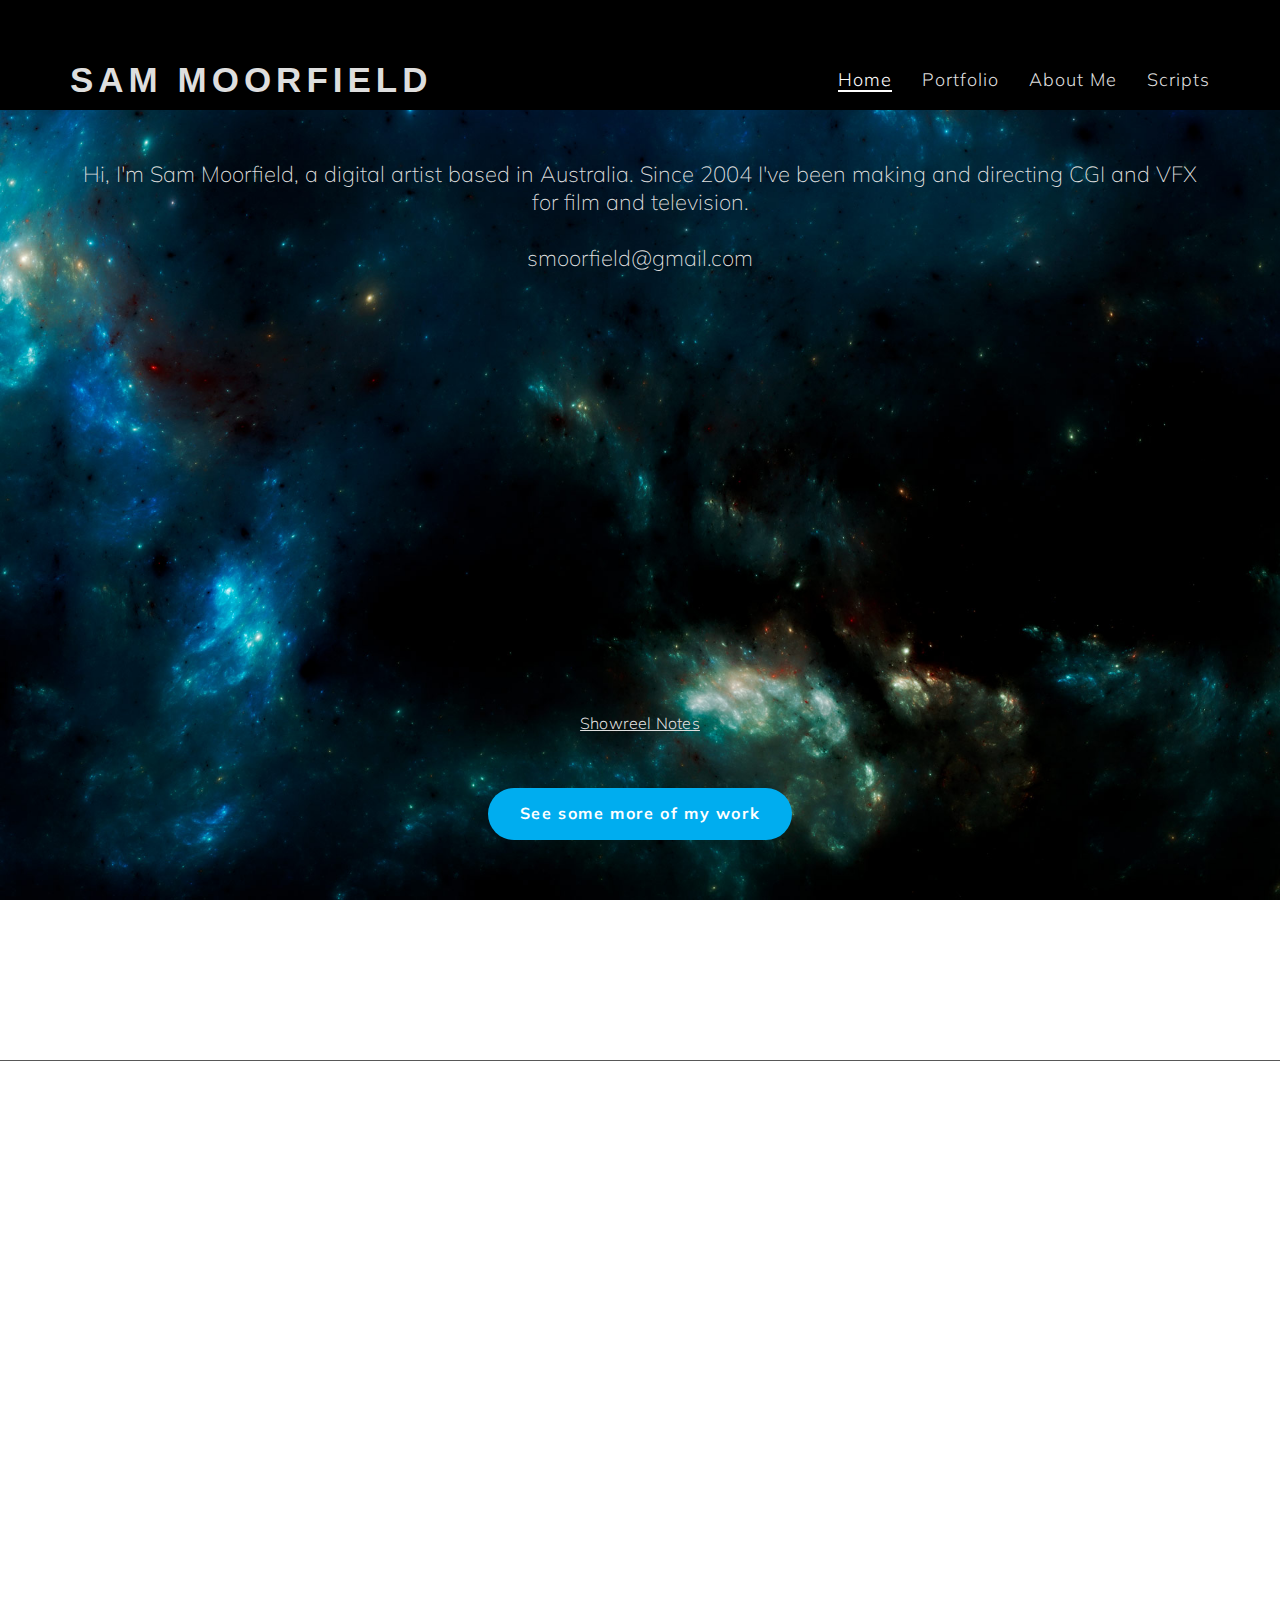
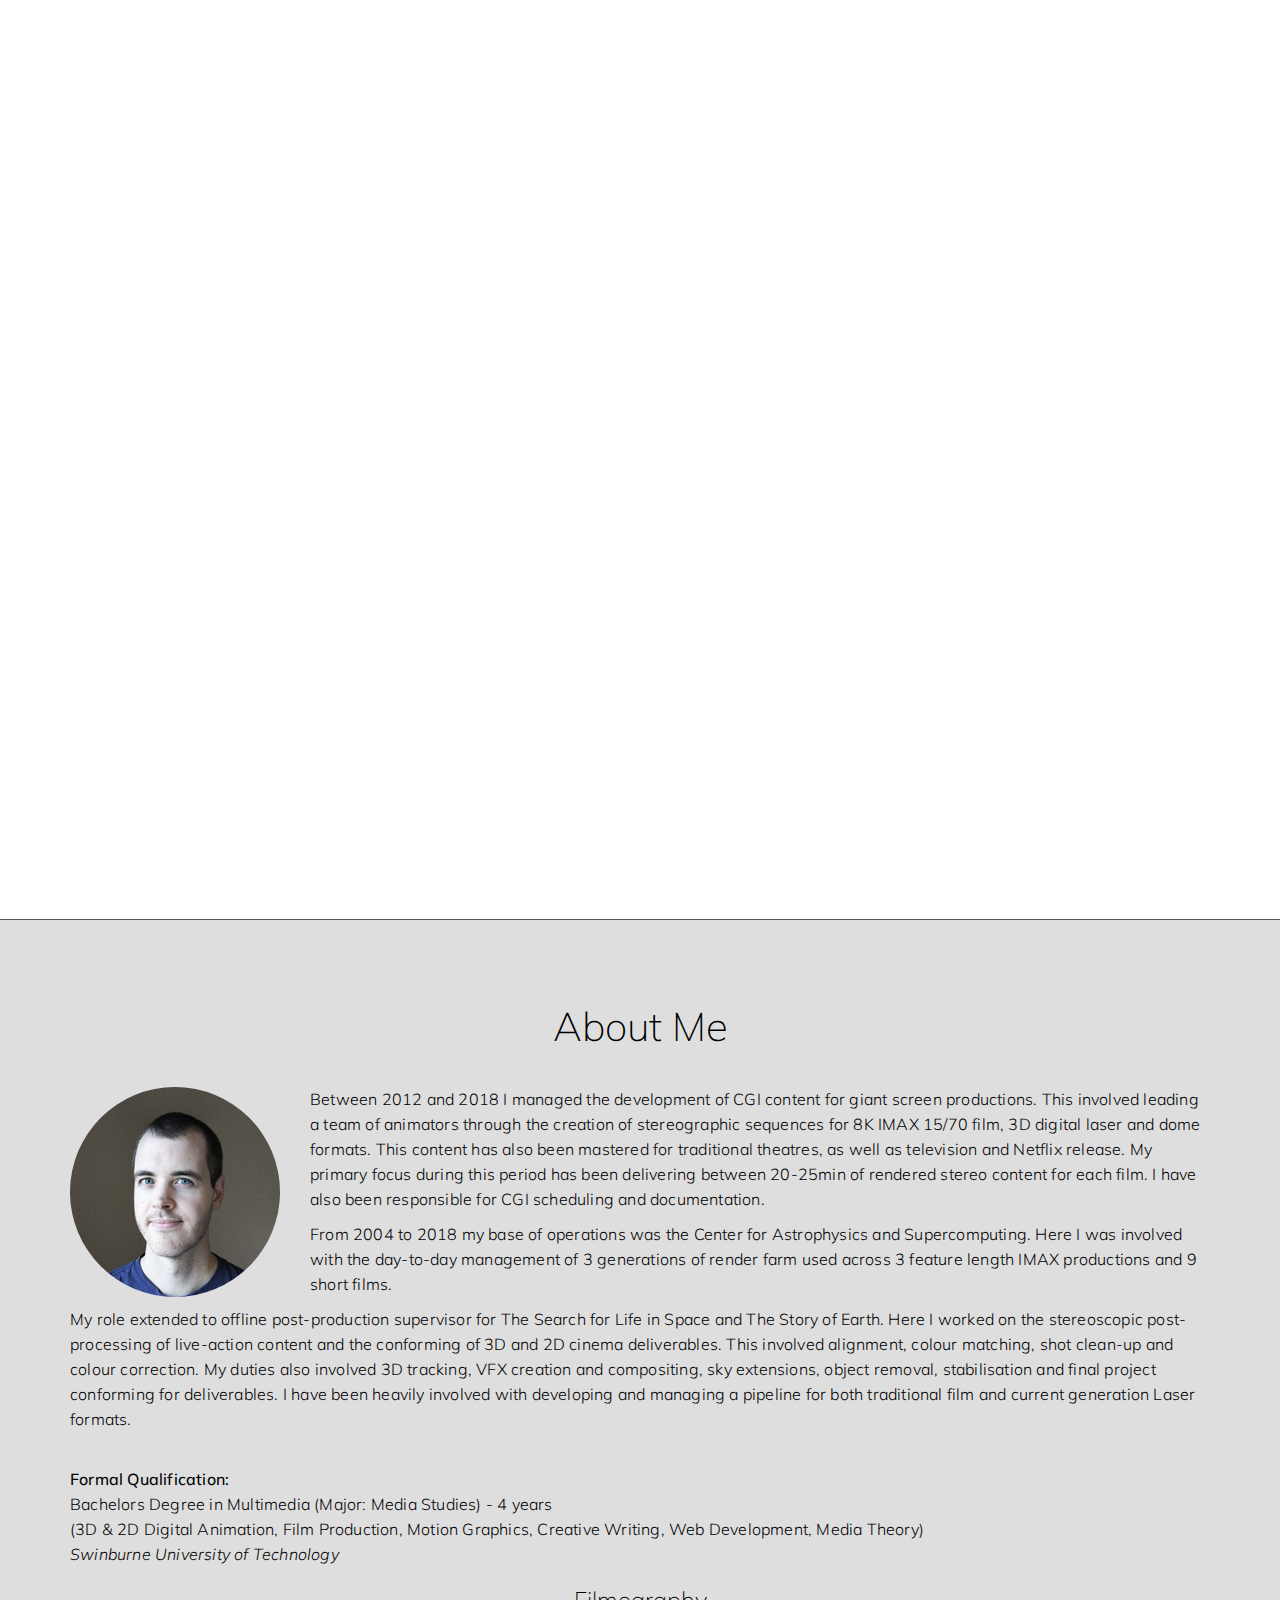
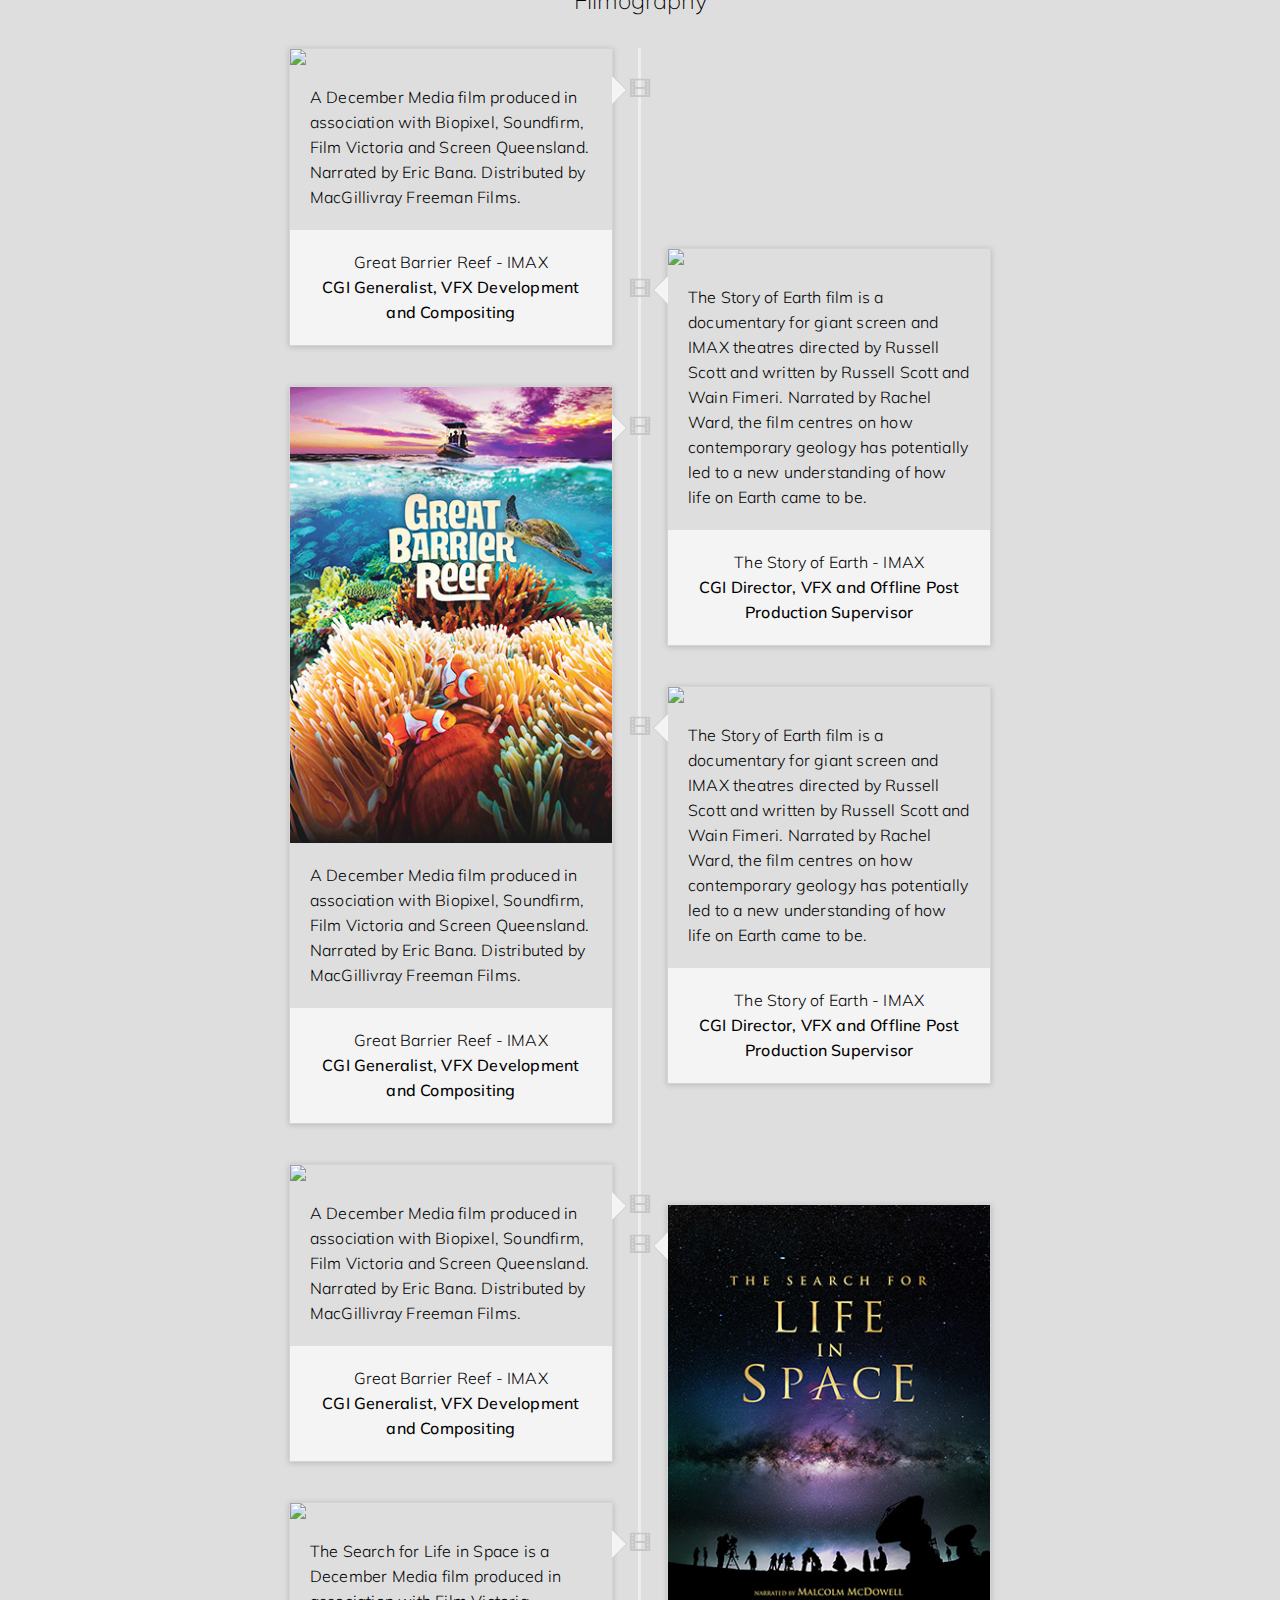
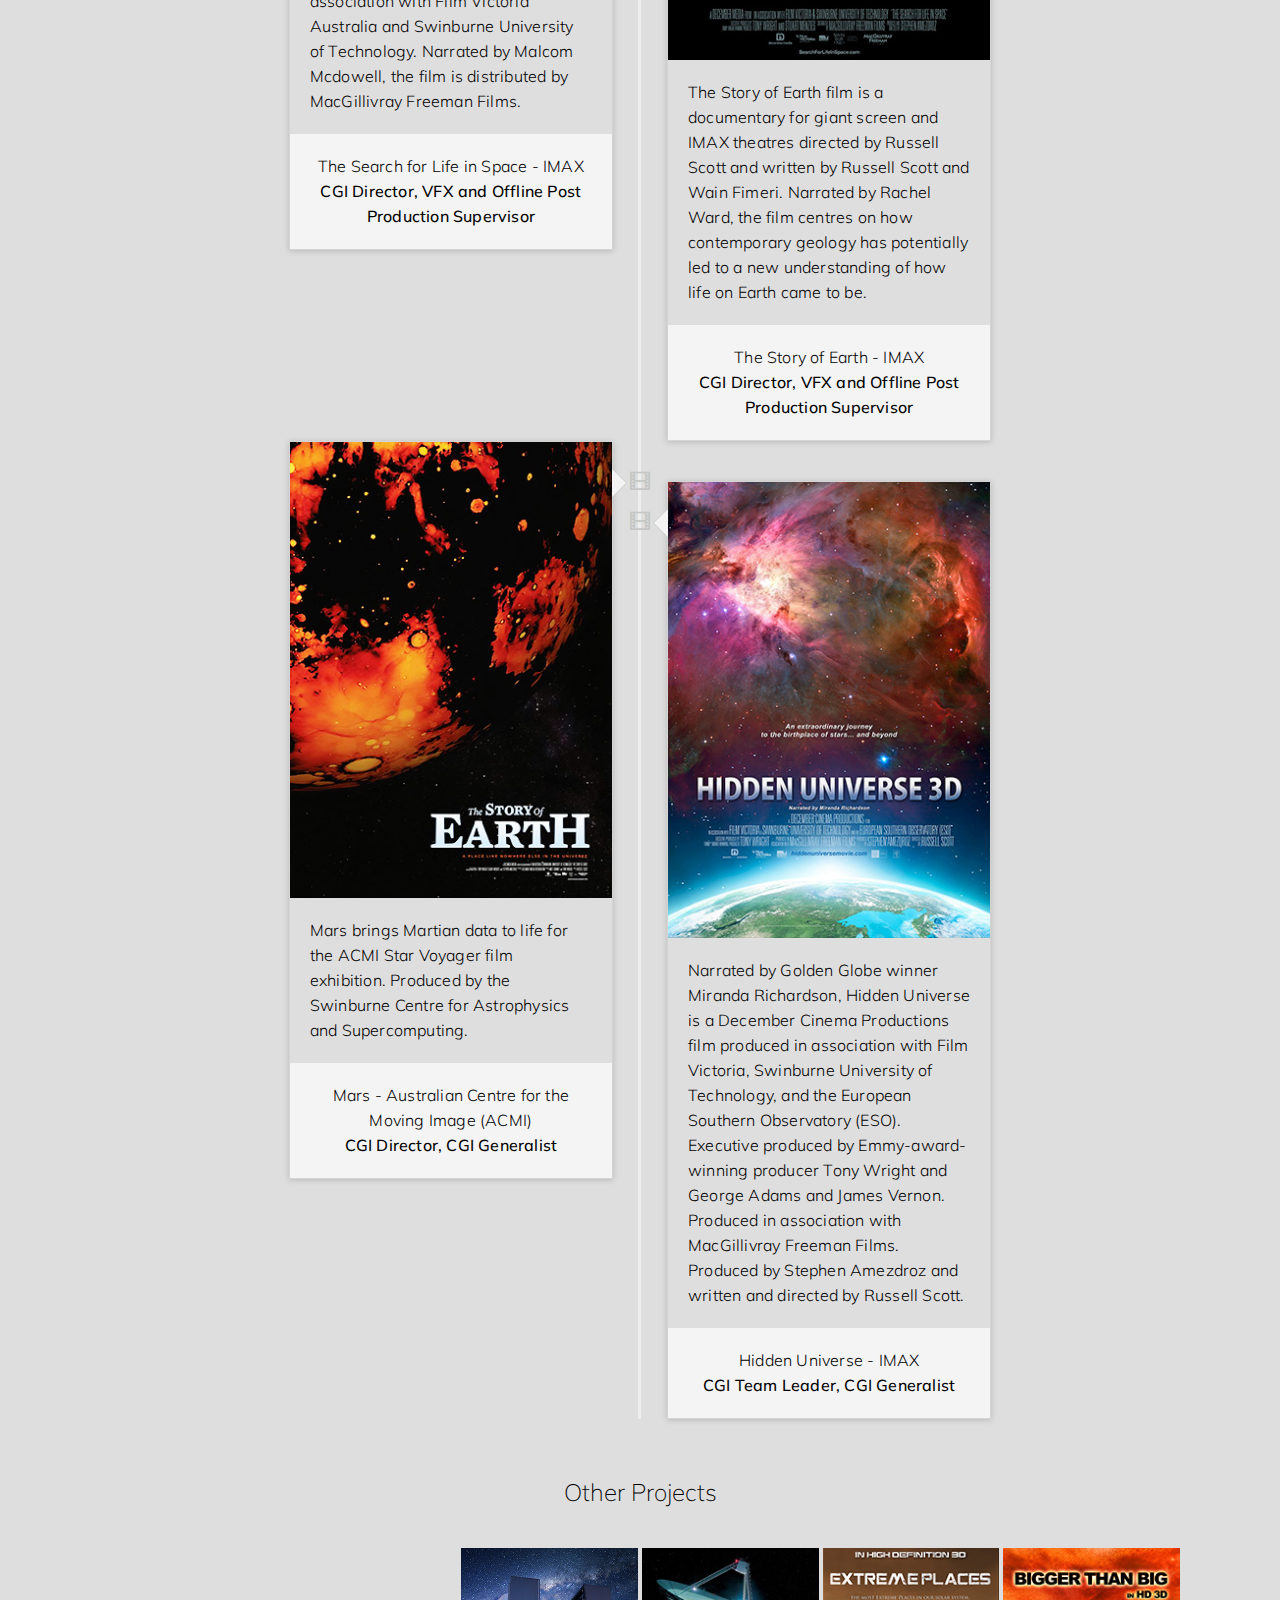
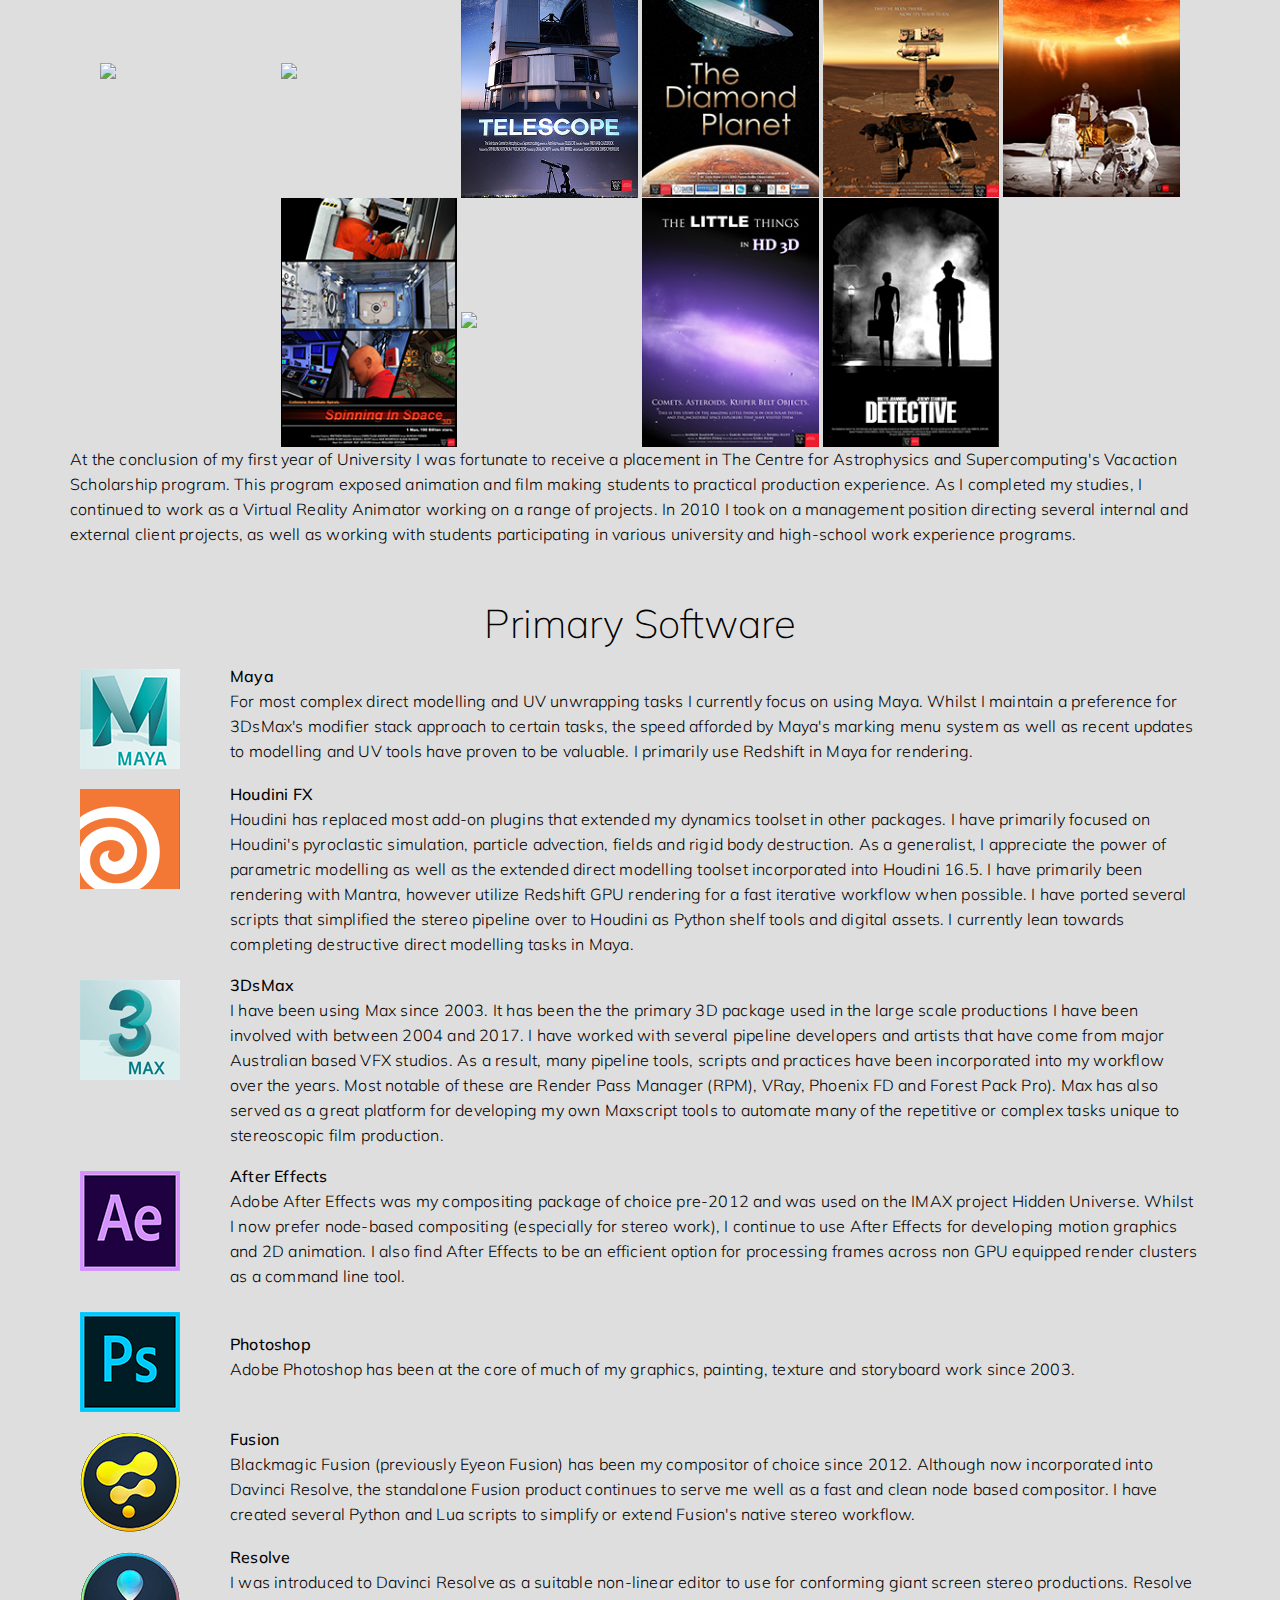
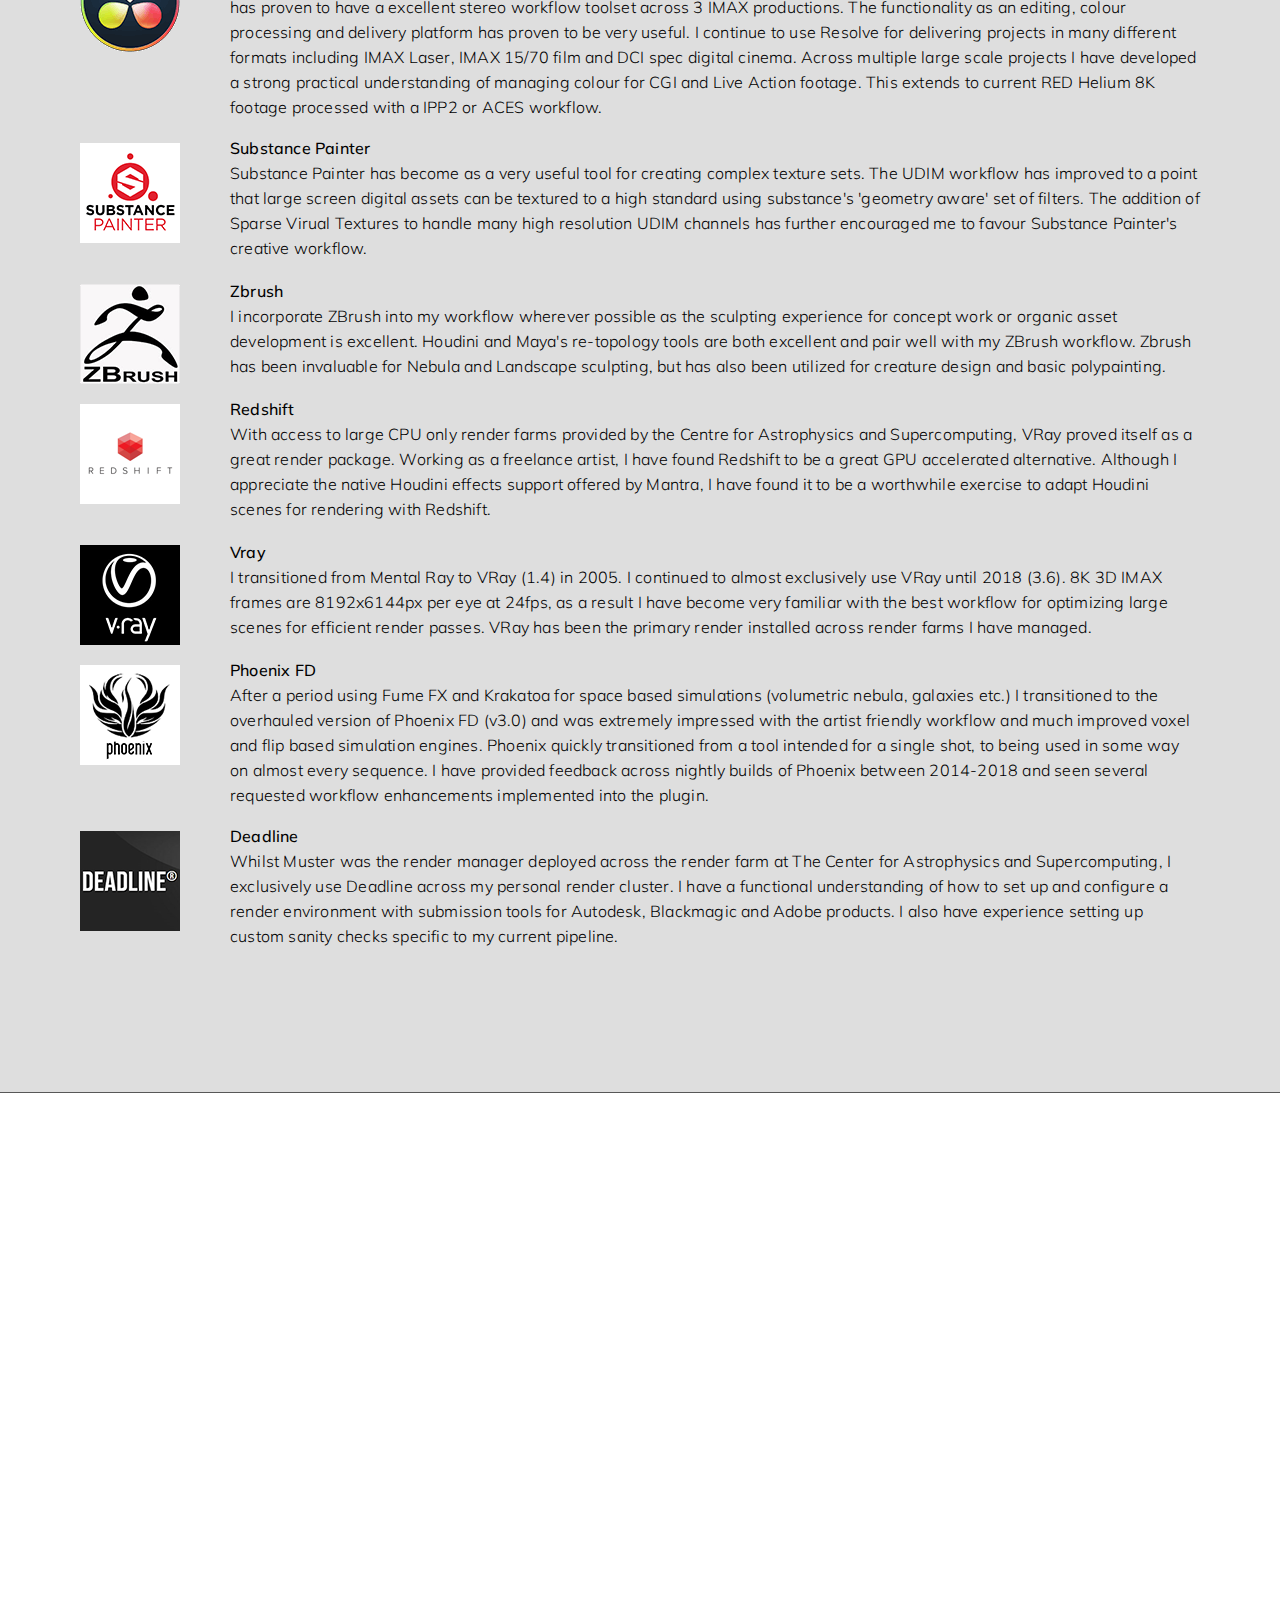
==== index.html @ 5d2260b7 "Add files via upload" ====
<!DOCTYPE html>
<html lang="en">
<!-- HEAD -->
<head>
	<meta charset="UTF-8">
	<title>Sam Moorfield - Digital Artist</title>
	<meta http-equiv="X-UA-Compatible" content="IE=Edge">
	<meta name="description" content="Hi, I'm Sam Moorfield. A digital artist based in Australia.">
	<meta name="keywords" content="Sam Samuel Moorfield Australian Australia CGI VFX artist Houdini Maya 3DsMax film IMAX smoorfield@gmail.com space nebula science visualisation volumetrics particles">
	<meta name="author" content="Sam Moorfield">
	<meta name="viewport" content="width=device-width, initial-scale=1, maximum-scale=1">

	<link rel="stylesheet" href="https://maxcdn.bootstrapcdn.com/bootstrap/3.3.7/css/bootstrap.min.css">
	<link rel="stylesheet" href="css/animate.css">
	<link rel="stylesheet" href="css/magnific-popup.css">
	<link rel="stylesheet" href="css/font-awesome.min.css">
	<link rel="stylesheet" href="css/style.css">
	<link rel="stylesheet" href="css/timeline.css">

	<link rel="icon" type="image/png" href="images/favicon-32x32.png" sizes="32x32" />
	<link rel="icon" type="image/png" href="images/favicon-16x16.png" sizes="16x16" />

<!-- INITIALIZE PORTFOLIO -->
	<script>
		$(document).ready(function(){
			var my_posts = $("[rel=tooltip]");

			var size = $(window).width();
			for(i=0;i<my_posts.length;i++){
				the_post = $(my_posts[i]);

				if(the_post.hasClass('invert') && size >=767 ){
					the_post.tooltip({ placement: 'left'});
					the_post.css("cursor","pointer");
				}else{
					the_post.tooltip({ placement: 'rigth'});
					the_post.css("cursor","pointer");
				}
			}
		});
	</script>	
	
<!-- INITIALIZE MODAL DIALOG -->
	<script>
		function myFunction(){
			var popup = document.getElementById("myPopup");
			popup.classList.toggle("show");
		}
	</script>	
</head>

<!-- SCRIPTS -->
<script src="js/jquery.js"></script>
<script src="js/bootstrap.min.js"></script>
<script src="js/isotope.js"></script>
<script src="js/smoothscroll.js"></script>
<script src="js/jquery.magnific-popup.min.js"></script>
<script src="js/magnific-popup-options.js"></script>
<script src="js/wow.min.js"></script>
<script src="js/custom.js"></script>

<!-- BODY -->
<body data-spy="scroll" data-target=".navbar-collapse" data-offset="50">

<!-- PRE LOADER -->
	<div class="preloader">
		<div class="spinner">
			<span class="spinner-rotate"></span>
		</div>
	</div>

<!-- NAVIGATION SECTION -->
	<div class="navbar custom-navbar navbar-fixed-top" role="navigation">
		<div class="container">
			<div class="navbar-header">
				<button class="navbar-toggle" data-toggle="collapse" data-target=".navbar-collapse">
					<span class="icon icon-bar"></span>
					<span class="icon icon-bar"></span>
					<span class="icon icon-bar"></span>
				</button>
				
<!-- NAVIGATION BAR LOGO -->
				<a href="#home" class="navbar-brand">SAM MOORFIELD</a>
			</div>
			
<!-- NAVIGATION BAR SHORTCUTS -->
			<div class="collapse navbar-collapse">
				<ul class="nav navbar-nav navbar-right">
					<li><a class="smoothScroll" href="#home">Home</a></li>
					<li><a class="smoothScroll" href="#work">Portfolio</a></li>
					<li><a class="smoothScroll" href="#about">About Me</a></li>
					<li><a class="smoothScroll" href="#scripts">Scripts</a></li>
				</ul>
			</div>
		</div>
	</div>

<!-- HOME SECTION-->
	<section id="home">
		<div class="container">
			<div class="row">
				<div class="col-md-8 col-sm-8">
					<h1 class="wow fadeInUp hi" data-wow-delay="0.6s">Hi, I'm Sam Moorfield, a digital artist based in Australia. Since 2004 I've been making and directing CGI and VFX for film and television.</br></br>smoorfield@gmail.com</h1>
				</div>
				<div class="showreel">
					<iframe class="youtube" src="https://player.vimeo.com/video/306763240" width="880" height="495" frameborder="0" webkitallowfullscreen mozallowfullscreen allowfullscreen></iframe>
					<div class="seework">
						<div class="popup" onclick="myFunction()"><p class="p wow fadeInUp links" data-wow-delay="0.2s">Showreel Notes </p>
							<span class="popuptext" id="myPopup"><p align="right" class="links">Close</p><p>The footage shown in this reel has been selected from a few of my most recent projects. Formats range from 8K IMAX 15/70 film to dome, theatrical features and television.</p><p>I have included a text overlay to highlight any aspects of these shots that were completed by others. Unless stated below, the work involved in the creation of these sequences, from concept and scene development to compositing and post production, is my own.</p>
							<a href="https://www.youtube.com/watch?v=evTGbiVXp0Y"><strong class="links">Alternative YouTube Link</strong></a>						
							</span>
						</div>
						<div class="seework">
							<a href="#work" class="wow fadeInUp btn btn-default section-btn" data-wow-delay="1.0s">See some more of my work</a>					
						</div>					
					</div>
				</div>
				
			</div>
		</div>
	</section>
<!-- ***************** -->
<!-- PORTFOLIO SECTION -->
<!-- ***************** -->
<section id="work">
	<div class="container container-wide">
		<div class="row row-wide">
			<div class="col-md-12 col-sm-12">
				<div class="wow fadeInUp section-title" data-wow-delay="0.2s">
					<h2 class="compress">Portfolio Gallery</h2>
					<p class="pcentered"><strong>A few screenshots from past projects<strong></p>
				</div>
			</div>

<!-- NEBULA06 -->
			<div class="wow fadeInUp col-md-3 col-sm-4" data-wow-delay="0.4s">
				<div class="work-thumb">
					<a href="https://vimeo.com/45830194" class="mfp-iframe" title="<strong>PROJECT: </strong>The Story of Earth, IMAX.<strong> POSITION: </strong>CGI Director/VFX Artist<strong> CREDIT: </strong>All elements.<br><strong>DESCRIPTION: </strong>A small part of a one billion voxel nebula simulation created using PhoenixFD." class="image-popup">
						<img src="images/sammoorfield_nebula06.jpg" data-src="images/sammoorfield_nebula06.jpg" class="img-responsive" alt="nebula06">						
					</a>
				</div>
			</div>

<!-- HIGHRISE02 -->
			<div class="wow fadeInUp col-md-3 col-sm-4" data-wow-delay="0.4s">
				<div class="work-thumb">
					<a href="images/sammoorfield_highrise02.jpg" title="<strong>PROJECT: </strong>The Search for Life in Space, IMAX.<strong> POSITION: </strong>CGI Director/VFX Artist<strong> CREDIT: </strong>All elements excluding some terrain colourization.<br><strong>DESCRIPTION:</strong> HiRISE terrain dataset visualizations. Data captured by Martian Reconnaissance Orbiter, processed using GDAL." class="image-popup">
						<img src="images/placeholder_gallery.png" data-src="images/sammoorfield_highrise02.jpg" class="img-responsive" alt="highrise02">
					</a>
				</div>
			</div>

<!-- CONVECTION01 -->
			<div class="wow fadeInUp col-md-3 col-sm-4" data-wow-delay="0.4s">
				<div class="work-thumb">
					<a href="images/sammoorfield_convection01.jpg" title="<strong>PROJECT: </strong>The Story of Earth, IMAX.<strong> POSITION: </strong>CGI Director/VFX Artist <strong> CREDIT: </strong>All planet surface elements.<br><strong>DESCRIPTION: </strong>Earth molten core simulation transitions to a cooling surface flyover. Animated surface volumetrics. SRTM terrain data." class="image-popup">
						<img src="images/placeholder_gallery.png" data-src="images/sammoorfield_convection01.jpg" class="img-responsive" alt="convection01">
					</a>
				</div>
			</div>

<!-- SDO -->
			<div class="wow fadeInUp col-md-3 col-sm-4" data-wow-delay="0.4s">
				<div class="work-thumb">
					<a href="images/sammoorfield_sdo.jpg" title="<strong>PROJECT: </strong>The Story of Earth, IMAX.<strong> POSITION: </strong>CGI Director/VFX Artist<strong> CREDIT: </strong>All elements.<br><strong>DESCRIPTION: </strong>Animated Solar Dynamics Observatory Sun data. Combined wavelengths AIA304 & AIA 193." class="image-popup">
						<img src="images/placeholder_gallery.png" data-src="images/sammoorfield_sdo.jpg" class="img-responsive" alt="sdo">
					</a>
				</div>
			</div>

<!-- PILLARSOFCREATION -->
			<div class="wow fadeInUp col-md-3 col-sm-4" data-wow-delay="0.4s">
				<div class="work-thumb">
					<a href="images/sammoorfield_pillarsofcreation.jpg" title="<strong>PROJECT: </strong>The Search for Life in Space, IMAX.<strong> POSITION: </strong>CGI Director/VFX Artist<strong> CREDIT: </strong>All elements excluding some texture mask creation.<br><strong>DESCRIPTION: </strong>A 3D reconstruction of the Eagle Nebula based on a redshift dataset. Geometry embedded in a volumetric cloud/particles." class="image-popup">
						<img src="images/placeholder_gallery.png" data-src="images/sammoorfield_pillarsofcreation.jpg" class="img-responsive" alt="pillarsofcreation">
					</a>
				</div>
			</div>

<!-- MAGNETICFIELD -->
			<div class="wow fadeInUp col-md-3 col-sm-4" data-wow-delay="0.4s">
				<div class="work-thumb">
					<a href="images/sammoorfield_magneticfield.jpg" title="<strong>PROJECT: </strong>The Story of Earth, IMAX.<strong> POSITION: </strong>CGI Director/VFX Artist<strong> CREDIT: </strong>All elements excluding magnetic field splines.<br><strong>DESCRIPTION: </strong>Phoenix FD volume simulation (~700m voxel) of solar wind impacting the Earths magnetic field." class="image-popup">
						<img src="images/placeholder_gallery.png" data-src="images/sammoorfield_magneticfield.jpg" class="img-responsive" alt="magneticfield">
					</a>
				</div>
			</div>

<!-- CURIOSITY02 -->
			<div class="wow fadeInUp col-md-3 col-sm-4" data-wow-delay="0.4s">
				<div class="work-thumb">
					<a href="images/sammoorfield_curiosity02.jpg" title="<strong>PROJECT: </strong>The Search for Life in Space, IMAX.<strong> POSITION: </strong>CGI Director/VFX Artist<strong> CREDIT: </strong>All elements excluding unshaded base rover model.<br><strong>DESCRIPTION: </strong>HiRISE Mars landscape reconstruction for the current location of the Curiosity Rover (Mars Lab)." class="image-popup">
						<img src="images/placeholder_gallery.png" data-src="images/sammoorfield_curiosity02.jpg" class="img-responsive" alt="curiosity02">
					</a>
				</div>
			</div>

<!-- HURL -->
			<div class="wow fadeInUp col-md-3 col-sm-4" data-wow-delay="0.4s">
				<div class="work-thumb">
					<a href="images/sammoorfield_hurl.jpg" title="<strong>PROJECT: </strong>The Search for Life in Space, IMAX.<strong> POSITION: </strong>CGI Director/VFX Artist<strong> CREDIT: </strong>All elements excluding some model detailing.<br><strong>DESCRIPTION: </strong>An animated model of the HURL underwater laboratory descending through a volumetric particle field." class="image-popup">
						<img src="images/placeholder_gallery.png" data-src="images/sammoorfield_hurl.jpg" class="img-responsive" alt="hurl">
					</a>
				</div>
			</div>

<!-- PROTOPLANET -->
			<div class="wow fadeInUp col-md-3 col-sm-4" data-wow-delay="0.4s">
				<div class="work-thumb">
					<a href="images/sammoorfield_protoplanet.jpg" title="<strong>PROJECT: </strong>The Story of Earth, IMAX.<strong> POSITION: </strong>CGI Director/VFX Artist<strong> CREDIT: </strong>All elements.<br><strong>DESCRIPTION: </strong>Concept for early Earth's molten crust. Partially constructed using Moon data courtesy of The Japan Aerospace Exploration Agency." class="image-popup">
						<img src="images/placeholder_gallery.png" data-src="images/sammoorfield_protoplanet.jpg" class="img-responsive" alt="protoplanet">
					</a>
				</div>
			</div>

<!-- DORA -->
			<div class="wow fadeInUp col-md-3 col-sm-4" data-wow-delay="0.4s">
				<div class="work-thumb">
					<a href="images/sammoorfield_dora.jpg" title="<strong>PROJECT: </strong>Dora the Explorer, Nickelodeon.<strong> POSITION: </strong>CGI Director/VFX Artist<strong> CREDIT: </strong>Lunar Lander, Astronaut Model/Animation/Render<br><strong>DESCRIPTION: </strong>A Dora the Explorer commercial created to promote the the television show. A blend of 3D CGI and 2D composited plates." class="image-popup">
						<img src="images/placeholder_gallery.png" data-src="images/sammoorfield_dora.jpg" class="img-responsive" alt="dora">
					</a>
				</div>
			</div>

<!-- FRACTAL02 -->
			<div class="wow fadeInUp col-md-3 col-sm-4" data-wow-delay="0.4s">
				<div class="work-thumb">
					<a href="images/sammoorfield_fractal02.jpg" title="<strong>PROJECT: </strong>RND<strong> POSITION: </strong>CGI Director/VFX Artist<strong> CREDIT: </strong>All elements.<br><strong>DESCRIPTION: </strong>Concept art created using Fractals and Photoshop." class="image-popup">
						<img src="images/placeholder_gallery.png" data-src="images/sammoorfield_fractal02.jpg" class="img-responsive" alt="fractal02">
					</a>
				</div>
			</div>

<!-- EARTH -->
			<div class="wow fadeInUp col-md-3 col-sm-4" data-wow-delay="0.4s">
				<div class="work-thumb">
					<a href="images/sammoorfield_earth.jpg" title="<strong>PROJECT: </strong>The Story of Earth, IMAX.<strong> POSITION: </strong>CGI Director/VFX Artist<strong> CREDIT: </strong>All elements.<br><strong>DESCRIPTION: </strong>An animated timelapse of Earth's surface as captured by the Himawari-8 space probe. Extensive frame interpolation using Twixtor." class="image-popup">
						<img src="images/placeholder_gallery.png" data-src="images/sammoorfield_earth.jpg" class="img-responsive" alt="earth">
					</a>
				</div>
		   </div>

<!-- MOONS01 -->
			<div class="wow fadeInUp col-md-3 col-sm-4" data-wow-delay="0.4s">
				<div class="work-thumb">
					<a href="images/sammoorfield_moons01.jpg" title="<strong>PROJECT: </strong>The Search for Life in Space, IMAX.<strong> POSITION: </strong>CGI Director/VFX Artist<strong> CREDIT: </strong>All elements.<br><strong>DESCRIPTION: </strong>A sequence of solar system moon shots recreating Voyager space probe photographs in 3D." class="image-popup">
						<img src="images/placeholder_gallery.png" data-src="images/sammoorfield_moons01.jpg" class="img-responsive" alt="moons01">
					</a>
				</div>
			</div>

<!-- NEBULA04 -->
			<div class="wow fadeInUp col-md-3 col-sm-4" data-wow-delay="0.4s">
				<div class="work-thumb">
					<a href="images/sammoorfield_nebula04.jpg" title="<strong>PROJECT: </strong>The Search for Life in Space, IMAX.<strong> POSITION: </strong>CGI Director/VFX Artist<strong> CREDIT: </strong>All elements.<br><strong>DESCRIPTION: </strong>A volumetric reconstruction of the '30 Doradus' nebula. Millions of stars." class="image-popup">
						<img src="images/placeholder_gallery.png" data-src="images/sammoorfield_nebula04.jpg" class="img-responsive" alt="nebula04">
					</a>
				</div>
			</div>

<!-- TERRAFORMED -->
			<div class="wow fadeInUp col-md-3 col-sm-4" data-wow-delay="0.4s">
				<div class="work-thumb">
					<a href="images/sammoorfield_terraformed.jpg" title="<strong>PROJECT: </strong>The Story of Earth, IMAX.<strong> POSITION: </strong>CGI Director/VFX Artist<strong> CREDIT: </strong>All elements.<br><strong>DESCRIPTION: </strong>A concept design for an early terraformed Earth. Built using a mix of satellite composites and terrain SRTM data." class="image-popup">
						<img src="images/placeholder_gallery.png" data-src="images/sammoorfield_terraformed.jpg" class="img-responsive" alt="terraformed">
					</a>
				</div>
			</div>

<!-- MWA -->
			<div class="wow fadeInUp col-md-3 col-sm-4" data-wow-delay="0.4s">
				<div class="work-thumb">
					<a href="images/sammoorfield_mwa.jpg" title="<strong>PROJECT: </strong>MWA Visualisation, CAASTRO<strong> POSITION: </strong>CGI Director/VFX Artist<strong> CREDIT: </strong>All elements.<br><strong>DESCRIPTION: </strong>Product visualizations for a telescope array MWA) to be build in Western Australia." class="image-popup">
						<img src="images/placeholder_gallery.png" data-src="images/sammoorfield_mwa.jpg" class="img-responsive" alt="mwa">
					</a>
				</div>
		   </div>

<!-- MARSEXPLORATION -->
			<div class="wow fadeInUp col-md-3 col-sm-4" data-wow-delay="0.4s">
				<div class="work-thumb">
					<a href="images/sammoorfield_marsexploration.jpg" title="<strong>PROJECT: </strong>Mars 3D, ACMI<strong> POSITION: </strong>CGI Director/VFX Artist<strong> CREDIT: </strong>All elements.<br><strong>DESCRIPTION: </strong>Mar's surface reconstructions built using the Mola Dataset (whole planet) and HiRISE elevation data (surface details)." class="image-popup">
						<img src="images/placeholder_gallery.png" data-src="images/sammoorfield_marsexploration.jpg" class="img-responsive" alt="marsexploration">
					</a>
				</div>
			</div>

<!-- NEBULA05 -->
			<div class="wow fadeInUp col-md-3 col-sm-4" data-wow-delay="0.4s">
				<div class="work-thumb">
					<a href="images/sammoorfield_nebula05.jpg" title="<strong>PROJECT: </strong>The Story of Earth, IMAX.<strong> POSITION: </strong>CGI Director/VFX Artist<strong> CREDIT: </strong>All elements.<br><strong>DESCRIPTION: </strong>A distant view of a nebula simulation created using Phoenix FD. The entire simulation involved approx. one billion voxels." class="image-popup">
						<img src="images/placeholder_gallery.png" data-src="images/sammoorfield_nebula05.jpg" class="img-responsive" alt="nebula05">
					</a>
				</div>
			</div>

<!-- VOYAGER -->
			<div class="wow fadeInUp col-md-3 col-sm-4" data-wow-delay="0.4s">
				<div class="work-thumb">
					<a href="images/sammoorfield_voyager.jpg" title="<strong>PROJECT: </strong>The Search for Life in Space, IMAX.<strong> POSITION: </strong>CGI Director/VFX Artist<strong> CREDIT: </strong>Concept, Animation, Lighting, Planet, Render.<br><strong>DESCRIPTION: </strong>A one shot sequence from the surface of 'the golden record' to reveal the Voyager space probe." class="image-popup">
						<img src="images/placeholder_gallery.png" data-src="images/sammoorfield_voyager.jpg" class="img-responsive" alt="voyager">
					</a>
				</div>
			</div>

<!-- ENCELADUS -->
			<div class="wow fadeInUp col-md-3 col-sm-4" data-wow-delay="0.4s">
				<div class="work-thumb">
					<a href="images/sammoorfield_enceladus.jpg" title="<strong>PROJECT: </strong>The Search for Life in Space, IMAX.<strong> POSITION: </strong>CGI Director/VFX Artist<strong> CREDIT: </strong>All elements.<br><strong>DESCRIPTION: </strong>The surface of Enceladus estimated using a height map generated from lighting information." class="image-popup">
						<img src="images/placeholder_gallery.png" data-src="images/sammoorfield_enceladus.jpg" class="img-responsive" alt="enceladus">
					</a>
				</div>
			</div>

<!-- NEBULA01 -->
			<div class="wow fadeInUp col-md-3 col-sm-4" data-wow-delay="0.4s">
				<div class="work-thumb">
					<a href="images/sammoorfield_tardigrade.jpg" title="<strong>PROJECT: </strong>The Search for Life in Space, IMAX.<strong> POSITION: </strong>CGI Director/VFX Artist<strong> CREDIT: </strong>All elements.<br><strong>DESCRIPTION: </strong>A Tardigrade model initially intended to be used in a film to demonstrate how life can surface is extreme conditions." class="image-popup">
						<img src="images/placeholder_gallery.png" data-src="images/sammoorfield_tardigrade.jpg" class="img-responsive" alt="nebula01">
					</a>
				</div>
			</div>

<!-- HIGHRISE03 -->
			<div class="wow fadeInUp col-md-3 col-sm-4" data-wow-delay="0.4s">
				<div class="work-thumb">
					<a href="images/sammoorfield_saturn02.jpg" title="<strong>PROJECT: </strong>The Search for Life in Space, IMAX.<strong> POSITION: </strong>CGI Director/VFX Artist<strong> CREDIT: </strong>All elements.<br><strong>DESCRIPTION: </strong>Moon and plaet assets created for the IMAX prject 'The Search for Life in Space'." class="image-popup">
						<img src="images/placeholder_gallery.png" data-src="images/sammoorfield_saturn02.jpg" class="img-responsive" alt="highrise03">
					</a>
				</div>
			</div>

<!-- EARTHQUAKES -->
			<div class="wow fadeInUp col-md-3 col-sm-4" data-wow-delay="0.4s">
				<div class="work-thumb">
					<a href="images/sammoorfield_earthquakes.jpg" title="<strong>PROJECT: </strong>The Story of Earth, IMAX.<strong> POSITION: </strong>CGI Director/VFX Artist<strong> CREDIT: </strong>Concept, Direction, Grading.<br><strong>DESCRIPTION: </strong>A display of every earthquake mapped by mankind during the last 100 years. Data driven animation." class="image-popup">
						<img src="images/placeholder_gallery.png" data-src="images/sammoorfield_earthquakes.jpg" class="img-responsive" alt="earthquakes">
					</a>
				</div>
			</div>

<!-- NEBULA03 -->
			<div class="wow fadeInUp col-md-3 col-sm-4" data-wow-delay="0.4s">
				<div class="work-thumb">
					<a href="images/sammoorfield_fractal03.jpg" title="<strong>PROJECT: </strong>The Search for Life in Space, IMAX.<strong> POSITION: </strong>CGI Director/VFX Artist<strong> CREDIT: </strong>All elements.<br><strong>DESCRIPTION: </strong>A fractal generated to explore the use of fractals in creating space themed environments." class="image-popup">
						<img src="images/placeholder_gallery.png" data-src="images/sammoorfield_fractal03.jpg" class="img-responsive" alt="nebula03">
					</a>
				</div>
			</div>

<!-- MISC01 -->
			<div class="wow fadeInUp col-md-3 col-sm-4" data-wow-delay="0.4s">
				<div class="work-thumb">
					<a href="images/sammoorfield_misc01.jpg" title="<strong>PROJECT: </strong>AstroTour, Swinburne Astronomy Productions<strong> POSITION: </strong>CGI Director/VFX Artist<strong> CREDIT: </strong>All elements.<br><strong>DESCRIPTION: </strong> A mix of shots created as part of the AstroTour film package." class="image-popup">
						<img src="images/placeholder_gallery.png" data-src="images/sammoorfield_misc01.jpg" class="img-responsive" alt="misc01">
					</a>
				</div>
			</div>

<!-- SKA -->
			<div class="wow fadeInUp col-md-3 col-sm-4" data-wow-delay="0.4s">
				<div class="work-thumb">
					<a href="images/sammoorfield_ska.jpg" title="<strong>PROJECT: </strong>Square Kilometer Array Visualisation, SKA Organization<strong> POSITION: </strong>CGI Director/VFX Artist<strong> CREDIT: </strong>All elements.<br><strong>DESCRIPTION: </strong>A SKA telescope visualisation created during its early concept stage. Used to promote Australia as a candidate site for the project." class="image-popup">
						<img src="images/placeholder_gallery.png" data-src="images/sammoorfield_ska.jpg" class="img-responsive" alt="ska">
					</a>
				</div>
			</div>

<!-- EARTH02 -->
			<div class="wow fadeInUp col-md-3 col-sm-4" data-wow-delay="0.4s">
				<div class="work-thumb">
					<a href="images/sammoorfield_earth02.jpg" title="<strong>PROJECT: </strong>Telescope, Swinburne Astronomy Productions<strong> POSITION: </strong>CGI Director/VFX Artist<strong> CREDIT: </strong>All elements.<br><strong>DESCRIPTION: </strong>A seried of shots used in the film 'Telescope', exploring the evolution of the device." class="image-popup">
						<img src="images/placeholder_gallery.png" data-src="images/sammoorfield_earth02.jpg" class="img-responsive" alt="earth02">
					</a>
				</div>
			</div>

<!-- TELESCOPES -->
			<div class="wow fadeInUp col-md-3 col-sm-4" data-wow-delay="0.4s">
				<div class="work-thumb">
					<a href="images/sammoorfield_telescopes.jpg" title="<strong>PROJECT: </strong>EMMA/MWA/Parkes Telescope Visualisations, CAASTRO<strong> POSITION: </strong>CGI Director/VFX Artist<strong> CREDIT: </strong>All elements.<br><strong>DESCRIPTION: </strong>A series of telescope visualisations created to promote the development of new technologies for each project." class="image-popup">
						<img src="images/placeholder_gallery.png" data-src="images/sammoorfield_telescopes.jpg" class="img-responsive" alt="telescopes">
					</a>
				</div>
			</div>	
		</div>
	</div>
		
<!-- ***************** -->
<!-- ABOUT ME SECTION  -->
<!-- ***************** -->
<section id="about">
	<div class="container">
		<div class="row">
			<div class="col-md-8 col-sm-12">
				<div> 
					<h2 class="h2inv">About Me</h2>
					<p class="pinv"><img class="profileimg img-circle avatar" src="images/placeholder_square_210.png" data-src="images/profile-image.jpg" alt="Profile Image">Between 2012 and 2018 I managed the development of CGI content for giant screen productions. This involved leading a team of animators through the creation of stereographic sequences for 8K IMAX 15/70 film, 3D digital laser and dome formats. This content has also been mastered for traditional theatres, as well as television and Netflix release. My primary focus during this period has been delivering between 20-25min of rendered stereo content for each film. I have also been responsible for CGI scheduling and documentation.</p>
					<p class="pinv">From 2004 to 2018 my base of operations was the Center for Astrophysics and Supercomputing. Here I was involved with the day-to-day management of 3 generations of render farm used across 3 feature length IMAX productions and 9 short films.</p>
					<p class="pinv">My role extended to offline post-production supervisor for The Search for Life in Space and The Story of Earth. Here I worked on the stereoscopic post-processing of live-action content and the conforming of 3D and 2D cinema deliverables. This involved alignment, colour matching, shot clean-up and colour correction. My duties also involved 3D tracking, VFX creation and compositing, sky extensions, object removal, stabilisation and final project conforming for deliverables. I have been heavily involved with developing and managing a pipeline for both traditional film and current generation Laser formats.<br><br></p>
					<p><strong class="strongdark"><strong class="stronginvbold">Formal Qualification:</strong><br>Bachelors Degree in Multimedia (Major: Media Studies) - 4 years<br>
					(3D & 2D Digital Animation, Film Production, Motion Graphics, Creative Writing, Web Development, Media Theory)<br>
					<i>Swinburne University of Technology</i></strong></p>
				
				</div>
				
				<h3 class="h3centeredinv">Filmography</h3>

				<div class="container container-full largeposters">
					<ul class="timeline">
						<li>
							<div class="timeline-badge primary"><a><i class="glyphicon glyphicon-film" rel="tooltip" title="Great Barrier Reef" id=""></i></a></div>
							<div class="timeline-panel">
								<div class="timeline-heading">
									<img class="img-responsive fill" src="images/placeholder_poster_large.png" data-src="images/sammoorfield_poster_maskedsinger.jpg" />
								</div>
								<div class="timeline-body">
									<p class="timeline-text">A December Media film produced in association with Biopixel, Soundfirm, Film Victoria and Screen Queensland. Narrated by Eric Bana. Distributed by MacGillivray Freeman Films.</p>
								</div>
								<div class="timeline-footer">
									<p class="timeline-cardname">Great Barrier Reef - IMAX</p>
									<p class="timeline-cardname"><strong class="stronginvbold">CGI Generalist, VFX Development and Compositing</strong></p>
								</div>
							</div>
						</li>

						<li class="timeline-inverted">
							<div class="timeline-badge primary"><a><i class="glyphicon glyphicon-film invert" rel="tooltip" title="The Story of Earth" id=""></i></a></div>
							<div class="timeline-panel">
								<div class="timeline-heading">
									<img class="img-responsive fill" src="images/placeholder_poster_large.png" data-src="images/sammoorfield_poster_betoota.jpg" />
								</div>
								<div class="timeline-body">
									<p class="timeline-text">The Story of Earth film is a documentary for giant screen and IMAX theatres directed by Russell Scott and written by Russell Scott and Wain Fimeri. Narrated by Rachel Ward, the film centres on how contemporary geology has potentially led to a new understanding of how life on Earth came to be.</p>
								</div>
								<div class="timeline-footer">
									<p class="timeline-cardname">The Story of Earth - IMAX</p>
									<p class="timeline-cardname"><strong class="stronginvbold">CGI Director, VFX and Offline Post Production Supervisor</strong></p>
								</div>
							</div>
						</li>
						<li>
							<div class="timeline-badge primary"><a><i class="glyphicon glyphicon-film" rel="tooltip" title="Great Barrier Reef" id=""></i></a></div>
							<div class="timeline-panel">
								<div class="timeline-heading">
									<img class="img-responsive fill" src="images/placeholder_poster_large.png" data-src="images/sammoorfield_poster_greatbarrierreef.jpg" />
								</div>
								<div class="timeline-body">
									<p class="timeline-text">A December Media film produced in association with Biopixel, Soundfirm, Film Victoria and Screen Queensland. Narrated by Eric Bana. Distributed by MacGillivray Freeman Films.</p>
								</div>
								<div class="timeline-footer">
									<p class="timeline-cardname">Great Barrier Reef - IMAX</p>
									<p class="timeline-cardname"><strong class="stronginvbold">CGI Generalist, VFX Development and Compositing</strong></p>
								</div>
							</div>
						</li>

						<li class="timeline-inverted">
							<div class="timeline-badge primary"><a><i class="glyphicon glyphicon-film invert" rel="tooltip" title="The Story of Earth" id=""></i></a></div>
							<div class="timeline-panel">
								<div class="timeline-heading">
									<img class="img-responsive fill" src="images/placeholder_poster_large.png" data-src="images/sammoorfield_poster_greenhouse.jpg" />
								</div>
								<div class="timeline-body">
									<p class="timeline-text">The Story of Earth film is a documentary for giant screen and IMAX theatres directed by Russell Scott and written by Russell Scott and Wain Fimeri. Narrated by Rachel Ward, the film centres on how contemporary geology has potentially led to a new understanding of how life on Earth came to be.</p>
								</div>
								<div class="timeline-footer">
									<p class="timeline-cardname">The Story of Earth - IMAX</p>
									<p class="timeline-cardname"><strong class="stronginvbold">CGI Director, VFX and Offline Post Production Supervisor</strong></p>
								</div>
							</div>
						</li>
						<li>
							<div class="timeline-badge primary"><a><i class="glyphicon glyphicon-film" rel="tooltip" title="Great Barrier Reef" id=""></i></a></div>
							<div class="timeline-panel">
								<div class="timeline-heading">
									<img class="img-responsive fill" src="images/placeholder_poster_large.png" data-src="images/sammoorfield_poster_snackmasters.jpg" />
								</div>
								<div class="timeline-body">
									<p class="timeline-text">A December Media film produced in association with Biopixel, Soundfirm, Film Victoria and Screen Queensland. Narrated by Eric Bana. Distributed by MacGillivray Freeman Films.</p>
								</div>
								<div class="timeline-footer">
									<p class="timeline-cardname">Great Barrier Reef - IMAX</p>
									<p class="timeline-cardname"><strong class="stronginvbold">CGI Generalist, VFX Development and Compositing</strong></p>
								</div>
							</div>
						</li>

						<li class="timeline-inverted">
							<div class="timeline-badge primary"><a><i class="glyphicon glyphicon-film invert" rel="tooltip" title="The Story of Earth" id=""></i></a></div>
							<div class="timeline-panel">
								<div class="timeline-heading">
									<img class="img-responsive fill" src="images/placeholder_poster_large.png" data-src="images/sammoorfield_poster_thesearchforlifeinspace.jpg" />
								</div>
								<div class="timeline-body">
									<p class="timeline-text">The Story of Earth film is a documentary for giant screen and IMAX theatres directed by Russell Scott and written by Russell Scott and Wain Fimeri. Narrated by Rachel Ward, the film centres on how contemporary geology has potentially led to a new understanding of how life on Earth came to be.</p>
								</div>
								<div class="timeline-footer">
									<p class="timeline-cardname">The Story of Earth - IMAX</p>
									<p class="timeline-cardname"><strong class="stronginvbold">CGI Director, VFX and Offline Post Production Supervisor</strong></p>
								</div>
							</div>
						</li>

						<li>
							<div class="timeline-badge primary"><a><i class="glyphicon glyphicon-film" rel="tooltip" title="Great Barrier Reef" id=""></i></a></div>
							<div class="timeline-panel">
								<div class="timeline-heading">
									<img class="img-responsive fill" src="images/placeholder_poster_large.png" data-src="images/sammoorfield_poster_tcitp.jpg" />
								</div>
								<div class="timeline-body">
									<p class="timeline-text">The Search for Life in Space is a December Media film produced in association with Film Victoria Australia and Swinburne University of Technology. Narrated by Malcom Mcdowell, the film is distributed by MacGillivray Freeman Films.</p>
								</div>
								<div class="timeline-footer">
									<p class="timeline-cardname">The Search for Life in Space - IMAX</p>
									<p class="timeline-cardname"><strong class="stronginvbold">CGI Director, VFX and Offline Post Production Supervisor</strong></p>
								</div>
							</div>
						</li>

						<li class="timeline-inverted">
							<div class="timeline-badge primary"><a><i class="glyphicon glyphicon-film invert" rel="tooltip" title="Great Barrier Reef" id=""></i></a></div>
							<div class="timeline-panel">
								<div class="timeline-heading">
									<img class="img-responsive fill" src="images/placeholder_poster_large.png" data-src="images/sammoorfield_poster_hiddenuniverse.jpg" />
								</div>
								<div class="timeline-body">
									<p class="timeline-text">Narrated by Golden Globe winner Miranda Richardson, Hidden Universe is a December Cinema Productions film produced in association with Film Victoria, Swinburne University of Technology, and the European Southern Observatory (ESO). Executive produced by Emmy-award-winning producer Tony Wright and George Adams and James Vernon.  Produced in association with MacGillivray Freeman Films. Produced by Stephen Amezdroz and written and directed by Russell Scott. </p>
								</div>
								<div class="timeline-footer">
									<p class="timeline-cardname">Hidden Universe - IMAX</p>
									<p class="timeline-cardname"><strong class="stronginvbold">CGI Team Leader, CGI Generalist</strong></p>
								</div>
							</div>
						</li>

						<li>
							<div class="timeline-badge primary"><a><i class="glyphicon glyphicon-film" rel="tooltip" title="Great Barrier Reef" id=""></i></a></div>
							<div class="timeline-panel">
								<div class="timeline-heading">
									<img class="img-responsive fill" src="images/placeholder_poster_large.png" data-src="images/sammoorfield_poster_thestoryofearth.jpg" />
								</div>
								<div class="timeline-body">
									<p class="timeline-text">Mars brings Martian data to life for the ACMI Star Voyager film exhibition. Produced by the Swinburne Centre for Astrophysics and Supercomputing.</p>
								</div>
								<div class="timeline-footer">
									<p class="timeline-cardname">Mars - Australian Centre for the Moving Image (ACMI)</p>
									<p class="timeline-cardname"><strong class="stronginvbold">CGI Director, CGI Generalist</strong></p>
								</div>
							</div>
						</li>
						<li class="clearfix" style="float: none;"></li>
					</ul>
				</div>
				
<!-- OTHER PROJECTS -->
				<div class="section-title">
					<h3 class="h3centeredinv nopadding">Other Projects</h3>
				</div>

				<div class="postercontainer">
					<div class="posters">
						<img class="posters4" img src="images/placeholder_poster_small.png" data-src="images/sammoorfield_poster_sellinghouses.jpg" alt="poster" />
						<img class="posters4" img src="images/placeholder_poster_small.png" data-src="images/sammoorfield_poster_sellinginthecity.jpg" alt="poster" />
						<img class="posters4" img src="images/placeholder_poster_small.png" data-src="images/sammoorfield_poster_telescope.jpg" alt="poster" />
						<img class="posters5" img src="images/placeholder_poster_small.png" data-src="images/sammoorfield_poster_thediamondplanet.jpg" alt="poster" />
						<img class="posters6" img src="images/placeholder_poster_small.png" data-src="images/sammoorfield_poster_extremeplaces.jpg" alt="poster" />
						<img class="posters7" img src="images/placeholder_poster_small.png" data-src="images/sammoorfield_poster_biggerthanbig.jpg" alt="poster" />
						<img class="posters8" img src="images/placeholder_poster_small.png" data-src="images/sammoorfield_poster_spinninginspace.jpg" alt="poster" />
						<img class="posters9" img src="images/placeholder_poster_small.png" data-src="images/sammoorfield_poster_expeditionearth.jpg" alt="poster" />
						<img class="posters10" img src="images/placeholder_poster_small.png" data-src="images/sammoorfield_poster_thelittlethings.jpg" alt="poster" />
						<img class="posters11" img src="images/placeholder_poster_small.png" data-src="images/sammoorfield_poster_detective.jpg" alt="poster" />
					</div>
					<p class="pinv">At the conclusion of my first year of University I was fortunate to receive a placement in The Centre for Astrophysics and Supercomputing's Vacaction Scholarship program. This program exposed animation and film making students to practical production experience. As I completed my studies, I continued to work as a Virtual Reality Animator working on a range of projects. In 2010 I took on a management position directing several internal and external client projects, as well as working with students participating in various university and high-school work experience programs.</p>
					<br><br>
				</div>
			
			
<!-- PRIMARY SOFTWARE -->
			<h2 class="h2inv nopadding">Primary Software</h2>
				<div class="divTable">
					<div class="divTableBody">
					
						<div class="divTableRow">
							<div class="divTableThumb"><img src="images/placeholder_square_small.png" data-src="images/software_maya.png" class="squaresmall" alt="software"></div>
							<div class="divTableCell"><p class="pinv"><strong class="stronginvbold">Maya</strong><br>
								For most complex direct modelling and UV unwrapping tasks I currently focus on using Maya. Whilst I maintain a preference for 3DsMax's modifier stack approach to certain tasks, the speed afforded by Maya's marking menu system as well as recent updates to modelling and UV tools have proven to be valuable. I primarily use Redshift in Maya for rendering.
								</p>
							</div>
						</div>	
						
						<div class="divTableRow">
							<div class="divTableThumb"><img src="images/placeholder_square_small.png" data-src="images/software_houdini.png" class="squaresmall" alt="software"></div>
							<div class="divTableCell"><p class="pinv"><strong class="stronginvbold">Houdini FX</strong><br>
								Houdini has replaced most add-on plugins that extended my dynamics toolset in other packages. I have primarily focused on Houdini's pyroclastic simulation, particle advection, fields and rigid body destruction. As a generalist, I appreciate the power of parametric modelling as well as the extended direct modelling toolset incorporated into Houdini 16.5. I have primarily been rendering with Mantra, however utilize Redshift GPU rendering for a fast iterative workflow when possible. I have ported several scripts that simplified the stereo pipeline over to Houdini as Python shelf tools and digital assets. I currently lean towards completing destructive direct modelling tasks in Maya.
								</p>
							</div>
						</div>
						
						<div class="divTableRow">
							<div class="divTableThumb"><img src="images/placeholder_square_small.png" data-src="images/software_3dsmax.png" class="squaresmall" alt="software"></div>
							<div class="divTableCell"><p class="pinv"><strong class="stronginvbold">3DsMax</strong><br>
								I have been using Max since 2003. It has been the the primary 3D package used in the large scale productions I have been involved with between 2004 and 2017. I have worked with several pipeline developers and artists that have come from major Australian based VFX studios. As a result, many pipeline tools, scripts and practices have been incorporated into my workflow over the years. Most notable of these are Render Pass Manager (RPM), VRay, Phoenix FD and Forest Pack Pro). Max has also served as a great platform for developing my own Maxscript tools to automate many of the repetitive or complex tasks unique to stereoscopic film production.
								</p>
							</div>
						</div>
						
						<div class="divTableRow">
							<div class="divTableThumb"><img src="images/placeholder_square_small.png" data-src="images/software_aftereffects.png" class="squaresmall" alt="software"></div>
							<div class="divTableCell"><p class="pinv"><strong class="stronginvbold">After Effects</strong><br>
								Adobe After Effects was my compositing package of choice pre-2012 and was used on the IMAX project Hidden Universe. Whilst I now prefer node-based compositing (especially for stereo work), I continue to use After Effects for developing motion graphics and 2D animation. I also find After Effects to be an efficient option for processing frames across non GPU equipped render clusters as a command line tool.
								</p>
							</div>
						</div>
						
						<div class="divTableRow">
							<div class="divTableThumb"><img src="images/placeholder_square_small.png" data-src="images/software_photoshop.png" class="squaresmall" alt="software"></div>
							<div class="divTableCell"><p class="pinv"><strong class="stronginvbold">Photoshop</strong><br>
								Adobe Photoshop has been at the core of much of my graphics, painting, texture and storyboard work since 2003.
								</p>
							</div>
						</div>
						
						<div class="divTableRow">
							<div class="divTableThumb"><img src="images/placeholder_square_small.png" data-src="images/software_fusion.png" class="squaresmall" alt="software"></div>
							<div class="divTableCell"><p class="pinv"><strong class="stronginvbold">Fusion</strong><br>
								Blackmagic Fusion (previously Eyeon Fusion) has been my compositor of choice since 2012. Although now incorporated into Davinci Resolve, the standalone Fusion product continues to serve me well as a fast and clean node based compositor. I have created several Python and Lua scripts to simplify or extend Fusion's native stereo workflow.
								</p>
							</div>
						</div>

						<div class="divTableRow">
							<div class="divTableThumb"><img src="images/placeholder_square_small.png" data-src="images/software_resolve.png" class="squaresmall" alt="software"></div>
							<div class="divTableCell"><p class="pinv"><strong class="stronginvbold">Resolve</strong><br>
								I was introduced to Davinci Resolve as a suitable non-linear editor to use for conforming giant screen stereo productions. Resolve has proven to have a excellent stereo workflow toolset across 3 IMAX productions. The functionality as an editing, colour processing and delivery platform has proven to be very useful. I continue to use Resolve for delivering projects in many different formats including IMAX Laser, IMAX 15/70 film and DCI spec digital cinema. Across multiple large scale projects I have developed a strong practical understanding of managing colour for CGI and Live Action footage. This extends to current RED Helium 8K footage processed with a IPP2 or ACES workflow.
								</p>
							</div>
						</div>
												
						<div class="divTableRow">
							<div class="divTableThumb"><img src="images/placeholder_square_small.png" data-src="images/software_substancepainter.png" class="squaresmall" alt="software"></div>
							<div class="divTableCell"><p class="pinv"><strong class="stronginvbold">Substance Painter</strong><br>
								Substance Painter has become as a very useful tool for creating complex texture sets. The UDIM workflow has improved to a point that large screen digital assets can be textured to a high standard using substance's 'geometry aware' set of filters. The addition of Sparse Virual Textures to handle many high resolution UDIM channels has further encouraged me to favour Substance Painter's creative workflow.
								</p>
							</div>
						</div>

						<div class="divTableRow">
							<div class="divTableThumb"><img src="images/placeholder_square_small.png" data-src="images/software_zbrush.png" class="squaresmall" alt="software"></div>
							<div class="divTableCell"><p class="pinv"><strong class="stronginvbold">Zbrush</strong><br>
								I incorporate ZBrush into my workflow wherever possible as the sculpting experience for concept work or organic asset development is excellent. Houdini and Maya's re-topology tools are both excellent and pair well with my ZBrush workflow. Zbrush has been invaluable for Nebula and Landscape sculpting, but has also been utilized for creature design and basic polypainting.
								</p>
							</div>
						</div>

						<div class="divTableRow">
							<div class="divTableThumb"><img src="images/placeholder_square_small.png" data-src="images/software_redshift.png" class="squaresmall" alt="software"></div>
							<div class="divTableCell"><p class="pinv"><strong class="stronginvbold">Redshift</strong><br>
								With access to large CPU only render farms provided by the Centre for Astrophysics and Supercomputing, VRay proved itself as a great render package. Working as a freelance artist, I have found Redshift to be a great GPU accelerated alternative. Although I appreciate the native Houdini effects support offered by Mantra, I have found it to be a worthwhile exercise to adapt Houdini scenes for rendering with Redshift.
								</p>
							</div>
						</div>

						<div class="divTableRow">
							<div class="divTableThumb"><img src="images/placeholder_square_small.png" data-src="images/software_vray.png" class="squaresmall" alt="software"></div>
							<div class="divTableCell"><p class="pinv"><strong class="stronginvbold">Vray</strong><br>
								I transitioned from Mental Ray to VRay (1.4) in 2005. I continued to almost exclusively use VRay until 2018 (3.6). 8K 3D IMAX frames are 8192x6144px per eye at 24fps, as a result I have become very familiar with the best workflow for optimizing large scenes for efficient render passes. VRay has been the primary render installed across render farms I have managed.
								</p>
							</div>
						</div>

						<div class="divTableRow">
							<div class="divTableThumb"><img src="images/placeholder_square_small.png" data-src="images/software_phoenix.png" class="squaresmall" alt="software"></div>
							<div class="divTableCell"><p class="pinv"><strong class="stronginvbold">Phoenix FD</strong><br>
								After a period using Fume FX and Krakatoa for space based simulations (volumetric nebula, galaxies etc.) I transitioned to the overhauled version of Phoenix FD (v3.0) and was extremely impressed with the artist friendly workflow and much improved voxel and flip based simulation engines. Phoenix quickly transitioned from a tool intended for a single shot, to being used in some way on almost every sequence. I have provided feedback across nightly builds of Phoenix between 2014-2018 and seen several requested workflow enhancements implemented into the plugin. 
								</p>
							</div>
						</div>

						<div class="divTableRow">
							<div class="divTableThumb"><img src="images/placeholder_square_small.png" data-src="images/software_deadline.png" class="squaresmall" alt="software"></div>
							<div class="divTableCell"><p class="pinv"><strong class="stronginvbold">Deadline</strong><br>
								Whilst Muster was the render manager deployed across the render farm at The Center for Astrophysics and Supercomputing, I exclusively use Deadline across my personal render cluster. I have a functional understanding of how to set up and configure a render environment with submission tools for Autodesk, Blackmagic and Adobe products. I also have experience setting up custom sanity checks specific to my current pipeline.
								</p>
							</div>
						</div>
					</div>
				</div>
			</div>
		</div>
	</div>
</section>

<!-- SCRIPTS SECTION -->
<section id="scripts">
	<div class="container">
		<div class="row">
			<div class="col-md-12 col-sm-12">
				<div class="wow fadeInUp section-title" data-wow-delay="0.1s">
					<h2 class="compress">Scripts</h2>
					<p class="pcentered"><strong>Productivity Scripts & Tools </strong></p>	
						<div align="center">
							<div class="divTableThumbScripts"><a class="smoothScroll" href="#scripts"><img src="images/placeholder_square_small.png" data-src="images/software_aftereffects.png" id="squaretiny" alt="software"></a></div>
							<div class="divTableThumbScripts"><a class="smoothScroll" href="#max"><img src="images/placeholder_square_small.png" data-src="images/software_3dsmax.png" id="squaretiny" alt="software"></a></div>
							<div class="divTableThumbScripts"><a class="smoothScroll" href="#fusion"><img src="images/placeholder_square_small.png" data-src="images/software_fusion.png" id="squaretiny" alt="software"></a></div>
							<div class="divTableThumbScripts"><a class="smoothScroll" href="#sheets"><img src="images/placeholder_square_small.png" data-src="images/software_sheets.png" id="squaretiny" alt="software"></a></div>
							<div class="divTableThumbScripts"><a class="smoothScroll" href="#windows"><img src="images/placeholder_square_small.png" data-src="images/software_windows.png" id="squaretiny" alt="software"></a></div>
							<div class="divTableThumbScripts"><a class="smoothScroll" href="#linux"><img src="images/placeholder_square_small.png" data-src="images/software_linux.png" id="squaretiny" alt="software"></a></div>
						</div>		
				</div>
			</div>
			<div class="divTable">
				<div>	
					<div class="divTableRow wow fadeInUp" data-wow-delay="0.4s">
						<div class="divTableRow wow fadeInUp" data-wow-delay="0.4s">
							<div class="divTableThumbScripts"><img src="images/placeholder_square_small.png" data-src="images/software_aftereffects.png" id="squaretiny" alt="software"></div>
							<div class="divTableCell"><p class="pTitle"><strong class="strongboldlarge">After Effects - Extendscript</strong></p></div>
						</div>					
					</div>
				</div>
				<div class="divTableBody">
					<div class="divTableRow wow fadeInUp" data-wow-delay="0.4s">
						<div class="divTableCell">
							<a href="downloads/#"><p class="p"><img src="images/link-16.svg" class="chain"><strong class="strongbold">Move Layer(s) to Left</strong></a>
							<a href="downloads/#"><p class="p"><img src="images/link-16.svg" class="chain"><strong class="strongbold">Move Layer(s) to Right</strong></a><br>
						</div>
					</div>
				</div>
				<div class="divTableBody">
					<div class="divTableRow wow fadeInUp" data-wow-delay="0.4s">
						<div class="divTableCell"><a href="downloads/#"><p class="p"><img src="images/link-16.svg" class="chain"><strong class="strongbold">Move Layer(s) to Playhead</strong></a><br>
						</div>
					</div>
				</div>
				<div class="divTableBody">
					<div class="divTableRow wow fadeInUp" data-wow-delay="0.4s">
						<div class="divTableCell">
							<a href="downloads/#"><p class="p"><img src="images/link-16.svg" class="chain"><strong class="strongbold">Reveal & Select Layer Source File in XYPlorer / Explorer</strong></a>
							<a href="downloads/#"><p class="p"><img src="images/link-16.svg" class="chain"><strong class="strongbold">Reveal Project File Location in XYPlorer / Explorer</strong></a><br>
						</div>
					</div>
				</div>
				<div class="divTableBody">
					<div class="divTableRow wow fadeInUp" data-wow-delay="0.4s">
						<div class="divTableCell"><a href="downloads/#"><p class="p"><img src="images/link-16.svg" class="chain"><strong class="strongbold">Open Selected Layer Source in Photoshop</strong></a><br>
							Short<br>
							Long</p>
						</div>
					</div>
				</div>
				<div class="divTableBody">
					<div class="divTableRow wow fadeInUp" data-wow-delay="0.4s">
						<div class="divTableCell"><a href="downloads/#"><p class="p"><img src="images/link-16.svg" class="chain"><strong class="strongbold">Lock / Unlock Layer(s) Position</strong></a><br>
							Short<br>
							Long</p>
						</div>
					</div>
				</div>
				<div class="divTableBody">
					<div class="divTableRow wow fadeInUp" data-wow-delay="0.4s">
						<div class="divTableCell">
						<a href="downloads/#"><p class="p"><img src="images/link-16.svg" class="chain"><strong class="strongbold">Low Quality Switch</strong></a>
						<a href="downloads/#"><p class="p"><img src="images/link-16.svg" class="chain"><strong class="strongbold">Medium Quality Switch</strong></a>
						<a href="downloads/#"><p class="p"><img src="images/link-16.svg" class="chain"><strong class="strongbold">High Quality Switch</strong></a><br>
							Short<br>
							Long</p>
						</div>
					</div>
				</div>
				<div class="divTableBody">
					<div class="divTableRow wow fadeInUp" data-wow-delay="0.4s">
						<div class="divTableCell">
						<a href="downloads/#"><p class="p"><img src="images/link-16.svg" class="chain"><strong class="strongbold">Set Composition In Point</strong></a>
						<a href="downloads/#"><p class="p"><img src="images/link-16.svg" class="chain"><strong class="strongbold">Set Composition Out Point</strong></a><br>
							Short<br>
							Long</p>
						</div>
					</div>
				</div>
				<div class="divTableBody">
					<div class="divTableRow wow fadeInUp" data-wow-delay="0.4s">
						<div class="divTableCell"><a href="downloads/#"><p class="p"><img src="images/link-16.svg" class="chain"><strong class="strongbold">Fit Layer(s) to Composition</strong></a><br>
							Short<br>
							Long</p>
						</div>
					</div>
				</div>
				<div class="divTableBody">
					<div class="divTableRow wow fadeInUp" data-wow-delay="0.4s">
						<div class="divTableCell"><a href="downloads/#"><p class="p"><img src="images/link-16.svg" class="chain"><strong class="strongbold">Flip Layer(s)</strong></a><br>
							Short<br>
							Long</p>
						</div>
					</div>
				</div>
				<div class="divTableBody">
					<div class="divTableRow wow fadeInUp" data-wow-delay="0.4s">
						<div class="divTableCell"><a href="downloads/#"><p class="p"><img src="images/link-16.svg" class="chain"><strong class="strongbold">Reset Layer(s) Transformations</strong></a><br>
							Short<br>
							Long</p>
						</div>
					</div>
				</div>
				<div class="divTableBody">
					<div class="divTableRow wow fadeInUp" data-wow-delay="0.4s">
						<div class="divTableCell"><a href="downloads/#"><p class="p"><img src="images/link-16.svg" class="chain"><strong class="strongbold">Organize Project</strong></a><br>
							Short<br>
							Long</p>
						</div>
					</div>
				</div>
				<div class="divTableBody">
					<div class="divTableRow wow fadeInUp" data-wow-delay="0.4s">
						<div class="divTableCell"><a href="downloads/#"><p class="p"><img src="images/link-16.svg" class="chain"><strong class="strongbold">Apply Label Colours</strong></a><br>
							Short<br>
							Long</p>
						</div>
					</div>
				</div>
				<div class="divTableBody">
					<div class="divTableRow wow fadeInUp" data-wow-delay="0.4s">
						<div class="divTableCell"><a href="downloads/#"><p class="p"><img src="images/link-16.svg" class="chain"><strong class="strongbold">Apply Shy State to Layer(s)</strong></a><br>
							Short<br>
							Long</p>
						</div>
					</div>
				</div>
				<div class="divTableBody">
					<div class="divTableRow wow fadeInUp" data-wow-delay="0.4s">
						<div class="divTableCell"><a href="downloads/#"><p class="p"><img src="images/link-16.svg" class="chain"><strong class="strongbold">Toggle Helper Visibility</strong></a><br>
							Short<br>
							Long</p>
						</div>
					</div>
				</div>
				<div class="divTableBody">
					<div class="divTableRow wow fadeInUp" data-wow-delay="0.4s">
						<div class="divTableCell"><a href="downloads/#"><p class="p"><img src="images/link-16.svg" class="chain"><strong class="strongbold">Center Anchor Point</strong></a><br>
							Short<br>
							Long</p>
						</div>
					</div>
				</div>
				<div class="divTableBody">
					<div class="divTableRow wow fadeInUp" data-wow-delay="0.4s">
						<div class="divTableCell"><a href="downloads/#"><p class="p"><img src="images/link-16.svg" class="chain"><strong class="strongbold">Toggle Helper Visibility</strong></a><br>
							Short<br>
							Long</p>
						</div>
					</div>
				</div>
				<div class="divTableBody">
					<div class="divTableRow wow fadeInUp" data-wow-delay="0.4s">
						<div class="divTableCell"><a href="downloads/#"><p class="p"><img src="images/link-16.svg" class="chain"><strong class="strongbold">Sanity Check</strong></a><br>
							Short<br>
							Long</p>
						</div>
					</div>
				</div>
				<div class="divTableBody">
					<div class="divTableRow wow fadeInUp" data-wow-delay="0.4s">
						<div class="divTableCell"><a href="downloads/#"><p class="p"><img src="images/link-16.svg" class="chain"><strong class="strongbold">Set Canvas Background Colour</strong></a><br>
							Short<br>
							Long</p>
						</div>
					</div>
				</div>
				<div class="divTableBody">
					<div class="divTableRow wow fadeInUp" data-wow-delay="0.4s">
						<div class="divTableCell">
						<a href="downloads/#"><p class="p"><img src="images/link-16.svg" class="chain"><strong class="strongbold">Create Background</strong></a>
						<a href="downloads/#"><p class="p"><img src="images/link-16.svg" class="chain"><strong class="strongbold">Create Solid</strong></a>
						<a href="downloads/#"><p class="p"><img src="images/link-16.svg" class="chain"><strong class="strongbold">Create Adjustment Layer</strong></a><br>
							Short<br>
							Long</p>
						</div>
					</div>
				</div>
				<div class="divTableBody">
					<div class="divTableRow wow fadeInUp" data-wow-delay="0.4s">
						<div class="divTableCell"><a href="downloads/#"><p class="p"><img src="images/link-16.svg" class="chain"><strong class="strongbold">Create Null</strong></a><br>
							Short<br>
							Long</p>
						</div>
					</div>
				</div>
				<div class="divTableBody">
					<div class="divTableRow wow fadeInUp" data-wow-delay="0.4s">
						<div class="divTableCell"><a href="downloads/#"><p class="p"><img src="images/link-16.svg" class="chain"><strong class="strongbold">Conform to Frame Rate</strong></a><br>
							Short<br>
							Long</p>
						</div>
					</div>
				</div>
				<div class="divTableBody">
					<div class="divTableRow wow fadeInUp" data-wow-delay="0.4s">
						<div class="divTableCell"><a href="downloads/#"><p class="p"><img src="images/link-16.svg" class="chain"><strong class="strongbold">Set Layer(s) Alpha Mode</strong></a><br>
							Short<br>
							Long</p>
						</div>
					</div>
				</div>
				<div class="divTableBody">
					<div class="divTableRow wow fadeInUp" data-wow-delay="0.4s">
						<div class="divTableCell"><a href="downloads/#"><p class="p"><img src="images/link-16.svg" class="chain"><strong class="strongbold">Create Faux DOF Layers</strong></a><br>
							Short<br>
							Long</p>
						</div>
					</div>
				</div>
				<div class="divTableBody">
					<div class="divTableRow wow fadeInUp" data-wow-delay="0.4s">
						<div class="divTableCell"><a href="downloads/#"><p class="p"><img src="images/link-16.svg" class="chain"><strong class="strongbold">Set Work Area</strong></a><br>
							Short<br>
							Long</p>
						</div>
					</div>
				</div>
				<div class="divTableBody">
					<div class="divTableRow wow fadeInUp" data-wow-delay="0.4s">
						<div class="divTableCell"><a href="downloads/#"><p class="p"><img src="images/link-16.svg" class="chain"><strong class="strongbold">Extend Layer(s)</strong></a><br>
							Short<br>
							Long</p>
						</div>
					</div>
				</div>
				<div class="divTableBody">
					<div class="divTableRow wow fadeInUp" data-wow-delay="0.4s">
						<div class="divTableCell"><a href="downloads/#"><p class="p"><img src="images/link-16.svg" class="chain"><strong class="strongbold">Resize Solid(s) to fit Composition</strong></a><br>
							Short<br>
							Long</p>
						</div>
					</div>
				</div>
				<div class="divTableBody">
					<div class="divTableRow wow fadeInUp" data-wow-delay="0.4s">
						<div class="divTableCell"><a href="downloads/#"><p class="p"><img src="images/link-16.svg" class="chain"><strong class="strongbold">Opacity Toggle</strong></a><br>
							Short<br>
							Long</p>
						</div>
					</div>
				</div>
				<div class="divTableBody">
					<div class="divTableRow wow fadeInUp" data-wow-delay="0.4s">
						<div class="divTableCell"><a href="downloads/#"><p class="p"><img src="images/link-16.svg" class="chain"><strong class="strongbold">Freeze Layer(s)</strong></a><br>
							Short<br>
							Long</p>
						</div>
					</div>
				</div>
				<div class="divTableBody">
					<div class="divTableRow wow fadeInUp" data-wow-delay="0.4s">
						<div class="divTableCell">
						<a href="downloads/#"><p class="p"><img src="images/link-16.svg" class="chain"><strong class="strongbold">Create Aspect Ratio Guides</strong></a>
						<a href="downloads/#"><p class="p"><img src="images/link-16.svg" class="chain"><strong class="strongbold">Create Safety Margin Overlays</strong></a><br>
							Short<br>
							Long</p>
						</div>
					</div>
				</div>
				<div class="divTableBody">
					<div class="divTableRow wow fadeInUp" data-wow-delay="0.4s">
						<div class="divTableCell"><a href="downloads/#"><p class="p"><img src="images/link-16.svg" class="chain"><strong class="strongbold">Create Divider Layer</strong></a><br>
							Short<br>
							Long</p>
						</div>
					</div>
				</div>
				<div class="divTableBody">
					<div class="divTableRow wow fadeInUp" data-wow-delay="0.4s">
						<div class="divTableCell">
						<a href="downloads/#"><p class="p"><img src="images/link-16.svg" class="chain"><strong class="strongbold">Toggle Light Visibility</strong></a>
						<a href="downloads/#"><p class="p"><img src="images/link-16.svg" class="chain"><strong class="strongbold">Toggle Camera Visibility</strong></a>
						<a href="downloads/#"><p class="p"><img src="images/link-16.svg" class="chain"><strong class="strongbold">Toggle Guides Visibility</strong></a>
						<a href="downloads/#"><p class="p"><img src="images/link-16.svg" class="chain"><strong class="strongbold">Toggle Audio Visibility</strong></a><br>
							Short<br>
							Long</p>
						</div>
					</div>
				</div>
				<div class="divTableBody">
					<div class="divTableRow wow fadeInUp" data-wow-delay="0.4s">
						<div class="divTableCell"><a href="downloads/#"><p class="p"><img src="images/link-16.svg" class="chain"><strong class="strongbold">Modify Composition Resolution</strong></a><br>
							Short<br>
							Long</p>
						</div>
					</div>
				</div>
				<div class="divTableBody">
					<div class="divTableRow wow fadeInUp" data-wow-delay="0.4s">
						<div class="divTableCell"><a href="downloads/#"><p class="p"><img src="images/link-16.svg" class="chain"><strong class="strongbold">Set First Frame</strong></a><br>
							Short<br>
							Long</p>
						</div>
					</div>
				</div>
				<div class="divTableBody">
					<div class="divTableRow wow fadeInUp" data-wow-delay="0.4s">
						<div class="divTableCell"><a href="downloads/#"><p class="p"><img src="images/link-16.svg" class="chain"><strong class="strongbold">Smart Precompose Selected</strong></a><br>
							Short<br>
							Long</p>
						</div>
					</div>
				</div>
				<div class="divTableBody">
					<div class="divTableRow wow fadeInUp" data-wow-delay="0.4s">
						<div class="divTableCell"><a href="downloads/#"><p class="p"><img src="images/link-16.svg" class="chain"><strong class="strongbold">Add Handles</strong></a><br>
							Short<br>
							Long</p>
						</div>
					</div>
				</div>
				<div class="divTableBody">
					<div class="divTableRow wow fadeInUp" data-wow-delay="0.4s">
						<div class="divTableCell"><a href="downloads/#"><p class="p"><img src="images/link-16.svg" class="chain"><strong class="strongbold">Local / World Space Conversion</strong></a><br>
							Short<br>
							Long</p>
						</div>
					</div>
				</div>
			</div>
		</div>
	</div>
	<div class="seework">
		<a href="#scripts" class="smoothScroll"><img src="images/uparrow.png" class="wow fadeInUp" data-wow-delay="1.0s" alt="up"></a>	 				
	</div>
</section>

<!-- 3DSMAX SECTION -->
<section id="max">
	<div class="container">
		<div class="row">
			<div class="col-md-12 col-sm-12">
				<div class="wow fadeInUp section-title" data-wow-delay="0.1s">
					<h2 class="compress"></h2>
					<p class="pcentered"></p>		
				</div>
			</div>
			<div class="divTable">				
				<div>					
					<div class="divTableRow wow fadeInUp" data-wow-delay="0.4s">
						<div class="divTableThumbScripts"><img src="images/placeholder_square_small.png" data-src="images/software_3dsmax.png" id="squaretiny" alt="software">
						</div>
						<div class="divTableCell"><p class="pTitle"><strong class="strongboldlarge">3ds Max - Maxscript</strong></p>
						</div>
					</div>					
				</div>
				<div class="divTableBody">					
					<div class="divTableRow wow fadeInUp" data-wow-delay="0.4s">
						<div class="divTableCell"><a href="downloads/stereoSettingsCalculator.ms"><p class="p"><img src="images/link-16.svg" class="chain"><strong class="strongbold">3ds Max Stereo Settings Calculator</strong></a><br>
							Generates optimal stereo camera settings based on scene & camera settings.<br>
							This maxscript uses your current render settings along with the current active camera view to generate stereo settings based on the desired percentage of screen space. Near and Far guides are generated that represent safe limits for the supplied target stereo strength.</p>
						</div>
					</div>					
				</div>
				<div class="divTableBody">					
					<div class="divTableRow wow fadeInUp" data-wow-delay="0.4s">
						<div class="divTableCell"><a href="downloads/pFlowToMesh.ms"><p class="p"><img src="images/link-16.svg" class="chain"><strong class="strongbold">3ds Max Plow to Mesh</strong></a><br>
							Creates a mesh object based on the selected PFlow object geometry.<br>
							A selected PFlow object is meshed using Mesher and then converted into an editable poly object. The PFlow is then disabled. A useful script for one-click creation of static PFlow generated geometry.</p>
						</div>
					</div>					
				</div>
				<div class="divTableBody">					
					<div class="divTableRow wow fadeInUp" data-wow-delay="0.4s">
						<div class="divTableCell"><a href="downloads/listVrayProperties.ms"><p class="p"><img src="images/link-16.svg" class="chain"><strong class="strongbold">3ds Max VRay Property Lister</strong></a><br>
							Prints all possible VRay properties to the listener.<br>
							A super simple Maxscript, but nice to have around when working with VRay. Useful for accessing VRay properties via a script.</p>
						</div>
					</div>					
				</div>
			</div>
		</div>
	</div>
	<div class="seework">
		<a href="#scripts" class="smoothScroll"><img src="images/uparrow.png" class="wow fadeInUp" data-wow-delay="1.0s" alt="up"></a>	 				
	</div>
</section>

<!-- FUSION SECTION -->
<section id="fusion">
	<div class="container">
		<div class="row">
			<div class="divTable">	
				<div>	
					<div class="col-md-12 col-sm-12">
						<div class="wow fadeInUp section-title" data-wow-delay="0.1s">
							<h2 class="compress"></h2>
							<p class="pcentered"></p>		
						</div>
					</div>
					<div class="divTableRow wow fadeInUp" data-wow-delay="0.4s">
						<div class="divTableThumbScripts"><img src="images/placeholder_square_small.png" data-src="images/software_fusion.png" id="squaretiny" alt="software">
						</div>
						<div class="divTableCell"><p class="pTitle"><strong class="strongboldlarge">Blackmagic Fusion Studio - Python</strong></p>
						</div>
					</div>					
				</div>
				<div class="divTableBody">					
					<div class="divTableRow wow fadeInUp" data-wow-delay="0.4s">
						<div class="divTableCell"><a href="downloads/S  SaveTimestampAutoBackup.py"><p class="p"><img src="images/link-16.svg" class="chain"><strong class="strongbold">Fusion Timestamp AutoBackup</strong></a><br>
							Saves a timestamped copy of your .comp to an AUTOBACKUP folder.<br>
							This script will append your .comp name with the current date and time and then store it in your preferred AUTOBACKUP location. The scene is also saved as normal without incrementing your current version, so you can replace the default SAVE with this script to maintain a safe version history with each save.</p>
						</div>
					</div>					
				</div>					
				<div class="divTableBody">					
					<div class="divTableRow wow fadeInUp" data-wow-delay="0.4s">
						<div class="divTableCell"><a href="downloads/+  SaveIncremented.py"><p class="p"><img src="images/link-16.svg" class="chain"><strong class="strongbold">Fusion Incremental Save</strong></a><br>
							Saves the .comp with an incremented version number.<br>
							A simple but important script to increment a compositions version number when required. Currently configured to use the version naming format [compname]_v###.comp.</p>
						</div>
					</div>					
				</div>
				<div class="divTableBody">					
					<div class="divTableRow wow fadeInUp" data-wow-delay="0.4s">
						<div class="divTableCell"><a href="downloads/+Sy  SaveAndSyncVersion.py"><p class="p"><img src="images/link-16.svg" class="chain"><strong class="strongbold">Fusion Increment File Name & Sync Saver Version</strong></a><br>
							Makes sure a incremented file version is synced with your current output version.<br>
							Similar to the Incremental Save, this script also syncs the version of any saver output paths. Useful if your workflow requires the version of a composition to be matched with the version of an export.</p>
						</div>
					</div>					
				</div>
				<div class="divTableBody">					
					<div class="divTableRow wow fadeInUp" data-wow-delay="0.4s">
						<div class="divTableCell"><a href="downloads/ToggleCombinersOrSplitters.7z"><p class="p"><img src="images/link-16.svg" class="chain"><strong class="strongbold">Fusion Toggle Combiners or Splitters</strong></a><br>
							Enables or disables all splitters or combiners depending on their current state.<br>
							Combiners and Splitter nodes can be used to control the flow of stereo pairs through a composition. Being able to toggle these on mass allows you to develop a stereo composition using the left eye only and then quickly toggle the flow to process both eyes.</p>
						</div>
					</div>					
				</div>
				<div class="divTableBody">					
					<div class="divTableRow wow fadeInUp" data-wow-delay="0.4s">
						<div class="divTableCell"><a href="downloads/reL  RefreshLoaders.py"><p class="p"><img src="images/link-16.svg" class="chain"><strong class="strongbold">Fusion Refresh Loaders</strong></a><br>
							Reloads the source material for a selected loader.<br>
							As new renders come in, loaders often need to be refreshed to extend their in | out points. If durations don't change, frames may remain cached even when they no longer exist. Select the loader(s) and activate this script to fully refresh the input material.</p>
						</div>
					</div>					
				</div>
				<div class="divTableBody">					
					<div class="divTableRow wow fadeInUp" data-wow-delay="0.4s">
						<div class="divTableCell"><a href="downloads/cln cleanViewer.py"><p class="p"><img src="images/link-16.svg" class="chain"><strong class="strongbold">Fusion Clean Viewers</strong></a><br>
							Removes cached data in the A & B frame buffers.<br>
							Sometimes frame buffer updates can slow due to data being processed for a hidden channel (A|B). This script wipes the buffers allowing you to start fresh.</p>
						</div>
					</div>					
				</div>
				<div class="divTableBody">					
					<div class="divTableRow wow fadeInUp" data-wow-delay="0.4s">
						<div class="divTableCell"><a href="downloads/Wig  StereoWiggle.py"><p class="p"><img src="images/link-16.svg" class="chain"><strong class="strongbold">Fusion Stereo Wiggle</strong></a><br>
							Automatic animated switching of the A | B frame buffer channels.<br>
							Every program used for stereographic film production needs a stereo wiggle feature. Load the A frame buffer channel with the LEFT EYE and the B channel with the RIGHT EYE. This script uses th RAM cached image data to show you a animated 'wiggle' of the stereo pair. A handy tool for visualizing depth in a 2D/mono development environment.</p>
						</div>
					</div>					
				</div>
			</div>
		</div>
	</div>
	<div class="seework">
		<a href="#scripts" class="smoothScroll"><img src="images/uparrow.png" class="wow fadeInUp" data-wow-delay="1.0s" alt="up"></a>	 				
	</div>
</section>

<!-- SHEETS SECTION -->
<section id="sheets">
	<div class="container">
		<div class="row">
			<div class="divTable">	
				<div class="col-md-12 col-sm-12">
					<div class="wow fadeInUp section-title" data-wow-delay="0.1s">
						<h2 class="compress"></h2>
						<p class="pcentered"></p>		
					</div>
				</div>
				<div>					
					<div class="divTableRow wow fadeInUp" data-wow-delay="0.4s">
						<div class="divTableThumbScripts"><img src="images/placeholder_square_small.png" data-src="images/software_sheets.png" id="squaretiny" alt="software">
						</div>
						<div class="divTableCell"><p class="pTitle"><strong class="strongboldlarge">Google Sheets</strong></p>
						</div>
					</div>					
				</div>	
				<div class="divTableBody">					
					<div class="divTableRow wow fadeInUp" data-wow-delay="0.4s">
						<div class="divTableCell"><a href="https://docs.google.com/spreadsheets/d/1NPcGZ-AmhThei4izRXSRK8-yO26rhvGLlNij0m_W0l8/edit?usp=sharing"><p class="p"><img src="images/link-16.svg" class="chain"><strong class="strongbold">Stereographic Camera Calculator</strong></a><br>
							A calculator to quickly establish stereo camera settings.<br>
							Appropriate stereo camera settings are dependent on the a range of factors. This calculator accounts for the field of view of both the camera system and the audience.</p>
						</div>
					</div>					
				</div>
			</div>
		</div>
	</div>
	<div class="seework">
		<a href="#scripts" class="smoothScroll"><img src="images/uparrow.png" class="wow fadeInUp" data-wow-delay="1.0s" alt="up"></a>	 				
	</div>
</section>

<!-- WINDOWS SECTION -->
<section id="windows">
	<div class="container">
		<div class="row">
			<div class="divTable">	
				<div class="col-md-12 col-sm-12">
					<div class="wow fadeInUp section-title" data-wow-delay="0.1s">
						<h2 class="compress"></h2>
						<p class="pcentered"></p>		
					</div>
				</div>
				<div>					
					<div class="divTableRow wow fadeInUp" data-wow-delay="0.4s">
						<div class="divTableThumbScripts"><img src="images/placeholder_square_small.png" data-src="images/software_windows.png" id="squaretiny" alt="software">
						</div>
						<div class="divTableCell"><p class="pTitle"><strong class="strongboldlarge">Windows</strong></p>
						</div>
					</div>					
				</div>	
				<div class="divTableBody">					
					<div class="divTableRow wow fadeInUp" data-wow-delay="0.4s">
						<div class="divTableCell"><a href="#"><p class="p"><img src="images/link-16.svg" class="chain"><strong class="strongbold">Name</strong></a><br>
							Short<br>
							Long</p>
						</div>
					</div>					
				</div>
			</div>
		</div>
	</div>
	<div class="seework">
		<a href="#scripts" class="smoothScroll"><img src="images/uparrow.png" class="wow fadeInUp" data-wow-delay="1.0s" alt="up"></a>	 				
	</div>
</section>

<!-- LINUX SECTION -->
<section id="linux">
	<div class="container">
		<div class="row">
			<div class="divTable">	
				<div class="col-md-12 col-sm-12">
					<div class="wow fadeInUp section-title" data-wow-delay="0.1s">
						<h2 class="compress"></h2>
						<p class="pcentered"></p>		
					</div>
				</div>
				<div>					
					<div class="divTableRow wow fadeInUp" data-wow-delay="0.4s">
						<div class="divTableThumbScripts"><img src="images/placeholder_square_small.png" data-src="images/software_linux.png" id="squaretiny" alt="software">
						</div>
						<div class="divTableCell"><p class="pTitle"><strong class="strongboldlarge">Linux (Centos 7.x)</strong></p>
						</div>
					</div>					
				</div>	
				<div class="divTableBody">					
					<div class="divTableRow wow fadeInUp" data-wow-delay="0.4s">
						<div class="divTableCell"><a href="#"><p class="p"><img src="images/link-16.svg" class="chain"><strong class="strongbold">Name</strong></a><br>
							Short<br>
							Long</p>
						</div>
					</div>					
				</div>
			</div>
		</div>
	</div>
	<div class="seework">
		<a href="#scripts" class="smoothScroll"><img src="images/uparrow.png" class="wow fadeInUp" data-wow-delay="1.0s" alt="up"></a>	 				
	</div>
</section>

<!-- DEFER IMG LOAD -->
<script>
	function init() {
	var imgDefer = document.getElementsByTagName('img');
	for (var i=0; i<imgDefer.length; i++) {
	if(imgDefer[i].getAttribute('data-src')) {
	imgDefer[i].setAttribute('src',imgDefer[i].getAttribute('data-src'));
	} } }
	window.onload = init;
</script>

</body>
</html>
---- css/style.css ----
@import url('https://fonts.googleapis.com/css?family=Muli:200,300,400');

body {
	background-image: url("../images/bg_dark.jpg");
	background-position: center;
	background-attachment: fixed;
	background-size: cover;
	-webkit-background-size: cover;
	-moz-background-size: cover;
	-o-background-size: cover;
	background-size: cover;
	min-height: 100%;
	font-family: 'Muli', sans-serif;
	font-style: normal;
	font-weight: 300;
	overflow-x: hidden;
}

html, body {
	width: 100%;
	height: 100%;
}

.profileimg {
	width: 210px;
	float: left;
	margin-right: 30px;
	margin-bottom: 10px;
	content: "";
	clear: both;
	display: table;
}

.row{
	padding-bottom: 70px;
}

.img-software {
	max-width: 32vw;
	display: block;
	margin-left: auto;
	margin-right: auto;
}

/*---------------------------------------
	Typorgraphy
-----------------------------------------*/

h1,h2,h3,h4,h5,h6 {
	font-style: normal;
	font-weight: 200;
	letter-spacing: 0px;
	padding-bottom: 25px;
}

h1 {
	color: #dedede;
	font-size: 28px;
	line-height: normal;
	text-align: center;
}

h1.hi {
	font-size: 22px;
}

h2 {
	color: #dedede;
	font-size: 40px;
	line-height: 52px;
	margin-top: 0px;
	text-align: center;
}

h2.h2inv {
	color: #000;
	font-size: 40px;
	line-height: 52px;
	margin-top: 0px;
}

h3.h3centeredinv {
	color: #000;
	text-align: center;
}

h4 {
	color: #797979;
	font-size: 18px;
	font-weight: normal;
}

h5 {
	color: #000;
	font-size: 18px;
	font-weight: normal;
}

p {
	color: #dedede;
	font-size: 16px;
	font-weight: 300;
	line-height: 25px;
	letter-spacing: 0.2px;
}

p.pcentered {
	text-align: center;
}

p.pcenteredinv {
	text-align: center;
	color: #000;
}

p.pinv {
	color: #000;
}

strong, span {
	color: #dedede;
	font-weight: normal;
}

strong.stronginv, span.spaninv {
	color: #000;
}

strong.strongdark {
	color: #000;
	font-weight: 300;
}

strong.stronginvbold, span.spaninv {
	color: #000;
	font-weight: 500;
}

strong.strongbold {
	font-weight: bold;
}

.centeredlink {
	text-align: center;
}

/*---------------------------------------
	Buttons
-----------------------------------------*/

.section-btn {
	background: #00adef;
	border: none;
	border-radius: 50px;
	color: #ffffff;
	font-size: 16px;
	font-weight: bold;
	letter-spacing: 1.6px;
	padding: 14px 32px 15px 32px;
	margin-top: 32px;
	-webkit-transition: all ease-in-out 0.4s;
	transition: all ease-in-out 0.4s;
}

.section-btn:focus,
.section-btn:hover {
	background: #afafaf;
	color: #fff;
}

/*---------------------------------------
	General
-----------------------------------------*/

html{
	-webkit-font-smoothing: antialiased;
}

a {
	color: #dedede;
	-webkit-transition: 0.5s;
	transition: 0.5s;
	text-decoration: none !important;
}

a:hover, a:active, a:focus {
	color: #ffffff;
	outline: none;
}

* {
	-webkit-box-sizing: border-box;
	box-sizing: border-box;
}

.seework {
	position: relative;
	padding-top: 10px;
	display: block;
	margin: auto;
	text-align: center;
}

*:before,
*:after {
	-webkit-box-sizing: border-box;
	box-sizing: border-box;
}

.section-title {
	margin: 0;
	padding-bottom: 32px;
}

#about, #work, #contact {
	position: relative;
	padding-top: 80px;
	padding-bottom: 80px;
}

img.fill {
	width: 100%;
}

#contact {
	text-align: center;
}

.links {
	text-decoration: underline;
}

/*---------------------------------------
	Bootstrap
-----------------------------------------*/
	
.col-md-3 {
	padding-right: 0px;
	padding-left: 0px;	
}

.col-sm-6 {
	padding-right: 0px;
	padding-left: 0px;
}
	
.col-experiments {
	padding-right: 0px;
	padding-left: 0px;
}	

.col-md-8 {
    width: 100%;
}

/*---------------------------------------
	Pre loader section
-----------------------------------------*/

.preloader {
	position: fixed;
	top: 0;
	left: 0;
	width: 100%;
	height: 100%;
	z-index: 99999;
	flex-flow: row nowrap;
	justify-content: center;
	align-items: center;
	background: none repeat scroll 0 0 #ffffff; 
}

.spinner {
	border: 1px solid transparent;
	border-radius: 1px;
	position: relative;
	top: 50%;
	left: 50%;
}

.spinner:before {
	content: '';
	box-sizing: border-box;
	position: absolute;
	width: 65px;
	height: 65px;
	margin-top: -10px;
	margin-left: -10px;
	border-radius: 50%;
	border: 1px solid #000000;
	border-top-color: #f9f9f9;
	animation: spinner .9s linear infinite;
}

@-webkit-@keyframes spinner {
	to {transform: rotate(360deg);}
}

@keyframes spinner {
	to {transform: rotate(360deg);}
}

/*---------------------------------------
	Navigation section
-----------------------------------------*/

.custom-navbar {
	border-color: #585858;
	border-style: solid;
	border-width: 0 0 0px;
	margin-bottom: 0;
	background-color: rgba(0,0,0,1);
	padding-top: 50px;
}

.custom-navbar .navbar-brand {
	font-family: 'Source Sans Pro', sans-serif;
	font-size: 2.6em;
	font-weight: 700;
	padding-top: 20px;
	letter-spacing: 5px;
}

.navbar-fixed-bottom .navbar-collapse, .navbar-fixed-top .navbar-collapse {
	max-height: 600px;
}

.navbar-nav {
	margin: 5px -15px;
	text-align: center;
}

.custom-navbar .nav li a {
	font-size: 20px;
	color: #dedede;
	letter-spacing: 1px;
	-webkit-transition: all ease-in-out 0.4s;
	transition: all ease-in-out 0.4s;
	padding: 0;
	margin: 15px;
	font-family: 'Muli', sans-serif;
	font-style: normal;
	font-weight: 300;
}

.custom-navbar .navbar-nav > li > a:hover,
.custom-navbar .navbar-nav > li > a:focus {
	background-color: transparent;
	color: #ffffff;
}

.custom-navbar .navbar-nav li a:after {
	content: "";
	position: absolute;
	display: block;
	width: 0px;
	height: 2px;
	margin: auto;
	background: transparent;
	transition: width .3s ease, background-color .3s ease;
}

.custom-navbar .navbar-nav li a:hover:after,
.custom-navbar .nav li.active > a:after {
	background: #fff;
	color: #ffffff;
	width: 100%;
}

.custom-navbar .nav li.active > a {
	background-color: transparent;
	color: #fff;
}

.custom-navbar .navbar-toggle {
	padding-top: 10px;
}

.custom-navbar .navbar-toggle {
	background-color: transparent;
}

.custom-navbar .navbar-toggle .icon-bar {
	background: #dedede;
	border-color: transparent;
}

.custom-navbar.top-nav-collapse {
	background: #000000;
	padding: 5px 0;
	background-color: #000000;
}

.space-top {
	padding-top: 80px;
}

/*---------------------------------------
	Home section
-----------------------------------------*/

#home {
	display: -webkit-box;
	display: -webkit-flex;
	display: -ms-flexbox;
	display: flex;
	-webkit-box-align: center;
	-webkit-align-items: center;
	-ms-flex-align: center;
	align-items: center;
	position: relative;
	padding-top: 140px;
	padding-bottom: 150px;
	min-height: 100%;  
	background-image: url("../images/bg_nebula.jpg");
	background-position: center;
	background-attachment: fixed;
	background-size: cover;
	-webkit-background-size: cover;
	-moz-background-size: cover;
	-o-background-size: cover;
	background-size: cover;
	min-height: 100%;
}

#home .avatar {
	width: 30%;
	height: 30%;
	max-width: 175px;
	max-height: 175px;
	margin-left: auto;
	margin-right: auto;
	display: block;
	border-radius: 100%;
	padding: 0.5em;
	border: solid 1px rgba(255, 255, 255, 0.25);
	background-color: rgba(255, 255, 255, 0.075);
}

#home .showreel {
	width: 100%;
	display: block;
	margin-left: auto;
	margin-right: auto;
}

#home .youtube {
	width:80vw;
	height: 45vw;
	max-width: 880px;
	max-height: 495px;
	display: block;
	margin-left: auto;
	margin-right: auto;
}

.img-software {	
	width:80vw;
	max-width: 880px;
}

/*---------------------------------------
	About section
-----------------------------------------*/

#about {
	border-top: 1px solid #585858;
	padding-top: 80px;
	padding-bottom: 60px;
	background: #dedede;
	min-height: 100%;
}

#about .section-title {
	padding-bottom: 32px;
}

#about .col-md-4 a {
	width: 100px;
	height: 100px;
	display: inline-block;
	margin: 6px 6px 0px 0;
}

#about .about-thumb {
	margin-top: 22px;
}

#about .about-thumb strong {
	font-weight: normal;
	display: block;
	padding-top: 4px;
}

#about .h2 {
	color: #000;
}

#about .nopadding {
	padding-bottom: 0px;
}

/*---------------------------------------
	Resume section
-----------------------------------------*/

#resume {
	border-top: 1px solid #585858;
	padding-top: 80px;
	padding-bottom: 60px;
	background: #dedede;
	min-height: 100%;
}

.resume-thumb strong,
.resume-thumb span {
	color: #000;
	font-size: 16px;
	padding-bottom: 8px;
	display: inline-block;
}

.resume-thumb .progress {
	background: #ffffff;
	border-radius: 5px;
	box-shadow: none;
	height: 4px;
}

.resume-thumb .progress-bar-primary {
	background: #3d3d3f;
}

/*---------------------------------------
	Work section
-----------------------------------------*/

#work {
	border-top: 1px solid #585858;
	padding-top: 80px;
	padding-bottom: 60px;
	min-height: 100%;
}

#work .work-thumb {
	border-radius: 0px;
	margin-bottom: 0px;
	margin-right: 0px;
	margin-left: 0px;
	padding: 0;
	overflow: hidden;
	position: relative;
	top: 0;
	-webkit-transition: all ease-in-out 0.4s;
	transition: all ease-in-out 0.4s;
}

#work .work-thumb:hover {
	background: #000;
	box-shadow: 0px 16px 22px 0px rgba(0, 0, 0, 0.8);
	top: -4px;
}

#work .work-thumb img {
	border-radius: 0px;
	width: 100%;
}

#work .experiments-thumb {
	border-radius: 0px;
	margin-bottom: 0px;
	margin-right: 0px;
	margin-left: 0px;
	padding: 0;
	overflow: hidden;
	position: relative;
	top: 0;
	-webkit-transition: all ease-in-out 0.4s;
	transition: all ease-in-out 0.4s;
}

#work .experiments-thumb:hover {
	background: #000;
	box-shadow: 0px 16px 22px 0px rgba(0, 0, 0, 0.8);
	top: -5px;
}

#work .experiments-thumb img {
	border-radius: 0px;
	width: 100%;  
}

/*---------------------------------------
	Scripts Section
-----------------------------------------*/

#scripts{
	border-top: 1px solid #585858;
	padding-top: 80px;
	padding-bottom: 60px;
	min-height: 100%;

}
#scripts .scripts-thumb {
	display: block;
	margin-top: 2.5%;
	margin-bottom: 2.5%;
	margin-left: 2.5%;
	margin-right: 2.5%;
	overflow: hidden;
	position: relative;
	top: 0;
	-webkit-transition: all ease-in-out 0.4s;
	transition: all ease-in-out 0.4s;
	border-radius: 100%;
}

#scripts .scripts-thumb:hover {
	box-shadow: 0px 16px 22px 0px rgba(0, 0, 0, 0.8);
	top: -5px;
}

#scripts .scripts-thumb img {
	border-radius: 100%;
	width: 100%;
}

/*---------------------------------------
	Contact section
-----------------------------------------*/

#contact {
	border-top: 1px solid #585858;
	padding-bottom: 60px;
	padding-top: 80px;
	min-height: 110%;
}

#contact .form-control {
	border-radius: 0px;
	border-color: #f0f0f0;
	box-shadow: none;
	font-size: 16px;
	margin-top: 12px;
	margin-bottom: 12px;
	-webkit-transition: all ease-in-out 0.4s;
	transition: all ease-in-out 0.4s;
}

#contact .form-control:focus {
	border-bottom: 2px solid #999999;
}

#contact input {
	height: 55px;
	border: none;
	border-bottom: 1px solid #f0f0f0;
}

#contact button#submit {
	background: #000000;
	border: none;
	border-radius: 50px;
	color: #ffffff;
	font-weight: 300;
	height: 55px;
	padding-bottom: 10px;
	margin-top: 24px;
}

#contact button#submit:hover {
	background: #d7b065;
	color: #ffffff;
}

.container-wide {
	margin-left: auto;
	margin-right: auto;
}

.row-wide {
	max-width: 100%;
	display: block;
	margin-left: auto;
	margin-right: auto;
} 

.col-sm-4 {
	width: 25%;
	max-width:25%;
}

.col-sm-5 {
	width: 20%;
	max-width:20%;
}

.col-sm-6 {
	width: 16.66%;
	max-width:16.66%;
}

/* Popup container */
.popup {
	position: relative;
	display: inline-block;
	cursor: pointer;
}

/* The actual popup (appears on top) */
.popup .popuptext {
	visibility: hidden;
	width: 550px;
	background-color: #555;
	color: #fff;
	text-align: center;
	border-radius: 6px;
	padding: 8px;
	position: absolute;
	z-index: 1;
	bottom: 125%;
	left: 50%;
	margin-left: -275px;
}

/* Popup arrow */
.popup .popuptext::after {
	content: "";
	position: absolute;
	top: 100%;
	left: 50%;
	margin-left: -5px;
	border-width: 5px;
	border-style: solid;
	border-color: #555 transparent transparent transparent;
}

/* Toggle this class when clicking on the popup container (hide and show the popup) */
.popup .show {
	visibility: visible;
	-webkit-animation: fadeIn 1s;
	animation: fadeIn 1s
}

/* Add animation (fade in the popup) */
@-webkit-keyframes fadeIn {
	from {opacity: 0;}
	to {opacity: 1;}
}

@keyframes fadeIn {
	from {opacity: 0;}
	to {opacity:1 ;}
}

.postercontainer {
	width:100%;
}

.posters {
	width:100%;
	position: relative;
	text-align: center;
}

img[class^=posters] {
	display: inline-block;
	vertical-align: middle;
	width: calc(93.0%/6);
}

/* DivTable */

.experience {
	padding-top: 60px;
}
.divTable{
	display: table;
	width: 100%;
}
.divTableRow {
	display: table-row;
}
.divTableHeading {
	background-color: #EEE;
	display: table-header-group;
}
.divTableCell, .divTableHead {
	display: table-cell;
	padding: 3px 10px;
	vertical-align: middle;
}
.divTableHeading {
	background-color: #EEE;
	display: table-header-group;
	font-weight: bold;
}
.divTableFoot {
	background-color: #EEE;
	display: table-footer-group;
	font-weight: bold;
}
.divTableBody {
	display: table-row-group;
}

.divTableThumb {
	display: table-cell;
	padding: 10px 10px;
	width: 150px;
	height: 100px;
}

.divTableProfile{
	display: table-cell;
	padding: 10px 10px;
	width: 150px;
	height: 100px;
}

.largeposters {
	width: 66%;
}

/*RESPONSIVE CSS > 2048*/

@media all and (min-width: 2048px) {

.container-wide {
	width: 100%;
}

.row-wide {
	margin-right: -15px;
	margin-left: -15px;
	max-width: 100%;
	display: block;
	margin-left: auto;
	margin-right: auto;
}  

.col-sm-4 {
	max-width:25%;
}

.col-sm-5 {
	max-width:20%;
}

.col-sm-6 {
	max-width:16.66%;
}

#work .col-experiments {
	max-width:16.66%;
}

.custom-navbar .navbar-brand {
	font-size: 2.5em;
	padding-top: 20px;
}
}

/*RESPONSIVE CSS 1920 - 2048*/

@media all and (max-width: 2047px) and (min-width: 1920px) {

.container-wide {
	width: 100%;
}

.row-wide {
	max-width: 100%;
	display: block;
	margin-left: auto;
	margin-right: auto;
}

.row-full {
	margin-right: -15px;
	margin-left: -15px;
	max-width: 100%;
	display: block;
	margin-left: auto;
	margin-right: auto;
}

.col-sm-4 {
	max-width:25%;
}

.col-sm-5 {
	max-width:20%;
}

.col-sm-6 {
	max-width:16.66%;
}
	
.col-experiments {
	max-width:16.66%;
}
	
.custom-navbar .navbar-brand {
	font-size: 2.5em;
	padding-top: 20px;
}
}

/*RESPONSIVE CSS 1200 - 1919*/

@media all and (max-width: 1919px) and (min-width: 1200px) {

#home .youtube {
	max-width: 700px;
	max-height: 393.75px;
}

.img-software {
	max-width: 700px;
}

.container-wide {
	width: 100%;
} 

.custom-navbar .nav li a{
	font-size: 18px;
}

.col-sm-4 {
	max-width:25%;
}

.col-sm-5 {
	max-width:20%;
}

.col-sm-6 {
	max-width:16.66%;
}

#work .col-experiments {
	max-width:16.66%;
}

.custom-navbar .navbar-brand {
	font-size: 2.5em;
	padding-top: 20px;
}
}

/*RESPONSIVE CSS 992 - 1199*/

@media all and (max-width: 1199px) and (min-width: 992px) {

#home .youtube {
	max-width: 500px;
	max-height: 281.25px;
}

.img-software {
	max-width: 500px;
}

.container-wide {
	width: 100%;
} 

.custom-navbar .nav li a{
	font-size: 15px;
}

.col-sm-4 {
	max-width:25%;
}

.col-sm-5 {
	max-width:20%;
}

.col-sm-6 {
	max-width:16.66%;
}

#work .col-experiments {
	max-width:16.66%;
}

.custom-navbar .navbar-brand {
	font-size: 2.5em;
	padding-top: 20px;
}

.largeposters {
	width: 80%;
}
}

/*RESPONSIVE CSS 768 - 991*/

@media all and (max-width: 991px) and (min-width: 768px) {

#home .youtube {
	max-width: 500px;
	max-height: 281.25px;
}

.img-software {
	max-width: 500px;
}

.col-sm-4 {
	width: 50%;
	max-width:50%;
}

.col-sm-6 {
	width: 33.33%;
	max-width:33.33%;
}

.container-wide {
	width: 100%;
}

.custom-navbar .nav li a{
	font-size: 10.5px;
}
.custom-navbar .navbar-brand {
	font-size: 1.8em;
}
.col-experiments {
	max-width:50%;
}

.custom-navbar .navbar-brand {
	font-size: 2.5em;
	padding-top: 20px;
}

.largeposters {
	width: 100%;
}
}

/*RESPONSIVE CSS 50 - 767*/

@media all and (max-width: 767px) and (min-width: 50px) {

h1.hi {
	font-size: 1em;
}

h2.compress {
	padding-bottom: 5px;
}

.section-title {
	padding-bottom: 10px;
}

#home .youtube {
	width:80vw;
	height: 45vw;
}

.img-software {
	max-width: 80vw;
}

.col-sm-4 {
	width: 100%;
	max-width:100%;
}

.col-sm-5 {
	width: 100%;
	max-width:100%;
}

.col-sm-6 {
	width: 100%;
	max-width:100%;
}

.largeposters {
	width: 100%;
	/* max-width: 470px; */
}

.container-full {
	padding-right: 0px;
	padding-left: 0px;
}

.timeline {
	margin-left: -18px;
	margin-right: -18px;
}

.col-full {
	padding-right: 0px;
	padding-left: 0px;
}

.timeline-text {
	font-size: 14px;
}

.profileimg {
	width: 150px;
}

.custom-navbar .nav li a{
	font-size: 25px;
	padding-top: 8px;
	padding-bottom: 8px;
}

.work-thumb:hover {
	top: 0px;
}

.experiments-thumb:hover {
	top: 0px;
} 

.custom-navbar {
	padding-top: 25px;
}

.custom-navbar .navbar-brand {
	font-size: 6vw;
	padding-top: 16px;
}

.seework {
	padding-top: 5px;
}

.navbar-collapse {
	background-color: #313131;
} 

.popup .popuptext {
	width: 90vw;
	margin-left: -45vw;
}

.divTableThumb {
	width: 10px;
	height: 10px;
}

.squaresmall {
	width: 50px;
	height: 50px;
}

.squaremed {
	width: 50px;
	height: 50px;
}

.section-btn {
	margin-top: 15px;
	padding: 10px 20px 10px 20px;
}

#home {
	padding-top: 95px;
}

#work {
	padding-top: 20px;
}

#about {
	padding-top: 20px;
}

#scripts {
	padding-top: 20px;
} 
}
/*END OF RESPONSIVE*/
---- css/timeline.css ----
.timeline {
	list-style: none;
	padding: 0px 0 0px;
	position: relative;
}
.timeline:before {
	top: 0;
	bottom: 0;
	position: absolute;
	content: " ";
	width: 3px;
	background-color: #eeeeee;
	left: 50%;
	margin-left: -1.5px;
}
.timeline > li {
	margin-bottom: 40px;
	position: relative;
	width: 50%;
	float: left;
	clear: left;
	padding-left: 10px;
	padding-right: 10px;
}
.timeline > li:before,
.timeline > li:after {
	content: " ";
	display: table;
}
.timeline > li:after {
	clear: both;
}
.timeline > li:before,
.timeline > li:after {
	content: " ";
	display: table;
}
.timeline > li:after {
	clear: both;
}
.timeline > li > .timeline-panel {
	width: 95%;
	float: left;
	border: 1px solid #d4d4d4;
	position: relative;
	-webkit-box-shadow: 0 1px 6px rgba(0, 0, 0, 0.175);
	box-shadow: 0 1px 6px rgba(0, 0, 0, 0.175);
}

.timeline > li > .timeline-panel:before {
	position: absolute;
	top: 26px;
	right: -15px;
	display: inline-block;
	border-top: 15px solid transparent;
	border-left: 15px solid #ccc;
	border-right: 0 solid #ccc;
	border-bottom: 15px solid transparent;
	content: " ";
}
.timeline > li > .timeline-panel:after {
	position: absolute;
	top: 27px;
	right: -14px;
	display: inline-block;
	border-top: 14px solid transparent;
	border-left: 14px solid #f4f4f4;
	border-right: 0 solid #f4f4f4;
	border-bottom: 14px solid transparent;
	content: " ";  
}
.timeline > li > .timeline-badge {
	color: #fff;
	width: 24px;
	height: 24px;
	line-height: 50px;
	font-size: 1.4em;
	text-align: center;
	position: absolute;
	top: 16px;
	right: -12px;
	z-index: 100;
}

.timeline > li.timeline-inverted > .timeline-panel {
	float: right;
}

.timeline > li.timeline-inverted > .timeline-panel:before {
	border-left-width: 0;
	border-right-width: 15px;
	left: -15px;
	right: auto;
}

.timeline > li.timeline-inverted > .timeline-panel:after {
	border-left-width: 0;
	border-right-width: 14px;
	left: -14px;
	right: auto;
}

.timeline-badge > a {
	color: #C5C7C5 !important;
}

.timeline-badge a:hover {
	/* color: #000 !important; */
}

.timeline-title {
	margin-top: 0;
	color: inherit;  
}

.timeline-cardname {
	text-align: center;
	color: #000;
	margin: 0 0 0px;
	/* font-size: 1em; */
}

.timeline-body > p,
.timeline-body > ul {
	padding:20px;
	margin-bottom: 0;
	color: #000;
/*  	text-align: justify;
	text-justify: inter-word; 
	hyphens: auto; */
}
.timeline-body > p + p {
	margin-top: 5px;
}
.timeline-footer{
	padding:20px;
	background-color:#f4f4f4;
}
.timeline-footer > a{
	cursor: pointer;
	text-decoration: none;
	color: #000;
}
.tooltip{
	position:absolute;
	z-index:1020;
	display:block;
	visibility:visible;
	padding:5px;
	font-size:11px;
	opacity:0;
	filter:alpha(opacity=0);
}

.tooltip.top{
	margin-top:-2px;
}
.tooltip.right{
	margin-left:2px;
}
.tooltip.bottom{
	margin-top:2px;
}
.tooltip.left{
	margin-left:-2px;
}
.tooltip.top .tooltip-arrow{
	bottom:0;
	left:0;
	margin-left:0;
	border-left:0 solid transparent;
	border-right:5px solid transparent;
	border-top:0 solid #000;
}
.tooltip.left .tooltip-arrow{
	bottom:0;
	left:0;
	margin-left:0;
	border-left:0 solid transparent;
	border-right:5px solid transparent;
	border-top:0 solid #000;
}
.tooltip.bottom .tooltip-arrow{
	bottom:0;
	left:0;
	margin-left:0;
	border-left:0 solid transparent;
	border-right:5px solid transparent;
	border-top:0 solid #000;
}
.tooltip.right .tooltip-arrow{
	bottom:0;
	left:0;
	margin-left:0;
	border-left:0 solid transparent;
	border-right:5px solid transparent;
	border-top:0 solid #000;
}
.tooltip-inner{
	width:200px;
	padding:3px 8px;
	color:#fff;
	text-align:center;
	text-decoration:none;
	background-color:#313131;
	-webkit-border-radius:0px;
	-moz-border-radius:0px;
	border-radius:0px;
}
.tooltip-arrow{
	position:absolute;
	width:0;
	height:0;
}
.timeline > li.timeline-inverted{
	float: right; 
	clear: right;
	margin-top: 40px;
	margin-bottom: 0px;
}
.timeline > li:nth-child(2){
	margin-top: 200px;
}
.timeline > li.timeline-inverted > .timeline-badge{
	left: -12px;
}

 @media (max-width: 767px) {

.timeline-body > p,
.timeline-body > ul {
	padding:8px;
	margin-bottom: 0;
	color: #000;
}

.timeline > li > .timeline-badge {
	color: #fff;
	width: 24px;
	height: 24px;
	line-height: 50px;
	font-size: 1.2em;
	text-align: center;
	position: absolute;
	top: 16px;
	right: -12px;
	z-index: 100;
}

/*

ul.timeline:before {
	left: 40px;
}

ul.timeline > li {
	margin-bottom: 20px;
	position: relative;
	width:100%;
	float: left;
	clear: left;
}
ul.timeline > li > .timeline-panel {
	width: calc(100% - 90px);
	width: -moz-calc(100% - 90px);
	width: -webkit-calc(100% - 90px);
}

ul.timeline > li > .timeline-badge {
	left: 28px;
	margin-left: 0;
	top: 16px;
}

ul.timeline > li > .timeline-panel {
	float: right;
}

ul.timeline > li > .timeline-panel:before {
	border-left-width: 0;
	border-right-width: 15px;
	left: -15px;
	right: auto;
}

ul.timeline > li > .timeline-panel:after {
	border-left-width: 0;
	border-right-width: 14px;
	left: -14px;
	right: auto;
}

.timeline > li.timeline-inverted{
	float: left;
	clear: left;
	margin-top: 30px;
	margin-bottom: 30px;
}

.timeline > li.timeline-inverted > .timeline-badge{
	left: 28px;
}
*/
}
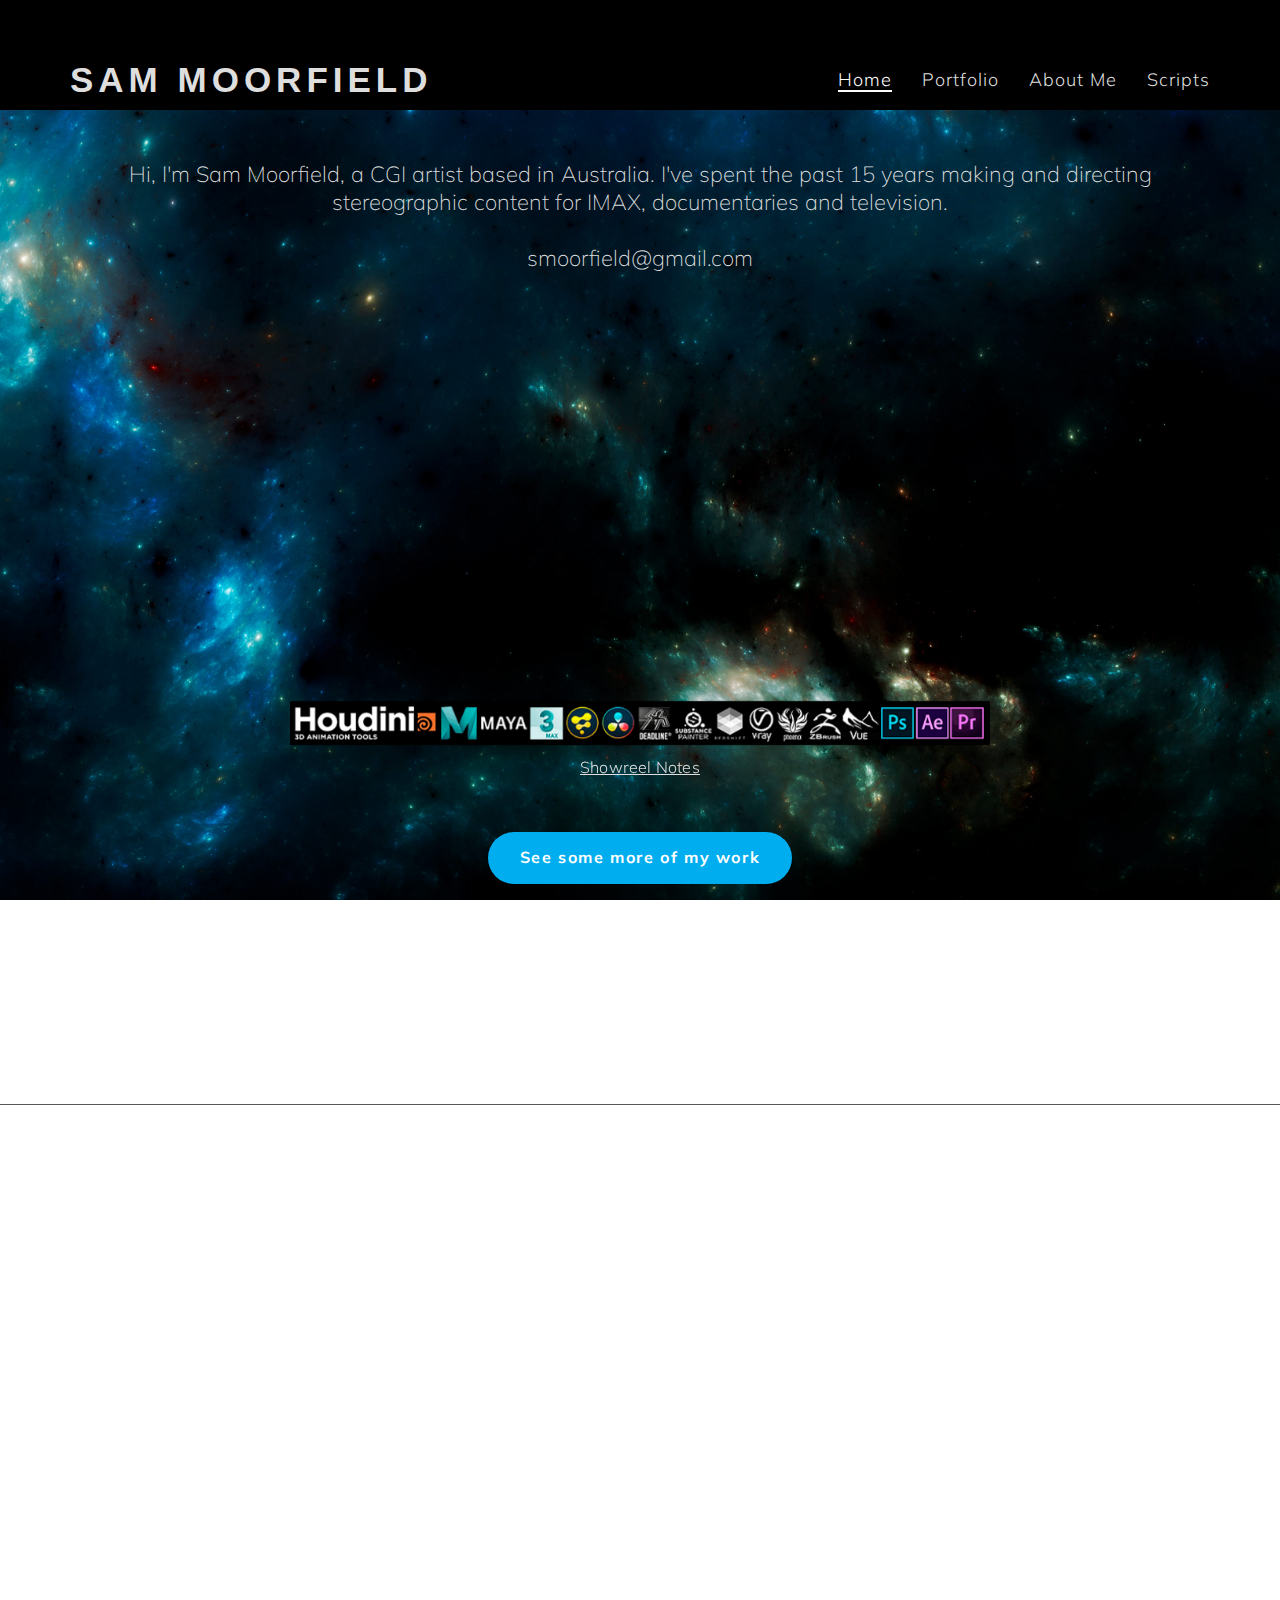
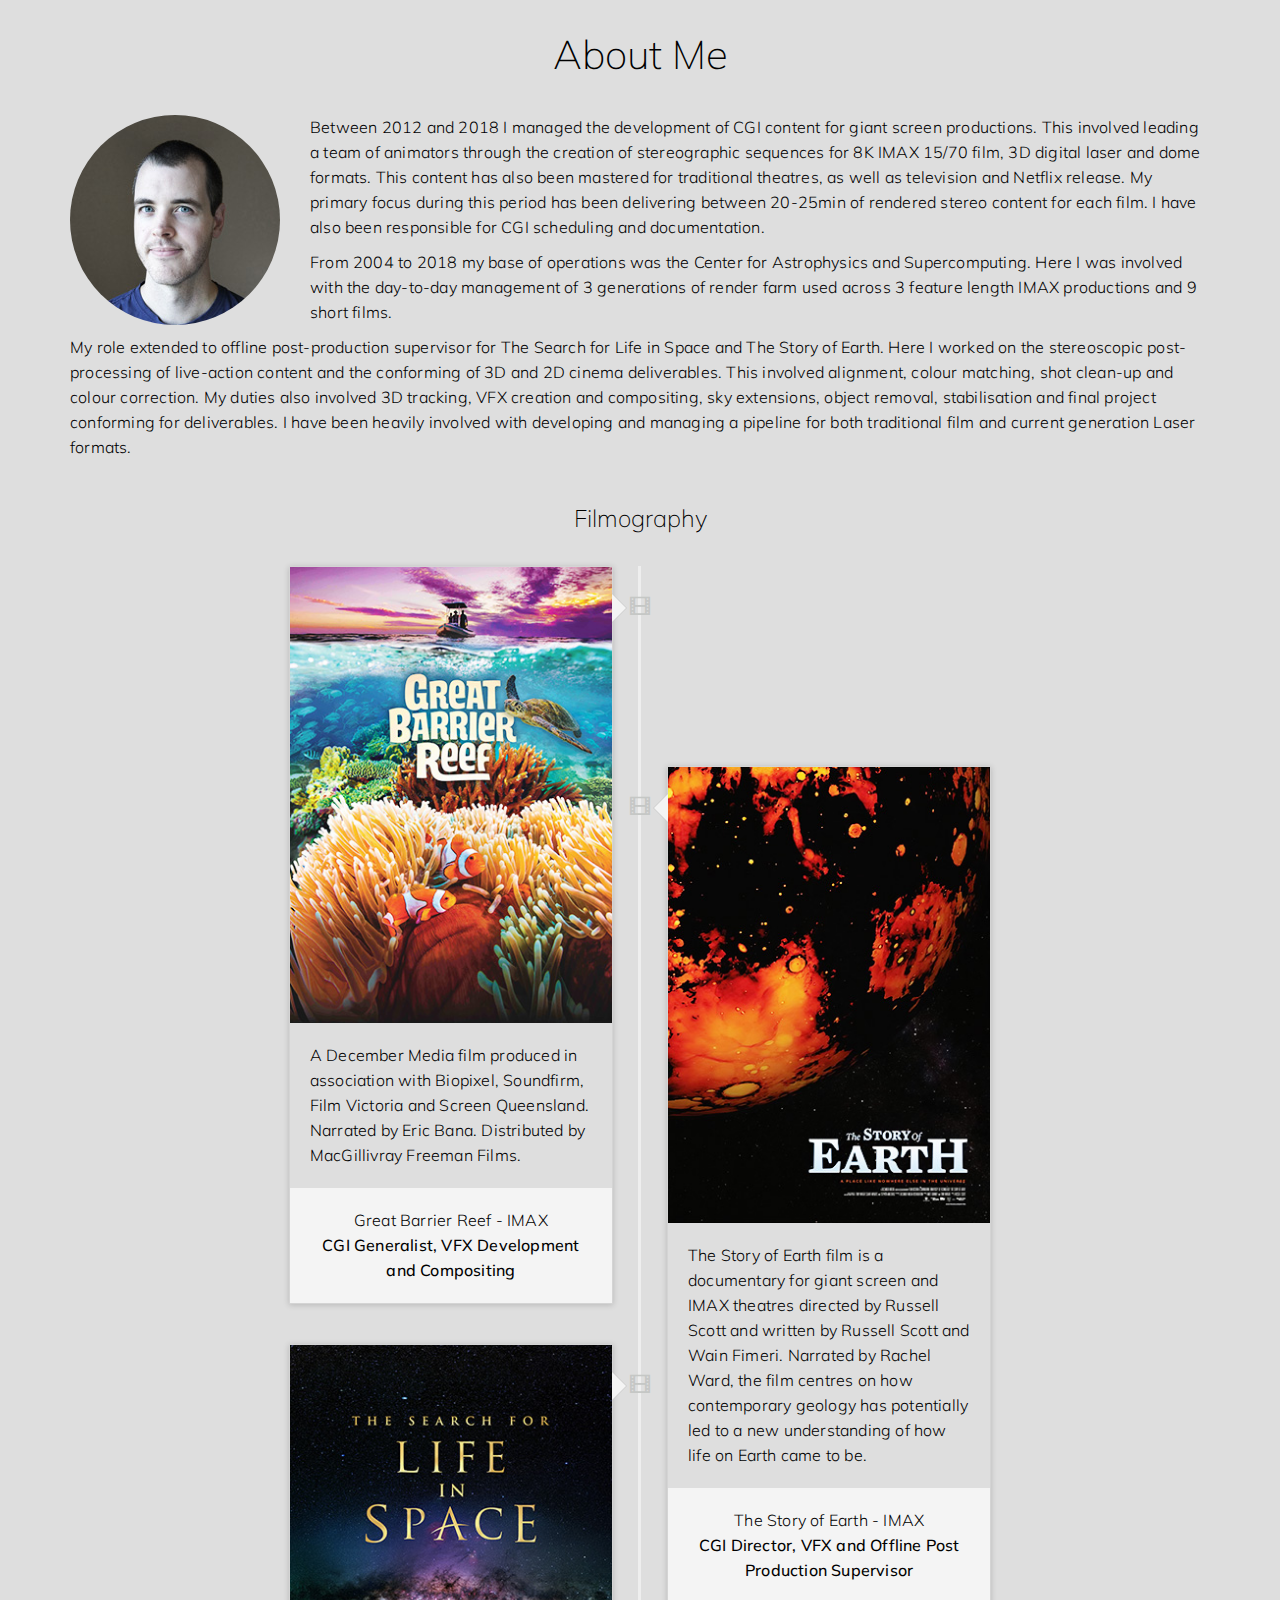
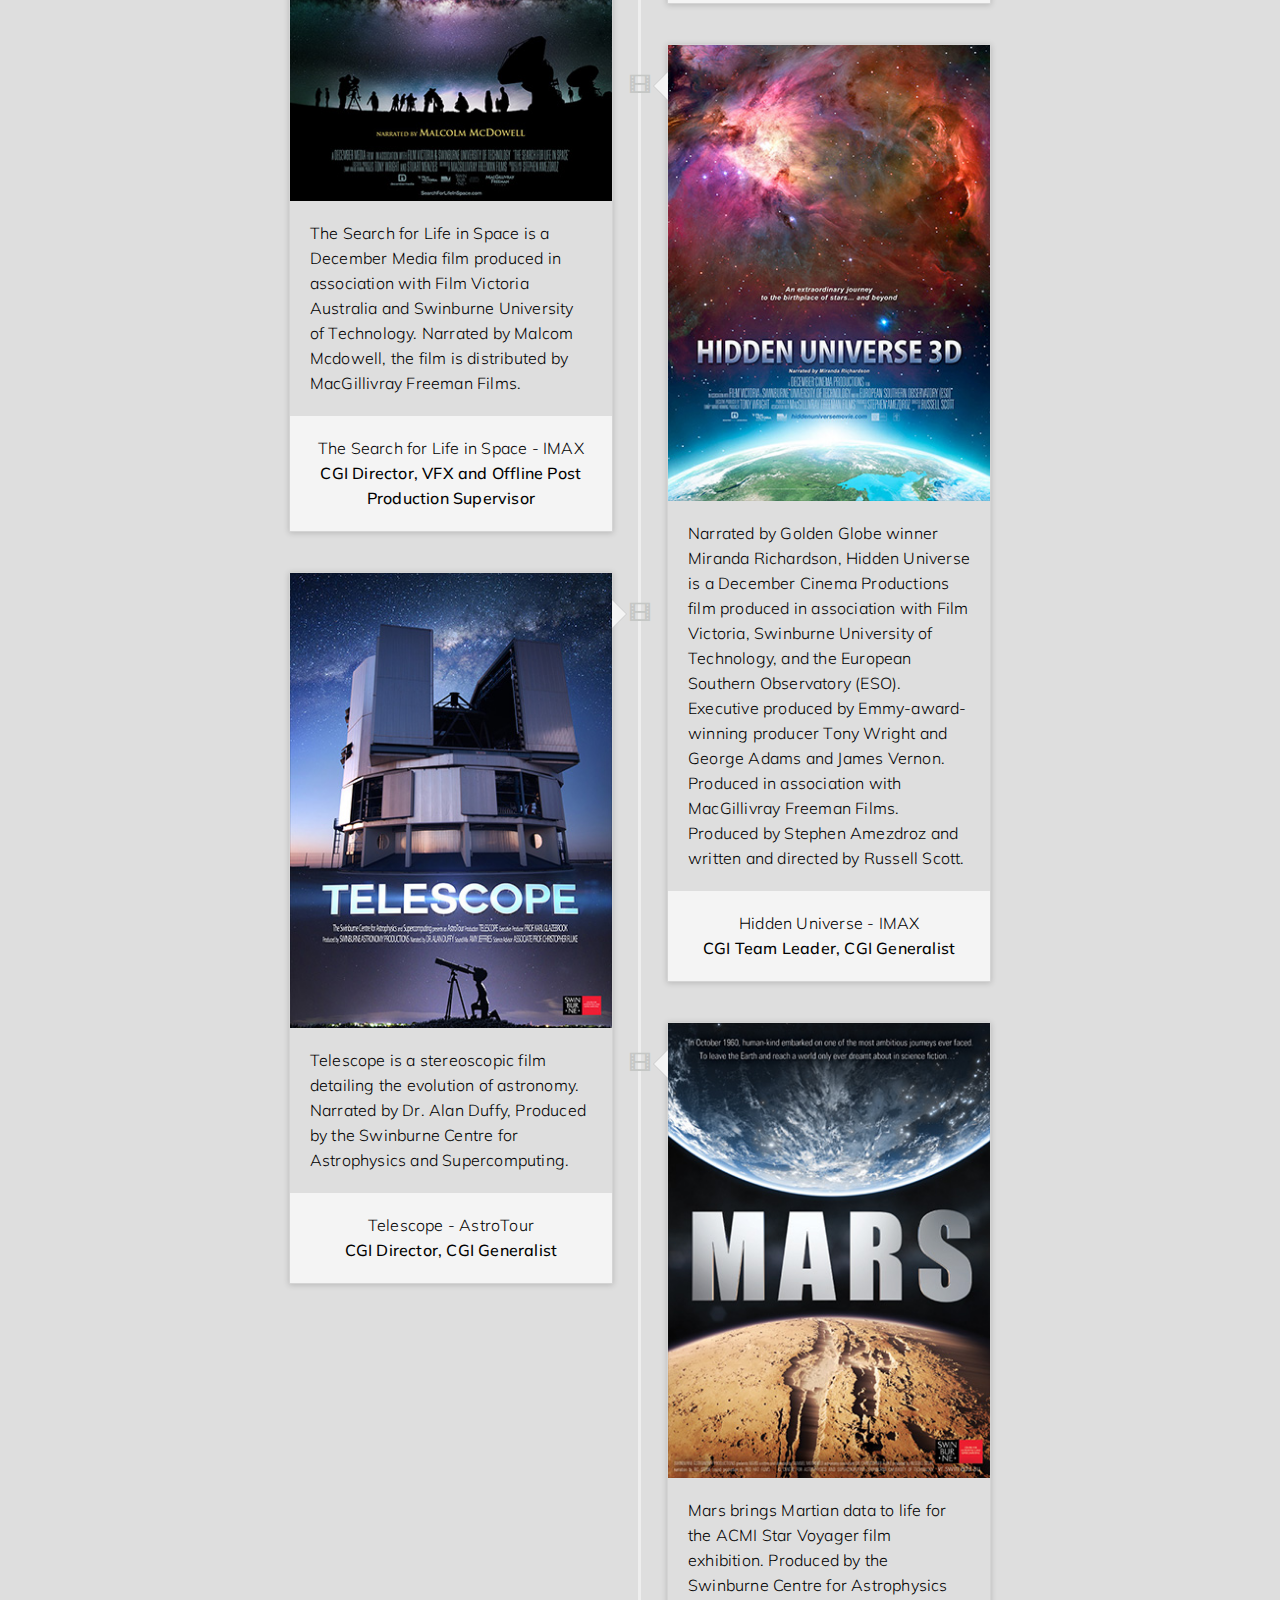
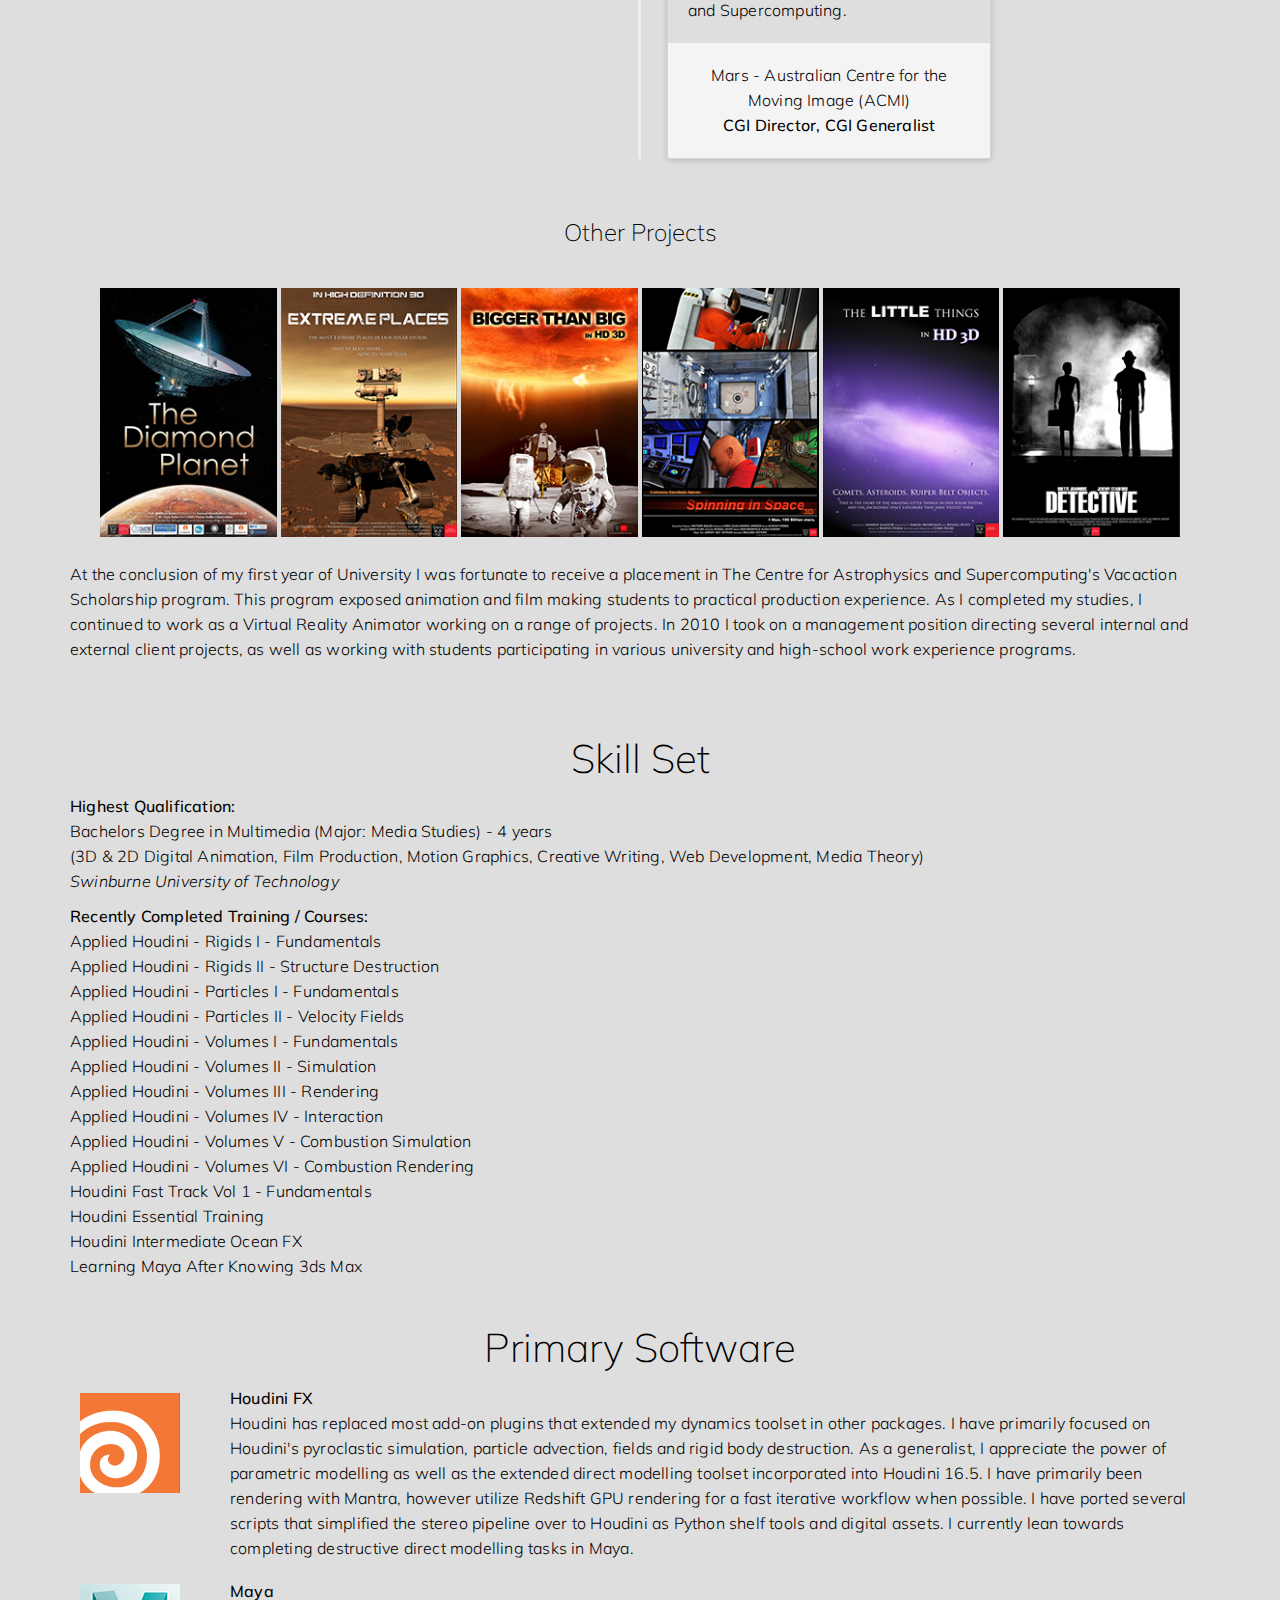
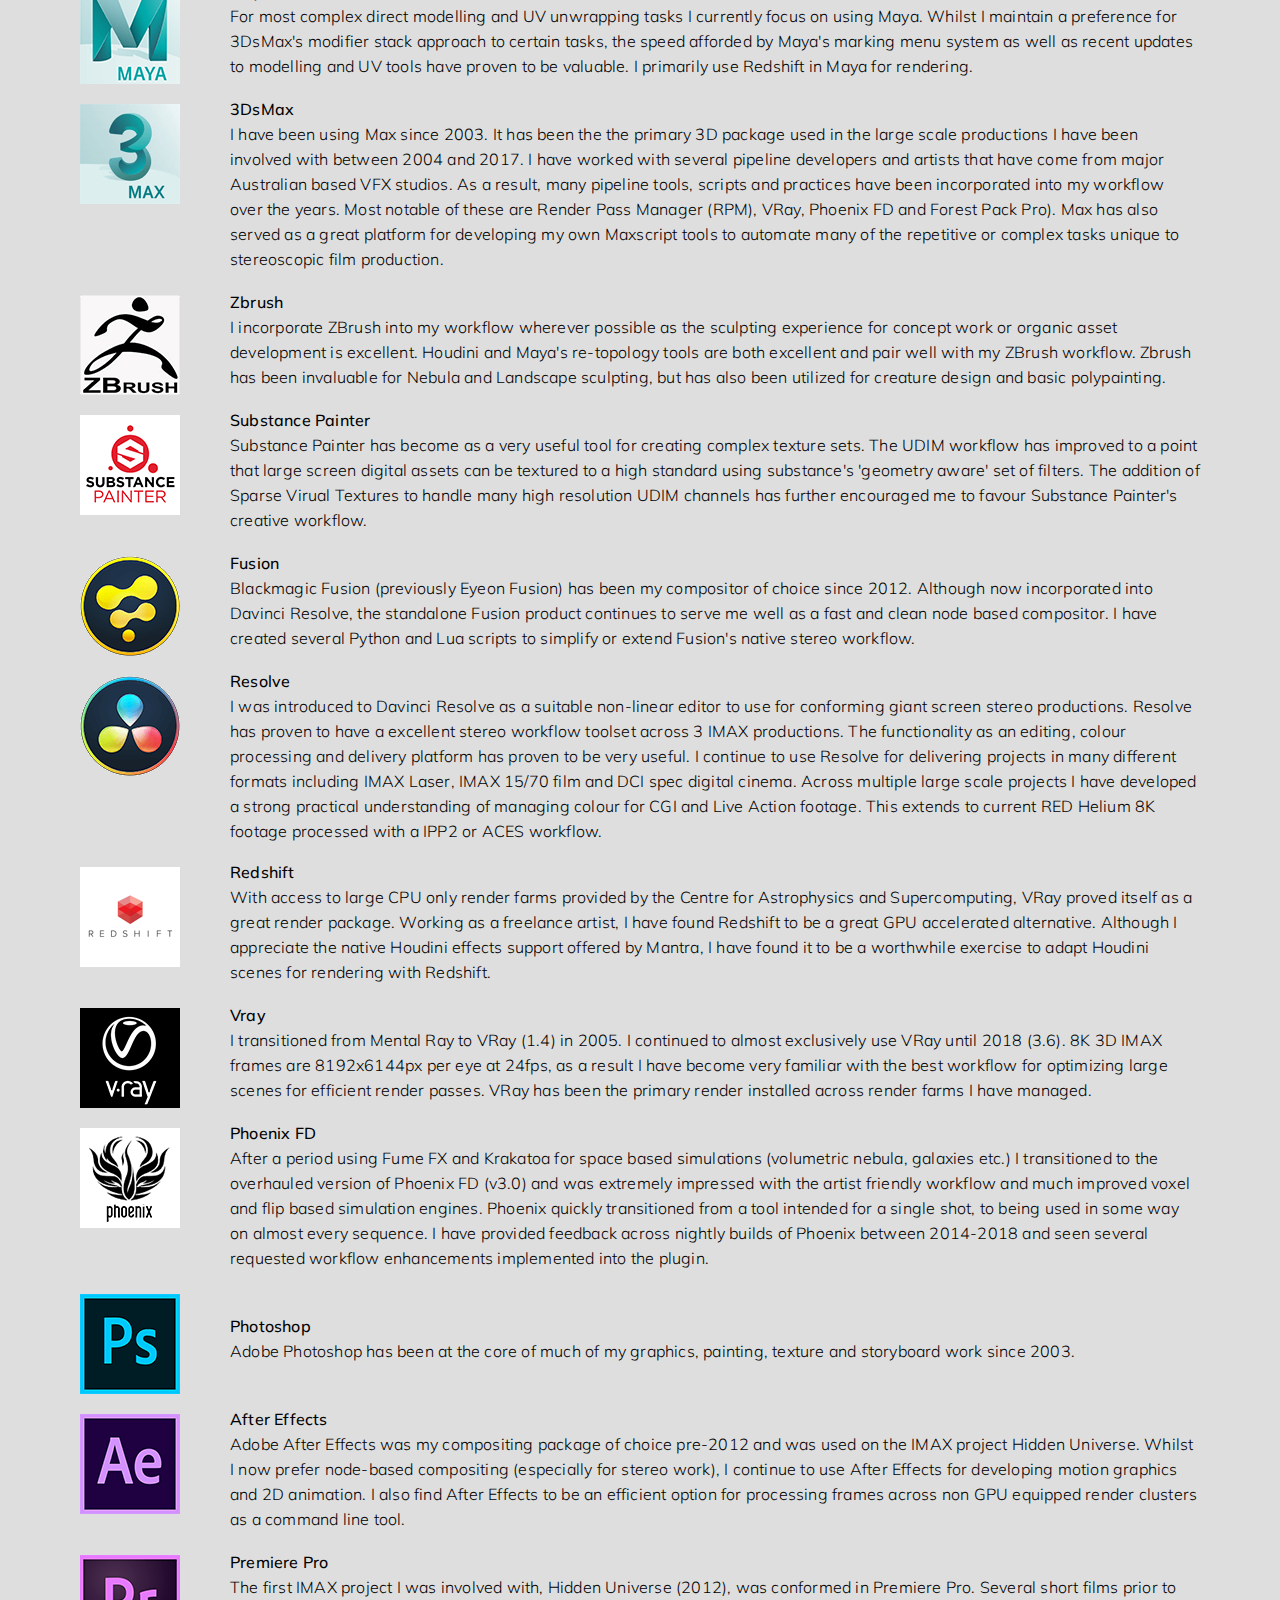
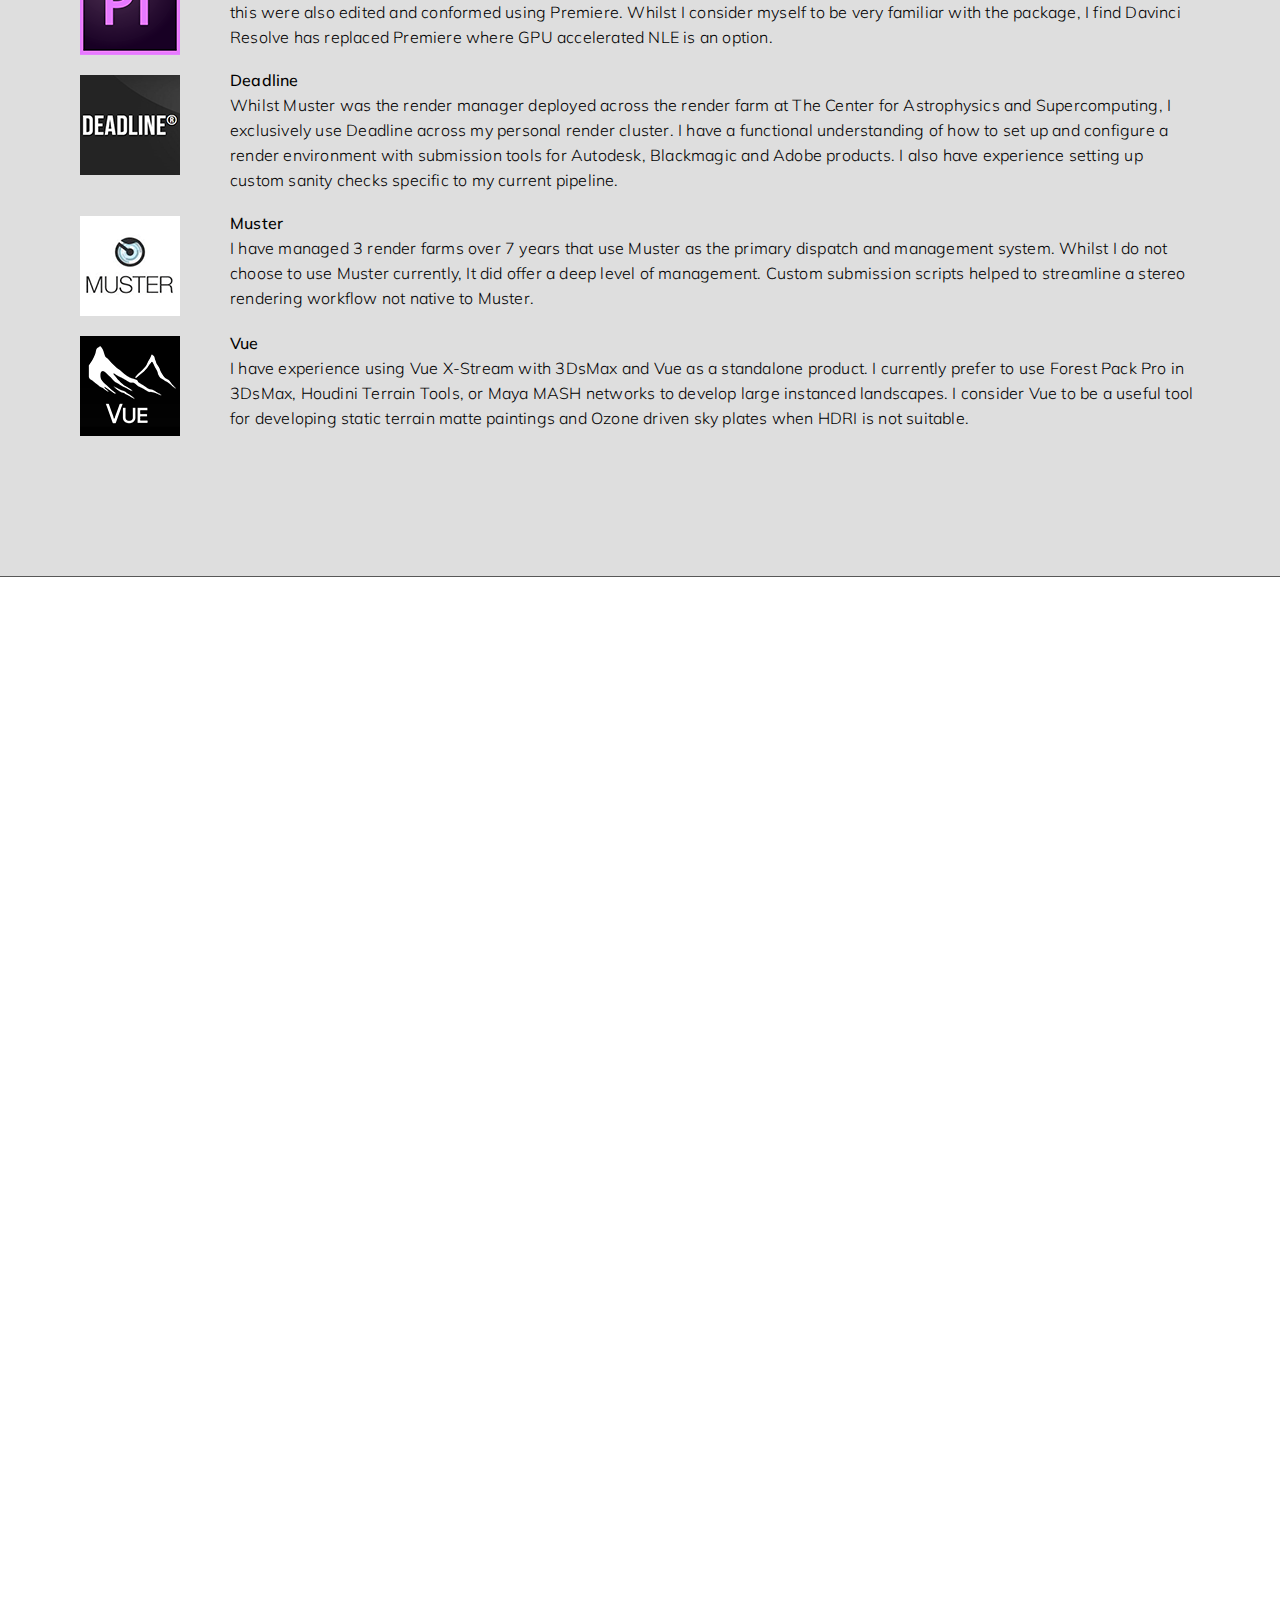
==== commit dc1af982: "Add files via upload" ====
--- a/index.html
+++ b/index.html
@@ -3,9 +3,9 @@
 <!-- HEAD -->
 <head>
 	<meta charset="UTF-8">
-	<title>Sam Moorfield - Digital Artist</title>
+	<title>Sam Moorfield - CGI Artist</title>
 	<meta http-equiv="X-UA-Compatible" content="IE=Edge">
-	<meta name="description" content="Hi, I'm Sam Moorfield. A digital artist based in Australia.">
+	<meta name="description" content="Hi, I'm Sam Moorfield. A CGI artist based in Australia.">
 	<meta name="keywords" content="Sam Samuel Moorfield Australian Australia CGI VFX artist Houdini Maya 3DsMax film IMAX smoorfield@gmail.com space nebula science visualisation volumetrics particles">
 	<meta name="author" content="Sam Moorfield">
 	<meta name="viewport" content="width=device-width, initial-scale=1, maximum-scale=1">
@@ -46,7 +46,7 @@
 			var popup = document.getElementById("myPopup");
 			popup.classList.toggle("show");
 		}
-	</script>	
+	</script>
 </head>
 
 <!-- SCRIPTS -->
@@ -100,13 +100,14 @@
 		<div class="container">
 			<div class="row">
 				<div class="col-md-8 col-sm-8">
-					<h1 class="wow fadeInUp hi" data-wow-delay="0.6s">Hi, I'm Sam Moorfield, a digital artist based in Australia. Since 2004 I've been making and directing CGI and VFX for film and television.</br></br>smoorfield@gmail.com</h1>
+					<h1 class="wow fadeInUp hi" data-wow-delay="0.6s">Hi, I'm Sam Moorfield, a CGI artist based in Australia. I've spent the past 15 years making and directing stereographic content for IMAX, documentaries and television.</br></br>smoorfield@gmail.com</h1>
 				</div>
 				<div class="showreel">
 					<iframe class="youtube" src="https://player.vimeo.com/video/306763240" width="880" height="495" frameborder="0" webkitallowfullscreen mozallowfullscreen allowfullscreen></iframe>
+					<img src="images/software.png" class="img-software" alt="software">
 					<div class="seework">
-						<div class="popup" onclick="myFunction()"><p class="p wow fadeInUp links" data-wow-delay="0.2s">Showreel Notes </p>
-							<span class="popuptext" id="myPopup"><p align="right" class="links">Close</p><p>The footage shown in this reel has been selected from a few of my most recent projects. Formats range from 8K IMAX 15/70 film to dome, theatrical features and television.</p><p>I have included a text overlay to highlight any aspects of these shots that were completed by others. Unless stated below, the work involved in the creation of these sequences, from concept and scene development to compositing and post production, is my own.</p>
+						<div class="popup" onclick="myFunction()"><p class="p wow fadeInUp links" data-wow-delay="0.8s">Showreel Notes </p>
+							<span class="popuptext" id="myPopup"><p align="right" class="links">Close</p><p>The footage shown in this reel has been selected from a few of my most recent projects. These sequences were created for 8K IMAX 15/70 film as well as IMAX 3D digital laser, dome and television releases.</p><p>I have included a text overlay to highlight any aspects of these shots that were completed by others. Unless stated below, the work involved in the creation of these sequences, from concept and scene development to compositing and post production, is my own.</p>
 							<a href="https://www.youtube.com/watch?v=evTGbiVXp0Y"><strong class="links">Alternative YouTube Link</strong></a>						
 							</span>
 						</div>
@@ -115,7 +116,6 @@
 						</div>					
 					</div>
 				</div>
-				
 			</div>
 		</div>
 	</section>
@@ -135,8 +135,8 @@
 <!-- NEBULA06 -->
 			<div class="wow fadeInUp col-md-3 col-sm-4" data-wow-delay="0.4s">
 				<div class="work-thumb">
-					<a href="https://vimeo.com/45830194" class="mfp-iframe" title="<strong>PROJECT: </strong>The Story of Earth, IMAX.<strong> POSITION: </strong>CGI Director/VFX Artist<strong> CREDIT: </strong>All elements.<br><strong>DESCRIPTION: </strong>A small part of a one billion voxel nebula simulation created using PhoenixFD." class="image-popup">
-						<img src="images/sammoorfield_nebula06.jpg" data-src="images/sammoorfield_nebula06.jpg" class="img-responsive" alt="nebula06">						
+					<a href="images/sammoorfield_nebula06.jpg" title="<strong>PROJECT: </strong>The Story of Earth, IMAX.<strong> POSITION: </strong>CGI Director/VFX Artist<strong> CREDIT: </strong>All elements.<br><strong>DESCRIPTION: </strong>A small part of a one billion voxel nebula simulation created using PhoenixFD." class="image-popup">
+						<img src="images/placeholder_gallery.png" data-src="images/sammoorfield_nebula06.jpg" class="img-responsive" alt="nebula06">						
 					</a>
 				</div>
 			</div>
@@ -315,8 +315,8 @@
 <!-- NEBULA01 -->
 			<div class="wow fadeInUp col-md-3 col-sm-4" data-wow-delay="0.4s">
 				<div class="work-thumb">
-					<a href="images/sammoorfield_tardigrade.jpg" title="<strong>PROJECT: </strong>The Search for Life in Space, IMAX.<strong> POSITION: </strong>CGI Director/VFX Artist<strong> CREDIT: </strong>All elements.<br><strong>DESCRIPTION: </strong>A Tardigrade model initially intended to be used in a film to demonstrate how life can surface is extreme conditions." class="image-popup">
-						<img src="images/placeholder_gallery.png" data-src="images/sammoorfield_tardigrade.jpg" class="img-responsive" alt="nebula01">
+					<a href="images/sammoorfield_nebula01.jpg" title="<strong>PROJECT: </strong>The Search for Life in Space, IMAX.<strong> POSITION: </strong>CGI Director/VFX Artist<strong> CREDIT: </strong>All elements.<br><strong>DESCRIPTION: </strong>The 'Horsehead Nebula' reconstructed as a volumetric field of stars and gas." class="image-popup">
+						<img src="images/placeholder_gallery.png" data-src="images/sammoorfield_nebula01.jpg" class="img-responsive" alt="nebula01">
 					</a>
 				</div>
 			</div>
@@ -324,8 +324,8 @@
 <!-- HIGHRISE03 -->
 			<div class="wow fadeInUp col-md-3 col-sm-4" data-wow-delay="0.4s">
 				<div class="work-thumb">
-					<a href="images/sammoorfield_saturn02.jpg" title="<strong>PROJECT: </strong>The Search for Life in Space, IMAX.<strong> POSITION: </strong>CGI Director/VFX Artist<strong> CREDIT: </strong>All elements.<br><strong>DESCRIPTION: </strong>Moon and plaet assets created for the IMAX prject 'The Search for Life in Space'." class="image-popup">
-						<img src="images/placeholder_gallery.png" data-src="images/sammoorfield_saturn02.jpg" class="img-responsive" alt="highrise03">
+					<a href="images/sammoorfield_highrise03.jpg" title="<strong>PROJECT: </strong>The Search for Life in Space, IMAX.<strong> POSITION: </strong>CGI Director/VFX Artist<strong> CREDIT: </strong>All elements excluding some terrain colourization.<br><strong>DESCRIPTION: </strong>A sequence of HiRISE data derived Martian flyovers." class="image-popup">
+						<img src="images/placeholder_gallery.png" data-src="images/sammoorfield_highrise03.jpg" class="img-responsive" alt="highrise03">
 					</a>
 				</div>
 			</div>
@@ -342,8 +342,8 @@
 <!-- NEBULA03 -->
 			<div class="wow fadeInUp col-md-3 col-sm-4" data-wow-delay="0.4s">
 				<div class="work-thumb">
-					<a href="images/sammoorfield_fractal03.jpg" title="<strong>PROJECT: </strong>The Search for Life in Space, IMAX.<strong> POSITION: </strong>CGI Director/VFX Artist<strong> CREDIT: </strong>All elements.<br><strong>DESCRIPTION: </strong>A fractal generated to explore the use of fractals in creating space themed environments." class="image-popup">
-						<img src="images/placeholder_gallery.png" data-src="images/sammoorfield_fractal03.jpg" class="img-responsive" alt="nebula03">
+					<a href="images/sammoorfield_nebula03.jpg" title="<strong>PROJECT: </strong>The Search for Life in Space, IMAX.<strong> POSITION: </strong>CGI Director/VFX Artist<strong> CREDIT: </strong>All elements.<br><strong>DESCRIPTION: </strong>A nebula created using Hubble imagery mixed with volumetrics and particles. " class="image-popup">
+						<img src="images/placeholder_gallery.png" data-src="images/sammoorfield_nebula03.jpg" class="img-responsive" alt="nebula03">
 					</a>
 				</div>
 			</div>
@@ -386,9 +386,130 @@
 		</div>
 	</div>
 		
-<!-- ***************** -->
-<!-- ABOUT ME SECTION  -->
-<!-- ***************** -->
+<!-- *********** -->
+<!-- RND SECTION -->
+<!-- *********** -->
+	<div class="container container-wide">
+		<div class="row row-wide">
+			<div class="col-md-12 col-sm-12 space-top">
+				<div class="wow fadeInUp section-title" data-wow-delay="0.8s">
+					<h2>RnD</h2>
+					<p class="pcentered"><strong>Past and ongoing RnD projects</strong></p>
+				</div>
+			</div>
+
+<!-- TREX02 -->
+			<div class="wow fadeInUp col-md-3 col-sm-6 col-experiments" data-wow-delay="0.4s">
+				<div class="experiments-thumb">
+					<a href="images/sammoorfield_trex02.jpg" title="<strong>RND DESCRIPTION: </strong>ZBrush concept work for a dinosaur themed project." class="rnd-popup">
+						<img src="images/placeholder_gallery.png" data-src="images/sammoorfield_trex02.jpg" class="img-responsive" alt="trex02">
+					</a>
+				</div>
+			</div>
+
+<!-- TREX01 -->
+			<div class="wow fadeInUp col-md-3 col-sm-6 col-experiments" data-wow-delay="0.4s">
+				<div class="experiments-thumb">
+					<a href="images/sammoorfield_trex01.jpg" title="<strong>RND DESCRIPTION: </strong>ZBrush concept work for a dinosaur themed project." class="rnd-popup">
+						<img src="images/placeholder_gallery.png" data-src="images/sammoorfield_trex01.jpg" class="img-responsive" alt="trex01">
+					</a>
+				</div>
+			</div>
+
+<!-- TREX03 -->
+			<div class="wow fadeInUp col-md-3 col-sm-6 col-experiments" data-wow-delay="0.4s">
+				<div class="experiments-thumb">
+					<a href="images/sammoorfield_trex03.jpg" title="<strong>RND DESCRIPTION: </strong>ZBrush concept work for a dinosaur themed project." class="rnd-popup">
+						<img src="images/placeholder_gallery.png" data-src="images/sammoorfield_trex03.jpg" class="img-responsive" alt="trex03">
+					</a>
+				</div>
+			</div>
+
+<!-- TARDIGRADE -->
+			<div class="wow fadeInUp col-md-3 col-sm-6 col-experiments" data-wow-delay="0.4s">
+				<div class="experiments-thumb">
+					<a href="images/sammoorfield_tardigrade.jpg" title="<strong>RND DESCRIPTION: </strong>A Tardigrade model initially intended to be used in a film to demonstrate how life can surface is extreme conditions." class="rnd-popup">
+						<img src="images/placeholder_gallery.png" data-src="images/sammoorfield_tardigrade.jpg" class="img-responsive" alt="tardigrade">
+					</a>
+				</div>
+			</div>
+
+<!-- FRACTAL01 -->
+			<div class="wow fadeInUp col-md-3 col-sm-6 col-experiments" data-wow-delay="0.4s">
+				<div class="experiments-thumb">
+					<a href="images/sammoorfield_fractal01.jpg" title="<strong>RND DESCRIPTION: </strong>A fractal generated to explore the use of fractals in creating space themed environments." class="rnd-popup">
+						<img src="images/placeholder_gallery.png" data-src="images/sammoorfield_fractal01.jpg" class="img-responsive" alt="fractal01">
+					</a>
+				</div>
+			</div>
+
+<!-- FRACTAL03 -->
+			<div class="wow fadeInUp col-md-3 col-sm-6 col-experiments" data-wow-delay="0.4s">
+				<div class="experiments-thumb">
+					<a href="images/sammoorfield_fractal03.jpg" title="<strong>RND DESCRIPTION: </strong>A fractal generated to explore the use of fractals in creating space themed environments." class="rnd-popup">
+						<img src="images/placeholder_gallery.png" data-src="images/sammoorfield_fractal03.jpg" class="img-responsive" alt="fractal03">
+					</a>
+				</div>
+			</div>
+
+<!-- HIGHRISE04 -->
+			<div class="wow fadeInUp col-md-3 col-sm-6 col-experiments" data-wow-delay="0.4s">
+				<div class="experiments-thumb">
+					<a href="images/sammoorfield_highrise04.jpg" title="<strong>RND DESCRIPTION: </strong>A martian landscape created during the development of GDAL tools to process HiRISE terrain model and colour data." class="rnd-popup">
+						<img src="images/placeholder_gallery.png" data-src="images/sammoorfield_highrise04.jpg" class="img-responsive" alt="highrise04">
+					</a>
+				</div>
+			</div>
+
+<!-- PROCEDURALPLANETS -->
+			<div class="wow fadeInUp col-md-3 col-sm-6 col-experiments" data-wow-delay="0.4s">
+				<div class="experiments-thumb">
+					<a href="images/sammoorfield_proceduralplanets.jpg" title="<strong>RND DESCRIPTION: </strong>A series of procedurally generated planets/moons using various satellite based imagery." class="rnd-popup">
+						<img src="images/placeholder_gallery.png" data-src="images/sammoorfield_proceduralplanets.jpg" class="img-responsive" alt="proceduralplanets">
+					</a>
+				</div>
+			</div>
+
+<!-- SATURN02 -->
+			<div class="wow fadeInUp col-md-3 col-sm-6 col-experiments" data-wow-delay="0.4s">
+				<div class="experiments-thumb">
+					<a href="images/sammoorfield_saturn02.jpg" title="<strong>RND DESCRIPTION: </strong>Moon and plaet assets created for the IMAX prject 'The Search for Life in Space'." class="rnd-popup">
+						<img src="images/placeholder_gallery.png" data-src="images/sammoorfield_saturn02.jpg" class="img-responsive" alt="saturn02">
+					</a>
+				</div>
+			</div>
+
+<!-- ROSETTA -->
+			<div class="wow fadeInUp col-md-3 col-sm-6 col-experiments" data-wow-delay="0.4s">
+				<div class="experiments-thumb">
+					<a href="images/sammoorfield_rosetta.jpg" title="<strong>RND DESCRIPTION: </strong>A Rosetta space probe sequence. The textured probe model was supplied." class="rnd-popup">
+						<img src="images/placeholder_gallery.png" data-src="images/sammoorfield_rosetta.jpg" class="img-responsive" alt="rosetta">
+					</a>
+				</div>
+			</div>
+
+<!-- JUNO -->
+			<div class="wow fadeInUp col-md-3 col-sm-6 col-experiments" data-wow-delay="0.4s">
+				<div class="experiments-thumb">
+					<a href="images/sammoorfield_juno.jpg" title="<strong>RND DESCRIPTION: </strong>A Juno space probe sequence. The textured probe model was supplied." class="rnd-popup">
+						<img src="images/placeholder_gallery.png" data-src="images/sammoorfield_juno.jpg" class="img-responsive" alt="juno">
+					</a>
+				</div>
+			</div>
+
+<!-- MESSENGER -->
+			<div class="wow fadeInUp col-md-3 col-sm-6 col-experiments" data-wow-delay="0.4s">
+				<div class="experiments-thumb">
+					<a href="images/sammoorfield_messenger.jpg" title="<strong>RND DESCRIPTION: </strong>A messenger space probe sequence. The textured probe model was supplied." class="rnd-popup">
+						<img src="images/placeholder_gallery.png" data-src="images/sammoorfield_messenger.jpg" class="img-responsive" alt="messenger">
+					</a>
+				</div>
+			</div>			
+		</div>			
+	</div>	
+</section>
+
+<!-- ABOUT ME SECTION -->
 <section id="about">
 	<div class="container">
 		<div class="row">
@@ -398,10 +519,6 @@
 					<p class="pinv"><img class="profileimg img-circle avatar" src="images/placeholder_square_210.png" data-src="images/profile-image.jpg" alt="Profile Image">Between 2012 and 2018 I managed the development of CGI content for giant screen productions. This involved leading a team of animators through the creation of stereographic sequences for 8K IMAX 15/70 film, 3D digital laser and dome formats. This content has also been mastered for traditional theatres, as well as television and Netflix release. My primary focus during this period has been delivering between 20-25min of rendered stereo content for each film. I have also been responsible for CGI scheduling and documentation.</p>
 					<p class="pinv">From 2004 to 2018 my base of operations was the Center for Astrophysics and Supercomputing. Here I was involved with the day-to-day management of 3 generations of render farm used across 3 feature length IMAX productions and 9 short films.</p>
 					<p class="pinv">My role extended to offline post-production supervisor for The Search for Life in Space and The Story of Earth. Here I worked on the stereoscopic post-processing of live-action content and the conforming of 3D and 2D cinema deliverables. This involved alignment, colour matching, shot clean-up and colour correction. My duties also involved 3D tracking, VFX creation and compositing, sky extensions, object removal, stabilisation and final project conforming for deliverables. I have been heavily involved with developing and managing a pipeline for both traditional film and current generation Laser formats.<br><br></p>
-					<p><strong class="strongdark"><strong class="stronginvbold">Formal Qualification:</strong><br>Bachelors Degree in Multimedia (Major: Media Studies) - 4 years<br>
-					(3D & 2D Digital Animation, Film Production, Motion Graphics, Creative Writing, Web Development, Media Theory)<br>
-					<i>Swinburne University of Technology</i></strong></p>
-				
 				</div>
 				
 				<h3 class="h3centeredinv">Filmography</h3>
@@ -412,7 +529,7 @@
 							<div class="timeline-badge primary"><a><i class="glyphicon glyphicon-film" rel="tooltip" title="Great Barrier Reef" id=""></i></a></div>
 							<div class="timeline-panel">
 								<div class="timeline-heading">
-									<img class="img-responsive fill" src="images/placeholder_poster_large.png" data-src="images/sammoorfield_poster_maskedsinger.jpg" />
+									<img class="img-responsive fill" src="images/placeholder_poster_large.png" data-src="images/sammoorfield_poster_greatbarrierreef.jpg" />
 								</div>
 								<div class="timeline-body">
 									<p class="timeline-text">A December Media film produced in association with Biopixel, Soundfirm, Film Victoria and Screen Queensland. Narrated by Eric Bana. Distributed by MacGillivray Freeman Films.</p>
@@ -428,7 +545,7 @@
 							<div class="timeline-badge primary"><a><i class="glyphicon glyphicon-film invert" rel="tooltip" title="The Story of Earth" id=""></i></a></div>
 							<div class="timeline-panel">
 								<div class="timeline-heading">
-									<img class="img-responsive fill" src="images/placeholder_poster_large.png" data-src="images/sammoorfield_poster_betoota.jpg" />
+									<img class="img-responsive fill" src="images/placeholder_poster_large.png" data-src="images/sammoorfield_poster_thestoryofearth.jpg" />
 								</div>
 								<div class="timeline-body">
 									<p class="timeline-text">The Story of Earth film is a documentary for giant screen and IMAX theatres directed by Russell Scott and written by Russell Scott and Wain Fimeri. Narrated by Rachel Ward, the film centres on how contemporary geology has potentially led to a new understanding of how life on Earth came to be.</p>
@@ -439,74 +556,12 @@
 								</div>
 							</div>
 						</li>
+
 						<li>
 							<div class="timeline-badge primary"><a><i class="glyphicon glyphicon-film" rel="tooltip" title="Great Barrier Reef" id=""></i></a></div>
 							<div class="timeline-panel">
 								<div class="timeline-heading">
-									<img class="img-responsive fill" src="images/placeholder_poster_large.png" data-src="images/sammoorfield_poster_greatbarrierreef.jpg" />
-								</div>
-								<div class="timeline-body">
-									<p class="timeline-text">A December Media film produced in association with Biopixel, Soundfirm, Film Victoria and Screen Queensland. Narrated by Eric Bana. Distributed by MacGillivray Freeman Films.</p>
-								</div>
-								<div class="timeline-footer">
-									<p class="timeline-cardname">Great Barrier Reef - IMAX</p>
-									<p class="timeline-cardname"><strong class="stronginvbold">CGI Generalist, VFX Development and Compositing</strong></p>
-								</div>
-							</div>
-						</li>
-
-						<li class="timeline-inverted">
-							<div class="timeline-badge primary"><a><i class="glyphicon glyphicon-film invert" rel="tooltip" title="The Story of Earth" id=""></i></a></div>
-							<div class="timeline-panel">
-								<div class="timeline-heading">
-									<img class="img-responsive fill" src="images/placeholder_poster_large.png" data-src="images/sammoorfield_poster_greenhouse.jpg" />
-								</div>
-								<div class="timeline-body">
-									<p class="timeline-text">The Story of Earth film is a documentary for giant screen and IMAX theatres directed by Russell Scott and written by Russell Scott and Wain Fimeri. Narrated by Rachel Ward, the film centres on how contemporary geology has potentially led to a new understanding of how life on Earth came to be.</p>
-								</div>
-								<div class="timeline-footer">
-									<p class="timeline-cardname">The Story of Earth - IMAX</p>
-									<p class="timeline-cardname"><strong class="stronginvbold">CGI Director, VFX and Offline Post Production Supervisor</strong></p>
-								</div>
-							</div>
-						</li>
-						<li>
-							<div class="timeline-badge primary"><a><i class="glyphicon glyphicon-film" rel="tooltip" title="Great Barrier Reef" id=""></i></a></div>
-							<div class="timeline-panel">
-								<div class="timeline-heading">
-									<img class="img-responsive fill" src="images/placeholder_poster_large.png" data-src="images/sammoorfield_poster_snackmasters.jpg" />
-								</div>
-								<div class="timeline-body">
-									<p class="timeline-text">A December Media film produced in association with Biopixel, Soundfirm, Film Victoria and Screen Queensland. Narrated by Eric Bana. Distributed by MacGillivray Freeman Films.</p>
-								</div>
-								<div class="timeline-footer">
-									<p class="timeline-cardname">Great Barrier Reef - IMAX</p>
-									<p class="timeline-cardname"><strong class="stronginvbold">CGI Generalist, VFX Development and Compositing</strong></p>
-								</div>
-							</div>
-						</li>
-
-						<li class="timeline-inverted">
-							<div class="timeline-badge primary"><a><i class="glyphicon glyphicon-film invert" rel="tooltip" title="The Story of Earth" id=""></i></a></div>
-							<div class="timeline-panel">
-								<div class="timeline-heading">
 									<img class="img-responsive fill" src="images/placeholder_poster_large.png" data-src="images/sammoorfield_poster_thesearchforlifeinspace.jpg" />
-								</div>
-								<div class="timeline-body">
-									<p class="timeline-text">The Story of Earth film is a documentary for giant screen and IMAX theatres directed by Russell Scott and written by Russell Scott and Wain Fimeri. Narrated by Rachel Ward, the film centres on how contemporary geology has potentially led to a new understanding of how life on Earth came to be.</p>
-								</div>
-								<div class="timeline-footer">
-									<p class="timeline-cardname">The Story of Earth - IMAX</p>
-									<p class="timeline-cardname"><strong class="stronginvbold">CGI Director, VFX and Offline Post Production Supervisor</strong></p>
-								</div>
-							</div>
-						</li>
-
-						<li>
-							<div class="timeline-badge primary"><a><i class="glyphicon glyphicon-film" rel="tooltip" title="Great Barrier Reef" id=""></i></a></div>
-							<div class="timeline-panel">
-								<div class="timeline-heading">
-									<img class="img-responsive fill" src="images/placeholder_poster_large.png" data-src="images/sammoorfield_poster_tcitp.jpg" />
 								</div>
 								<div class="timeline-body">
 									<p class="timeline-text">The Search for Life in Space is a December Media film produced in association with Film Victoria Australia and Swinburne University of Technology. Narrated by Malcom Mcdowell, the film is distributed by MacGillivray Freeman Films.</p>
@@ -538,7 +593,23 @@
 							<div class="timeline-badge primary"><a><i class="glyphicon glyphicon-film" rel="tooltip" title="Great Barrier Reef" id=""></i></a></div>
 							<div class="timeline-panel">
 								<div class="timeline-heading">
-									<img class="img-responsive fill" src="images/placeholder_poster_large.png" data-src="images/sammoorfield_poster_thestoryofearth.jpg" />
+									<img class="img-responsive fill" src="images/placeholder_poster_large.png" data-src="images/sammoorfield_poster_telescope.jpg" />
+								</div>
+								<div class="timeline-body">
+									<p class="timeline-text">Telescope is a stereoscopic film detailing the evolution of astronomy. Narrated by Dr. Alan Duffy, Produced by the Swinburne Centre for Astrophysics and Supercomputing.</p>
+								</div>
+								<div class="timeline-footer">
+									<p class="timeline-cardname">Telescope - AstroTour</p>
+									<p class="timeline-cardname"><strong class="stronginvbold">CGI Director, CGI Generalist</strong></p>
+								</div>
+							</div>
+						</li>
+
+						<li class="timeline-inverted">
+							<div class="timeline-badge primary"><a><i class="glyphicon glyphicon-film invert" rel="tooltip" title="Great Barrier Reef" id=""></i></a></div>
+							<div class="timeline-panel">
+								<div class="timeline-heading">
+									<img class="img-responsive fill" src="images/placeholder_poster_large.png" data-src="images/sammoorfield_poster_mars.jpg" />
 								</div>
 								<div class="timeline-body">
 									<p class="timeline-text">Mars brings Martian data to life for the ACMI Star Voyager film exhibition. Produced by the Swinburne Centre for Astrophysics and Supercomputing.</p>
@@ -560,43 +631,59 @@
 
 				<div class="postercontainer">
 					<div class="posters">
-						<img class="posters4" img src="images/placeholder_poster_small.png" data-src="images/sammoorfield_poster_sellinghouses.jpg" alt="poster" />
-						<img class="posters4" img src="images/placeholder_poster_small.png" data-src="images/sammoorfield_poster_sellinginthecity.jpg" alt="poster" />
-						<img class="posters4" img src="images/placeholder_poster_small.png" data-src="images/sammoorfield_poster_telescope.jpg" alt="poster" />
 						<img class="posters5" img src="images/placeholder_poster_small.png" data-src="images/sammoorfield_poster_thediamondplanet.jpg" alt="poster" />
 						<img class="posters6" img src="images/placeholder_poster_small.png" data-src="images/sammoorfield_poster_extremeplaces.jpg" alt="poster" />
 						<img class="posters7" img src="images/placeholder_poster_small.png" data-src="images/sammoorfield_poster_biggerthanbig.jpg" alt="poster" />
 						<img class="posters8" img src="images/placeholder_poster_small.png" data-src="images/sammoorfield_poster_spinninginspace.jpg" alt="poster" />
-						<img class="posters9" img src="images/placeholder_poster_small.png" data-src="images/sammoorfield_poster_expeditionearth.jpg" alt="poster" />
-						<img class="posters10" img src="images/placeholder_poster_small.png" data-src="images/sammoorfield_poster_thelittlethings.jpg" alt="poster" />
-						<img class="posters11" img src="images/placeholder_poster_small.png" data-src="images/sammoorfield_poster_detective.jpg" alt="poster" />
+						<img class="posters9" img src="images/placeholder_poster_small.png" data-src="images/sammoorfield_poster_thelittlethings.jpg" alt="poster" />
+						<img class="posters10" img src="images/placeholder_poster_small.png" data-src="images/sammoorfield_poster_detective.jpg" alt="poster" />
 					</div>
-					<p class="pinv">At the conclusion of my first year of University I was fortunate to receive a placement in The Centre for Astrophysics and Supercomputing's Vacaction Scholarship program. This program exposed animation and film making students to practical production experience. As I completed my studies, I continued to work as a Virtual Reality Animator working on a range of projects. In 2010 I took on a management position directing several internal and external client projects, as well as working with students participating in various university and high-school work experience programs.</p>
-					<br><br>
+					<p class="pinv"><br>At the conclusion of my first year of University I was fortunate to receive a placement in The Centre for Astrophysics and Supercomputing's Vacaction Scholarship program. This program exposed animation and film making students to practical production experience. As I completed my studies, I continued to work as a Virtual Reality Animator working on a range of projects. In 2010 I took on a management position directing several internal and external client projects, as well as working with students participating in various university and high-school work experience programs.</p>
 				</div>
 			
+<!-- SKILL SET -->
+				<div class="section-title experience">
+					<h2 class="h2inv nopadding">Skill Set</h2>
+					<p><strong class="strongdark"><strong class="stronginvbold">Highest Qualification:</strong><br>Bachelors Degree in Multimedia (Major: Media Studies) - 4 years<br>
+					(3D & 2D Digital Animation, Film Production, Motion Graphics, Creative Writing, Web Development, Media Theory)<br>
+					<i>Swinburne University of Technology</i></strong></p>
+					<p class="pinv"><strong class="stronginvbold">Recently Completed Training / Courses:</strong>
+					<br>Applied Houdini - Rigids I - Fundamentals
+					<br>Applied Houdini - Rigids II - Structure Destruction
+					<br>Applied Houdini - Particles I - Fundamentals
+					<br>Applied Houdini - Particles II - Velocity Fields
+					<br>Applied Houdini - Volumes I - Fundamentals
+					<br>Applied Houdini - Volumes II - Simulation
+					<br>Applied Houdini - Volumes III - Rendering
+					<br>Applied Houdini - Volumes IV - Interaction
+					<br>Applied Houdini - Volumes V - Combustion Simulation
+					<br>Applied Houdini - Volumes VI - Combustion Rendering
+					<br>Houdini Fast Track Vol 1 - Fundamentals
+					<br>Houdini Essential Training
+					<br>Houdini Intermediate Ocean FX
+					<br>Learning Maya After Knowing 3ds Max</p>
+				</div>
 			
 <!-- PRIMARY SOFTWARE -->
 			<h2 class="h2inv nopadding">Primary Software</h2>
 				<div class="divTable">
-					<div class="divTableBody">
-					
+					<div class="divTableBody">				
+						<div class="divTableRow">
+							<div class="divTableThumb"><img src="images/placeholder_square_small.png" data-src="images/software_houdini.png" class="squaresmall" alt="software"></div>
+							<div class="divTableCell"><p class="pinv"><strong class="stronginvbold">Houdini FX</strong><br>
+								Houdini has replaced most add-on plugins that extended my dynamics toolset in other packages. I have primarily focused on Houdini's pyroclastic simulation, particle advection, fields and rigid body destruction. As a generalist, I appreciate the power of parametric modelling as well as the extended direct modelling toolset incorporated into Houdini 16.5. I have primarily been rendering with Mantra, however utilize Redshift GPU rendering for a fast iterative workflow when possible. I have ported several scripts that simplified the stereo pipeline over to Houdini as Python shelf tools and digital assets. I currently lean towards completing destructive direct modelling tasks in Maya.
+								</p>
+							</div>
+						</div>
+						
 						<div class="divTableRow">
 							<div class="divTableThumb"><img src="images/placeholder_square_small.png" data-src="images/software_maya.png" class="squaresmall" alt="software"></div>
 							<div class="divTableCell"><p class="pinv"><strong class="stronginvbold">Maya</strong><br>
 								For most complex direct modelling and UV unwrapping tasks I currently focus on using Maya. Whilst I maintain a preference for 3DsMax's modifier stack approach to certain tasks, the speed afforded by Maya's marking menu system as well as recent updates to modelling and UV tools have proven to be valuable. I primarily use Redshift in Maya for rendering.
 								</p>
 							</div>
-						</div>	
-						
-						<div class="divTableRow">
-							<div class="divTableThumb"><img src="images/placeholder_square_small.png" data-src="images/software_houdini.png" class="squaresmall" alt="software"></div>
-							<div class="divTableCell"><p class="pinv"><strong class="stronginvbold">Houdini FX</strong><br>
-								Houdini has replaced most add-on plugins that extended my dynamics toolset in other packages. I have primarily focused on Houdini's pyroclastic simulation, particle advection, fields and rigid body destruction. As a generalist, I appreciate the power of parametric modelling as well as the extended direct modelling toolset incorporated into Houdini 16.5. I have primarily been rendering with Mantra, however utilize Redshift GPU rendering for a fast iterative workflow when possible. I have ported several scripts that simplified the stereo pipeline over to Houdini as Python shelf tools and digital assets. I currently lean towards completing destructive direct modelling tasks in Maya.
-								</p>
-							</div>
-						</div>
-						
+						</div>
+
 						<div class="divTableRow">
 							<div class="divTableThumb"><img src="images/placeholder_square_small.png" data-src="images/software_3dsmax.png" class="squaresmall" alt="software"></div>
 							<div class="divTableCell"><p class="pinv"><strong class="stronginvbold">3DsMax</strong><br>
@@ -604,7 +691,71 @@
 								</p>
 							</div>
 						</div>
+
+						<div class="divTableRow">
+							<div class="divTableThumb"><img src="images/placeholder_square_small.png" data-src="images/software_zbrush.png" class="squaresmall" alt="software"></div>
+							<div class="divTableCell"><p class="pinv"><strong class="stronginvbold">Zbrush</strong><br>
+								I incorporate ZBrush into my workflow wherever possible as the sculpting experience for concept work or organic asset development is excellent. Houdini and Maya's re-topology tools are both excellent and pair well with my ZBrush workflow. Zbrush has been invaluable for Nebula and Landscape sculpting, but has also been utilized for creature design and basic polypainting.
+								</p>
+							</div>
+						</div>
 						
+						<div class="divTableRow">
+							<div class="divTableThumb"><img src="images/placeholder_square_small.png" data-src="images/software_substancepainter.png" class="squaresmall" alt="software"></div>
+							<div class="divTableCell"><p class="pinv"><strong class="stronginvbold">Substance Painter</strong><br>
+								Substance Painter has become as a very useful tool for creating complex texture sets. The UDIM workflow has improved to a point that large screen digital assets can be textured to a high standard using substance's 'geometry aware' set of filters. The addition of Sparse Virual Textures to handle many high resolution UDIM channels has further encouraged me to favour Substance Painter's creative workflow.
+								</p>
+							</div>
+						</div>
+
+						<div class="divTableRow">
+							<div class="divTableThumb"><img src="images/placeholder_square_small.png" data-src="images/software_fusion.png" class="squaresmall" alt="software"></div>
+							<div class="divTableCell"><p class="pinv"><strong class="stronginvbold">Fusion</strong><br>
+								Blackmagic Fusion (previously Eyeon Fusion) has been my compositor of choice since 2012. Although now incorporated into Davinci Resolve, the standalone Fusion product continues to serve me well as a fast and clean node based compositor. I have created several Python and Lua scripts to simplify or extend Fusion's native stereo workflow.
+								</p>
+							</div>
+						</div>
+
+						<div class="divTableRow">
+							<div class="divTableThumb"><img src="images/placeholder_square_small.png" data-src="images/software_resolve.png" class="squaresmall" alt="software"></div>
+							<div class="divTableCell"><p class="pinv"><strong class="stronginvbold">Resolve</strong><br>
+								I was introduced to Davinci Resolve as a suitable non-linear editor to use for conforming giant screen stereo productions. Resolve has proven to have a excellent stereo workflow toolset across 3 IMAX productions. The functionality as an editing, colour processing and delivery platform has proven to be very useful. I continue to use Resolve for delivering projects in many different formats including IMAX Laser, IMAX 15/70 film and DCI spec digital cinema. Across multiple large scale projects I have developed a strong practical understanding of managing colour for CGI and Live Action footage. This extends to current RED Helium 8K footage processed with a IPP2 or ACES workflow.
+								</p>
+							</div>
+						</div>
+
+						<div class="divTableRow">
+							<div class="divTableThumb"><img src="images/placeholder_square_small.png" data-src="images/software_redshift.png" class="squaresmall" alt="software"></div>
+							<div class="divTableCell"><p class="pinv"><strong class="stronginvbold">Redshift</strong><br>
+								With access to large CPU only render farms provided by the Centre for Astrophysics and Supercomputing, VRay proved itself as a great render package. Working as a freelance artist, I have found Redshift to be a great GPU accelerated alternative. Although I appreciate the native Houdini effects support offered by Mantra, I have found it to be a worthwhile exercise to adapt Houdini scenes for rendering with Redshift.
+								</p>
+							</div>
+						</div>
+
+						<div class="divTableRow">
+							<div class="divTableThumb"><img src="images/placeholder_square_small.png" data-src="images/software_vray.png" class="squaresmall" alt="software"></div>
+							<div class="divTableCell"><p class="pinv"><strong class="stronginvbold">Vray</strong><br>
+								I transitioned from Mental Ray to VRay (1.4) in 2005. I continued to almost exclusively use VRay until 2018 (3.6). 8K 3D IMAX frames are 8192x6144px per eye at 24fps, as a result I have become very familiar with the best workflow for optimizing large scenes for efficient render passes. VRay has been the primary render installed across render farms I have managed.
+								</p>
+							</div>
+						</div>
+
+						<div class="divTableRow">
+							<div class="divTableThumb"><img src="images/placeholder_square_small.png" data-src="images/software_phoenix.png" class="squaresmall" alt="software"></div>
+							<div class="divTableCell"><p class="pinv"><strong class="stronginvbold">Phoenix FD</strong><br>
+								After a period using Fume FX and Krakatoa for space based simulations (volumetric nebula, galaxies etc.) I transitioned to the overhauled version of Phoenix FD (v3.0) and was extremely impressed with the artist friendly workflow and much improved voxel and flip based simulation engines. Phoenix quickly transitioned from a tool intended for a single shot, to being used in some way on almost every sequence. I have provided feedback across nightly builds of Phoenix between 2014-2018 and seen several requested workflow enhancements implemented into the plugin. 
+								</p>
+							</div>
+						</div>
+
+						<div class="divTableRow">
+							<div class="divTableThumb"><img src="images/placeholder_square_small.png" data-src="images/software_photoshop.png" class="squaresmall" alt="software"></div>
+							<div class="divTableCell"><p class="pinv"><strong class="stronginvbold">Photoshop</strong><br>
+								Adobe Photoshop has been at the core of much of my graphics, painting, texture and storyboard work since 2003.
+								</p>
+							</div>
+						</div>
+
 						<div class="divTableRow">
 							<div class="divTableThumb"><img src="images/placeholder_square_small.png" data-src="images/software_aftereffects.png" class="squaresmall" alt="software"></div>
 							<div class="divTableCell"><p class="pinv"><strong class="stronginvbold">After Effects</strong><br>
@@ -612,67 +763,11 @@
 								</p>
 							</div>
 						</div>
-						
-						<div class="divTableRow">
-							<div class="divTableThumb"><img src="images/placeholder_square_small.png" data-src="images/software_photoshop.png" class="squaresmall" alt="software"></div>
-							<div class="divTableCell"><p class="pinv"><strong class="stronginvbold">Photoshop</strong><br>
-								Adobe Photoshop has been at the core of much of my graphics, painting, texture and storyboard work since 2003.
-								</p>
-							</div>
-						</div>
-						
-						<div class="divTableRow">
-							<div class="divTableThumb"><img src="images/placeholder_square_small.png" data-src="images/software_fusion.png" class="squaresmall" alt="software"></div>
-							<div class="divTableCell"><p class="pinv"><strong class="stronginvbold">Fusion</strong><br>
-								Blackmagic Fusion (previously Eyeon Fusion) has been my compositor of choice since 2012. Although now incorporated into Davinci Resolve, the standalone Fusion product continues to serve me well as a fast and clean node based compositor. I have created several Python and Lua scripts to simplify or extend Fusion's native stereo workflow.
-								</p>
-							</div>
-						</div>
-
-						<div class="divTableRow">
-							<div class="divTableThumb"><img src="images/placeholder_square_small.png" data-src="images/software_resolve.png" class="squaresmall" alt="software"></div>
-							<div class="divTableCell"><p class="pinv"><strong class="stronginvbold">Resolve</strong><br>
-								I was introduced to Davinci Resolve as a suitable non-linear editor to use for conforming giant screen stereo productions. Resolve has proven to have a excellent stereo workflow toolset across 3 IMAX productions. The functionality as an editing, colour processing and delivery platform has proven to be very useful. I continue to use Resolve for delivering projects in many different formats including IMAX Laser, IMAX 15/70 film and DCI spec digital cinema. Across multiple large scale projects I have developed a strong practical understanding of managing colour for CGI and Live Action footage. This extends to current RED Helium 8K footage processed with a IPP2 or ACES workflow.
-								</p>
-							</div>
-						</div>
-												
-						<div class="divTableRow">
-							<div class="divTableThumb"><img src="images/placeholder_square_small.png" data-src="images/software_substancepainter.png" class="squaresmall" alt="software"></div>
-							<div class="divTableCell"><p class="pinv"><strong class="stronginvbold">Substance Painter</strong><br>
-								Substance Painter has become as a very useful tool for creating complex texture sets. The UDIM workflow has improved to a point that large screen digital assets can be textured to a high standard using substance's 'geometry aware' set of filters. The addition of Sparse Virual Textures to handle many high resolution UDIM channels has further encouraged me to favour Substance Painter's creative workflow.
-								</p>
-							</div>
-						</div>
-
-						<div class="divTableRow">
-							<div class="divTableThumb"><img src="images/placeholder_square_small.png" data-src="images/software_zbrush.png" class="squaresmall" alt="software"></div>
-							<div class="divTableCell"><p class="pinv"><strong class="stronginvbold">Zbrush</strong><br>
-								I incorporate ZBrush into my workflow wherever possible as the sculpting experience for concept work or organic asset development is excellent. Houdini and Maya's re-topology tools are both excellent and pair well with my ZBrush workflow. Zbrush has been invaluable for Nebula and Landscape sculpting, but has also been utilized for creature design and basic polypainting.
-								</p>
-							</div>
-						</div>
-
-						<div class="divTableRow">
-							<div class="divTableThumb"><img src="images/placeholder_square_small.png" data-src="images/software_redshift.png" class="squaresmall" alt="software"></div>
-							<div class="divTableCell"><p class="pinv"><strong class="stronginvbold">Redshift</strong><br>
-								With access to large CPU only render farms provided by the Centre for Astrophysics and Supercomputing, VRay proved itself as a great render package. Working as a freelance artist, I have found Redshift to be a great GPU accelerated alternative. Although I appreciate the native Houdini effects support offered by Mantra, I have found it to be a worthwhile exercise to adapt Houdini scenes for rendering with Redshift.
-								</p>
-							</div>
-						</div>
-
-						<div class="divTableRow">
-							<div class="divTableThumb"><img src="images/placeholder_square_small.png" data-src="images/software_vray.png" class="squaresmall" alt="software"></div>
-							<div class="divTableCell"><p class="pinv"><strong class="stronginvbold">Vray</strong><br>
-								I transitioned from Mental Ray to VRay (1.4) in 2005. I continued to almost exclusively use VRay until 2018 (3.6). 8K 3D IMAX frames are 8192x6144px per eye at 24fps, as a result I have become very familiar with the best workflow for optimizing large scenes for efficient render passes. VRay has been the primary render installed across render farms I have managed.
-								</p>
-							</div>
-						</div>
-
-						<div class="divTableRow">
-							<div class="divTableThumb"><img src="images/placeholder_square_small.png" data-src="images/software_phoenix.png" class="squaresmall" alt="software"></div>
-							<div class="divTableCell"><p class="pinv"><strong class="stronginvbold">Phoenix FD</strong><br>
-								After a period using Fume FX and Krakatoa for space based simulations (volumetric nebula, galaxies etc.) I transitioned to the overhauled version of Phoenix FD (v3.0) and was extremely impressed with the artist friendly workflow and much improved voxel and flip based simulation engines. Phoenix quickly transitioned from a tool intended for a single shot, to being used in some way on almost every sequence. I have provided feedback across nightly builds of Phoenix between 2014-2018 and seen several requested workflow enhancements implemented into the plugin. 
+
+						<div class="divTableRow">
+							<div class="divTableThumb"><img src="images/placeholder_square_small.png" data-src="images/software_premiere.png" class="squaresmall" alt="software"></div>
+							<div class="divTableCell"><p class="pinv"><strong class="stronginvbold">Premiere Pro</strong><br>
+								The first IMAX project I was involved with, Hidden Universe (2012), was conformed in Premiere Pro. Several short films prior to this were also edited and conformed using Premiere. Whilst I consider myself to be very familiar with the package, I find Davinci Resolve has replaced Premiere where GPU accelerated NLE is an option.
 								</p>
 							</div>
 						</div>
@@ -681,6 +776,22 @@
 							<div class="divTableThumb"><img src="images/placeholder_square_small.png" data-src="images/software_deadline.png" class="squaresmall" alt="software"></div>
 							<div class="divTableCell"><p class="pinv"><strong class="stronginvbold">Deadline</strong><br>
 								Whilst Muster was the render manager deployed across the render farm at The Center for Astrophysics and Supercomputing, I exclusively use Deadline across my personal render cluster. I have a functional understanding of how to set up and configure a render environment with submission tools for Autodesk, Blackmagic and Adobe products. I also have experience setting up custom sanity checks specific to my current pipeline.
+								</p>
+							</div>
+						</div>
+
+						<div class="divTableRow">
+							<div class="divTableThumb"><img src="images/placeholder_square_small.png" data-src="images/software_muster.png" class="squaresmall" alt="software"></div>
+							<div class="divTableCell"><p class="pinv"><strong class="stronginvbold">Muster</strong><br>
+								I have managed 3 render farms over 7 years that use Muster as the primary dispatch and management system. Whilst I do not choose to use Muster currently, It did offer a deep level of management. Custom submission scripts helped to streamline a stereo rendering workflow not native to Muster.
+								</p>
+							</div>
+						</div>
+
+						<div class="divTableRow">
+							<div class="divTableThumb"><img src="images/placeholder_square_small.png" data-src="images/software_vue.png" class="squaresmall" alt="software"></div>
+							<div class="divTableCell"><p class="pinv"><strong class="stronginvbold">Vue</strong><br>
+								I have experience using Vue X-Stream with 3DsMax and Vue as a standalone product. I currently prefer to use Forest Pack Pro in 3DsMax, Houdini Terrain Tools, or Maya MASH networks to develop large instanced landscapes. I consider Vue to be a useful tool for developing static terrain matte paintings and Ozone driven sky plates when HDRI is not suitable.
 								</p>
 							</div>
 						</div>
@@ -698,356 +809,17 @@
 			<div class="col-md-12 col-sm-12">
 				<div class="wow fadeInUp section-title" data-wow-delay="0.1s">
 					<h2 class="compress">Scripts</h2>
-					<p class="pcentered"><strong>Productivity Scripts & Tools </strong></p>	
-						<div align="center">
-							<div class="divTableThumbScripts"><a class="smoothScroll" href="#scripts"><img src="images/placeholder_square_small.png" data-src="images/software_aftereffects.png" id="squaretiny" alt="software"></a></div>
-							<div class="divTableThumbScripts"><a class="smoothScroll" href="#max"><img src="images/placeholder_square_small.png" data-src="images/software_3dsmax.png" id="squaretiny" alt="software"></a></div>
-							<div class="divTableThumbScripts"><a class="smoothScroll" href="#fusion"><img src="images/placeholder_square_small.png" data-src="images/software_fusion.png" id="squaretiny" alt="software"></a></div>
-							<div class="divTableThumbScripts"><a class="smoothScroll" href="#sheets"><img src="images/placeholder_square_small.png" data-src="images/software_sheets.png" id="squaretiny" alt="software"></a></div>
-							<div class="divTableThumbScripts"><a class="smoothScroll" href="#windows"><img src="images/placeholder_square_small.png" data-src="images/software_windows.png" id="squaretiny" alt="software"></a></div>
-							<div class="divTableThumbScripts"><a class="smoothScroll" href="#linux"><img src="images/placeholder_square_small.png" data-src="images/software_linux.png" id="squaretiny" alt="software"></a></div>
-						</div>		
-				</div>
-			</div>
+					<p class="pcentered"><strong>Productivity Scripts / Tools / Techniques</strong></p>
+				</div>
+			</div>		
+
 			<div class="divTable">
-				<div>	
-					<div class="divTableRow wow fadeInUp" data-wow-delay="0.4s">
-						<div class="divTableRow wow fadeInUp" data-wow-delay="0.4s">
-							<div class="divTableThumbScripts"><img src="images/placeholder_square_small.png" data-src="images/software_aftereffects.png" id="squaretiny" alt="software"></div>
-							<div class="divTableCell"><p class="pTitle"><strong class="strongboldlarge">After Effects - Extendscript</strong></p></div>
-						</div>					
-					</div>
-				</div>
-				<div class="divTableBody">
-					<div class="divTableRow wow fadeInUp" data-wow-delay="0.4s">
-						<div class="divTableCell">
-							<a href="downloads/#"><p class="p"><img src="images/link-16.svg" class="chain"><strong class="strongbold">Move Layer(s) to Left</strong></a>
-							<a href="downloads/#"><p class="p"><img src="images/link-16.svg" class="chain"><strong class="strongbold">Move Layer(s) to Right</strong></a><br>
-						</div>
-					</div>
-				</div>
-				<div class="divTableBody">
-					<div class="divTableRow wow fadeInUp" data-wow-delay="0.4s">
-						<div class="divTableCell"><a href="downloads/#"><p class="p"><img src="images/link-16.svg" class="chain"><strong class="strongbold">Move Layer(s) to Playhead</strong></a><br>
-						</div>
-					</div>
-				</div>
-				<div class="divTableBody">
-					<div class="divTableRow wow fadeInUp" data-wow-delay="0.4s">
-						<div class="divTableCell">
-							<a href="downloads/#"><p class="p"><img src="images/link-16.svg" class="chain"><strong class="strongbold">Reveal & Select Layer Source File in XYPlorer / Explorer</strong></a>
-							<a href="downloads/#"><p class="p"><img src="images/link-16.svg" class="chain"><strong class="strongbold">Reveal Project File Location in XYPlorer / Explorer</strong></a><br>
-						</div>
-					</div>
-				</div>
-				<div class="divTableBody">
-					<div class="divTableRow wow fadeInUp" data-wow-delay="0.4s">
-						<div class="divTableCell"><a href="downloads/#"><p class="p"><img src="images/link-16.svg" class="chain"><strong class="strongbold">Open Selected Layer Source in Photoshop</strong></a><br>
-							Short<br>
-							Long</p>
-						</div>
-					</div>
-				</div>
-				<div class="divTableBody">
-					<div class="divTableRow wow fadeInUp" data-wow-delay="0.4s">
-						<div class="divTableCell"><a href="downloads/#"><p class="p"><img src="images/link-16.svg" class="chain"><strong class="strongbold">Lock / Unlock Layer(s) Position</strong></a><br>
-							Short<br>
-							Long</p>
-						</div>
-					</div>
-				</div>
-				<div class="divTableBody">
-					<div class="divTableRow wow fadeInUp" data-wow-delay="0.4s">
-						<div class="divTableCell">
-						<a href="downloads/#"><p class="p"><img src="images/link-16.svg" class="chain"><strong class="strongbold">Low Quality Switch</strong></a>
-						<a href="downloads/#"><p class="p"><img src="images/link-16.svg" class="chain"><strong class="strongbold">Medium Quality Switch</strong></a>
-						<a href="downloads/#"><p class="p"><img src="images/link-16.svg" class="chain"><strong class="strongbold">High Quality Switch</strong></a><br>
-							Short<br>
-							Long</p>
-						</div>
-					</div>
-				</div>
-				<div class="divTableBody">
-					<div class="divTableRow wow fadeInUp" data-wow-delay="0.4s">
-						<div class="divTableCell">
-						<a href="downloads/#"><p class="p"><img src="images/link-16.svg" class="chain"><strong class="strongbold">Set Composition In Point</strong></a>
-						<a href="downloads/#"><p class="p"><img src="images/link-16.svg" class="chain"><strong class="strongbold">Set Composition Out Point</strong></a><br>
-							Short<br>
-							Long</p>
-						</div>
-					</div>
-				</div>
-				<div class="divTableBody">
-					<div class="divTableRow wow fadeInUp" data-wow-delay="0.4s">
-						<div class="divTableCell"><a href="downloads/#"><p class="p"><img src="images/link-16.svg" class="chain"><strong class="strongbold">Fit Layer(s) to Composition</strong></a><br>
-							Short<br>
-							Long</p>
-						</div>
-					</div>
-				</div>
-				<div class="divTableBody">
-					<div class="divTableRow wow fadeInUp" data-wow-delay="0.4s">
-						<div class="divTableCell"><a href="downloads/#"><p class="p"><img src="images/link-16.svg" class="chain"><strong class="strongbold">Flip Layer(s)</strong></a><br>
-							Short<br>
-							Long</p>
-						</div>
-					</div>
-				</div>
-				<div class="divTableBody">
-					<div class="divTableRow wow fadeInUp" data-wow-delay="0.4s">
-						<div class="divTableCell"><a href="downloads/#"><p class="p"><img src="images/link-16.svg" class="chain"><strong class="strongbold">Reset Layer(s) Transformations</strong></a><br>
-							Short<br>
-							Long</p>
-						</div>
-					</div>
-				</div>
-				<div class="divTableBody">
-					<div class="divTableRow wow fadeInUp" data-wow-delay="0.4s">
-						<div class="divTableCell"><a href="downloads/#"><p class="p"><img src="images/link-16.svg" class="chain"><strong class="strongbold">Organize Project</strong></a><br>
-							Short<br>
-							Long</p>
-						</div>
-					</div>
-				</div>
-				<div class="divTableBody">
-					<div class="divTableRow wow fadeInUp" data-wow-delay="0.4s">
-						<div class="divTableCell"><a href="downloads/#"><p class="p"><img src="images/link-16.svg" class="chain"><strong class="strongbold">Apply Label Colours</strong></a><br>
-							Short<br>
-							Long</p>
-						</div>
-					</div>
-				</div>
-				<div class="divTableBody">
-					<div class="divTableRow wow fadeInUp" data-wow-delay="0.4s">
-						<div class="divTableCell"><a href="downloads/#"><p class="p"><img src="images/link-16.svg" class="chain"><strong class="strongbold">Apply Shy State to Layer(s)</strong></a><br>
-							Short<br>
-							Long</p>
-						</div>
-					</div>
-				</div>
-				<div class="divTableBody">
-					<div class="divTableRow wow fadeInUp" data-wow-delay="0.4s">
-						<div class="divTableCell"><a href="downloads/#"><p class="p"><img src="images/link-16.svg" class="chain"><strong class="strongbold">Toggle Helper Visibility</strong></a><br>
-							Short<br>
-							Long</p>
-						</div>
-					</div>
-				</div>
-				<div class="divTableBody">
-					<div class="divTableRow wow fadeInUp" data-wow-delay="0.4s">
-						<div class="divTableCell"><a href="downloads/#"><p class="p"><img src="images/link-16.svg" class="chain"><strong class="strongbold">Center Anchor Point</strong></a><br>
-							Short<br>
-							Long</p>
-						</div>
-					</div>
-				</div>
-				<div class="divTableBody">
-					<div class="divTableRow wow fadeInUp" data-wow-delay="0.4s">
-						<div class="divTableCell"><a href="downloads/#"><p class="p"><img src="images/link-16.svg" class="chain"><strong class="strongbold">Toggle Helper Visibility</strong></a><br>
-							Short<br>
-							Long</p>
-						</div>
-					</div>
-				</div>
-				<div class="divTableBody">
-					<div class="divTableRow wow fadeInUp" data-wow-delay="0.4s">
-						<div class="divTableCell"><a href="downloads/#"><p class="p"><img src="images/link-16.svg" class="chain"><strong class="strongbold">Sanity Check</strong></a><br>
-							Short<br>
-							Long</p>
-						</div>
-					</div>
-				</div>
-				<div class="divTableBody">
-					<div class="divTableRow wow fadeInUp" data-wow-delay="0.4s">
-						<div class="divTableCell"><a href="downloads/#"><p class="p"><img src="images/link-16.svg" class="chain"><strong class="strongbold">Set Canvas Background Colour</strong></a><br>
-							Short<br>
-							Long</p>
-						</div>
-					</div>
-				</div>
-				<div class="divTableBody">
-					<div class="divTableRow wow fadeInUp" data-wow-delay="0.4s">
-						<div class="divTableCell">
-						<a href="downloads/#"><p class="p"><img src="images/link-16.svg" class="chain"><strong class="strongbold">Create Background</strong></a>
-						<a href="downloads/#"><p class="p"><img src="images/link-16.svg" class="chain"><strong class="strongbold">Create Solid</strong></a>
-						<a href="downloads/#"><p class="p"><img src="images/link-16.svg" class="chain"><strong class="strongbold">Create Adjustment Layer</strong></a><br>
-							Short<br>
-							Long</p>
-						</div>
-					</div>
-				</div>
-				<div class="divTableBody">
-					<div class="divTableRow wow fadeInUp" data-wow-delay="0.4s">
-						<div class="divTableCell"><a href="downloads/#"><p class="p"><img src="images/link-16.svg" class="chain"><strong class="strongbold">Create Null</strong></a><br>
-							Short<br>
-							Long</p>
-						</div>
-					</div>
-				</div>
-				<div class="divTableBody">
-					<div class="divTableRow wow fadeInUp" data-wow-delay="0.4s">
-						<div class="divTableCell"><a href="downloads/#"><p class="p"><img src="images/link-16.svg" class="chain"><strong class="strongbold">Conform to Frame Rate</strong></a><br>
-							Short<br>
-							Long</p>
-						</div>
-					</div>
-				</div>
-				<div class="divTableBody">
-					<div class="divTableRow wow fadeInUp" data-wow-delay="0.4s">
-						<div class="divTableCell"><a href="downloads/#"><p class="p"><img src="images/link-16.svg" class="chain"><strong class="strongbold">Set Layer(s) Alpha Mode</strong></a><br>
-							Short<br>
-							Long</p>
-						</div>
-					</div>
-				</div>
-				<div class="divTableBody">
-					<div class="divTableRow wow fadeInUp" data-wow-delay="0.4s">
-						<div class="divTableCell"><a href="downloads/#"><p class="p"><img src="images/link-16.svg" class="chain"><strong class="strongbold">Create Faux DOF Layers</strong></a><br>
-							Short<br>
-							Long</p>
-						</div>
-					</div>
-				</div>
-				<div class="divTableBody">
-					<div class="divTableRow wow fadeInUp" data-wow-delay="0.4s">
-						<div class="divTableCell"><a href="downloads/#"><p class="p"><img src="images/link-16.svg" class="chain"><strong class="strongbold">Set Work Area</strong></a><br>
-							Short<br>
-							Long</p>
-						</div>
-					</div>
-				</div>
-				<div class="divTableBody">
-					<div class="divTableRow wow fadeInUp" data-wow-delay="0.4s">
-						<div class="divTableCell"><a href="downloads/#"><p class="p"><img src="images/link-16.svg" class="chain"><strong class="strongbold">Extend Layer(s)</strong></a><br>
-							Short<br>
-							Long</p>
-						</div>
-					</div>
-				</div>
-				<div class="divTableBody">
-					<div class="divTableRow wow fadeInUp" data-wow-delay="0.4s">
-						<div class="divTableCell"><a href="downloads/#"><p class="p"><img src="images/link-16.svg" class="chain"><strong class="strongbold">Resize Solid(s) to fit Composition</strong></a><br>
-							Short<br>
-							Long</p>
-						</div>
-					</div>
-				</div>
-				<div class="divTableBody">
-					<div class="divTableRow wow fadeInUp" data-wow-delay="0.4s">
-						<div class="divTableCell"><a href="downloads/#"><p class="p"><img src="images/link-16.svg" class="chain"><strong class="strongbold">Opacity Toggle</strong></a><br>
-							Short<br>
-							Long</p>
-						</div>
-					</div>
-				</div>
-				<div class="divTableBody">
-					<div class="divTableRow wow fadeInUp" data-wow-delay="0.4s">
-						<div class="divTableCell"><a href="downloads/#"><p class="p"><img src="images/link-16.svg" class="chain"><strong class="strongbold">Freeze Layer(s)</strong></a><br>
-							Short<br>
-							Long</p>
-						</div>
-					</div>
-				</div>
-				<div class="divTableBody">
-					<div class="divTableRow wow fadeInUp" data-wow-delay="0.4s">
-						<div class="divTableCell">
-						<a href="downloads/#"><p class="p"><img src="images/link-16.svg" class="chain"><strong class="strongbold">Create Aspect Ratio Guides</strong></a>
-						<a href="downloads/#"><p class="p"><img src="images/link-16.svg" class="chain"><strong class="strongbold">Create Safety Margin Overlays</strong></a><br>
-							Short<br>
-							Long</p>
-						</div>
-					</div>
-				</div>
-				<div class="divTableBody">
-					<div class="divTableRow wow fadeInUp" data-wow-delay="0.4s">
-						<div class="divTableCell"><a href="downloads/#"><p class="p"><img src="images/link-16.svg" class="chain"><strong class="strongbold">Create Divider Layer</strong></a><br>
-							Short<br>
-							Long</p>
-						</div>
-					</div>
-				</div>
-				<div class="divTableBody">
-					<div class="divTableRow wow fadeInUp" data-wow-delay="0.4s">
-						<div class="divTableCell">
-						<a href="downloads/#"><p class="p"><img src="images/link-16.svg" class="chain"><strong class="strongbold">Toggle Light Visibility</strong></a>
-						<a href="downloads/#"><p class="p"><img src="images/link-16.svg" class="chain"><strong class="strongbold">Toggle Camera Visibility</strong></a>
-						<a href="downloads/#"><p class="p"><img src="images/link-16.svg" class="chain"><strong class="strongbold">Toggle Guides Visibility</strong></a>
-						<a href="downloads/#"><p class="p"><img src="images/link-16.svg" class="chain"><strong class="strongbold">Toggle Audio Visibility</strong></a><br>
-							Short<br>
-							Long</p>
-						</div>
-					</div>
-				</div>
-				<div class="divTableBody">
-					<div class="divTableRow wow fadeInUp" data-wow-delay="0.4s">
-						<div class="divTableCell"><a href="downloads/#"><p class="p"><img src="images/link-16.svg" class="chain"><strong class="strongbold">Modify Composition Resolution</strong></a><br>
-							Short<br>
-							Long</p>
-						</div>
-					</div>
-				</div>
-				<div class="divTableBody">
-					<div class="divTableRow wow fadeInUp" data-wow-delay="0.4s">
-						<div class="divTableCell"><a href="downloads/#"><p class="p"><img src="images/link-16.svg" class="chain"><strong class="strongbold">Set First Frame</strong></a><br>
-							Short<br>
-							Long</p>
-						</div>
-					</div>
-				</div>
-				<div class="divTableBody">
-					<div class="divTableRow wow fadeInUp" data-wow-delay="0.4s">
-						<div class="divTableCell"><a href="downloads/#"><p class="p"><img src="images/link-16.svg" class="chain"><strong class="strongbold">Smart Precompose Selected</strong></a><br>
-							Short<br>
-							Long</p>
-						</div>
-					</div>
-				</div>
-				<div class="divTableBody">
-					<div class="divTableRow wow fadeInUp" data-wow-delay="0.4s">
-						<div class="divTableCell"><a href="downloads/#"><p class="p"><img src="images/link-16.svg" class="chain"><strong class="strongbold">Add Handles</strong></a><br>
-							Short<br>
-							Long</p>
-						</div>
-					</div>
-				</div>
-				<div class="divTableBody">
-					<div class="divTableRow wow fadeInUp" data-wow-delay="0.4s">
-						<div class="divTableCell"><a href="downloads/#"><p class="p"><img src="images/link-16.svg" class="chain"><strong class="strongbold">Local / World Space Conversion</strong></a><br>
-							Short<br>
-							Long</p>
-						</div>
-					</div>
-				</div>
-			</div>
-		</div>
-	</div>
-	<div class="seework">
-		<a href="#scripts" class="smoothScroll"><img src="images/uparrow.png" class="wow fadeInUp" data-wow-delay="1.0s" alt="up"></a>	 				
-	</div>
-</section>
-
-<!-- 3DSMAX SECTION -->
-<section id="max">
-	<div class="container">
-		<div class="row">
-			<div class="col-md-12 col-sm-12">
-				<div class="wow fadeInUp section-title" data-wow-delay="0.1s">
-					<h2 class="compress"></h2>
-					<p class="pcentered"></p>		
-				</div>
-			</div>
-			<div class="divTable">				
-				<div>					
-					<div class="divTableRow wow fadeInUp" data-wow-delay="0.4s">
-						<div class="divTableThumbScripts"><img src="images/placeholder_square_small.png" data-src="images/software_3dsmax.png" id="squaretiny" alt="software">
-						</div>
-						<div class="divTableCell"><p class="pTitle"><strong class="strongboldlarge">3ds Max - Maxscript</strong></p>
-						</div>
-					</div>					
-				</div>
-				<div class="divTableBody">					
-					<div class="divTableRow wow fadeInUp" data-wow-delay="0.4s">
-						<div class="divTableCell"><a href="downloads/stereoSettingsCalculator.ms"><p class="p"><img src="images/link-16.svg" class="chain"><strong class="strongbold">3ds Max Stereo Settings Calculator</strong></a><br>
+				<div class="divTableBody">					
+					<div class="divTableRow wow fadeInUp" data-wow-delay="0.4s">
+						<div class="divTableThumb">
+							<a href="downloads/stereoSettingsCalculator.ms"><img src="images/placeholder_square_med.png" data-src="images/sammoorfield_snippet_3dsmax_stereosettingscalculator.png" class="squaremed" alt="snippet"></a>
+						</div>
+						<div class="divTableCell"><p class="p"><strong class="strongbold">3ds Max Stereo Settings Calculator</strong><br>
 							Generates optimal stereo camera settings based on scene & camera settings.<br>
 							This maxscript uses your current render settings along with the current active camera view to generate stereo settings based on the desired percentage of screen space. Near and Far guides are generated that represent safe limits for the supplied target stereo strength.</p>
 						</div>
@@ -1055,7 +827,10 @@
 				</div>
 				<div class="divTableBody">					
 					<div class="divTableRow wow fadeInUp" data-wow-delay="0.4s">
-						<div class="divTableCell"><a href="downloads/pFlowToMesh.ms"><p class="p"><img src="images/link-16.svg" class="chain"><strong class="strongbold">3ds Max Plow to Mesh</strong></a><br>
+						<div class="divTableThumb">
+							<a href="downloads/pFlowToMesh.ms"><img src="images/placeholder_square_med.png" data-src="images/sammoorfield_snippet_3dsmax_pflowtomesh.png" class="squaremed" alt="snippet"></a>
+						</div>
+						<div class="divTableCell"><p class="p"><strong class="strongbold">3ds Max Plow to Mesh</strong><br>
 							Creates a mesh object based on the selected PFlow object geometry.<br>
 							A selected PFlow object is meshed using Mesher and then converted into an editable poly object. The PFlow is then disabled. A useful script for one-click creation of static PFlow generated geometry.</p>
 						</div>
@@ -1063,42 +838,21 @@
 				</div>
 				<div class="divTableBody">					
 					<div class="divTableRow wow fadeInUp" data-wow-delay="0.4s">
-						<div class="divTableCell"><a href="downloads/listVrayProperties.ms"><p class="p"><img src="images/link-16.svg" class="chain"><strong class="strongbold">3ds Max VRay Property Lister</strong></a><br>
+						<div class="divTableThumb">
+							<a href="downloads/listVrayProperties.ms"><img src="images/placeholder_square_med.png" data-src="images/sammoorfield_snippet_3dsmax_listvrayproperties.png" class="squaremed" alt="snippet"></a>
+						</div>
+						<div class="divTableCell"><p class="p"><strong class="strongbold">3ds Max VRay Property Lister</strong><br>
 							Prints all possible VRay properties to the listener.<br>
 							A super simple Maxscript, but nice to have around when working with VRay. Useful for accessing VRay properties via a script.</p>
 						</div>
 					</div>					
 				</div>
-			</div>
-		</div>
-	</div>
-	<div class="seework">
-		<a href="#scripts" class="smoothScroll"><img src="images/uparrow.png" class="wow fadeInUp" data-wow-delay="1.0s" alt="up"></a>	 				
-	</div>
-</section>
-
-<!-- FUSION SECTION -->
-<section id="fusion">
-	<div class="container">
-		<div class="row">
-			<div class="divTable">	
-				<div>	
-					<div class="col-md-12 col-sm-12">
-						<div class="wow fadeInUp section-title" data-wow-delay="0.1s">
-							<h2 class="compress"></h2>
-							<p class="pcentered"></p>		
-						</div>
-					</div>
-					<div class="divTableRow wow fadeInUp" data-wow-delay="0.4s">
-						<div class="divTableThumbScripts"><img src="images/placeholder_square_small.png" data-src="images/software_fusion.png" id="squaretiny" alt="software">
-						</div>
-						<div class="divTableCell"><p class="pTitle"><strong class="strongboldlarge">Blackmagic Fusion Studio - Python</strong></p>
-						</div>
-					</div>					
-				</div>
-				<div class="divTableBody">					
-					<div class="divTableRow wow fadeInUp" data-wow-delay="0.4s">
-						<div class="divTableCell"><a href="downloads/S  SaveTimestampAutoBackup.py"><p class="p"><img src="images/link-16.svg" class="chain"><strong class="strongbold">Fusion Timestamp AutoBackup</strong></a><br>
+				<div class="divTableBody">					
+					<div class="divTableRow wow fadeInUp" data-wow-delay="0.4s">
+						<div class="divTableThumb">
+							<a href="downloads/S  SaveTimestampAutoBackup.py"><img src="images/placeholder_square_med.png" data-src="images/sammoorfield_snippet_fusion_autobackup.png" class="squaremed" alt="snippet"></a>
+						</div>
+						<div class="divTableCell"><p class="p"><strong class="strongbold">Fusion Timestamp AutoBackup</strong><br>
 							Saves a timestamped copy of your .comp to an AUTOBACKUP folder.<br>
 							This script will append your .comp name with the current date and time and then store it in your preferred AUTOBACKUP location. The scene is also saved as normal without incrementing your current version, so you can replace the default SAVE with this script to maintain a safe version history with each save.</p>
 						</div>
@@ -1106,7 +860,10 @@
 				</div>					
 				<div class="divTableBody">					
 					<div class="divTableRow wow fadeInUp" data-wow-delay="0.4s">
-						<div class="divTableCell"><a href="downloads/+  SaveIncremented.py"><p class="p"><img src="images/link-16.svg" class="chain"><strong class="strongbold">Fusion Incremental Save</strong></a><br>
+						<div class="divTableThumb">
+							<a href="downloads/+  SaveIncremented.py"><img src="images/placeholder_square_med.png" data-src="images/sammoorfield_snippet_fusion_incrementalsave.png" class="squaremed" alt="snippet"></a>
+						</div>
+						<div class="divTableCell"><p class="p"><strong class="strongbold">Fusion Incremental Save</strong><br>
 							Saves the .comp with an incremented version number.<br>
 							A simple but important script to increment a compositions version number when required. Currently configured to use the version naming format [compname]_v###.comp.</p>
 						</div>
@@ -1114,7 +871,10 @@
 				</div>
 				<div class="divTableBody">					
 					<div class="divTableRow wow fadeInUp" data-wow-delay="0.4s">
-						<div class="divTableCell"><a href="downloads/+Sy  SaveAndSyncVersion.py"><p class="p"><img src="images/link-16.svg" class="chain"><strong class="strongbold">Fusion Increment File Name & Sync Saver Version</strong></a><br>
+						<div class="divTableThumb">
+							<a href="downloads/+Sy  SaveAndSyncVersion.py"><img src="images/placeholder_square_med.png" data-src="images/sammoorfield_snippet_fusion_takesync.png" class="squaremed" alt="snippet"></a>
+						</div>
+						<div class="divTableCell"><p class="p"><strong class="strongbold">Fusion Increment File Name & Sync Saver Version</strong><br>
 							Makes sure a incremented file version is synced with your current output version.<br>
 							Similar to the Incremental Save, this script also syncs the version of any saver output paths. Useful if your workflow requires the version of a composition to be matched with the version of an export.</p>
 						</div>
@@ -1122,7 +882,10 @@
 				</div>
 				<div class="divTableBody">					
 					<div class="divTableRow wow fadeInUp" data-wow-delay="0.4s">
-						<div class="divTableCell"><a href="downloads/ToggleCombinersOrSplitters.7z"><p class="p"><img src="images/link-16.svg" class="chain"><strong class="strongbold">Fusion Toggle Combiners or Splitters</strong></a><br>
+						<div class="divTableThumb">
+							<a href="downloads/ToggleCombinersOrSplitters.7z"><img src="images/placeholder_square_med.png" data-src="images/sammoorfield_snippet_fusion_togglecombinerssplitters.png" class="squaremed" alt="snippet"></a>
+						</div>
+						<div class="divTableCell"><p class="p"><strong class="strongbold">Fusion Toggle Combiners or Splitters</strong><br>
 							Enables or disables all splitters or combiners depending on their current state.<br>
 							Combiners and Splitter nodes can be used to control the flow of stereo pairs through a composition. Being able to toggle these on mass allows you to develop a stereo composition using the left eye only and then quickly toggle the flow to process both eyes.</p>
 						</div>
@@ -1130,7 +893,10 @@
 				</div>
 				<div class="divTableBody">					
 					<div class="divTableRow wow fadeInUp" data-wow-delay="0.4s">
-						<div class="divTableCell"><a href="downloads/reL  RefreshLoaders.py"><p class="p"><img src="images/link-16.svg" class="chain"><strong class="strongbold">Fusion Refresh Loaders</strong></a><br>
+						<div class="divTableThumb">
+							<a href="downloads/reL  RefreshLoaders.py"><img src="images/placeholder_square_med.png" data-src="images/sammoorfield_snippet_fusion_reloadloaders.png" class="squaremed" alt="snippet"></a>
+						</div>
+						<div class="divTableCell"><p class="p"><strong class="strongbold">Fusion Refresh Loaders</strong><br>
 							Reloads the source material for a selected loader.<br>
 							As new renders come in, loaders often need to be refreshed to extend their in | out points. If durations don't change, frames may remain cached even when they no longer exist. Select the loader(s) and activate this script to fully refresh the input material.</p>
 						</div>
@@ -1138,7 +904,10 @@
 				</div>
 				<div class="divTableBody">					
 					<div class="divTableRow wow fadeInUp" data-wow-delay="0.4s">
-						<div class="divTableCell"><a href="downloads/cln cleanViewer.py"><p class="p"><img src="images/link-16.svg" class="chain"><strong class="strongbold">Fusion Clean Viewers</strong></a><br>
+						<div class="divTableThumb">
+							<a href="downloads/cln cleanViewer.py"><img src="images/placeholder_square_med.png" data-src="images/sammoorfield_snippet_fusion_cleanviewers.png" class="squaremed" alt="snippet"></a>
+						</div>
+						<div class="divTableCell"><p class="p"><strong class="strongbold">Fusion Clean Viewers</strong><br>
 							Removes cached data in the A & B frame buffers.<br>
 							Sometimes frame buffer updates can slow due to data being processed for a hidden channel (A|B). This script wipes the buffers allowing you to start fresh.</p>
 						</div>
@@ -1146,122 +915,29 @@
 				</div>
 				<div class="divTableBody">					
 					<div class="divTableRow wow fadeInUp" data-wow-delay="0.4s">
-						<div class="divTableCell"><a href="downloads/Wig  StereoWiggle.py"><p class="p"><img src="images/link-16.svg" class="chain"><strong class="strongbold">Fusion Stereo Wiggle</strong></a><br>
+						<div class="divTableThumb">
+							<a href="downloads/Wig  StereoWiggle.py"><img src="images/placeholder_square_med.png" data-src="images/sammoorfield_snippet_fusion_stereowiggle.png" class="squaremed" alt="snippet"></a>
+						</div>
+						<div class="divTableCell"><p class="p"><strong class="strongbold">Fusion Stereo Wiggle</strong><br>
 							Automatic animated switching of the A | B frame buffer channels.<br>
 							Every program used for stereographic film production needs a stereo wiggle feature. Load the A frame buffer channel with the LEFT EYE and the B channel with the RIGHT EYE. This script uses th RAM cached image data to show you a animated 'wiggle' of the stereo pair. A handy tool for visualizing depth in a 2D/mono development environment.</p>
 						</div>
 					</div>					
-				</div>
-			</div>
-		</div>
-	</div>
-	<div class="seework">
-		<a href="#scripts" class="smoothScroll"><img src="images/uparrow.png" class="wow fadeInUp" data-wow-delay="1.0s" alt="up"></a>	 				
-	</div>
-</section>
-
-<!-- SHEETS SECTION -->
-<section id="sheets">
-	<div class="container">
-		<div class="row">
-			<div class="divTable">	
-				<div class="col-md-12 col-sm-12">
-					<div class="wow fadeInUp section-title" data-wow-delay="0.1s">
-						<h2 class="compress"></h2>
-						<p class="pcentered"></p>		
-					</div>
-				</div>
-				<div>					
-					<div class="divTableRow wow fadeInUp" data-wow-delay="0.4s">
-						<div class="divTableThumbScripts"><img src="images/placeholder_square_small.png" data-src="images/software_sheets.png" id="squaretiny" alt="software">
-						</div>
-						<div class="divTableCell"><p class="pTitle"><strong class="strongboldlarge">Google Sheets</strong></p>
-						</div>
-					</div>					
-				</div>	
-				<div class="divTableBody">					
-					<div class="divTableRow wow fadeInUp" data-wow-delay="0.4s">
-						<div class="divTableCell"><a href="https://docs.google.com/spreadsheets/d/1NPcGZ-AmhThei4izRXSRK8-yO26rhvGLlNij0m_W0l8/edit?usp=sharing"><p class="p"><img src="images/link-16.svg" class="chain"><strong class="strongbold">Stereographic Camera Calculator</strong></a><br>
+				</div>				
+				<div class="divTableBody">					
+					<div class="divTableRow wow fadeInUp" data-wow-delay="0.4s">
+						<div class="divTableThumb">
+							<a href="https://docs.google.com/spreadsheets/d/1NPcGZ-AmhThei4izRXSRK8-yO26rhvGLlNij0m_W0l8/edit?usp=sharing"><img src="images/placeholder_square_med.png" data-src="images/sammoorfield_snippet_sheets_stereocalculator.png" class="squaremed" alt="snippet"></a>
+						</div>
+						<div class="divTableCell"><p class="p"><strong class="strongbold">Google Sheets Stereo Calculator</strong><br>
 							A calculator to quickly establish stereo camera settings.<br>
 							Appropriate stereo camera settings are dependent on the a range of factors. This calculator accounts for the field of view of both the camera system and the audience.</p>
 						</div>
 					</div>					
-				</div>
+				</div>					
+				</div>					
 			</div>
 		</div>
-	</div>
-	<div class="seework">
-		<a href="#scripts" class="smoothScroll"><img src="images/uparrow.png" class="wow fadeInUp" data-wow-delay="1.0s" alt="up"></a>	 				
-	</div>
-</section>
-
-<!-- WINDOWS SECTION -->
-<section id="windows">
-	<div class="container">
-		<div class="row">
-			<div class="divTable">	
-				<div class="col-md-12 col-sm-12">
-					<div class="wow fadeInUp section-title" data-wow-delay="0.1s">
-						<h2 class="compress"></h2>
-						<p class="pcentered"></p>		
-					</div>
-				</div>
-				<div>					
-					<div class="divTableRow wow fadeInUp" data-wow-delay="0.4s">
-						<div class="divTableThumbScripts"><img src="images/placeholder_square_small.png" data-src="images/software_windows.png" id="squaretiny" alt="software">
-						</div>
-						<div class="divTableCell"><p class="pTitle"><strong class="strongboldlarge">Windows</strong></p>
-						</div>
-					</div>					
-				</div>	
-				<div class="divTableBody">					
-					<div class="divTableRow wow fadeInUp" data-wow-delay="0.4s">
-						<div class="divTableCell"><a href="#"><p class="p"><img src="images/link-16.svg" class="chain"><strong class="strongbold">Name</strong></a><br>
-							Short<br>
-							Long</p>
-						</div>
-					</div>					
-				</div>
-			</div>
-		</div>
-	</div>
-	<div class="seework">
-		<a href="#scripts" class="smoothScroll"><img src="images/uparrow.png" class="wow fadeInUp" data-wow-delay="1.0s" alt="up"></a>	 				
-	</div>
-</section>
-
-<!-- LINUX SECTION -->
-<section id="linux">
-	<div class="container">
-		<div class="row">
-			<div class="divTable">	
-				<div class="col-md-12 col-sm-12">
-					<div class="wow fadeInUp section-title" data-wow-delay="0.1s">
-						<h2 class="compress"></h2>
-						<p class="pcentered"></p>		
-					</div>
-				</div>
-				<div>					
-					<div class="divTableRow wow fadeInUp" data-wow-delay="0.4s">
-						<div class="divTableThumbScripts"><img src="images/placeholder_square_small.png" data-src="images/software_linux.png" id="squaretiny" alt="software">
-						</div>
-						<div class="divTableCell"><p class="pTitle"><strong class="strongboldlarge">Linux (Centos 7.x)</strong></p>
-						</div>
-					</div>					
-				</div>	
-				<div class="divTableBody">					
-					<div class="divTableRow wow fadeInUp" data-wow-delay="0.4s">
-						<div class="divTableCell"><a href="#"><p class="p"><img src="images/link-16.svg" class="chain"><strong class="strongbold">Name</strong></a><br>
-							Short<br>
-							Long</p>
-						</div>
-					</div>					
-				</div>
-			</div>
-		</div>
-	</div>
-	<div class="seework">
-		<a href="#scripts" class="smoothScroll"><img src="images/uparrow.png" class="wow fadeInUp" data-wow-delay="1.0s" alt="up"></a>	 				
 	</div>
 </section>
 
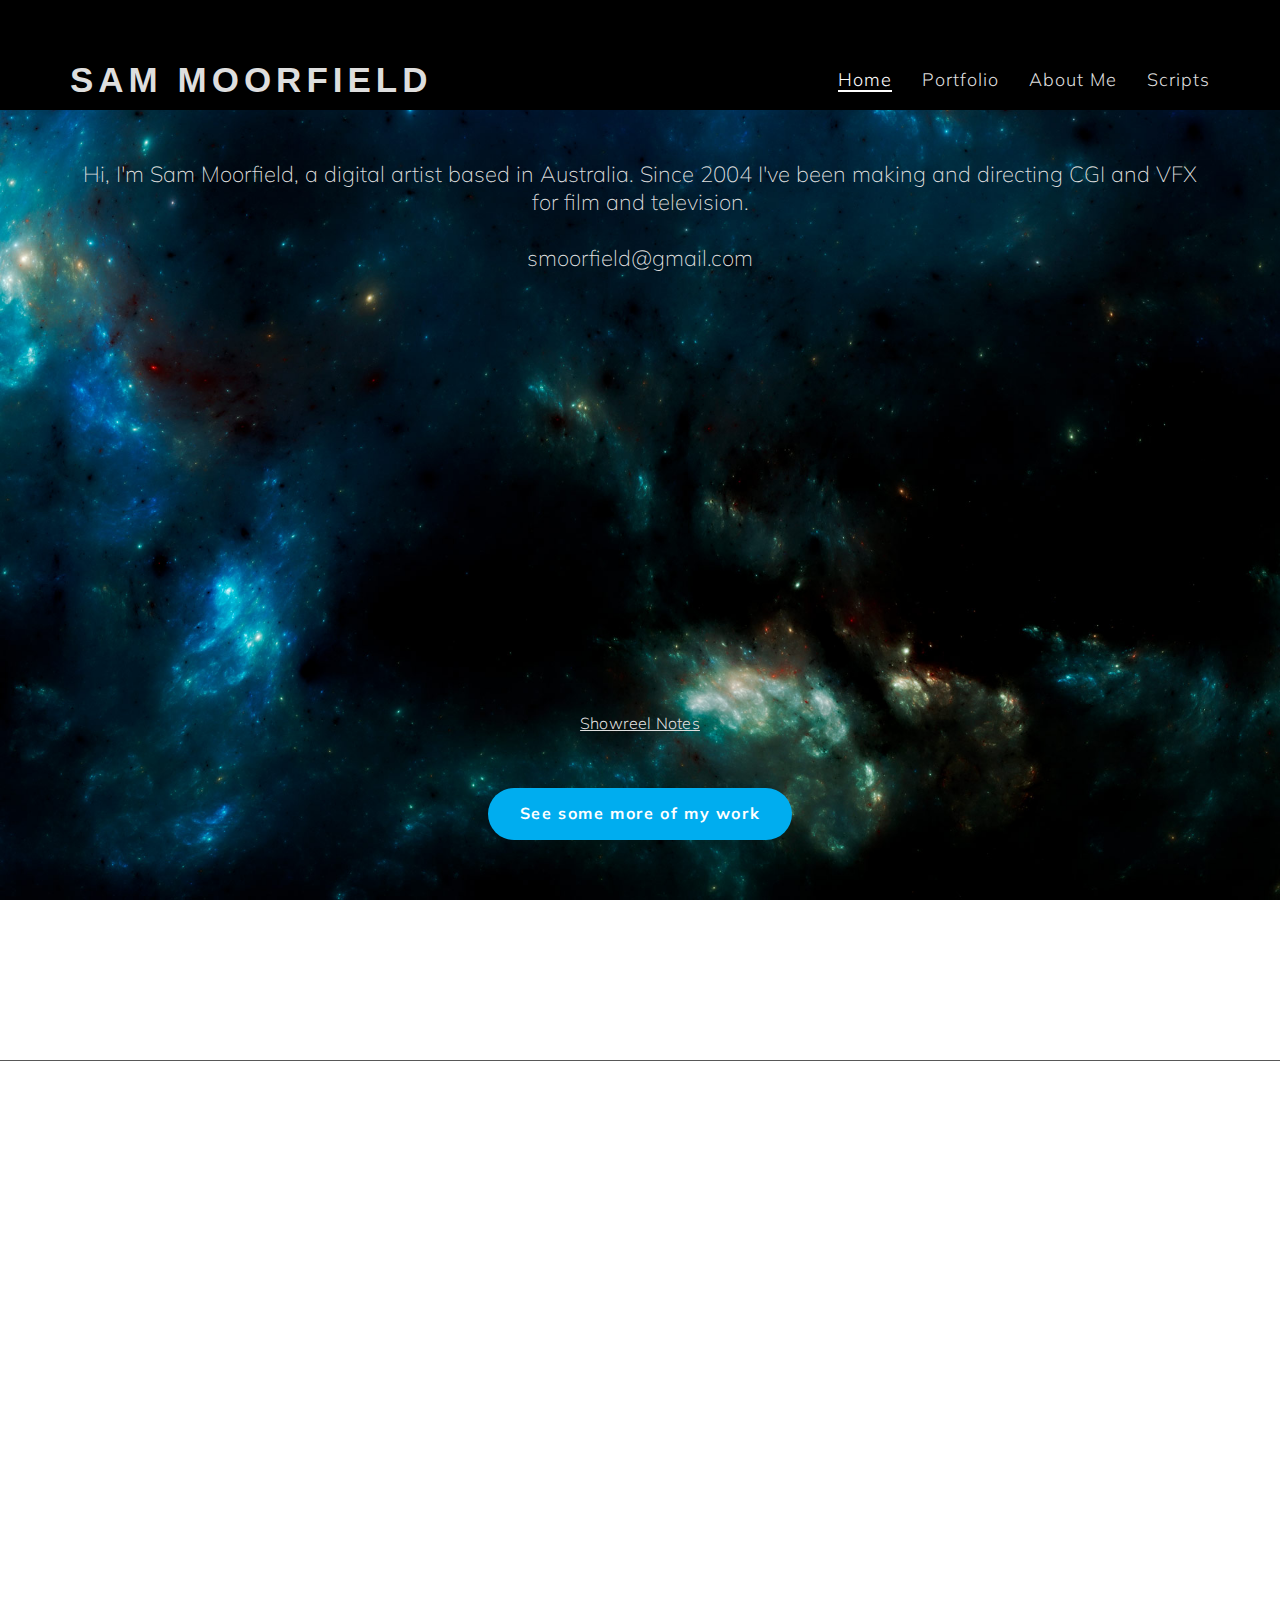
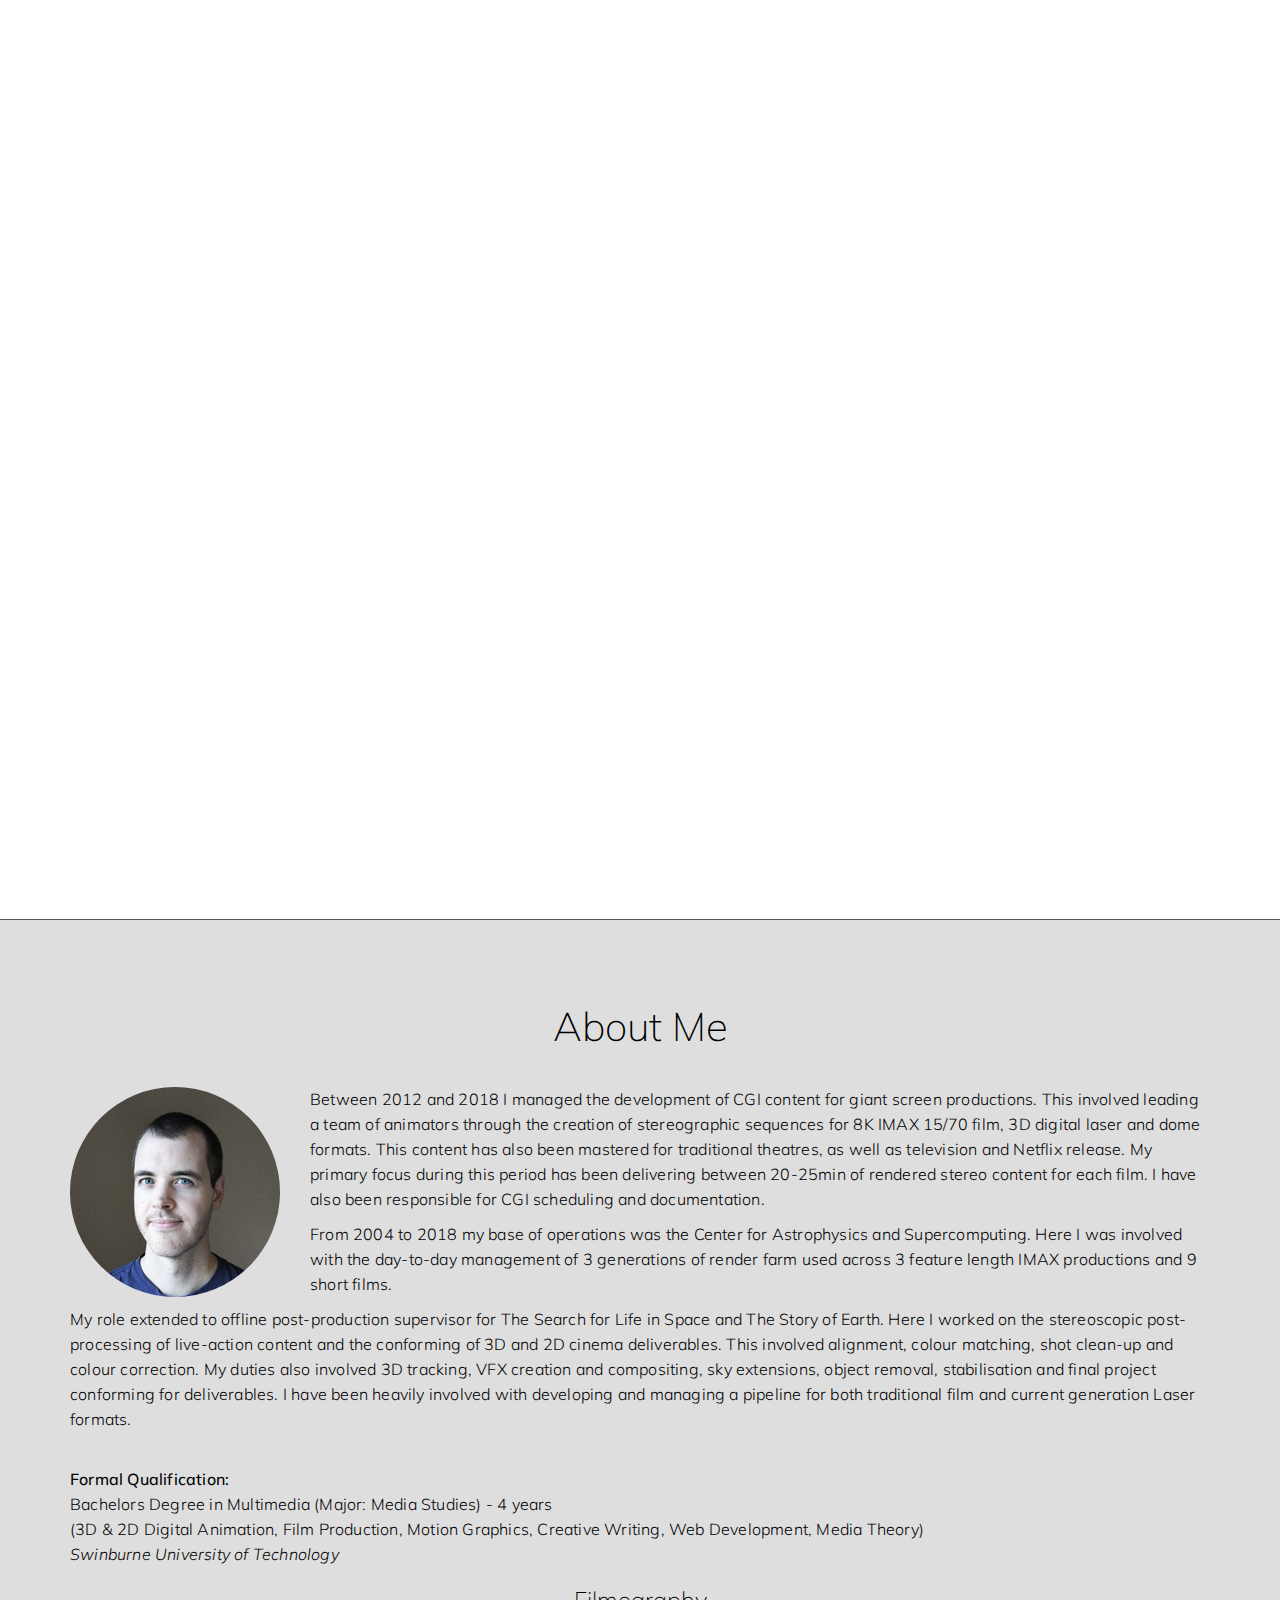
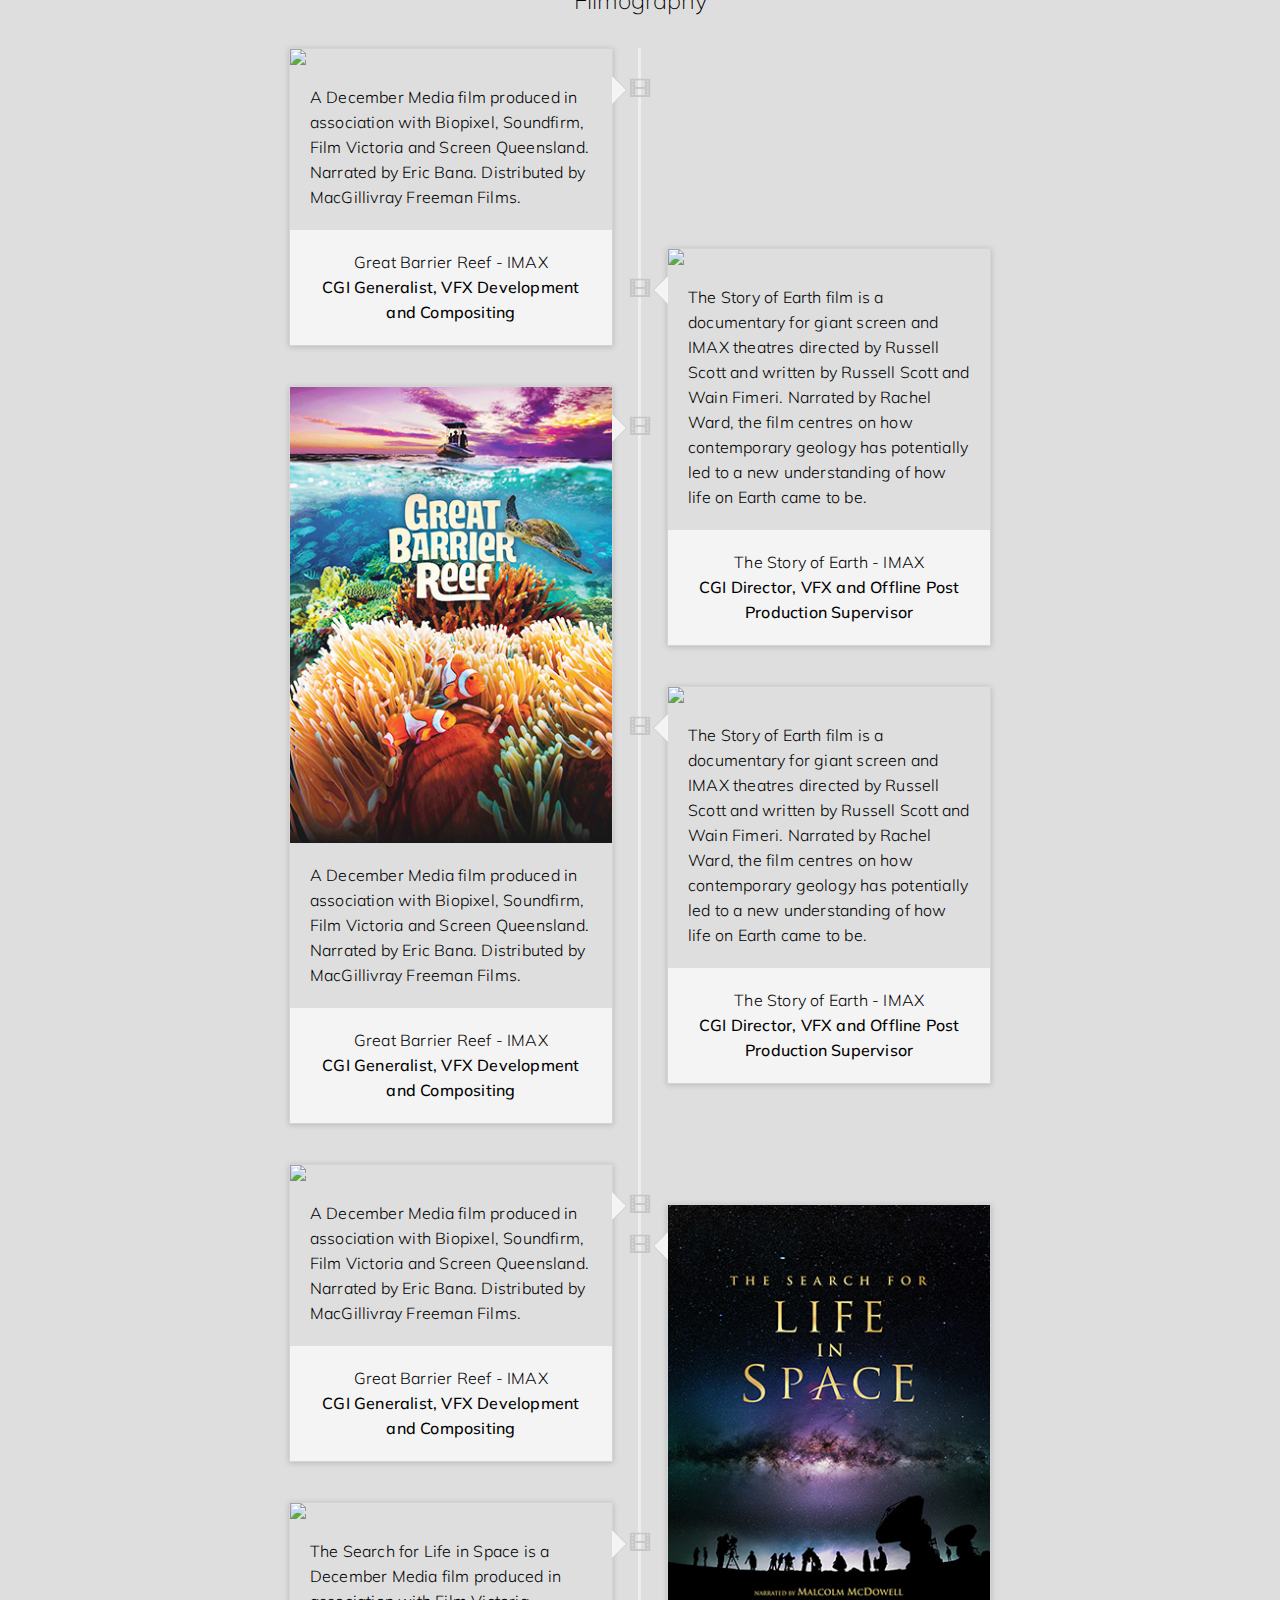
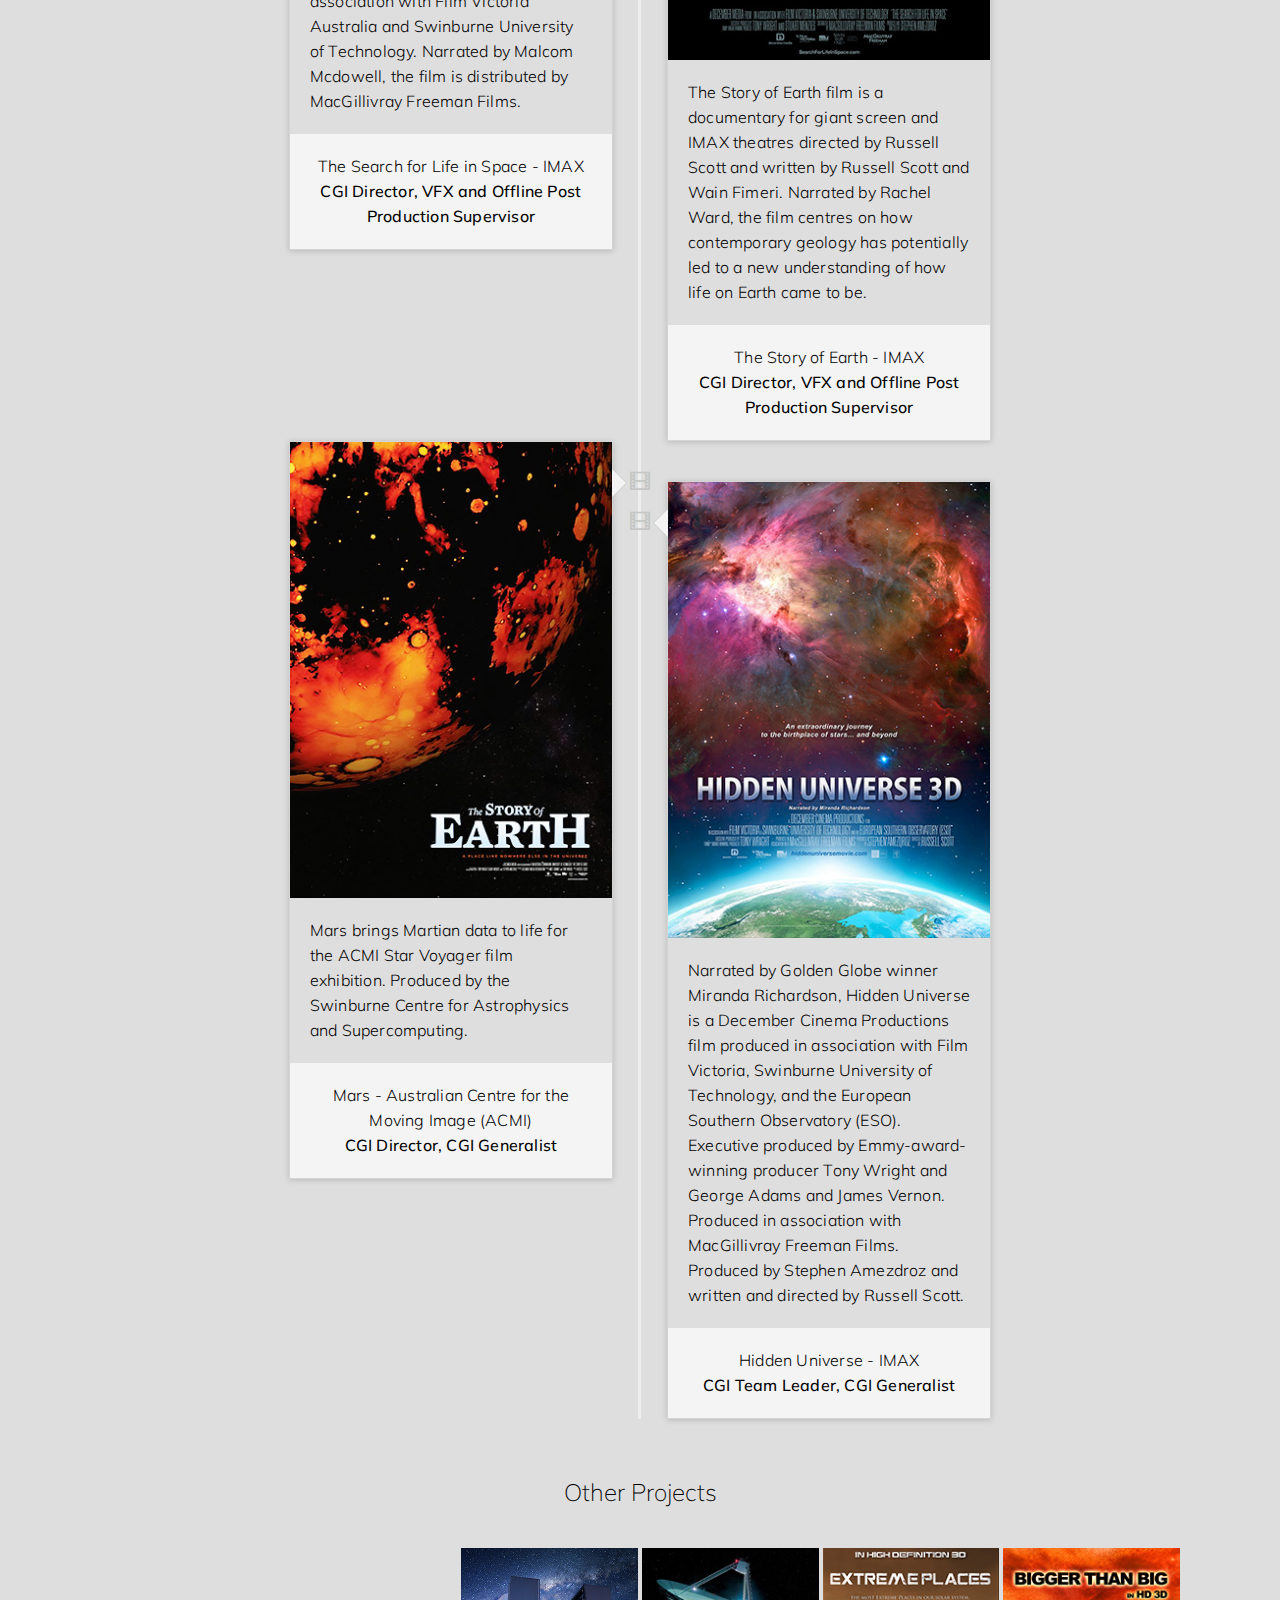
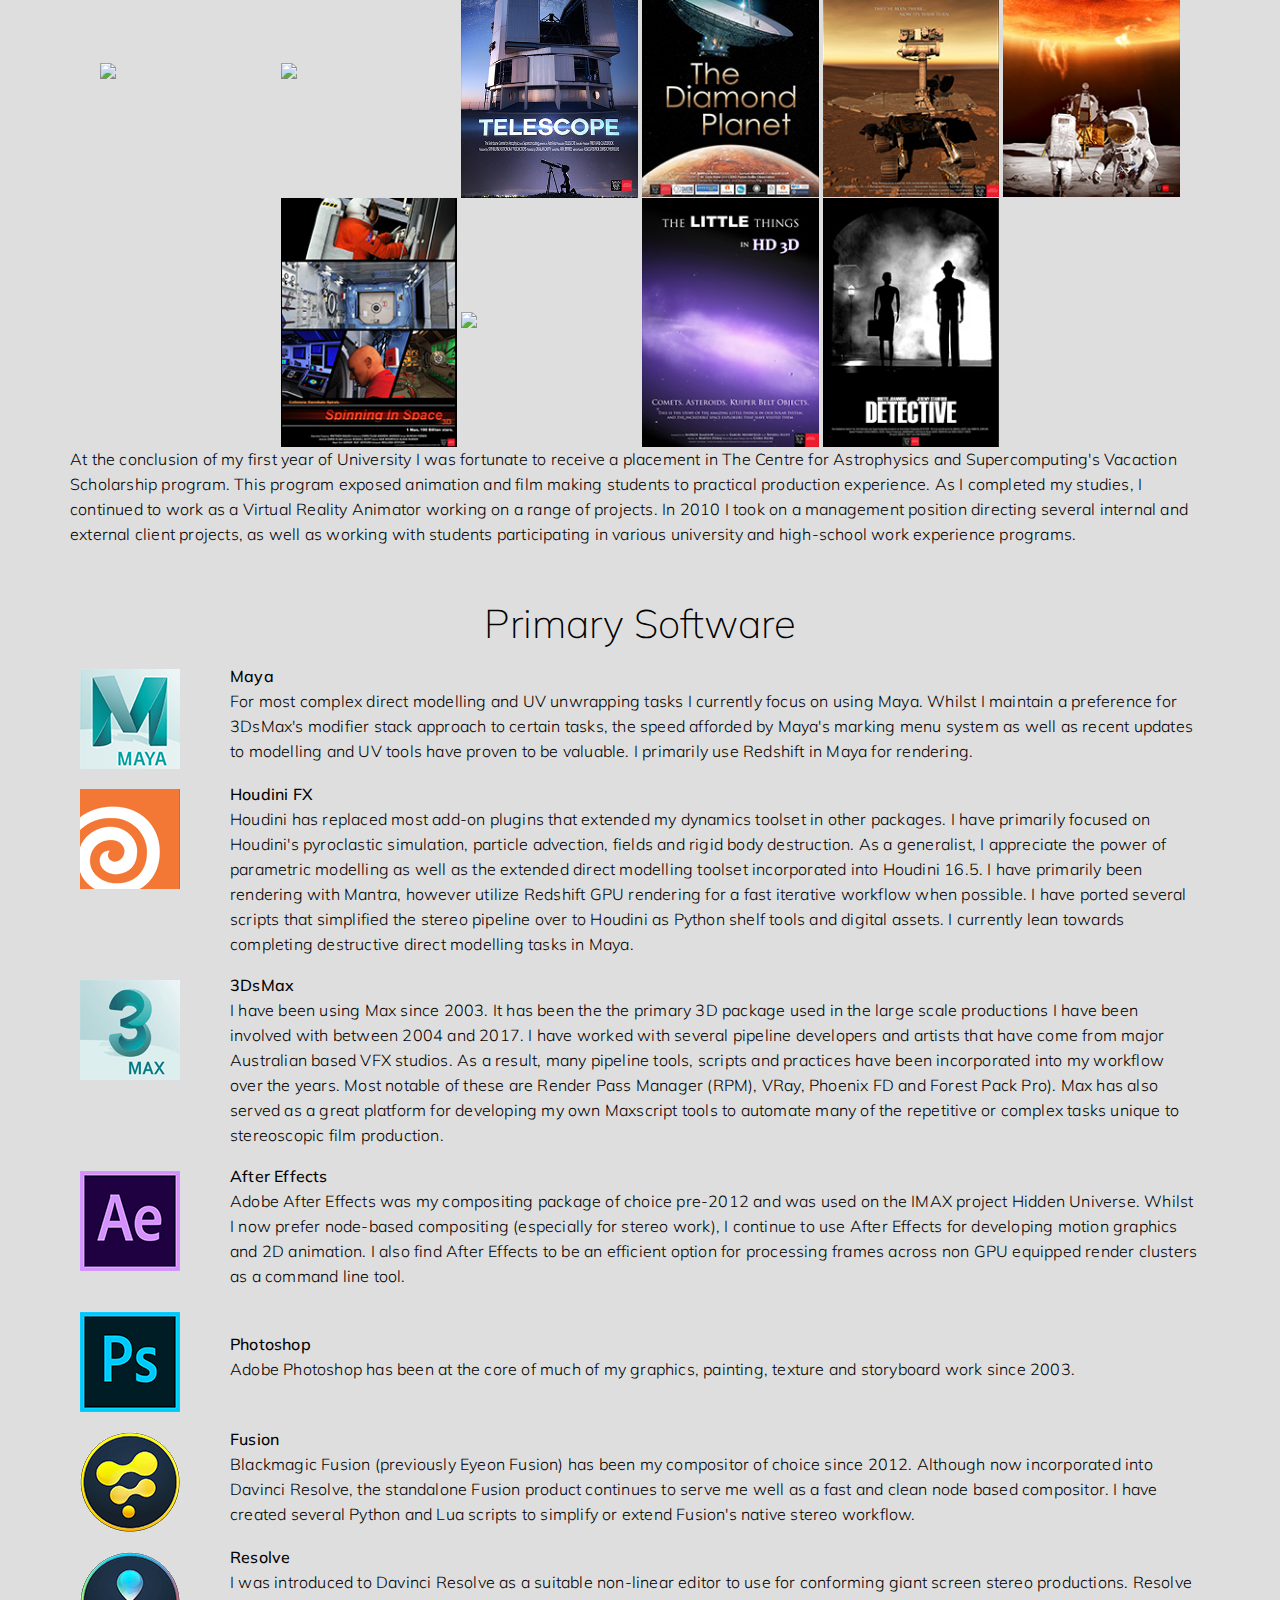
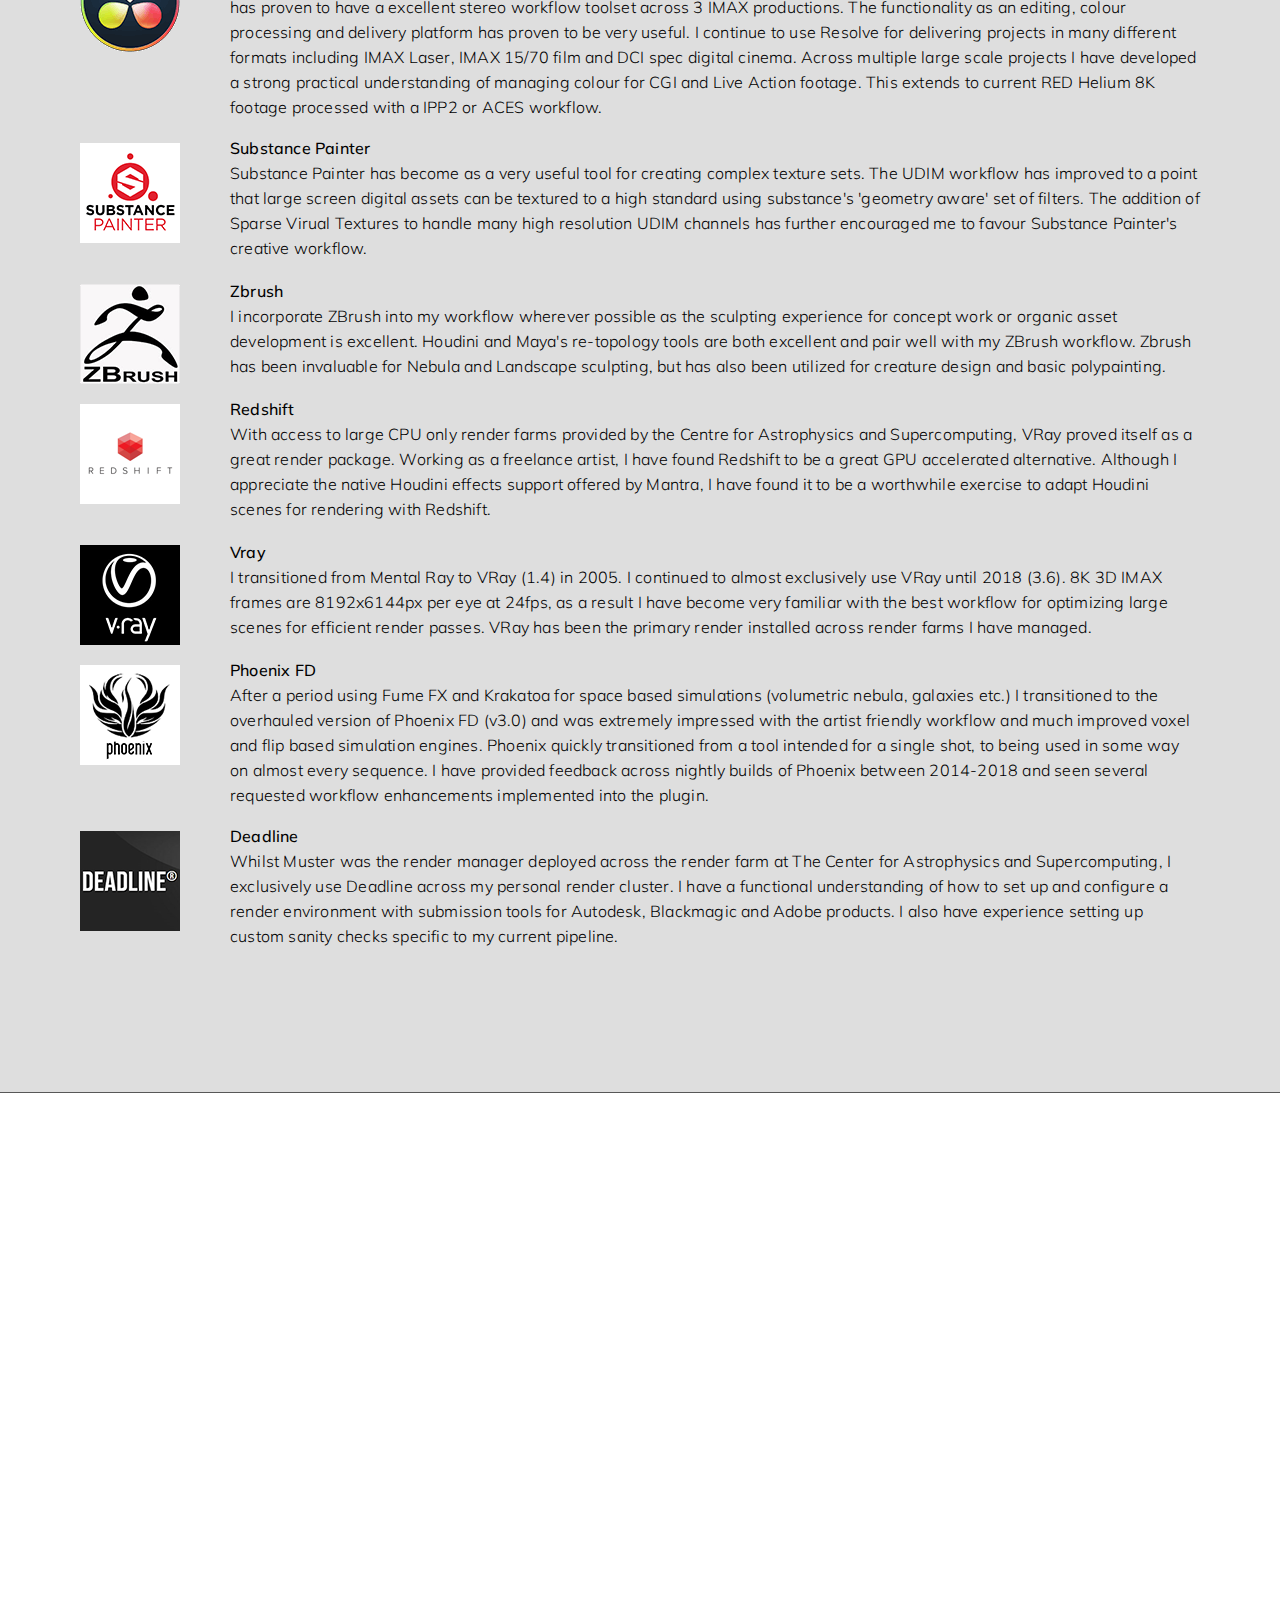
==== commit 205fc98f: "Add files via upload" ====
--- a/index.html
+++ b/index.html
@@ -3,9 +3,9 @@
 <!-- HEAD -->
 <head>
 	<meta charset="UTF-8">
-	<title>Sam Moorfield - CGI Artist</title>
+	<title>Sam Moorfield - Digital Artist</title>
 	<meta http-equiv="X-UA-Compatible" content="IE=Edge">
-	<meta name="description" content="Hi, I'm Sam Moorfield. A CGI artist based in Australia.">
+	<meta name="description" content="Hi, I'm Sam Moorfield. A digital artist based in Australia.">
 	<meta name="keywords" content="Sam Samuel Moorfield Australian Australia CGI VFX artist Houdini Maya 3DsMax film IMAX smoorfield@gmail.com space nebula science visualisation volumetrics particles">
 	<meta name="author" content="Sam Moorfield">
 	<meta name="viewport" content="width=device-width, initial-scale=1, maximum-scale=1">
@@ -46,7 +46,7 @@
 			var popup = document.getElementById("myPopup");
 			popup.classList.toggle("show");
 		}
-	</script>
+	</script>	
 </head>
 
 <!-- SCRIPTS -->
@@ -100,14 +100,13 @@
 		<div class="container">
 			<div class="row">
 				<div class="col-md-8 col-sm-8">
-					<h1 class="wow fadeInUp hi" data-wow-delay="0.6s">Hi, I'm Sam Moorfield, a CGI artist based in Australia. I've spent the past 15 years making and directing stereographic content for IMAX, documentaries and television.</br></br>smoorfield@gmail.com</h1>
+					<h1 class="wow fadeInUp hi" data-wow-delay="0.6s">Hi, I'm Sam Moorfield, a digital artist based in Australia. Since 2004 I've been making and directing CGI and VFX for film and television.</br></br>smoorfield@gmail.com</h1>
 				</div>
 				<div class="showreel">
 					<iframe class="youtube" src="https://player.vimeo.com/video/306763240" width="880" height="495" frameborder="0" webkitallowfullscreen mozallowfullscreen allowfullscreen></iframe>
-					<img src="images/software.png" class="img-software" alt="software">
 					<div class="seework">
-						<div class="popup" onclick="myFunction()"><p class="p wow fadeInUp links" data-wow-delay="0.8s">Showreel Notes </p>
-							<span class="popuptext" id="myPopup"><p align="right" class="links">Close</p><p>The footage shown in this reel has been selected from a few of my most recent projects. These sequences were created for 8K IMAX 15/70 film as well as IMAX 3D digital laser, dome and television releases.</p><p>I have included a text overlay to highlight any aspects of these shots that were completed by others. Unless stated below, the work involved in the creation of these sequences, from concept and scene development to compositing and post production, is my own.</p>
+						<div class="popup" onclick="myFunction()"><p class="p wow fadeInUp links" data-wow-delay="0.2s">Showreel Notes </p>
+							<span class="popuptext" id="myPopup"><p align="right" class="links">Close</p><p>The footage shown in this reel has been selected from a few of my most recent projects. Formats range from 8K IMAX 15/70 film to dome, theatrical features and television.</p><p>I have included a text overlay to highlight any aspects of these shots that were completed by others. Unless stated below, the work involved in the creation of these sequences, from concept and scene development to compositing and post production, is my own.</p>
 							<a href="https://www.youtube.com/watch?v=evTGbiVXp0Y"><strong class="links">Alternative YouTube Link</strong></a>						
 							</span>
 						</div>
@@ -116,6 +115,7 @@
 						</div>					
 					</div>
 				</div>
+				
 			</div>
 		</div>
 	</section>
@@ -124,7 +124,7 @@
 <!-- ***************** -->
 <section id="work">
 	<div class="container container-wide">
-		<div class="row row-wide">
+		<div class="row row-wide popup-gallery">
 			<div class="col-md-12 col-sm-12">
 				<div class="wow fadeInUp section-title" data-wow-delay="0.2s">
 					<h2 class="compress">Portfolio Gallery</h2>
@@ -135,8 +135,8 @@
 <!-- NEBULA06 -->
 			<div class="wow fadeInUp col-md-3 col-sm-4" data-wow-delay="0.4s">
 				<div class="work-thumb">
-					<a href="images/sammoorfield_nebula06.jpg" title="<strong>PROJECT: </strong>The Story of Earth, IMAX.<strong> POSITION: </strong>CGI Director/VFX Artist<strong> CREDIT: </strong>All elements.<br><strong>DESCRIPTION: </strong>A small part of a one billion voxel nebula simulation created using PhoenixFD." class="image-popup">
-						<img src="images/placeholder_gallery.png" data-src="images/sammoorfield_nebula06.jpg" class="img-responsive" alt="nebula06">						
+					<a href="https://player.vimeo.com/video/306763240" title="Title" class="video">
+						<img src="images/sammoorfield_nebula06.jpg" data-src="images/sammoorfield_nebula06.jpg" class="img-responsive" alt="nebula06">						
 					</a>
 				</div>
 			</div>
@@ -315,8 +315,8 @@
 <!-- NEBULA01 -->
 			<div class="wow fadeInUp col-md-3 col-sm-4" data-wow-delay="0.4s">
 				<div class="work-thumb">
-					<a href="images/sammoorfield_nebula01.jpg" title="<strong>PROJECT: </strong>The Search for Life in Space, IMAX.<strong> POSITION: </strong>CGI Director/VFX Artist<strong> CREDIT: </strong>All elements.<br><strong>DESCRIPTION: </strong>The 'Horsehead Nebula' reconstructed as a volumetric field of stars and gas." class="image-popup">
-						<img src="images/placeholder_gallery.png" data-src="images/sammoorfield_nebula01.jpg" class="img-responsive" alt="nebula01">
+					<a href="images/sammoorfield_tardigrade.jpg" title="<strong>PROJECT: </strong>The Search for Life in Space, IMAX.<strong> POSITION: </strong>CGI Director/VFX Artist<strong> CREDIT: </strong>All elements.<br><strong>DESCRIPTION: </strong>A Tardigrade model initially intended to be used in a film to demonstrate how life can surface is extreme conditions." class="image-popup">
+						<img src="images/placeholder_gallery.png" data-src="images/sammoorfield_tardigrade.jpg" class="img-responsive" alt="nebula01">
 					</a>
 				</div>
 			</div>
@@ -324,8 +324,8 @@
 <!-- HIGHRISE03 -->
 			<div class="wow fadeInUp col-md-3 col-sm-4" data-wow-delay="0.4s">
 				<div class="work-thumb">
-					<a href="images/sammoorfield_highrise03.jpg" title="<strong>PROJECT: </strong>The Search for Life in Space, IMAX.<strong> POSITION: </strong>CGI Director/VFX Artist<strong> CREDIT: </strong>All elements excluding some terrain colourization.<br><strong>DESCRIPTION: </strong>A sequence of HiRISE data derived Martian flyovers." class="image-popup">
-						<img src="images/placeholder_gallery.png" data-src="images/sammoorfield_highrise03.jpg" class="img-responsive" alt="highrise03">
+					<a href="images/sammoorfield_saturn02.jpg" title="<strong>PROJECT: </strong>The Search for Life in Space, IMAX.<strong> POSITION: </strong>CGI Director/VFX Artist<strong> CREDIT: </strong>All elements.<br><strong>DESCRIPTION: </strong>Moon and plaet assets created for the IMAX prject 'The Search for Life in Space'." class="image-popup">
+						<img src="images/placeholder_gallery.png" data-src="images/sammoorfield_saturn02.jpg" class="img-responsive" alt="highrise03">
 					</a>
 				</div>
 			</div>
@@ -342,8 +342,8 @@
 <!-- NEBULA03 -->
 			<div class="wow fadeInUp col-md-3 col-sm-4" data-wow-delay="0.4s">
 				<div class="work-thumb">
-					<a href="images/sammoorfield_nebula03.jpg" title="<strong>PROJECT: </strong>The Search for Life in Space, IMAX.<strong> POSITION: </strong>CGI Director/VFX Artist<strong> CREDIT: </strong>All elements.<br><strong>DESCRIPTION: </strong>A nebula created using Hubble imagery mixed with volumetrics and particles. " class="image-popup">
-						<img src="images/placeholder_gallery.png" data-src="images/sammoorfield_nebula03.jpg" class="img-responsive" alt="nebula03">
+					<a href="images/sammoorfield_fractal03.jpg" title="<strong>PROJECT: </strong>The Search for Life in Space, IMAX.<strong> POSITION: </strong>CGI Director/VFX Artist<strong> CREDIT: </strong>All elements.<br><strong>DESCRIPTION: </strong>A fractal generated to explore the use of fractals in creating space themed environments." class="image-popup">
+						<img src="images/placeholder_gallery.png" data-src="images/sammoorfield_fractal03.jpg" class="img-responsive" alt="nebula03">
 					</a>
 				</div>
 			</div>
@@ -386,130 +386,9 @@
 		</div>
 	</div>
 		
-<!-- *********** -->
-<!-- RND SECTION -->
-<!-- *********** -->
-	<div class="container container-wide">
-		<div class="row row-wide">
-			<div class="col-md-12 col-sm-12 space-top">
-				<div class="wow fadeInUp section-title" data-wow-delay="0.8s">
-					<h2>RnD</h2>
-					<p class="pcentered"><strong>Past and ongoing RnD projects</strong></p>
-				</div>
-			</div>
-
-<!-- TREX02 -->
-			<div class="wow fadeInUp col-md-3 col-sm-6 col-experiments" data-wow-delay="0.4s">
-				<div class="experiments-thumb">
-					<a href="images/sammoorfield_trex02.jpg" title="<strong>RND DESCRIPTION: </strong>ZBrush concept work for a dinosaur themed project." class="rnd-popup">
-						<img src="images/placeholder_gallery.png" data-src="images/sammoorfield_trex02.jpg" class="img-responsive" alt="trex02">
-					</a>
-				</div>
-			</div>
-
-<!-- TREX01 -->
-			<div class="wow fadeInUp col-md-3 col-sm-6 col-experiments" data-wow-delay="0.4s">
-				<div class="experiments-thumb">
-					<a href="images/sammoorfield_trex01.jpg" title="<strong>RND DESCRIPTION: </strong>ZBrush concept work for a dinosaur themed project." class="rnd-popup">
-						<img src="images/placeholder_gallery.png" data-src="images/sammoorfield_trex01.jpg" class="img-responsive" alt="trex01">
-					</a>
-				</div>
-			</div>
-
-<!-- TREX03 -->
-			<div class="wow fadeInUp col-md-3 col-sm-6 col-experiments" data-wow-delay="0.4s">
-				<div class="experiments-thumb">
-					<a href="images/sammoorfield_trex03.jpg" title="<strong>RND DESCRIPTION: </strong>ZBrush concept work for a dinosaur themed project." class="rnd-popup">
-						<img src="images/placeholder_gallery.png" data-src="images/sammoorfield_trex03.jpg" class="img-responsive" alt="trex03">
-					</a>
-				</div>
-			</div>
-
-<!-- TARDIGRADE -->
-			<div class="wow fadeInUp col-md-3 col-sm-6 col-experiments" data-wow-delay="0.4s">
-				<div class="experiments-thumb">
-					<a href="images/sammoorfield_tardigrade.jpg" title="<strong>RND DESCRIPTION: </strong>A Tardigrade model initially intended to be used in a film to demonstrate how life can surface is extreme conditions." class="rnd-popup">
-						<img src="images/placeholder_gallery.png" data-src="images/sammoorfield_tardigrade.jpg" class="img-responsive" alt="tardigrade">
-					</a>
-				</div>
-			</div>
-
-<!-- FRACTAL01 -->
-			<div class="wow fadeInUp col-md-3 col-sm-6 col-experiments" data-wow-delay="0.4s">
-				<div class="experiments-thumb">
-					<a href="images/sammoorfield_fractal01.jpg" title="<strong>RND DESCRIPTION: </strong>A fractal generated to explore the use of fractals in creating space themed environments." class="rnd-popup">
-						<img src="images/placeholder_gallery.png" data-src="images/sammoorfield_fractal01.jpg" class="img-responsive" alt="fractal01">
-					</a>
-				</div>
-			</div>
-
-<!-- FRACTAL03 -->
-			<div class="wow fadeInUp col-md-3 col-sm-6 col-experiments" data-wow-delay="0.4s">
-				<div class="experiments-thumb">
-					<a href="images/sammoorfield_fractal03.jpg" title="<strong>RND DESCRIPTION: </strong>A fractal generated to explore the use of fractals in creating space themed environments." class="rnd-popup">
-						<img src="images/placeholder_gallery.png" data-src="images/sammoorfield_fractal03.jpg" class="img-responsive" alt="fractal03">
-					</a>
-				</div>
-			</div>
-
-<!-- HIGHRISE04 -->
-			<div class="wow fadeInUp col-md-3 col-sm-6 col-experiments" data-wow-delay="0.4s">
-				<div class="experiments-thumb">
-					<a href="images/sammoorfield_highrise04.jpg" title="<strong>RND DESCRIPTION: </strong>A martian landscape created during the development of GDAL tools to process HiRISE terrain model and colour data." class="rnd-popup">
-						<img src="images/placeholder_gallery.png" data-src="images/sammoorfield_highrise04.jpg" class="img-responsive" alt="highrise04">
-					</a>
-				</div>
-			</div>
-
-<!-- PROCEDURALPLANETS -->
-			<div class="wow fadeInUp col-md-3 col-sm-6 col-experiments" data-wow-delay="0.4s">
-				<div class="experiments-thumb">
-					<a href="images/sammoorfield_proceduralplanets.jpg" title="<strong>RND DESCRIPTION: </strong>A series of procedurally generated planets/moons using various satellite based imagery." class="rnd-popup">
-						<img src="images/placeholder_gallery.png" data-src="images/sammoorfield_proceduralplanets.jpg" class="img-responsive" alt="proceduralplanets">
-					</a>
-				</div>
-			</div>
-
-<!-- SATURN02 -->
-			<div class="wow fadeInUp col-md-3 col-sm-6 col-experiments" data-wow-delay="0.4s">
-				<div class="experiments-thumb">
-					<a href="images/sammoorfield_saturn02.jpg" title="<strong>RND DESCRIPTION: </strong>Moon and plaet assets created for the IMAX prject 'The Search for Life in Space'." class="rnd-popup">
-						<img src="images/placeholder_gallery.png" data-src="images/sammoorfield_saturn02.jpg" class="img-responsive" alt="saturn02">
-					</a>
-				</div>
-			</div>
-
-<!-- ROSETTA -->
-			<div class="wow fadeInUp col-md-3 col-sm-6 col-experiments" data-wow-delay="0.4s">
-				<div class="experiments-thumb">
-					<a href="images/sammoorfield_rosetta.jpg" title="<strong>RND DESCRIPTION: </strong>A Rosetta space probe sequence. The textured probe model was supplied." class="rnd-popup">
-						<img src="images/placeholder_gallery.png" data-src="images/sammoorfield_rosetta.jpg" class="img-responsive" alt="rosetta">
-					</a>
-				</div>
-			</div>
-
-<!-- JUNO -->
-			<div class="wow fadeInUp col-md-3 col-sm-6 col-experiments" data-wow-delay="0.4s">
-				<div class="experiments-thumb">
-					<a href="images/sammoorfield_juno.jpg" title="<strong>RND DESCRIPTION: </strong>A Juno space probe sequence. The textured probe model was supplied." class="rnd-popup">
-						<img src="images/placeholder_gallery.png" data-src="images/sammoorfield_juno.jpg" class="img-responsive" alt="juno">
-					</a>
-				</div>
-			</div>
-
-<!-- MESSENGER -->
-			<div class="wow fadeInUp col-md-3 col-sm-6 col-experiments" data-wow-delay="0.4s">
-				<div class="experiments-thumb">
-					<a href="images/sammoorfield_messenger.jpg" title="<strong>RND DESCRIPTION: </strong>A messenger space probe sequence. The textured probe model was supplied." class="rnd-popup">
-						<img src="images/placeholder_gallery.png" data-src="images/sammoorfield_messenger.jpg" class="img-responsive" alt="messenger">
-					</a>
-				</div>
-			</div>			
-		</div>			
-	</div>	
-</section>
-
-<!-- ABOUT ME SECTION -->
+<!-- ***************** -->
+<!-- ABOUT ME SECTION  -->
+<!-- ***************** -->
 <section id="about">
 	<div class="container">
 		<div class="row">
@@ -519,6 +398,10 @@
 					<p class="pinv"><img class="profileimg img-circle avatar" src="images/placeholder_square_210.png" data-src="images/profile-image.jpg" alt="Profile Image">Between 2012 and 2018 I managed the development of CGI content for giant screen productions. This involved leading a team of animators through the creation of stereographic sequences for 8K IMAX 15/70 film, 3D digital laser and dome formats. This content has also been mastered for traditional theatres, as well as television and Netflix release. My primary focus during this period has been delivering between 20-25min of rendered stereo content for each film. I have also been responsible for CGI scheduling and documentation.</p>
 					<p class="pinv">From 2004 to 2018 my base of operations was the Center for Astrophysics and Supercomputing. Here I was involved with the day-to-day management of 3 generations of render farm used across 3 feature length IMAX productions and 9 short films.</p>
 					<p class="pinv">My role extended to offline post-production supervisor for The Search for Life in Space and The Story of Earth. Here I worked on the stereoscopic post-processing of live-action content and the conforming of 3D and 2D cinema deliverables. This involved alignment, colour matching, shot clean-up and colour correction. My duties also involved 3D tracking, VFX creation and compositing, sky extensions, object removal, stabilisation and final project conforming for deliverables. I have been heavily involved with developing and managing a pipeline for both traditional film and current generation Laser formats.<br><br></p>
+					<p><strong class="strongdark"><strong class="stronginvbold">Formal Qualification:</strong><br>Bachelors Degree in Multimedia (Major: Media Studies) - 4 years<br>
+					(3D & 2D Digital Animation, Film Production, Motion Graphics, Creative Writing, Web Development, Media Theory)<br>
+					<i>Swinburne University of Technology</i></strong></p>
+				
 				</div>
 				
 				<h3 class="h3centeredinv">Filmography</h3>
@@ -529,7 +412,7 @@
 							<div class="timeline-badge primary"><a><i class="glyphicon glyphicon-film" rel="tooltip" title="Great Barrier Reef" id=""></i></a></div>
 							<div class="timeline-panel">
 								<div class="timeline-heading">
-									<img class="img-responsive fill" src="images/placeholder_poster_large.png" data-src="images/sammoorfield_poster_greatbarrierreef.jpg" />
+									<img class="img-responsive fill" src="images/placeholder_poster_large.png" data-src="images/sammoorfield_poster_maskedsinger.jpg" />
 								</div>
 								<div class="timeline-body">
 									<p class="timeline-text">A December Media film produced in association with Biopixel, Soundfirm, Film Victoria and Screen Queensland. Narrated by Eric Bana. Distributed by MacGillivray Freeman Films.</p>
@@ -545,7 +428,7 @@
 							<div class="timeline-badge primary"><a><i class="glyphicon glyphicon-film invert" rel="tooltip" title="The Story of Earth" id=""></i></a></div>
 							<div class="timeline-panel">
 								<div class="timeline-heading">
-									<img class="img-responsive fill" src="images/placeholder_poster_large.png" data-src="images/sammoorfield_poster_thestoryofearth.jpg" />
+									<img class="img-responsive fill" src="images/placeholder_poster_large.png" data-src="images/sammoorfield_poster_betoota.jpg" />
 								</div>
 								<div class="timeline-body">
 									<p class="timeline-text">The Story of Earth film is a documentary for giant screen and IMAX theatres directed by Russell Scott and written by Russell Scott and Wain Fimeri. Narrated by Rachel Ward, the film centres on how contemporary geology has potentially led to a new understanding of how life on Earth came to be.</p>
@@ -556,12 +439,74 @@
 								</div>
 							</div>
 						</li>
-
 						<li>
 							<div class="timeline-badge primary"><a><i class="glyphicon glyphicon-film" rel="tooltip" title="Great Barrier Reef" id=""></i></a></div>
 							<div class="timeline-panel">
 								<div class="timeline-heading">
+									<img class="img-responsive fill" src="images/placeholder_poster_large.png" data-src="images/sammoorfield_poster_greatbarrierreef.jpg" />
+								</div>
+								<div class="timeline-body">
+									<p class="timeline-text">A December Media film produced in association with Biopixel, Soundfirm, Film Victoria and Screen Queensland. Narrated by Eric Bana. Distributed by MacGillivray Freeman Films.</p>
+								</div>
+								<div class="timeline-footer">
+									<p class="timeline-cardname">Great Barrier Reef - IMAX</p>
+									<p class="timeline-cardname"><strong class="stronginvbold">CGI Generalist, VFX Development and Compositing</strong></p>
+								</div>
+							</div>
+						</li>
+
+						<li class="timeline-inverted">
+							<div class="timeline-badge primary"><a><i class="glyphicon glyphicon-film invert" rel="tooltip" title="The Story of Earth" id=""></i></a></div>
+							<div class="timeline-panel">
+								<div class="timeline-heading">
+									<img class="img-responsive fill" src="images/placeholder_poster_large.png" data-src="images/sammoorfield_poster_greenhouse.jpg" />
+								</div>
+								<div class="timeline-body">
+									<p class="timeline-text">The Story of Earth film is a documentary for giant screen and IMAX theatres directed by Russell Scott and written by Russell Scott and Wain Fimeri. Narrated by Rachel Ward, the film centres on how contemporary geology has potentially led to a new understanding of how life on Earth came to be.</p>
+								</div>
+								<div class="timeline-footer">
+									<p class="timeline-cardname">The Story of Earth - IMAX</p>
+									<p class="timeline-cardname"><strong class="stronginvbold">CGI Director, VFX and Offline Post Production Supervisor</strong></p>
+								</div>
+							</div>
+						</li>
+						<li>
+							<div class="timeline-badge primary"><a><i class="glyphicon glyphicon-film" rel="tooltip" title="Great Barrier Reef" id=""></i></a></div>
+							<div class="timeline-panel">
+								<div class="timeline-heading">
+									<img class="img-responsive fill" src="images/placeholder_poster_large.png" data-src="images/sammoorfield_poster_snackmasters.jpg" />
+								</div>
+								<div class="timeline-body">
+									<p class="timeline-text">A December Media film produced in association with Biopixel, Soundfirm, Film Victoria and Screen Queensland. Narrated by Eric Bana. Distributed by MacGillivray Freeman Films.</p>
+								</div>
+								<div class="timeline-footer">
+									<p class="timeline-cardname">Great Barrier Reef - IMAX</p>
+									<p class="timeline-cardname"><strong class="stronginvbold">CGI Generalist, VFX Development and Compositing</strong></p>
+								</div>
+							</div>
+						</li>
+
+						<li class="timeline-inverted">
+							<div class="timeline-badge primary"><a><i class="glyphicon glyphicon-film invert" rel="tooltip" title="The Story of Earth" id=""></i></a></div>
+							<div class="timeline-panel">
+								<div class="timeline-heading">
 									<img class="img-responsive fill" src="images/placeholder_poster_large.png" data-src="images/sammoorfield_poster_thesearchforlifeinspace.jpg" />
+								</div>
+								<div class="timeline-body">
+									<p class="timeline-text">The Story of Earth film is a documentary for giant screen and IMAX theatres directed by Russell Scott and written by Russell Scott and Wain Fimeri. Narrated by Rachel Ward, the film centres on how contemporary geology has potentially led to a new understanding of how life on Earth came to be.</p>
+								</div>
+								<div class="timeline-footer">
+									<p class="timeline-cardname">The Story of Earth - IMAX</p>
+									<p class="timeline-cardname"><strong class="stronginvbold">CGI Director, VFX and Offline Post Production Supervisor</strong></p>
+								</div>
+							</div>
+						</li>
+
+						<li>
+							<div class="timeline-badge primary"><a><i class="glyphicon glyphicon-film" rel="tooltip" title="Great Barrier Reef" id=""></i></a></div>
+							<div class="timeline-panel">
+								<div class="timeline-heading">
+									<img class="img-responsive fill" src="images/placeholder_poster_large.png" data-src="images/sammoorfield_poster_tcitp.jpg" />
 								</div>
 								<div class="timeline-body">
 									<p class="timeline-text">The Search for Life in Space is a December Media film produced in association with Film Victoria Australia and Swinburne University of Technology. Narrated by Malcom Mcdowell, the film is distributed by MacGillivray Freeman Films.</p>
@@ -593,23 +538,7 @@
 							<div class="timeline-badge primary"><a><i class="glyphicon glyphicon-film" rel="tooltip" title="Great Barrier Reef" id=""></i></a></div>
 							<div class="timeline-panel">
 								<div class="timeline-heading">
-									<img class="img-responsive fill" src="images/placeholder_poster_large.png" data-src="images/sammoorfield_poster_telescope.jpg" />
-								</div>
-								<div class="timeline-body">
-									<p class="timeline-text">Telescope is a stereoscopic film detailing the evolution of astronomy. Narrated by Dr. Alan Duffy, Produced by the Swinburne Centre for Astrophysics and Supercomputing.</p>
-								</div>
-								<div class="timeline-footer">
-									<p class="timeline-cardname">Telescope - AstroTour</p>
-									<p class="timeline-cardname"><strong class="stronginvbold">CGI Director, CGI Generalist</strong></p>
-								</div>
-							</div>
-						</li>
-
-						<li class="timeline-inverted">
-							<div class="timeline-badge primary"><a><i class="glyphicon glyphicon-film invert" rel="tooltip" title="Great Barrier Reef" id=""></i></a></div>
-							<div class="timeline-panel">
-								<div class="timeline-heading">
-									<img class="img-responsive fill" src="images/placeholder_poster_large.png" data-src="images/sammoorfield_poster_mars.jpg" />
+									<img class="img-responsive fill" src="images/placeholder_poster_large.png" data-src="images/sammoorfield_poster_thestoryofearth.jpg" />
 								</div>
 								<div class="timeline-body">
 									<p class="timeline-text">Mars brings Martian data to life for the ACMI Star Voyager film exhibition. Produced by the Swinburne Centre for Astrophysics and Supercomputing.</p>
@@ -631,43 +560,35 @@
 
 				<div class="postercontainer">
 					<div class="posters">
+						<img class="posters4" img src="images/placeholder_poster_small.png" data-src="images/sammoorfield_poster_sellinghouses.jpg" alt="poster" />
+						<img class="posters4" img src="images/placeholder_poster_small.png" data-src="images/sammoorfield_poster_sellinginthecity.jpg" alt="poster" />
+						<img class="posters4" img src="images/placeholder_poster_small.png" data-src="images/sammoorfield_poster_telescope.jpg" alt="poster" />
 						<img class="posters5" img src="images/placeholder_poster_small.png" data-src="images/sammoorfield_poster_thediamondplanet.jpg" alt="poster" />
 						<img class="posters6" img src="images/placeholder_poster_small.png" data-src="images/sammoorfield_poster_extremeplaces.jpg" alt="poster" />
 						<img class="posters7" img src="images/placeholder_poster_small.png" data-src="images/sammoorfield_poster_biggerthanbig.jpg" alt="poster" />
 						<img class="posters8" img src="images/placeholder_poster_small.png" data-src="images/sammoorfield_poster_spinninginspace.jpg" alt="poster" />
-						<img class="posters9" img src="images/placeholder_poster_small.png" data-src="images/sammoorfield_poster_thelittlethings.jpg" alt="poster" />
-						<img class="posters10" img src="images/placeholder_poster_small.png" data-src="images/sammoorfield_poster_detective.jpg" alt="poster" />
-					</div>
-					<p class="pinv"><br>At the conclusion of my first year of University I was fortunate to receive a placement in The Centre for Astrophysics and Supercomputing's Vacaction Scholarship program. This program exposed animation and film making students to practical production experience. As I completed my studies, I continued to work as a Virtual Reality Animator working on a range of projects. In 2010 I took on a management position directing several internal and external client projects, as well as working with students participating in various university and high-school work experience programs.</p>
+						<img class="posters9" img src="images/placeholder_poster_small.png" data-src="images/sammoorfield_poster_expeditionearth.jpg" alt="poster" />
+						<img class="posters10" img src="images/placeholder_poster_small.png" data-src="images/sammoorfield_poster_thelittlethings.jpg" alt="poster" />
+						<img class="posters11" img src="images/placeholder_poster_small.png" data-src="images/sammoorfield_poster_detective.jpg" alt="poster" />
+					</div>
+					<p class="pinv">At the conclusion of my first year of University I was fortunate to receive a placement in The Centre for Astrophysics and Supercomputing's Vacaction Scholarship program. This program exposed animation and film making students to practical production experience. As I completed my studies, I continued to work as a Virtual Reality Animator working on a range of projects. In 2010 I took on a management position directing several internal and external client projects, as well as working with students participating in various university and high-school work experience programs.</p>
+					<br><br>
 				</div>
 			
-<!-- SKILL SET -->
-				<div class="section-title experience">
-					<h2 class="h2inv nopadding">Skill Set</h2>
-					<p><strong class="strongdark"><strong class="stronginvbold">Highest Qualification:</strong><br>Bachelors Degree in Multimedia (Major: Media Studies) - 4 years<br>
-					(3D & 2D Digital Animation, Film Production, Motion Graphics, Creative Writing, Web Development, Media Theory)<br>
-					<i>Swinburne University of Technology</i></strong></p>
-					<p class="pinv"><strong class="stronginvbold">Recently Completed Training / Courses:</strong>
-					<br>Applied Houdini - Rigids I - Fundamentals
-					<br>Applied Houdini - Rigids II - Structure Destruction
-					<br>Applied Houdini - Particles I - Fundamentals
-					<br>Applied Houdini - Particles II - Velocity Fields
-					<br>Applied Houdini - Volumes I - Fundamentals
-					<br>Applied Houdini - Volumes II - Simulation
-					<br>Applied Houdini - Volumes III - Rendering
-					<br>Applied Houdini - Volumes IV - Interaction
-					<br>Applied Houdini - Volumes V - Combustion Simulation
-					<br>Applied Houdini - Volumes VI - Combustion Rendering
-					<br>Houdini Fast Track Vol 1 - Fundamentals
-					<br>Houdini Essential Training
-					<br>Houdini Intermediate Ocean FX
-					<br>Learning Maya After Knowing 3ds Max</p>
-				</div>
 			
 <!-- PRIMARY SOFTWARE -->
 			<h2 class="h2inv nopadding">Primary Software</h2>
 				<div class="divTable">
-					<div class="divTableBody">				
+					<div class="divTableBody">
+					
+						<div class="divTableRow">
+							<div class="divTableThumb"><img src="images/placeholder_square_small.png" data-src="images/software_maya.png" class="squaresmall" alt="software"></div>
+							<div class="divTableCell"><p class="pinv"><strong class="stronginvbold">Maya</strong><br>
+								For most complex direct modelling and UV unwrapping tasks I currently focus on using Maya. Whilst I maintain a preference for 3DsMax's modifier stack approach to certain tasks, the speed afforded by Maya's marking menu system as well as recent updates to modelling and UV tools have proven to be valuable. I primarily use Redshift in Maya for rendering.
+								</p>
+							</div>
+						</div>	
+						
 						<div class="divTableRow">
 							<div class="divTableThumb"><img src="images/placeholder_square_small.png" data-src="images/software_houdini.png" class="squaresmall" alt="software"></div>
 							<div class="divTableCell"><p class="pinv"><strong class="stronginvbold">Houdini FX</strong><br>
@@ -677,17 +598,49 @@
 						</div>
 						
 						<div class="divTableRow">
-							<div class="divTableThumb"><img src="images/placeholder_square_small.png" data-src="images/software_maya.png" class="squaresmall" alt="software"></div>
-							<div class="divTableCell"><p class="pinv"><strong class="stronginvbold">Maya</strong><br>
-								For most complex direct modelling and UV unwrapping tasks I currently focus on using Maya. Whilst I maintain a preference for 3DsMax's modifier stack approach to certain tasks, the speed afforded by Maya's marking menu system as well as recent updates to modelling and UV tools have proven to be valuable. I primarily use Redshift in Maya for rendering.
-								</p>
-							</div>
-						</div>
-
-						<div class="divTableRow">
 							<div class="divTableThumb"><img src="images/placeholder_square_small.png" data-src="images/software_3dsmax.png" class="squaresmall" alt="software"></div>
 							<div class="divTableCell"><p class="pinv"><strong class="stronginvbold">3DsMax</strong><br>
 								I have been using Max since 2003. It has been the the primary 3D package used in the large scale productions I have been involved with between 2004 and 2017. I have worked with several pipeline developers and artists that have come from major Australian based VFX studios. As a result, many pipeline tools, scripts and practices have been incorporated into my workflow over the years. Most notable of these are Render Pass Manager (RPM), VRay, Phoenix FD and Forest Pack Pro). Max has also served as a great platform for developing my own Maxscript tools to automate many of the repetitive or complex tasks unique to stereoscopic film production.
+								</p>
+							</div>
+						</div>
+						
+						<div class="divTableRow">
+							<div class="divTableThumb"><img src="images/placeholder_square_small.png" data-src="images/software_aftereffects.png" class="squaresmall" alt="software"></div>
+							<div class="divTableCell"><p class="pinv"><strong class="stronginvbold">After Effects</strong><br>
+								Adobe After Effects was my compositing package of choice pre-2012 and was used on the IMAX project Hidden Universe. Whilst I now prefer node-based compositing (especially for stereo work), I continue to use After Effects for developing motion graphics and 2D animation. I also find After Effects to be an efficient option for processing frames across non GPU equipped render clusters as a command line tool.
+								</p>
+							</div>
+						</div>
+						
+						<div class="divTableRow">
+							<div class="divTableThumb"><img src="images/placeholder_square_small.png" data-src="images/software_photoshop.png" class="squaresmall" alt="software"></div>
+							<div class="divTableCell"><p class="pinv"><strong class="stronginvbold">Photoshop</strong><br>
+								Adobe Photoshop has been at the core of much of my graphics, painting, texture and storyboard work since 2003.
+								</p>
+							</div>
+						</div>
+						
+						<div class="divTableRow">
+							<div class="divTableThumb"><img src="images/placeholder_square_small.png" data-src="images/software_fusion.png" class="squaresmall" alt="software"></div>
+							<div class="divTableCell"><p class="pinv"><strong class="stronginvbold">Fusion</strong><br>
+								Blackmagic Fusion (previously Eyeon Fusion) has been my compositor of choice since 2012. Although now incorporated into Davinci Resolve, the standalone Fusion product continues to serve me well as a fast and clean node based compositor. I have created several Python and Lua scripts to simplify or extend Fusion's native stereo workflow.
+								</p>
+							</div>
+						</div>
+
+						<div class="divTableRow">
+							<div class="divTableThumb"><img src="images/placeholder_square_small.png" data-src="images/software_resolve.png" class="squaresmall" alt="software"></div>
+							<div class="divTableCell"><p class="pinv"><strong class="stronginvbold">Resolve</strong><br>
+								I was introduced to Davinci Resolve as a suitable non-linear editor to use for conforming giant screen stereo productions. Resolve has proven to have a excellent stereo workflow toolset across 3 IMAX productions. The functionality as an editing, colour processing and delivery platform has proven to be very useful. I continue to use Resolve for delivering projects in many different formats including IMAX Laser, IMAX 15/70 film and DCI spec digital cinema. Across multiple large scale projects I have developed a strong practical understanding of managing colour for CGI and Live Action footage. This extends to current RED Helium 8K footage processed with a IPP2 or ACES workflow.
+								</p>
+							</div>
+						</div>
+												
+						<div class="divTableRow">
+							<div class="divTableThumb"><img src="images/placeholder_square_small.png" data-src="images/software_substancepainter.png" class="squaresmall" alt="software"></div>
+							<div class="divTableCell"><p class="pinv"><strong class="stronginvbold">Substance Painter</strong><br>
+								Substance Painter has become as a very useful tool for creating complex texture sets. The UDIM workflow has improved to a point that large screen digital assets can be textured to a high standard using substance's 'geometry aware' set of filters. The addition of Sparse Virual Textures to handle many high resolution UDIM channels has further encouraged me to favour Substance Painter's creative workflow.
 								</p>
 							</div>
 						</div>
@@ -699,30 +652,6 @@
 								</p>
 							</div>
 						</div>
-						
-						<div class="divTableRow">
-							<div class="divTableThumb"><img src="images/placeholder_square_small.png" data-src="images/software_substancepainter.png" class="squaresmall" alt="software"></div>
-							<div class="divTableCell"><p class="pinv"><strong class="stronginvbold">Substance Painter</strong><br>
-								Substance Painter has become as a very useful tool for creating complex texture sets. The UDIM workflow has improved to a point that large screen digital assets can be textured to a high standard using substance's 'geometry aware' set of filters. The addition of Sparse Virual Textures to handle many high resolution UDIM channels has further encouraged me to favour Substance Painter's creative workflow.
-								</p>
-							</div>
-						</div>
-
-						<div class="divTableRow">
-							<div class="divTableThumb"><img src="images/placeholder_square_small.png" data-src="images/software_fusion.png" class="squaresmall" alt="software"></div>
-							<div class="divTableCell"><p class="pinv"><strong class="stronginvbold">Fusion</strong><br>
-								Blackmagic Fusion (previously Eyeon Fusion) has been my compositor of choice since 2012. Although now incorporated into Davinci Resolve, the standalone Fusion product continues to serve me well as a fast and clean node based compositor. I have created several Python and Lua scripts to simplify or extend Fusion's native stereo workflow.
-								</p>
-							</div>
-						</div>
-
-						<div class="divTableRow">
-							<div class="divTableThumb"><img src="images/placeholder_square_small.png" data-src="images/software_resolve.png" class="squaresmall" alt="software"></div>
-							<div class="divTableCell"><p class="pinv"><strong class="stronginvbold">Resolve</strong><br>
-								I was introduced to Davinci Resolve as a suitable non-linear editor to use for conforming giant screen stereo productions. Resolve has proven to have a excellent stereo workflow toolset across 3 IMAX productions. The functionality as an editing, colour processing and delivery platform has proven to be very useful. I continue to use Resolve for delivering projects in many different formats including IMAX Laser, IMAX 15/70 film and DCI spec digital cinema. Across multiple large scale projects I have developed a strong practical understanding of managing colour for CGI and Live Action footage. This extends to current RED Helium 8K footage processed with a IPP2 or ACES workflow.
-								</p>
-							</div>
-						</div>
 
 						<div class="divTableRow">
 							<div class="divTableThumb"><img src="images/placeholder_square_small.png" data-src="images/software_redshift.png" class="squaresmall" alt="software"></div>
@@ -749,49 +678,9 @@
 						</div>
 
 						<div class="divTableRow">
-							<div class="divTableThumb"><img src="images/placeholder_square_small.png" data-src="images/software_photoshop.png" class="squaresmall" alt="software"></div>
-							<div class="divTableCell"><p class="pinv"><strong class="stronginvbold">Photoshop</strong><br>
-								Adobe Photoshop has been at the core of much of my graphics, painting, texture and storyboard work since 2003.
-								</p>
-							</div>
-						</div>
-
-						<div class="divTableRow">
-							<div class="divTableThumb"><img src="images/placeholder_square_small.png" data-src="images/software_aftereffects.png" class="squaresmall" alt="software"></div>
-							<div class="divTableCell"><p class="pinv"><strong class="stronginvbold">After Effects</strong><br>
-								Adobe After Effects was my compositing package of choice pre-2012 and was used on the IMAX project Hidden Universe. Whilst I now prefer node-based compositing (especially for stereo work), I continue to use After Effects for developing motion graphics and 2D animation. I also find After Effects to be an efficient option for processing frames across non GPU equipped render clusters as a command line tool.
-								</p>
-							</div>
-						</div>
-
-						<div class="divTableRow">
-							<div class="divTableThumb"><img src="images/placeholder_square_small.png" data-src="images/software_premiere.png" class="squaresmall" alt="software"></div>
-							<div class="divTableCell"><p class="pinv"><strong class="stronginvbold">Premiere Pro</strong><br>
-								The first IMAX project I was involved with, Hidden Universe (2012), was conformed in Premiere Pro. Several short films prior to this were also edited and conformed using Premiere. Whilst I consider myself to be very familiar with the package, I find Davinci Resolve has replaced Premiere where GPU accelerated NLE is an option.
-								</p>
-							</div>
-						</div>
-
-						<div class="divTableRow">
 							<div class="divTableThumb"><img src="images/placeholder_square_small.png" data-src="images/software_deadline.png" class="squaresmall" alt="software"></div>
 							<div class="divTableCell"><p class="pinv"><strong class="stronginvbold">Deadline</strong><br>
 								Whilst Muster was the render manager deployed across the render farm at The Center for Astrophysics and Supercomputing, I exclusively use Deadline across my personal render cluster. I have a functional understanding of how to set up and configure a render environment with submission tools for Autodesk, Blackmagic and Adobe products. I also have experience setting up custom sanity checks specific to my current pipeline.
-								</p>
-							</div>
-						</div>
-
-						<div class="divTableRow">
-							<div class="divTableThumb"><img src="images/placeholder_square_small.png" data-src="images/software_muster.png" class="squaresmall" alt="software"></div>
-							<div class="divTableCell"><p class="pinv"><strong class="stronginvbold">Muster</strong><br>
-								I have managed 3 render farms over 7 years that use Muster as the primary dispatch and management system. Whilst I do not choose to use Muster currently, It did offer a deep level of management. Custom submission scripts helped to streamline a stereo rendering workflow not native to Muster.
-								</p>
-							</div>
-						</div>
-
-						<div class="divTableRow">
-							<div class="divTableThumb"><img src="images/placeholder_square_small.png" data-src="images/software_vue.png" class="squaresmall" alt="software"></div>
-							<div class="divTableCell"><p class="pinv"><strong class="stronginvbold">Vue</strong><br>
-								I have experience using Vue X-Stream with 3DsMax and Vue as a standalone product. I currently prefer to use Forest Pack Pro in 3DsMax, Houdini Terrain Tools, or Maya MASH networks to develop large instanced landscapes. I consider Vue to be a useful tool for developing static terrain matte paintings and Ozone driven sky plates when HDRI is not suitable.
 								</p>
 							</div>
 						</div>
@@ -809,17 +698,356 @@
 			<div class="col-md-12 col-sm-12">
 				<div class="wow fadeInUp section-title" data-wow-delay="0.1s">
 					<h2 class="compress">Scripts</h2>
-					<p class="pcentered"><strong>Productivity Scripts / Tools / Techniques</strong></p>
-				</div>
-			</div>		
-
+					<p class="pcentered"><strong>Productivity Scripts & Tools </strong></p>	
+						<div align="center">
+							<div class="divTableThumbScripts"><a class="smoothScroll" href="#scripts"><img src="images/placeholder_square_small.png" data-src="images/software_aftereffects.png" id="squaretiny" alt="software"></a></div>
+							<div class="divTableThumbScripts"><a class="smoothScroll" href="#max"><img src="images/placeholder_square_small.png" data-src="images/software_3dsmax.png" id="squaretiny" alt="software"></a></div>
+							<div class="divTableThumbScripts"><a class="smoothScroll" href="#fusion"><img src="images/placeholder_square_small.png" data-src="images/software_fusion.png" id="squaretiny" alt="software"></a></div>
+							<div class="divTableThumbScripts"><a class="smoothScroll" href="#sheets"><img src="images/placeholder_square_small.png" data-src="images/software_sheets.png" id="squaretiny" alt="software"></a></div>
+							<div class="divTableThumbScripts"><a class="smoothScroll" href="#windows"><img src="images/placeholder_square_small.png" data-src="images/software_windows.png" id="squaretiny" alt="software"></a></div>
+							<div class="divTableThumbScripts"><a class="smoothScroll" href="#linux"><img src="images/placeholder_square_small.png" data-src="images/software_linux.png" id="squaretiny" alt="software"></a></div>
+						</div>		
+				</div>
+			</div>
 			<div class="divTable">
+				<div>	
+					<div class="divTableRow wow fadeInUp" data-wow-delay="0.4s">
+						<div class="divTableRow wow fadeInUp" data-wow-delay="0.4s">
+							<div class="divTableThumbScripts"><img src="images/placeholder_square_small.png" data-src="images/software_aftereffects.png" id="squaretiny" alt="software"></div>
+							<div class="divTableCell"><p class="pTitle"><strong class="strongboldlarge">After Effects - Extendscript</strong></p></div>
+						</div>					
+					</div>
+				</div>
+				<div class="divTableBody">
+					<div class="divTableRow wow fadeInUp" data-wow-delay="0.4s">
+						<div class="divTableCell">
+							<a href="downloads/#"><p class="p"><img src="images/link-16.svg" class="chain"><strong class="strongbold">Move Layer(s) to Left</strong></a>
+							<a href="downloads/#"><p class="p"><img src="images/link-16.svg" class="chain"><strong class="strongbold">Move Layer(s) to Right</strong></a><br>
+						</div>
+					</div>
+				</div>
+				<div class="divTableBody">
+					<div class="divTableRow wow fadeInUp" data-wow-delay="0.4s">
+						<div class="divTableCell"><a href="downloads/#"><p class="p"><img src="images/link-16.svg" class="chain"><strong class="strongbold">Move Layer(s) to Playhead</strong></a><br>
+						</div>
+					</div>
+				</div>
+				<div class="divTableBody">
+					<div class="divTableRow wow fadeInUp" data-wow-delay="0.4s">
+						<div class="divTableCell">
+							<a href="downloads/#"><p class="p"><img src="images/link-16.svg" class="chain"><strong class="strongbold">Reveal & Select Layer Source File in XYPlorer / Explorer</strong></a>
+							<a href="downloads/#"><p class="p"><img src="images/link-16.svg" class="chain"><strong class="strongbold">Reveal Project File Location in XYPlorer / Explorer</strong></a><br>
+						</div>
+					</div>
+				</div>
+				<div class="divTableBody">
+					<div class="divTableRow wow fadeInUp" data-wow-delay="0.4s">
+						<div class="divTableCell"><a href="downloads/#"><p class="p"><img src="images/link-16.svg" class="chain"><strong class="strongbold">Open Selected Layer Source in Photoshop</strong></a><br>
+							Short<br>
+							Long</p>
+						</div>
+					</div>
+				</div>
+				<div class="divTableBody">
+					<div class="divTableRow wow fadeInUp" data-wow-delay="0.4s">
+						<div class="divTableCell"><a href="downloads/#"><p class="p"><img src="images/link-16.svg" class="chain"><strong class="strongbold">Lock / Unlock Layer(s) Position</strong></a><br>
+							Short<br>
+							Long</p>
+						</div>
+					</div>
+				</div>
+				<div class="divTableBody">
+					<div class="divTableRow wow fadeInUp" data-wow-delay="0.4s">
+						<div class="divTableCell">
+						<a href="downloads/#"><p class="p"><img src="images/link-16.svg" class="chain"><strong class="strongbold">Low Quality Switch</strong></a>
+						<a href="downloads/#"><p class="p"><img src="images/link-16.svg" class="chain"><strong class="strongbold">Medium Quality Switch</strong></a>
+						<a href="downloads/#"><p class="p"><img src="images/link-16.svg" class="chain"><strong class="strongbold">High Quality Switch</strong></a><br>
+							Short<br>
+							Long</p>
+						</div>
+					</div>
+				</div>
+				<div class="divTableBody">
+					<div class="divTableRow wow fadeInUp" data-wow-delay="0.4s">
+						<div class="divTableCell">
+						<a href="downloads/#"><p class="p"><img src="images/link-16.svg" class="chain"><strong class="strongbold">Set Composition In Point</strong></a>
+						<a href="downloads/#"><p class="p"><img src="images/link-16.svg" class="chain"><strong class="strongbold">Set Composition Out Point</strong></a><br>
+							Short<br>
+							Long</p>
+						</div>
+					</div>
+				</div>
+				<div class="divTableBody">
+					<div class="divTableRow wow fadeInUp" data-wow-delay="0.4s">
+						<div class="divTableCell"><a href="downloads/#"><p class="p"><img src="images/link-16.svg" class="chain"><strong class="strongbold">Fit Layer(s) to Composition</strong></a><br>
+							Short<br>
+							Long</p>
+						</div>
+					</div>
+				</div>
+				<div class="divTableBody">
+					<div class="divTableRow wow fadeInUp" data-wow-delay="0.4s">
+						<div class="divTableCell"><a href="downloads/#"><p class="p"><img src="images/link-16.svg" class="chain"><strong class="strongbold">Flip Layer(s)</strong></a><br>
+							Short<br>
+							Long</p>
+						</div>
+					</div>
+				</div>
+				<div class="divTableBody">
+					<div class="divTableRow wow fadeInUp" data-wow-delay="0.4s">
+						<div class="divTableCell"><a href="downloads/#"><p class="p"><img src="images/link-16.svg" class="chain"><strong class="strongbold">Reset Layer(s) Transformations</strong></a><br>
+							Short<br>
+							Long</p>
+						</div>
+					</div>
+				</div>
+				<div class="divTableBody">
+					<div class="divTableRow wow fadeInUp" data-wow-delay="0.4s">
+						<div class="divTableCell"><a href="downloads/#"><p class="p"><img src="images/link-16.svg" class="chain"><strong class="strongbold">Organize Project</strong></a><br>
+							Short<br>
+							Long</p>
+						</div>
+					</div>
+				</div>
+				<div class="divTableBody">
+					<div class="divTableRow wow fadeInUp" data-wow-delay="0.4s">
+						<div class="divTableCell"><a href="downloads/#"><p class="p"><img src="images/link-16.svg" class="chain"><strong class="strongbold">Apply Label Colours</strong></a><br>
+							Short<br>
+							Long</p>
+						</div>
+					</div>
+				</div>
+				<div class="divTableBody">
+					<div class="divTableRow wow fadeInUp" data-wow-delay="0.4s">
+						<div class="divTableCell"><a href="downloads/#"><p class="p"><img src="images/link-16.svg" class="chain"><strong class="strongbold">Apply Shy State to Layer(s)</strong></a><br>
+							Short<br>
+							Long</p>
+						</div>
+					</div>
+				</div>
+				<div class="divTableBody">
+					<div class="divTableRow wow fadeInUp" data-wow-delay="0.4s">
+						<div class="divTableCell"><a href="downloads/#"><p class="p"><img src="images/link-16.svg" class="chain"><strong class="strongbold">Toggle Helper Visibility</strong></a><br>
+							Short<br>
+							Long</p>
+						</div>
+					</div>
+				</div>
+				<div class="divTableBody">
+					<div class="divTableRow wow fadeInUp" data-wow-delay="0.4s">
+						<div class="divTableCell"><a href="downloads/#"><p class="p"><img src="images/link-16.svg" class="chain"><strong class="strongbold">Center Anchor Point</strong></a><br>
+							Short<br>
+							Long</p>
+						</div>
+					</div>
+				</div>
+				<div class="divTableBody">
+					<div class="divTableRow wow fadeInUp" data-wow-delay="0.4s">
+						<div class="divTableCell"><a href="downloads/#"><p class="p"><img src="images/link-16.svg" class="chain"><strong class="strongbold">Toggle Helper Visibility</strong></a><br>
+							Short<br>
+							Long</p>
+						</div>
+					</div>
+				</div>
+				<div class="divTableBody">
+					<div class="divTableRow wow fadeInUp" data-wow-delay="0.4s">
+						<div class="divTableCell"><a href="downloads/#"><p class="p"><img src="images/link-16.svg" class="chain"><strong class="strongbold">Sanity Check</strong></a><br>
+							Short<br>
+							Long</p>
+						</div>
+					</div>
+				</div>
+				<div class="divTableBody">
+					<div class="divTableRow wow fadeInUp" data-wow-delay="0.4s">
+						<div class="divTableCell"><a href="downloads/#"><p class="p"><img src="images/link-16.svg" class="chain"><strong class="strongbold">Set Canvas Background Colour</strong></a><br>
+							Short<br>
+							Long</p>
+						</div>
+					</div>
+				</div>
+				<div class="divTableBody">
+					<div class="divTableRow wow fadeInUp" data-wow-delay="0.4s">
+						<div class="divTableCell">
+						<a href="downloads/#"><p class="p"><img src="images/link-16.svg" class="chain"><strong class="strongbold">Create Background</strong></a>
+						<a href="downloads/#"><p class="p"><img src="images/link-16.svg" class="chain"><strong class="strongbold">Create Solid</strong></a>
+						<a href="downloads/#"><p class="p"><img src="images/link-16.svg" class="chain"><strong class="strongbold">Create Adjustment Layer</strong></a><br>
+							Short<br>
+							Long</p>
+						</div>
+					</div>
+				</div>
+				<div class="divTableBody">
+					<div class="divTableRow wow fadeInUp" data-wow-delay="0.4s">
+						<div class="divTableCell"><a href="downloads/#"><p class="p"><img src="images/link-16.svg" class="chain"><strong class="strongbold">Create Null</strong></a><br>
+							Short<br>
+							Long</p>
+						</div>
+					</div>
+				</div>
+				<div class="divTableBody">
+					<div class="divTableRow wow fadeInUp" data-wow-delay="0.4s">
+						<div class="divTableCell"><a href="downloads/#"><p class="p"><img src="images/link-16.svg" class="chain"><strong class="strongbold">Conform to Frame Rate</strong></a><br>
+							Short<br>
+							Long</p>
+						</div>
+					</div>
+				</div>
+				<div class="divTableBody">
+					<div class="divTableRow wow fadeInUp" data-wow-delay="0.4s">
+						<div class="divTableCell"><a href="downloads/#"><p class="p"><img src="images/link-16.svg" class="chain"><strong class="strongbold">Set Layer(s) Alpha Mode</strong></a><br>
+							Short<br>
+							Long</p>
+						</div>
+					</div>
+				</div>
+				<div class="divTableBody">
+					<div class="divTableRow wow fadeInUp" data-wow-delay="0.4s">
+						<div class="divTableCell"><a href="downloads/#"><p class="p"><img src="images/link-16.svg" class="chain"><strong class="strongbold">Create Faux DOF Layers</strong></a><br>
+							Short<br>
+							Long</p>
+						</div>
+					</div>
+				</div>
+				<div class="divTableBody">
+					<div class="divTableRow wow fadeInUp" data-wow-delay="0.4s">
+						<div class="divTableCell"><a href="downloads/#"><p class="p"><img src="images/link-16.svg" class="chain"><strong class="strongbold">Set Work Area</strong></a><br>
+							Short<br>
+							Long</p>
+						</div>
+					</div>
+				</div>
+				<div class="divTableBody">
+					<div class="divTableRow wow fadeInUp" data-wow-delay="0.4s">
+						<div class="divTableCell"><a href="downloads/#"><p class="p"><img src="images/link-16.svg" class="chain"><strong class="strongbold">Extend Layer(s)</strong></a><br>
+							Short<br>
+							Long</p>
+						</div>
+					</div>
+				</div>
+				<div class="divTableBody">
+					<div class="divTableRow wow fadeInUp" data-wow-delay="0.4s">
+						<div class="divTableCell"><a href="downloads/#"><p class="p"><img src="images/link-16.svg" class="chain"><strong class="strongbold">Resize Solid(s) to fit Composition</strong></a><br>
+							Short<br>
+							Long</p>
+						</div>
+					</div>
+				</div>
+				<div class="divTableBody">
+					<div class="divTableRow wow fadeInUp" data-wow-delay="0.4s">
+						<div class="divTableCell"><a href="downloads/#"><p class="p"><img src="images/link-16.svg" class="chain"><strong class="strongbold">Opacity Toggle</strong></a><br>
+							Short<br>
+							Long</p>
+						</div>
+					</div>
+				</div>
+				<div class="divTableBody">
+					<div class="divTableRow wow fadeInUp" data-wow-delay="0.4s">
+						<div class="divTableCell"><a href="downloads/#"><p class="p"><img src="images/link-16.svg" class="chain"><strong class="strongbold">Freeze Layer(s)</strong></a><br>
+							Short<br>
+							Long</p>
+						</div>
+					</div>
+				</div>
+				<div class="divTableBody">
+					<div class="divTableRow wow fadeInUp" data-wow-delay="0.4s">
+						<div class="divTableCell">
+						<a href="downloads/#"><p class="p"><img src="images/link-16.svg" class="chain"><strong class="strongbold">Create Aspect Ratio Guides</strong></a>
+						<a href="downloads/#"><p class="p"><img src="images/link-16.svg" class="chain"><strong class="strongbold">Create Safety Margin Overlays</strong></a><br>
+							Short<br>
+							Long</p>
+						</div>
+					</div>
+				</div>
+				<div class="divTableBody">
+					<div class="divTableRow wow fadeInUp" data-wow-delay="0.4s">
+						<div class="divTableCell"><a href="downloads/#"><p class="p"><img src="images/link-16.svg" class="chain"><strong class="strongbold">Create Divider Layer</strong></a><br>
+							Short<br>
+							Long</p>
+						</div>
+					</div>
+				</div>
+				<div class="divTableBody">
+					<div class="divTableRow wow fadeInUp" data-wow-delay="0.4s">
+						<div class="divTableCell">
+						<a href="downloads/#"><p class="p"><img src="images/link-16.svg" class="chain"><strong class="strongbold">Toggle Light Visibility</strong></a>
+						<a href="downloads/#"><p class="p"><img src="images/link-16.svg" class="chain"><strong class="strongbold">Toggle Camera Visibility</strong></a>
+						<a href="downloads/#"><p class="p"><img src="images/link-16.svg" class="chain"><strong class="strongbold">Toggle Guides Visibility</strong></a>
+						<a href="downloads/#"><p class="p"><img src="images/link-16.svg" class="chain"><strong class="strongbold">Toggle Audio Visibility</strong></a><br>
+							Short<br>
+							Long</p>
+						</div>
+					</div>
+				</div>
+				<div class="divTableBody">
+					<div class="divTableRow wow fadeInUp" data-wow-delay="0.4s">
+						<div class="divTableCell"><a href="downloads/#"><p class="p"><img src="images/link-16.svg" class="chain"><strong class="strongbold">Modify Composition Resolution</strong></a><br>
+							Short<br>
+							Long</p>
+						</div>
+					</div>
+				</div>
+				<div class="divTableBody">
+					<div class="divTableRow wow fadeInUp" data-wow-delay="0.4s">
+						<div class="divTableCell"><a href="downloads/#"><p class="p"><img src="images/link-16.svg" class="chain"><strong class="strongbold">Set First Frame</strong></a><br>
+							Short<br>
+							Long</p>
+						</div>
+					</div>
+				</div>
+				<div class="divTableBody">
+					<div class="divTableRow wow fadeInUp" data-wow-delay="0.4s">
+						<div class="divTableCell"><a href="downloads/#"><p class="p"><img src="images/link-16.svg" class="chain"><strong class="strongbold">Smart Precompose Selected</strong></a><br>
+							Short<br>
+							Long</p>
+						</div>
+					</div>
+				</div>
+				<div class="divTableBody">
+					<div class="divTableRow wow fadeInUp" data-wow-delay="0.4s">
+						<div class="divTableCell"><a href="downloads/#"><p class="p"><img src="images/link-16.svg" class="chain"><strong class="strongbold">Add Handles</strong></a><br>
+							Short<br>
+							Long</p>
+						</div>
+					</div>
+				</div>
+				<div class="divTableBody">
+					<div class="divTableRow wow fadeInUp" data-wow-delay="0.4s">
+						<div class="divTableCell"><a href="downloads/#"><p class="p"><img src="images/link-16.svg" class="chain"><strong class="strongbold">Local / World Space Conversion</strong></a><br>
+							Short<br>
+							Long</p>
+						</div>
+					</div>
+				</div>
+			</div>
+		</div>
+	</div>
+	<div class="seework">
+		<a href="#scripts" class="smoothScroll"><img src="images/uparrow.png" class="wow fadeInUp" data-wow-delay="1.0s" alt="up"></a>	 				
+	</div>
+</section>
+
+<!-- 3DSMAX SECTION -->
+<section id="max">
+	<div class="container">
+		<div class="row">
+			<div class="col-md-12 col-sm-12">
+				<div class="wow fadeInUp section-title" data-wow-delay="0.1s">
+					<h2 class="compress"></h2>
+					<p class="pcentered"></p>		
+				</div>
+			</div>
+			<div class="divTable">				
+				<div>					
+					<div class="divTableRow wow fadeInUp" data-wow-delay="0.4s">
+						<div class="divTableThumbScripts"><img src="images/placeholder_square_small.png" data-src="images/software_3dsmax.png" id="squaretiny" alt="software">
+						</div>
+						<div class="divTableCell"><p class="pTitle"><strong class="strongboldlarge">3ds Max - Maxscript</strong></p>
+						</div>
+					</div>					
+				</div>
 				<div class="divTableBody">					
 					<div class="divTableRow wow fadeInUp" data-wow-delay="0.4s">
-						<div class="divTableThumb">
-							<a href="downloads/stereoSettingsCalculator.ms"><img src="images/placeholder_square_med.png" data-src="images/sammoorfield_snippet_3dsmax_stereosettingscalculator.png" class="squaremed" alt="snippet"></a>
-						</div>
-						<div class="divTableCell"><p class="p"><strong class="strongbold">3ds Max Stereo Settings Calculator</strong><br>
+						<div class="divTableCell"><a href="downloads/stereoSettingsCalculator.ms"><p class="p"><img src="images/link-16.svg" class="chain"><strong class="strongbold">3ds Max Stereo Settings Calculator</strong></a><br>
 							Generates optimal stereo camera settings based on scene & camera settings.<br>
 							This maxscript uses your current render settings along with the current active camera view to generate stereo settings based on the desired percentage of screen space. Near and Far guides are generated that represent safe limits for the supplied target stereo strength.</p>
 						</div>
@@ -827,10 +1055,7 @@
 				</div>
 				<div class="divTableBody">					
 					<div class="divTableRow wow fadeInUp" data-wow-delay="0.4s">
-						<div class="divTableThumb">
-							<a href="downloads/pFlowToMesh.ms"><img src="images/placeholder_square_med.png" data-src="images/sammoorfield_snippet_3dsmax_pflowtomesh.png" class="squaremed" alt="snippet"></a>
-						</div>
-						<div class="divTableCell"><p class="p"><strong class="strongbold">3ds Max Plow to Mesh</strong><br>
+						<div class="divTableCell"><a href="downloads/pFlowToMesh.ms"><p class="p"><img src="images/link-16.svg" class="chain"><strong class="strongbold">3ds Max Plow to Mesh</strong></a><br>
 							Creates a mesh object based on the selected PFlow object geometry.<br>
 							A selected PFlow object is meshed using Mesher and then converted into an editable poly object. The PFlow is then disabled. A useful script for one-click creation of static PFlow generated geometry.</p>
 						</div>
@@ -838,21 +1063,42 @@
 				</div>
 				<div class="divTableBody">					
 					<div class="divTableRow wow fadeInUp" data-wow-delay="0.4s">
-						<div class="divTableThumb">
-							<a href="downloads/listVrayProperties.ms"><img src="images/placeholder_square_med.png" data-src="images/sammoorfield_snippet_3dsmax_listvrayproperties.png" class="squaremed" alt="snippet"></a>
-						</div>
-						<div class="divTableCell"><p class="p"><strong class="strongbold">3ds Max VRay Property Lister</strong><br>
+						<div class="divTableCell"><a href="downloads/listVrayProperties.ms"><p class="p"><img src="images/link-16.svg" class="chain"><strong class="strongbold">3ds Max VRay Property Lister</strong></a><br>
 							Prints all possible VRay properties to the listener.<br>
 							A super simple Maxscript, but nice to have around when working with VRay. Useful for accessing VRay properties via a script.</p>
 						</div>
 					</div>					
 				</div>
+			</div>
+		</div>
+	</div>
+	<div class="seework">
+		<a href="#scripts" class="smoothScroll"><img src="images/uparrow.png" class="wow fadeInUp" data-wow-delay="1.0s" alt="up"></a>	 				
+	</div>
+</section>
+
+<!-- FUSION SECTION -->
+<section id="fusion">
+	<div class="container">
+		<div class="row">
+			<div class="divTable">	
+				<div>	
+					<div class="col-md-12 col-sm-12">
+						<div class="wow fadeInUp section-title" data-wow-delay="0.1s">
+							<h2 class="compress"></h2>
+							<p class="pcentered"></p>		
+						</div>
+					</div>
+					<div class="divTableRow wow fadeInUp" data-wow-delay="0.4s">
+						<div class="divTableThumbScripts"><img src="images/placeholder_square_small.png" data-src="images/software_fusion.png" id="squaretiny" alt="software">
+						</div>
+						<div class="divTableCell"><p class="pTitle"><strong class="strongboldlarge">Blackmagic Fusion Studio - Python</strong></p>
+						</div>
+					</div>					
+				</div>
 				<div class="divTableBody">					
 					<div class="divTableRow wow fadeInUp" data-wow-delay="0.4s">
-						<div class="divTableThumb">
-							<a href="downloads/S  SaveTimestampAutoBackup.py"><img src="images/placeholder_square_med.png" data-src="images/sammoorfield_snippet_fusion_autobackup.png" class="squaremed" alt="snippet"></a>
-						</div>
-						<div class="divTableCell"><p class="p"><strong class="strongbold">Fusion Timestamp AutoBackup</strong><br>
+						<div class="divTableCell"><a href="downloads/S  SaveTimestampAutoBackup.py"><p class="p"><img src="images/link-16.svg" class="chain"><strong class="strongbold">Fusion Timestamp AutoBackup</strong></a><br>
 							Saves a timestamped copy of your .comp to an AUTOBACKUP folder.<br>
 							This script will append your .comp name with the current date and time and then store it in your preferred AUTOBACKUP location. The scene is also saved as normal without incrementing your current version, so you can replace the default SAVE with this script to maintain a safe version history with each save.</p>
 						</div>
@@ -860,10 +1106,7 @@
 				</div>					
 				<div class="divTableBody">					
 					<div class="divTableRow wow fadeInUp" data-wow-delay="0.4s">
-						<div class="divTableThumb">
-							<a href="downloads/+  SaveIncremented.py"><img src="images/placeholder_square_med.png" data-src="images/sammoorfield_snippet_fusion_incrementalsave.png" class="squaremed" alt="snippet"></a>
-						</div>
-						<div class="divTableCell"><p class="p"><strong class="strongbold">Fusion Incremental Save</strong><br>
+						<div class="divTableCell"><a href="downloads/+  SaveIncremented.py"><p class="p"><img src="images/link-16.svg" class="chain"><strong class="strongbold">Fusion Incremental Save</strong></a><br>
 							Saves the .comp with an incremented version number.<br>
 							A simple but important script to increment a compositions version number when required. Currently configured to use the version naming format [compname]_v###.comp.</p>
 						</div>
@@ -871,10 +1114,7 @@
 				</div>
 				<div class="divTableBody">					
 					<div class="divTableRow wow fadeInUp" data-wow-delay="0.4s">
-						<div class="divTableThumb">
-							<a href="downloads/+Sy  SaveAndSyncVersion.py"><img src="images/placeholder_square_med.png" data-src="images/sammoorfield_snippet_fusion_takesync.png" class="squaremed" alt="snippet"></a>
-						</div>
-						<div class="divTableCell"><p class="p"><strong class="strongbold">Fusion Increment File Name & Sync Saver Version</strong><br>
+						<div class="divTableCell"><a href="downloads/+Sy  SaveAndSyncVersion.py"><p class="p"><img src="images/link-16.svg" class="chain"><strong class="strongbold">Fusion Increment File Name & Sync Saver Version</strong></a><br>
 							Makes sure a incremented file version is synced with your current output version.<br>
 							Similar to the Incremental Save, this script also syncs the version of any saver output paths. Useful if your workflow requires the version of a composition to be matched with the version of an export.</p>
 						</div>
@@ -882,10 +1122,7 @@
 				</div>
 				<div class="divTableBody">					
 					<div class="divTableRow wow fadeInUp" data-wow-delay="0.4s">
-						<div class="divTableThumb">
-							<a href="downloads/ToggleCombinersOrSplitters.7z"><img src="images/placeholder_square_med.png" data-src="images/sammoorfield_snippet_fusion_togglecombinerssplitters.png" class="squaremed" alt="snippet"></a>
-						</div>
-						<div class="divTableCell"><p class="p"><strong class="strongbold">Fusion Toggle Combiners or Splitters</strong><br>
+						<div class="divTableCell"><a href="downloads/ToggleCombinersOrSplitters.7z"><p class="p"><img src="images/link-16.svg" class="chain"><strong class="strongbold">Fusion Toggle Combiners or Splitters</strong></a><br>
 							Enables or disables all splitters or combiners depending on their current state.<br>
 							Combiners and Splitter nodes can be used to control the flow of stereo pairs through a composition. Being able to toggle these on mass allows you to develop a stereo composition using the left eye only and then quickly toggle the flow to process both eyes.</p>
 						</div>
@@ -893,10 +1130,7 @@
 				</div>
 				<div class="divTableBody">					
 					<div class="divTableRow wow fadeInUp" data-wow-delay="0.4s">
-						<div class="divTableThumb">
-							<a href="downloads/reL  RefreshLoaders.py"><img src="images/placeholder_square_med.png" data-src="images/sammoorfield_snippet_fusion_reloadloaders.png" class="squaremed" alt="snippet"></a>
-						</div>
-						<div class="divTableCell"><p class="p"><strong class="strongbold">Fusion Refresh Loaders</strong><br>
+						<div class="divTableCell"><a href="downloads/reL  RefreshLoaders.py"><p class="p"><img src="images/link-16.svg" class="chain"><strong class="strongbold">Fusion Refresh Loaders</strong></a><br>
 							Reloads the source material for a selected loader.<br>
 							As new renders come in, loaders often need to be refreshed to extend their in | out points. If durations don't change, frames may remain cached even when they no longer exist. Select the loader(s) and activate this script to fully refresh the input material.</p>
 						</div>
@@ -904,10 +1138,7 @@
 				</div>
 				<div class="divTableBody">					
 					<div class="divTableRow wow fadeInUp" data-wow-delay="0.4s">
-						<div class="divTableThumb">
-							<a href="downloads/cln cleanViewer.py"><img src="images/placeholder_square_med.png" data-src="images/sammoorfield_snippet_fusion_cleanviewers.png" class="squaremed" alt="snippet"></a>
-						</div>
-						<div class="divTableCell"><p class="p"><strong class="strongbold">Fusion Clean Viewers</strong><br>
+						<div class="divTableCell"><a href="downloads/cln cleanViewer.py"><p class="p"><img src="images/link-16.svg" class="chain"><strong class="strongbold">Fusion Clean Viewers</strong></a><br>
 							Removes cached data in the A & B frame buffers.<br>
 							Sometimes frame buffer updates can slow due to data being processed for a hidden channel (A|B). This script wipes the buffers allowing you to start fresh.</p>
 						</div>
@@ -915,29 +1146,122 @@
 				</div>
 				<div class="divTableBody">					
 					<div class="divTableRow wow fadeInUp" data-wow-delay="0.4s">
-						<div class="divTableThumb">
-							<a href="downloads/Wig  StereoWiggle.py"><img src="images/placeholder_square_med.png" data-src="images/sammoorfield_snippet_fusion_stereowiggle.png" class="squaremed" alt="snippet"></a>
-						</div>
-						<div class="divTableCell"><p class="p"><strong class="strongbold">Fusion Stereo Wiggle</strong><br>
+						<div class="divTableCell"><a href="downloads/Wig  StereoWiggle.py"><p class="p"><img src="images/link-16.svg" class="chain"><strong class="strongbold">Fusion Stereo Wiggle</strong></a><br>
 							Automatic animated switching of the A | B frame buffer channels.<br>
 							Every program used for stereographic film production needs a stereo wiggle feature. Load the A frame buffer channel with the LEFT EYE and the B channel with the RIGHT EYE. This script uses th RAM cached image data to show you a animated 'wiggle' of the stereo pair. A handy tool for visualizing depth in a 2D/mono development environment.</p>
 						</div>
 					</div>					
-				</div>				
+				</div>
+			</div>
+		</div>
+	</div>
+	<div class="seework">
+		<a href="#scripts" class="smoothScroll"><img src="images/uparrow.png" class="wow fadeInUp" data-wow-delay="1.0s" alt="up"></a>	 				
+	</div>
+</section>
+
+<!-- SHEETS SECTION -->
+<section id="sheets">
+	<div class="container">
+		<div class="row">
+			<div class="divTable">	
+				<div class="col-md-12 col-sm-12">
+					<div class="wow fadeInUp section-title" data-wow-delay="0.1s">
+						<h2 class="compress"></h2>
+						<p class="pcentered"></p>		
+					</div>
+				</div>
+				<div>					
+					<div class="divTableRow wow fadeInUp" data-wow-delay="0.4s">
+						<div class="divTableThumbScripts"><img src="images/placeholder_square_small.png" data-src="images/software_sheets.png" id="squaretiny" alt="software">
+						</div>
+						<div class="divTableCell"><p class="pTitle"><strong class="strongboldlarge">Google Sheets</strong></p>
+						</div>
+					</div>					
+				</div>	
 				<div class="divTableBody">					
 					<div class="divTableRow wow fadeInUp" data-wow-delay="0.4s">
-						<div class="divTableThumb">
-							<a href="https://docs.google.com/spreadsheets/d/1NPcGZ-AmhThei4izRXSRK8-yO26rhvGLlNij0m_W0l8/edit?usp=sharing"><img src="images/placeholder_square_med.png" data-src="images/sammoorfield_snippet_sheets_stereocalculator.png" class="squaremed" alt="snippet"></a>
-						</div>
-						<div class="divTableCell"><p class="p"><strong class="strongbold">Google Sheets Stereo Calculator</strong><br>
+						<div class="divTableCell"><a href="https://docs.google.com/spreadsheets/d/1NPcGZ-AmhThei4izRXSRK8-yO26rhvGLlNij0m_W0l8/edit?usp=sharing"><p class="p"><img src="images/link-16.svg" class="chain"><strong class="strongbold">Stereographic Camera Calculator</strong></a><br>
 							A calculator to quickly establish stereo camera settings.<br>
 							Appropriate stereo camera settings are dependent on the a range of factors. This calculator accounts for the field of view of both the camera system and the audience.</p>
 						</div>
 					</div>					
-				</div>					
-				</div>					
+				</div>
 			</div>
 		</div>
+	</div>
+	<div class="seework">
+		<a href="#scripts" class="smoothScroll"><img src="images/uparrow.png" class="wow fadeInUp" data-wow-delay="1.0s" alt="up"></a>	 				
+	</div>
+</section>
+
+<!-- WINDOWS SECTION -->
+<section id="windows">
+	<div class="container">
+		<div class="row">
+			<div class="divTable">	
+				<div class="col-md-12 col-sm-12">
+					<div class="wow fadeInUp section-title" data-wow-delay="0.1s">
+						<h2 class="compress"></h2>
+						<p class="pcentered"></p>		
+					</div>
+				</div>
+				<div>					
+					<div class="divTableRow wow fadeInUp" data-wow-delay="0.4s">
+						<div class="divTableThumbScripts"><img src="images/placeholder_square_small.png" data-src="images/software_windows.png" id="squaretiny" alt="software">
+						</div>
+						<div class="divTableCell"><p class="pTitle"><strong class="strongboldlarge">Windows</strong></p>
+						</div>
+					</div>					
+				</div>	
+				<div class="divTableBody">					
+					<div class="divTableRow wow fadeInUp" data-wow-delay="0.4s">
+						<div class="divTableCell"><a href="#"><p class="p"><img src="images/link-16.svg" class="chain"><strong class="strongbold">Name</strong></a><br>
+							Short<br>
+							Long</p>
+						</div>
+					</div>					
+				</div>
+			</div>
+		</div>
+	</div>
+	<div class="seework">
+		<a href="#scripts" class="smoothScroll"><img src="images/uparrow.png" class="wow fadeInUp" data-wow-delay="1.0s" alt="up"></a>	 				
+	</div>
+</section>
+
+<!-- LINUX SECTION -->
+<section id="linux">
+	<div class="container">
+		<div class="row">
+			<div class="divTable">	
+				<div class="col-md-12 col-sm-12">
+					<div class="wow fadeInUp section-title" data-wow-delay="0.1s">
+						<h2 class="compress"></h2>
+						<p class="pcentered"></p>		
+					</div>
+				</div>
+				<div>					
+					<div class="divTableRow wow fadeInUp" data-wow-delay="0.4s">
+						<div class="divTableThumbScripts"><img src="images/placeholder_square_small.png" data-src="images/software_linux.png" id="squaretiny" alt="software">
+						</div>
+						<div class="divTableCell"><p class="pTitle"><strong class="strongboldlarge">Linux (Centos 7.x)</strong></p>
+						</div>
+					</div>					
+				</div>	
+				<div class="divTableBody">					
+					<div class="divTableRow wow fadeInUp" data-wow-delay="0.4s">
+						<div class="divTableCell"><a href="#"><p class="p"><img src="images/link-16.svg" class="chain"><strong class="strongbold">Name</strong></a><br>
+							Short<br>
+							Long</p>
+						</div>
+					</div>					
+				</div>
+			</div>
+		</div>
+	</div>
+	<div class="seework">
+		<a href="#scripts" class="smoothScroll"><img src="images/uparrow.png" class="wow fadeInUp" data-wow-delay="1.0s" alt="up"></a>	 				
 	</div>
 </section>
 
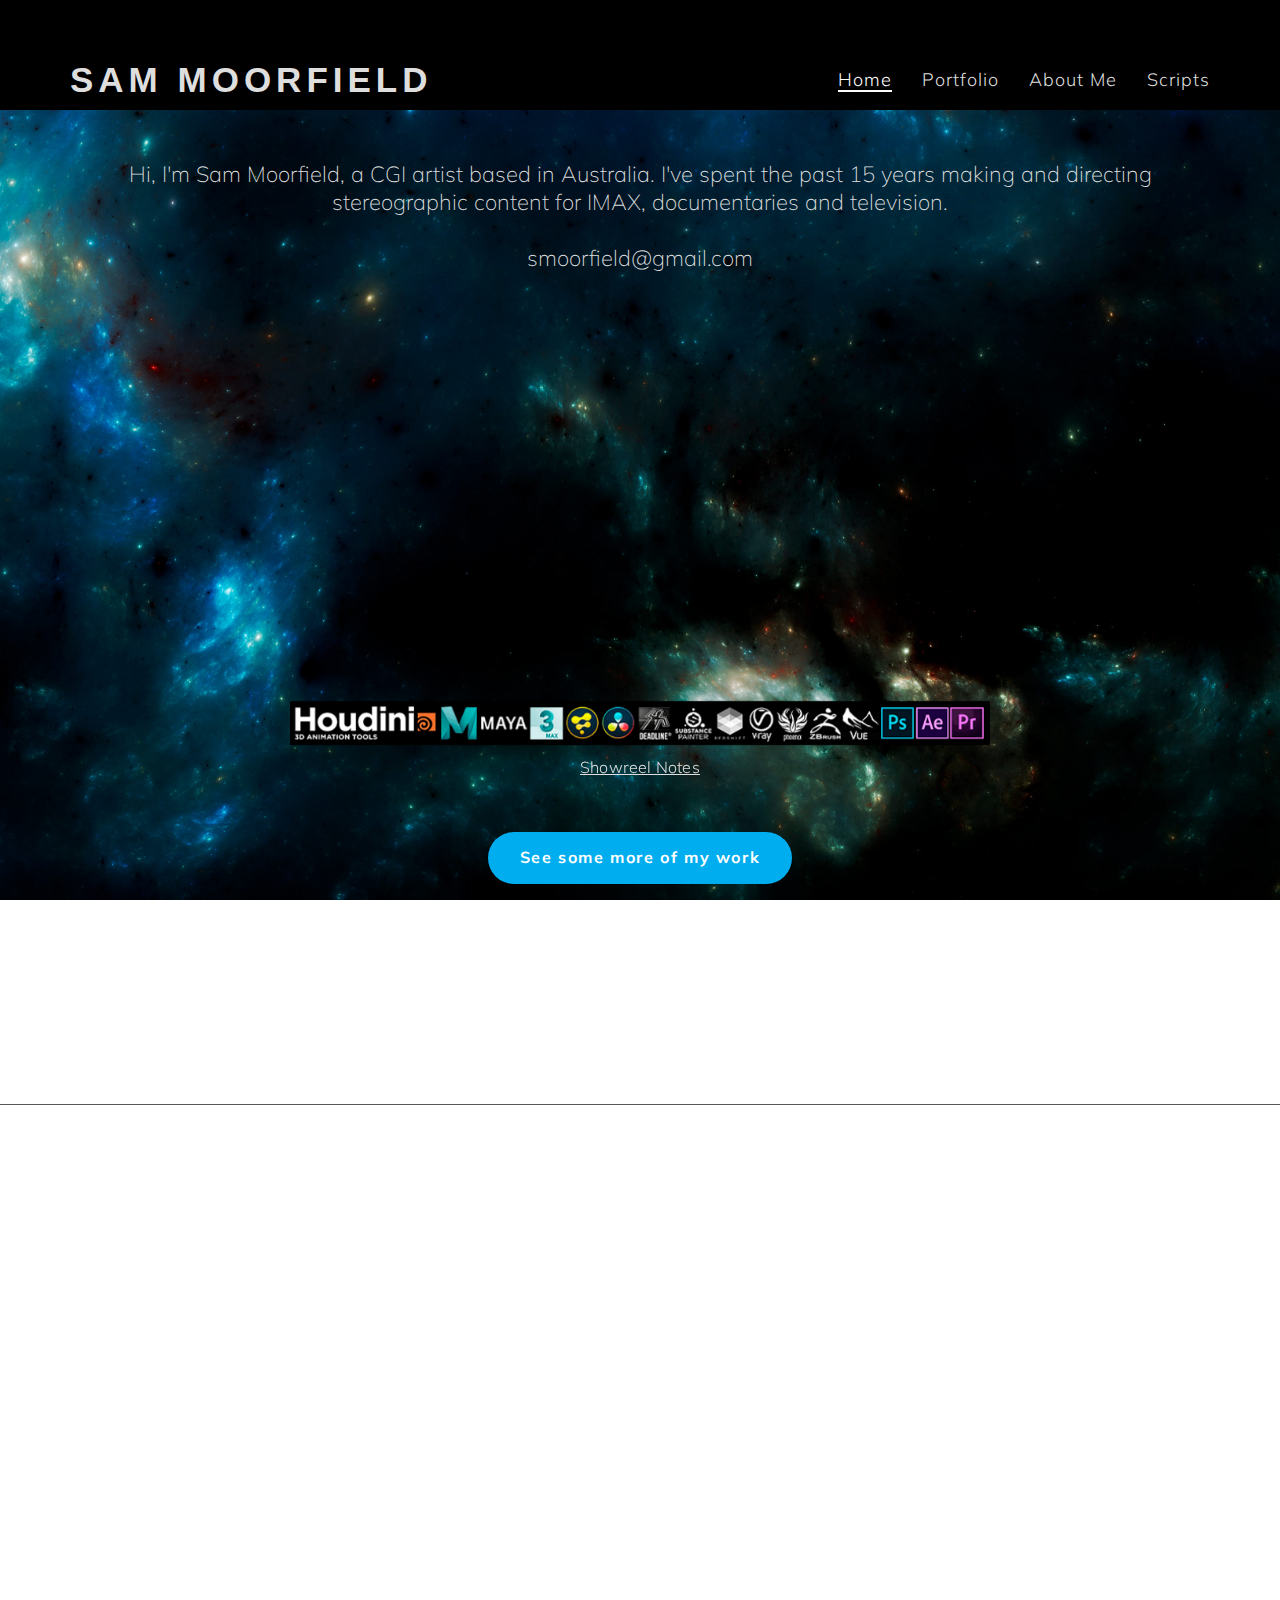
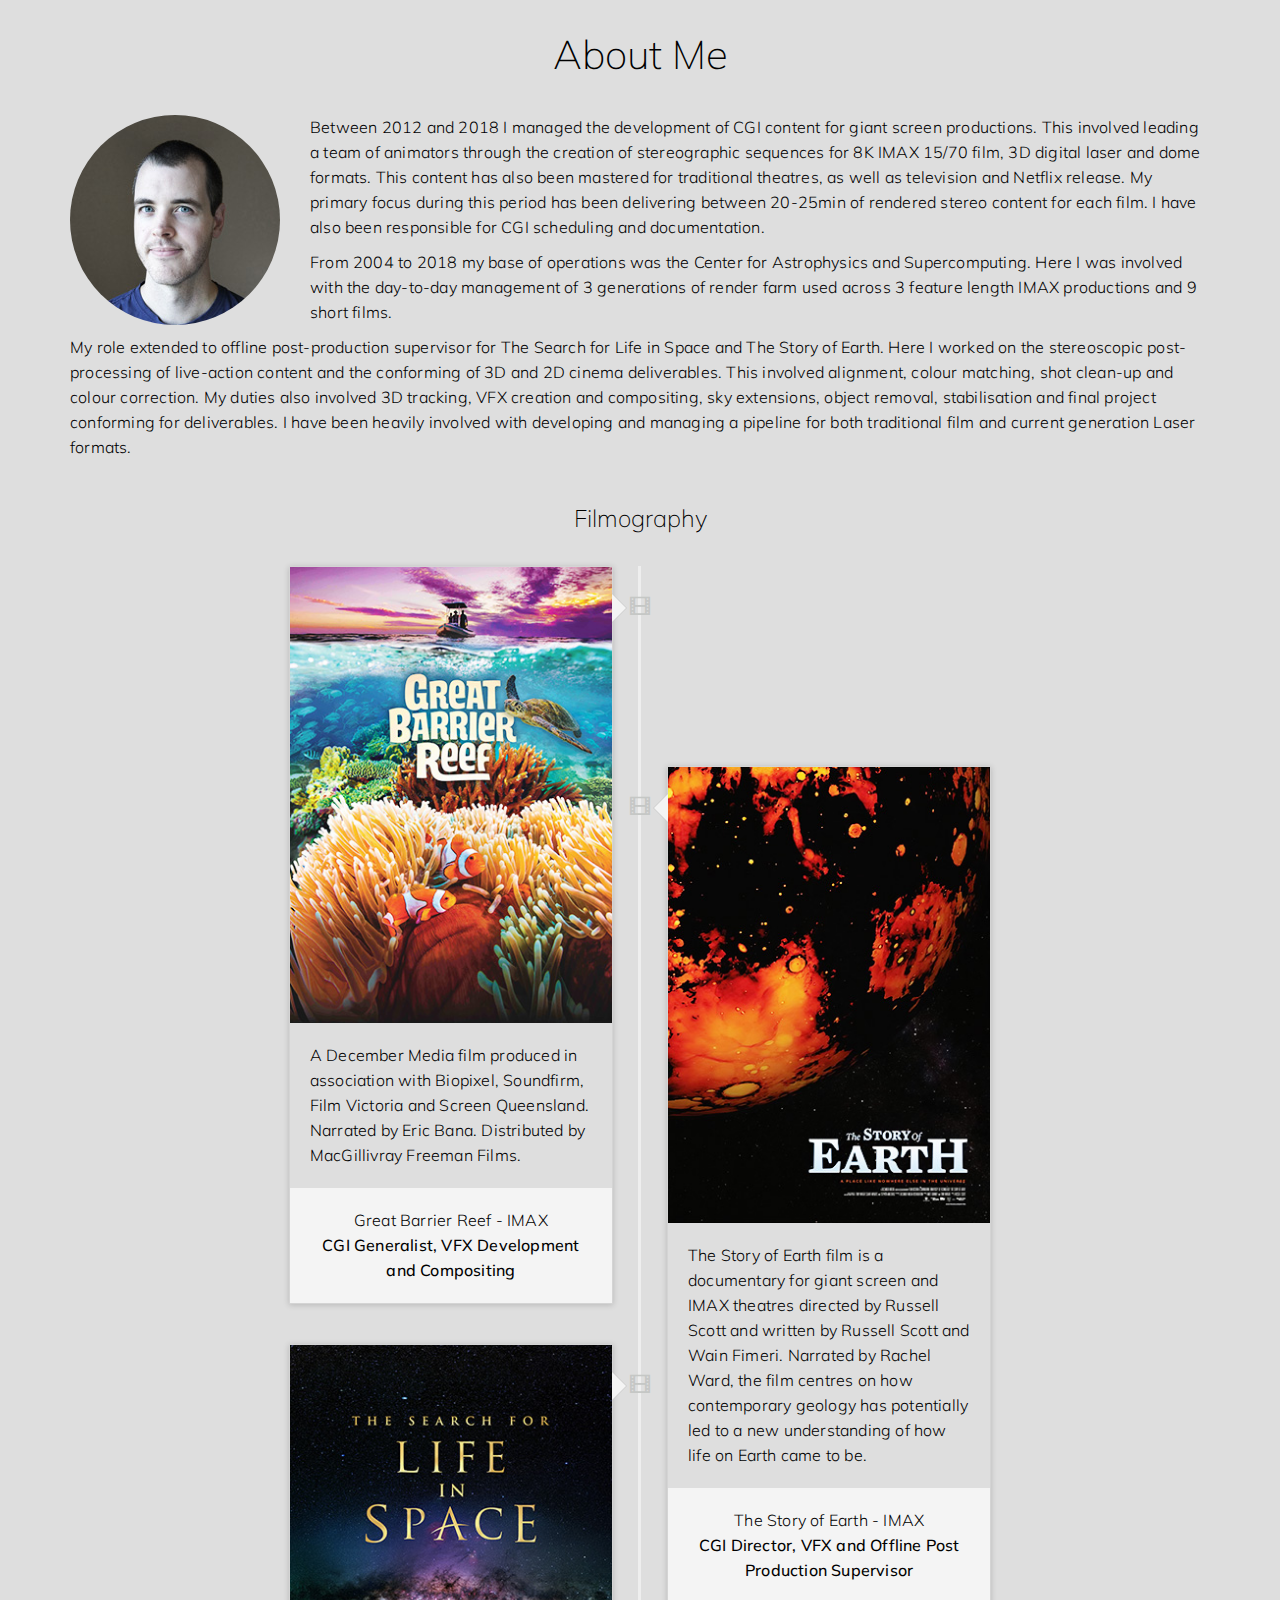
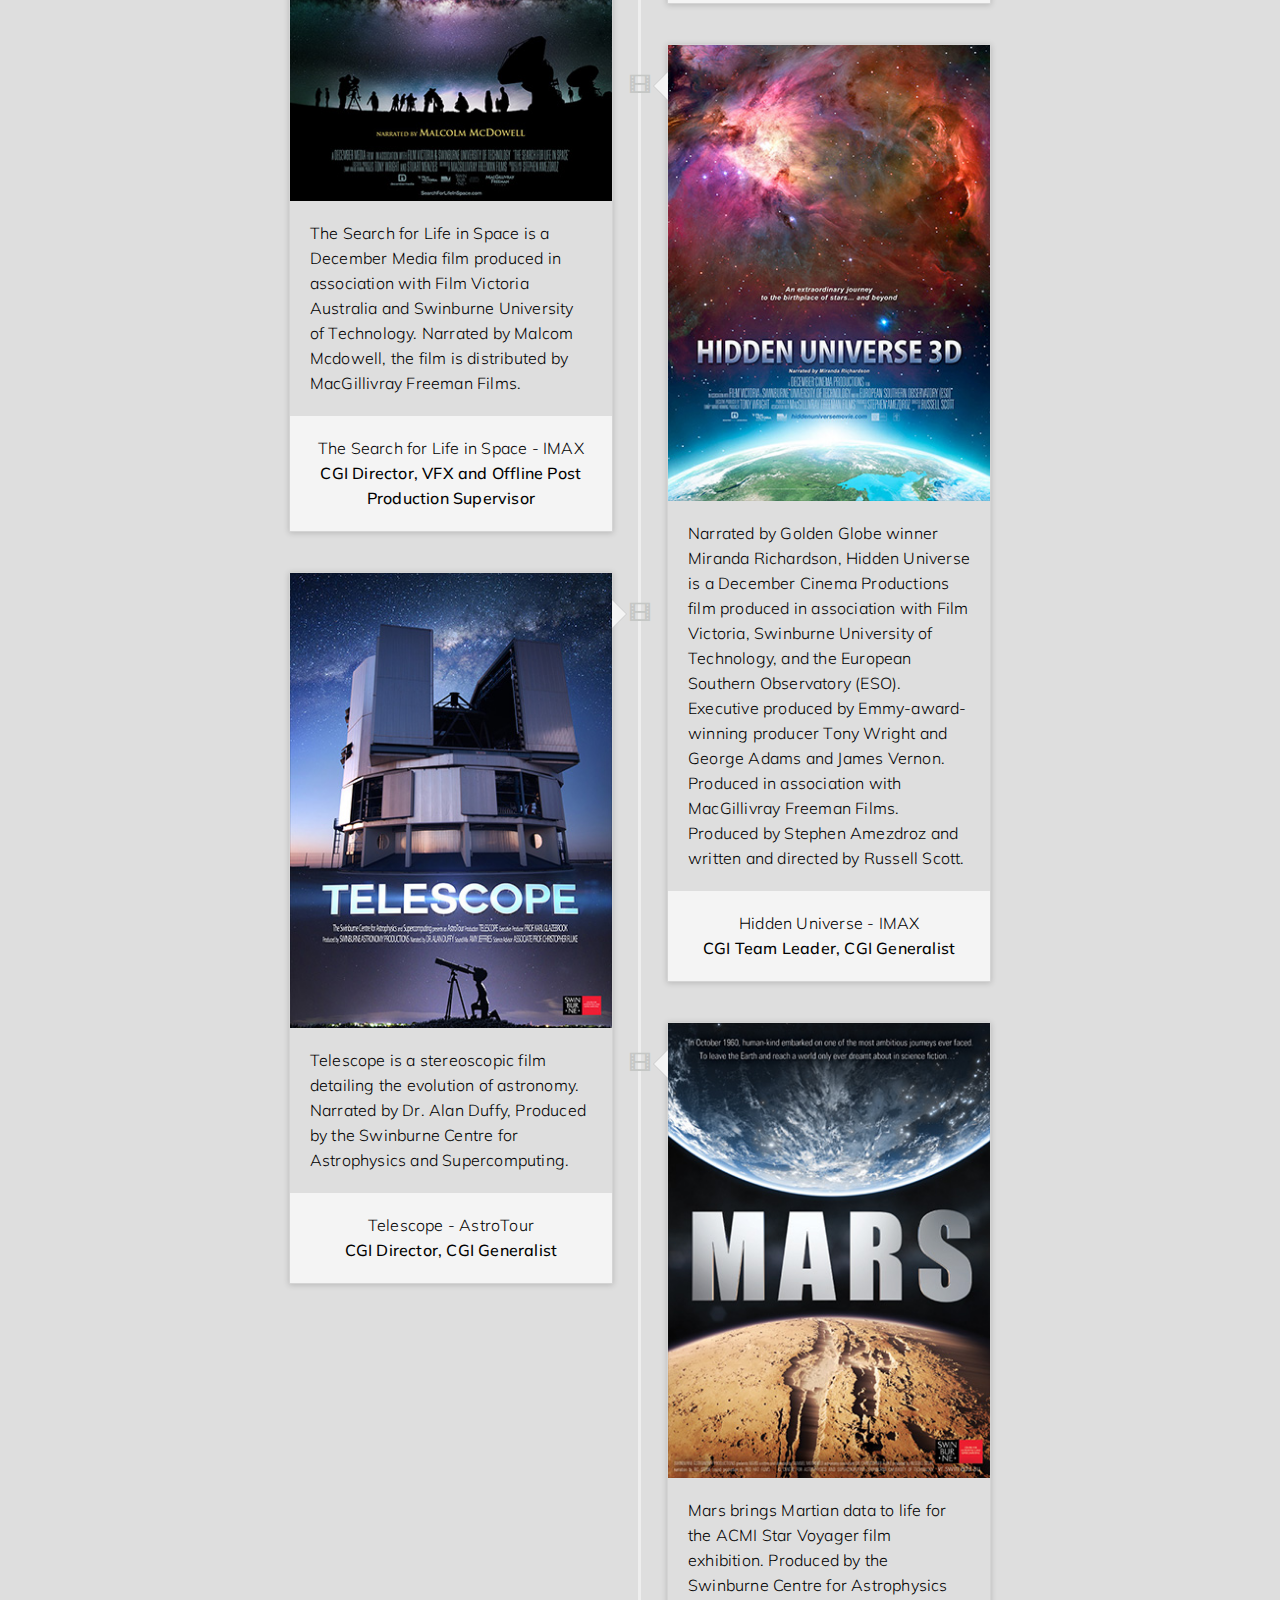
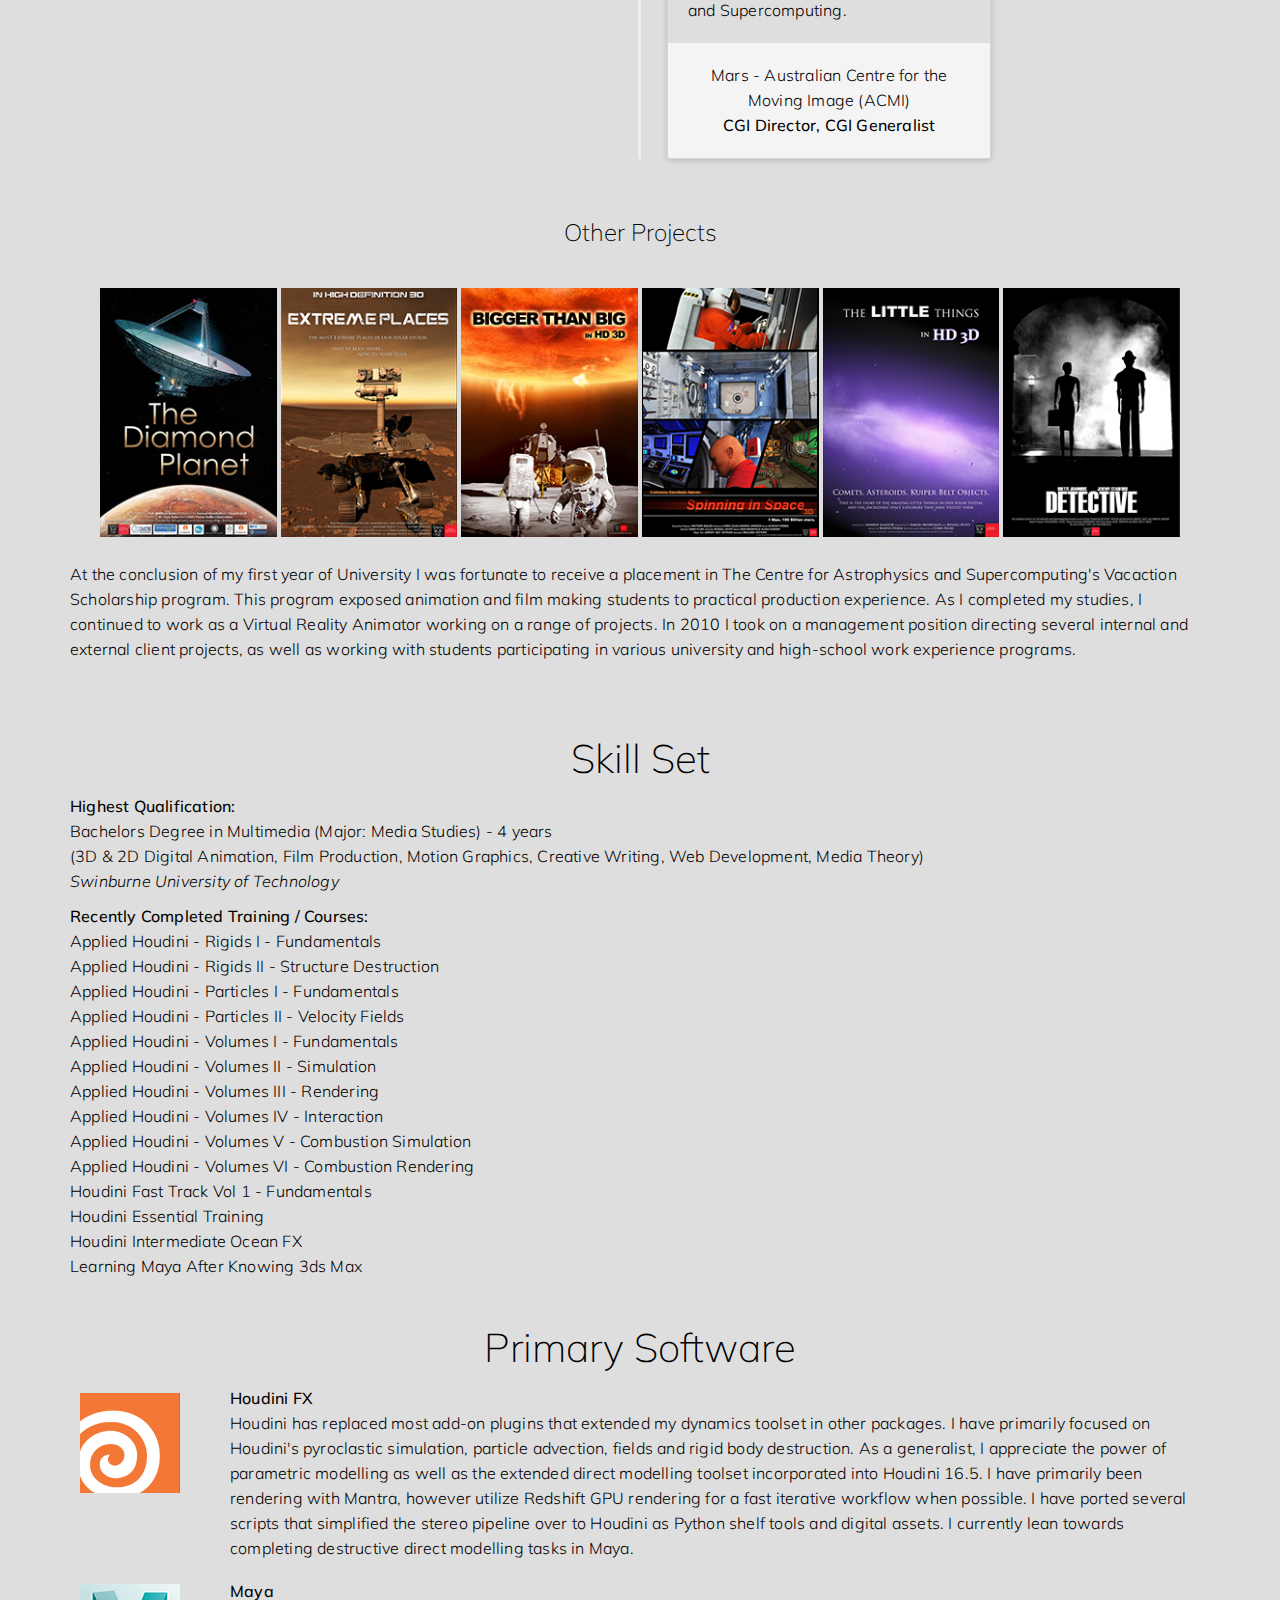
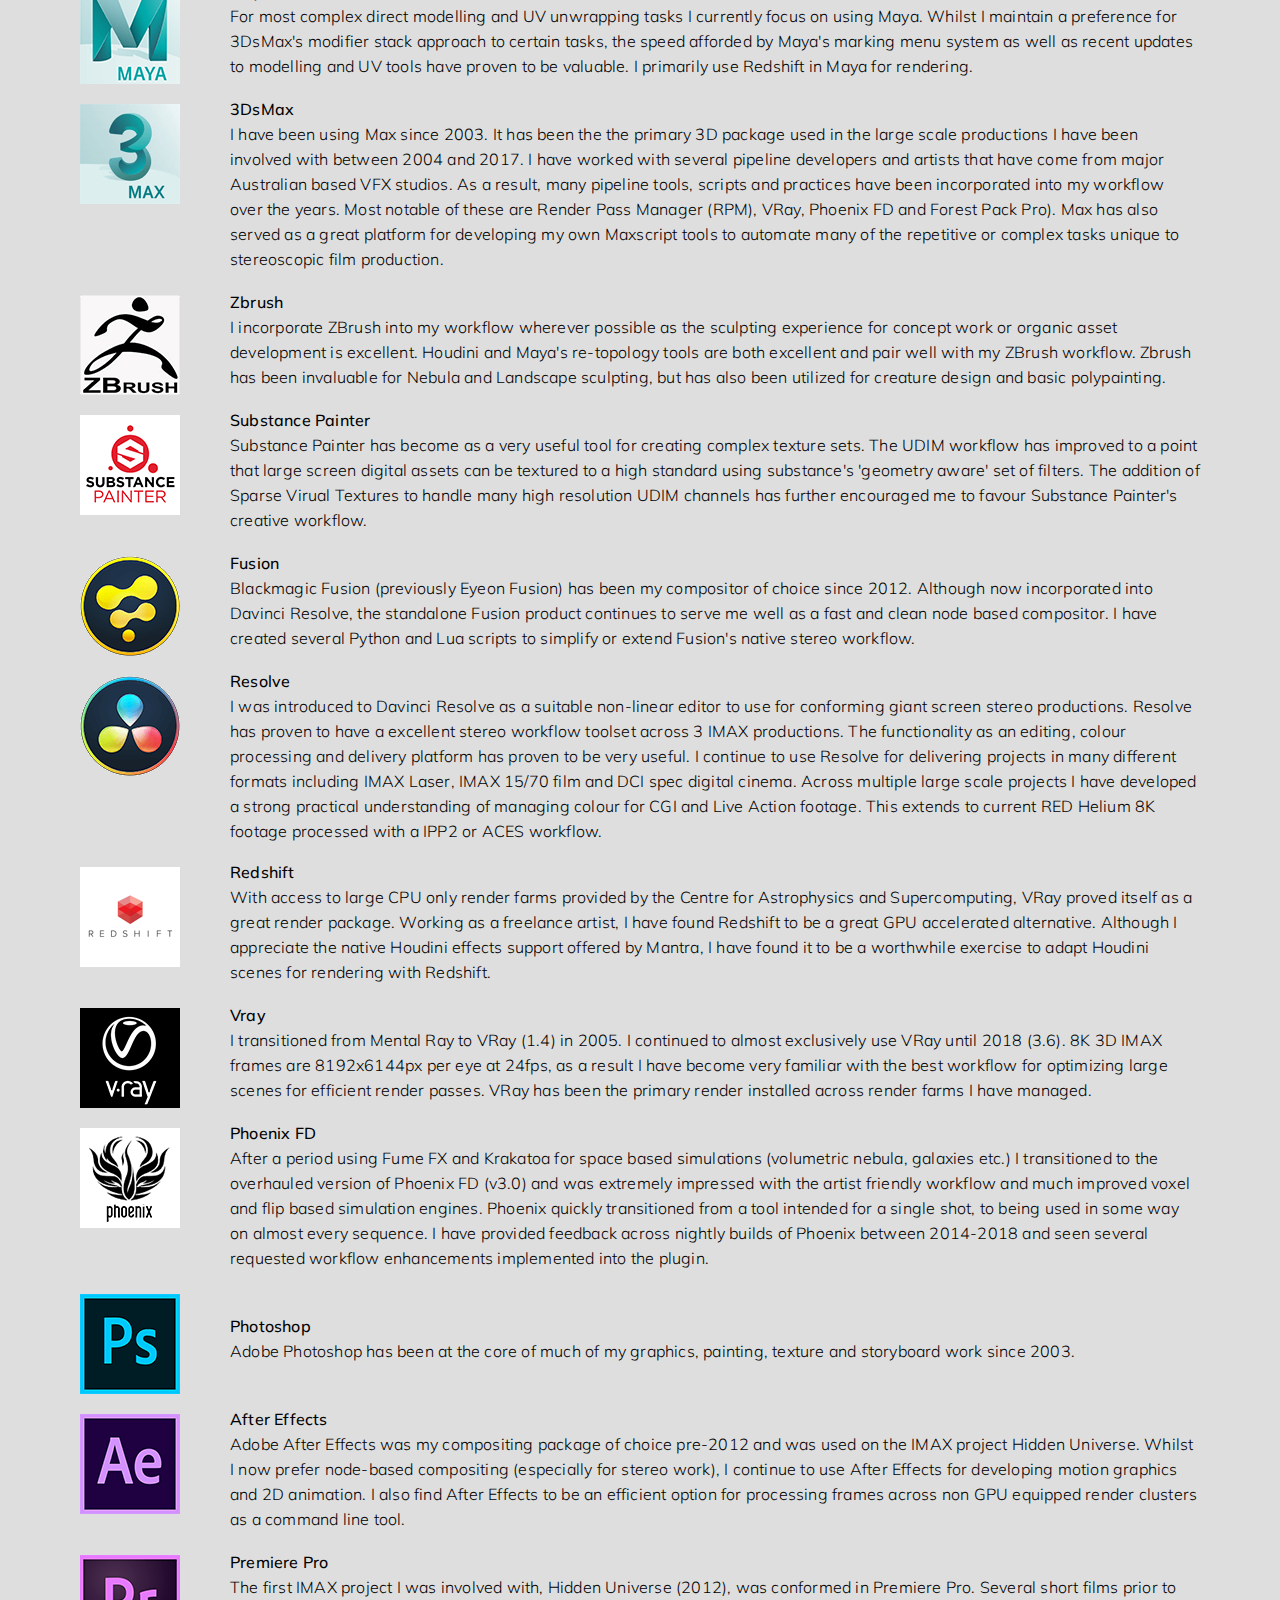
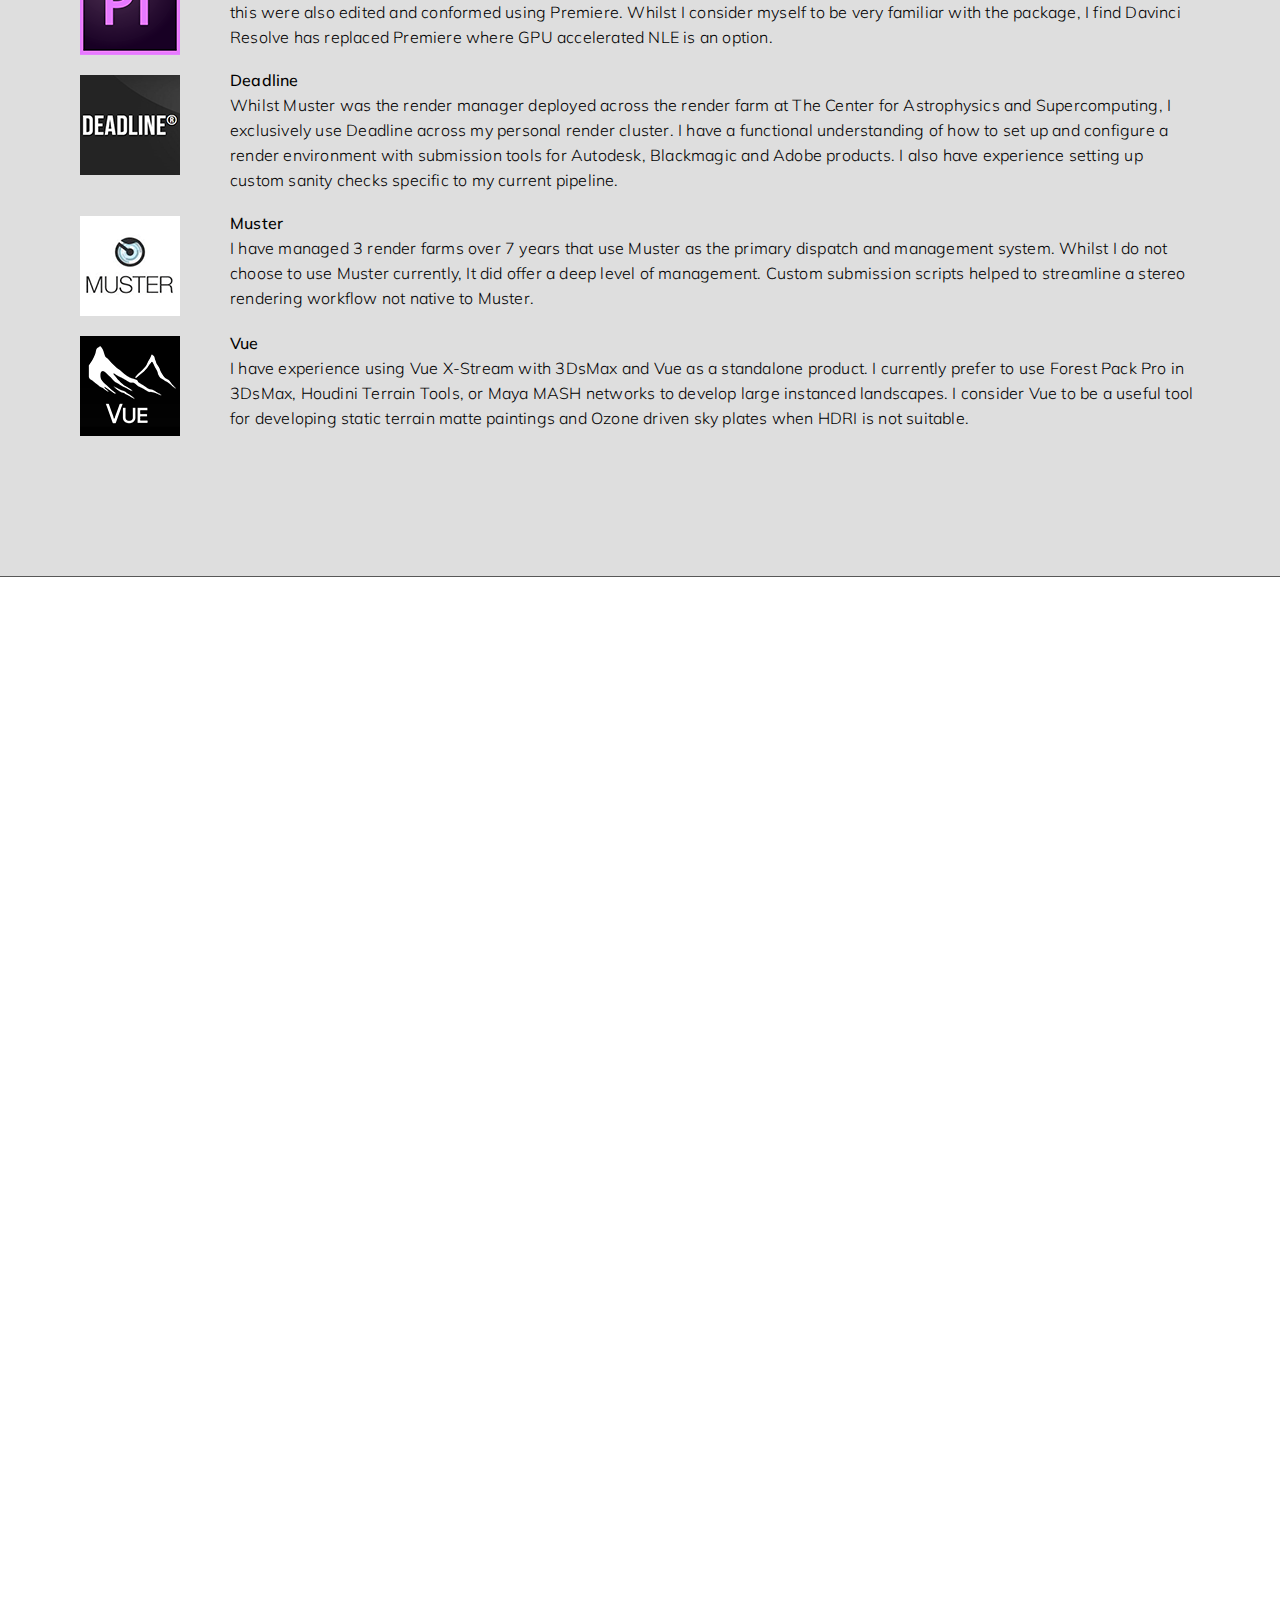
==== commit 2adbd999: "Add files via upload" ====
--- a/index.html
+++ b/index.html
@@ -3,9 +3,9 @@
 <!-- HEAD -->
 <head>
 	<meta charset="UTF-8">
-	<title>Sam Moorfield - Digital Artist</title>
+	<title>Sam Moorfield - CGI Artist</title>
 	<meta http-equiv="X-UA-Compatible" content="IE=Edge">
-	<meta name="description" content="Hi, I'm Sam Moorfield. A digital artist based in Australia.">
+	<meta name="description" content="Hi, I'm Sam Moorfield. A CGI artist based in Australia.">
 	<meta name="keywords" content="Sam Samuel Moorfield Australian Australia CGI VFX artist Houdini Maya 3DsMax film IMAX smoorfield@gmail.com space nebula science visualisation volumetrics particles">
 	<meta name="author" content="Sam Moorfield">
 	<meta name="viewport" content="width=device-width, initial-scale=1, maximum-scale=1">
@@ -46,7 +46,7 @@
 			var popup = document.getElementById("myPopup");
 			popup.classList.toggle("show");
 		}
-	</script>	
+	</script>
 </head>
 
 <!-- SCRIPTS -->
@@ -100,13 +100,14 @@
 		<div class="container">
 			<div class="row">
 				<div class="col-md-8 col-sm-8">
-					<h1 class="wow fadeInUp hi" data-wow-delay="0.6s">Hi, I'm Sam Moorfield, a digital artist based in Australia. Since 2004 I've been making and directing CGI and VFX for film and television.</br></br>smoorfield@gmail.com</h1>
+					<h1 class="wow fadeInUp hi" data-wow-delay="0.6s">Hi, I'm Sam Moorfield, a CGI artist based in Australia. I've spent the past 15 years making and directing stereographic content for IMAX, documentaries and television.</br></br>smoorfield@gmail.com</h1>
 				</div>
 				<div class="showreel">
 					<iframe class="youtube" src="https://player.vimeo.com/video/306763240" width="880" height="495" frameborder="0" webkitallowfullscreen mozallowfullscreen allowfullscreen></iframe>
+					<img src="images/software.png" class="img-software" alt="software">
 					<div class="seework">
-						<div class="popup" onclick="myFunction()"><p class="p wow fadeInUp links" data-wow-delay="0.2s">Showreel Notes </p>
-							<span class="popuptext" id="myPopup"><p align="right" class="links">Close</p><p>The footage shown in this reel has been selected from a few of my most recent projects. Formats range from 8K IMAX 15/70 film to dome, theatrical features and television.</p><p>I have included a text overlay to highlight any aspects of these shots that were completed by others. Unless stated below, the work involved in the creation of these sequences, from concept and scene development to compositing and post production, is my own.</p>
+						<div class="popup" onclick="myFunction()"><p class="p wow fadeInUp links" data-wow-delay="0.8s">Showreel Notes </p>
+							<span class="popuptext" id="myPopup"><p align="right" class="links">Close</p><p>The footage shown in this reel has been selected from a few of my most recent projects. These sequences were created for 8K IMAX 15/70 film as well as IMAX 3D digital laser, dome and television releases.</p><p>I have included a text overlay to highlight any aspects of these shots that were completed by others. Unless stated below, the work involved in the creation of these sequences, from concept and scene development to compositing and post production, is my own.</p>
 							<a href="https://www.youtube.com/watch?v=evTGbiVXp0Y"><strong class="links">Alternative YouTube Link</strong></a>						
 							</span>
 						</div>
@@ -115,7 +116,6 @@
 						</div>					
 					</div>
 				</div>
-				
 			</div>
 		</div>
 	</section>
@@ -124,7 +124,7 @@
 <!-- ***************** -->
 <section id="work">
 	<div class="container container-wide">
-		<div class="row row-wide popup-gallery">
+		<div class="row row-wide">
 			<div class="col-md-12 col-sm-12">
 				<div class="wow fadeInUp section-title" data-wow-delay="0.2s">
 					<h2 class="compress">Portfolio Gallery</h2>
@@ -135,8 +135,8 @@
 <!-- NEBULA06 -->
 			<div class="wow fadeInUp col-md-3 col-sm-4" data-wow-delay="0.4s">
 				<div class="work-thumb">
-					<a href="https://player.vimeo.com/video/306763240" title="Title" class="video">
-						<img src="images/sammoorfield_nebula06.jpg" data-src="images/sammoorfield_nebula06.jpg" class="img-responsive" alt="nebula06">						
+					<a href="images/sammoorfield_nebula06.jpg" title="<strong>PROJECT: </strong>The Story of Earth, IMAX.<strong> POSITION: </strong>CGI Director/VFX Artist<strong> CREDIT: </strong>All elements.<br><strong>DESCRIPTION: </strong>A small part of a one billion voxel nebula simulation created using PhoenixFD." class="image-popup">
+						<img src="images/placeholder_gallery.png" data-src="images/sammoorfield_nebula06.jpg" class="img-responsive" alt="nebula06">						
 					</a>
 				</div>
 			</div>
@@ -315,8 +315,8 @@
 <!-- NEBULA01 -->
 			<div class="wow fadeInUp col-md-3 col-sm-4" data-wow-delay="0.4s">
 				<div class="work-thumb">
-					<a href="images/sammoorfield_tardigrade.jpg" title="<strong>PROJECT: </strong>The Search for Life in Space, IMAX.<strong> POSITION: </strong>CGI Director/VFX Artist<strong> CREDIT: </strong>All elements.<br><strong>DESCRIPTION: </strong>A Tardigrade model initially intended to be used in a film to demonstrate how life can surface is extreme conditions." class="image-popup">
-						<img src="images/placeholder_gallery.png" data-src="images/sammoorfield_tardigrade.jpg" class="img-responsive" alt="nebula01">
+					<a href="images/sammoorfield_nebula01.jpg" title="<strong>PROJECT: </strong>The Search for Life in Space, IMAX.<strong> POSITION: </strong>CGI Director/VFX Artist<strong> CREDIT: </strong>All elements.<br><strong>DESCRIPTION: </strong>The 'Horsehead Nebula' reconstructed as a volumetric field of stars and gas." class="image-popup">
+						<img src="images/placeholder_gallery.png" data-src="images/sammoorfield_nebula01.jpg" class="img-responsive" alt="nebula01">
 					</a>
 				</div>
 			</div>
@@ -324,8 +324,8 @@
 <!-- HIGHRISE03 -->
 			<div class="wow fadeInUp col-md-3 col-sm-4" data-wow-delay="0.4s">
 				<div class="work-thumb">
-					<a href="images/sammoorfield_saturn02.jpg" title="<strong>PROJECT: </strong>The Search for Life in Space, IMAX.<strong> POSITION: </strong>CGI Director/VFX Artist<strong> CREDIT: </strong>All elements.<br><strong>DESCRIPTION: </strong>Moon and plaet assets created for the IMAX prject 'The Search for Life in Space'." class="image-popup">
-						<img src="images/placeholder_gallery.png" data-src="images/sammoorfield_saturn02.jpg" class="img-responsive" alt="highrise03">
+					<a href="images/sammoorfield_highrise03.jpg" title="<strong>PROJECT: </strong>The Search for Life in Space, IMAX.<strong> POSITION: </strong>CGI Director/VFX Artist<strong> CREDIT: </strong>All elements excluding some terrain colourization.<br><strong>DESCRIPTION: </strong>A sequence of HiRISE data derived Martian flyovers." class="image-popup">
+						<img src="images/placeholder_gallery.png" data-src="images/sammoorfield_highrise03.jpg" class="img-responsive" alt="highrise03">
 					</a>
 				</div>
 			</div>
@@ -342,8 +342,8 @@
 <!-- NEBULA03 -->
 			<div class="wow fadeInUp col-md-3 col-sm-4" data-wow-delay="0.4s">
 				<div class="work-thumb">
-					<a href="images/sammoorfield_fractal03.jpg" title="<strong>PROJECT: </strong>The Search for Life in Space, IMAX.<strong> POSITION: </strong>CGI Director/VFX Artist<strong> CREDIT: </strong>All elements.<br><strong>DESCRIPTION: </strong>A fractal generated to explore the use of fractals in creating space themed environments." class="image-popup">
-						<img src="images/placeholder_gallery.png" data-src="images/sammoorfield_fractal03.jpg" class="img-responsive" alt="nebula03">
+					<a href="images/sammoorfield_nebula03.jpg" title="<strong>PROJECT: </strong>The Search for Life in Space, IMAX.<strong> POSITION: </strong>CGI Director/VFX Artist<strong> CREDIT: </strong>All elements.<br><strong>DESCRIPTION: </strong>A nebula created using Hubble imagery mixed with volumetrics and particles. " class="image-popup">
+						<img src="images/placeholder_gallery.png" data-src="images/sammoorfield_nebula03.jpg" class="img-responsive" alt="nebula03">
 					</a>
 				</div>
 			</div>
@@ -386,9 +386,130 @@
 		</div>
 	</div>
 		
-<!-- ***************** -->
-<!-- ABOUT ME SECTION  -->
-<!-- ***************** -->
+<!-- *********** -->
+<!-- RND SECTION -->
+<!-- *********** -->
+	<div class="container container-wide">
+		<div class="row row-wide">
+			<div class="col-md-12 col-sm-12 space-top">
+				<div class="wow fadeInUp section-title" data-wow-delay="0.8s">
+					<h2>RnD</h2>
+					<p class="pcentered"><strong>Past and ongoing RnD projects</strong></p>
+				</div>
+			</div>
+
+<!-- TREX02 -->
+			<div class="wow fadeInUp col-md-3 col-sm-6 col-experiments" data-wow-delay="0.4s">
+				<div class="experiments-thumb">
+					<a href="images/sammoorfield_trex02.jpg" title="<strong>RND DESCRIPTION: </strong>ZBrush concept work for a dinosaur themed project." class="rnd-popup">
+						<img src="images/placeholder_gallery.png" data-src="images/sammoorfield_trex02.jpg" class="img-responsive" alt="trex02">
+					</a>
+				</div>
+			</div>
+
+<!-- TREX01 -->
+			<div class="wow fadeInUp col-md-3 col-sm-6 col-experiments" data-wow-delay="0.4s">
+				<div class="experiments-thumb">
+					<a href="images/sammoorfield_trex01.jpg" title="<strong>RND DESCRIPTION: </strong>ZBrush concept work for a dinosaur themed project." class="rnd-popup">
+						<img src="images/placeholder_gallery.png" data-src="images/sammoorfield_trex01.jpg" class="img-responsive" alt="trex01">
+					</a>
+				</div>
+			</div>
+
+<!-- TREX03 -->
+			<div class="wow fadeInUp col-md-3 col-sm-6 col-experiments" data-wow-delay="0.4s">
+				<div class="experiments-thumb">
+					<a href="images/sammoorfield_trex03.jpg" title="<strong>RND DESCRIPTION: </strong>ZBrush concept work for a dinosaur themed project." class="rnd-popup">
+						<img src="images/placeholder_gallery.png" data-src="images/sammoorfield_trex03.jpg" class="img-responsive" alt="trex03">
+					</a>
+				</div>
+			</div>
+
+<!-- TARDIGRADE -->
+			<div class="wow fadeInUp col-md-3 col-sm-6 col-experiments" data-wow-delay="0.4s">
+				<div class="experiments-thumb">
+					<a href="images/sammoorfield_tardigrade.jpg" title="<strong>RND DESCRIPTION: </strong>A Tardigrade model initially intended to be used in a film to demonstrate how life can surface is extreme conditions." class="rnd-popup">
+						<img src="images/placeholder_gallery.png" data-src="images/sammoorfield_tardigrade.jpg" class="img-responsive" alt="tardigrade">
+					</a>
+				</div>
+			</div>
+
+<!-- FRACTAL01 -->
+			<div class="wow fadeInUp col-md-3 col-sm-6 col-experiments" data-wow-delay="0.4s">
+				<div class="experiments-thumb">
+					<a href="images/sammoorfield_fractal01.jpg" title="<strong>RND DESCRIPTION: </strong>A fractal generated to explore the use of fractals in creating space themed environments." class="rnd-popup">
+						<img src="images/placeholder_gallery.png" data-src="images/sammoorfield_fractal01.jpg" class="img-responsive" alt="fractal01">
+					</a>
+				</div>
+			</div>
+
+<!-- FRACTAL03 -->
+			<div class="wow fadeInUp col-md-3 col-sm-6 col-experiments" data-wow-delay="0.4s">
+				<div class="experiments-thumb">
+					<a href="images/sammoorfield_fractal03.jpg" title="<strong>RND DESCRIPTION: </strong>A fractal generated to explore the use of fractals in creating space themed environments." class="rnd-popup">
+						<img src="images/placeholder_gallery.png" data-src="images/sammoorfield_fractal03.jpg" class="img-responsive" alt="fractal03">
+					</a>
+				</div>
+			</div>
+
+<!-- HIGHRISE04 -->
+			<div class="wow fadeInUp col-md-3 col-sm-6 col-experiments" data-wow-delay="0.4s">
+				<div class="experiments-thumb">
+					<a href="images/sammoorfield_highrise04.jpg" title="<strong>RND DESCRIPTION: </strong>A martian landscape created during the development of GDAL tools to process HiRISE terrain model and colour data." class="rnd-popup">
+						<img src="images/placeholder_gallery.png" data-src="images/sammoorfield_highrise04.jpg" class="img-responsive" alt="highrise04">
+					</a>
+				</div>
+			</div>
+
+<!-- PROCEDURALPLANETS -->
+			<div class="wow fadeInUp col-md-3 col-sm-6 col-experiments" data-wow-delay="0.4s">
+				<div class="experiments-thumb">
+					<a href="images/sammoorfield_proceduralplanets.jpg" title="<strong>RND DESCRIPTION: </strong>A series of procedurally generated planets/moons using various satellite based imagery." class="rnd-popup">
+						<img src="images/placeholder_gallery.png" data-src="images/sammoorfield_proceduralplanets.jpg" class="img-responsive" alt="proceduralplanets">
+					</a>
+				</div>
+			</div>
+
+<!-- SATURN02 -->
+			<div class="wow fadeInUp col-md-3 col-sm-6 col-experiments" data-wow-delay="0.4s">
+				<div class="experiments-thumb">
+					<a href="images/sammoorfield_saturn02.jpg" title="<strong>RND DESCRIPTION: </strong>Moon and plaet assets created for the IMAX prject 'The Search for Life in Space'." class="rnd-popup">
+						<img src="images/placeholder_gallery.png" data-src="images/sammoorfield_saturn02.jpg" class="img-responsive" alt="saturn02">
+					</a>
+				</div>
+			</div>
+
+<!-- ROSETTA -->
+			<div class="wow fadeInUp col-md-3 col-sm-6 col-experiments" data-wow-delay="0.4s">
+				<div class="experiments-thumb">
+					<a href="images/sammoorfield_rosetta.jpg" title="<strong>RND DESCRIPTION: </strong>A Rosetta space probe sequence. The textured probe model was supplied." class="rnd-popup">
+						<img src="images/placeholder_gallery.png" data-src="images/sammoorfield_rosetta.jpg" class="img-responsive" alt="rosetta">
+					</a>
+				</div>
+			</div>
+
+<!-- JUNO -->
+			<div class="wow fadeInUp col-md-3 col-sm-6 col-experiments" data-wow-delay="0.4s">
+				<div class="experiments-thumb">
+					<a href="images/sammoorfield_juno.jpg" title="<strong>RND DESCRIPTION: </strong>A Juno space probe sequence. The textured probe model was supplied." class="rnd-popup">
+						<img src="images/placeholder_gallery.png" data-src="images/sammoorfield_juno.jpg" class="img-responsive" alt="juno">
+					</a>
+				</div>
+			</div>
+
+<!-- MESSENGER -->
+			<div class="wow fadeInUp col-md-3 col-sm-6 col-experiments" data-wow-delay="0.4s">
+				<div class="experiments-thumb">
+					<a href="images/sammoorfield_messenger.jpg" title="<strong>RND DESCRIPTION: </strong>A messenger space probe sequence. The textured probe model was supplied." class="rnd-popup">
+						<img src="images/placeholder_gallery.png" data-src="images/sammoorfield_messenger.jpg" class="img-responsive" alt="messenger">
+					</a>
+				</div>
+			</div>			
+		</div>			
+	</div>	
+</section>
+
+<!-- ABOUT ME SECTION -->
 <section id="about">
 	<div class="container">
 		<div class="row">
@@ -398,10 +519,6 @@
 					<p class="pinv"><img class="profileimg img-circle avatar" src="images/placeholder_square_210.png" data-src="images/profile-image.jpg" alt="Profile Image">Between 2012 and 2018 I managed the development of CGI content for giant screen productions. This involved leading a team of animators through the creation of stereographic sequences for 8K IMAX 15/70 film, 3D digital laser and dome formats. This content has also been mastered for traditional theatres, as well as television and Netflix release. My primary focus during this period has been delivering between 20-25min of rendered stereo content for each film. I have also been responsible for CGI scheduling and documentation.</p>
 					<p class="pinv">From 2004 to 2018 my base of operations was the Center for Astrophysics and Supercomputing. Here I was involved with the day-to-day management of 3 generations of render farm used across 3 feature length IMAX productions and 9 short films.</p>
 					<p class="pinv">My role extended to offline post-production supervisor for The Search for Life in Space and The Story of Earth. Here I worked on the stereoscopic post-processing of live-action content and the conforming of 3D and 2D cinema deliverables. This involved alignment, colour matching, shot clean-up and colour correction. My duties also involved 3D tracking, VFX creation and compositing, sky extensions, object removal, stabilisation and final project conforming for deliverables. I have been heavily involved with developing and managing a pipeline for both traditional film and current generation Laser formats.<br><br></p>
-					<p><strong class="strongdark"><strong class="stronginvbold">Formal Qualification:</strong><br>Bachelors Degree in Multimedia (Major: Media Studies) - 4 years<br>
-					(3D & 2D Digital Animation, Film Production, Motion Graphics, Creative Writing, Web Development, Media Theory)<br>
-					<i>Swinburne University of Technology</i></strong></p>
-				
 				</div>
 				
 				<h3 class="h3centeredinv">Filmography</h3>
@@ -412,7 +529,7 @@
 							<div class="timeline-badge primary"><a><i class="glyphicon glyphicon-film" rel="tooltip" title="Great Barrier Reef" id=""></i></a></div>
 							<div class="timeline-panel">
 								<div class="timeline-heading">
-									<img class="img-responsive fill" src="images/placeholder_poster_large.png" data-src="images/sammoorfield_poster_maskedsinger.jpg" />
+									<img class="img-responsive fill" src="images/placeholder_poster_large.png" data-src="images/sammoorfield_poster_greatbarrierreef.jpg" />
 								</div>
 								<div class="timeline-body">
 									<p class="timeline-text">A December Media film produced in association with Biopixel, Soundfirm, Film Victoria and Screen Queensland. Narrated by Eric Bana. Distributed by MacGillivray Freeman Films.</p>
@@ -428,7 +545,7 @@
 							<div class="timeline-badge primary"><a><i class="glyphicon glyphicon-film invert" rel="tooltip" title="The Story of Earth" id=""></i></a></div>
 							<div class="timeline-panel">
 								<div class="timeline-heading">
-									<img class="img-responsive fill" src="images/placeholder_poster_large.png" data-src="images/sammoorfield_poster_betoota.jpg" />
+									<img class="img-responsive fill" src="images/placeholder_poster_large.png" data-src="images/sammoorfield_poster_thestoryofearth.jpg" />
 								</div>
 								<div class="timeline-body">
 									<p class="timeline-text">The Story of Earth film is a documentary for giant screen and IMAX theatres directed by Russell Scott and written by Russell Scott and Wain Fimeri. Narrated by Rachel Ward, the film centres on how contemporary geology has potentially led to a new understanding of how life on Earth came to be.</p>
@@ -439,74 +556,12 @@
 								</div>
 							</div>
 						</li>
+
 						<li>
 							<div class="timeline-badge primary"><a><i class="glyphicon glyphicon-film" rel="tooltip" title="Great Barrier Reef" id=""></i></a></div>
 							<div class="timeline-panel">
 								<div class="timeline-heading">
-									<img class="img-responsive fill" src="images/placeholder_poster_large.png" data-src="images/sammoorfield_poster_greatbarrierreef.jpg" />
-								</div>
-								<div class="timeline-body">
-									<p class="timeline-text">A December Media film produced in association with Biopixel, Soundfirm, Film Victoria and Screen Queensland. Narrated by Eric Bana. Distributed by MacGillivray Freeman Films.</p>
-								</div>
-								<div class="timeline-footer">
-									<p class="timeline-cardname">Great Barrier Reef - IMAX</p>
-									<p class="timeline-cardname"><strong class="stronginvbold">CGI Generalist, VFX Development and Compositing</strong></p>
-								</div>
-							</div>
-						</li>
-
-						<li class="timeline-inverted">
-							<div class="timeline-badge primary"><a><i class="glyphicon glyphicon-film invert" rel="tooltip" title="The Story of Earth" id=""></i></a></div>
-							<div class="timeline-panel">
-								<div class="timeline-heading">
-									<img class="img-responsive fill" src="images/placeholder_poster_large.png" data-src="images/sammoorfield_poster_greenhouse.jpg" />
-								</div>
-								<div class="timeline-body">
-									<p class="timeline-text">The Story of Earth film is a documentary for giant screen and IMAX theatres directed by Russell Scott and written by Russell Scott and Wain Fimeri. Narrated by Rachel Ward, the film centres on how contemporary geology has potentially led to a new understanding of how life on Earth came to be.</p>
-								</div>
-								<div class="timeline-footer">
-									<p class="timeline-cardname">The Story of Earth - IMAX</p>
-									<p class="timeline-cardname"><strong class="stronginvbold">CGI Director, VFX and Offline Post Production Supervisor</strong></p>
-								</div>
-							</div>
-						</li>
-						<li>
-							<div class="timeline-badge primary"><a><i class="glyphicon glyphicon-film" rel="tooltip" title="Great Barrier Reef" id=""></i></a></div>
-							<div class="timeline-panel">
-								<div class="timeline-heading">
-									<img class="img-responsive fill" src="images/placeholder_poster_large.png" data-src="images/sammoorfield_poster_snackmasters.jpg" />
-								</div>
-								<div class="timeline-body">
-									<p class="timeline-text">A December Media film produced in association with Biopixel, Soundfirm, Film Victoria and Screen Queensland. Narrated by Eric Bana. Distributed by MacGillivray Freeman Films.</p>
-								</div>
-								<div class="timeline-footer">
-									<p class="timeline-cardname">Great Barrier Reef - IMAX</p>
-									<p class="timeline-cardname"><strong class="stronginvbold">CGI Generalist, VFX Development and Compositing</strong></p>
-								</div>
-							</div>
-						</li>
-
-						<li class="timeline-inverted">
-							<div class="timeline-badge primary"><a><i class="glyphicon glyphicon-film invert" rel="tooltip" title="The Story of Earth" id=""></i></a></div>
-							<div class="timeline-panel">
-								<div class="timeline-heading">
 									<img class="img-responsive fill" src="images/placeholder_poster_large.png" data-src="images/sammoorfield_poster_thesearchforlifeinspace.jpg" />
-								</div>
-								<div class="timeline-body">
-									<p class="timeline-text">The Story of Earth film is a documentary for giant screen and IMAX theatres directed by Russell Scott and written by Russell Scott and Wain Fimeri. Narrated by Rachel Ward, the film centres on how contemporary geology has potentially led to a new understanding of how life on Earth came to be.</p>
-								</div>
-								<div class="timeline-footer">
-									<p class="timeline-cardname">The Story of Earth - IMAX</p>
-									<p class="timeline-cardname"><strong class="stronginvbold">CGI Director, VFX and Offline Post Production Supervisor</strong></p>
-								</div>
-							</div>
-						</li>
-
-						<li>
-							<div class="timeline-badge primary"><a><i class="glyphicon glyphicon-film" rel="tooltip" title="Great Barrier Reef" id=""></i></a></div>
-							<div class="timeline-panel">
-								<div class="timeline-heading">
-									<img class="img-responsive fill" src="images/placeholder_poster_large.png" data-src="images/sammoorfield_poster_tcitp.jpg" />
 								</div>
 								<div class="timeline-body">
 									<p class="timeline-text">The Search for Life in Space is a December Media film produced in association with Film Victoria Australia and Swinburne University of Technology. Narrated by Malcom Mcdowell, the film is distributed by MacGillivray Freeman Films.</p>
@@ -538,7 +593,23 @@
 							<div class="timeline-badge primary"><a><i class="glyphicon glyphicon-film" rel="tooltip" title="Great Barrier Reef" id=""></i></a></div>
 							<div class="timeline-panel">
 								<div class="timeline-heading">
-									<img class="img-responsive fill" src="images/placeholder_poster_large.png" data-src="images/sammoorfield_poster_thestoryofearth.jpg" />
+									<img class="img-responsive fill" src="images/placeholder_poster_large.png" data-src="images/sammoorfield_poster_telescope.jpg" />
+								</div>
+								<div class="timeline-body">
+									<p class="timeline-text">Telescope is a stereoscopic film detailing the evolution of astronomy. Narrated by Dr. Alan Duffy, Produced by the Swinburne Centre for Astrophysics and Supercomputing.</p>
+								</div>
+								<div class="timeline-footer">
+									<p class="timeline-cardname">Telescope - AstroTour</p>
+									<p class="timeline-cardname"><strong class="stronginvbold">CGI Director, CGI Generalist</strong></p>
+								</div>
+							</div>
+						</li>
+
+						<li class="timeline-inverted">
+							<div class="timeline-badge primary"><a><i class="glyphicon glyphicon-film invert" rel="tooltip" title="Great Barrier Reef" id=""></i></a></div>
+							<div class="timeline-panel">
+								<div class="timeline-heading">
+									<img class="img-responsive fill" src="images/placeholder_poster_large.png" data-src="images/sammoorfield_poster_mars.jpg" />
 								</div>
 								<div class="timeline-body">
 									<p class="timeline-text">Mars brings Martian data to life for the ACMI Star Voyager film exhibition. Produced by the Swinburne Centre for Astrophysics and Supercomputing.</p>
@@ -560,43 +631,59 @@
 
 				<div class="postercontainer">
 					<div class="posters">
-						<img class="posters4" img src="images/placeholder_poster_small.png" data-src="images/sammoorfield_poster_sellinghouses.jpg" alt="poster" />
-						<img class="posters4" img src="images/placeholder_poster_small.png" data-src="images/sammoorfield_poster_sellinginthecity.jpg" alt="poster" />
-						<img class="posters4" img src="images/placeholder_poster_small.png" data-src="images/sammoorfield_poster_telescope.jpg" alt="poster" />
 						<img class="posters5" img src="images/placeholder_poster_small.png" data-src="images/sammoorfield_poster_thediamondplanet.jpg" alt="poster" />
 						<img class="posters6" img src="images/placeholder_poster_small.png" data-src="images/sammoorfield_poster_extremeplaces.jpg" alt="poster" />
 						<img class="posters7" img src="images/placeholder_poster_small.png" data-src="images/sammoorfield_poster_biggerthanbig.jpg" alt="poster" />
 						<img class="posters8" img src="images/placeholder_poster_small.png" data-src="images/sammoorfield_poster_spinninginspace.jpg" alt="poster" />
-						<img class="posters9" img src="images/placeholder_poster_small.png" data-src="images/sammoorfield_poster_expeditionearth.jpg" alt="poster" />
-						<img class="posters10" img src="images/placeholder_poster_small.png" data-src="images/sammoorfield_poster_thelittlethings.jpg" alt="poster" />
-						<img class="posters11" img src="images/placeholder_poster_small.png" data-src="images/sammoorfield_poster_detective.jpg" alt="poster" />
+						<img class="posters9" img src="images/placeholder_poster_small.png" data-src="images/sammoorfield_poster_thelittlethings.jpg" alt="poster" />
+						<img class="posters10" img src="images/placeholder_poster_small.png" data-src="images/sammoorfield_poster_detective.jpg" alt="poster" />
 					</div>
-					<p class="pinv">At the conclusion of my first year of University I was fortunate to receive a placement in The Centre for Astrophysics and Supercomputing's Vacaction Scholarship program. This program exposed animation and film making students to practical production experience. As I completed my studies, I continued to work as a Virtual Reality Animator working on a range of projects. In 2010 I took on a management position directing several internal and external client projects, as well as working with students participating in various university and high-school work experience programs.</p>
-					<br><br>
+					<p class="pinv"><br>At the conclusion of my first year of University I was fortunate to receive a placement in The Centre for Astrophysics and Supercomputing's Vacaction Scholarship program. This program exposed animation and film making students to practical production experience. As I completed my studies, I continued to work as a Virtual Reality Animator working on a range of projects. In 2010 I took on a management position directing several internal and external client projects, as well as working with students participating in various university and high-school work experience programs.</p>
 				</div>
 			
+<!-- SKILL SET -->
+				<div class="section-title experience">
+					<h2 class="h2inv nopadding">Skill Set</h2>
+					<p><strong class="strongdark"><strong class="stronginvbold">Highest Qualification:</strong><br>Bachelors Degree in Multimedia (Major: Media Studies) - 4 years<br>
+					(3D & 2D Digital Animation, Film Production, Motion Graphics, Creative Writing, Web Development, Media Theory)<br>
+					<i>Swinburne University of Technology</i></strong></p>
+					<p class="pinv"><strong class="stronginvbold">Recently Completed Training / Courses:</strong>
+					<br>Applied Houdini - Rigids I - Fundamentals
+					<br>Applied Houdini - Rigids II - Structure Destruction
+					<br>Applied Houdini - Particles I - Fundamentals
+					<br>Applied Houdini - Particles II - Velocity Fields
+					<br>Applied Houdini - Volumes I - Fundamentals
+					<br>Applied Houdini - Volumes II - Simulation
+					<br>Applied Houdini - Volumes III - Rendering
+					<br>Applied Houdini - Volumes IV - Interaction
+					<br>Applied Houdini - Volumes V - Combustion Simulation
+					<br>Applied Houdini - Volumes VI - Combustion Rendering
+					<br>Houdini Fast Track Vol 1 - Fundamentals
+					<br>Houdini Essential Training
+					<br>Houdini Intermediate Ocean FX
+					<br>Learning Maya After Knowing 3ds Max</p>
+				</div>
 			
 <!-- PRIMARY SOFTWARE -->
 			<h2 class="h2inv nopadding">Primary Software</h2>
 				<div class="divTable">
-					<div class="divTableBody">
-					
+					<div class="divTableBody">				
+						<div class="divTableRow">
+							<div class="divTableThumb"><img src="images/placeholder_square_small.png" data-src="images/software_houdini.png" class="squaresmall" alt="software"></div>
+							<div class="divTableCell"><p class="pinv"><strong class="stronginvbold">Houdini FX</strong><br>
+								Houdini has replaced most add-on plugins that extended my dynamics toolset in other packages. I have primarily focused on Houdini's pyroclastic simulation, particle advection, fields and rigid body destruction. As a generalist, I appreciate the power of parametric modelling as well as the extended direct modelling toolset incorporated into Houdini 16.5. I have primarily been rendering with Mantra, however utilize Redshift GPU rendering for a fast iterative workflow when possible. I have ported several scripts that simplified the stereo pipeline over to Houdini as Python shelf tools and digital assets. I currently lean towards completing destructive direct modelling tasks in Maya.
+								</p>
+							</div>
+						</div>
+						
 						<div class="divTableRow">
 							<div class="divTableThumb"><img src="images/placeholder_square_small.png" data-src="images/software_maya.png" class="squaresmall" alt="software"></div>
 							<div class="divTableCell"><p class="pinv"><strong class="stronginvbold">Maya</strong><br>
 								For most complex direct modelling and UV unwrapping tasks I currently focus on using Maya. Whilst I maintain a preference for 3DsMax's modifier stack approach to certain tasks, the speed afforded by Maya's marking menu system as well as recent updates to modelling and UV tools have proven to be valuable. I primarily use Redshift in Maya for rendering.
 								</p>
 							</div>
-						</div>	
-						
-						<div class="divTableRow">
-							<div class="divTableThumb"><img src="images/placeholder_square_small.png" data-src="images/software_houdini.png" class="squaresmall" alt="software"></div>
-							<div class="divTableCell"><p class="pinv"><strong class="stronginvbold">Houdini FX</strong><br>
-								Houdini has replaced most add-on plugins that extended my dynamics toolset in other packages. I have primarily focused on Houdini's pyroclastic simulation, particle advection, fields and rigid body destruction. As a generalist, I appreciate the power of parametric modelling as well as the extended direct modelling toolset incorporated into Houdini 16.5. I have primarily been rendering with Mantra, however utilize Redshift GPU rendering for a fast iterative workflow when possible. I have ported several scripts that simplified the stereo pipeline over to Houdini as Python shelf tools and digital assets. I currently lean towards completing destructive direct modelling tasks in Maya.
-								</p>
-							</div>
-						</div>
-						
+						</div>
+
 						<div class="divTableRow">
 							<div class="divTableThumb"><img src="images/placeholder_square_small.png" data-src="images/software_3dsmax.png" class="squaresmall" alt="software"></div>
 							<div class="divTableCell"><p class="pinv"><strong class="stronginvbold">3DsMax</strong><br>
@@ -604,7 +691,71 @@
 								</p>
 							</div>
 						</div>
+
+						<div class="divTableRow">
+							<div class="divTableThumb"><img src="images/placeholder_square_small.png" data-src="images/software_zbrush.png" class="squaresmall" alt="software"></div>
+							<div class="divTableCell"><p class="pinv"><strong class="stronginvbold">Zbrush</strong><br>
+								I incorporate ZBrush into my workflow wherever possible as the sculpting experience for concept work or organic asset development is excellent. Houdini and Maya's re-topology tools are both excellent and pair well with my ZBrush workflow. Zbrush has been invaluable for Nebula and Landscape sculpting, but has also been utilized for creature design and basic polypainting.
+								</p>
+							</div>
+						</div>
 						
+						<div class="divTableRow">
+							<div class="divTableThumb"><img src="images/placeholder_square_small.png" data-src="images/software_substancepainter.png" class="squaresmall" alt="software"></div>
+							<div class="divTableCell"><p class="pinv"><strong class="stronginvbold">Substance Painter</strong><br>
+								Substance Painter has become as a very useful tool for creating complex texture sets. The UDIM workflow has improved to a point that large screen digital assets can be textured to a high standard using substance's 'geometry aware' set of filters. The addition of Sparse Virual Textures to handle many high resolution UDIM channels has further encouraged me to favour Substance Painter's creative workflow.
+								</p>
+							</div>
+						</div>
+
+						<div class="divTableRow">
+							<div class="divTableThumb"><img src="images/placeholder_square_small.png" data-src="images/software_fusion.png" class="squaresmall" alt="software"></div>
+							<div class="divTableCell"><p class="pinv"><strong class="stronginvbold">Fusion</strong><br>
+								Blackmagic Fusion (previously Eyeon Fusion) has been my compositor of choice since 2012. Although now incorporated into Davinci Resolve, the standalone Fusion product continues to serve me well as a fast and clean node based compositor. I have created several Python and Lua scripts to simplify or extend Fusion's native stereo workflow.
+								</p>
+							</div>
+						</div>
+
+						<div class="divTableRow">
+							<div class="divTableThumb"><img src="images/placeholder_square_small.png" data-src="images/software_resolve.png" class="squaresmall" alt="software"></div>
+							<div class="divTableCell"><p class="pinv"><strong class="stronginvbold">Resolve</strong><br>
+								I was introduced to Davinci Resolve as a suitable non-linear editor to use for conforming giant screen stereo productions. Resolve has proven to have a excellent stereo workflow toolset across 3 IMAX productions. The functionality as an editing, colour processing and delivery platform has proven to be very useful. I continue to use Resolve for delivering projects in many different formats including IMAX Laser, IMAX 15/70 film and DCI spec digital cinema. Across multiple large scale projects I have developed a strong practical understanding of managing colour for CGI and Live Action footage. This extends to current RED Helium 8K footage processed with a IPP2 or ACES workflow.
+								</p>
+							</div>
+						</div>
+
+						<div class="divTableRow">
+							<div class="divTableThumb"><img src="images/placeholder_square_small.png" data-src="images/software_redshift.png" class="squaresmall" alt="software"></div>
+							<div class="divTableCell"><p class="pinv"><strong class="stronginvbold">Redshift</strong><br>
+								With access to large CPU only render farms provided by the Centre for Astrophysics and Supercomputing, VRay proved itself as a great render package. Working as a freelance artist, I have found Redshift to be a great GPU accelerated alternative. Although I appreciate the native Houdini effects support offered by Mantra, I have found it to be a worthwhile exercise to adapt Houdini scenes for rendering with Redshift.
+								</p>
+							</div>
+						</div>
+
+						<div class="divTableRow">
+							<div class="divTableThumb"><img src="images/placeholder_square_small.png" data-src="images/software_vray.png" class="squaresmall" alt="software"></div>
+							<div class="divTableCell"><p class="pinv"><strong class="stronginvbold">Vray</strong><br>
+								I transitioned from Mental Ray to VRay (1.4) in 2005. I continued to almost exclusively use VRay until 2018 (3.6). 8K 3D IMAX frames are 8192x6144px per eye at 24fps, as a result I have become very familiar with the best workflow for optimizing large scenes for efficient render passes. VRay has been the primary render installed across render farms I have managed.
+								</p>
+							</div>
+						</div>
+
+						<div class="divTableRow">
+							<div class="divTableThumb"><img src="images/placeholder_square_small.png" data-src="images/software_phoenix.png" class="squaresmall" alt="software"></div>
+							<div class="divTableCell"><p class="pinv"><strong class="stronginvbold">Phoenix FD</strong><br>
+								After a period using Fume FX and Krakatoa for space based simulations (volumetric nebula, galaxies etc.) I transitioned to the overhauled version of Phoenix FD (v3.0) and was extremely impressed with the artist friendly workflow and much improved voxel and flip based simulation engines. Phoenix quickly transitioned from a tool intended for a single shot, to being used in some way on almost every sequence. I have provided feedback across nightly builds of Phoenix between 2014-2018 and seen several requested workflow enhancements implemented into the plugin. 
+								</p>
+							</div>
+						</div>
+
+						<div class="divTableRow">
+							<div class="divTableThumb"><img src="images/placeholder_square_small.png" data-src="images/software_photoshop.png" class="squaresmall" alt="software"></div>
+							<div class="divTableCell"><p class="pinv"><strong class="stronginvbold">Photoshop</strong><br>
+								Adobe Photoshop has been at the core of much of my graphics, painting, texture and storyboard work since 2003.
+								</p>
+							</div>
+						</div>
+
 						<div class="divTableRow">
 							<div class="divTableThumb"><img src="images/placeholder_square_small.png" data-src="images/software_aftereffects.png" class="squaresmall" alt="software"></div>
 							<div class="divTableCell"><p class="pinv"><strong class="stronginvbold">After Effects</strong><br>
@@ -612,67 +763,11 @@
 								</p>
 							</div>
 						</div>
-						
-						<div class="divTableRow">
-							<div class="divTableThumb"><img src="images/placeholder_square_small.png" data-src="images/software_photoshop.png" class="squaresmall" alt="software"></div>
-							<div class="divTableCell"><p class="pinv"><strong class="stronginvbold">Photoshop</strong><br>
-								Adobe Photoshop has been at the core of much of my graphics, painting, texture and storyboard work since 2003.
-								</p>
-							</div>
-						</div>
-						
-						<div class="divTableRow">
-							<div class="divTableThumb"><img src="images/placeholder_square_small.png" data-src="images/software_fusion.png" class="squaresmall" alt="software"></div>
-							<div class="divTableCell"><p class="pinv"><strong class="stronginvbold">Fusion</strong><br>
-								Blackmagic Fusion (previously Eyeon Fusion) has been my compositor of choice since 2012. Although now incorporated into Davinci Resolve, the standalone Fusion product continues to serve me well as a fast and clean node based compositor. I have created several Python and Lua scripts to simplify or extend Fusion's native stereo workflow.
-								</p>
-							</div>
-						</div>
-
-						<div class="divTableRow">
-							<div class="divTableThumb"><img src="images/placeholder_square_small.png" data-src="images/software_resolve.png" class="squaresmall" alt="software"></div>
-							<div class="divTableCell"><p class="pinv"><strong class="stronginvbold">Resolve</strong><br>
-								I was introduced to Davinci Resolve as a suitable non-linear editor to use for conforming giant screen stereo productions. Resolve has proven to have a excellent stereo workflow toolset across 3 IMAX productions. The functionality as an editing, colour processing and delivery platform has proven to be very useful. I continue to use Resolve for delivering projects in many different formats including IMAX Laser, IMAX 15/70 film and DCI spec digital cinema. Across multiple large scale projects I have developed a strong practical understanding of managing colour for CGI and Live Action footage. This extends to current RED Helium 8K footage processed with a IPP2 or ACES workflow.
-								</p>
-							</div>
-						</div>
-												
-						<div class="divTableRow">
-							<div class="divTableThumb"><img src="images/placeholder_square_small.png" data-src="images/software_substancepainter.png" class="squaresmall" alt="software"></div>
-							<div class="divTableCell"><p class="pinv"><strong class="stronginvbold">Substance Painter</strong><br>
-								Substance Painter has become as a very useful tool for creating complex texture sets. The UDIM workflow has improved to a point that large screen digital assets can be textured to a high standard using substance's 'geometry aware' set of filters. The addition of Sparse Virual Textures to handle many high resolution UDIM channels has further encouraged me to favour Substance Painter's creative workflow.
-								</p>
-							</div>
-						</div>
-
-						<div class="divTableRow">
-							<div class="divTableThumb"><img src="images/placeholder_square_small.png" data-src="images/software_zbrush.png" class="squaresmall" alt="software"></div>
-							<div class="divTableCell"><p class="pinv"><strong class="stronginvbold">Zbrush</strong><br>
-								I incorporate ZBrush into my workflow wherever possible as the sculpting experience for concept work or organic asset development is excellent. Houdini and Maya's re-topology tools are both excellent and pair well with my ZBrush workflow. Zbrush has been invaluable for Nebula and Landscape sculpting, but has also been utilized for creature design and basic polypainting.
-								</p>
-							</div>
-						</div>
-
-						<div class="divTableRow">
-							<div class="divTableThumb"><img src="images/placeholder_square_small.png" data-src="images/software_redshift.png" class="squaresmall" alt="software"></div>
-							<div class="divTableCell"><p class="pinv"><strong class="stronginvbold">Redshift</strong><br>
-								With access to large CPU only render farms provided by the Centre for Astrophysics and Supercomputing, VRay proved itself as a great render package. Working as a freelance artist, I have found Redshift to be a great GPU accelerated alternative. Although I appreciate the native Houdini effects support offered by Mantra, I have found it to be a worthwhile exercise to adapt Houdini scenes for rendering with Redshift.
-								</p>
-							</div>
-						</div>
-
-						<div class="divTableRow">
-							<div class="divTableThumb"><img src="images/placeholder_square_small.png" data-src="images/software_vray.png" class="squaresmall" alt="software"></div>
-							<div class="divTableCell"><p class="pinv"><strong class="stronginvbold">Vray</strong><br>
-								I transitioned from Mental Ray to VRay (1.4) in 2005. I continued to almost exclusively use VRay until 2018 (3.6). 8K 3D IMAX frames are 8192x6144px per eye at 24fps, as a result I have become very familiar with the best workflow for optimizing large scenes for efficient render passes. VRay has been the primary render installed across render farms I have managed.
-								</p>
-							</div>
-						</div>
-
-						<div class="divTableRow">
-							<div class="divTableThumb"><img src="images/placeholder_square_small.png" data-src="images/software_phoenix.png" class="squaresmall" alt="software"></div>
-							<div class="divTableCell"><p class="pinv"><strong class="stronginvbold">Phoenix FD</strong><br>
-								After a period using Fume FX and Krakatoa for space based simulations (volumetric nebula, galaxies etc.) I transitioned to the overhauled version of Phoenix FD (v3.0) and was extremely impressed with the artist friendly workflow and much improved voxel and flip based simulation engines. Phoenix quickly transitioned from a tool intended for a single shot, to being used in some way on almost every sequence. I have provided feedback across nightly builds of Phoenix between 2014-2018 and seen several requested workflow enhancements implemented into the plugin. 
+
+						<div class="divTableRow">
+							<div class="divTableThumb"><img src="images/placeholder_square_small.png" data-src="images/software_premiere.png" class="squaresmall" alt="software"></div>
+							<div class="divTableCell"><p class="pinv"><strong class="stronginvbold">Premiere Pro</strong><br>
+								The first IMAX project I was involved with, Hidden Universe (2012), was conformed in Premiere Pro. Several short films prior to this were also edited and conformed using Premiere. Whilst I consider myself to be very familiar with the package, I find Davinci Resolve has replaced Premiere where GPU accelerated NLE is an option.
 								</p>
 							</div>
 						</div>
@@ -681,6 +776,22 @@
 							<div class="divTableThumb"><img src="images/placeholder_square_small.png" data-src="images/software_deadline.png" class="squaresmall" alt="software"></div>
 							<div class="divTableCell"><p class="pinv"><strong class="stronginvbold">Deadline</strong><br>
 								Whilst Muster was the render manager deployed across the render farm at The Center for Astrophysics and Supercomputing, I exclusively use Deadline across my personal render cluster. I have a functional understanding of how to set up and configure a render environment with submission tools for Autodesk, Blackmagic and Adobe products. I also have experience setting up custom sanity checks specific to my current pipeline.
+								</p>
+							</div>
+						</div>
+
+						<div class="divTableRow">
+							<div class="divTableThumb"><img src="images/placeholder_square_small.png" data-src="images/software_muster.png" class="squaresmall" alt="software"></div>
+							<div class="divTableCell"><p class="pinv"><strong class="stronginvbold">Muster</strong><br>
+								I have managed 3 render farms over 7 years that use Muster as the primary dispatch and management system. Whilst I do not choose to use Muster currently, It did offer a deep level of management. Custom submission scripts helped to streamline a stereo rendering workflow not native to Muster.
+								</p>
+							</div>
+						</div>
+
+						<div class="divTableRow">
+							<div class="divTableThumb"><img src="images/placeholder_square_small.png" data-src="images/software_vue.png" class="squaresmall" alt="software"></div>
+							<div class="divTableCell"><p class="pinv"><strong class="stronginvbold">Vue</strong><br>
+								I have experience using Vue X-Stream with 3DsMax and Vue as a standalone product. I currently prefer to use Forest Pack Pro in 3DsMax, Houdini Terrain Tools, or Maya MASH networks to develop large instanced landscapes. I consider Vue to be a useful tool for developing static terrain matte paintings and Ozone driven sky plates when HDRI is not suitable.
 								</p>
 							</div>
 						</div>
@@ -698,356 +809,17 @@
 			<div class="col-md-12 col-sm-12">
 				<div class="wow fadeInUp section-title" data-wow-delay="0.1s">
 					<h2 class="compress">Scripts</h2>
-					<p class="pcentered"><strong>Productivity Scripts & Tools </strong></p>	
-						<div align="center">
-							<div class="divTableThumbScripts"><a class="smoothScroll" href="#scripts"><img src="images/placeholder_square_small.png" data-src="images/software_aftereffects.png" id="squaretiny" alt="software"></a></div>
-							<div class="divTableThumbScripts"><a class="smoothScroll" href="#max"><img src="images/placeholder_square_small.png" data-src="images/software_3dsmax.png" id="squaretiny" alt="software"></a></div>
-							<div class="divTableThumbScripts"><a class="smoothScroll" href="#fusion"><img src="images/placeholder_square_small.png" data-src="images/software_fusion.png" id="squaretiny" alt="software"></a></div>
-							<div class="divTableThumbScripts"><a class="smoothScroll" href="#sheets"><img src="images/placeholder_square_small.png" data-src="images/software_sheets.png" id="squaretiny" alt="software"></a></div>
-							<div class="divTableThumbScripts"><a class="smoothScroll" href="#windows"><img src="images/placeholder_square_small.png" data-src="images/software_windows.png" id="squaretiny" alt="software"></a></div>
-							<div class="divTableThumbScripts"><a class="smoothScroll" href="#linux"><img src="images/placeholder_square_small.png" data-src="images/software_linux.png" id="squaretiny" alt="software"></a></div>
-						</div>		
-				</div>
-			</div>
+					<p class="pcentered"><strong>Productivity Scripts / Tools / Techniques</strong></p>
+				</div>
+			</div>		
+
 			<div class="divTable">
-				<div>	
-					<div class="divTableRow wow fadeInUp" data-wow-delay="0.4s">
-						<div class="divTableRow wow fadeInUp" data-wow-delay="0.4s">
-							<div class="divTableThumbScripts"><img src="images/placeholder_square_small.png" data-src="images/software_aftereffects.png" id="squaretiny" alt="software"></div>
-							<div class="divTableCell"><p class="pTitle"><strong class="strongboldlarge">After Effects - Extendscript</strong></p></div>
-						</div>					
-					</div>
-				</div>
-				<div class="divTableBody">
-					<div class="divTableRow wow fadeInUp" data-wow-delay="0.4s">
-						<div class="divTableCell">
-							<a href="downloads/#"><p class="p"><img src="images/link-16.svg" class="chain"><strong class="strongbold">Move Layer(s) to Left</strong></a>
-							<a href="downloads/#"><p class="p"><img src="images/link-16.svg" class="chain"><strong class="strongbold">Move Layer(s) to Right</strong></a><br>
-						</div>
-					</div>
-				</div>
-				<div class="divTableBody">
-					<div class="divTableRow wow fadeInUp" data-wow-delay="0.4s">
-						<div class="divTableCell"><a href="downloads/#"><p class="p"><img src="images/link-16.svg" class="chain"><strong class="strongbold">Move Layer(s) to Playhead</strong></a><br>
-						</div>
-					</div>
-				</div>
-				<div class="divTableBody">
-					<div class="divTableRow wow fadeInUp" data-wow-delay="0.4s">
-						<div class="divTableCell">
-							<a href="downloads/#"><p class="p"><img src="images/link-16.svg" class="chain"><strong class="strongbold">Reveal & Select Layer Source File in XYPlorer / Explorer</strong></a>
-							<a href="downloads/#"><p class="p"><img src="images/link-16.svg" class="chain"><strong class="strongbold">Reveal Project File Location in XYPlorer / Explorer</strong></a><br>
-						</div>
-					</div>
-				</div>
-				<div class="divTableBody">
-					<div class="divTableRow wow fadeInUp" data-wow-delay="0.4s">
-						<div class="divTableCell"><a href="downloads/#"><p class="p"><img src="images/link-16.svg" class="chain"><strong class="strongbold">Open Selected Layer Source in Photoshop</strong></a><br>
-							Short<br>
-							Long</p>
-						</div>
-					</div>
-				</div>
-				<div class="divTableBody">
-					<div class="divTableRow wow fadeInUp" data-wow-delay="0.4s">
-						<div class="divTableCell"><a href="downloads/#"><p class="p"><img src="images/link-16.svg" class="chain"><strong class="strongbold">Lock / Unlock Layer(s) Position</strong></a><br>
-							Short<br>
-							Long</p>
-						</div>
-					</div>
-				</div>
-				<div class="divTableBody">
-					<div class="divTableRow wow fadeInUp" data-wow-delay="0.4s">
-						<div class="divTableCell">
-						<a href="downloads/#"><p class="p"><img src="images/link-16.svg" class="chain"><strong class="strongbold">Low Quality Switch</strong></a>
-						<a href="downloads/#"><p class="p"><img src="images/link-16.svg" class="chain"><strong class="strongbold">Medium Quality Switch</strong></a>
-						<a href="downloads/#"><p class="p"><img src="images/link-16.svg" class="chain"><strong class="strongbold">High Quality Switch</strong></a><br>
-							Short<br>
-							Long</p>
-						</div>
-					</div>
-				</div>
-				<div class="divTableBody">
-					<div class="divTableRow wow fadeInUp" data-wow-delay="0.4s">
-						<div class="divTableCell">
-						<a href="downloads/#"><p class="p"><img src="images/link-16.svg" class="chain"><strong class="strongbold">Set Composition In Point</strong></a>
-						<a href="downloads/#"><p class="p"><img src="images/link-16.svg" class="chain"><strong class="strongbold">Set Composition Out Point</strong></a><br>
-							Short<br>
-							Long</p>
-						</div>
-					</div>
-				</div>
-				<div class="divTableBody">
-					<div class="divTableRow wow fadeInUp" data-wow-delay="0.4s">
-						<div class="divTableCell"><a href="downloads/#"><p class="p"><img src="images/link-16.svg" class="chain"><strong class="strongbold">Fit Layer(s) to Composition</strong></a><br>
-							Short<br>
-							Long</p>
-						</div>
-					</div>
-				</div>
-				<div class="divTableBody">
-					<div class="divTableRow wow fadeInUp" data-wow-delay="0.4s">
-						<div class="divTableCell"><a href="downloads/#"><p class="p"><img src="images/link-16.svg" class="chain"><strong class="strongbold">Flip Layer(s)</strong></a><br>
-							Short<br>
-							Long</p>
-						</div>
-					</div>
-				</div>
-				<div class="divTableBody">
-					<div class="divTableRow wow fadeInUp" data-wow-delay="0.4s">
-						<div class="divTableCell"><a href="downloads/#"><p class="p"><img src="images/link-16.svg" class="chain"><strong class="strongbold">Reset Layer(s) Transformations</strong></a><br>
-							Short<br>
-							Long</p>
-						</div>
-					</div>
-				</div>
-				<div class="divTableBody">
-					<div class="divTableRow wow fadeInUp" data-wow-delay="0.4s">
-						<div class="divTableCell"><a href="downloads/#"><p class="p"><img src="images/link-16.svg" class="chain"><strong class="strongbold">Organize Project</strong></a><br>
-							Short<br>
-							Long</p>
-						</div>
-					</div>
-				</div>
-				<div class="divTableBody">
-					<div class="divTableRow wow fadeInUp" data-wow-delay="0.4s">
-						<div class="divTableCell"><a href="downloads/#"><p class="p"><img src="images/link-16.svg" class="chain"><strong class="strongbold">Apply Label Colours</strong></a><br>
-							Short<br>
-							Long</p>
-						</div>
-					</div>
-				</div>
-				<div class="divTableBody">
-					<div class="divTableRow wow fadeInUp" data-wow-delay="0.4s">
-						<div class="divTableCell"><a href="downloads/#"><p class="p"><img src="images/link-16.svg" class="chain"><strong class="strongbold">Apply Shy State to Layer(s)</strong></a><br>
-							Short<br>
-							Long</p>
-						</div>
-					</div>
-				</div>
-				<div class="divTableBody">
-					<div class="divTableRow wow fadeInUp" data-wow-delay="0.4s">
-						<div class="divTableCell"><a href="downloads/#"><p class="p"><img src="images/link-16.svg" class="chain"><strong class="strongbold">Toggle Helper Visibility</strong></a><br>
-							Short<br>
-							Long</p>
-						</div>
-					</div>
-				</div>
-				<div class="divTableBody">
-					<div class="divTableRow wow fadeInUp" data-wow-delay="0.4s">
-						<div class="divTableCell"><a href="downloads/#"><p class="p"><img src="images/link-16.svg" class="chain"><strong class="strongbold">Center Anchor Point</strong></a><br>
-							Short<br>
-							Long</p>
-						</div>
-					</div>
-				</div>
-				<div class="divTableBody">
-					<div class="divTableRow wow fadeInUp" data-wow-delay="0.4s">
-						<div class="divTableCell"><a href="downloads/#"><p class="p"><img src="images/link-16.svg" class="chain"><strong class="strongbold">Toggle Helper Visibility</strong></a><br>
-							Short<br>
-							Long</p>
-						</div>
-					</div>
-				</div>
-				<div class="divTableBody">
-					<div class="divTableRow wow fadeInUp" data-wow-delay="0.4s">
-						<div class="divTableCell"><a href="downloads/#"><p class="p"><img src="images/link-16.svg" class="chain"><strong class="strongbold">Sanity Check</strong></a><br>
-							Short<br>
-							Long</p>
-						</div>
-					</div>
-				</div>
-				<div class="divTableBody">
-					<div class="divTableRow wow fadeInUp" data-wow-delay="0.4s">
-						<div class="divTableCell"><a href="downloads/#"><p class="p"><img src="images/link-16.svg" class="chain"><strong class="strongbold">Set Canvas Background Colour</strong></a><br>
-							Short<br>
-							Long</p>
-						</div>
-					</div>
-				</div>
-				<div class="divTableBody">
-					<div class="divTableRow wow fadeInUp" data-wow-delay="0.4s">
-						<div class="divTableCell">
-						<a href="downloads/#"><p class="p"><img src="images/link-16.svg" class="chain"><strong class="strongbold">Create Background</strong></a>
-						<a href="downloads/#"><p class="p"><img src="images/link-16.svg" class="chain"><strong class="strongbold">Create Solid</strong></a>
-						<a href="downloads/#"><p class="p"><img src="images/link-16.svg" class="chain"><strong class="strongbold">Create Adjustment Layer</strong></a><br>
-							Short<br>
-							Long</p>
-						</div>
-					</div>
-				</div>
-				<div class="divTableBody">
-					<div class="divTableRow wow fadeInUp" data-wow-delay="0.4s">
-						<div class="divTableCell"><a href="downloads/#"><p class="p"><img src="images/link-16.svg" class="chain"><strong class="strongbold">Create Null</strong></a><br>
-							Short<br>
-							Long</p>
-						</div>
-					</div>
-				</div>
-				<div class="divTableBody">
-					<div class="divTableRow wow fadeInUp" data-wow-delay="0.4s">
-						<div class="divTableCell"><a href="downloads/#"><p class="p"><img src="images/link-16.svg" class="chain"><strong class="strongbold">Conform to Frame Rate</strong></a><br>
-							Short<br>
-							Long</p>
-						</div>
-					</div>
-				</div>
-				<div class="divTableBody">
-					<div class="divTableRow wow fadeInUp" data-wow-delay="0.4s">
-						<div class="divTableCell"><a href="downloads/#"><p class="p"><img src="images/link-16.svg" class="chain"><strong class="strongbold">Set Layer(s) Alpha Mode</strong></a><br>
-							Short<br>
-							Long</p>
-						</div>
-					</div>
-				</div>
-				<div class="divTableBody">
-					<div class="divTableRow wow fadeInUp" data-wow-delay="0.4s">
-						<div class="divTableCell"><a href="downloads/#"><p class="p"><img src="images/link-16.svg" class="chain"><strong class="strongbold">Create Faux DOF Layers</strong></a><br>
-							Short<br>
-							Long</p>
-						</div>
-					</div>
-				</div>
-				<div class="divTableBody">
-					<div class="divTableRow wow fadeInUp" data-wow-delay="0.4s">
-						<div class="divTableCell"><a href="downloads/#"><p class="p"><img src="images/link-16.svg" class="chain"><strong class="strongbold">Set Work Area</strong></a><br>
-							Short<br>
-							Long</p>
-						</div>
-					</div>
-				</div>
-				<div class="divTableBody">
-					<div class="divTableRow wow fadeInUp" data-wow-delay="0.4s">
-						<div class="divTableCell"><a href="downloads/#"><p class="p"><img src="images/link-16.svg" class="chain"><strong class="strongbold">Extend Layer(s)</strong></a><br>
-							Short<br>
-							Long</p>
-						</div>
-					</div>
-				</div>
-				<div class="divTableBody">
-					<div class="divTableRow wow fadeInUp" data-wow-delay="0.4s">
-						<div class="divTableCell"><a href="downloads/#"><p class="p"><img src="images/link-16.svg" class="chain"><strong class="strongbold">Resize Solid(s) to fit Composition</strong></a><br>
-							Short<br>
-							Long</p>
-						</div>
-					</div>
-				</div>
-				<div class="divTableBody">
-					<div class="divTableRow wow fadeInUp" data-wow-delay="0.4s">
-						<div class="divTableCell"><a href="downloads/#"><p class="p"><img src="images/link-16.svg" class="chain"><strong class="strongbold">Opacity Toggle</strong></a><br>
-							Short<br>
-							Long</p>
-						</div>
-					</div>
-				</div>
-				<div class="divTableBody">
-					<div class="divTableRow wow fadeInUp" data-wow-delay="0.4s">
-						<div class="divTableCell"><a href="downloads/#"><p class="p"><img src="images/link-16.svg" class="chain"><strong class="strongbold">Freeze Layer(s)</strong></a><br>
-							Short<br>
-							Long</p>
-						</div>
-					</div>
-				</div>
-				<div class="divTableBody">
-					<div class="divTableRow wow fadeInUp" data-wow-delay="0.4s">
-						<div class="divTableCell">
-						<a href="downloads/#"><p class="p"><img src="images/link-16.svg" class="chain"><strong class="strongbold">Create Aspect Ratio Guides</strong></a>
-						<a href="downloads/#"><p class="p"><img src="images/link-16.svg" class="chain"><strong class="strongbold">Create Safety Margin Overlays</strong></a><br>
-							Short<br>
-							Long</p>
-						</div>
-					</div>
-				</div>
-				<div class="divTableBody">
-					<div class="divTableRow wow fadeInUp" data-wow-delay="0.4s">
-						<div class="divTableCell"><a href="downloads/#"><p class="p"><img src="images/link-16.svg" class="chain"><strong class="strongbold">Create Divider Layer</strong></a><br>
-							Short<br>
-							Long</p>
-						</div>
-					</div>
-				</div>
-				<div class="divTableBody">
-					<div class="divTableRow wow fadeInUp" data-wow-delay="0.4s">
-						<div class="divTableCell">
-						<a href="downloads/#"><p class="p"><img src="images/link-16.svg" class="chain"><strong class="strongbold">Toggle Light Visibility</strong></a>
-						<a href="downloads/#"><p class="p"><img src="images/link-16.svg" class="chain"><strong class="strongbold">Toggle Camera Visibility</strong></a>
-						<a href="downloads/#"><p class="p"><img src="images/link-16.svg" class="chain"><strong class="strongbold">Toggle Guides Visibility</strong></a>
-						<a href="downloads/#"><p class="p"><img src="images/link-16.svg" class="chain"><strong class="strongbold">Toggle Audio Visibility</strong></a><br>
-							Short<br>
-							Long</p>
-						</div>
-					</div>
-				</div>
-				<div class="divTableBody">
-					<div class="divTableRow wow fadeInUp" data-wow-delay="0.4s">
-						<div class="divTableCell"><a href="downloads/#"><p class="p"><img src="images/link-16.svg" class="chain"><strong class="strongbold">Modify Composition Resolution</strong></a><br>
-							Short<br>
-							Long</p>
-						</div>
-					</div>
-				</div>
-				<div class="divTableBody">
-					<div class="divTableRow wow fadeInUp" data-wow-delay="0.4s">
-						<div class="divTableCell"><a href="downloads/#"><p class="p"><img src="images/link-16.svg" class="chain"><strong class="strongbold">Set First Frame</strong></a><br>
-							Short<br>
-							Long</p>
-						</div>
-					</div>
-				</div>
-				<div class="divTableBody">
-					<div class="divTableRow wow fadeInUp" data-wow-delay="0.4s">
-						<div class="divTableCell"><a href="downloads/#"><p class="p"><img src="images/link-16.svg" class="chain"><strong class="strongbold">Smart Precompose Selected</strong></a><br>
-							Short<br>
-							Long</p>
-						</div>
-					</div>
-				</div>
-				<div class="divTableBody">
-					<div class="divTableRow wow fadeInUp" data-wow-delay="0.4s">
-						<div class="divTableCell"><a href="downloads/#"><p class="p"><img src="images/link-16.svg" class="chain"><strong class="strongbold">Add Handles</strong></a><br>
-							Short<br>
-							Long</p>
-						</div>
-					</div>
-				</div>
-				<div class="divTableBody">
-					<div class="divTableRow wow fadeInUp" data-wow-delay="0.4s">
-						<div class="divTableCell"><a href="downloads/#"><p class="p"><img src="images/link-16.svg" class="chain"><strong class="strongbold">Local / World Space Conversion</strong></a><br>
-							Short<br>
-							Long</p>
-						</div>
-					</div>
-				</div>
-			</div>
-		</div>
-	</div>
-	<div class="seework">
-		<a href="#scripts" class="smoothScroll"><img src="images/uparrow.png" class="wow fadeInUp" data-wow-delay="1.0s" alt="up"></a>	 				
-	</div>
-</section>
-
-<!-- 3DSMAX SECTION -->
-<section id="max">
-	<div class="container">
-		<div class="row">
-			<div class="col-md-12 col-sm-12">
-				<div class="wow fadeInUp section-title" data-wow-delay="0.1s">
-					<h2 class="compress"></h2>
-					<p class="pcentered"></p>		
-				</div>
-			</div>
-			<div class="divTable">				
-				<div>					
-					<div class="divTableRow wow fadeInUp" data-wow-delay="0.4s">
-						<div class="divTableThumbScripts"><img src="images/placeholder_square_small.png" data-src="images/software_3dsmax.png" id="squaretiny" alt="software">
-						</div>
-						<div class="divTableCell"><p class="pTitle"><strong class="strongboldlarge">3ds Max - Maxscript</strong></p>
-						</div>
-					</div>					
-				</div>
-				<div class="divTableBody">					
-					<div class="divTableRow wow fadeInUp" data-wow-delay="0.4s">
-						<div class="divTableCell"><a href="downloads/stereoSettingsCalculator.ms"><p class="p"><img src="images/link-16.svg" class="chain"><strong class="strongbold">3ds Max Stereo Settings Calculator</strong></a><br>
+				<div class="divTableBody">					
+					<div class="divTableRow wow fadeInUp" data-wow-delay="0.4s">
+						<div class="divTableThumb">
+							<a href="downloads/stereoSettingsCalculator.ms"><img src="images/placeholder_square_med.png" data-src="images/sammoorfield_snippet_3dsmax_stereosettingscalculator.png" class="squaremed" alt="snippet"></a>
+						</div>
+						<div class="divTableCell"><p class="p"><strong class="strongbold">3ds Max Stereo Settings Calculator</strong><br>
 							Generates optimal stereo camera settings based on scene & camera settings.<br>
 							This maxscript uses your current render settings along with the current active camera view to generate stereo settings based on the desired percentage of screen space. Near and Far guides are generated that represent safe limits for the supplied target stereo strength.</p>
 						</div>
@@ -1055,7 +827,10 @@
 				</div>
 				<div class="divTableBody">					
 					<div class="divTableRow wow fadeInUp" data-wow-delay="0.4s">
-						<div class="divTableCell"><a href="downloads/pFlowToMesh.ms"><p class="p"><img src="images/link-16.svg" class="chain"><strong class="strongbold">3ds Max Plow to Mesh</strong></a><br>
+						<div class="divTableThumb">
+							<a href="downloads/pFlowToMesh.ms"><img src="images/placeholder_square_med.png" data-src="images/sammoorfield_snippet_3dsmax_pflowtomesh.png" class="squaremed" alt="snippet"></a>
+						</div>
+						<div class="divTableCell"><p class="p"><strong class="strongbold">3ds Max Plow to Mesh</strong><br>
 							Creates a mesh object based on the selected PFlow object geometry.<br>
 							A selected PFlow object is meshed using Mesher and then converted into an editable poly object. The PFlow is then disabled. A useful script for one-click creation of static PFlow generated geometry.</p>
 						</div>
@@ -1063,42 +838,21 @@
 				</div>
 				<div class="divTableBody">					
 					<div class="divTableRow wow fadeInUp" data-wow-delay="0.4s">
-						<div class="divTableCell"><a href="downloads/listVrayProperties.ms"><p class="p"><img src="images/link-16.svg" class="chain"><strong class="strongbold">3ds Max VRay Property Lister</strong></a><br>
+						<div class="divTableThumb">
+							<a href="downloads/listVrayProperties.ms"><img src="images/placeholder_square_med.png" data-src="images/sammoorfield_snippet_3dsmax_listvrayproperties.png" class="squaremed" alt="snippet"></a>
+						</div>
+						<div class="divTableCell"><p class="p"><strong class="strongbold">3ds Max VRay Property Lister</strong><br>
 							Prints all possible VRay properties to the listener.<br>
 							A super simple Maxscript, but nice to have around when working with VRay. Useful for accessing VRay properties via a script.</p>
 						</div>
 					</div>					
 				</div>
-			</div>
-		</div>
-	</div>
-	<div class="seework">
-		<a href="#scripts" class="smoothScroll"><img src="images/uparrow.png" class="wow fadeInUp" data-wow-delay="1.0s" alt="up"></a>	 				
-	</div>
-</section>
-
-<!-- FUSION SECTION -->
-<section id="fusion">
-	<div class="container">
-		<div class="row">
-			<div class="divTable">	
-				<div>	
-					<div class="col-md-12 col-sm-12">
-						<div class="wow fadeInUp section-title" data-wow-delay="0.1s">
-							<h2 class="compress"></h2>
-							<p class="pcentered"></p>		
-						</div>
-					</div>
-					<div class="divTableRow wow fadeInUp" data-wow-delay="0.4s">
-						<div class="divTableThumbScripts"><img src="images/placeholder_square_small.png" data-src="images/software_fusion.png" id="squaretiny" alt="software">
-						</div>
-						<div class="divTableCell"><p class="pTitle"><strong class="strongboldlarge">Blackmagic Fusion Studio - Python</strong></p>
-						</div>
-					</div>					
-				</div>
-				<div class="divTableBody">					
-					<div class="divTableRow wow fadeInUp" data-wow-delay="0.4s">
-						<div class="divTableCell"><a href="downloads/S  SaveTimestampAutoBackup.py"><p class="p"><img src="images/link-16.svg" class="chain"><strong class="strongbold">Fusion Timestamp AutoBackup</strong></a><br>
+				<div class="divTableBody">					
+					<div class="divTableRow wow fadeInUp" data-wow-delay="0.4s">
+						<div class="divTableThumb">
+							<a href="downloads/S  SaveTimestampAutoBackup.py"><img src="images/placeholder_square_med.png" data-src="images/sammoorfield_snippet_fusion_autobackup.png" class="squaremed" alt="snippet"></a>
+						</div>
+						<div class="divTableCell"><p class="p"><strong class="strongbold">Fusion Timestamp AutoBackup</strong><br>
 							Saves a timestamped copy of your .comp to an AUTOBACKUP folder.<br>
 							This script will append your .comp name with the current date and time and then store it in your preferred AUTOBACKUP location. The scene is also saved as normal without incrementing your current version, so you can replace the default SAVE with this script to maintain a safe version history with each save.</p>
 						</div>
@@ -1106,7 +860,10 @@
 				</div>					
 				<div class="divTableBody">					
 					<div class="divTableRow wow fadeInUp" data-wow-delay="0.4s">
-						<div class="divTableCell"><a href="downloads/+  SaveIncremented.py"><p class="p"><img src="images/link-16.svg" class="chain"><strong class="strongbold">Fusion Incremental Save</strong></a><br>
+						<div class="divTableThumb">
+							<a href="downloads/+  SaveIncremented.py"><img src="images/placeholder_square_med.png" data-src="images/sammoorfield_snippet_fusion_incrementalsave.png" class="squaremed" alt="snippet"></a>
+						</div>
+						<div class="divTableCell"><p class="p"><strong class="strongbold">Fusion Incremental Save</strong><br>
 							Saves the .comp with an incremented version number.<br>
 							A simple but important script to increment a compositions version number when required. Currently configured to use the version naming format [compname]_v###.comp.</p>
 						</div>
@@ -1114,7 +871,10 @@
 				</div>
 				<div class="divTableBody">					
 					<div class="divTableRow wow fadeInUp" data-wow-delay="0.4s">
-						<div class="divTableCell"><a href="downloads/+Sy  SaveAndSyncVersion.py"><p class="p"><img src="images/link-16.svg" class="chain"><strong class="strongbold">Fusion Increment File Name & Sync Saver Version</strong></a><br>
+						<div class="divTableThumb">
+							<a href="downloads/+Sy  SaveAndSyncVersion.py"><img src="images/placeholder_square_med.png" data-src="images/sammoorfield_snippet_fusion_takesync.png" class="squaremed" alt="snippet"></a>
+						</div>
+						<div class="divTableCell"><p class="p"><strong class="strongbold">Fusion Increment File Name & Sync Saver Version</strong><br>
 							Makes sure a incremented file version is synced with your current output version.<br>
 							Similar to the Incremental Save, this script also syncs the version of any saver output paths. Useful if your workflow requires the version of a composition to be matched with the version of an export.</p>
 						</div>
@@ -1122,7 +882,10 @@
 				</div>
 				<div class="divTableBody">					
 					<div class="divTableRow wow fadeInUp" data-wow-delay="0.4s">
-						<div class="divTableCell"><a href="downloads/ToggleCombinersOrSplitters.7z"><p class="p"><img src="images/link-16.svg" class="chain"><strong class="strongbold">Fusion Toggle Combiners or Splitters</strong></a><br>
+						<div class="divTableThumb">
+							<a href="downloads/ToggleCombinersOrSplitters.7z"><img src="images/placeholder_square_med.png" data-src="images/sammoorfield_snippet_fusion_togglecombinerssplitters.png" class="squaremed" alt="snippet"></a>
+						</div>
+						<div class="divTableCell"><p class="p"><strong class="strongbold">Fusion Toggle Combiners or Splitters</strong><br>
 							Enables or disables all splitters or combiners depending on their current state.<br>
 							Combiners and Splitter nodes can be used to control the flow of stereo pairs through a composition. Being able to toggle these on mass allows you to develop a stereo composition using the left eye only and then quickly toggle the flow to process both eyes.</p>
 						</div>
@@ -1130,7 +893,10 @@
 				</div>
 				<div class="divTableBody">					
 					<div class="divTableRow wow fadeInUp" data-wow-delay="0.4s">
-						<div class="divTableCell"><a href="downloads/reL  RefreshLoaders.py"><p class="p"><img src="images/link-16.svg" class="chain"><strong class="strongbold">Fusion Refresh Loaders</strong></a><br>
+						<div class="divTableThumb">
+							<a href="downloads/reL  RefreshLoaders.py"><img src="images/placeholder_square_med.png" data-src="images/sammoorfield_snippet_fusion_reloadloaders.png" class="squaremed" alt="snippet"></a>
+						</div>
+						<div class="divTableCell"><p class="p"><strong class="strongbold">Fusion Refresh Loaders</strong><br>
 							Reloads the source material for a selected loader.<br>
 							As new renders come in, loaders often need to be refreshed to extend their in | out points. If durations don't change, frames may remain cached even when they no longer exist. Select the loader(s) and activate this script to fully refresh the input material.</p>
 						</div>
@@ -1138,7 +904,10 @@
 				</div>
 				<div class="divTableBody">					
 					<div class="divTableRow wow fadeInUp" data-wow-delay="0.4s">
-						<div class="divTableCell"><a href="downloads/cln cleanViewer.py"><p class="p"><img src="images/link-16.svg" class="chain"><strong class="strongbold">Fusion Clean Viewers</strong></a><br>
+						<div class="divTableThumb">
+							<a href="downloads/cln cleanViewer.py"><img src="images/placeholder_square_med.png" data-src="images/sammoorfield_snippet_fusion_cleanviewers.png" class="squaremed" alt="snippet"></a>
+						</div>
+						<div class="divTableCell"><p class="p"><strong class="strongbold">Fusion Clean Viewers</strong><br>
 							Removes cached data in the A & B frame buffers.<br>
 							Sometimes frame buffer updates can slow due to data being processed for a hidden channel (A|B). This script wipes the buffers allowing you to start fresh.</p>
 						</div>
@@ -1146,122 +915,29 @@
 				</div>
 				<div class="divTableBody">					
 					<div class="divTableRow wow fadeInUp" data-wow-delay="0.4s">
-						<div class="divTableCell"><a href="downloads/Wig  StereoWiggle.py"><p class="p"><img src="images/link-16.svg" class="chain"><strong class="strongbold">Fusion Stereo Wiggle</strong></a><br>
+						<div class="divTableThumb">
+							<a href="downloads/Wig  StereoWiggle.py"><img src="images/placeholder_square_med.png" data-src="images/sammoorfield_snippet_fusion_stereowiggle.png" class="squaremed" alt="snippet"></a>
+						</div>
+						<div class="divTableCell"><p class="p"><strong class="strongbold">Fusion Stereo Wiggle</strong><br>
 							Automatic animated switching of the A | B frame buffer channels.<br>
 							Every program used for stereographic film production needs a stereo wiggle feature. Load the A frame buffer channel with the LEFT EYE and the B channel with the RIGHT EYE. This script uses th RAM cached image data to show you a animated 'wiggle' of the stereo pair. A handy tool for visualizing depth in a 2D/mono development environment.</p>
 						</div>
 					</div>					
-				</div>
-			</div>
-		</div>
-	</div>
-	<div class="seework">
-		<a href="#scripts" class="smoothScroll"><img src="images/uparrow.png" class="wow fadeInUp" data-wow-delay="1.0s" alt="up"></a>	 				
-	</div>
-</section>
-
-<!-- SHEETS SECTION -->
-<section id="sheets">
-	<div class="container">
-		<div class="row">
-			<div class="divTable">	
-				<div class="col-md-12 col-sm-12">
-					<div class="wow fadeInUp section-title" data-wow-delay="0.1s">
-						<h2 class="compress"></h2>
-						<p class="pcentered"></p>		
-					</div>
-				</div>
-				<div>					
-					<div class="divTableRow wow fadeInUp" data-wow-delay="0.4s">
-						<div class="divTableThumbScripts"><img src="images/placeholder_square_small.png" data-src="images/software_sheets.png" id="squaretiny" alt="software">
-						</div>
-						<div class="divTableCell"><p class="pTitle"><strong class="strongboldlarge">Google Sheets</strong></p>
-						</div>
-					</div>					
-				</div>	
-				<div class="divTableBody">					
-					<div class="divTableRow wow fadeInUp" data-wow-delay="0.4s">
-						<div class="divTableCell"><a href="https://docs.google.com/spreadsheets/d/1NPcGZ-AmhThei4izRXSRK8-yO26rhvGLlNij0m_W0l8/edit?usp=sharing"><p class="p"><img src="images/link-16.svg" class="chain"><strong class="strongbold">Stereographic Camera Calculator</strong></a><br>
+				</div>				
+				<div class="divTableBody">					
+					<div class="divTableRow wow fadeInUp" data-wow-delay="0.4s">
+						<div class="divTableThumb">
+							<a href="https://docs.google.com/spreadsheets/d/1NPcGZ-AmhThei4izRXSRK8-yO26rhvGLlNij0m_W0l8/edit?usp=sharing"><img src="images/placeholder_square_med.png" data-src="images/sammoorfield_snippet_sheets_stereocalculator.png" class="squaremed" alt="snippet"></a>
+						</div>
+						<div class="divTableCell"><p class="p"><strong class="strongbold">Google Sheets Stereo Calculator</strong><br>
 							A calculator to quickly establish stereo camera settings.<br>
 							Appropriate stereo camera settings are dependent on the a range of factors. This calculator accounts for the field of view of both the camera system and the audience.</p>
 						</div>
 					</div>					
-				</div>
+				</div>					
+				</div>					
 			</div>
 		</div>
-	</div>
-	<div class="seework">
-		<a href="#scripts" class="smoothScroll"><img src="images/uparrow.png" class="wow fadeInUp" data-wow-delay="1.0s" alt="up"></a>	 				
-	</div>
-</section>
-
-<!-- WINDOWS SECTION -->
-<section id="windows">
-	<div class="container">
-		<div class="row">
-			<div class="divTable">	
-				<div class="col-md-12 col-sm-12">
-					<div class="wow fadeInUp section-title" data-wow-delay="0.1s">
-						<h2 class="compress"></h2>
-						<p class="pcentered"></p>		
-					</div>
-				</div>
-				<div>					
-					<div class="divTableRow wow fadeInUp" data-wow-delay="0.4s">
-						<div class="divTableThumbScripts"><img src="images/placeholder_square_small.png" data-src="images/software_windows.png" id="squaretiny" alt="software">
-						</div>
-						<div class="divTableCell"><p class="pTitle"><strong class="strongboldlarge">Windows</strong></p>
-						</div>
-					</div>					
-				</div>	
-				<div class="divTableBody">					
-					<div class="divTableRow wow fadeInUp" data-wow-delay="0.4s">
-						<div class="divTableCell"><a href="#"><p class="p"><img src="images/link-16.svg" class="chain"><strong class="strongbold">Name</strong></a><br>
-							Short<br>
-							Long</p>
-						</div>
-					</div>					
-				</div>
-			</div>
-		</div>
-	</div>
-	<div class="seework">
-		<a href="#scripts" class="smoothScroll"><img src="images/uparrow.png" class="wow fadeInUp" data-wow-delay="1.0s" alt="up"></a>	 				
-	</div>
-</section>
-
-<!-- LINUX SECTION -->
-<section id="linux">
-	<div class="container">
-		<div class="row">
-			<div class="divTable">	
-				<div class="col-md-12 col-sm-12">
-					<div class="wow fadeInUp section-title" data-wow-delay="0.1s">
-						<h2 class="compress"></h2>
-						<p class="pcentered"></p>		
-					</div>
-				</div>
-				<div>					
-					<div class="divTableRow wow fadeInUp" data-wow-delay="0.4s">
-						<div class="divTableThumbScripts"><img src="images/placeholder_square_small.png" data-src="images/software_linux.png" id="squaretiny" alt="software">
-						</div>
-						<div class="divTableCell"><p class="pTitle"><strong class="strongboldlarge">Linux (Centos 7.x)</strong></p>
-						</div>
-					</div>					
-				</div>	
-				<div class="divTableBody">					
-					<div class="divTableRow wow fadeInUp" data-wow-delay="0.4s">
-						<div class="divTableCell"><a href="#"><p class="p"><img src="images/link-16.svg" class="chain"><strong class="strongbold">Name</strong></a><br>
-							Short<br>
-							Long</p>
-						</div>
-					</div>					
-				</div>
-			</div>
-		</div>
-	</div>
-	<div class="seework">
-		<a href="#scripts" class="smoothScroll"><img src="images/uparrow.png" class="wow fadeInUp" data-wow-delay="1.0s" alt="up"></a>	 				
 	</div>
 </section>
 
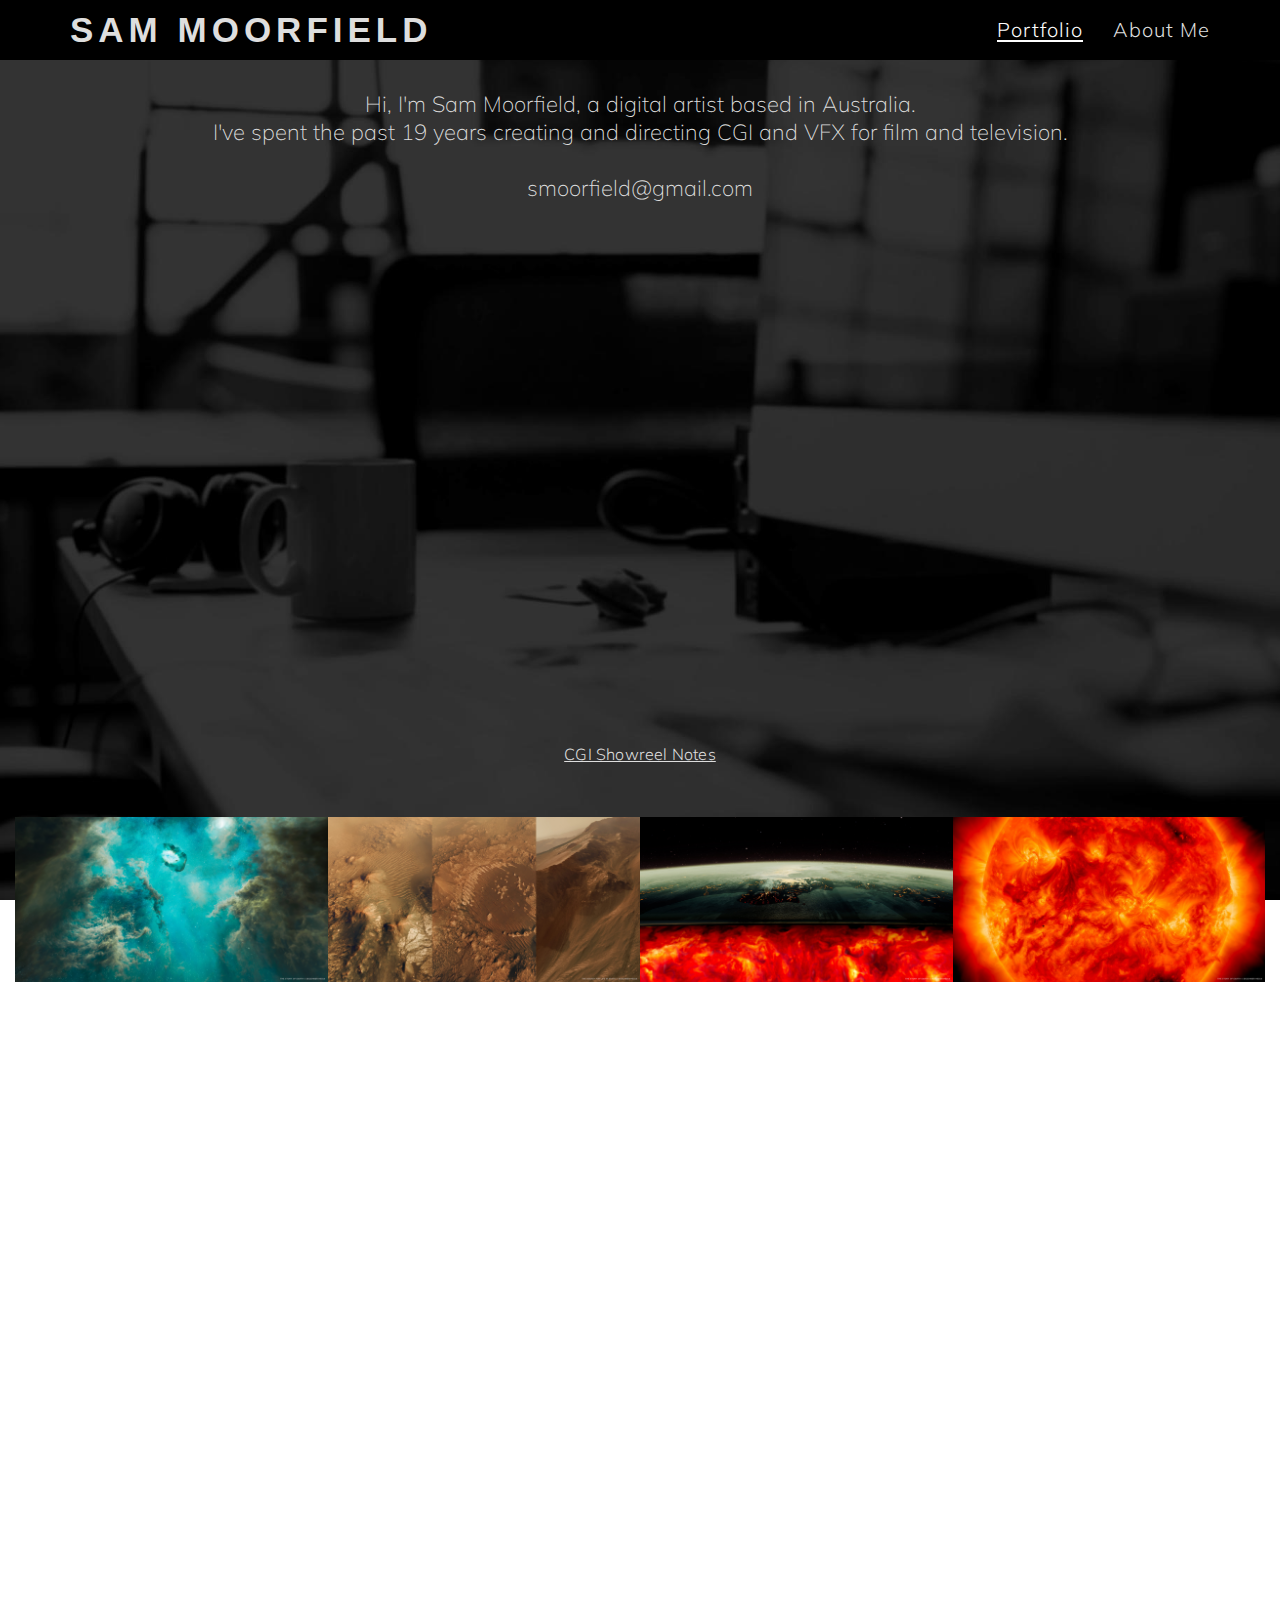
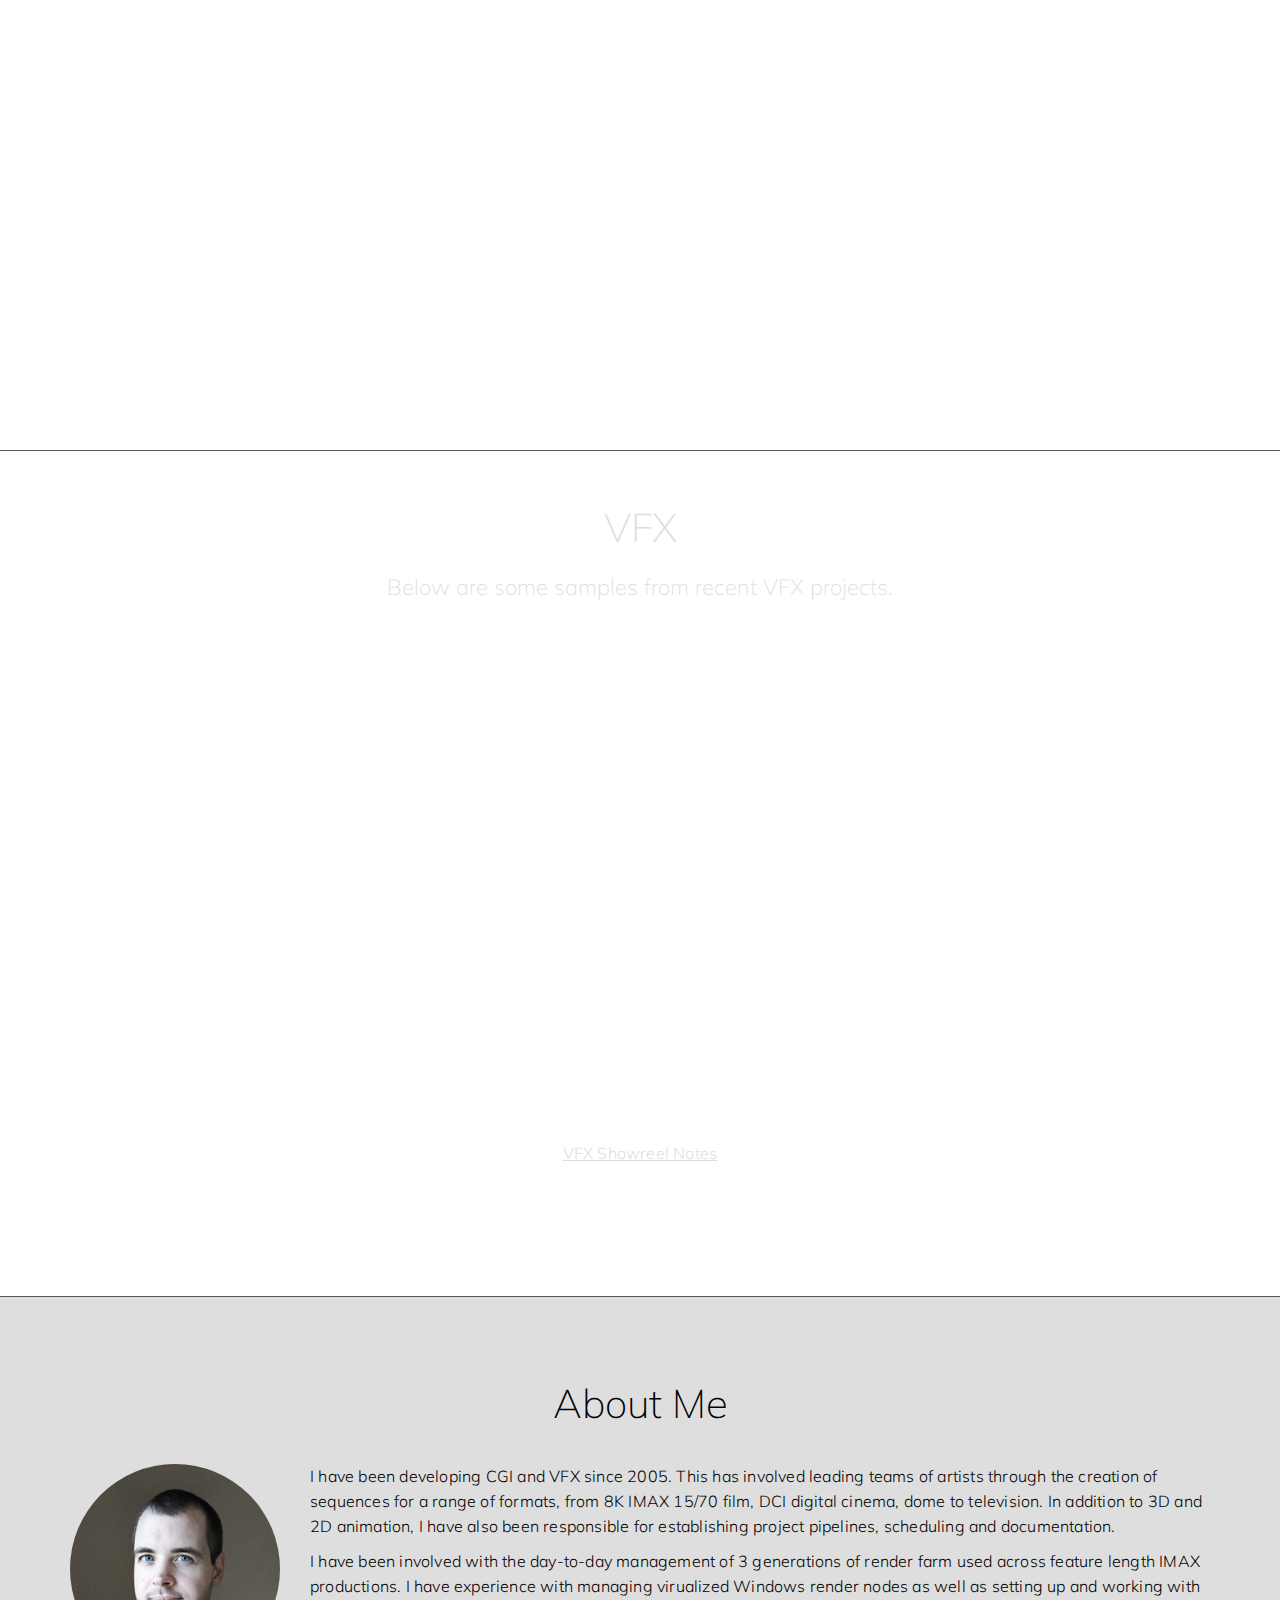
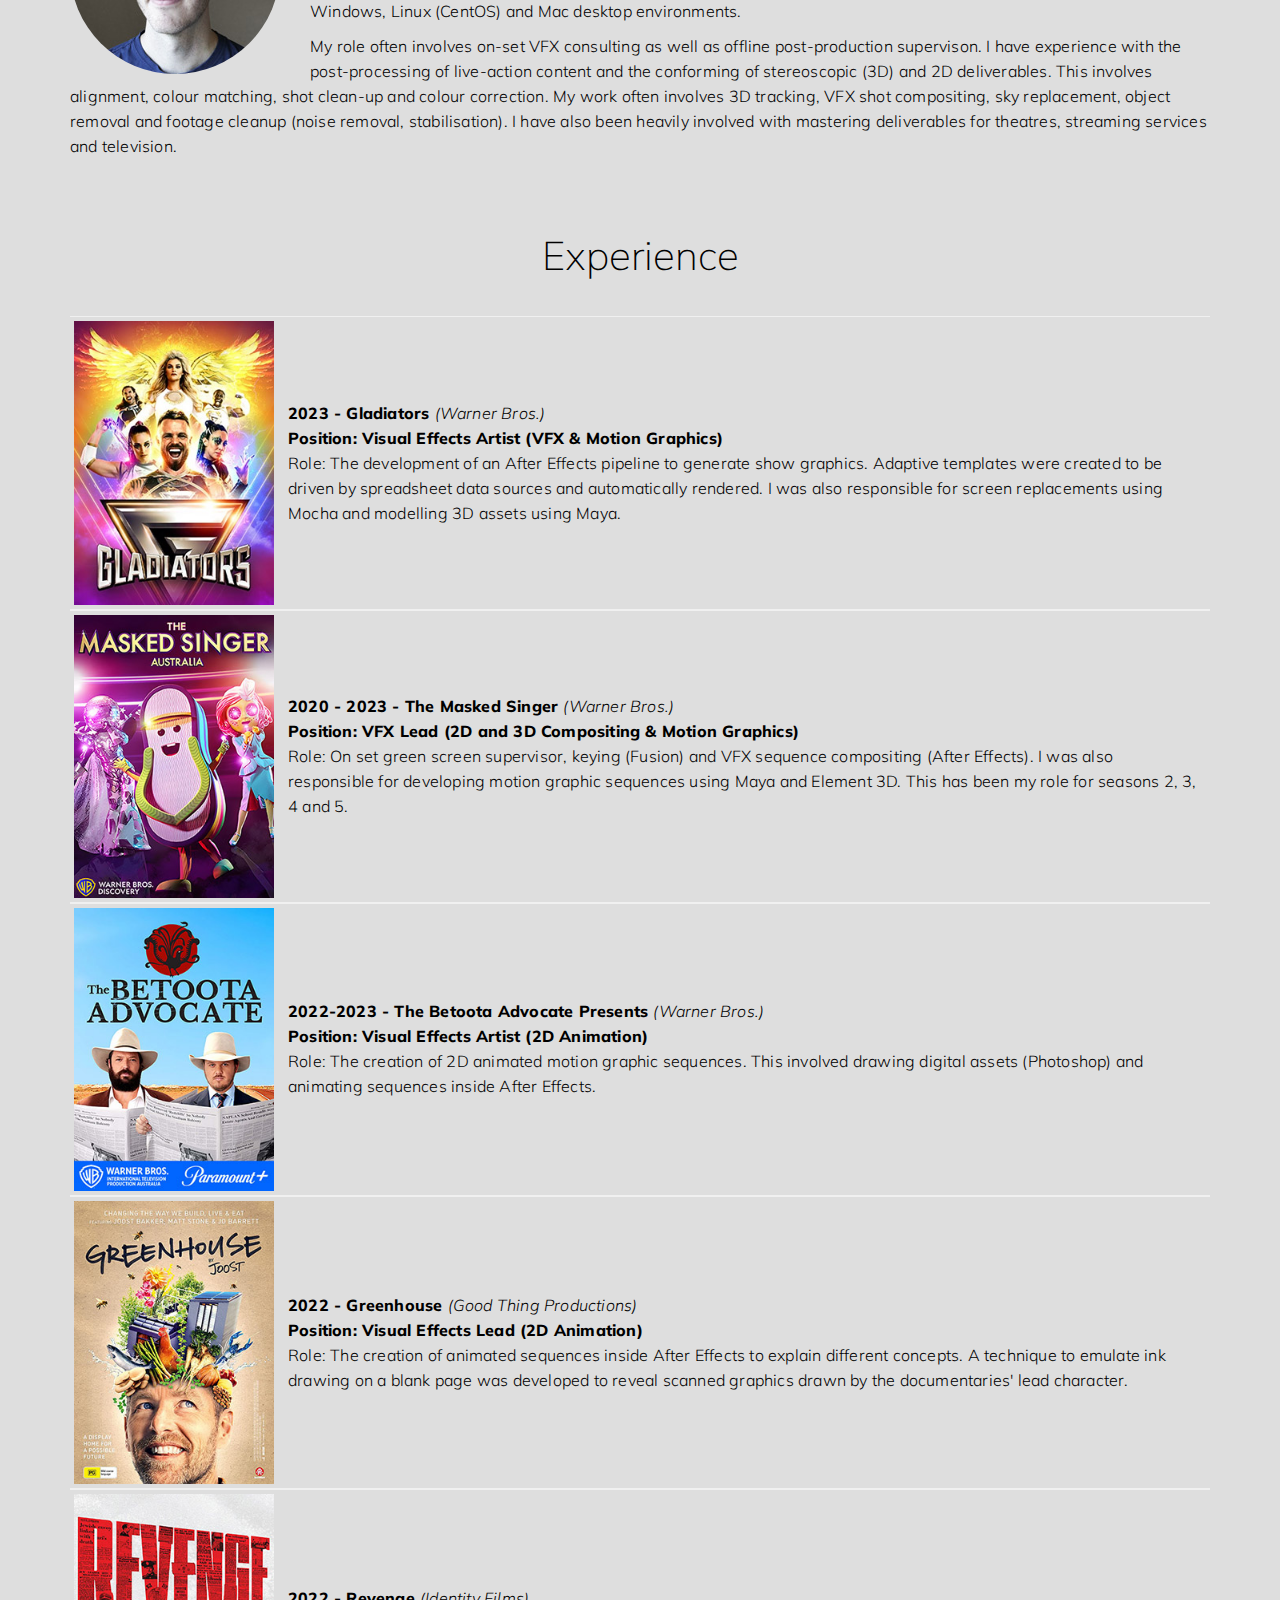
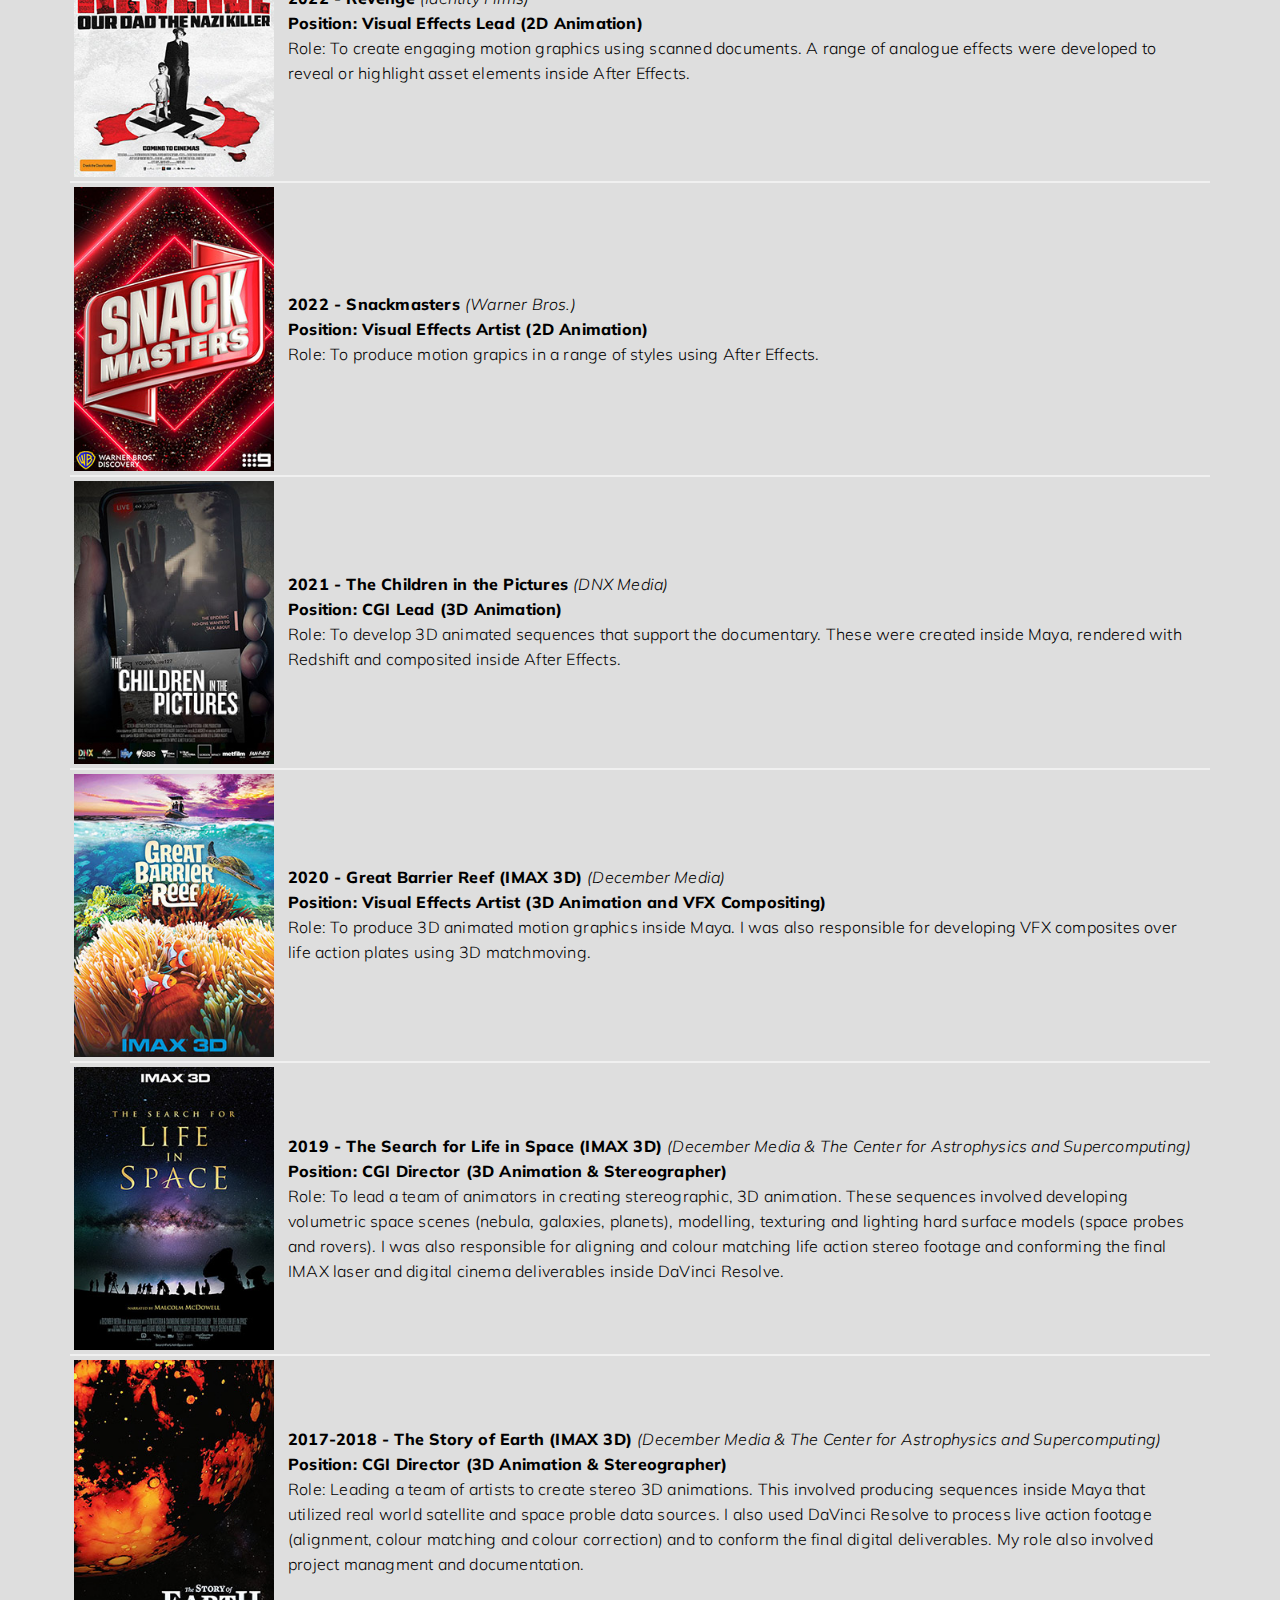
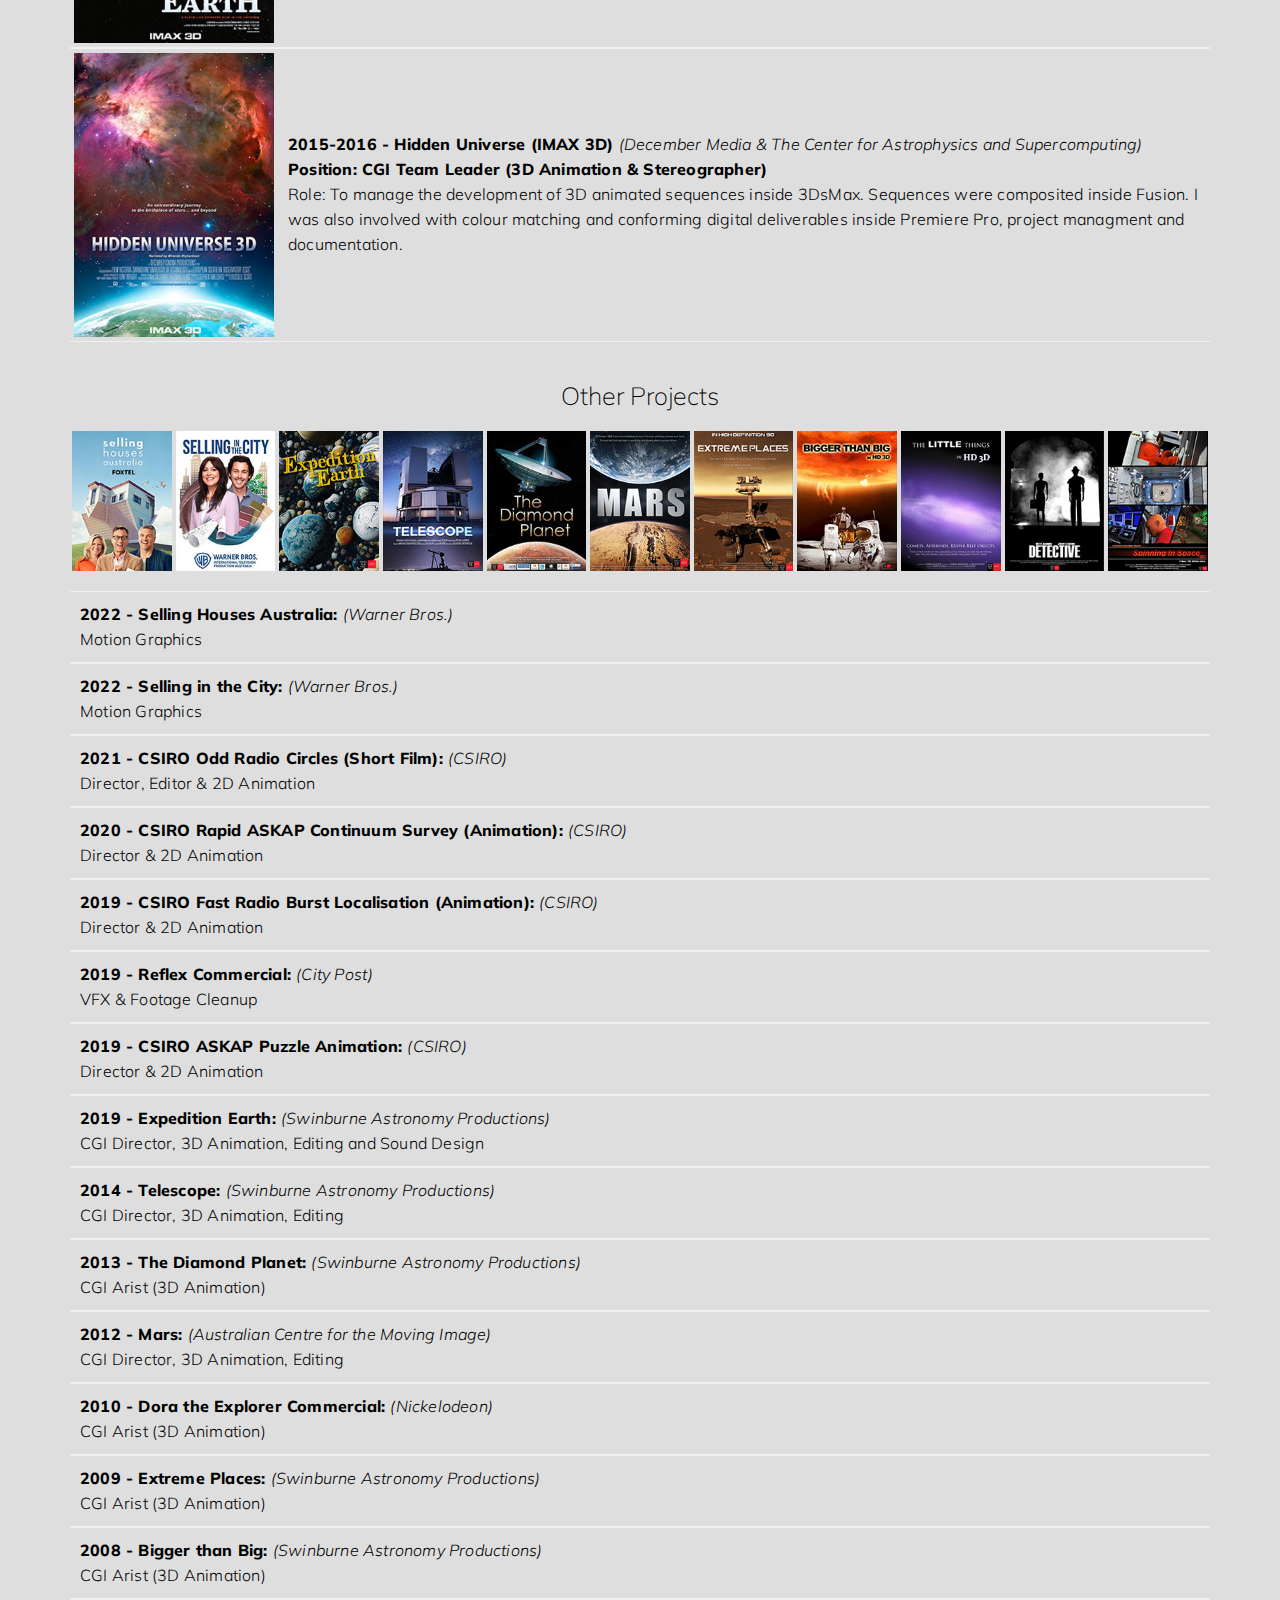
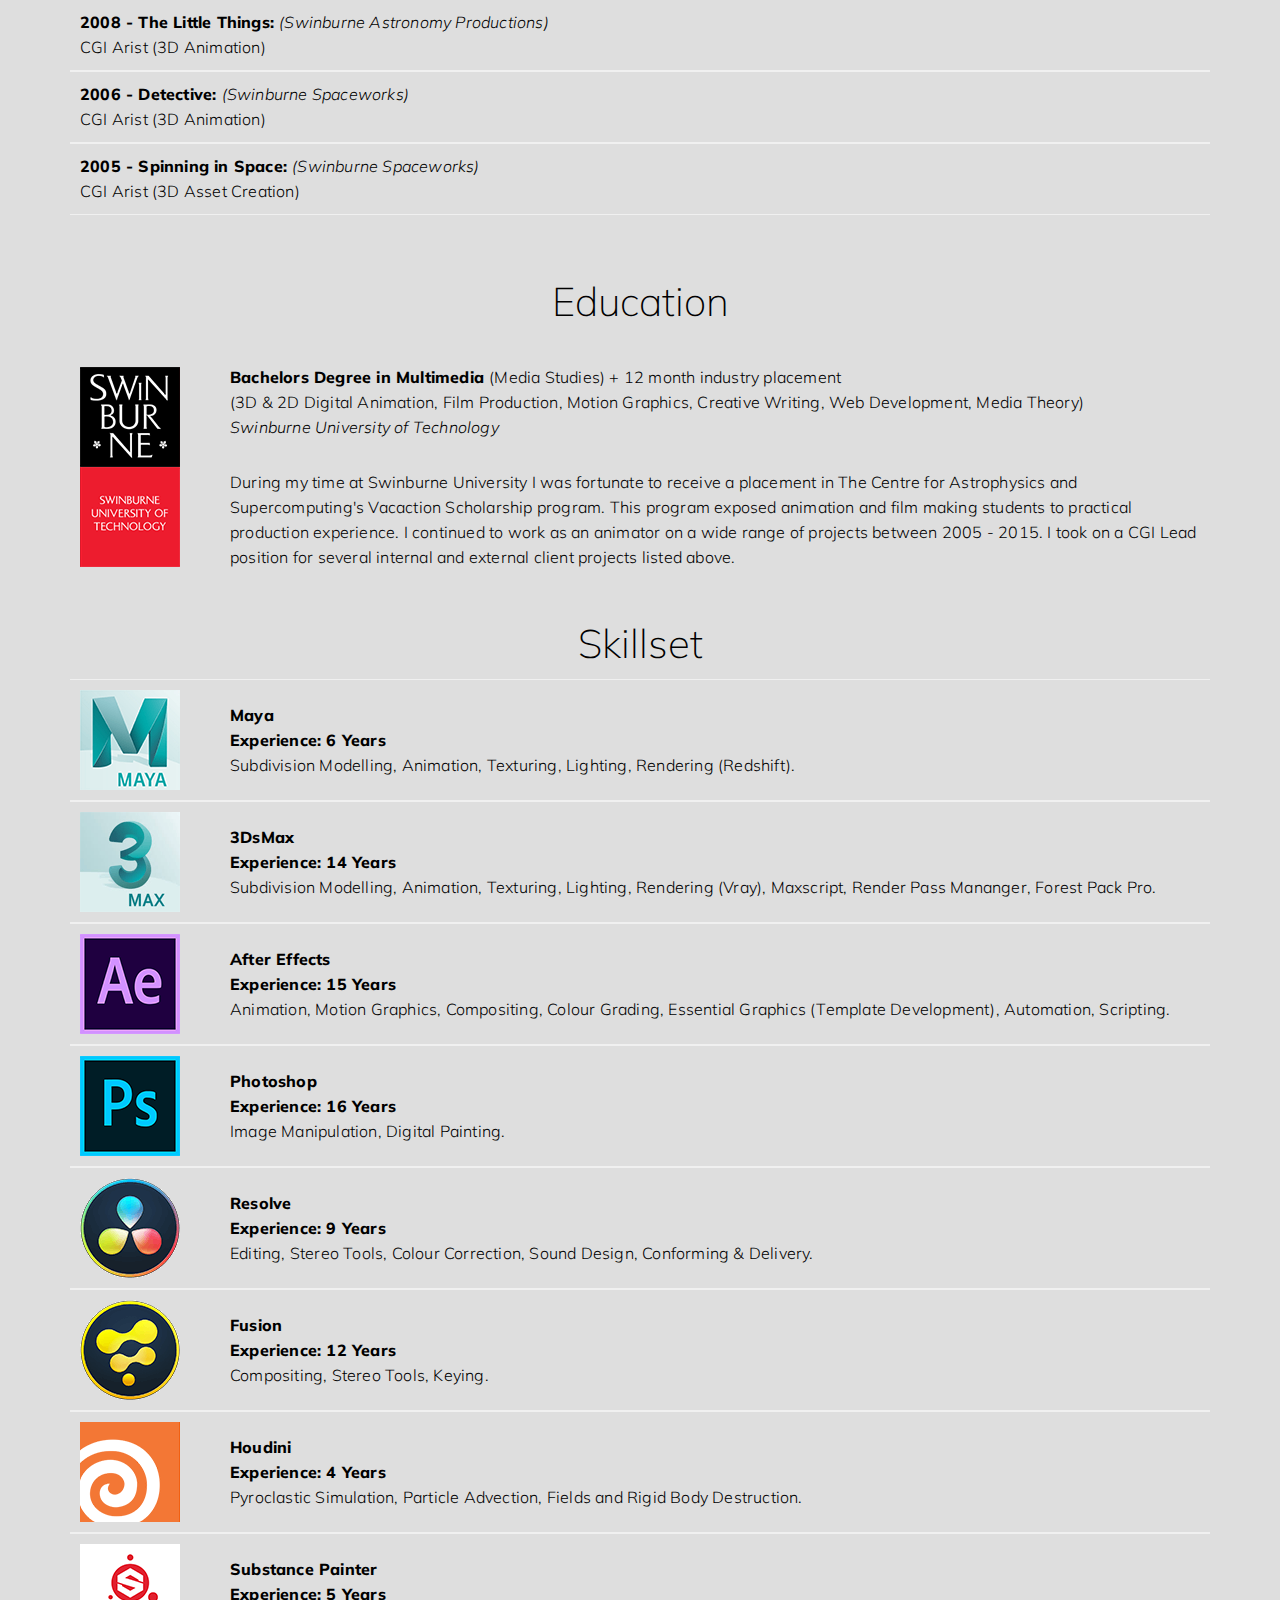
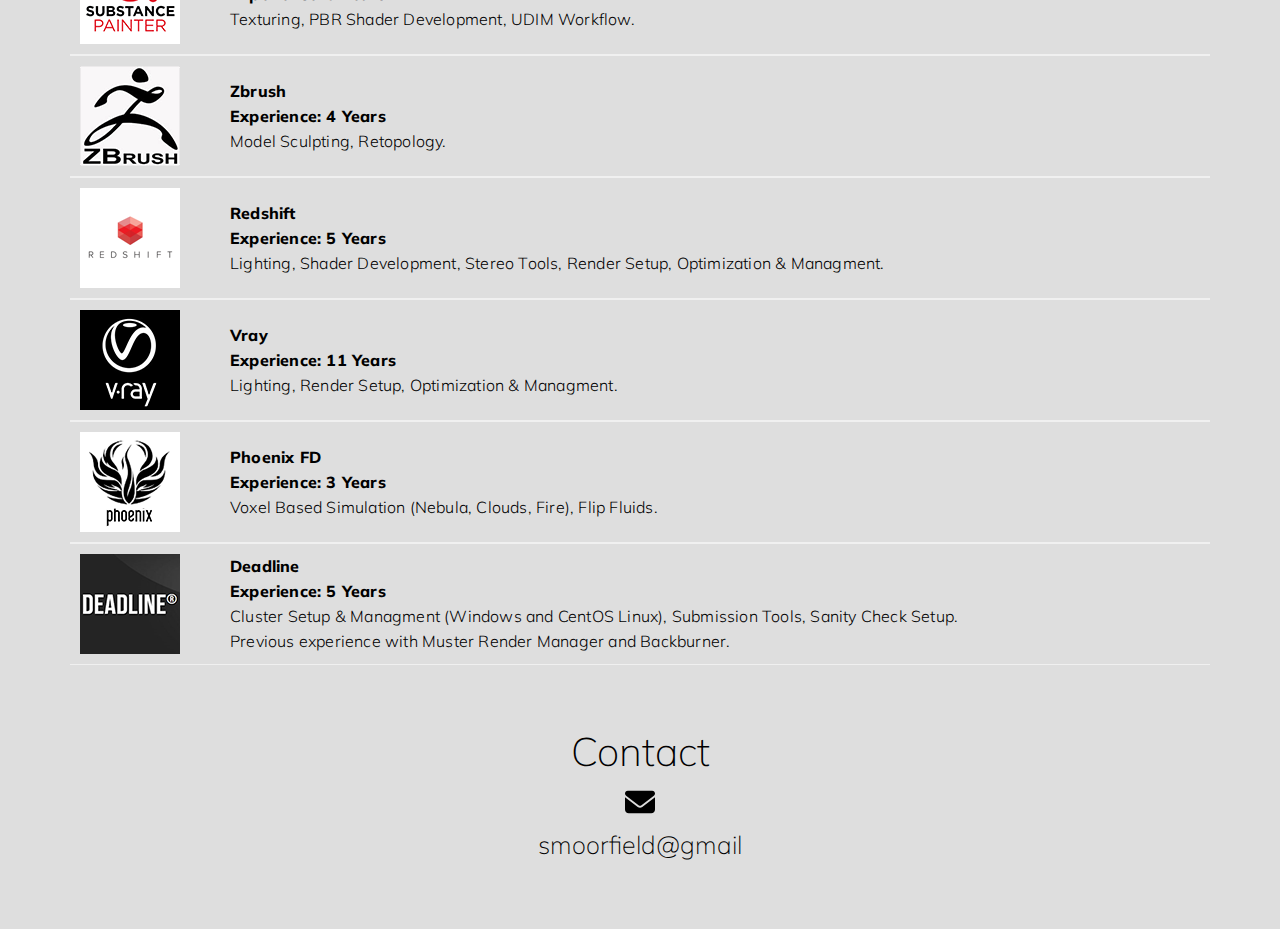
==== commit dd10713d: "Update" ====
--- a/index.html
+++ b/index.html
@@ -3,56 +3,39 @@
 <!-- HEAD -->
 <head>
 	<meta charset="UTF-8">
-	<title>Sam Moorfield - CGI Artist</title>
+	<title>Sam Moorfield - Digital Artist</title>
 	<meta http-equiv="X-UA-Compatible" content="IE=Edge">
 	<meta name="description" content="Hi, I'm Sam Moorfield. A CGI artist based in Australia.">
 	<meta name="keywords" content="Sam Samuel Moorfield Australian Australia CGI VFX artist Houdini Maya 3DsMax film IMAX smoorfield@gmail.com space nebula science visualisation volumetrics particles">
 	<meta name="author" content="Sam Moorfield">
 	<meta name="viewport" content="width=device-width, initial-scale=1, maximum-scale=1">
 
-	<link rel="stylesheet" href="https://maxcdn.bootstrapcdn.com/bootstrap/3.3.7/css/bootstrap.min.css">
-	<link rel="stylesheet" href="css/animate.css">
+	<link rel="stylesheet" href="css/bootstrap.min.css">
 	<link rel="stylesheet" href="css/magnific-popup.css">
-	<link rel="stylesheet" href="css/font-awesome.min.css">
 	<link rel="stylesheet" href="css/style.css">
-	<link rel="stylesheet" href="css/timeline.css">
-
-	<link rel="icon" type="image/png" href="images/favicon-32x32.png" sizes="32x32" />
-	<link rel="icon" type="image/png" href="images/favicon-16x16.png" sizes="16x16" />
-
-<!-- INITIALIZE PORTFOLIO -->
-	<script>
-		$(document).ready(function(){
-			var my_posts = $("[rel=tooltip]");
-
-			var size = $(window).width();
-			for(i=0;i<my_posts.length;i++){
-				the_post = $(my_posts[i]);
-
-				if(the_post.hasClass('invert') && size >=767 ){
-					the_post.tooltip({ placement: 'left'});
-					the_post.css("cursor","pointer");
-				}else{
-					the_post.tooltip({ placement: 'rigth'});
-					the_post.css("cursor","pointer");
-				}
-			}
-		});
-	</script>	
-	
-<!-- INITIALIZE MODAL DIALOG -->
+
+	<link rel="icon" type="image/png" href="images/site/favicon-32x32.png" sizes="32x32" />
+	<link rel="icon" type="image/png" href="images/site/favicon-16x16.png" sizes="16x16" />
+
+<!-- INITIALIZE SHOWREEL POPUP -->
 	<script>
 		function myFunction(){
 			var popup = document.getElementById("myPopup");
 			popup.classList.toggle("show");
 		}
 	</script>
+	<script>
+		function myFunctionVfx(){
+			var popup = document.getElementById("myPopupVfx");
+			popup.classList.toggle("show");
+		}
+	</script>
+};
 </head>
 
 <!-- SCRIPTS -->
 <script src="js/jquery.js"></script>
 <script src="js/bootstrap.min.js"></script>
-<script src="js/isotope.js"></script>
 <script src="js/smoothscroll.js"></script>
 <script src="js/jquery.magnific-popup.min.js"></script>
 <script src="js/magnific-popup-options.js"></script>
@@ -80,434 +63,321 @@
 				</button>
 				
 <!-- NAVIGATION BAR LOGO -->
-				<a href="#home" class="navbar-brand">SAM MOORFIELD</a>
+				<a href="#cgi" class="navbar-brand">SAM MOORFIELD</a>
 			</div>
 			
 <!-- NAVIGATION BAR SHORTCUTS -->
 			<div class="collapse navbar-collapse">
 				<ul class="nav navbar-nav navbar-right">
-					<li><a class="smoothScroll" href="#home">Home</a></li>
-					<li><a class="smoothScroll" href="#work">Portfolio</a></li>
+					<li><a class="smoothScroll" href="#cgi">Portfolio</a></li>
 					<li><a class="smoothScroll" href="#about">About Me</a></li>
-					<li><a class="smoothScroll" href="#scripts">Scripts</a></li>
 				</ul>
 			</div>
 		</div>
 	</div>
 
-<!-- HOME SECTION-->
-	<section id="home">
-		<div class="container">
-			<div class="row">
-				<div class="col-md-8 col-sm-8">
-					<h1 class="wow fadeInUp hi" data-wow-delay="0.6s">Hi, I'm Sam Moorfield, a CGI artist based in Australia. I've spent the past 15 years making and directing stereographic content for IMAX, documentaries and television.</br></br>smoorfield@gmail.com</h1>
+<!-- ***************** -->
+<!-- CGI SECTION -->
+<!-- ***************** -->
+<section id="cgi">
+		
+	<div class="container container-wide gallery">
+		<div class="row row-wide">
+						<div class="col-md-8 col-sm-8">
+					<h1 class="hi">Hi, I'm Sam Moorfield, a digital artist based in Australia.</br>I've spent the past 19 years creating and directing CGI and VFX for film and television.</br></br>smoorfield@gmail.com</h1>
 				</div>
 				<div class="showreel">
 					<iframe class="youtube" src="https://player.vimeo.com/video/306763240" width="880" height="495" frameborder="0" webkitallowfullscreen mozallowfullscreen allowfullscreen></iframe>
-					<img src="images/software.png" class="img-software" alt="software">
 					<div class="seework">
-						<div class="popup" onclick="myFunction()"><p class="p wow fadeInUp links" data-wow-delay="0.8s">Showreel Notes </p>
-							<span class="popuptext" id="myPopup"><p align="right" class="links">Close</p><p>The footage shown in this reel has been selected from a few of my most recent projects. These sequences were created for 8K IMAX 15/70 film as well as IMAX 3D digital laser, dome and television releases.</p><p>I have included a text overlay to highlight any aspects of these shots that were completed by others. Unless stated below, the work involved in the creation of these sequences, from concept and scene development to compositing and post production, is my own.</p>
-							<a href="https://www.youtube.com/watch?v=evTGbiVXp0Y"><strong class="links">Alternative YouTube Link</strong></a>						
+						<div class="popup" onclick="myFunction()"><p class="p links">CGI Showreel Notes </p>
+							<span class="popuptext" id="myPopup"><p align="right" class="links">Close</p><p>The footage shown in this reel has been selected from a few of my most recent projects. These sequences were created for a range of formats, from 8K IMAX 15/70mm, 3D digital laser, dome and television.</p><p>I have included a text overlay to highlight any aspects of these shots made in collaboration with others. Unless stated below, all work involved in the creation of these sequences is my own.</p>				
 							</span>
-						</div>
-						<div class="seework">
-							<a href="#work" class="wow fadeInUp btn btn-default section-btn" data-wow-delay="1.0s">See some more of my work</a>					
-						</div>					
+						</div>				
 					</div>
 				</div>
-			</div>
-		</div>
-	</section>
-<!-- ***************** -->
-<!-- PORTFOLIO SECTION -->
-<!-- ***************** -->
-<section id="work">
-	<div class="container container-wide">
-		<div class="row row-wide">
-			<div class="col-md-12 col-sm-12">
-				<div class="wow fadeInUp section-title" data-wow-delay="0.2s">
-					<h2 class="compress">Portfolio Gallery</h2>
-					<p class="pcentered"><strong>A few screenshots from past projects<strong></p>
-				</div>
-			</div>
-
 <!-- NEBULA06 -->
 			<div class="wow fadeInUp col-md-3 col-sm-4" data-wow-delay="0.4s">
-				<div class="work-thumb">
-					<a href="images/sammoorfield_nebula06.jpg" title="<strong>PROJECT: </strong>The Story of Earth, IMAX.<strong> POSITION: </strong>CGI Director/VFX Artist<strong> CREDIT: </strong>All elements.<br><strong>DESCRIPTION: </strong>A small part of a one billion voxel nebula simulation created using PhoenixFD." class="image-popup">
-						<img src="images/placeholder_gallery.png" data-src="images/sammoorfield_nebula06.jpg" class="img-responsive" alt="nebula06">						
+				<div class="cgi-thumb">
+					<a href="images/portfolio_cgi/sammoorfield_nebula06.jpg" data-title="<strongB>PROJECT: </strongB>The Story of Earth, IMAX.<strongB> POSITION: </strongB>CGI Director/VFX Artist<strongB> CREDIT: </strongB>All elements.<br><strongB>DESCRIPTION: </strongB>A small part of a one billion voxel nebula simulation created using PhoenixFD." class="image-popup-cgi">
+						<img src="images/site/placeholder_gallery.png" data-src="images/portfolio_cgi/sammoorfield_nebula06.jpg" class="img-responsive" alt="nebula06">						
 					</a>
 				</div>
 			</div>
 
 <!-- HIGHRISE02 -->
 			<div class="wow fadeInUp col-md-3 col-sm-4" data-wow-delay="0.4s">
-				<div class="work-thumb">
-					<a href="images/sammoorfield_highrise02.jpg" title="<strong>PROJECT: </strong>The Search for Life in Space, IMAX.<strong> POSITION: </strong>CGI Director/VFX Artist<strong> CREDIT: </strong>All elements excluding some terrain colourization.<br><strong>DESCRIPTION:</strong> HiRISE terrain dataset visualizations. Data captured by Martian Reconnaissance Orbiter, processed using GDAL." class="image-popup">
-						<img src="images/placeholder_gallery.png" data-src="images/sammoorfield_highrise02.jpg" class="img-responsive" alt="highrise02">
+				<div class="cgi-thumb">
+					<a href="images/portfolio_cgi/sammoorfield_highrise02.jpg" data-title="<strongB>PROJECT: </strongB>The Search for Life in Space, IMAX.<strongB> POSITION: </strongB>CGI Director/VFX Artist<strongB> CREDIT: </strongB>All elements excluding some terrain colourization.<br><strongB>DESCRIPTION:</strongB> HiRISE terrain dataset visualizations. Data captured by Martian Reconnaissance Orbiter, processed using GDAL." class="image-popup-cgi">
+						<img src="images/site/placeholder_gallery.png" data-src="images/portfolio_cgi/sammoorfield_highrise02.jpg" class="img-responsive" alt="highrise02">
 					</a>
 				</div>
 			</div>
 
 <!-- CONVECTION01 -->
 			<div class="wow fadeInUp col-md-3 col-sm-4" data-wow-delay="0.4s">
-				<div class="work-thumb">
-					<a href="images/sammoorfield_convection01.jpg" title="<strong>PROJECT: </strong>The Story of Earth, IMAX.<strong> POSITION: </strong>CGI Director/VFX Artist <strong> CREDIT: </strong>All planet surface elements.<br><strong>DESCRIPTION: </strong>Earth molten core simulation transitions to a cooling surface flyover. Animated surface volumetrics. SRTM terrain data." class="image-popup">
-						<img src="images/placeholder_gallery.png" data-src="images/sammoorfield_convection01.jpg" class="img-responsive" alt="convection01">
+				<div class="cgi-thumb">
+					<a href="images/portfolio_cgi/sammoorfield_convection01.jpg" data-title="<strongB>PROJECT: </strongB>The Story of Earth, IMAX.<strongB> POSITION: </strongB>CGI Director/VFX Artist <strongB> CREDIT: </strongB>All planet surface elements.<br><strongB>DESCRIPTION: </strongB>Earth molten core simulation transitions to a cooling surface flyover. Animated surface volumetrics. SRTM terrain data." class="image-popup-cgi">
+						<img src="images/site/placeholder_gallery.png" data-src="images/portfolio_cgi/sammoorfield_convection01.jpg" class="img-responsive" alt="convection01">
 					</a>
 				</div>
 			</div>
 
 <!-- SDO -->
 			<div class="wow fadeInUp col-md-3 col-sm-4" data-wow-delay="0.4s">
-				<div class="work-thumb">
-					<a href="images/sammoorfield_sdo.jpg" title="<strong>PROJECT: </strong>The Story of Earth, IMAX.<strong> POSITION: </strong>CGI Director/VFX Artist<strong> CREDIT: </strong>All elements.<br><strong>DESCRIPTION: </strong>Animated Solar Dynamics Observatory Sun data. Combined wavelengths AIA304 & AIA 193." class="image-popup">
-						<img src="images/placeholder_gallery.png" data-src="images/sammoorfield_sdo.jpg" class="img-responsive" alt="sdo">
+				<div class="cgi-thumb">
+					<a href="images/portfolio_cgi/sammoorfield_sdo.jpg" data-title="<strongB>PROJECT: </strongB>The Story of Earth, IMAX.<strongB> POSITION: </strongB>CGI Director/VFX Artist<strongB> CREDIT: </strongB>All elements.<br><strongB>DESCRIPTION: </strongB>Animated Solar Dynamics Observatory Sun data. Combined wavelengths AIA304 & AIA 193." class="image-popup-cgi">
+						<img src="images/site/placeholder_gallery.png" data-src="images/portfolio_cgi/sammoorfield_sdo.jpg" class="img-responsive" alt="sdo">
 					</a>
 				</div>
 			</div>
 
 <!-- PILLARSOFCREATION -->
 			<div class="wow fadeInUp col-md-3 col-sm-4" data-wow-delay="0.4s">
-				<div class="work-thumb">
-					<a href="images/sammoorfield_pillarsofcreation.jpg" title="<strong>PROJECT: </strong>The Search for Life in Space, IMAX.<strong> POSITION: </strong>CGI Director/VFX Artist<strong> CREDIT: </strong>All elements excluding some texture mask creation.<br><strong>DESCRIPTION: </strong>A 3D reconstruction of the Eagle Nebula based on a redshift dataset. Geometry embedded in a volumetric cloud/particles." class="image-popup">
-						<img src="images/placeholder_gallery.png" data-src="images/sammoorfield_pillarsofcreation.jpg" class="img-responsive" alt="pillarsofcreation">
+				<div class="cgi-thumb">
+					<a href="images/portfolio_cgi/sammoorfield_pillarsofcreation.jpg" data-title="<strongB>PROJECT: </strongB>The Search for Life in Space, IMAX.<strongB> POSITION: </strongB>CGI Director/VFX Artist<strongB> CREDIT: </strongB>All elements excluding some texture mask creation.<br><strongB>DESCRIPTION: </strongB>A 3D reconstruction of the Eagle Nebula based on a redshift dataset. Geometry embedded in a volumetric cloud/particles." class="image-popup-cgi">
+						<img src="images/site/placeholder_gallery.png" data-src="images/portfolio_cgi/sammoorfield_pillarsofcreation.jpg" class="img-responsive" alt="pillarsofcreation">
 					</a>
 				</div>
 			</div>
 
 <!-- MAGNETICFIELD -->
 			<div class="wow fadeInUp col-md-3 col-sm-4" data-wow-delay="0.4s">
-				<div class="work-thumb">
-					<a href="images/sammoorfield_magneticfield.jpg" title="<strong>PROJECT: </strong>The Story of Earth, IMAX.<strong> POSITION: </strong>CGI Director/VFX Artist<strong> CREDIT: </strong>All elements excluding magnetic field splines.<br><strong>DESCRIPTION: </strong>Phoenix FD volume simulation (~700m voxel) of solar wind impacting the Earths magnetic field." class="image-popup">
-						<img src="images/placeholder_gallery.png" data-src="images/sammoorfield_magneticfield.jpg" class="img-responsive" alt="magneticfield">
+				<div class="cgi-thumb">
+					<a href="images/portfolio_cgi/sammoorfield_magneticfield.jpg" data-title="<strongB>PROJECT: </strongB>The Story of Earth, IMAX.<strongB> POSITION: </strongB>CGI Director/VFX Artist<strongB> CREDIT: </strongB>All elements excluding magnetic field splines.<br><strongB>DESCRIPTION: </strongB>Phoenix FD volume simulation (~700m voxel) of solar wind impacting the Earths magnetic field." class="image-popup-cgi">
+						<img src="images/site/placeholder_gallery.png" data-src="images/portfolio_cgi/sammoorfield_magneticfield.jpg" class="img-responsive" alt="magneticfield">
 					</a>
 				</div>
 			</div>
 
 <!-- CURIOSITY02 -->
 			<div class="wow fadeInUp col-md-3 col-sm-4" data-wow-delay="0.4s">
-				<div class="work-thumb">
-					<a href="images/sammoorfield_curiosity02.jpg" title="<strong>PROJECT: </strong>The Search for Life in Space, IMAX.<strong> POSITION: </strong>CGI Director/VFX Artist<strong> CREDIT: </strong>All elements excluding unshaded base rover model.<br><strong>DESCRIPTION: </strong>HiRISE Mars landscape reconstruction for the current location of the Curiosity Rover (Mars Lab)." class="image-popup">
-						<img src="images/placeholder_gallery.png" data-src="images/sammoorfield_curiosity02.jpg" class="img-responsive" alt="curiosity02">
+				<div class="cgi-thumb">
+					<a href="images/portfolio_cgi/sammoorfield_curiosity02.jpg" data-title="<strongB>PROJECT: </strongB>The Search for Life in Space, IMAX.<strongB> POSITION: </strongB>CGI Director/VFX Artist<strongB> CREDIT: </strongB>All elements excluding unshaded base rover model.<br><strongB>DESCRIPTION: </strongB>HiRISE Mars landscape reconstruction for the current location of the Curiosity Rover (Mars Lab)." class="image-popup-cgi">
+						<img src="images/site/placeholder_gallery.png" data-src="images/portfolio_cgi/sammoorfield_curiosity02.jpg" class="img-responsive" alt="curiosity02">
 					</a>
 				</div>
 			</div>
 
 <!-- HURL -->
 			<div class="wow fadeInUp col-md-3 col-sm-4" data-wow-delay="0.4s">
-				<div class="work-thumb">
-					<a href="images/sammoorfield_hurl.jpg" title="<strong>PROJECT: </strong>The Search for Life in Space, IMAX.<strong> POSITION: </strong>CGI Director/VFX Artist<strong> CREDIT: </strong>All elements excluding some model detailing.<br><strong>DESCRIPTION: </strong>An animated model of the HURL underwater laboratory descending through a volumetric particle field." class="image-popup">
-						<img src="images/placeholder_gallery.png" data-src="images/sammoorfield_hurl.jpg" class="img-responsive" alt="hurl">
+				<div class="cgi-thumb">
+					<a href="images/portfolio_cgi/sammoorfield_hurl.jpg" data-title="<strongB>PROJECT: </strongB>The Search for Life in Space, IMAX.<strongB> POSITION: </strongB>CGI Director/VFX Artist<strongB> CREDIT: </strongB>All elements excluding some model detailing.<br><strongB>DESCRIPTION: </strongB>An animated model of the HURL underwater laboratory descending through a volumetric particle field." class="image-popup-cgi">
+						<img src="images/site/placeholder_gallery.png" data-src="images/portfolio_cgi/sammoorfield_hurl.jpg" class="img-responsive" alt="hurl">
 					</a>
 				</div>
 			</div>
 
 <!-- PROTOPLANET -->
 			<div class="wow fadeInUp col-md-3 col-sm-4" data-wow-delay="0.4s">
-				<div class="work-thumb">
-					<a href="images/sammoorfield_protoplanet.jpg" title="<strong>PROJECT: </strong>The Story of Earth, IMAX.<strong> POSITION: </strong>CGI Director/VFX Artist<strong> CREDIT: </strong>All elements.<br><strong>DESCRIPTION: </strong>Concept for early Earth's molten crust. Partially constructed using Moon data courtesy of The Japan Aerospace Exploration Agency." class="image-popup">
-						<img src="images/placeholder_gallery.png" data-src="images/sammoorfield_protoplanet.jpg" class="img-responsive" alt="protoplanet">
+				<div class="cgi-thumb">
+					<a href="images/portfolio_cgi/sammoorfield_protoplanet.jpg" data-title="<strongB>PROJECT: </strongB>The Story of Earth, IMAX.<strongB> POSITION: </strongB>CGI Director/VFX Artist<strongB> CREDIT: </strongB>All elements.<br><strongB>DESCRIPTION: </strongB>Concept for early Earth's molten crust. Partially constructed using Moon data courtesy of The Japan Aerospace Exploration Agency." class="image-popup-cgi">
+						<img src="images/site/placeholder_gallery.png" data-src="images/portfolio_cgi/sammoorfield_protoplanet.jpg" class="img-responsive" alt="protoplanet">
 					</a>
 				</div>
 			</div>
 
 <!-- DORA -->
 			<div class="wow fadeInUp col-md-3 col-sm-4" data-wow-delay="0.4s">
-				<div class="work-thumb">
-					<a href="images/sammoorfield_dora.jpg" title="<strong>PROJECT: </strong>Dora the Explorer, Nickelodeon.<strong> POSITION: </strong>CGI Director/VFX Artist<strong> CREDIT: </strong>Lunar Lander, Astronaut Model/Animation/Render<br><strong>DESCRIPTION: </strong>A Dora the Explorer commercial created to promote the the television show. A blend of 3D CGI and 2D composited plates." class="image-popup">
-						<img src="images/placeholder_gallery.png" data-src="images/sammoorfield_dora.jpg" class="img-responsive" alt="dora">
+				<div class="cgi-thumb">
+					<a href="images/portfolio_cgi/sammoorfield_dora.jpg" data-title="<strongB>PROJECT: </strongB>Dora the Explorer, Nickelodeon.<strongB> POSITION: </strongB>CGI Director/VFX Artist<strongB> CREDIT: </strongB>Lunar Lander, Astronaut Model/Animation/Render<br><strongB>DESCRIPTION: </strongB>A Dora the Explorer commercial created to promote the the television show. A blend of 3D CGI and 2D composited plates." class="image-popup-cgi">
+						<img src="images/site/placeholder_gallery.png" data-src="images/portfolio_cgi/sammoorfield_dora.jpg" class="img-responsive" alt="dora">
 					</a>
 				</div>
 			</div>
 
 <!-- FRACTAL02 -->
 			<div class="wow fadeInUp col-md-3 col-sm-4" data-wow-delay="0.4s">
-				<div class="work-thumb">
-					<a href="images/sammoorfield_fractal02.jpg" title="<strong>PROJECT: </strong>RND<strong> POSITION: </strong>CGI Director/VFX Artist<strong> CREDIT: </strong>All elements.<br><strong>DESCRIPTION: </strong>Concept art created using Fractals and Photoshop." class="image-popup">
-						<img src="images/placeholder_gallery.png" data-src="images/sammoorfield_fractal02.jpg" class="img-responsive" alt="fractal02">
+				<div class="cgi-thumb">
+					<a href="images/portfolio_cgi/sammoorfield_fractal02.jpg" data-title="<strongB>PROJECT: </strongB>RND<strongB> POSITION: </strongB>CGI Director/VFX Artist<strongB> CREDIT: </strongB>All elements.<br><strongB>DESCRIPTION: </strongB>Concept art created using Fractals and Photoshop." class="image-popup-cgi">
+						<img src="images/site/placeholder_gallery.png" data-src="images/portfolio_cgi/sammoorfield_fractal02.jpg" class="img-responsive" alt="fractal02">
 					</a>
 				</div>
 			</div>
 
 <!-- EARTH -->
 			<div class="wow fadeInUp col-md-3 col-sm-4" data-wow-delay="0.4s">
-				<div class="work-thumb">
-					<a href="images/sammoorfield_earth.jpg" title="<strong>PROJECT: </strong>The Story of Earth, IMAX.<strong> POSITION: </strong>CGI Director/VFX Artist<strong> CREDIT: </strong>All elements.<br><strong>DESCRIPTION: </strong>An animated timelapse of Earth's surface as captured by the Himawari-8 space probe. Extensive frame interpolation using Twixtor." class="image-popup">
-						<img src="images/placeholder_gallery.png" data-src="images/sammoorfield_earth.jpg" class="img-responsive" alt="earth">
+				<div class="cgi-thumb">
+					<a href="images/portfolio_cgi/sammoorfield_earth.jpg" data-title="<strongB>PROJECT: </strongB>The Story of Earth, IMAX.<strongB> POSITION: </strongB>CGI Director/VFX Artist<strongB> CREDIT: </strongB>All elements.<br><strongB>DESCRIPTION: </strongB>An animated timelapse of Earth's surface as captured by the Himawari-8 space probe. Extensive frame interpolation using Twixtor." class="image-popup-cgi">
+						<img src="images/site/placeholder_gallery.png" data-src="images/portfolio_cgi/sammoorfield_earth.jpg" class="img-responsive" alt="earth">
 					</a>
 				</div>
 		   </div>
 
 <!-- MOONS01 -->
 			<div class="wow fadeInUp col-md-3 col-sm-4" data-wow-delay="0.4s">
-				<div class="work-thumb">
-					<a href="images/sammoorfield_moons01.jpg" title="<strong>PROJECT: </strong>The Search for Life in Space, IMAX.<strong> POSITION: </strong>CGI Director/VFX Artist<strong> CREDIT: </strong>All elements.<br><strong>DESCRIPTION: </strong>A sequence of solar system moon shots recreating Voyager space probe photographs in 3D." class="image-popup">
-						<img src="images/placeholder_gallery.png" data-src="images/sammoorfield_moons01.jpg" class="img-responsive" alt="moons01">
+				<div class="cgi-thumb">
+					<a href="images/portfolio_cgi/sammoorfield_moons01.jpg" data-title="<strongB>PROJECT: </strongB>The Search for Life in Space, IMAX.<strongB> POSITION: </strongB>CGI Director/VFX Artist<strongB> CREDIT: </strongB>All elements.<br><strongB>DESCRIPTION: </strongB>A sequence of solar system moon shots recreating Voyager space probe photographs in 3D." class="image-popup-cgi">
+						<img src="images/site/placeholder_gallery.png" data-src="images/portfolio_cgi/sammoorfield_moons01.jpg" class="img-responsive" alt="moons01">
 					</a>
 				</div>
 			</div>
 
 <!-- NEBULA04 -->
 			<div class="wow fadeInUp col-md-3 col-sm-4" data-wow-delay="0.4s">
-				<div class="work-thumb">
-					<a href="images/sammoorfield_nebula04.jpg" title="<strong>PROJECT: </strong>The Search for Life in Space, IMAX.<strong> POSITION: </strong>CGI Director/VFX Artist<strong> CREDIT: </strong>All elements.<br><strong>DESCRIPTION: </strong>A volumetric reconstruction of the '30 Doradus' nebula. Millions of stars." class="image-popup">
-						<img src="images/placeholder_gallery.png" data-src="images/sammoorfield_nebula04.jpg" class="img-responsive" alt="nebula04">
+				<div class="cgi-thumb">
+					<a href="images/portfolio_cgi/sammoorfield_nebula04.jpg" data-title="<strongB>PROJECT: </strongB>The Search for Life in Space, IMAX.<strongB> POSITION: </strongB>CGI Director/VFX Artist<strongB> CREDIT: </strongB>All elements.<br><strongB>DESCRIPTION: </strongB>A volumetric reconstruction of the '30 Doradus' nebula. Millions of stars." class="image-popup-cgi">
+						<img src="images/site/placeholder_gallery.png" data-src="images/portfolio_cgi/sammoorfield_nebula04.jpg" class="img-responsive" alt="nebula04">
 					</a>
 				</div>
 			</div>
 
 <!-- TERRAFORMED -->
 			<div class="wow fadeInUp col-md-3 col-sm-4" data-wow-delay="0.4s">
-				<div class="work-thumb">
-					<a href="images/sammoorfield_terraformed.jpg" title="<strong>PROJECT: </strong>The Story of Earth, IMAX.<strong> POSITION: </strong>CGI Director/VFX Artist<strong> CREDIT: </strong>All elements.<br><strong>DESCRIPTION: </strong>A concept design for an early terraformed Earth. Built using a mix of satellite composites and terrain SRTM data." class="image-popup">
-						<img src="images/placeholder_gallery.png" data-src="images/sammoorfield_terraformed.jpg" class="img-responsive" alt="terraformed">
+				<div class="cgi-thumb">
+					<a href="images/portfolio_cgi/sammoorfield_terraformed.jpg" data-title="<strongB>PROJECT: </strongB>The Story of Earth, IMAX.<strongB> POSITION: </strongB>CGI Director/VFX Artist<strongB> CREDIT: </strongB>All elements.<br><strongB>DESCRIPTION: </strongB>A concept design for an early terraformed Earth. Built using a mix of satellite composites and terrain SRTM data." class="image-popup-cgi">
+						<img src="images/site/placeholder_gallery.png" data-src="images/portfolio_cgi/sammoorfield_terraformed.jpg" class="img-responsive" alt="terraformed">
 					</a>
 				</div>
 			</div>
 
 <!-- MWA -->
 			<div class="wow fadeInUp col-md-3 col-sm-4" data-wow-delay="0.4s">
-				<div class="work-thumb">
-					<a href="images/sammoorfield_mwa.jpg" title="<strong>PROJECT: </strong>MWA Visualisation, CAASTRO<strong> POSITION: </strong>CGI Director/VFX Artist<strong> CREDIT: </strong>All elements.<br><strong>DESCRIPTION: </strong>Product visualizations for a telescope array MWA) to be build in Western Australia." class="image-popup">
-						<img src="images/placeholder_gallery.png" data-src="images/sammoorfield_mwa.jpg" class="img-responsive" alt="mwa">
+				<div class="cgi-thumb">
+					<a href="images/portfolio_cgi/sammoorfield_mwa.jpg" data-title="<strongB>PROJECT: </strongB>MWA Visualisation, CAASTRO<strongB> POSITION: </strongB>CGI Director/VFX Artist<strongB> CREDIT: </strongB>All elements.<br><strongB>DESCRIPTION: </strongB>Product visualizations for a telescope array MWA) to be build in Western Australia." class="image-popup-cgi">
+						<img src="images/site/placeholder_gallery.png" data-src="images/portfolio_cgi/sammoorfield_mwa.jpg" class="img-responsive" alt="mwa">
 					</a>
 				</div>
 		   </div>
 
 <!-- MARSEXPLORATION -->
 			<div class="wow fadeInUp col-md-3 col-sm-4" data-wow-delay="0.4s">
-				<div class="work-thumb">
-					<a href="images/sammoorfield_marsexploration.jpg" title="<strong>PROJECT: </strong>Mars 3D, ACMI<strong> POSITION: </strong>CGI Director/VFX Artist<strong> CREDIT: </strong>All elements.<br><strong>DESCRIPTION: </strong>Mar's surface reconstructions built using the Mola Dataset (whole planet) and HiRISE elevation data (surface details)." class="image-popup">
-						<img src="images/placeholder_gallery.png" data-src="images/sammoorfield_marsexploration.jpg" class="img-responsive" alt="marsexploration">
+				<div class="cgi-thumb">
+					<a href="images/portfolio_cgi/sammoorfield_marsexploration.jpg" data-title="<strongB>PROJECT: </strongB>Mars 3D, ACMI<strongB> POSITION: </strongB>CGI Director/VFX Artist<strongB> CREDIT: </strongB>All elements.<br><strongB>DESCRIPTION: </strongB>Mar's surface reconstructions built using the Mola Dataset (whole planet) and HiRISE elevation data (surface details)." class="image-popup-cgi">
+						<img src="images/site/placeholder_gallery.png" data-src="images/portfolio_cgi/sammoorfield_marsexploration.jpg" class="img-responsive" alt="marsexploration">
 					</a>
 				</div>
 			</div>
 
 <!-- NEBULA05 -->
 			<div class="wow fadeInUp col-md-3 col-sm-4" data-wow-delay="0.4s">
-				<div class="work-thumb">
-					<a href="images/sammoorfield_nebula05.jpg" title="<strong>PROJECT: </strong>The Story of Earth, IMAX.<strong> POSITION: </strong>CGI Director/VFX Artist<strong> CREDIT: </strong>All elements.<br><strong>DESCRIPTION: </strong>A distant view of a nebula simulation created using Phoenix FD. The entire simulation involved approx. one billion voxels." class="image-popup">
-						<img src="images/placeholder_gallery.png" data-src="images/sammoorfield_nebula05.jpg" class="img-responsive" alt="nebula05">
+				<div class="cgi-thumb">
+					<a href="images/portfolio_cgi/sammoorfield_nebula05.jpg" data-title="<strongB>PROJECT: </strongB>The Story of Earth, IMAX.<strongB> POSITION: </strongB>CGI Director/VFX Artist<strongB> CREDIT: </strongB>All elements.<br><strongB>DESCRIPTION: </strongB>A distant view of a nebula simulation created using Phoenix FD. The entire simulation involved approx. one billion voxels." class="image-popup-cgi">
+						<img src="images/site/placeholder_gallery.png" data-src="images/portfolio_cgi/sammoorfield_nebula05.jpg" class="img-responsive" alt="nebula05">
 					</a>
 				</div>
 			</div>
 
 <!-- VOYAGER -->
 			<div class="wow fadeInUp col-md-3 col-sm-4" data-wow-delay="0.4s">
-				<div class="work-thumb">
-					<a href="images/sammoorfield_voyager.jpg" title="<strong>PROJECT: </strong>The Search for Life in Space, IMAX.<strong> POSITION: </strong>CGI Director/VFX Artist<strong> CREDIT: </strong>Concept, Animation, Lighting, Planet, Render.<br><strong>DESCRIPTION: </strong>A one shot sequence from the surface of 'the golden record' to reveal the Voyager space probe." class="image-popup">
-						<img src="images/placeholder_gallery.png" data-src="images/sammoorfield_voyager.jpg" class="img-responsive" alt="voyager">
+				<div class="cgi-thumb">
+					<a href="images/portfolio_cgi/sammoorfield_voyager.jpg" data-title="<strongB>PROJECT: </strongB>The Search for Life in Space, IMAX.<strongB> POSITION: </strongB>CGI Director/VFX Artist<strongB> CREDIT: </strongB>Concept, Animation, Lighting, Planet, Render.<br><strongB>DESCRIPTION: </strongB>A one shot sequence from the surface of 'the golden record' to reveal the Voyager space probe." class="image-popup-cgi">
+						<img src="images/site/placeholder_gallery.png" data-src="images/portfolio_cgi/sammoorfield_voyager.jpg" class="img-responsive" alt="voyager">
 					</a>
 				</div>
 			</div>
 
 <!-- ENCELADUS -->
 			<div class="wow fadeInUp col-md-3 col-sm-4" data-wow-delay="0.4s">
-				<div class="work-thumb">
-					<a href="images/sammoorfield_enceladus.jpg" title="<strong>PROJECT: </strong>The Search for Life in Space, IMAX.<strong> POSITION: </strong>CGI Director/VFX Artist<strong> CREDIT: </strong>All elements.<br><strong>DESCRIPTION: </strong>The surface of Enceladus estimated using a height map generated from lighting information." class="image-popup">
-						<img src="images/placeholder_gallery.png" data-src="images/sammoorfield_enceladus.jpg" class="img-responsive" alt="enceladus">
+				<div class="cgi-thumb">
+					<a href="images/portfolio_cgi/sammoorfield_enceladus.jpg" data-title="<strongB>PROJECT: </strongB>The Search for Life in Space, IMAX.<strongB> POSITION: </strongB>CGI Director/VFX Artist<strongB> CREDIT: </strongB>All elements.<br><strongB>DESCRIPTION: </strongB>The surface of Enceladus estimated using a height map generated from lighting information." class="image-popup-cgi">
+						<img src="images/site/placeholder_gallery.png" data-src="images/portfolio_cgi/sammoorfield_enceladus.jpg" class="img-responsive" alt="enceladus">
 					</a>
 				</div>
 			</div>
 
 <!-- NEBULA01 -->
 			<div class="wow fadeInUp col-md-3 col-sm-4" data-wow-delay="0.4s">
-				<div class="work-thumb">
-					<a href="images/sammoorfield_nebula01.jpg" title="<strong>PROJECT: </strong>The Search for Life in Space, IMAX.<strong> POSITION: </strong>CGI Director/VFX Artist<strong> CREDIT: </strong>All elements.<br><strong>DESCRIPTION: </strong>The 'Horsehead Nebula' reconstructed as a volumetric field of stars and gas." class="image-popup">
-						<img src="images/placeholder_gallery.png" data-src="images/sammoorfield_nebula01.jpg" class="img-responsive" alt="nebula01">
+				<div class="cgi-thumb">
+					<a href="images/portfolio_cgi/sammoorfield_nebula01.jpg" data-title="<strongB>PROJECT: </strongB>The Search for Life in Space, IMAX.<strongB> POSITION: </strongB>CGI Director/VFX Artist<strongB> CREDIT: </strongB>All elements.<br><strongB>DESCRIPTION: </strongB>The 'Horsehead Nebula' reconstructed as a volumetric field of stars and gas." class="image-popup-cgi">
+						<img src="images/site/placeholder_gallery.png" data-src="images/portfolio_cgi/sammoorfield_nebula01.jpg" class="img-responsive" alt="nebula01">
 					</a>
 				</div>
 			</div>
 
 <!-- HIGHRISE03 -->
 			<div class="wow fadeInUp col-md-3 col-sm-4" data-wow-delay="0.4s">
-				<div class="work-thumb">
-					<a href="images/sammoorfield_highrise03.jpg" title="<strong>PROJECT: </strong>The Search for Life in Space, IMAX.<strong> POSITION: </strong>CGI Director/VFX Artist<strong> CREDIT: </strong>All elements excluding some terrain colourization.<br><strong>DESCRIPTION: </strong>A sequence of HiRISE data derived Martian flyovers." class="image-popup">
-						<img src="images/placeholder_gallery.png" data-src="images/sammoorfield_highrise03.jpg" class="img-responsive" alt="highrise03">
+				<div class="cgi-thumb">
+					<a href="images/portfolio_cgi/sammoorfield_highrise03.jpg" data-title="<strongB>PROJECT: </strongB>The Search for Life in Space, IMAX.<strongB> POSITION: </strongB>CGI Director/VFX Artist<strongB> CREDIT: </strongB>All elements excluding some terrain colourization.<br><strongB>DESCRIPTION: </strongB>A sequence of HiRISE data derived Martian flyovers." class="image-popup-cgi">
+						<img src="images/site/placeholder_gallery.png" data-src="images/portfolio_cgi/sammoorfield_highrise03.jpg" class="img-responsive" alt="highrise03">
 					</a>
 				</div>
 			</div>
 
 <!-- EARTHQUAKES -->
 			<div class="wow fadeInUp col-md-3 col-sm-4" data-wow-delay="0.4s">
-				<div class="work-thumb">
-					<a href="images/sammoorfield_earthquakes.jpg" title="<strong>PROJECT: </strong>The Story of Earth, IMAX.<strong> POSITION: </strong>CGI Director/VFX Artist<strong> CREDIT: </strong>Concept, Direction, Grading.<br><strong>DESCRIPTION: </strong>A display of every earthquake mapped by mankind during the last 100 years. Data driven animation." class="image-popup">
-						<img src="images/placeholder_gallery.png" data-src="images/sammoorfield_earthquakes.jpg" class="img-responsive" alt="earthquakes">
+				<div class="cgi-thumb">
+					<a href="images/portfolio_cgi/sammoorfield_earthquakes.jpg" data-title="<strongB>PROJECT: </strongB>The Story of Earth, IMAX.<strongB> POSITION: </strongB>CGI Director/VFX Artist<strongB> CREDIT: </strongB>Concept, Direction, Grading.<br><strongB>DESCRIPTION: </strongB>A display of every earthquake mapped by mankind during the last 100 years. Data driven animation." class="image-popup-cgi">
+						<img src="images/site/placeholder_gallery.png" data-src="images/portfolio_cgi/sammoorfield_earthquakes.jpg" class="img-responsive" alt="earthquakes">
 					</a>
 				</div>
 			</div>
 
 <!-- NEBULA03 -->
 			<div class="wow fadeInUp col-md-3 col-sm-4" data-wow-delay="0.4s">
-				<div class="work-thumb">
-					<a href="images/sammoorfield_nebula03.jpg" title="<strong>PROJECT: </strong>The Search for Life in Space, IMAX.<strong> POSITION: </strong>CGI Director/VFX Artist<strong> CREDIT: </strong>All elements.<br><strong>DESCRIPTION: </strong>A nebula created using Hubble imagery mixed with volumetrics and particles. " class="image-popup">
-						<img src="images/placeholder_gallery.png" data-src="images/sammoorfield_nebula03.jpg" class="img-responsive" alt="nebula03">
+				<div class="cgi-thumb">
+					<a href="images/portfolio_cgi/sammoorfield_nebula03.jpg" data-title="<strongB>PROJECT: </strongB>The Search for Life in Space, IMAX.<strongB> POSITION: </strongB>CGI Director/VFX Artist<strongB> CREDIT: </strongB>All elements.<br><strongB>DESCRIPTION: </strongB>A nebula created using Hubble imagery mixed with volumetrics and particles. " class="image-popup-cgi">
+						<img src="images/site/placeholder_gallery.png" data-src="images/portfolio_cgi/sammoorfield_nebula03.jpg" class="img-responsive" alt="nebula03">
 					</a>
 				</div>
 			</div>
 
 <!-- MISC01 -->
 			<div class="wow fadeInUp col-md-3 col-sm-4" data-wow-delay="0.4s">
-				<div class="work-thumb">
-					<a href="images/sammoorfield_misc01.jpg" title="<strong>PROJECT: </strong>AstroTour, Swinburne Astronomy Productions<strong> POSITION: </strong>CGI Director/VFX Artist<strong> CREDIT: </strong>All elements.<br><strong>DESCRIPTION: </strong> A mix of shots created as part of the AstroTour film package." class="image-popup">
-						<img src="images/placeholder_gallery.png" data-src="images/sammoorfield_misc01.jpg" class="img-responsive" alt="misc01">
+				<div class="cgi-thumb">
+					<a href="images/portfolio_cgi/sammoorfield_misc01.jpg" data-title="<strongB>PROJECT: </strongB>AstroTour, Swinburne Astronomy Productions<strongB> POSITION: </strongB>CGI Director/VFX Artist<strongB> CREDIT: </strongB>All elements.<br><strongB>DESCRIPTION: </strongB> A mix of shots created as part of the AstroTour film package." class="image-popup-cgi">
+						<img src="images/site/placeholder_gallery.png" data-src="images/portfolio_cgi/sammoorfield_misc01.jpg" class="img-responsive" alt="misc01">
 					</a>
 				</div>
 			</div>
 
 <!-- SKA -->
 			<div class="wow fadeInUp col-md-3 col-sm-4" data-wow-delay="0.4s">
-				<div class="work-thumb">
-					<a href="images/sammoorfield_ska.jpg" title="<strong>PROJECT: </strong>Square Kilometer Array Visualisation, SKA Organization<strong> POSITION: </strong>CGI Director/VFX Artist<strong> CREDIT: </strong>All elements.<br><strong>DESCRIPTION: </strong>A SKA telescope visualisation created during its early concept stage. Used to promote Australia as a candidate site for the project." class="image-popup">
-						<img src="images/placeholder_gallery.png" data-src="images/sammoorfield_ska.jpg" class="img-responsive" alt="ska">
+				<div class="cgi-thumb">
+					<a href="images/portfolio_cgi/sammoorfield_ska.jpg" data-title="<strongB>PROJECT: </strongB>Square Kilometer Array Visualisation, SKA Organization<strongB> POSITION: </strongB>CGI Director/VFX Artist<strongB> CREDIT: </strongB>All elements.<br><strongB>DESCRIPTION: </strongB>A SKA telescope visualisation created during its early concept stage. Used to promote Australia as a candidate site for the project." class="image-popup-cgi">
+						<img src="images/site/placeholder_gallery.png" data-src="images/portfolio_cgi/sammoorfield_ska.jpg" class="img-responsive" alt="ska">
 					</a>
 				</div>
 			</div>
 
 <!-- EARTH02 -->
 			<div class="wow fadeInUp col-md-3 col-sm-4" data-wow-delay="0.4s">
-				<div class="work-thumb">
-					<a href="images/sammoorfield_earth02.jpg" title="<strong>PROJECT: </strong>Telescope, Swinburne Astronomy Productions<strong> POSITION: </strong>CGI Director/VFX Artist<strong> CREDIT: </strong>All elements.<br><strong>DESCRIPTION: </strong>A seried of shots used in the film 'Telescope', exploring the evolution of the device." class="image-popup">
-						<img src="images/placeholder_gallery.png" data-src="images/sammoorfield_earth02.jpg" class="img-responsive" alt="earth02">
+				<div class="cgi-thumb">
+					<a href="images/portfolio_cgi/sammoorfield_earth02.jpg" data-title="<strongB>PROJECT: </strongB>Telescope, Swinburne Astronomy Productions<strongB> POSITION: </strongB>CGI Director/VFX Artist<strongB> CREDIT: </strongB>All elements.<br><strongB>DESCRIPTION: </strongB>A seried of shots used in the film 'Telescope', exploring the evolution of the device." class="image-popup-cgi">
+						<img src="images/site/placeholder_gallery.png" data-src="images/portfolio_cgi/sammoorfield_earth02.jpg" class="img-responsive" alt="earth02">
 					</a>
 				</div>
 			</div>
 
 <!-- TELESCOPES -->
 			<div class="wow fadeInUp col-md-3 col-sm-4" data-wow-delay="0.4s">
-				<div class="work-thumb">
-					<a href="images/sammoorfield_telescopes.jpg" title="<strong>PROJECT: </strong>EMMA/MWA/Parkes Telescope Visualisations, CAASTRO<strong> POSITION: </strong>CGI Director/VFX Artist<strong> CREDIT: </strong>All elements.<br><strong>DESCRIPTION: </strong>A series of telescope visualisations created to promote the development of new technologies for each project." class="image-popup">
-						<img src="images/placeholder_gallery.png" data-src="images/sammoorfield_telescopes.jpg" class="img-responsive" alt="telescopes">
+				<div class="cgi-thumb">
+					<a href="images/portfolio_cgi/sammoorfield_telescopes.jpg" data-title="<strongB>PROJECT: </strongB>EMMA/MWA/Parkes Telescope Visualisations, CAASTRO<strongB> POSITION: </strongB>CGI Director/VFX Artist<strongB> CREDIT: </strongB>All elements.<br><strongB>DESCRIPTION: </strongB>A series of telescope visualisations created to promote the development of new technologies for each project." class="image-popup-cgi">
+						<img src="images/site/placeholder_gallery.png" data-src="images/portfolio_cgi/sammoorfield_telescopes.jpg" class="img-responsive" alt="telescopes">
 					</a>
 				</div>
 			</div>	
 		</div>
 	</div>
+</section>
+
+
+<!-- ***************** -->
+<!-- VFX SECTION -->
+<!-- ***************** -->
+<section id="vfx">
 		
-<!-- *********** -->
-<!-- RND SECTION -->
-<!-- *********** -->
-	<div class="container container-wide">
+	<div class="container container-wide gallery">
 		<div class="row row-wide">
-			<div class="col-md-12 col-sm-12 space-top">
-				<div class="wow fadeInUp section-title" data-wow-delay="0.8s">
-					<h2>RnD</h2>
-					<p class="pcentered"><strong>Past and ongoing RnD projects</strong></p>
-				</div>
-			</div>
-
-<!-- TREX02 -->
-			<div class="wow fadeInUp col-md-3 col-sm-6 col-experiments" data-wow-delay="0.4s">
-				<div class="experiments-thumb">
-					<a href="images/sammoorfield_trex02.jpg" title="<strong>RND DESCRIPTION: </strong>ZBrush concept work for a dinosaur themed project." class="rnd-popup">
-						<img src="images/placeholder_gallery.png" data-src="images/sammoorfield_trex02.jpg" class="img-responsive" alt="trex02">
-					</a>
-				</div>
-			</div>
-
-<!-- TREX01 -->
-			<div class="wow fadeInUp col-md-3 col-sm-6 col-experiments" data-wow-delay="0.4s">
-				<div class="experiments-thumb">
-					<a href="images/sammoorfield_trex01.jpg" title="<strong>RND DESCRIPTION: </strong>ZBrush concept work for a dinosaur themed project." class="rnd-popup">
-						<img src="images/placeholder_gallery.png" data-src="images/sammoorfield_trex01.jpg" class="img-responsive" alt="trex01">
-					</a>
-				</div>
-			</div>
-
-<!-- TREX03 -->
-			<div class="wow fadeInUp col-md-3 col-sm-6 col-experiments" data-wow-delay="0.4s">
-				<div class="experiments-thumb">
-					<a href="images/sammoorfield_trex03.jpg" title="<strong>RND DESCRIPTION: </strong>ZBrush concept work for a dinosaur themed project." class="rnd-popup">
-						<img src="images/placeholder_gallery.png" data-src="images/sammoorfield_trex03.jpg" class="img-responsive" alt="trex03">
-					</a>
-				</div>
-			</div>
-
-<!-- TARDIGRADE -->
-			<div class="wow fadeInUp col-md-3 col-sm-6 col-experiments" data-wow-delay="0.4s">
-				<div class="experiments-thumb">
-					<a href="images/sammoorfield_tardigrade.jpg" title="<strong>RND DESCRIPTION: </strong>A Tardigrade model initially intended to be used in a film to demonstrate how life can surface is extreme conditions." class="rnd-popup">
-						<img src="images/placeholder_gallery.png" data-src="images/sammoorfield_tardigrade.jpg" class="img-responsive" alt="tardigrade">
-					</a>
-				</div>
-			</div>
-
-<!-- FRACTAL01 -->
-			<div class="wow fadeInUp col-md-3 col-sm-6 col-experiments" data-wow-delay="0.4s">
-				<div class="experiments-thumb">
-					<a href="images/sammoorfield_fractal01.jpg" title="<strong>RND DESCRIPTION: </strong>A fractal generated to explore the use of fractals in creating space themed environments." class="rnd-popup">
-						<img src="images/placeholder_gallery.png" data-src="images/sammoorfield_fractal01.jpg" class="img-responsive" alt="fractal01">
-					</a>
-				</div>
-			</div>
-
-<!-- FRACTAL03 -->
-			<div class="wow fadeInUp col-md-3 col-sm-6 col-experiments" data-wow-delay="0.4s">
-				<div class="experiments-thumb">
-					<a href="images/sammoorfield_fractal03.jpg" title="<strong>RND DESCRIPTION: </strong>A fractal generated to explore the use of fractals in creating space themed environments." class="rnd-popup">
-						<img src="images/placeholder_gallery.png" data-src="images/sammoorfield_fractal03.jpg" class="img-responsive" alt="fractal03">
-					</a>
-				</div>
-			</div>
-
-<!-- HIGHRISE04 -->
-			<div class="wow fadeInUp col-md-3 col-sm-6 col-experiments" data-wow-delay="0.4s">
-				<div class="experiments-thumb">
-					<a href="images/sammoorfield_highrise04.jpg" title="<strong>RND DESCRIPTION: </strong>A martian landscape created during the development of GDAL tools to process HiRISE terrain model and colour data." class="rnd-popup">
-						<img src="images/placeholder_gallery.png" data-src="images/sammoorfield_highrise04.jpg" class="img-responsive" alt="highrise04">
-					</a>
-				</div>
-			</div>
-
-<!-- PROCEDURALPLANETS -->
-			<div class="wow fadeInUp col-md-3 col-sm-6 col-experiments" data-wow-delay="0.4s">
-				<div class="experiments-thumb">
-					<a href="images/sammoorfield_proceduralplanets.jpg" title="<strong>RND DESCRIPTION: </strong>A series of procedurally generated planets/moons using various satellite based imagery." class="rnd-popup">
-						<img src="images/placeholder_gallery.png" data-src="images/sammoorfield_proceduralplanets.jpg" class="img-responsive" alt="proceduralplanets">
-					</a>
-				</div>
-			</div>
-
-<!-- SATURN02 -->
-			<div class="wow fadeInUp col-md-3 col-sm-6 col-experiments" data-wow-delay="0.4s">
-				<div class="experiments-thumb">
-					<a href="images/sammoorfield_saturn02.jpg" title="<strong>RND DESCRIPTION: </strong>Moon and plaet assets created for the IMAX prject 'The Search for Life in Space'." class="rnd-popup">
-						<img src="images/placeholder_gallery.png" data-src="images/sammoorfield_saturn02.jpg" class="img-responsive" alt="saturn02">
-					</a>
-				</div>
-			</div>
-
-<!-- ROSETTA -->
-			<div class="wow fadeInUp col-md-3 col-sm-6 col-experiments" data-wow-delay="0.4s">
-				<div class="experiments-thumb">
-					<a href="images/sammoorfield_rosetta.jpg" title="<strong>RND DESCRIPTION: </strong>A Rosetta space probe sequence. The textured probe model was supplied." class="rnd-popup">
-						<img src="images/placeholder_gallery.png" data-src="images/sammoorfield_rosetta.jpg" class="img-responsive" alt="rosetta">
-					</a>
-				</div>
-			</div>
-
-<!-- JUNO -->
-			<div class="wow fadeInUp col-md-3 col-sm-6 col-experiments" data-wow-delay="0.4s">
-				<div class="experiments-thumb">
-					<a href="images/sammoorfield_juno.jpg" title="<strong>RND DESCRIPTION: </strong>A Juno space probe sequence. The textured probe model was supplied." class="rnd-popup">
-						<img src="images/placeholder_gallery.png" data-src="images/sammoorfield_juno.jpg" class="img-responsive" alt="juno">
-					</a>
-				</div>
-			</div>
-
-<!-- MESSENGER -->
-			<div class="wow fadeInUp col-md-3 col-sm-6 col-experiments" data-wow-delay="0.4s">
-				<div class="experiments-thumb">
-					<a href="images/sammoorfield_messenger.jpg" title="<strong>RND DESCRIPTION: </strong>A messenger space probe sequence. The textured probe model was supplied." class="rnd-popup">
-						<img src="images/placeholder_gallery.png" data-src="images/sammoorfield_messenger.jpg" class="img-responsive" alt="messenger">
-					</a>
-				</div>
-			</div>			
-		</div>			
-	</div>	
+						<div class="col-md-8 col-sm-8">
+						<h2 class="compress">VFX</h2>
+					<h1 class="hi">Below are some samples from recent VFX projects.</h1>
+				</div>
+				<div class="showreel">
+					<iframe class="youtube" src="https://player.vimeo.com/video/907679553" width="880" height="495" frameborder="0" webkitallowfullscreen mozallowfullscreen allowfullscreen></iframe>
+					<script src="https://player.vimeo.com/api/player.js"></script>				
+					
+					
+					<div class="seework">
+						<div class="popup" onclick="myFunctionVfx()"><p class="p links">VFX Showreel Notes </p>
+							<span class="popuptext" id="myPopupVfx"><p align="right" class="links">Close</p><p>The footage shown in this reel was developed for The Masked Singer Australia television show.</p><p>My role was to supervise green-screen filming, key and cleanup footage. VFX sequences were then developed using a range of provided material.</p>					
+							</span>
+						</div>				
+					</div>
+				</div>
+		</div>
+	</div>
 </section>
+		
 
 <!-- ABOUT ME SECTION -->
 <section id="about">
@@ -516,427 +386,452 @@
 			<div class="col-md-8 col-sm-12">
 				<div> 
 					<h2 class="h2inv">About Me</h2>
-					<p class="pinv"><img class="profileimg img-circle avatar" src="images/placeholder_square_210.png" data-src="images/profile-image.jpg" alt="Profile Image">Between 2012 and 2018 I managed the development of CGI content for giant screen productions. This involved leading a team of animators through the creation of stereographic sequences for 8K IMAX 15/70 film, 3D digital laser and dome formats. This content has also been mastered for traditional theatres, as well as television and Netflix release. My primary focus during this period has been delivering between 20-25min of rendered stereo content for each film. I have also been responsible for CGI scheduling and documentation.</p>
-					<p class="pinv">From 2004 to 2018 my base of operations was the Center for Astrophysics and Supercomputing. Here I was involved with the day-to-day management of 3 generations of render farm used across 3 feature length IMAX productions and 9 short films.</p>
-					<p class="pinv">My role extended to offline post-production supervisor for The Search for Life in Space and The Story of Earth. Here I worked on the stereoscopic post-processing of live-action content and the conforming of 3D and 2D cinema deliverables. This involved alignment, colour matching, shot clean-up and colour correction. My duties also involved 3D tracking, VFX creation and compositing, sky extensions, object removal, stabilisation and final project conforming for deliverables. I have been heavily involved with developing and managing a pipeline for both traditional film and current generation Laser formats.<br><br></p>
-				</div>
-				
-				<h3 class="h3centeredinv">Filmography</h3>
-
-				<div class="container container-full largeposters">
-					<ul class="timeline">
-						<li>
-							<div class="timeline-badge primary"><a><i class="glyphicon glyphicon-film" rel="tooltip" title="Great Barrier Reef" id=""></i></a></div>
-							<div class="timeline-panel">
-								<div class="timeline-heading">
-									<img class="img-responsive fill" src="images/placeholder_poster_large.png" data-src="images/sammoorfield_poster_greatbarrierreef.jpg" />
-								</div>
-								<div class="timeline-body">
-									<p class="timeline-text">A December Media film produced in association with Biopixel, Soundfirm, Film Victoria and Screen Queensland. Narrated by Eric Bana. Distributed by MacGillivray Freeman Films.</p>
-								</div>
-								<div class="timeline-footer">
-									<p class="timeline-cardname">Great Barrier Reef - IMAX</p>
-									<p class="timeline-cardname"><strong class="stronginvbold">CGI Generalist, VFX Development and Compositing</strong></p>
-								</div>
-							</div>
-						</li>
-
-						<li class="timeline-inverted">
-							<div class="timeline-badge primary"><a><i class="glyphicon glyphicon-film invert" rel="tooltip" title="The Story of Earth" id=""></i></a></div>
-							<div class="timeline-panel">
-								<div class="timeline-heading">
-									<img class="img-responsive fill" src="images/placeholder_poster_large.png" data-src="images/sammoorfield_poster_thestoryofearth.jpg" />
-								</div>
-								<div class="timeline-body">
-									<p class="timeline-text">The Story of Earth film is a documentary for giant screen and IMAX theatres directed by Russell Scott and written by Russell Scott and Wain Fimeri. Narrated by Rachel Ward, the film centres on how contemporary geology has potentially led to a new understanding of how life on Earth came to be.</p>
-								</div>
-								<div class="timeline-footer">
-									<p class="timeline-cardname">The Story of Earth - IMAX</p>
-									<p class="timeline-cardname"><strong class="stronginvbold">CGI Director, VFX and Offline Post Production Supervisor</strong></p>
-								</div>
-							</div>
-						</li>
-
-						<li>
-							<div class="timeline-badge primary"><a><i class="glyphicon glyphicon-film" rel="tooltip" title="Great Barrier Reef" id=""></i></a></div>
-							<div class="timeline-panel">
-								<div class="timeline-heading">
-									<img class="img-responsive fill" src="images/placeholder_poster_large.png" data-src="images/sammoorfield_poster_thesearchforlifeinspace.jpg" />
-								</div>
-								<div class="timeline-body">
-									<p class="timeline-text">The Search for Life in Space is a December Media film produced in association with Film Victoria Australia and Swinburne University of Technology. Narrated by Malcom Mcdowell, the film is distributed by MacGillivray Freeman Films.</p>
-								</div>
-								<div class="timeline-footer">
-									<p class="timeline-cardname">The Search for Life in Space - IMAX</p>
-									<p class="timeline-cardname"><strong class="stronginvbold">CGI Director, VFX and Offline Post Production Supervisor</strong></p>
-								</div>
-							</div>
-						</li>
-
-						<li class="timeline-inverted">
-							<div class="timeline-badge primary"><a><i class="glyphicon glyphicon-film invert" rel="tooltip" title="Great Barrier Reef" id=""></i></a></div>
-							<div class="timeline-panel">
-								<div class="timeline-heading">
-									<img class="img-responsive fill" src="images/placeholder_poster_large.png" data-src="images/sammoorfield_poster_hiddenuniverse.jpg" />
-								</div>
-								<div class="timeline-body">
-									<p class="timeline-text">Narrated by Golden Globe winner Miranda Richardson, Hidden Universe is a December Cinema Productions film produced in association with Film Victoria, Swinburne University of Technology, and the European Southern Observatory (ESO). Executive produced by Emmy-award-winning producer Tony Wright and George Adams and James Vernon.  Produced in association with MacGillivray Freeman Films. Produced by Stephen Amezdroz and written and directed by Russell Scott. </p>
-								</div>
-								<div class="timeline-footer">
-									<p class="timeline-cardname">Hidden Universe - IMAX</p>
-									<p class="timeline-cardname"><strong class="stronginvbold">CGI Team Leader, CGI Generalist</strong></p>
-								</div>
-							</div>
-						</li>
-
-						<li>
-							<div class="timeline-badge primary"><a><i class="glyphicon glyphicon-film" rel="tooltip" title="Great Barrier Reef" id=""></i></a></div>
-							<div class="timeline-panel">
-								<div class="timeline-heading">
-									<img class="img-responsive fill" src="images/placeholder_poster_large.png" data-src="images/sammoorfield_poster_telescope.jpg" />
-								</div>
-								<div class="timeline-body">
-									<p class="timeline-text">Telescope is a stereoscopic film detailing the evolution of astronomy. Narrated by Dr. Alan Duffy, Produced by the Swinburne Centre for Astrophysics and Supercomputing.</p>
-								</div>
-								<div class="timeline-footer">
-									<p class="timeline-cardname">Telescope - AstroTour</p>
-									<p class="timeline-cardname"><strong class="stronginvbold">CGI Director, CGI Generalist</strong></p>
-								</div>
-							</div>
-						</li>
-
-						<li class="timeline-inverted">
-							<div class="timeline-badge primary"><a><i class="glyphicon glyphicon-film invert" rel="tooltip" title="Great Barrier Reef" id=""></i></a></div>
-							<div class="timeline-panel">
-								<div class="timeline-heading">
-									<img class="img-responsive fill" src="images/placeholder_poster_large.png" data-src="images/sammoorfield_poster_mars.jpg" />
-								</div>
-								<div class="timeline-body">
-									<p class="timeline-text">Mars brings Martian data to life for the ACMI Star Voyager film exhibition. Produced by the Swinburne Centre for Astrophysics and Supercomputing.</p>
-								</div>
-								<div class="timeline-footer">
-									<p class="timeline-cardname">Mars - Australian Centre for the Moving Image (ACMI)</p>
-									<p class="timeline-cardname"><strong class="stronginvbold">CGI Director, CGI Generalist</strong></p>
-								</div>
-							</div>
-						</li>
-						<li class="clearfix" style="float: none;"></li>
-					</ul>
+					<p class="parainv"><img class="profileimg img-circle avatar" src="images/site/placeholder_square_210.png" data-src="images/site/profile-image.jpg" alt="Profile Image">I have been developing CGI and VFX since 2005. This has involved leading teams of artists through the creation of sequences for a range of formats, from 8K IMAX 15/70 film, DCI digital cinema, dome to television. In addition to 3D and 2D animation, I have also been responsible for establishing project pipelines, scheduling and documentation.</p>
+					<p class="parainv">I have been involved with the day-to-day management of 3 generations of render farm used across feature length IMAX productions. I have experience with managing virualized Windows render nodes as well as setting up and working with Windows, Linux (CentOS) and Mac desktop environments.</p>
+					<p class="parainv">My role often involves on-set VFX consulting as well as offline post-production supervison. I have experience with the post-processing of live-action content and the conforming of stereoscopic (3D) and 2D deliverables. This involves alignment, colour matching, shot clean-up and colour correction. My work often involves 3D tracking, VFX shot compositing, sky replacement, object removal and footage cleanup (noise removal, stabilisation). I have also been heavily involved with mastering deliverables for theatres, streaming services and television.</p>
+				</div>
+				
+<!-- Experience -->
+				<div class="section-title experience">
+					<h2 class="h2inv">Experience</h2>
+				<div class="divTable">
+					<div class="divTableBody">
+						<div class="divTableRow">
+							<div class="divTableFilmThumb"><a href="https://www.imdb.com/title/tt30816886/"><img class="filmThumb" src="images/site/placeholder_poster_large.png" data-src="images/posters_large/sammoorfield_poster_gladiators.jpg" alt="film"></a></div>
+							<div class="divExperienceCell">
+								<p class="pinv">
+									<strong class="stronginvbold">2023 - Gladiators </strong><i>(Warner Bros.)</i><br>
+									<strong class="stronginvbold">Position: Visual Effects Artist (VFX & Motion Graphics)</strong><br>
+									Role: The development of an After Effects pipeline to generate show graphics. Adaptive templates were created to be driven by spreadsheet data sources and automatically rendered. I was also responsible for screen replacements using Mocha and modelling 3D assets using Maya.
+								</p>
+							</div>
+						</div>
+						<div class="divTableRow">
+							<div class="divTableFilmThumb"><a href="https://www.imdb.com/title/tt10970268/"><img class="filmThumb" src="images/site/placeholder_poster_large.png" data-src="images/posters_large/sammoorfield_poster_maskedsinger.jpg" alt="film"></a></div>
+							<div class="divExperienceCell">
+								<p class="pinv">
+									<strong class="stronginvbold">2020 - 2023 - The Masked Singer </strong><i>(Warner Bros.)</i><br>
+									<strong class="stronginvbold">Position: VFX Lead (2D and 3D Compositing & Motion Graphics)</strong><br>
+									Role: On set green screen supervisor, keying (Fusion) and VFX sequence compositing (After Effects). I was also responsible for developing motion graphic sequences using Maya and Element 3D. This has been my role for seasons 2, 3, 4 and 5.
+								</p>
+							</div>
+						</div>						
+						<div class="divTableRow">
+							<div class="divTableFilmThumb"><a href="https://www.paramountanz.com.au/news-and-insights/the-betoota-advocate-breaks-down-our-controversial-past/"><img class="filmThumb" src="images/site/placeholder_poster_large.png" data-src="images/posters_large/sammoorfield_poster_betoota.jpg" alt="film"></a></div>
+							<div class="divExperienceCell">
+								<p class="pinv">
+									<strong class="stronginvbold">2022-2023 - The Betoota Advocate Presents </strong><i>(Warner Bros.)</i><br>
+									<strong class="stronginvbold">Position: Visual Effects Artist (2D Animation)</strong><br>
+									Role: The creation of 2D animated motion graphic sequences. This involved drawing digital assets (Photoshop) and animating sequences inside After Effects.
+								</p>
+							</div>
+						</div>
+						<div class="divTableRow">
+							<div class="divTableFilmThumb"><a href="https://www.imdb.com/title/tt21059472/"><img class="filmThumb" src="images/site/placeholder_poster_large.png" data-src="images/posters_large/sammoorfield_poster_greenhouse.jpg" alt="film"></a></div>
+							<div class="divExperienceCell">
+								<p class="pinv">
+									<strong class="stronginvbold">2022 - Greenhouse </strong><i>(Good Thing Productions)</i><br>
+									<strong class="stronginvbold">Position: Visual Effects Lead (2D Animation)</strong><br>
+									Role: The creation of animated sequences inside After Effects to explain different concepts. A technique to emulate ink drawing on a blank page was developed to reveal scanned graphics drawn by the documentaries' lead character.
+								</p>
+							</div>
+						</div>
+						<div class="divTableRow">
+							<div class="divTableFilmThumb"><a href="https://www.imdb.com/title/tt30428482/"><img class="filmThumb" src="images/site/placeholder_poster_large.png" data-src="images/posters_large/sammoorfield_poster_revenge.jpg" alt="film"></a></div>
+							<div class="divExperienceCell">
+								<p class="pinv">
+									<strong class="stronginvbold">2022 - Revenge </strong><i>(Identity Films)</i><br>
+									<strong class="stronginvbold">Position: Visual Effects Lead (2D Animation)</strong><br>
+									Role: To create engaging motion graphics using scanned documents. A range of analogue effects were developed to reveal or highlight asset elements inside After Effects.
+								</p>
+							</div>
+						</div>
+						<div class="divTableRow">
+							<div class="divTableFilmThumb"><a href="https://www.imdb.com/title/tt16223844/"><img class="filmThumb" src="images/site/placeholder_poster_large.png" data-src="images/posters_large/sammoorfield_poster_snackmasters.jpg" alt="film"></a></div>
+							<div class="divExperienceCell">
+								<p class="pinv">
+									<strong class="stronginvbold">2022 - Snackmasters </strong><i>(Warner Bros.)</i><br>
+									<strong class="stronginvbold">Position: Visual Effects Artist (2D Animation)</strong><br>
+									Role: To produce motion grapics in a range of styles using After Effects.
+								</p>
+							</div>
+						</div>						
+						<div class="divTableRow">
+							<div class="divTableFilmThumb"><a href="https://www.imdb.com/title/tt13268264/"><img class="filmThumb" src="images/site/placeholder_poster_large.png" data-src="images/posters_large/sammoorfield_poster_tcitp.jpg" alt="film"></a></div>
+							<div class="divExperienceCell">
+								<p class="pinv">
+									<strong class="stronginvbold">2021 - The Children in the Pictures </strong><i>(DNX Media)</i><br>
+									<strong class="stronginvbold">Position: CGI Lead (3D Animation)</strong><br>
+									Role: To develop 3D animated sequences that support the documentary. These were created inside Maya, rendered with Redshift and composited inside After Effects. 
+								</p>
+							</div>
+						</div>
+						<div class="divTableRow">
+							<div class="divTableFilmThumb"><a href="https://www.imdb.com/title/tt8374102/"><img class="filmThumb" src="images/site/placeholder_poster_large.png" data-src="images/posters_large/sammoorfield_poster_greatbarrierreef.jpg" alt="film"></a></div>
+							<div class="divExperienceCell">
+								<p class="pinv">
+									<strong class="stronginvbold">2020 - Great Barrier Reef (IMAX 3D) </strong><i>(December Media)</i><br>
+									<strong class="stronginvbold">Position: Visual Effects Artist (3D Animation and VFX Compositing)</strong><br>
+									Role: To produce 3D animated motion graphics inside Maya. I was also responsible for developing VFX composites over life action plates using 3D matchmoving.
+								</p>
+							</div>
+						</div>
+						<div class="divTableRow">
+							<div class="divTableFilmThumb"><a href="https://www.imdb.com/title/tt7521400/"><img class="filmThumb" src="images/site/placeholder_poster_large.png" data-src="images/posters_large/sammoorfield_poster_thesearchforlifeinspace.jpg" alt="film"></a></div>
+							<div class="divExperienceCell">
+								<p class="pinv">
+									<strong class="stronginvbold">2019 - The Search for Life in Space (IMAX 3D) </strong><i>(December Media & The Center for Astrophysics and Supercomputing)</i><br>
+									<strong class="stronginvbold">Position: CGI Director (3D Animation & Stereographer)</strong><br>
+									Role: To lead a team of animators in creating stereographic, 3D animation. These sequences involved developing volumetric space scenes (nebula, galaxies, planets), modelling, texturing and lighting hard surface models (space probes and rovers). I was also responsible for aligning and colour matching life action stereo footage and conforming the final IMAX laser and digital cinema deliverables inside DaVinci Resolve.
+								</p>
+							</div>
+						</div>
+						<div class="divTableRow">
+							<div class="divTableFilmThumb"><a href="https://www.imdb.com/title/tt8374084/"><img class="filmThumb" src="images/site/placeholder_poster_small.png" data-src="images/posters_large/sammoorfield_poster_thestoryofearth.jpg" alt="film"></a></div>
+							<div class="divExperienceCell">
+								<p class="pinv">
+									<strong class="stronginvbold">2017-2018 - The Story of Earth (IMAX 3D) </strong><i>(December Media & The Center for Astrophysics and Supercomputing)</i><br>
+									<strong class="stronginvbold">Position: CGI Director (3D Animation & Stereographer)</strong><br>
+									Role: Leading a team of artists to create stereo 3D animations. This involved producing sequences inside Maya that utilized real world satellite and space proble data sources. I also used DaVinci Resolve to process live action footage (alignment, colour matching and colour correction) and to conform the final digital deliverables. My role also involved project managment and documentation.
+								</p>
+							</div>
+						</div>
+						<div class="divTableRow">
+							<div class="divTableFilmThumb"><a href="https://www.imdb.com/title/tt3041334/"><img class="filmThumb" src="images/site/placeholder_poster_small.png" data-src="images/posters_large/sammoorfield_poster_hiddenuniverse.jpg" alt="film"></a></div>
+							<div class="divExperienceCell">
+								<p class="pinv">
+									<strong class="stronginvbold">2015-2016 - Hidden Universe (IMAX 3D) </strong><i>(December Media & The Center for Astrophysics and Supercomputing)</i><br>
+									<strong class="stronginvbold">Position: CGI Team Leader (3D Animation & Stereographer)</strong><br>
+									Role: To manage the development of 3D animated sequences inside 3DsMax. Sequences were composited inside Fusion. I was also involved with colour matching and conforming digital deliverables inside Premiere Pro, project managment and documentation.
+								</p>
+							</div>
+						</div>
+
+
+					</div>
 				</div>
 				
 <!-- OTHER PROJECTS -->
-				<div class="section-title">
+				<div class="section-title-nopadding">
 					<h3 class="h3centeredinv nopadding">Other Projects</h3>
 				</div>
 
 				<div class="postercontainer">
 					<div class="posters">
-						<img class="posters5" img src="images/placeholder_poster_small.png" data-src="images/sammoorfield_poster_thediamondplanet.jpg" alt="poster" />
-						<img class="posters6" img src="images/placeholder_poster_small.png" data-src="images/sammoorfield_poster_extremeplaces.jpg" alt="poster" />
-						<img class="posters7" img src="images/placeholder_poster_small.png" data-src="images/sammoorfield_poster_biggerthanbig.jpg" alt="poster" />
-						<img class="posters8" img src="images/placeholder_poster_small.png" data-src="images/sammoorfield_poster_spinninginspace.jpg" alt="poster" />
-						<img class="posters9" img src="images/placeholder_poster_small.png" data-src="images/sammoorfield_poster_thelittlethings.jpg" alt="poster" />
-						<img class="posters10" img src="images/placeholder_poster_small.png" data-src="images/sammoorfield_poster_detective.jpg" alt="poster" />
+						<img class="posters" img src="images/site/placeholder_poster_small.png" data-src="images/posters_small/sammoorfield_poster_sellinghouses.jpg" alt="poster" />
+						<img class="posters" img src="images/site/placeholder_poster_small.png" data-src="images/posters_small/sammoorfield_poster_sellinginthecity.jpg" alt="poster" />
+						<img class="posters" img src="images/site/placeholder_poster_small.png" data-src="images/posters_small/sammoorfield_poster_expeditionearth.jpg" alt="poster" />
+						<img class="posters" img src="images/site/placeholder_poster_small.png" data-src="images/posters_small/sammoorfield_poster_telescope.jpg" alt="poster" />
+						<img class="posters" img src="images/site/placeholder_poster_small.png" data-src="images/posters_small/sammoorfield_poster_thediamondplanet.jpg" alt="poster" />
+						<img class="posters" img src="images/site/placeholder_poster_small.png" data-src="images/posters_small/sammoorfield_poster_mars.jpg" alt="poster" />
+						<img class="posters" img src="images/site/placeholder_poster_small.png" data-src="images/posters_small/sammoorfield_poster_extremeplaces.jpg" alt="poster" />
+						<img class="posters" img src="images/site/placeholder_poster_small.png" data-src="images/posters_small/sammoorfield_poster_biggerthanbig.jpg" alt="poster" />
+						<img class="posters" img src="images/site/placeholder_poster_small.png" data-src="images/posters_small/sammoorfield_poster_thelittlethings.jpg" alt="poster" />
+						<img class="posters" img src="images/site/placeholder_poster_small.png" data-src="images/posters_small/sammoorfield_poster_detective.jpg" alt="poster" />
+						<img class="posters" img src="images/site/placeholder_poster_small.png" data-src="images/posters_small/sammoorfield_poster_spinninginspace.jpg" alt="poster" />
 					</div>
-					<p class="pinv"><br>At the conclusion of my first year of University I was fortunate to receive a placement in The Centre for Astrophysics and Supercomputing's Vacaction Scholarship program. This program exposed animation and film making students to practical production experience. As I completed my studies, I continued to work as a Virtual Reality Animator working on a range of projects. In 2010 I took on a management position directing several internal and external client projects, as well as working with students participating in various university and high-school work experience programs.</p>
-				</div>
-			
-<!-- SKILL SET -->
-				<div class="section-title experience">
-					<h2 class="h2inv nopadding">Skill Set</h2>
-					<p><strong class="strongdark"><strong class="stronginvbold">Highest Qualification:</strong><br>Bachelors Degree in Multimedia (Major: Media Studies) - 4 years<br>
-					(3D & 2D Digital Animation, Film Production, Motion Graphics, Creative Writing, Web Development, Media Theory)<br>
-					<i>Swinburne University of Technology</i></strong></p>
-					<p class="pinv"><strong class="stronginvbold">Recently Completed Training / Courses:</strong>
-					<br>Applied Houdini - Rigids I - Fundamentals
-					<br>Applied Houdini - Rigids II - Structure Destruction
-					<br>Applied Houdini - Particles I - Fundamentals
-					<br>Applied Houdini - Particles II - Velocity Fields
-					<br>Applied Houdini - Volumes I - Fundamentals
-					<br>Applied Houdini - Volumes II - Simulation
-					<br>Applied Houdini - Volumes III - Rendering
-					<br>Applied Houdini - Volumes IV - Interaction
-					<br>Applied Houdini - Volumes V - Combustion Simulation
-					<br>Applied Houdini - Volumes VI - Combustion Rendering
-					<br>Houdini Fast Track Vol 1 - Fundamentals
-					<br>Houdini Essential Training
-					<br>Houdini Intermediate Ocean FX
-					<br>Learning Maya After Knowing 3ds Max</p>
-				</div>
+				</div>
+				
+				<div class="divTable">
+					<div class="divTableBody">				
+						<div class="divTableRow">
+							<div class="divExperienceCell">
+								<p class="pinv">
+									<strong class="stronginvbold">2022 - Selling Houses Australia: </strong><i>(Warner Bros.)</i><br>Motion Graphics
+								</p>
+							</div>
+						</div>
+						<div class="divTableRow">
+							<div class="divExperienceCell">
+								<p class="pinv">
+									<strong class="stronginvbold">2022 - Selling in the City: </strong><i>(Warner Bros.)</i><br>Motion Graphics
+								</p>
+							</div>
+						</div>
+						<div class="divTableRow">
+							<div class="divExperienceCell">
+								<p class="pinv">
+									<strong class="stronginvbold">2021 - CSIRO Odd Radio Circles (Short Film): </strong><i>(CSIRO)</i><br>Director, Editor & 2D Animation
+								</p>
+							</div>
+						</div>
+						<div class="divTableRow">
+							<div class="divExperienceCell">
+								<p class="pinv">
+									<strong class="stronginvbold">2020 - CSIRO Rapid ASKAP Continuum Survey (Animation): </strong><i>(CSIRO)</i><br>Director & 2D Animation
+								</p>
+							</div>
+						</div>
+						<div class="divTableRow">
+							<div class="divExperienceCell">
+								<p class="pinv">
+									<strong class="stronginvbold">2019 - CSIRO Fast Radio Burst Localisation (Animation): </strong><i>(CSIRO)</i><br>Director & 2D Animation
+								</p>
+							</div>
+						</div>
+						<div class="divTableRow">
+							<div class="divExperienceCell">
+								<p class="pinv">
+									<strong class="stronginvbold">2019 - Reflex Commercial: </strong><i>(City Post)</i><br>VFX & Footage Cleanup
+								</p>
+							</div>
+						</div>
+						<div class="divTableRow">
+							<div class="divExperienceCell">
+								<p class="pinv">
+									<strong class="stronginvbold">2019 - CSIRO ASKAP Puzzle Animation: </strong><i>(CSIRO)</i><br>Director & 2D Animation
+								</p>
+							</div>
+						</div>
+						<div class="divTableRow">
+							<div class="divExperienceCell">
+								<p class="pinv">
+									<strong class="stronginvbold">2019 - Expedition Earth: </strong><i>(Swinburne Astronomy Productions)</i><br>CGI Director, 3D Animation, Editing and Sound Design
+								</p>
+							</div>
+						</div>
+						<div class="divTableRow">
+							<div class="divExperienceCell">
+								<p class="pinv">
+									<strong class="stronginvbold">2014 - Telescope: </strong><i>(Swinburne Astronomy Productions)</i><br>CGI Director, 3D Animation, Editing
+								</p>
+							</div>
+						</div>
+						<div class="divTableRow">
+							<div class="divExperienceCell">
+								<p class="pinv">
+									<strong class="stronginvbold">2013 - The Diamond Planet: </strong><i>(Swinburne Astronomy Productions)</i><br>CGI Arist (3D Animation)
+								</p>
+							</div>
+						</div>
+						<div class="divTableRow">
+							<div class="divExperienceCell">
+								<p class="pinv">
+									<strong class="stronginvbold">2012 - Mars: </strong><i>(Australian Centre for the Moving Image)</i><br>CGI Director, 3D Animation, Editing
+								</p>
+							</div>
+						</div>	
+						<div class="divTableRow">
+							<div class="divExperienceCell">
+								<p class="pinv">
+									<strong class="stronginvbold">2010 - Dora the Explorer Commercial: </strong><i>(Nickelodeon)</i><br>CGI Arist (3D Animation)
+								</p>
+							</div>
+						</div>
+						<div class="divTableRow">
+							<div class="divExperienceCell">
+								<p class="pinv">
+									<strong class="stronginvbold">2009 - Extreme Places: </strong><i>(Swinburne Astronomy Productions)</i><br>CGI Arist (3D Animation)
+								</p>
+							</div>
+						</div>
+						<div class="divTableRow">
+							<div class="divExperienceCell">
+								<p class="pinv">
+									<strong class="stronginvbold">2008 - Bigger than Big: </strong><i>(Swinburne Astronomy Productions)</i><br>CGI Arist (3D Animation)
+								</p>
+							</div>
+						</div>
+						<div class="divTableRow">
+							<div class="divExperienceCell">
+								<p class="pinv">
+									<strong class="stronginvbold">2008 - The Little Things: </strong><i>(Swinburne Astronomy Productions)</i><br>CGI Arist (3D Animation)
+								</p>
+							</div>
+						</div>
+						<div class="divTableRow">
+							<div class="divExperienceCell">
+								<p class="pinv">
+									<strong class="stronginvbold">2006 - Detective: </strong><i>(Swinburne Spaceworks)</i><br>CGI Arist (3D Animation)
+								</p>
+							</div>
+						</div>
+						<div class="divTableRow">
+							<div class="divExperienceCell">
+								<p class="pinv">
+									<strong class="stronginvbold">2005 - Spinning in Space: </strong><i>(Swinburne Spaceworks)</i><br>CGI Arist (3D Asset Creation)
+								</p>
+							</div>
+						</div>
+
+
+					</div>
+				</div>
+				
+				
+				
+				
+				
+				
+
+				
+				<br><br><br>
+				<h2 class="h2inv nopadding">Education</h2><br>
+				
+				<div class="divTable">
+					<div class="divTableBody">						
+						<div>
+							<div class="divTableThumb"><img src="images/icons/icon_swinburne.png" data-src="images/icons/icon_swinburne.png" class="squaresmall" alt="software"></div>
+								<div class="divTableCell">
+									<p><strong class="strongdark"><strong class="stronginvbold">Bachelors Degree in Multimedia </strong>(Media Studies) + 12 month industry placement<br>
+									(3D & 2D Digital Animation, Film Production, Motion Graphics, Creative Writing, Web Development, Media Theory)<br>
+									<i>Swinburne University of Technology</i></strong></p><br>		
+
+									<p class="pinv">During my time at Swinburne University I was fortunate to receive a placement in The Centre for Astrophysics and Supercomputing's Vacaction Scholarship program. This program exposed animation and film making students to practical production experience. I continued to work as an animator on a wide range of projects between 2005 - 2015. I took on a CGI Lead position for several internal and external client projects listed above.</p>
+							</div>
+						</div>
+					</div>
+				</div>
+
+				
+				
+				
 			
 <!-- PRIMARY SOFTWARE -->
-			<h2 class="h2inv nopadding">Primary Software</h2>
+			<br><br>
+			<h2 class="h2inv nopadding">Skillset</h2>
 				<div class="divTable">
-					<div class="divTableBody">				
-						<div class="divTableRow">
-							<div class="divTableThumb"><img src="images/placeholder_square_small.png" data-src="images/software_houdini.png" class="squaresmall" alt="software"></div>
-							<div class="divTableCell"><p class="pinv"><strong class="stronginvbold">Houdini FX</strong><br>
-								Houdini has replaced most add-on plugins that extended my dynamics toolset in other packages. I have primarily focused on Houdini's pyroclastic simulation, particle advection, fields and rigid body destruction. As a generalist, I appreciate the power of parametric modelling as well as the extended direct modelling toolset incorporated into Houdini 16.5. I have primarily been rendering with Mantra, however utilize Redshift GPU rendering for a fast iterative workflow when possible. I have ported several scripts that simplified the stereo pipeline over to Houdini as Python shelf tools and digital assets. I currently lean towards completing destructive direct modelling tasks in Maya.
+					<div class="divTableBody">							
+						<div class="divTableRow">
+							<div class="divTableThumb"><img src="images/site/placeholder_icon.png" data-src="images/icons/software_maya.png" class="squaresmall" alt="software"></div>
+							<div class="divTableCell"><p class="pinv">
+								<strong class="stronginvbold">Maya</strong><br>
+								<strong class="stronginvbold">Experience: 6 Years</strong><br>
+								Subdivision Modelling, Animation, Texturing, Lighting, Rendering (Redshift).
+								</p>
+							</div>
+						</div>
+
+						<div class="divTableRow">
+							<div class="divTableThumb"><img src="images/site/placeholder_icon.png" data-src="images/icons/software_3dsmax.png" class="squaresmall" alt="software"></div>
+							<div class="divTableCell"><p class="pinv">
+								<strong class="stronginvbold">3DsMax</strong><br>
+								<strong class="stronginvbold">Experience: 14 Years</strong><br>
+								Subdivision Modelling, Animation, Texturing, Lighting, Rendering (Vray), Maxscript, Render Pass Mananger, Forest Pack Pro.
 								</p>
 							</div>
 						</div>
 						
 						<div class="divTableRow">
-							<div class="divTableThumb"><img src="images/placeholder_square_small.png" data-src="images/software_maya.png" class="squaresmall" alt="software"></div>
-							<div class="divTableCell"><p class="pinv"><strong class="stronginvbold">Maya</strong><br>
-								For most complex direct modelling and UV unwrapping tasks I currently focus on using Maya. Whilst I maintain a preference for 3DsMax's modifier stack approach to certain tasks, the speed afforded by Maya's marking menu system as well as recent updates to modelling and UV tools have proven to be valuable. I primarily use Redshift in Maya for rendering.
-								</p>
-							</div>
-						</div>
-
-						<div class="divTableRow">
-							<div class="divTableThumb"><img src="images/placeholder_square_small.png" data-src="images/software_3dsmax.png" class="squaresmall" alt="software"></div>
-							<div class="divTableCell"><p class="pinv"><strong class="stronginvbold">3DsMax</strong><br>
-								I have been using Max since 2003. It has been the the primary 3D package used in the large scale productions I have been involved with between 2004 and 2017. I have worked with several pipeline developers and artists that have come from major Australian based VFX studios. As a result, many pipeline tools, scripts and practices have been incorporated into my workflow over the years. Most notable of these are Render Pass Manager (RPM), VRay, Phoenix FD and Forest Pack Pro). Max has also served as a great platform for developing my own Maxscript tools to automate many of the repetitive or complex tasks unique to stereoscopic film production.
-								</p>
-							</div>
-						</div>
-
-						<div class="divTableRow">
-							<div class="divTableThumb"><img src="images/placeholder_square_small.png" data-src="images/software_zbrush.png" class="squaresmall" alt="software"></div>
-							<div class="divTableCell"><p class="pinv"><strong class="stronginvbold">Zbrush</strong><br>
-								I incorporate ZBrush into my workflow wherever possible as the sculpting experience for concept work or organic asset development is excellent. Houdini and Maya's re-topology tools are both excellent and pair well with my ZBrush workflow. Zbrush has been invaluable for Nebula and Landscape sculpting, but has also been utilized for creature design and basic polypainting.
+							<div class="divTableThumb"><img src="images/site/placeholder_icon.png" data-src="images/icons/software_aftereffects.png" class="squaresmall" alt="software"></div>
+							<div class="divTableCell"><p class="pinv">
+								<strong class="stronginvbold">After Effects</strong><br>
+								<strong class="stronginvbold">Experience: 15 Years</strong><br>
+								Animation, Motion Graphics, Compositing, Colour Grading, Essential Graphics (Template Development), Automation, Scripting.
 								</p>
 							</div>
 						</div>
 						
 						<div class="divTableRow">
-							<div class="divTableThumb"><img src="images/placeholder_square_small.png" data-src="images/software_substancepainter.png" class="squaresmall" alt="software"></div>
-							<div class="divTableCell"><p class="pinv"><strong class="stronginvbold">Substance Painter</strong><br>
-								Substance Painter has become as a very useful tool for creating complex texture sets. The UDIM workflow has improved to a point that large screen digital assets can be textured to a high standard using substance's 'geometry aware' set of filters. The addition of Sparse Virual Textures to handle many high resolution UDIM channels has further encouraged me to favour Substance Painter's creative workflow.
-								</p>
-							</div>
-						</div>
-
-						<div class="divTableRow">
-							<div class="divTableThumb"><img src="images/placeholder_square_small.png" data-src="images/software_fusion.png" class="squaresmall" alt="software"></div>
-							<div class="divTableCell"><p class="pinv"><strong class="stronginvbold">Fusion</strong><br>
-								Blackmagic Fusion (previously Eyeon Fusion) has been my compositor of choice since 2012. Although now incorporated into Davinci Resolve, the standalone Fusion product continues to serve me well as a fast and clean node based compositor. I have created several Python and Lua scripts to simplify or extend Fusion's native stereo workflow.
-								</p>
-							</div>
-						</div>
-
-						<div class="divTableRow">
-							<div class="divTableThumb"><img src="images/placeholder_square_small.png" data-src="images/software_resolve.png" class="squaresmall" alt="software"></div>
-							<div class="divTableCell"><p class="pinv"><strong class="stronginvbold">Resolve</strong><br>
-								I was introduced to Davinci Resolve as a suitable non-linear editor to use for conforming giant screen stereo productions. Resolve has proven to have a excellent stereo workflow toolset across 3 IMAX productions. The functionality as an editing, colour processing and delivery platform has proven to be very useful. I continue to use Resolve for delivering projects in many different formats including IMAX Laser, IMAX 15/70 film and DCI spec digital cinema. Across multiple large scale projects I have developed a strong practical understanding of managing colour for CGI and Live Action footage. This extends to current RED Helium 8K footage processed with a IPP2 or ACES workflow.
-								</p>
-							</div>
-						</div>
-
-						<div class="divTableRow">
-							<div class="divTableThumb"><img src="images/placeholder_square_small.png" data-src="images/software_redshift.png" class="squaresmall" alt="software"></div>
-							<div class="divTableCell"><p class="pinv"><strong class="stronginvbold">Redshift</strong><br>
-								With access to large CPU only render farms provided by the Centre for Astrophysics and Supercomputing, VRay proved itself as a great render package. Working as a freelance artist, I have found Redshift to be a great GPU accelerated alternative. Although I appreciate the native Houdini effects support offered by Mantra, I have found it to be a worthwhile exercise to adapt Houdini scenes for rendering with Redshift.
-								</p>
-							</div>
-						</div>
-
-						<div class="divTableRow">
-							<div class="divTableThumb"><img src="images/placeholder_square_small.png" data-src="images/software_vray.png" class="squaresmall" alt="software"></div>
-							<div class="divTableCell"><p class="pinv"><strong class="stronginvbold">Vray</strong><br>
-								I transitioned from Mental Ray to VRay (1.4) in 2005. I continued to almost exclusively use VRay until 2018 (3.6). 8K 3D IMAX frames are 8192x6144px per eye at 24fps, as a result I have become very familiar with the best workflow for optimizing large scenes for efficient render passes. VRay has been the primary render installed across render farms I have managed.
-								</p>
-							</div>
-						</div>
-
-						<div class="divTableRow">
-							<div class="divTableThumb"><img src="images/placeholder_square_small.png" data-src="images/software_phoenix.png" class="squaresmall" alt="software"></div>
-							<div class="divTableCell"><p class="pinv"><strong class="stronginvbold">Phoenix FD</strong><br>
-								After a period using Fume FX and Krakatoa for space based simulations (volumetric nebula, galaxies etc.) I transitioned to the overhauled version of Phoenix FD (v3.0) and was extremely impressed with the artist friendly workflow and much improved voxel and flip based simulation engines. Phoenix quickly transitioned from a tool intended for a single shot, to being used in some way on almost every sequence. I have provided feedback across nightly builds of Phoenix between 2014-2018 and seen several requested workflow enhancements implemented into the plugin. 
-								</p>
-							</div>
-						</div>
-
-						<div class="divTableRow">
-							<div class="divTableThumb"><img src="images/placeholder_square_small.png" data-src="images/software_photoshop.png" class="squaresmall" alt="software"></div>
-							<div class="divTableCell"><p class="pinv"><strong class="stronginvbold">Photoshop</strong><br>
-								Adobe Photoshop has been at the core of much of my graphics, painting, texture and storyboard work since 2003.
-								</p>
-							</div>
-						</div>
-
-						<div class="divTableRow">
-							<div class="divTableThumb"><img src="images/placeholder_square_small.png" data-src="images/software_aftereffects.png" class="squaresmall" alt="software"></div>
-							<div class="divTableCell"><p class="pinv"><strong class="stronginvbold">After Effects</strong><br>
-								Adobe After Effects was my compositing package of choice pre-2012 and was used on the IMAX project Hidden Universe. Whilst I now prefer node-based compositing (especially for stereo work), I continue to use After Effects for developing motion graphics and 2D animation. I also find After Effects to be an efficient option for processing frames across non GPU equipped render clusters as a command line tool.
-								</p>
-							</div>
-						</div>
-
-						<div class="divTableRow">
-							<div class="divTableThumb"><img src="images/placeholder_square_small.png" data-src="images/software_premiere.png" class="squaresmall" alt="software"></div>
-							<div class="divTableCell"><p class="pinv"><strong class="stronginvbold">Premiere Pro</strong><br>
-								The first IMAX project I was involved with, Hidden Universe (2012), was conformed in Premiere Pro. Several short films prior to this were also edited and conformed using Premiere. Whilst I consider myself to be very familiar with the package, I find Davinci Resolve has replaced Premiere where GPU accelerated NLE is an option.
-								</p>
-							</div>
-						</div>
-
-						<div class="divTableRow">
-							<div class="divTableThumb"><img src="images/placeholder_square_small.png" data-src="images/software_deadline.png" class="squaresmall" alt="software"></div>
-							<div class="divTableCell"><p class="pinv"><strong class="stronginvbold">Deadline</strong><br>
-								Whilst Muster was the render manager deployed across the render farm at The Center for Astrophysics and Supercomputing, I exclusively use Deadline across my personal render cluster. I have a functional understanding of how to set up and configure a render environment with submission tools for Autodesk, Blackmagic and Adobe products. I also have experience setting up custom sanity checks specific to my current pipeline.
-								</p>
-							</div>
-						</div>
-
-						<div class="divTableRow">
-							<div class="divTableThumb"><img src="images/placeholder_square_small.png" data-src="images/software_muster.png" class="squaresmall" alt="software"></div>
-							<div class="divTableCell"><p class="pinv"><strong class="stronginvbold">Muster</strong><br>
-								I have managed 3 render farms over 7 years that use Muster as the primary dispatch and management system. Whilst I do not choose to use Muster currently, It did offer a deep level of management. Custom submission scripts helped to streamline a stereo rendering workflow not native to Muster.
-								</p>
-							</div>
-						</div>
-
-						<div class="divTableRow">
-							<div class="divTableThumb"><img src="images/placeholder_square_small.png" data-src="images/software_vue.png" class="squaresmall" alt="software"></div>
-							<div class="divTableCell"><p class="pinv"><strong class="stronginvbold">Vue</strong><br>
-								I have experience using Vue X-Stream with 3DsMax and Vue as a standalone product. I currently prefer to use Forest Pack Pro in 3DsMax, Houdini Terrain Tools, or Maya MASH networks to develop large instanced landscapes. I consider Vue to be a useful tool for developing static terrain matte paintings and Ozone driven sky plates when HDRI is not suitable.
-								</p>
-							</div>
-						</div>
+							<div class="divTableThumb"><img src="images/site/placeholder_icon.png" data-src="images/icons/software_photoshop.png" class="squaresmall" alt="software"></div>
+							<div class="divTableCell"><p class="pinv">
+								<strong class="stronginvbold">Photoshop</strong><br>
+								<strong class="stronginvbold">Experience: 16 Years</strong><br>
+								Image Manipulation, Digital Painting.
+								</p>
+							</div>
+						</div>
+						
+						<div class="divTableRow">
+							<div class="divTableThumb"><img src="images/site/placeholder_icon.png" data-src="images/icons/software_resolve.png" class="squaresmall" alt="software"></div>
+							<div class="divTableCell"><p class="pinv">
+								<strong class="stronginvbold">Resolve</strong><br>
+								<strong class="stronginvbold">Experience: 9 Years</strong><br>
+								Editing, Stereo Tools, Colour Correction, Sound Design, Conforming & Delivery.
+								</p>
+							</div>
+						</div>
+						
+						<div class="divTableRow">
+							<div class="divTableThumb"><img src="images/site/placeholder_icon.png" data-src="images/icons/software_fusion.png" class="squaresmall" alt="software"></div>
+							<div class="divTableCell"><p class="pinv">
+								<strong class="stronginvbold">Fusion</strong><br>
+								<strong class="stronginvbold">Experience: 12 Years</strong><br>
+								Compositing, Stereo Tools, Keying.
+								</p>
+							</div>
+						</div>
+						
+						<div class="divTableRow">
+							<div class="divTableThumb"><img src="images/site/placeholder_icon.png" data-src="images/icons/software_houdini.png" class="squaresmall" alt="software"></div>
+							<div class="divTableCell"><p class="pinv">
+								<strong class="stronginvbold">Houdini</strong><br>
+								<strong class="stronginvbold">Experience: 4 Years</strong><br>
+								Pyroclastic Simulation, Particle Advection, Fields and Rigid Body Destruction.
+								</p>
+							</div>
+						</div>
+						
+						<div class="divTableRow">
+							<div class="divTableThumb"><img src="images/site/placeholder_icon.png" data-src="images/icons/software_substancepainter.png" class="squaresmall" alt="software"></div>
+							<div class="divTableCell"><p class="pinv">
+								<strong class="stronginvbold">Substance Painter</strong><br>
+								<strong class="stronginvbold">Experience: 5 Years</strong><br>
+								Texturing, PBR Shader Development, UDIM Workflow.
+								</p>
+							</div>
+						</div>
+
+						<div class="divTableRow">
+							<div class="divTableThumb"><img src="images/site/placeholder_icon.png" data-src="images/icons/software_zbrush.png" class="squaresmall" alt="software"></div>
+							<div class="divTableCell"><p class="pinv">
+								<strong class="stronginvbold">Zbrush</strong><br>
+								<strong class="stronginvbold">Experience: 4 Years</strong><br>
+								Model Sculpting, Retopology.
+								</p>
+							</div>
+						</div>
+
+						<div class="divTableRow">
+							<div class="divTableThumb"><img src="images/site/placeholder_icon.png" data-src="images/icons/software_redshift.png" class="squaresmall" alt="software"></div>
+							<div class="divTableCell"><p class="pinv">
+								<strong class="stronginvbold">Redshift</strong><br>
+								<strong class="stronginvbold">Experience: 5 Years</strong><br>
+								Lighting, Shader Development, Stereo Tools, Render Setup, Optimization & Managment.
+								</p>
+							</div>
+						</div>
+
+						<div class="divTableRow">
+							<div class="divTableThumb"><img src="images/site/placeholder_icon.png" data-src="images/icons/software_vray.png" class="squaresmall" alt="software"></div>
+							<div class="divTableCell"><p class="pinv">
+								<strong class="stronginvbold">Vray</strong><br>
+								<strong class="stronginvbold">Experience: 11 Years</strong><br>
+								Lighting, Render Setup, Optimization & Managment.
+								</p>
+							</div>
+						</div>
+
+						<div class="divTableRow">
+							<div class="divTableThumb"><img src="images/site/placeholder_icon.png" data-src="images/icons/software_phoenix.png" class="squaresmall" alt="software"></div>
+							<div class="divTableCell"><p class="pinv">
+								<strong class="stronginvbold">Phoenix FD</strong><br>
+								<strong class="stronginvbold">Experience: 3 Years</strong><br>
+								Voxel Based Simulation (Nebula, Clouds, Fire), Flip Fluids.
+								</p>
+							</div>
+						</div>
+
+						<div class="divTableRow">
+							<div class="divTableThumb"><img src="images/site/placeholder_icon.png" data-src="images/icons/software_deadline.png" class="squaresmall" alt="software"></div>
+							<div class="divTableCell"><p class="pinv">
+								<strong class="stronginvbold">Deadline</strong><br>
+								<strong class="stronginvbold">Experience: 5 Years</strong><br>
+								Cluster Setup & Managment (Windows and CentOS Linux), Submission Tools, Sanity Check Setup.<br>
+								Previous experience with Muster Render Manager and Backburner.
+								</p>
+							</div>
+						</div>
+						
 					</div>
 				</div>
-			</div>
-		</div>
-	</div>
-</section>
-
-<!-- SCRIPTS SECTION -->
-<section id="scripts">
-	<div class="container">
-		<div class="row">
-			<div class="col-md-12 col-sm-12">
-				<div class="wow fadeInUp section-title" data-wow-delay="0.1s">
-					<h2 class="compress">Scripts</h2>
-					<p class="pcentered"><strong>Productivity Scripts / Tools / Techniques</strong></p>
-				</div>
+				
+				<br><br><br>
+				<h2 class="h2inv nopadding">Contact</h2>
+				<a href = "mailto: smoorfield@gmail"><img class="emailIcon" src="images/site/envelope-solid.svg" alt="email"></a>
+				<h3 class="h3centeredinv nopadding email">smoorfield@gmail</h3>			
+				
 			</div>		
-
-			<div class="divTable">
-				<div class="divTableBody">					
-					<div class="divTableRow wow fadeInUp" data-wow-delay="0.4s">
-						<div class="divTableThumb">
-							<a href="downloads/stereoSettingsCalculator.ms"><img src="images/placeholder_square_med.png" data-src="images/sammoorfield_snippet_3dsmax_stereosettingscalculator.png" class="squaremed" alt="snippet"></a>
-						</div>
-						<div class="divTableCell"><p class="p"><strong class="strongbold">3ds Max Stereo Settings Calculator</strong><br>
-							Generates optimal stereo camera settings based on scene & camera settings.<br>
-							This maxscript uses your current render settings along with the current active camera view to generate stereo settings based on the desired percentage of screen space. Near and Far guides are generated that represent safe limits for the supplied target stereo strength.</p>
-						</div>
-					</div>					
-				</div>
-				<div class="divTableBody">					
-					<div class="divTableRow wow fadeInUp" data-wow-delay="0.4s">
-						<div class="divTableThumb">
-							<a href="downloads/pFlowToMesh.ms"><img src="images/placeholder_square_med.png" data-src="images/sammoorfield_snippet_3dsmax_pflowtomesh.png" class="squaremed" alt="snippet"></a>
-						</div>
-						<div class="divTableCell"><p class="p"><strong class="strongbold">3ds Max Plow to Mesh</strong><br>
-							Creates a mesh object based on the selected PFlow object geometry.<br>
-							A selected PFlow object is meshed using Mesher and then converted into an editable poly object. The PFlow is then disabled. A useful script for one-click creation of static PFlow generated geometry.</p>
-						</div>
-					</div>					
-				</div>
-				<div class="divTableBody">					
-					<div class="divTableRow wow fadeInUp" data-wow-delay="0.4s">
-						<div class="divTableThumb">
-							<a href="downloads/listVrayProperties.ms"><img src="images/placeholder_square_med.png" data-src="images/sammoorfield_snippet_3dsmax_listvrayproperties.png" class="squaremed" alt="snippet"></a>
-						</div>
-						<div class="divTableCell"><p class="p"><strong class="strongbold">3ds Max VRay Property Lister</strong><br>
-							Prints all possible VRay properties to the listener.<br>
-							A super simple Maxscript, but nice to have around when working with VRay. Useful for accessing VRay properties via a script.</p>
-						</div>
-					</div>					
-				</div>
-				<div class="divTableBody">					
-					<div class="divTableRow wow fadeInUp" data-wow-delay="0.4s">
-						<div class="divTableThumb">
-							<a href="downloads/S  SaveTimestampAutoBackup.py"><img src="images/placeholder_square_med.png" data-src="images/sammoorfield_snippet_fusion_autobackup.png" class="squaremed" alt="snippet"></a>
-						</div>
-						<div class="divTableCell"><p class="p"><strong class="strongbold">Fusion Timestamp AutoBackup</strong><br>
-							Saves a timestamped copy of your .comp to an AUTOBACKUP folder.<br>
-							This script will append your .comp name with the current date and time and then store it in your preferred AUTOBACKUP location. The scene is also saved as normal without incrementing your current version, so you can replace the default SAVE with this script to maintain a safe version history with each save.</p>
-						</div>
-					</div>					
-				</div>					
-				<div class="divTableBody">					
-					<div class="divTableRow wow fadeInUp" data-wow-delay="0.4s">
-						<div class="divTableThumb">
-							<a href="downloads/+  SaveIncremented.py"><img src="images/placeholder_square_med.png" data-src="images/sammoorfield_snippet_fusion_incrementalsave.png" class="squaremed" alt="snippet"></a>
-						</div>
-						<div class="divTableCell"><p class="p"><strong class="strongbold">Fusion Incremental Save</strong><br>
-							Saves the .comp with an incremented version number.<br>
-							A simple but important script to increment a compositions version number when required. Currently configured to use the version naming format [compname]_v###.comp.</p>
-						</div>
-					</div>					
-				</div>
-				<div class="divTableBody">					
-					<div class="divTableRow wow fadeInUp" data-wow-delay="0.4s">
-						<div class="divTableThumb">
-							<a href="downloads/+Sy  SaveAndSyncVersion.py"><img src="images/placeholder_square_med.png" data-src="images/sammoorfield_snippet_fusion_takesync.png" class="squaremed" alt="snippet"></a>
-						</div>
-						<div class="divTableCell"><p class="p"><strong class="strongbold">Fusion Increment File Name & Sync Saver Version</strong><br>
-							Makes sure a incremented file version is synced with your current output version.<br>
-							Similar to the Incremental Save, this script also syncs the version of any saver output paths. Useful if your workflow requires the version of a composition to be matched with the version of an export.</p>
-						</div>
-					</div>					
-				</div>
-				<div class="divTableBody">					
-					<div class="divTableRow wow fadeInUp" data-wow-delay="0.4s">
-						<div class="divTableThumb">
-							<a href="downloads/ToggleCombinersOrSplitters.7z"><img src="images/placeholder_square_med.png" data-src="images/sammoorfield_snippet_fusion_togglecombinerssplitters.png" class="squaremed" alt="snippet"></a>
-						</div>
-						<div class="divTableCell"><p class="p"><strong class="strongbold">Fusion Toggle Combiners or Splitters</strong><br>
-							Enables or disables all splitters or combiners depending on their current state.<br>
-							Combiners and Splitter nodes can be used to control the flow of stereo pairs through a composition. Being able to toggle these on mass allows you to develop a stereo composition using the left eye only and then quickly toggle the flow to process both eyes.</p>
-						</div>
-					</div>					
-				</div>
-				<div class="divTableBody">					
-					<div class="divTableRow wow fadeInUp" data-wow-delay="0.4s">
-						<div class="divTableThumb">
-							<a href="downloads/reL  RefreshLoaders.py"><img src="images/placeholder_square_med.png" data-src="images/sammoorfield_snippet_fusion_reloadloaders.png" class="squaremed" alt="snippet"></a>
-						</div>
-						<div class="divTableCell"><p class="p"><strong class="strongbold">Fusion Refresh Loaders</strong><br>
-							Reloads the source material for a selected loader.<br>
-							As new renders come in, loaders often need to be refreshed to extend their in | out points. If durations don't change, frames may remain cached even when they no longer exist. Select the loader(s) and activate this script to fully refresh the input material.</p>
-						</div>
-					</div>					
-				</div>
-				<div class="divTableBody">					
-					<div class="divTableRow wow fadeInUp" data-wow-delay="0.4s">
-						<div class="divTableThumb">
-							<a href="downloads/cln cleanViewer.py"><img src="images/placeholder_square_med.png" data-src="images/sammoorfield_snippet_fusion_cleanviewers.png" class="squaremed" alt="snippet"></a>
-						</div>
-						<div class="divTableCell"><p class="p"><strong class="strongbold">Fusion Clean Viewers</strong><br>
-							Removes cached data in the A & B frame buffers.<br>
-							Sometimes frame buffer updates can slow due to data being processed for a hidden channel (A|B). This script wipes the buffers allowing you to start fresh.</p>
-						</div>
-					</div>					
-				</div>
-				<div class="divTableBody">					
-					<div class="divTableRow wow fadeInUp" data-wow-delay="0.4s">
-						<div class="divTableThumb">
-							<a href="downloads/Wig  StereoWiggle.py"><img src="images/placeholder_square_med.png" data-src="images/sammoorfield_snippet_fusion_stereowiggle.png" class="squaremed" alt="snippet"></a>
-						</div>
-						<div class="divTableCell"><p class="p"><strong class="strongbold">Fusion Stereo Wiggle</strong><br>
-							Automatic animated switching of the A | B frame buffer channels.<br>
-							Every program used for stereographic film production needs a stereo wiggle feature. Load the A frame buffer channel with the LEFT EYE and the B channel with the RIGHT EYE. This script uses th RAM cached image data to show you a animated 'wiggle' of the stereo pair. A handy tool for visualizing depth in a 2D/mono development environment.</p>
-						</div>
-					</div>					
-				</div>				
-				<div class="divTableBody">					
-					<div class="divTableRow wow fadeInUp" data-wow-delay="0.4s">
-						<div class="divTableThumb">
-							<a href="https://docs.google.com/spreadsheets/d/1NPcGZ-AmhThei4izRXSRK8-yO26rhvGLlNij0m_W0l8/edit?usp=sharing"><img src="images/placeholder_square_med.png" data-src="images/sammoorfield_snippet_sheets_stereocalculator.png" class="squaremed" alt="snippet"></a>
-						</div>
-						<div class="divTableCell"><p class="p"><strong class="strongbold">Google Sheets Stereo Calculator</strong><br>
-							A calculator to quickly establish stereo camera settings.<br>
-							Appropriate stereo camera settings are dependent on the a range of factors. This calculator accounts for the field of view of both the camera system and the audience.</p>
-						</div>
-					</div>					
-				</div>					
-				</div>					
-			</div>
 		</div>
 	</div>
 </section>
--- a/css/style.css
+++ b/css/style.css
@@ -2,7 +2,7 @@
 @import url('https://fonts.googleapis.com/css?family=Muli:200,300,400');
 
 body {
-	background-image: url("../images/bg_dark.jpg");
+	background-image: url("../images/site/bg_dark.jpg");
 	background-position: center;
 	background-attachment: fixed;
 	background-size: cover;
@@ -33,7 +33,7 @@
 }
 
 .row{
-	padding-bottom: 70px;
+	padding-bottom: 60px;
 }
 
 .img-software {
@@ -41,6 +41,14 @@
 	display: block;
 	margin-left: auto;
 	margin-right: auto;
+}
+
+.emailIcon {
+	width: 30px;
+	display: block;
+	margin-left: auto;
+	margin-right: auto;
+	padding-bottom: 14px;
 }
 
 /*---------------------------------------
@@ -83,6 +91,12 @@
 h3.h3centeredinv {
 	color: #000;
 	text-align: center;
+	font-size: 25px;
+}
+
+h2.compress {
+	padding-bottom: 0px;
+	margin-bottom: 0px;
 }
 
 h4 {
@@ -116,6 +130,12 @@
 
 p.pinv {
 	color: #000;
+	margin: 0 0 0px;
+}
+
+p.parainv {
+	color: #000;
+	margin: 0 0 10px;
 }
 
 strong, span {
@@ -123,6 +143,10 @@
 	font-weight: normal;
 }
 
+strongB {
+	font-weight: 600;
+}
+
 strong.stronginv, span.spaninv {
 	color: #000;
 }
@@ -134,7 +158,8 @@
 
 strong.stronginvbold, span.spaninv {
 	color: #000;
-	font-weight: 500;
+	font-weight: 800;
+	font-size: 16px;
 }
 
 strong.strongbold {
@@ -180,7 +205,7 @@
 a {
 	color: #dedede;
 	-webkit-transition: 0.5s;
-	transition: 0.5s;
+	transition: 0s;
 	text-decoration: none !important;
 }
 
@@ -213,10 +238,10 @@
 	padding-bottom: 32px;
 }
 
-#about, #work, #contact {
+#about, #cgi, #contact {
 	position: relative;
 	padding-top: 80px;
-	padding-bottom: 80px;
+
 }
 
 img.fill {
@@ -311,15 +336,16 @@
 	border-width: 0 0 0px;
 	margin-bottom: 0;
 	background-color: rgba(0,0,0,1);
-	padding-top: 50px;
+	padding-top: 0px;
 }
 
 .custom-navbar .navbar-brand {
-	font-family: 'Source Sans Pro', sans-serif;
-	font-size: 2.6em;
-	font-weight: 700;
+	font-family: Montserrat,sans-serif;
+	font-size: 3em;
+	font-weight: 800;
 	padding-top: 20px;
 	letter-spacing: 5px;
+	color: #dedede;
 }
 
 .navbar-fixed-bottom .navbar-collapse, .navbar-fixed-top .navbar-collapse {
@@ -388,7 +414,7 @@
 
 .custom-navbar.top-nav-collapse {
 	background: #000000;
-	padding: 5px 0;
+	padding: 0px 0;
 	background-color: #000000;
 }
 
@@ -438,14 +464,15 @@
 	background-color: rgba(255, 255, 255, 0.075);
 }
 
-#home .showreel {
+#cgi .showreel {
 	width: 100%;
 	display: block;
 	margin-left: auto;
 	margin-right: auto;
-}
-
-#home .youtube {
+	padding-bottom: 40px;
+}
+
+#cgi .youtube {
 	width:80vw;
 	height: 45vw;
 	max-width: 880px;
@@ -460,6 +487,48 @@
 	max-width: 880px;
 }
 
+.gallery {
+	padding-bottom: 20px;	
+}
+
+/*---------------------------------------
+	VFX section
+-----------------------------------------*/
+#vfx {
+	border-top: 1px solid #585858;
+	padding-top: 80px;
+	/*min-height: 100%;*/
+}
+
+
+#vfx .section-title {
+	padding-bottom: 32px;
+}
+
+#vfx .h2 {
+	color: #000;
+}
+
+#vfx .showreel {
+	width: 100%;
+	display: block;
+	margin-left: auto;
+	margin-right: auto;
+	padding-bottom: 40px;
+}
+
+#vfx .youtube {
+	width:80vw;
+	height: 45vw;
+	max-width: 880px;
+	max-height: 495px;
+	display: block;
+	margin-left: auto;
+	margin-right: auto;
+}
+
+
+
 /*---------------------------------------
 	About section
 -----------------------------------------*/
@@ -467,13 +536,18 @@
 #about {
 	border-top: 1px solid #585858;
 	padding-top: 80px;
-	padding-bottom: 60px;
+	padding-bottom: 0px;
 	background: #dedede;
 	min-height: 100%;
 }
 
 #about .section-title {
-	padding-bottom: 32px;
+	padding-bottom: 0px;
+}
+
+#about .section-title-nopadding {
+	padding-bottom: 10px;
+	padding-top: 20px;
 }
 
 #about .col-md-4 a {
@@ -499,6 +573,10 @@
 
 #about .nopadding {
 	padding-bottom: 0px;
+}
+
+#about .email {
+	margin-top: 0px;
 }
 
 /*---------------------------------------
@@ -533,17 +611,44 @@
 }
 
 /*---------------------------------------
-	Work section
+	cgi and vfx sections
 -----------------------------------------*/
 
-#work {
-	border-top: 1px solid #585858;
-	padding-top: 80px;
-	padding-bottom: 60px;
-	min-height: 100%;
-}
-
-#work .work-thumb {
+#cgi, #vfx {
+	
+	padding-top: 50px;
+	/*min-height: 100%;*/
+}
+
+#cgi .cgi-thumb, #vfx .cgi-thumb {
+	border-radius: 0px;
+	margin-bottom: 0px;
+	margin-right: 0px;
+	margin-left: 0px;
+	padding: 0;
+	overflow: hidden;
+	position: relative;
+	top: 0;
+	-webkit-transition: all ease-in-out 0.2s;
+	transition: all ease-in-out 0.2s;
+}
+
+#cgi .cgi-thumb:hover, #vfx .cgi-thumb:hover {
+	background: #000;
+	/*Horizontal, Vertical, Softness, */
+	box-shadow: 0px 16px 22px 0px rgba(0, 0, 0, 0.6);
+	top: -4px;
+	/*transform: scale(1.03);*/
+	/*z-index: 100;*/
+	
+}
+
+#cgi .cgi-thumb img, #vfx .cgi-thumb img {
+	border-radius: 0px;
+	width: 100%;
+}
+
+#cgi .experiments-thumb, #vfx .experiments-thumb {
 	border-radius: 0px;
 	margin-bottom: 0px;
 	margin-right: 0px;
@@ -556,37 +661,13 @@
 	transition: all ease-in-out 0.4s;
 }
 
-#work .work-thumb:hover {
-	background: #000;
-	box-shadow: 0px 16px 22px 0px rgba(0, 0, 0, 0.8);
-	top: -4px;
-}
-
-#work .work-thumb img {
-	border-radius: 0px;
-	width: 100%;
-}
-
-#work .experiments-thumb {
-	border-radius: 0px;
-	margin-bottom: 0px;
-	margin-right: 0px;
-	margin-left: 0px;
-	padding: 0;
-	overflow: hidden;
-	position: relative;
-	top: 0;
-	-webkit-transition: all ease-in-out 0.4s;
-	transition: all ease-in-out 0.4s;
-}
-
-#work .experiments-thumb:hover {
+#cgi .experiments-thumb:hover, #vfx .experiments-thumb:hover {
 	background: #000;
 	box-shadow: 0px 16px 22px 0px rgba(0, 0, 0, 0.8);
 	top: -5px;
 }
 
-#work .experiments-thumb img {
+#cgi .experiments-thumb img, #vfx .experiments-thumb img {
 	border-radius: 0px;
 	width: 100%;  
 }
@@ -722,6 +803,7 @@
 	bottom: 125%;
 	left: 50%;
 	margin-left: -275px;
+
 }
 
 /* Popup arrow */
@@ -739,8 +821,8 @@
 /* Toggle this class when clicking on the popup container (hide and show the popup) */
 .popup .show {
 	visibility: visible;
-	-webkit-animation: fadeIn 1s;
-	animation: fadeIn 1s
+	-webkit-animation: fadeIn 0.25s;
+	animation: fadeIn 0.25s
 }
 
 /* Add animation (fade in the popup) */
@@ -759,15 +841,17 @@
 }
 
 .posters {
-	width:100%;
-	position: relative;
 	text-align: center;
-}
-
+	font-size: 0px;
+}
+
+/* SMALL POSTERS */
 img[class^=posters] {
 	display: inline-block;
 	vertical-align: middle;
-	width: calc(93.0%/6);
+	width: calc(100%/11);	
+	padding: 2px;
+	padding-bottom: 20px;
 }
 
 /* DivTable */
@@ -779,8 +863,9 @@
 	display: table;
 	width: 100%;
 }
-.divTableRow {
-	display: table-row;
+.divTableRow {	
+	border-top: 1px solid #f0f0f0;
+	border-bottom: 1px solid #f0f0f0;
 }
 .divTableHeading {
 	background-color: #EEE;
@@ -790,6 +875,15 @@
 	display: table-cell;
 	padding: 3px 10px;
 	vertical-align: middle;
+}
+
+.divExperienceCell {
+	display: table-cell;
+	padding: 10px 10px;
+	vertical-align: middle;
+
+
+	
 }
 .divTableHeading {
 	background-color: #EEE;
@@ -812,6 +906,18 @@
 	height: 100px;
 }
 
+.divTableFilmThumb {
+	display: table-cell;
+	padding: 4px 4px;
+	width: 150px;
+	height: 100px;
+
+}
+
+.filmThumb {
+	width: 200px;
+}
+
 .divTableProfile{
 	display: table-cell;
 	padding: 10px 10px;
@@ -852,7 +958,7 @@
 	max-width:16.66%;
 }
 
-#work .col-experiments {
+#cgi .col-experiments {
 	max-width:16.66%;
 }
 
@@ -912,11 +1018,6 @@
 
 @media all and (max-width: 1919px) and (min-width: 1200px) {
 
-#home .youtube {
-	max-width: 700px;
-	max-height: 393.75px;
-}
-
 .img-software {
 	max-width: 700px;
 }
@@ -926,7 +1027,7 @@
 } 
 
 .custom-navbar .nav li a{
-	font-size: 18px;
+	font-size: 20px;
 }
 
 .col-sm-4 {
@@ -941,7 +1042,7 @@
 	max-width:16.66%;
 }
 
-#work .col-experiments {
+#cgi .col-experiments {
 	max-width:16.66%;
 }
 
@@ -955,11 +1056,6 @@
 
 @media all and (max-width: 1199px) and (min-width: 992px) {
 
-#home .youtube {
-	max-width: 500px;
-	max-height: 281.25px;
-}
-
 .img-software {
 	max-width: 500px;
 }
@@ -969,7 +1065,7 @@
 } 
 
 .custom-navbar .nav li a{
-	font-size: 15px;
+	font-size: 20px;
 }
 
 .col-sm-4 {
@@ -984,7 +1080,7 @@
 	max-width:16.66%;
 }
 
-#work .col-experiments {
+#cgi .col-experiments {
 	max-width:16.66%;
 }
 
@@ -1002,9 +1098,8 @@
 
 @media all and (max-width: 991px) and (min-width: 768px) {
 
-#home .youtube {
-	max-width: 500px;
-	max-height: 281.25px;
+h1.hi {
+	font-size: 19px;
 }
 
 .img-software {
@@ -1026,7 +1121,7 @@
 }
 
 .custom-navbar .nav li a{
-	font-size: 10.5px;
+	font-size: 20px;
 }
 .custom-navbar .navbar-brand {
 	font-size: 1.8em;
@@ -1050,7 +1145,7 @@
 @media all and (max-width: 767px) and (min-width: 50px) {
 
 h1.hi {
-	font-size: 1em;
+	font-size: 18px;
 }
 
 h2.compress {
@@ -1061,7 +1156,7 @@
 	padding-bottom: 10px;
 }
 
-#home .youtube {
+#cgi .youtube {
 	width:80vw;
 	height: 45vw;
 }
@@ -1119,7 +1214,7 @@
 	padding-bottom: 8px;
 }
 
-.work-thumb:hover {
+.cgi-thumb:hover {
 	top: 0px;
 }
 
@@ -1128,11 +1223,11 @@
 } 
 
 .custom-navbar {
-	padding-top: 25px;
+	padding-top: 0px;
 }
 
 .custom-navbar .navbar-brand {
-	font-size: 6vw;
+	font-size: 2.5em;
 	padding-top: 16px;
 }
 
@@ -1150,8 +1245,13 @@
 }
 
 .divTableThumb {
-	width: 10px;
+	width: 15px;
 	height: 10px;
+}
+
+.divTableFilmThumb {
+	width: 150px;
+	height: 100px;
 }
 
 .squaresmall {
@@ -1169,12 +1269,8 @@
 	padding: 10px 20px 10px 20px;
 }
 
-#home {
+#cgi {
 	padding-top: 95px;
-}
-
-#work {
-	padding-top: 20px;
 }
 
 #about {
@@ -1190,7 +1286,3 @@
 
 
 
-
-
-
-
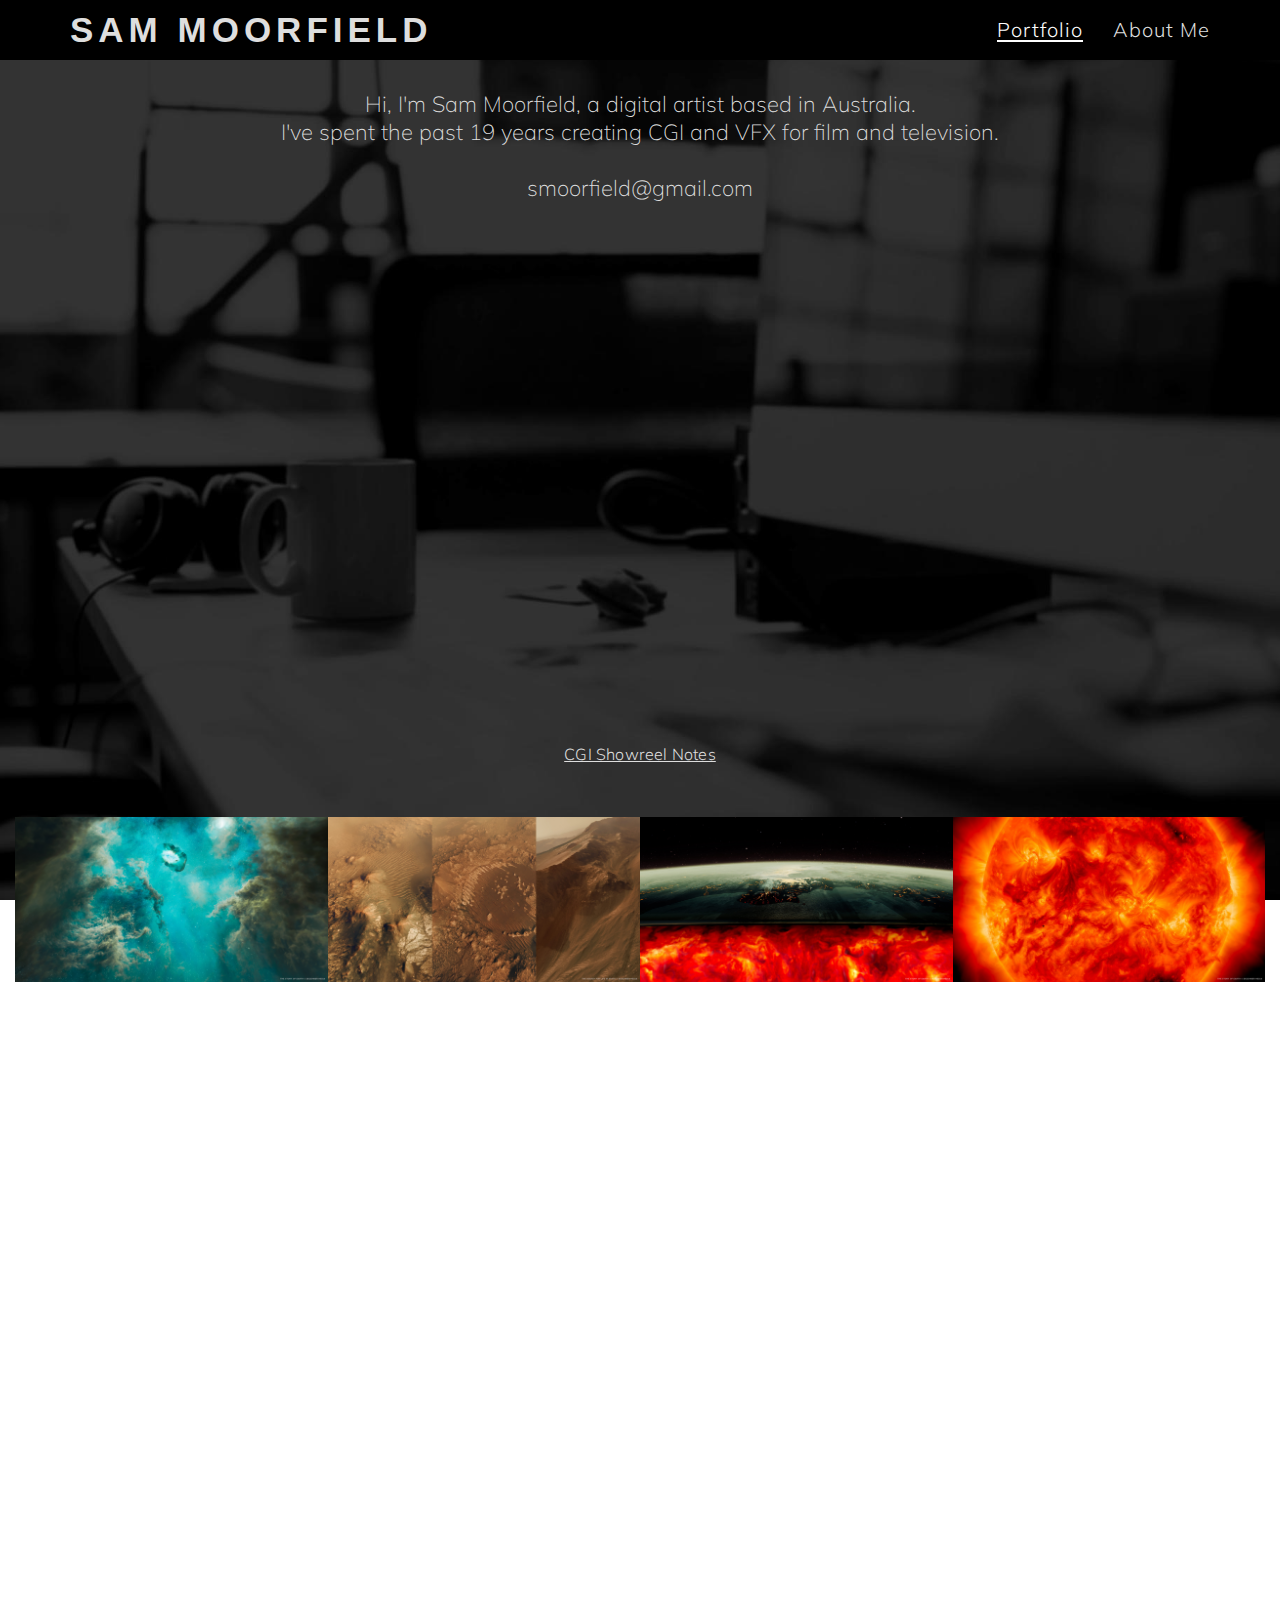
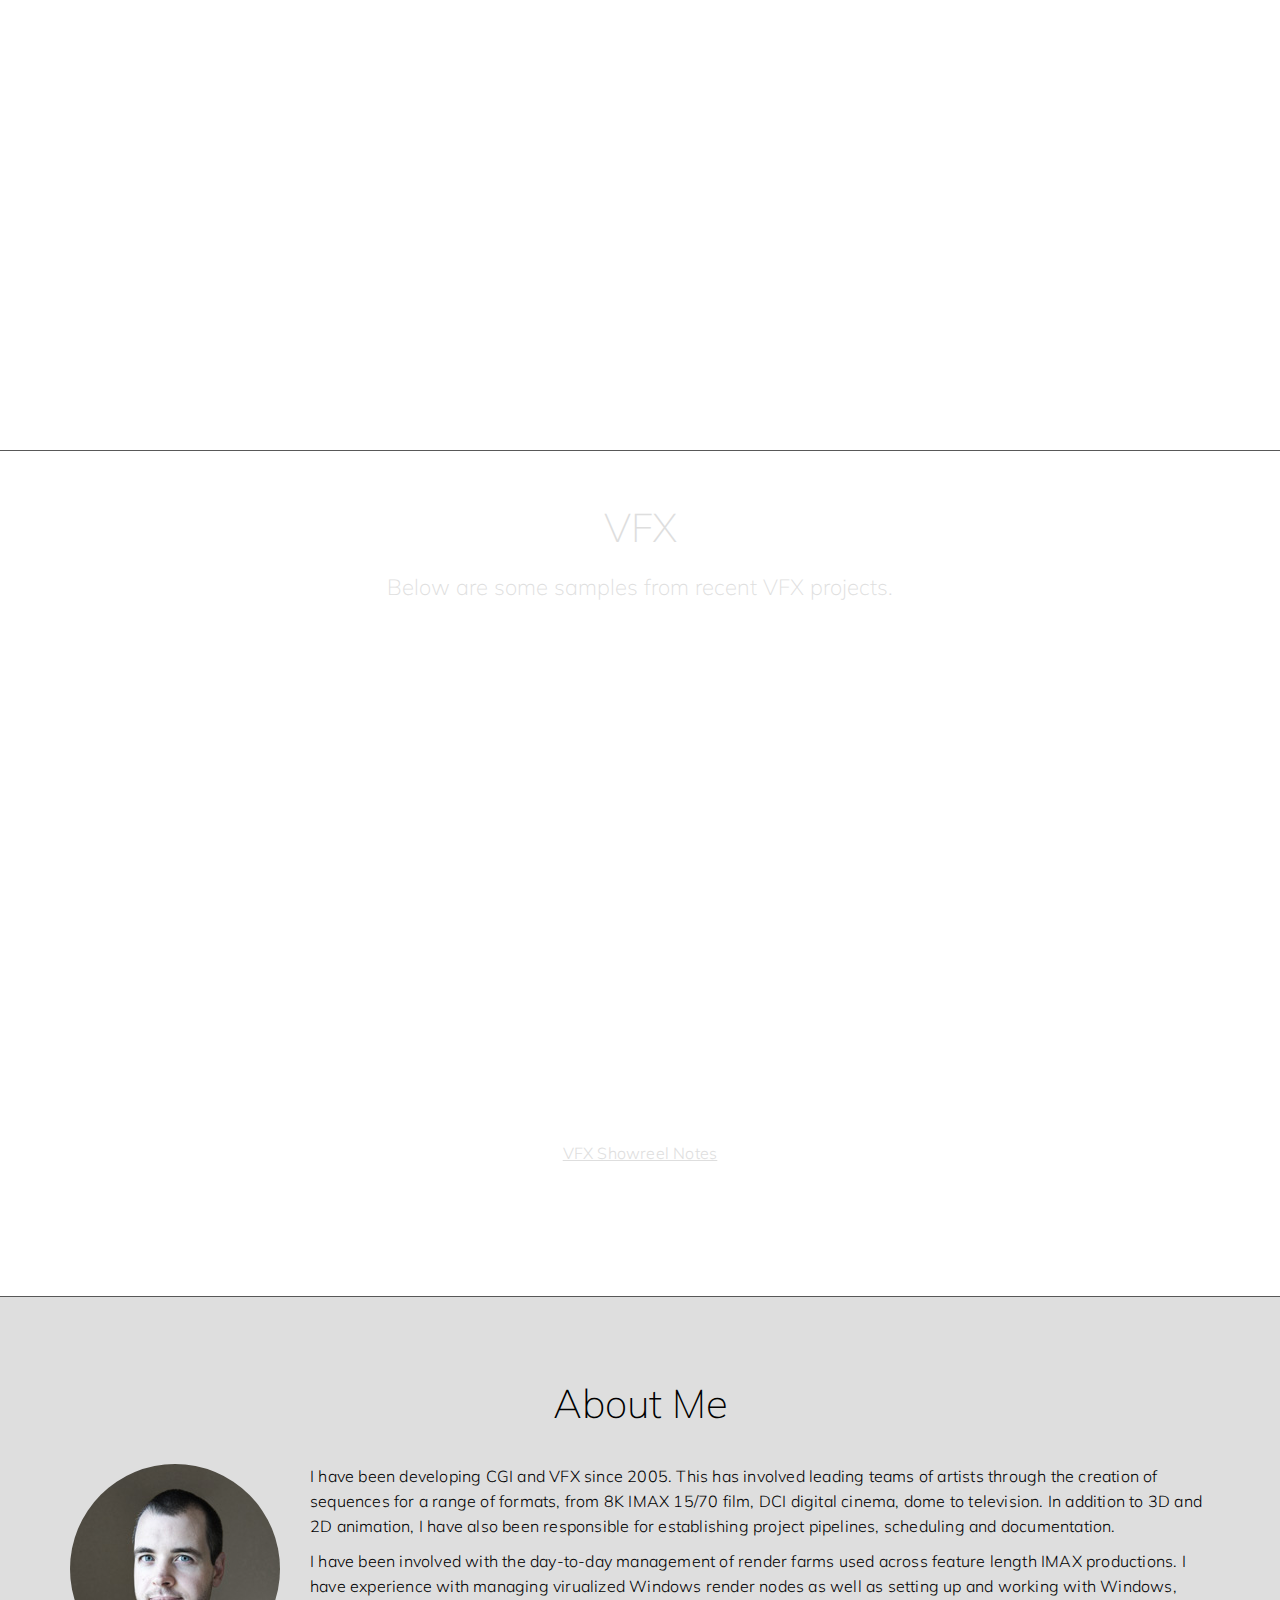
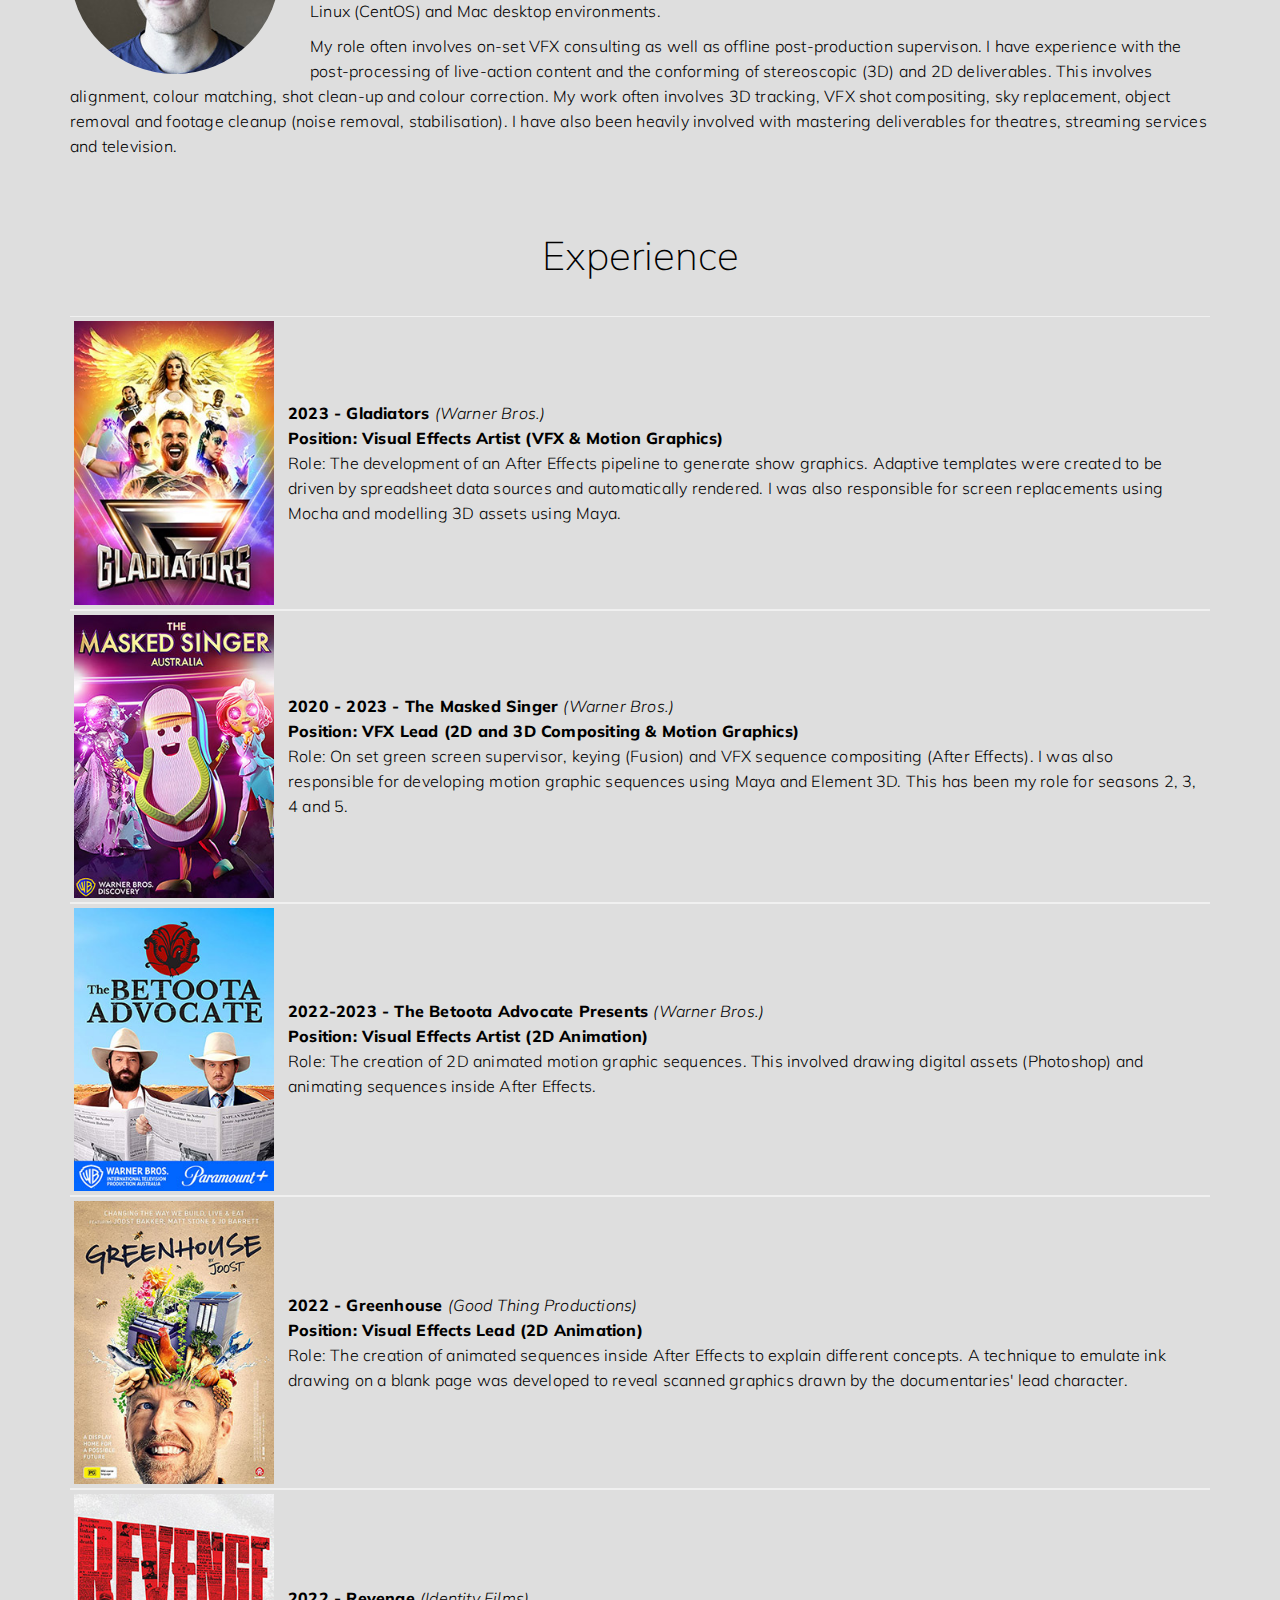
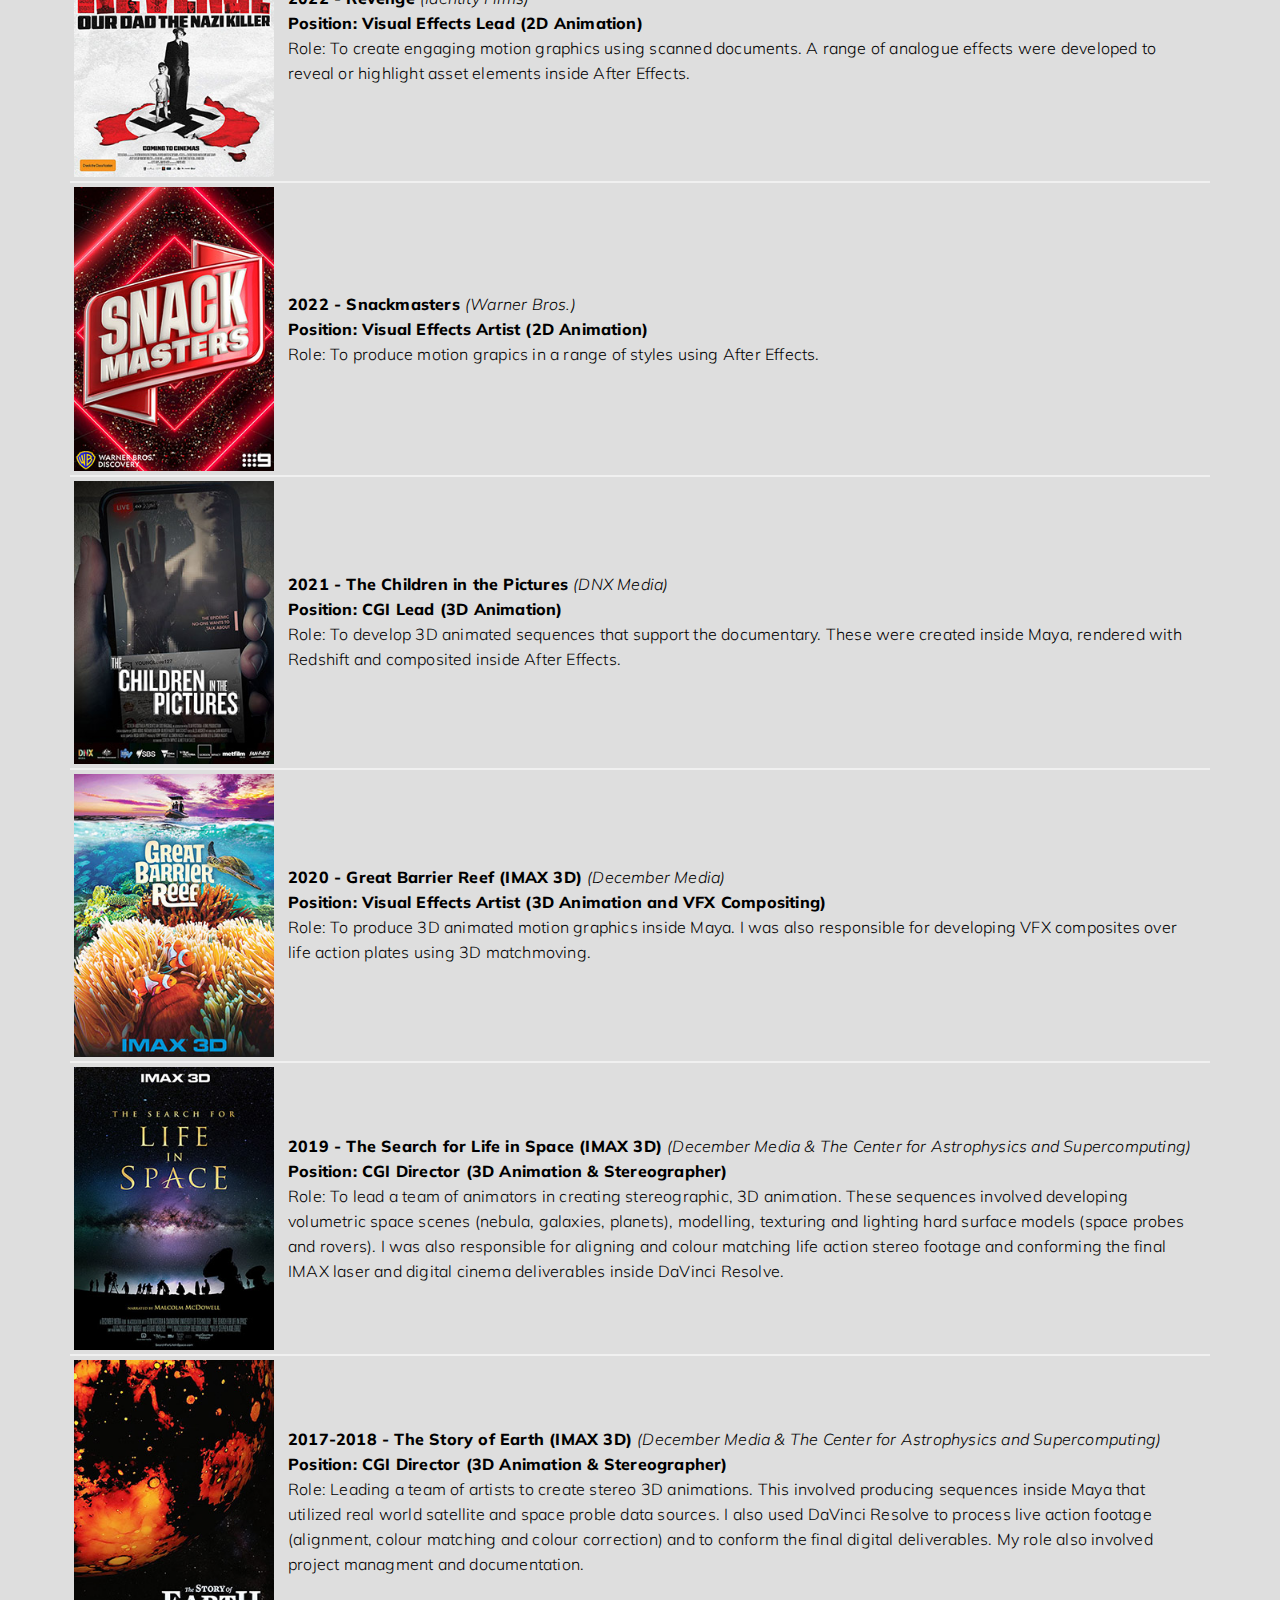
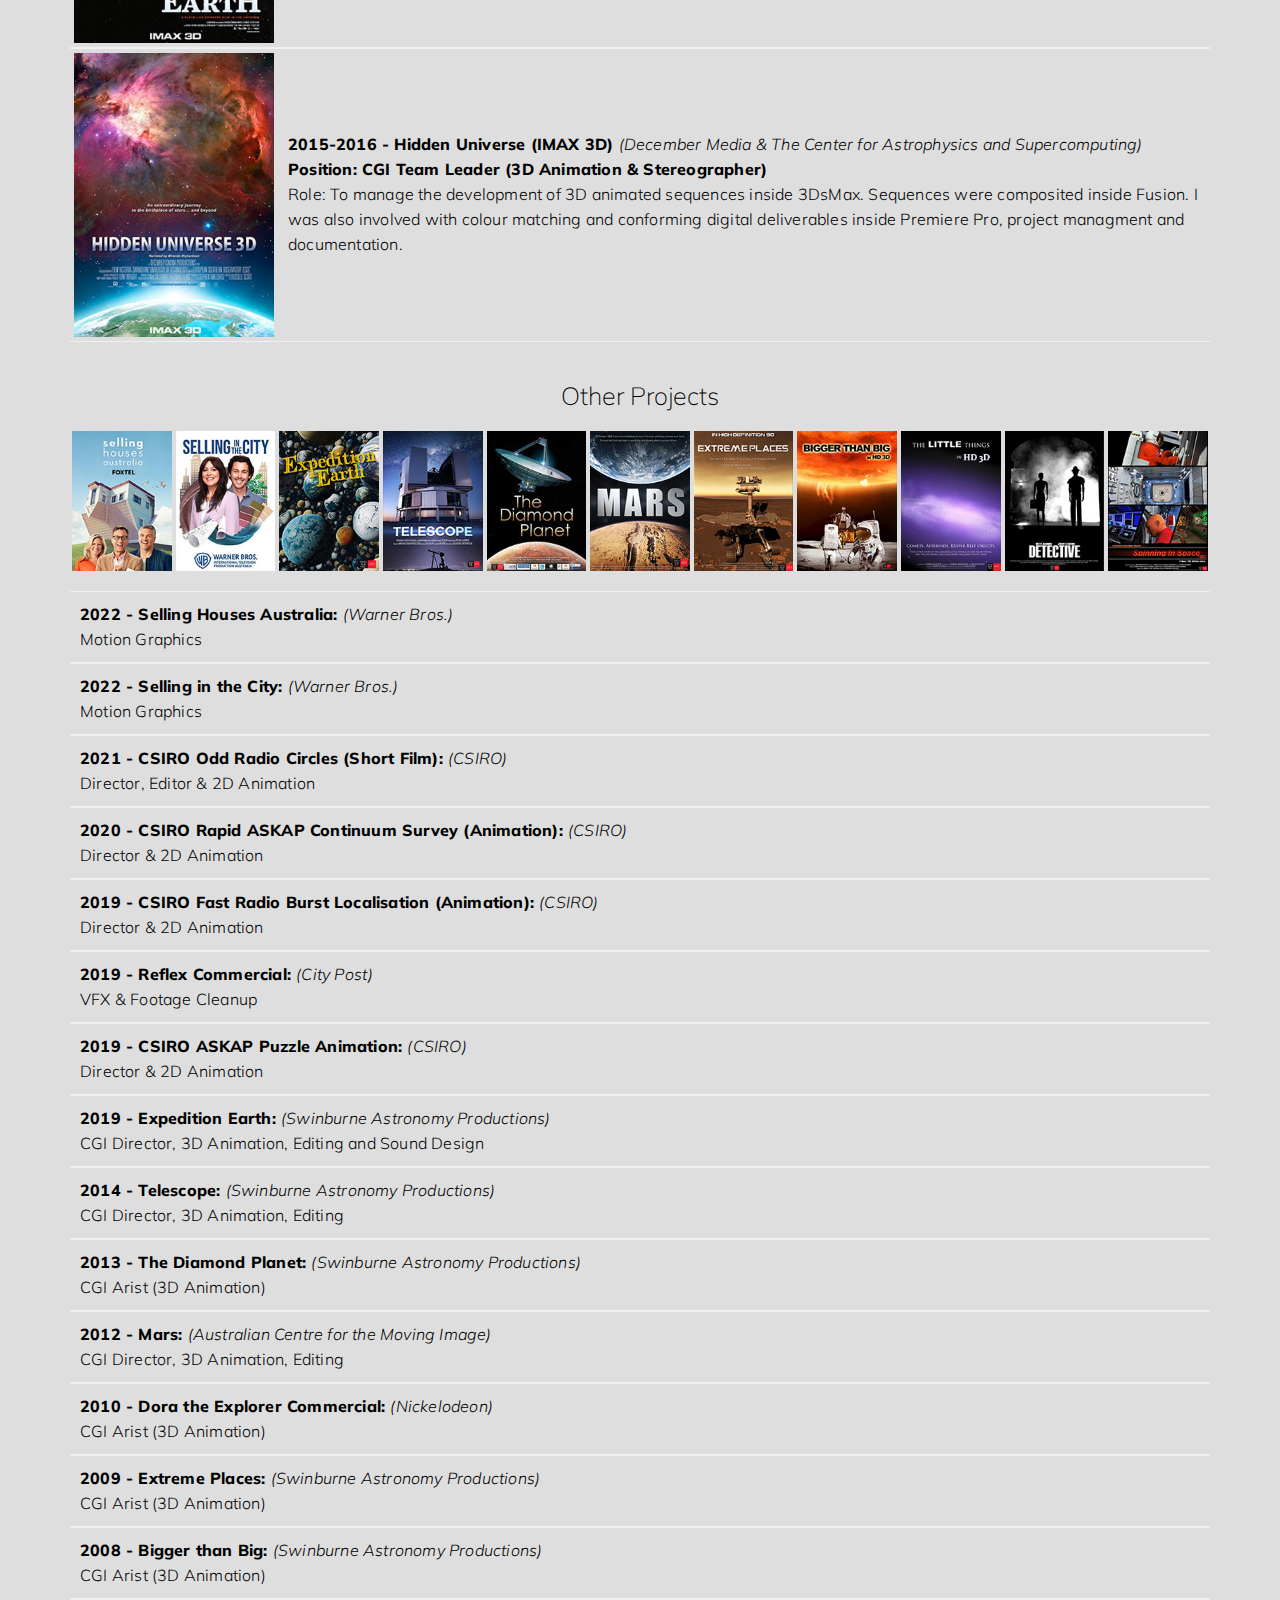
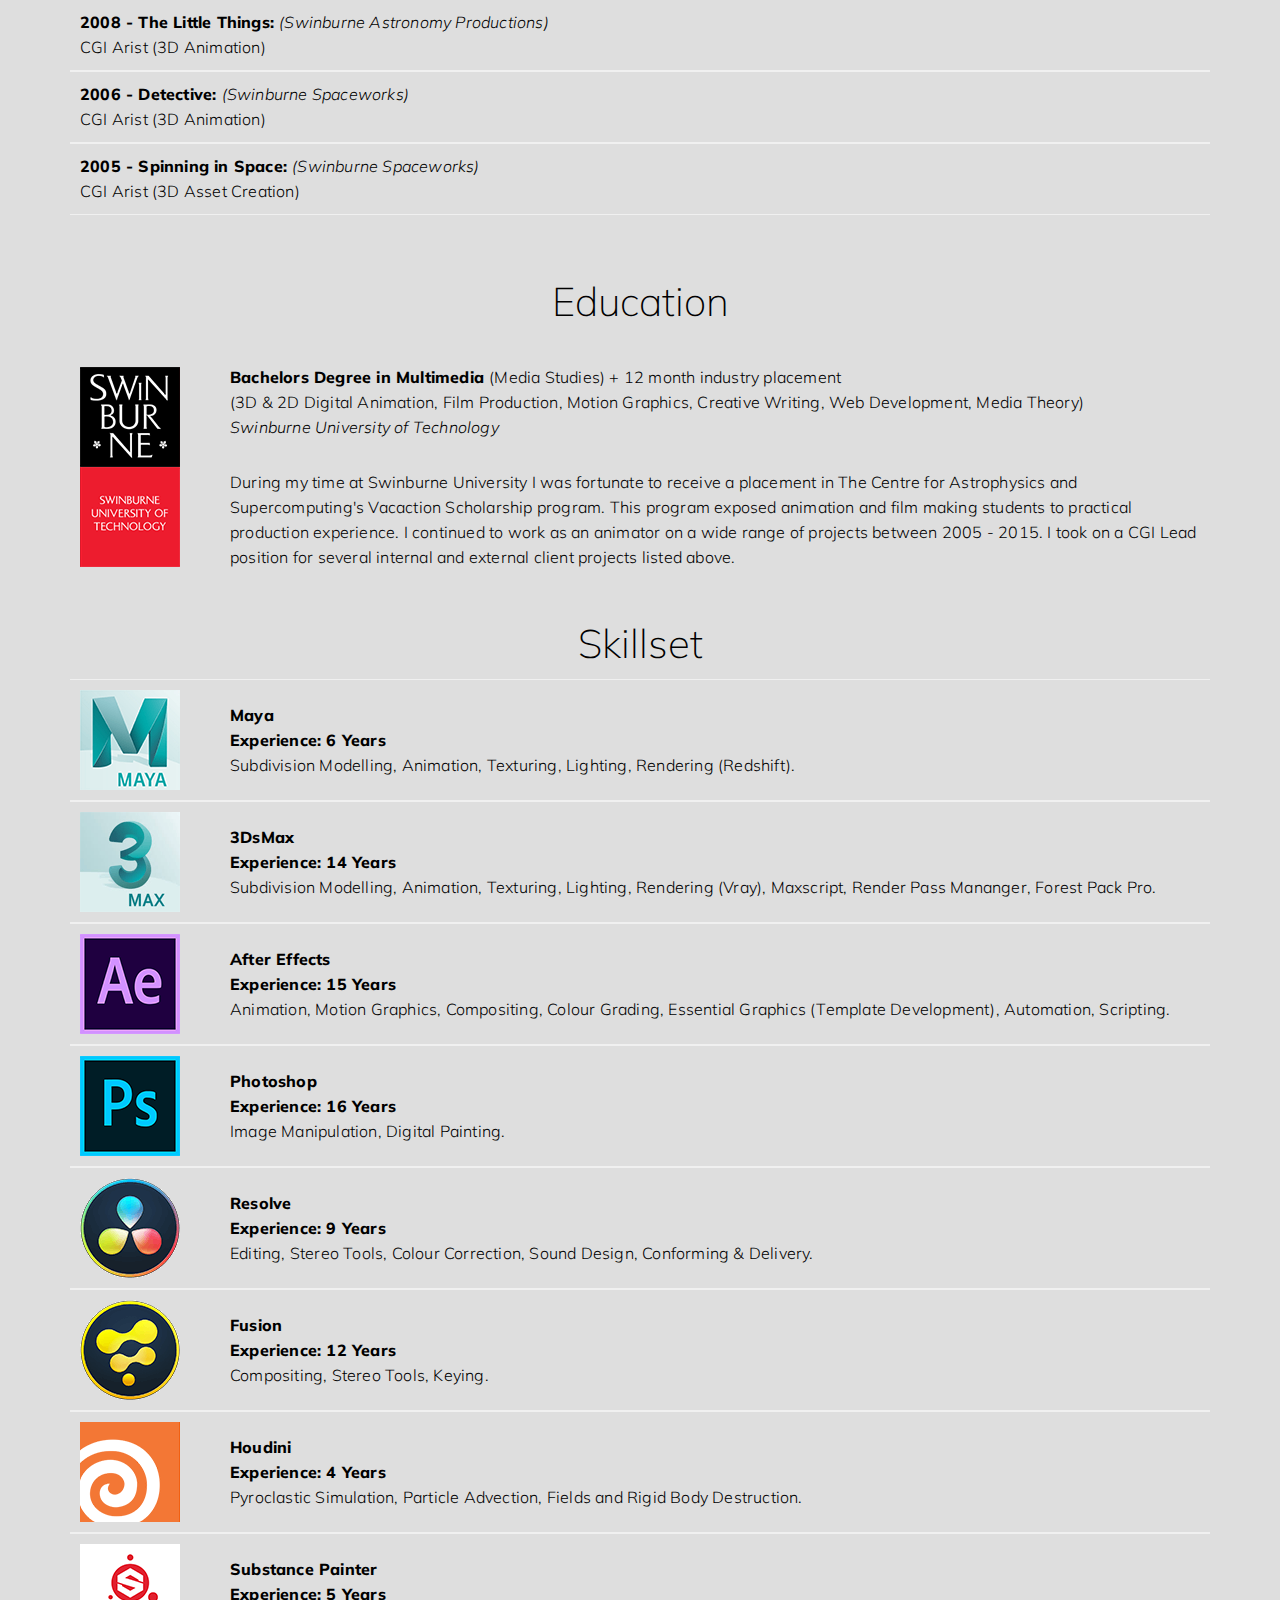
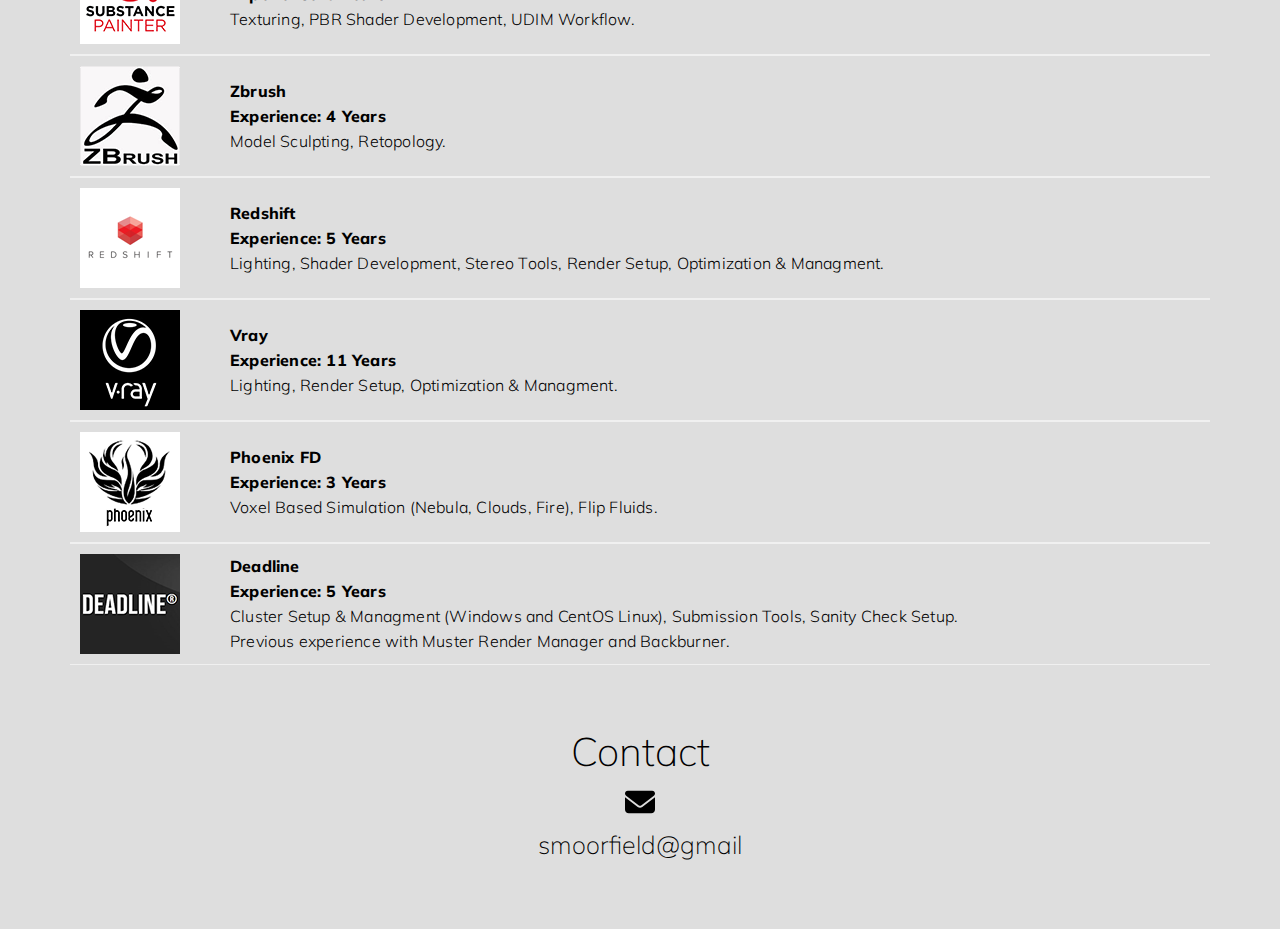
==== commit 4973698e: "Update index.html" ====
--- a/index.html
+++ b/index.html
@@ -84,7 +84,7 @@
 	<div class="container container-wide gallery">
 		<div class="row row-wide">
 						<div class="col-md-8 col-sm-8">
-					<h1 class="hi">Hi, I'm Sam Moorfield, a digital artist based in Australia.</br>I've spent the past 19 years creating and directing CGI and VFX for film and television.</br></br>smoorfield@gmail.com</h1>
+					<h1 class="hi">Hi, I'm Sam Moorfield, a digital artist based in Australia.</br>I've spent the past 19 years creating CGI and VFX for film and television.</br></br>smoorfield@gmail.com</h1>
 				</div>
 				<div class="showreel">
 					<iframe class="youtube" src="https://player.vimeo.com/video/306763240" width="880" height="495" frameborder="0" webkitallowfullscreen mozallowfullscreen allowfullscreen></iframe>
@@ -387,7 +387,7 @@
 				<div> 
 					<h2 class="h2inv">About Me</h2>
 					<p class="parainv"><img class="profileimg img-circle avatar" src="images/site/placeholder_square_210.png" data-src="images/site/profile-image.jpg" alt="Profile Image">I have been developing CGI and VFX since 2005. This has involved leading teams of artists through the creation of sequences for a range of formats, from 8K IMAX 15/70 film, DCI digital cinema, dome to television. In addition to 3D and 2D animation, I have also been responsible for establishing project pipelines, scheduling and documentation.</p>
-					<p class="parainv">I have been involved with the day-to-day management of 3 generations of render farm used across feature length IMAX productions. I have experience with managing virualized Windows render nodes as well as setting up and working with Windows, Linux (CentOS) and Mac desktop environments.</p>
+					<p class="parainv">I have been involved with the day-to-day management of render farms used across feature length IMAX productions. I have experience with managing virualized Windows render nodes as well as setting up and working with Windows, Linux (CentOS) and Mac desktop environments.</p>
 					<p class="parainv">My role often involves on-set VFX consulting as well as offline post-production supervison. I have experience with the post-processing of live-action content and the conforming of stereoscopic (3D) and 2D deliverables. This involves alignment, colour matching, shot clean-up and colour correction. My work often involves 3D tracking, VFX shot compositing, sky replacement, object removal and footage cleanup (noise removal, stabilisation). I have also been heavily involved with mastering deliverables for theatres, streaming services and television.</p>
 				</div>
 				
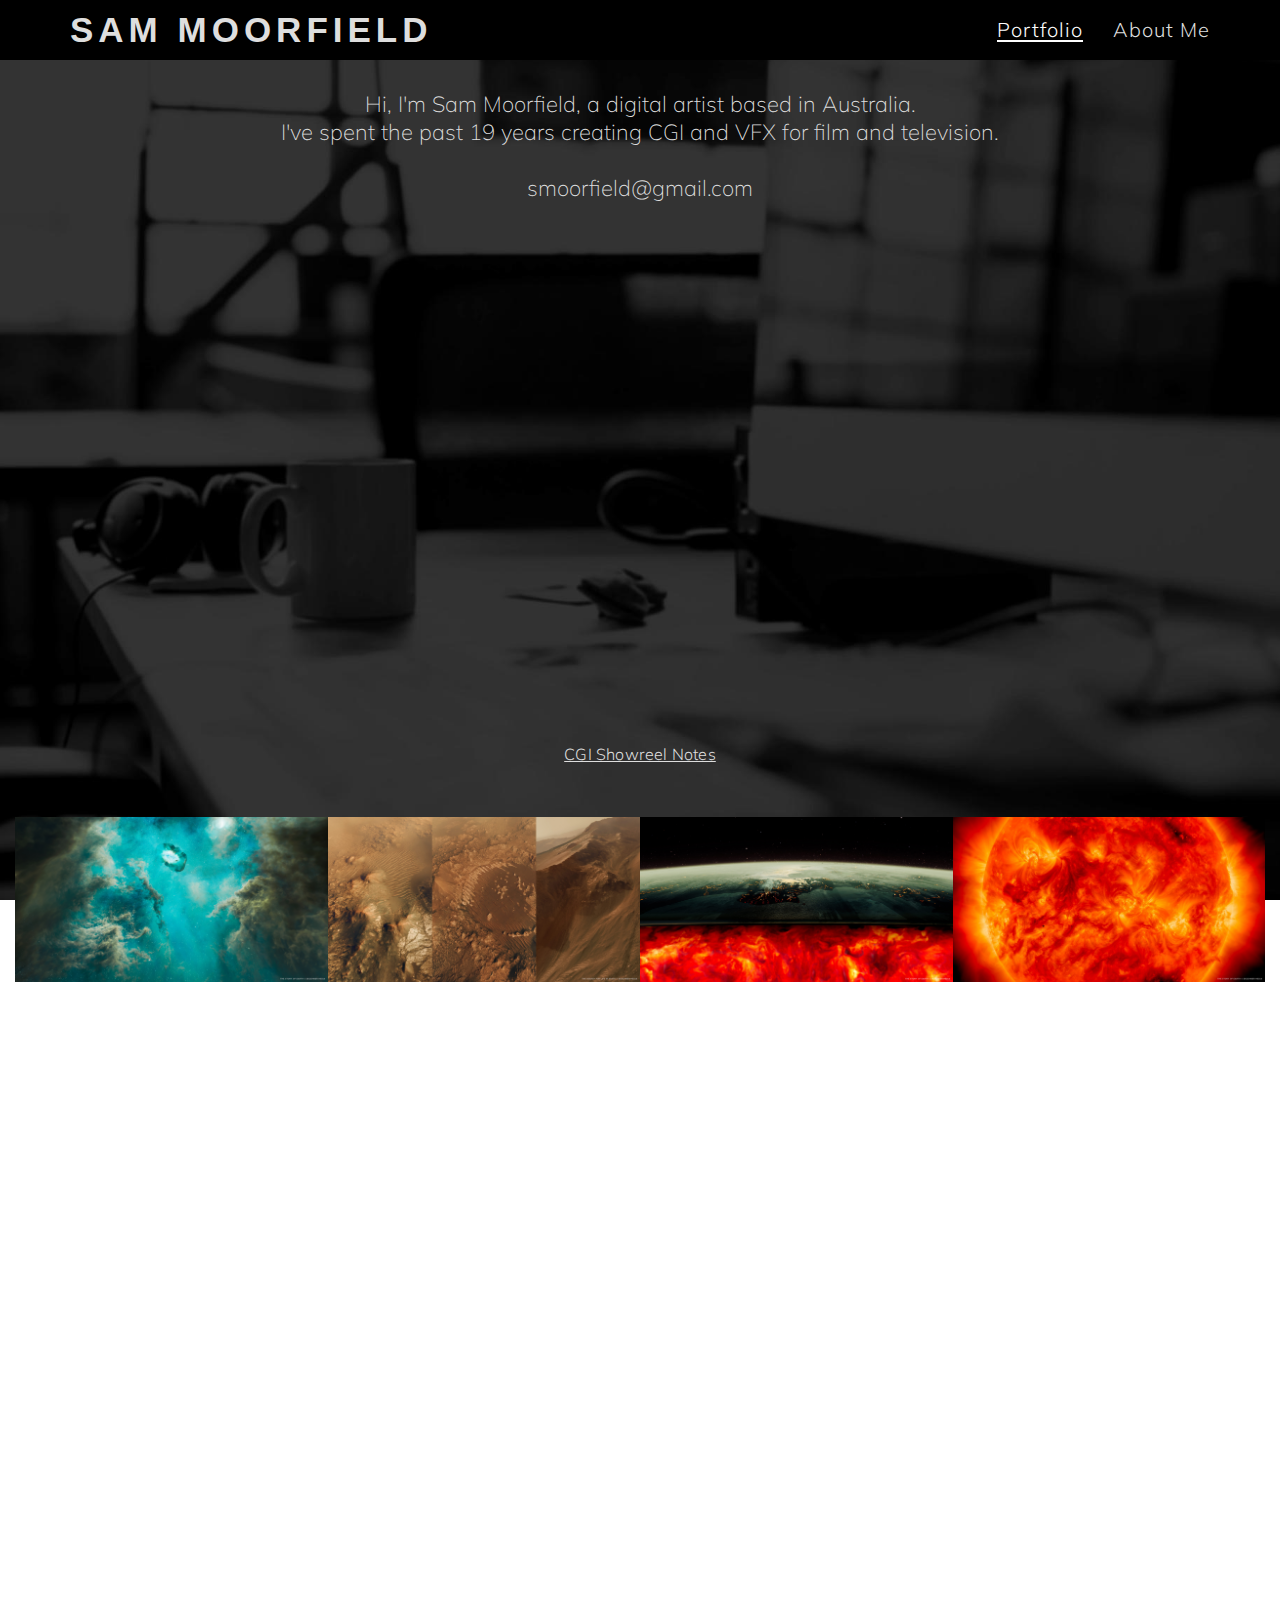
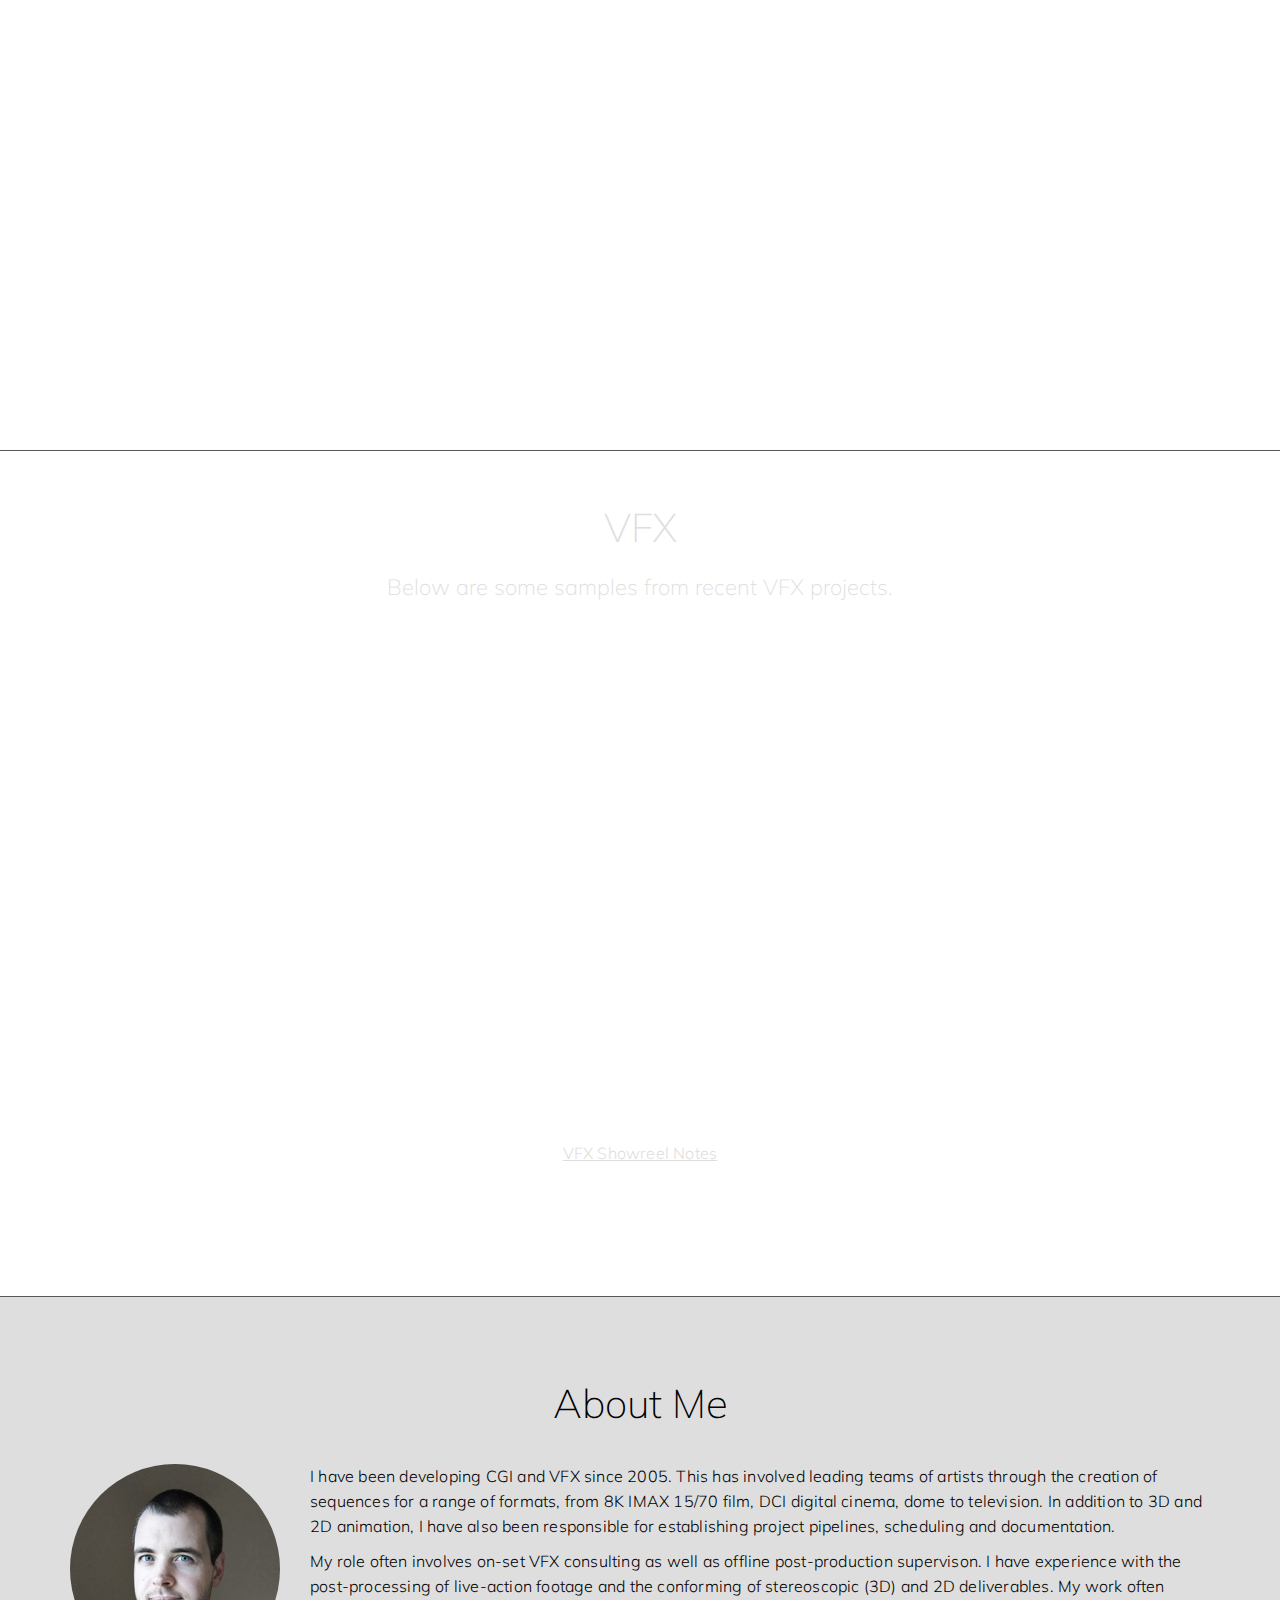
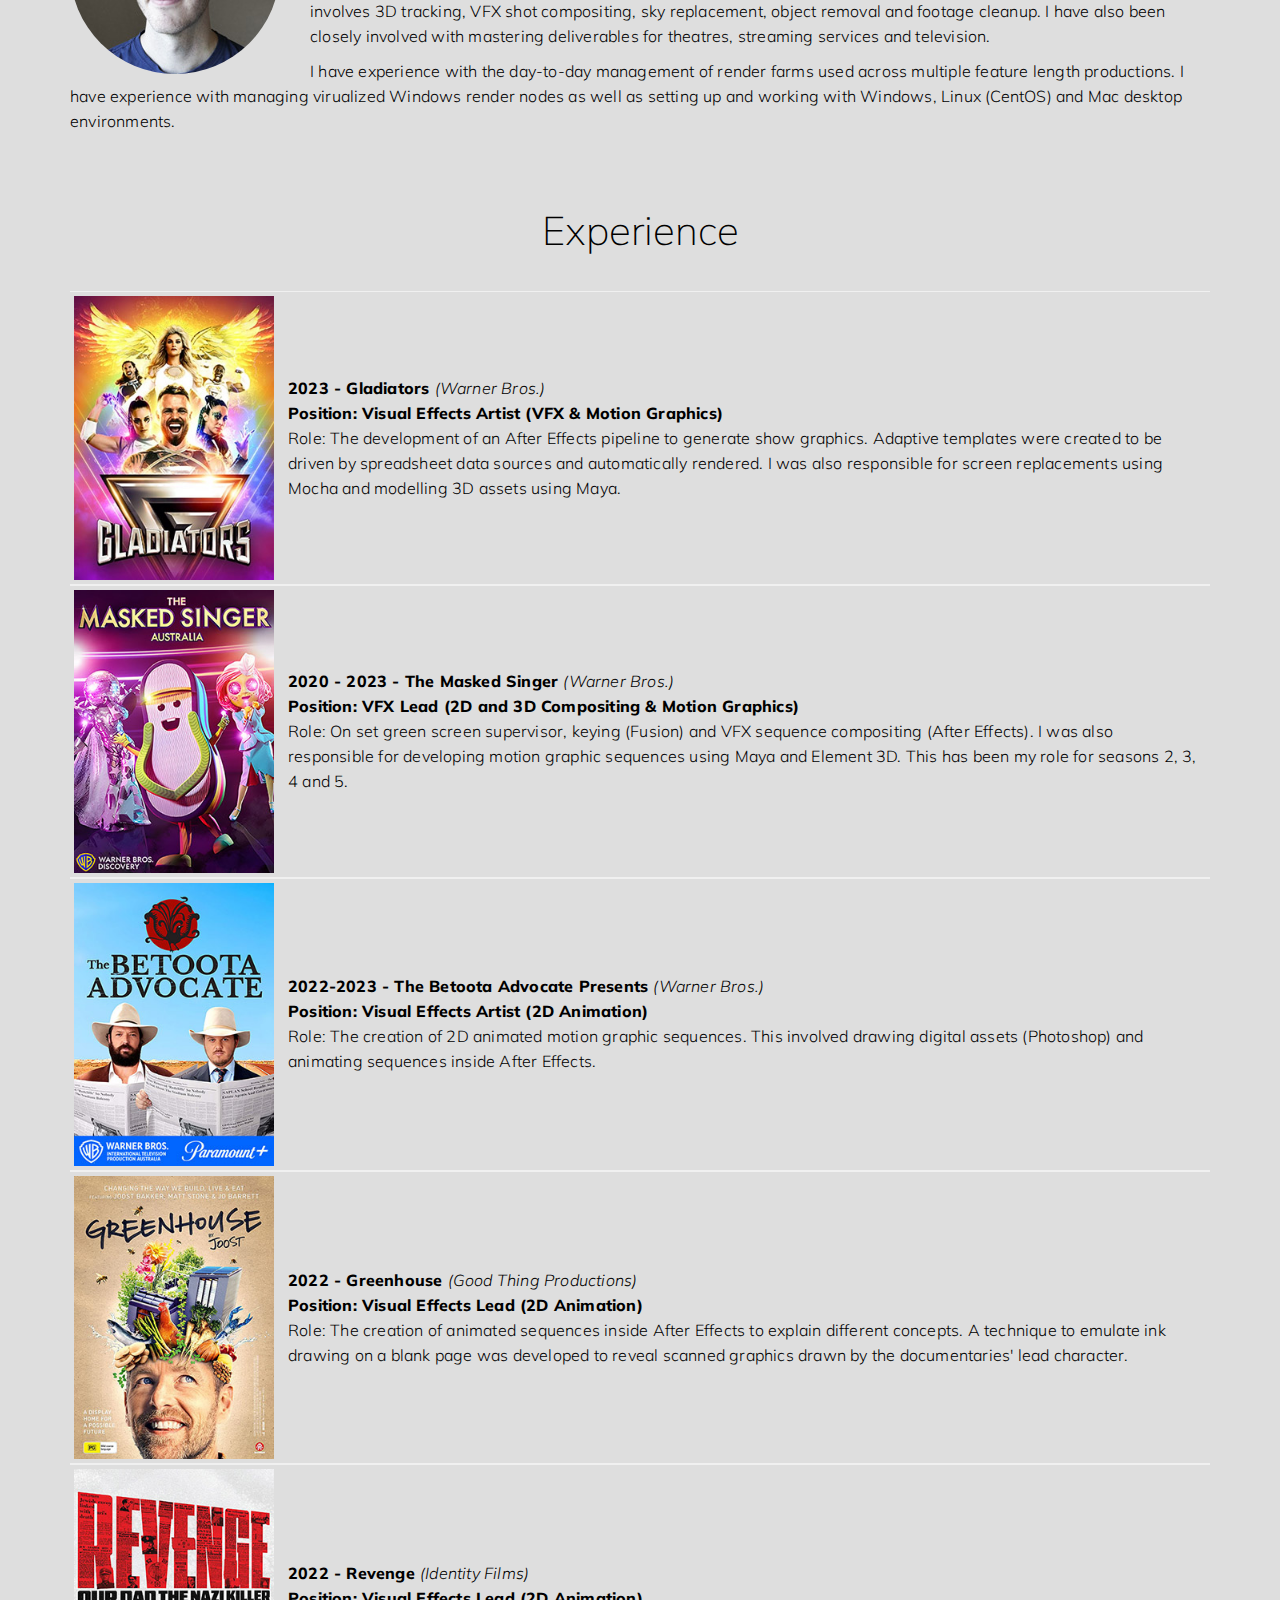
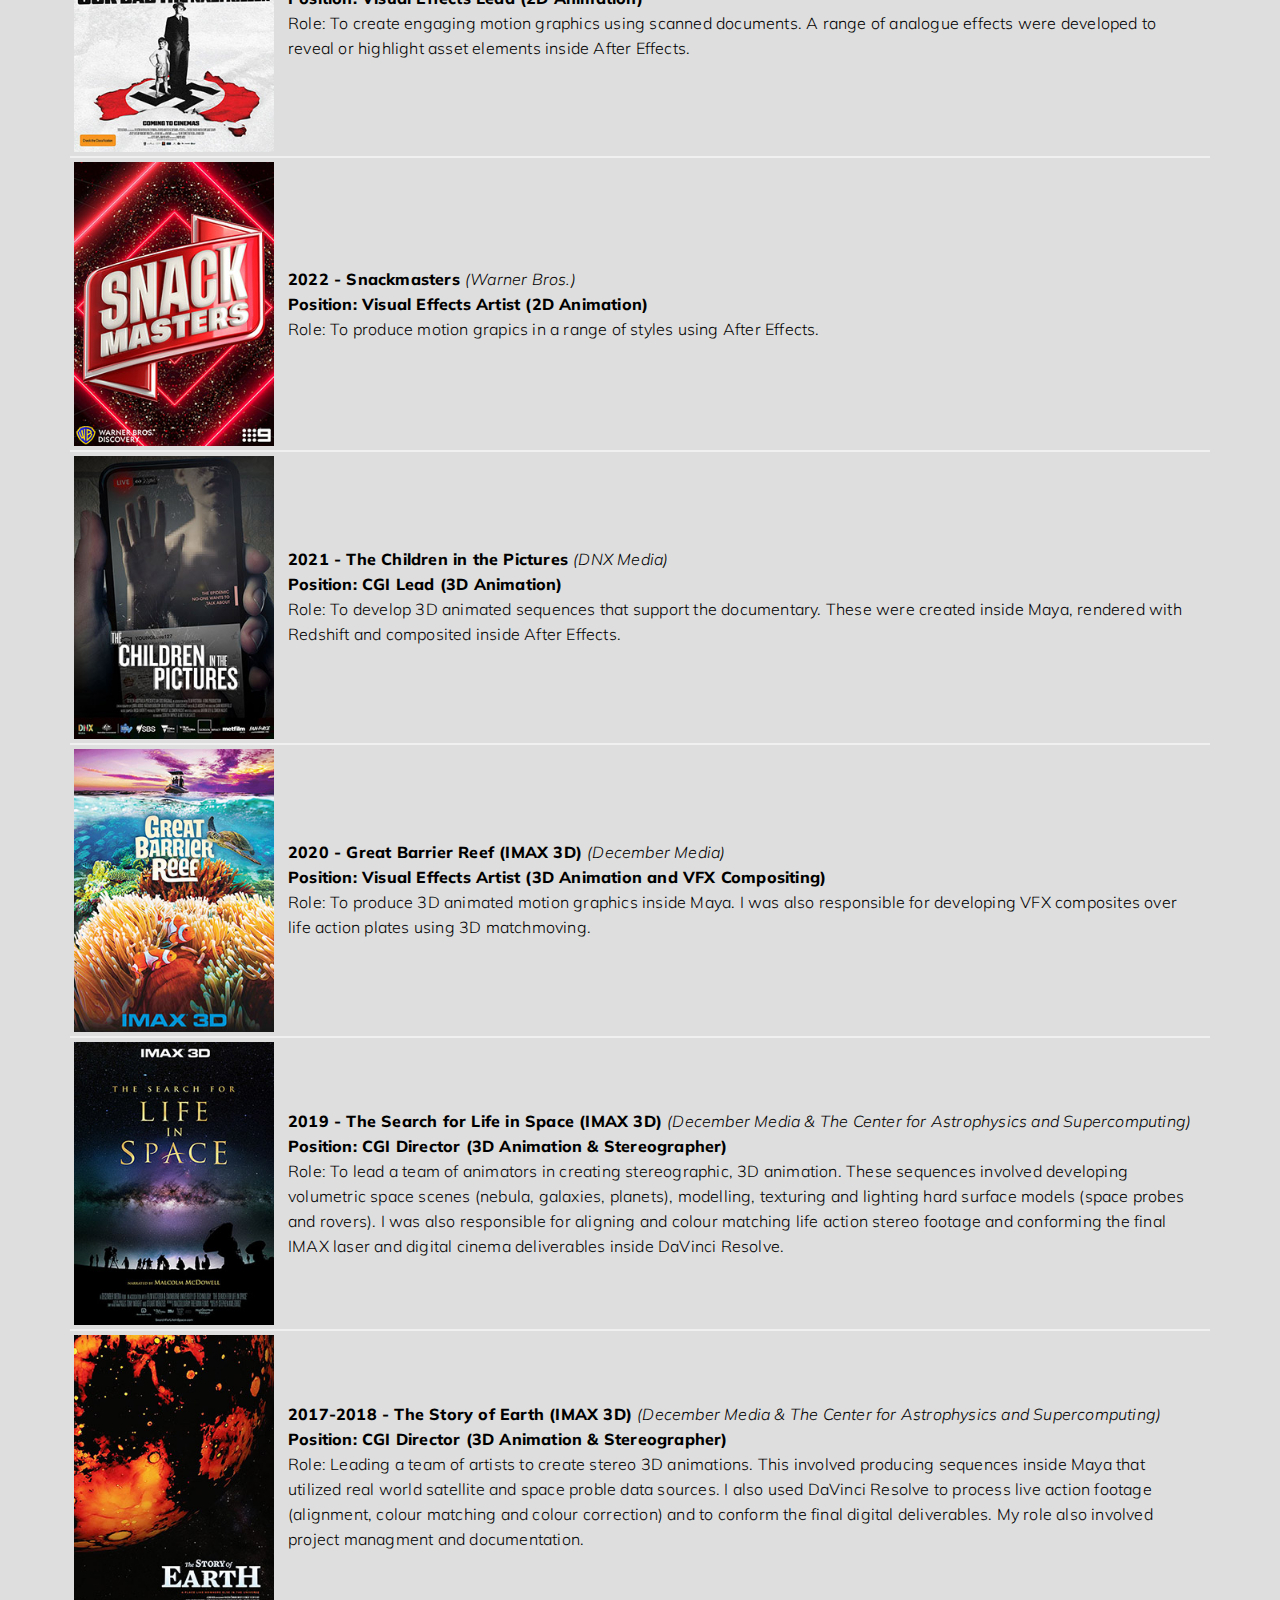
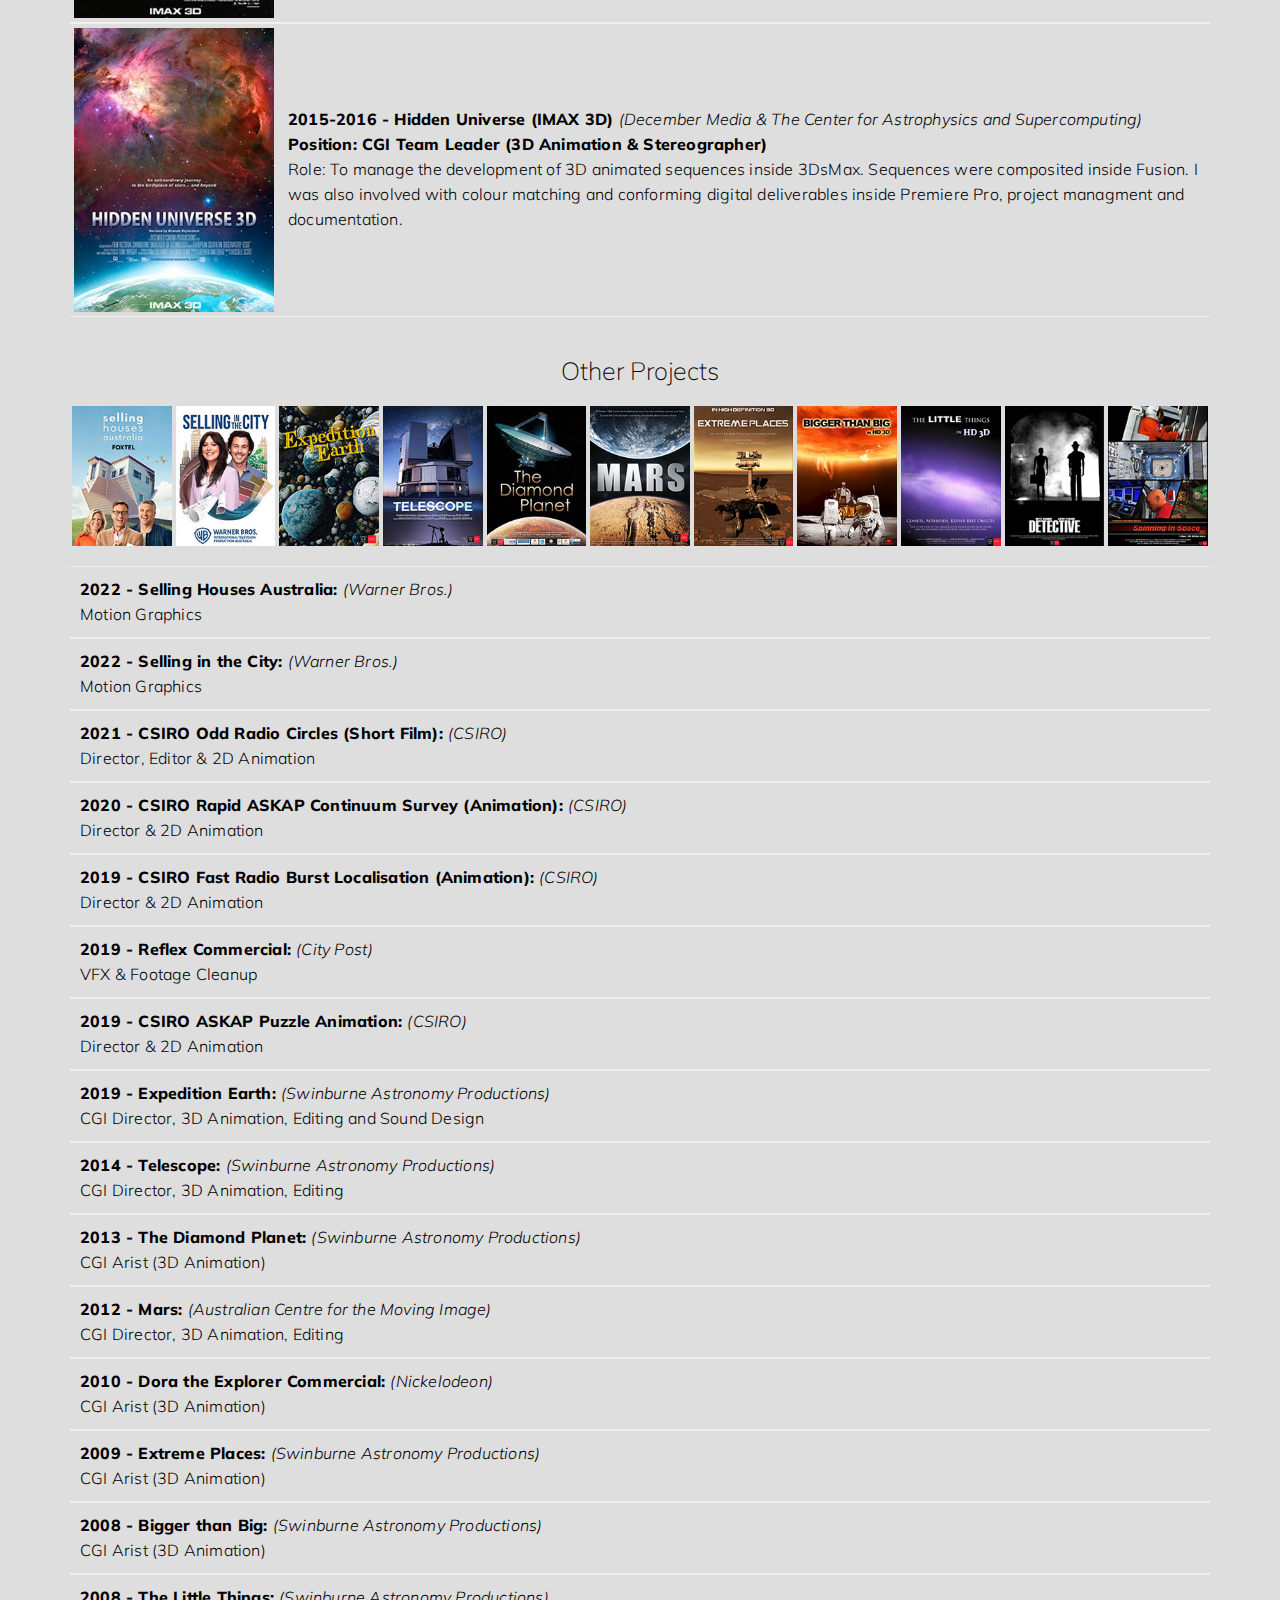
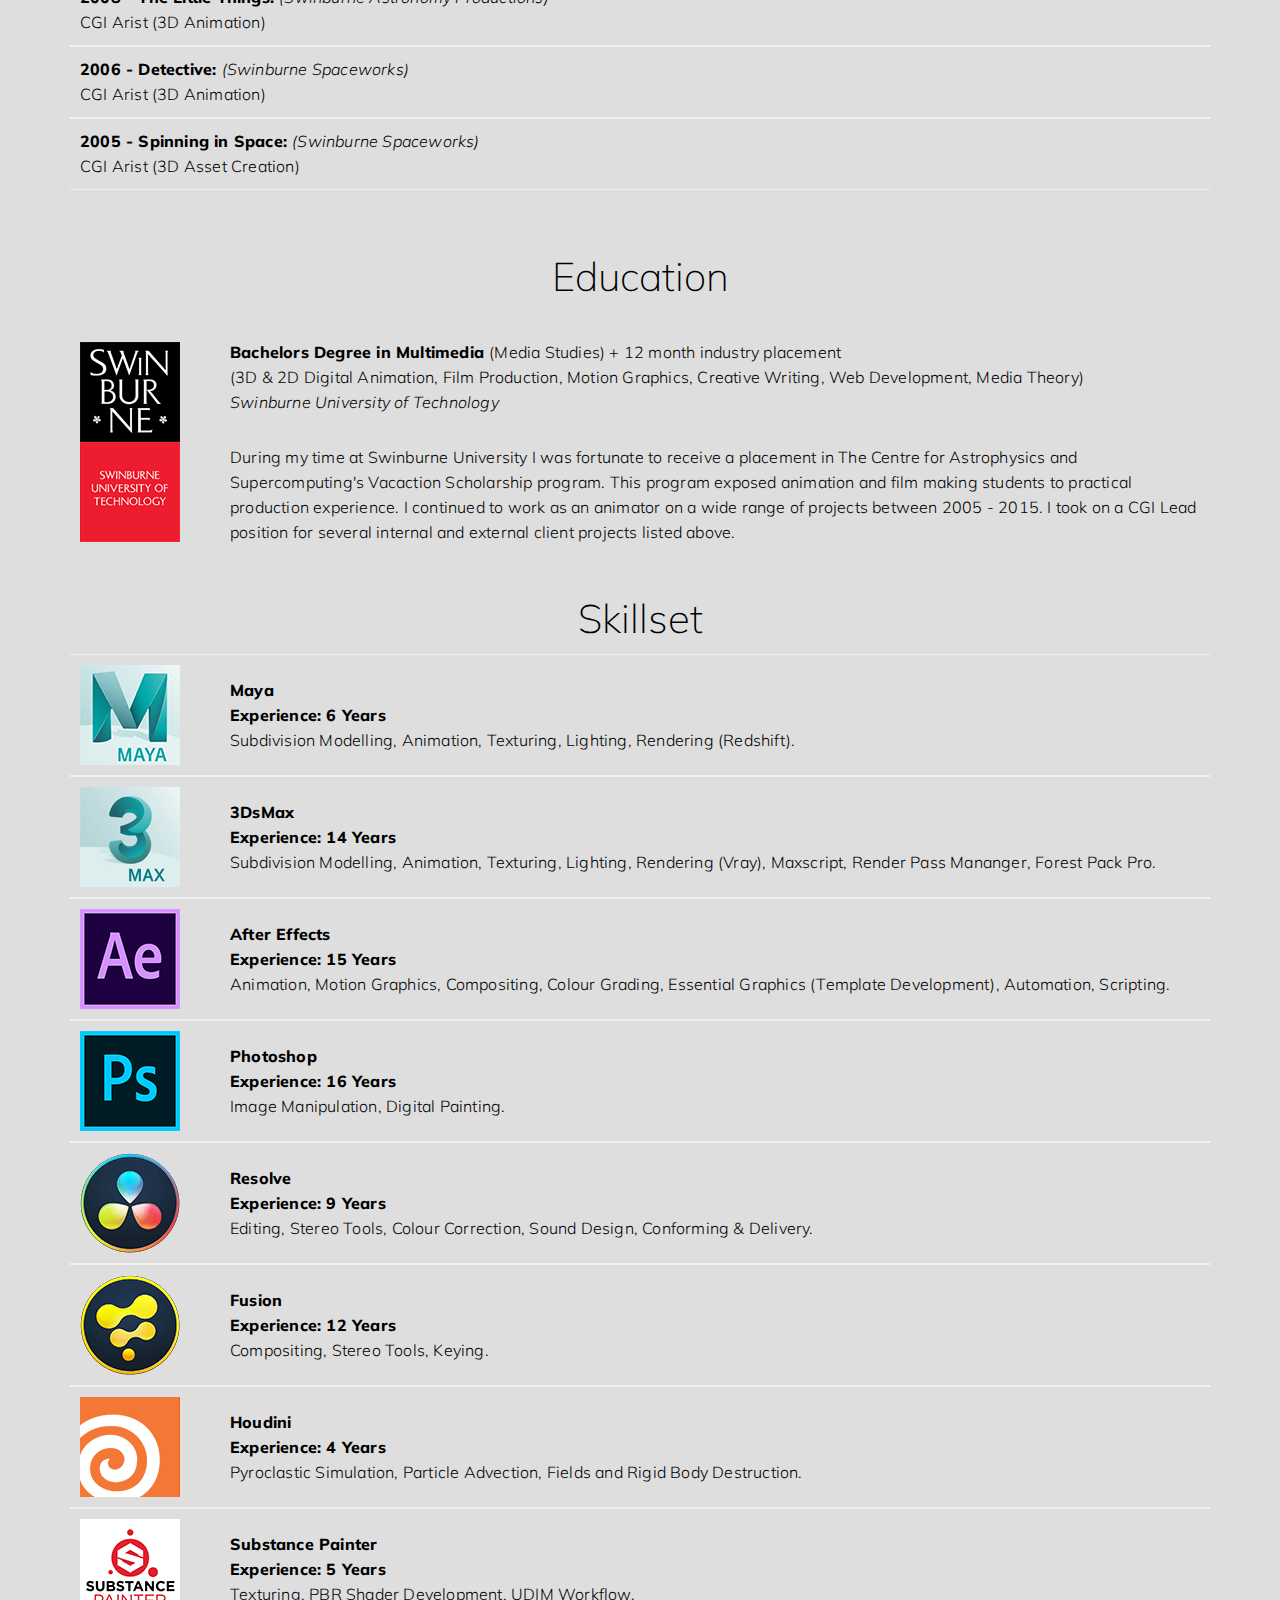
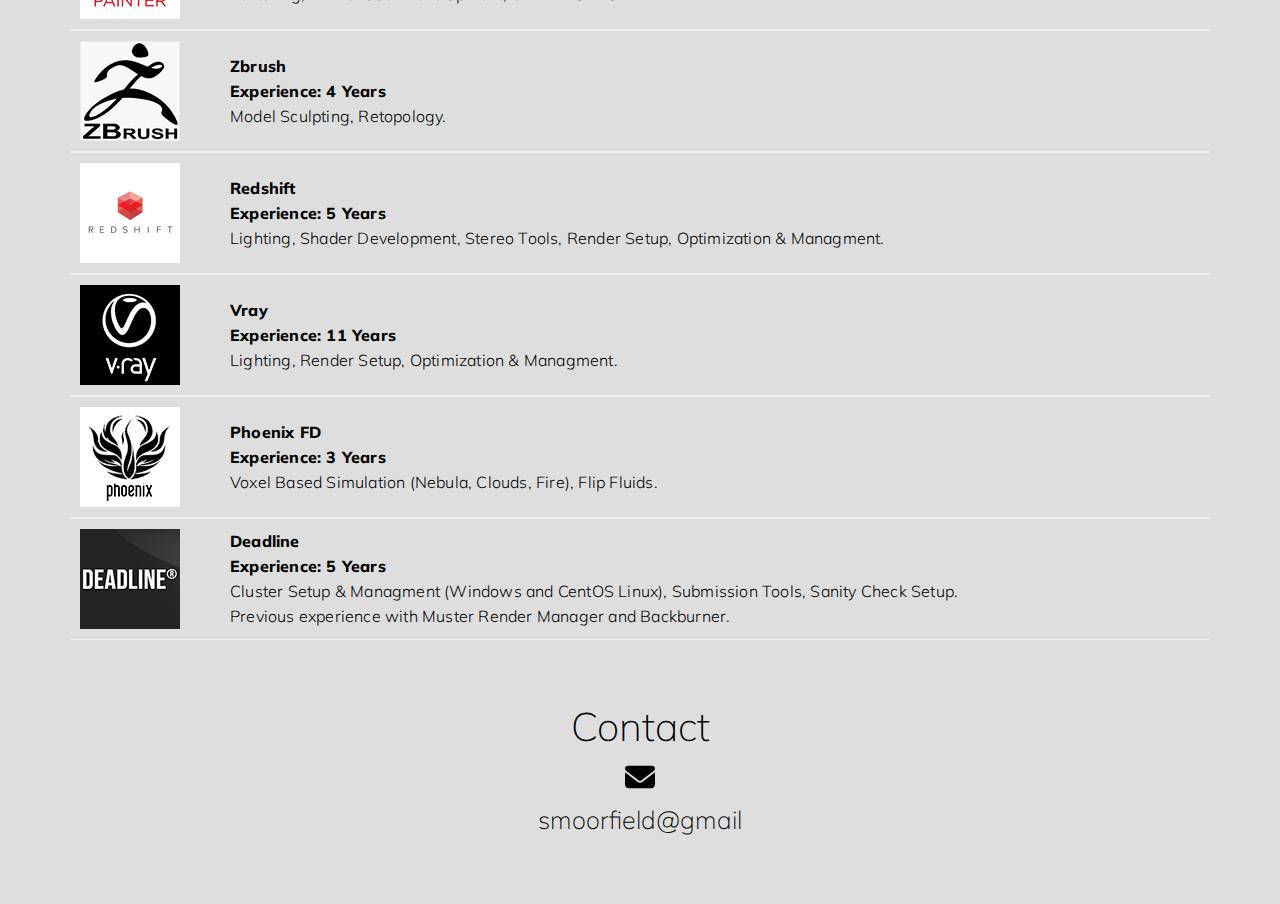
==== commit d87021ae: "Update" ====
--- a/index.html
+++ b/index.html
@@ -387,8 +387,8 @@
 				<div> 
 					<h2 class="h2inv">About Me</h2>
 					<p class="parainv"><img class="profileimg img-circle avatar" src="images/site/placeholder_square_210.png" data-src="images/site/profile-image.jpg" alt="Profile Image">I have been developing CGI and VFX since 2005. This has involved leading teams of artists through the creation of sequences for a range of formats, from 8K IMAX 15/70 film, DCI digital cinema, dome to television. In addition to 3D and 2D animation, I have also been responsible for establishing project pipelines, scheduling and documentation.</p>
-					<p class="parainv">I have been involved with the day-to-day management of render farms used across feature length IMAX productions. I have experience with managing virualized Windows render nodes as well as setting up and working with Windows, Linux (CentOS) and Mac desktop environments.</p>
-					<p class="parainv">My role often involves on-set VFX consulting as well as offline post-production supervison. I have experience with the post-processing of live-action content and the conforming of stereoscopic (3D) and 2D deliverables. This involves alignment, colour matching, shot clean-up and colour correction. My work often involves 3D tracking, VFX shot compositing, sky replacement, object removal and footage cleanup (noise removal, stabilisation). I have also been heavily involved with mastering deliverables for theatres, streaming services and television.</p>
+					<p class="parainv">My role often involves on-set VFX consulting as well as offline post-production supervison. I have experience with the post-processing of live-action footage and the conforming of stereoscopic (3D) and 2D deliverables. My work often involves 3D tracking, VFX shot compositing, sky replacement, object removal and footage cleanup. I have also been closely involved with mastering deliverables for theatres, streaming services and television.</p>
+					<p class="parainv">I have experience with the day-to-day management of render farms used across multiple feature length productions. I have experience with managing virualized Windows render nodes as well as setting up and working with Windows, Linux (CentOS) and Mac desktop environments.</p>
 				</div>
 				
 <!-- Experience -->
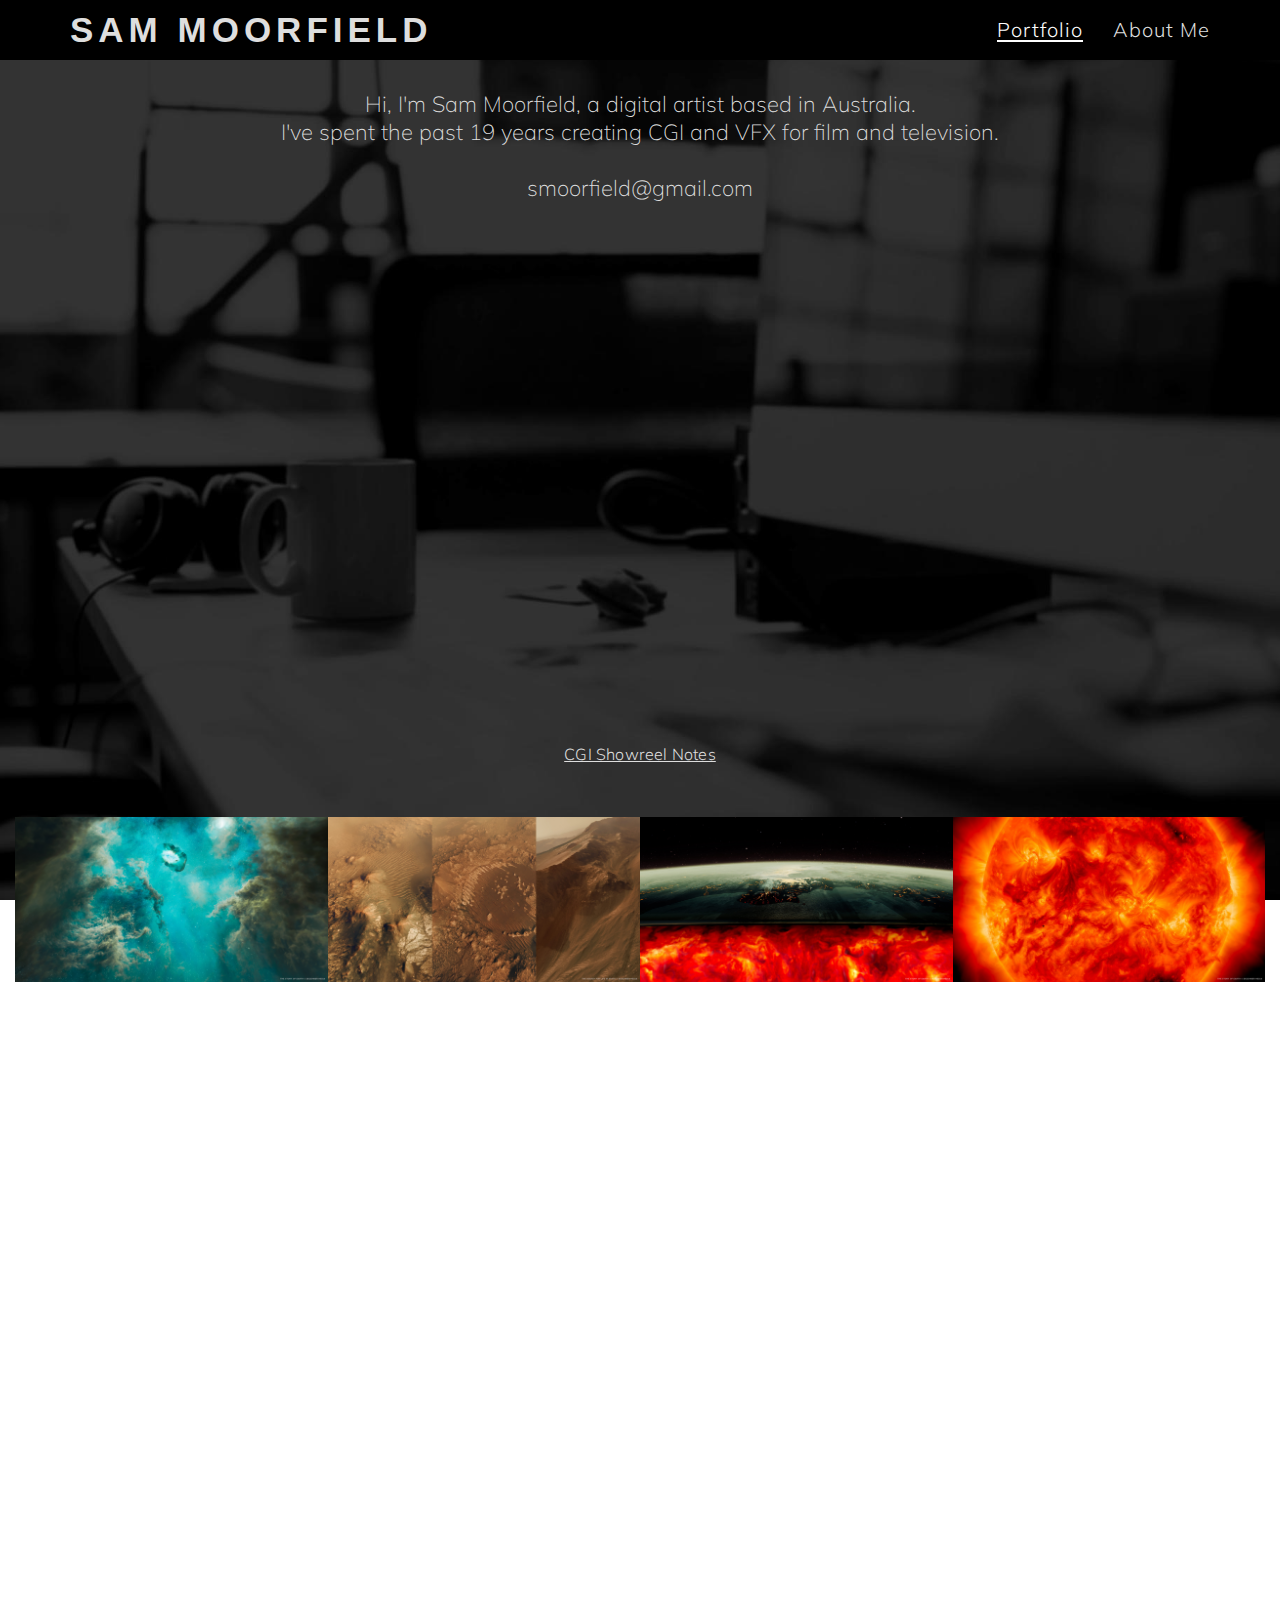
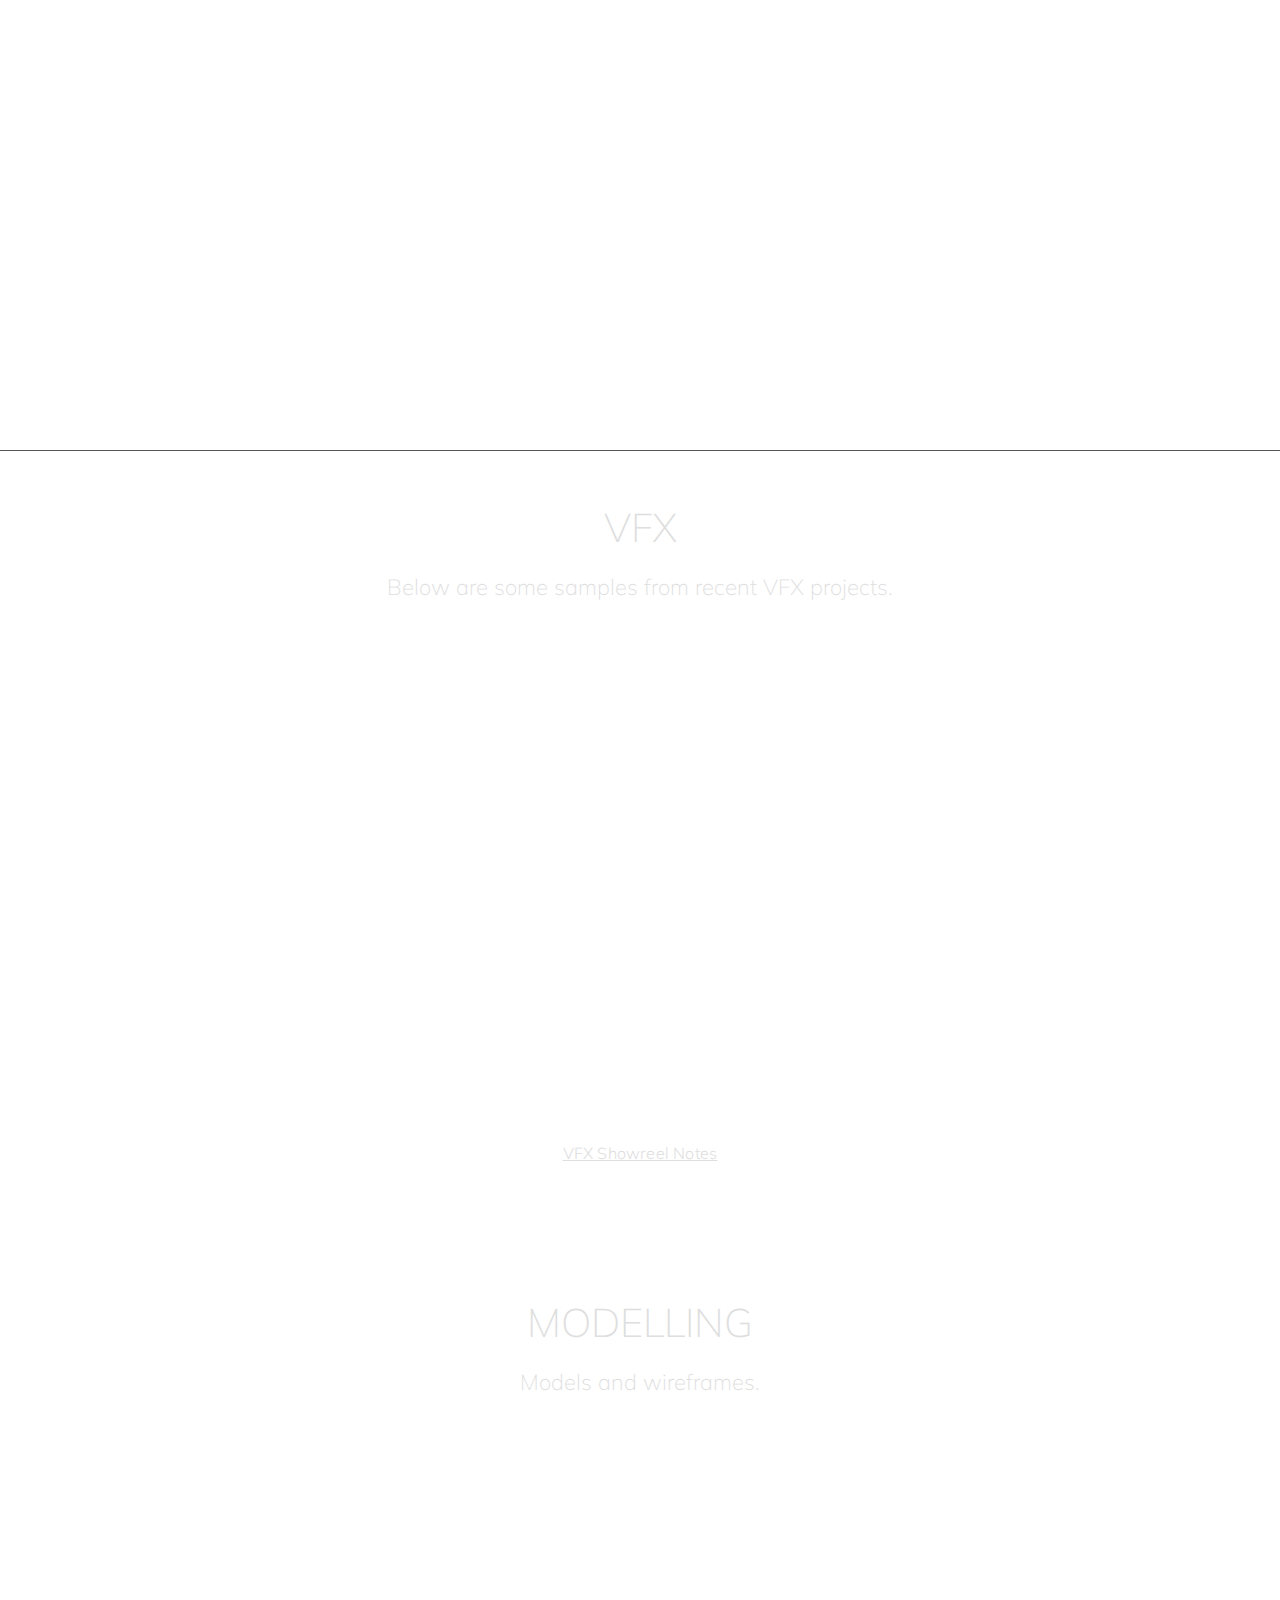
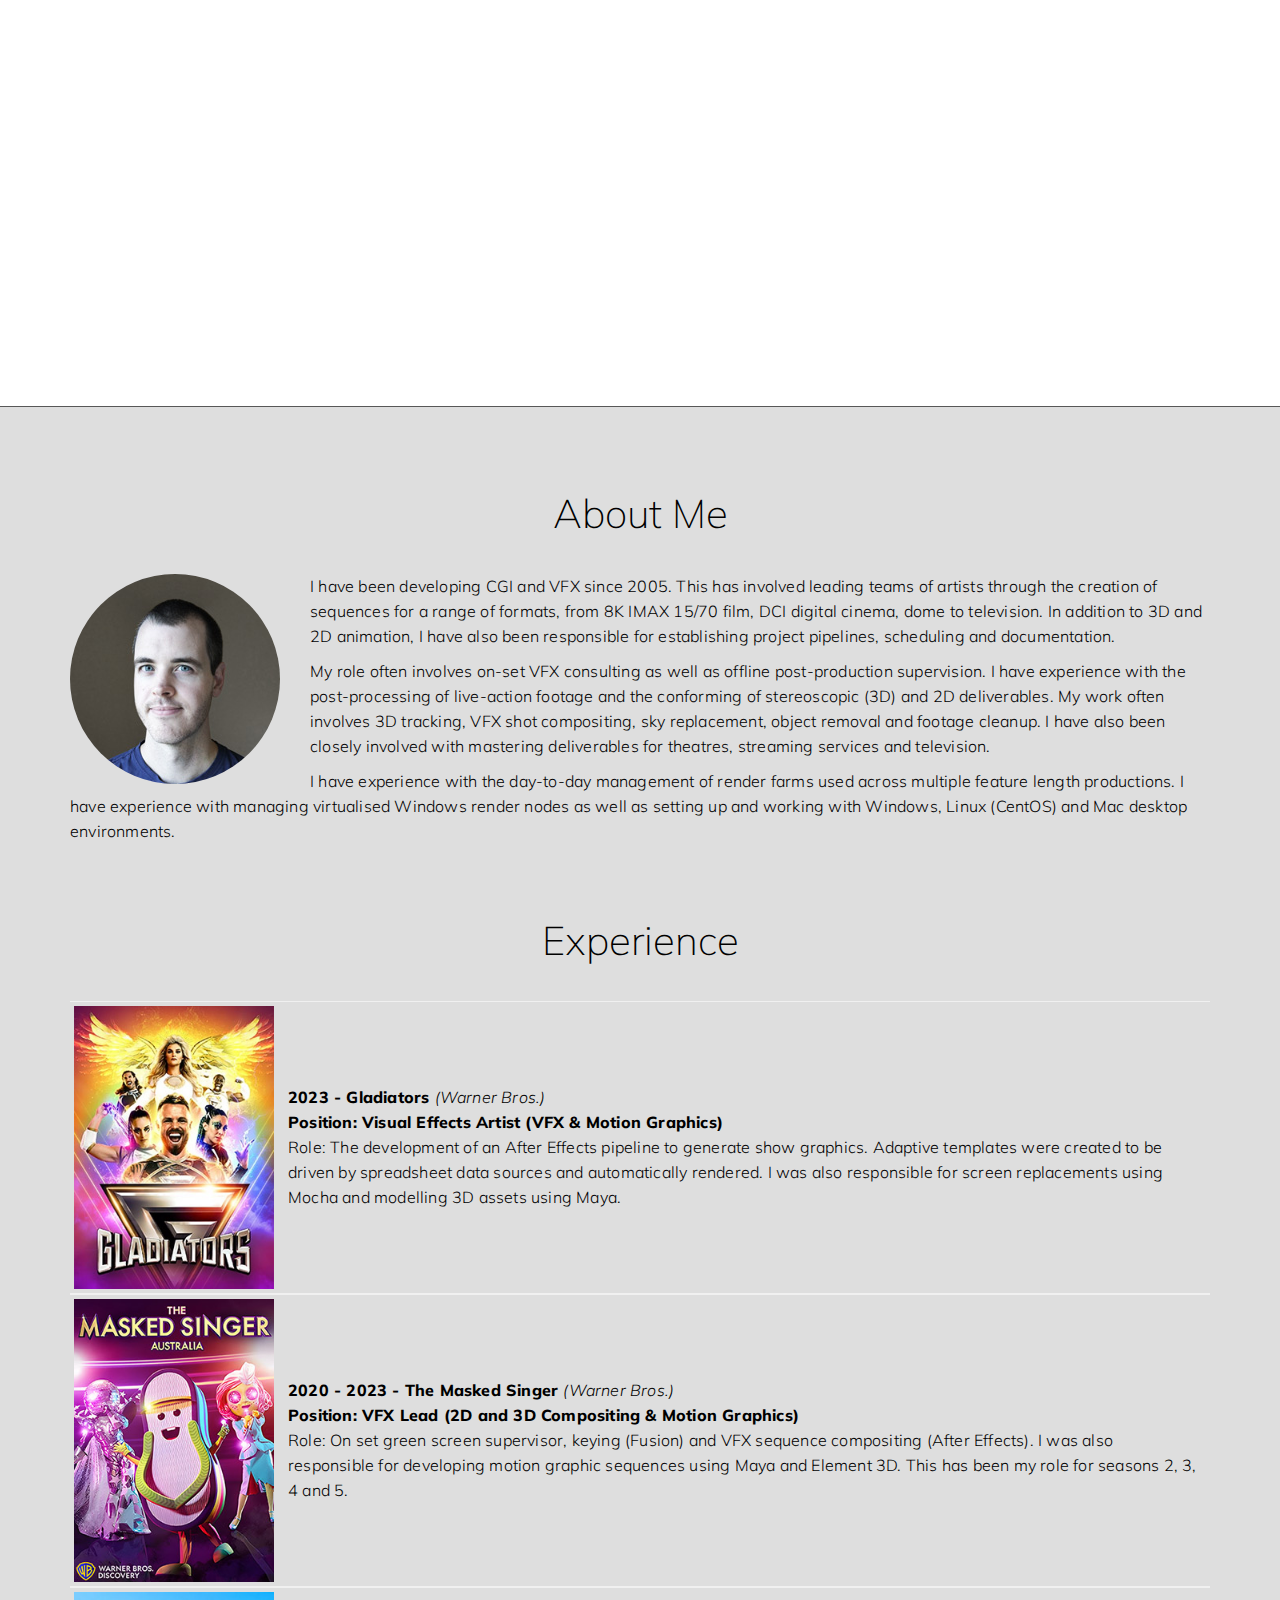
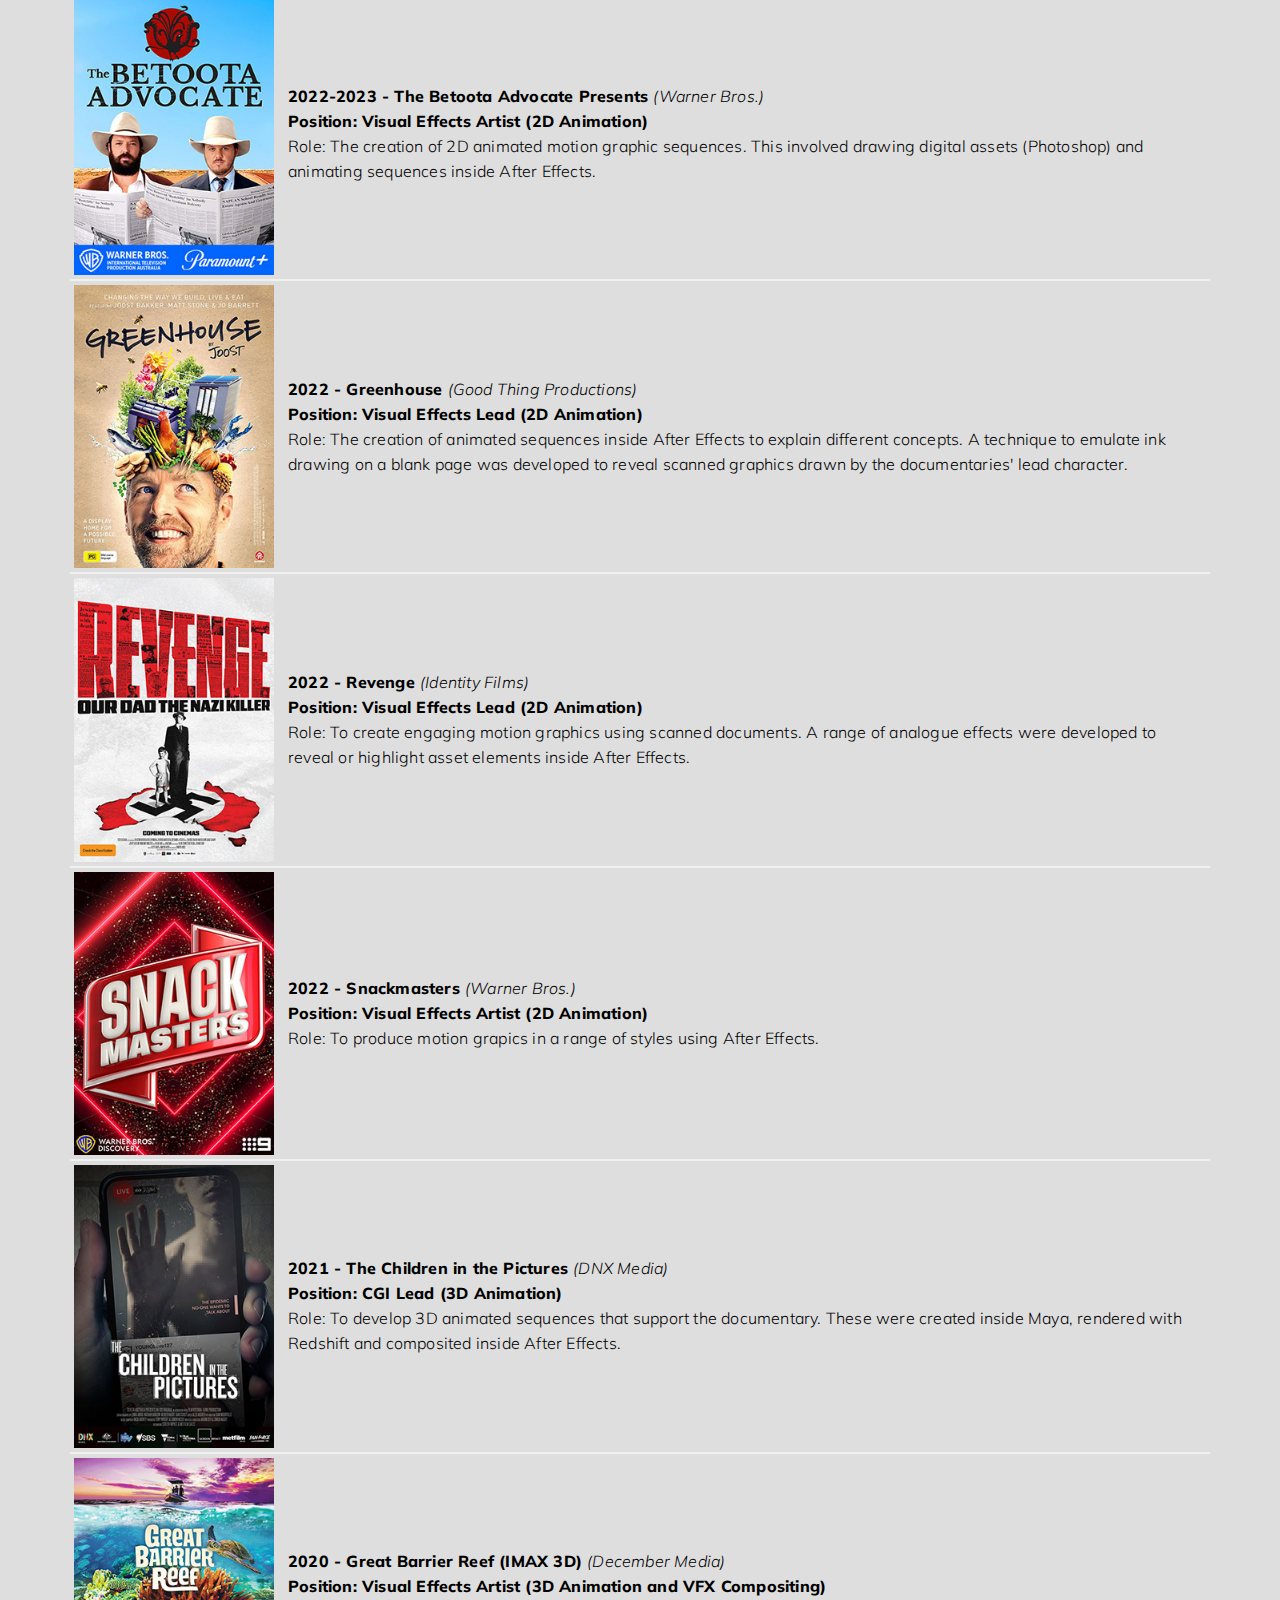
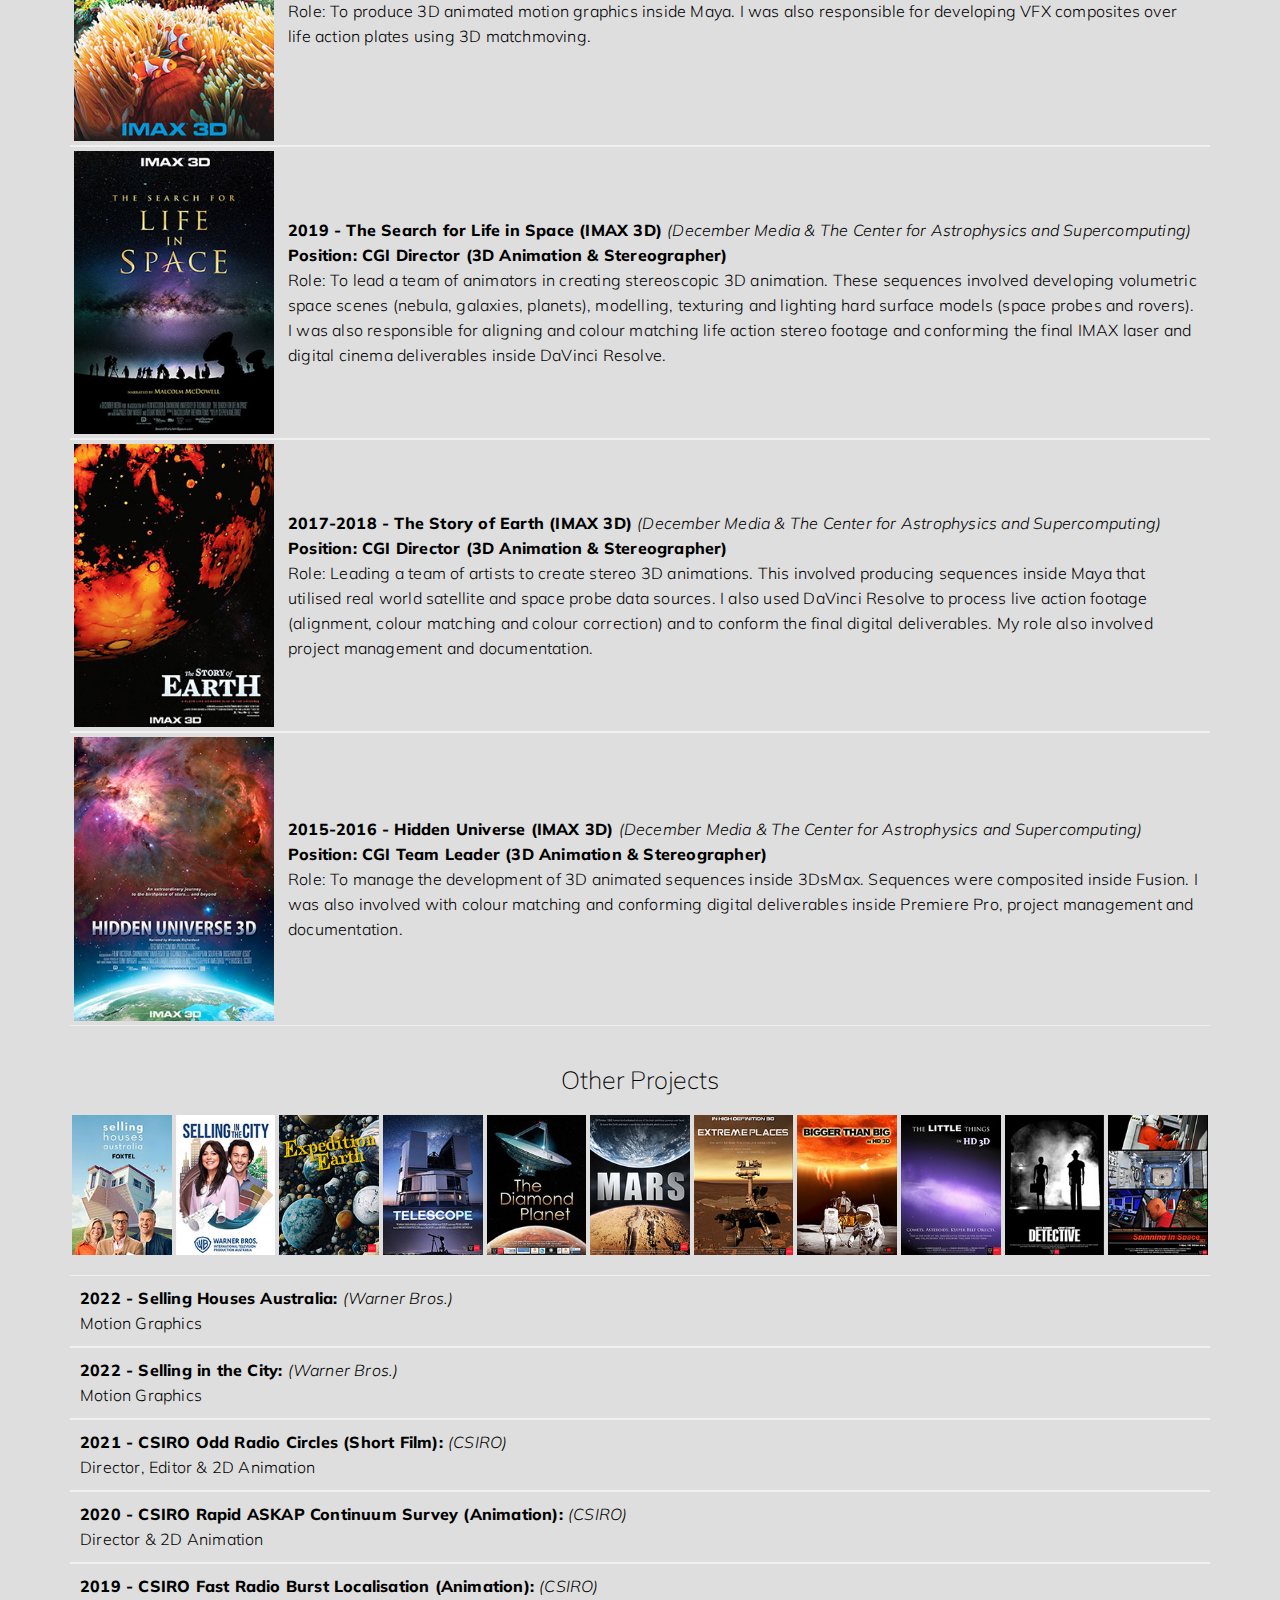
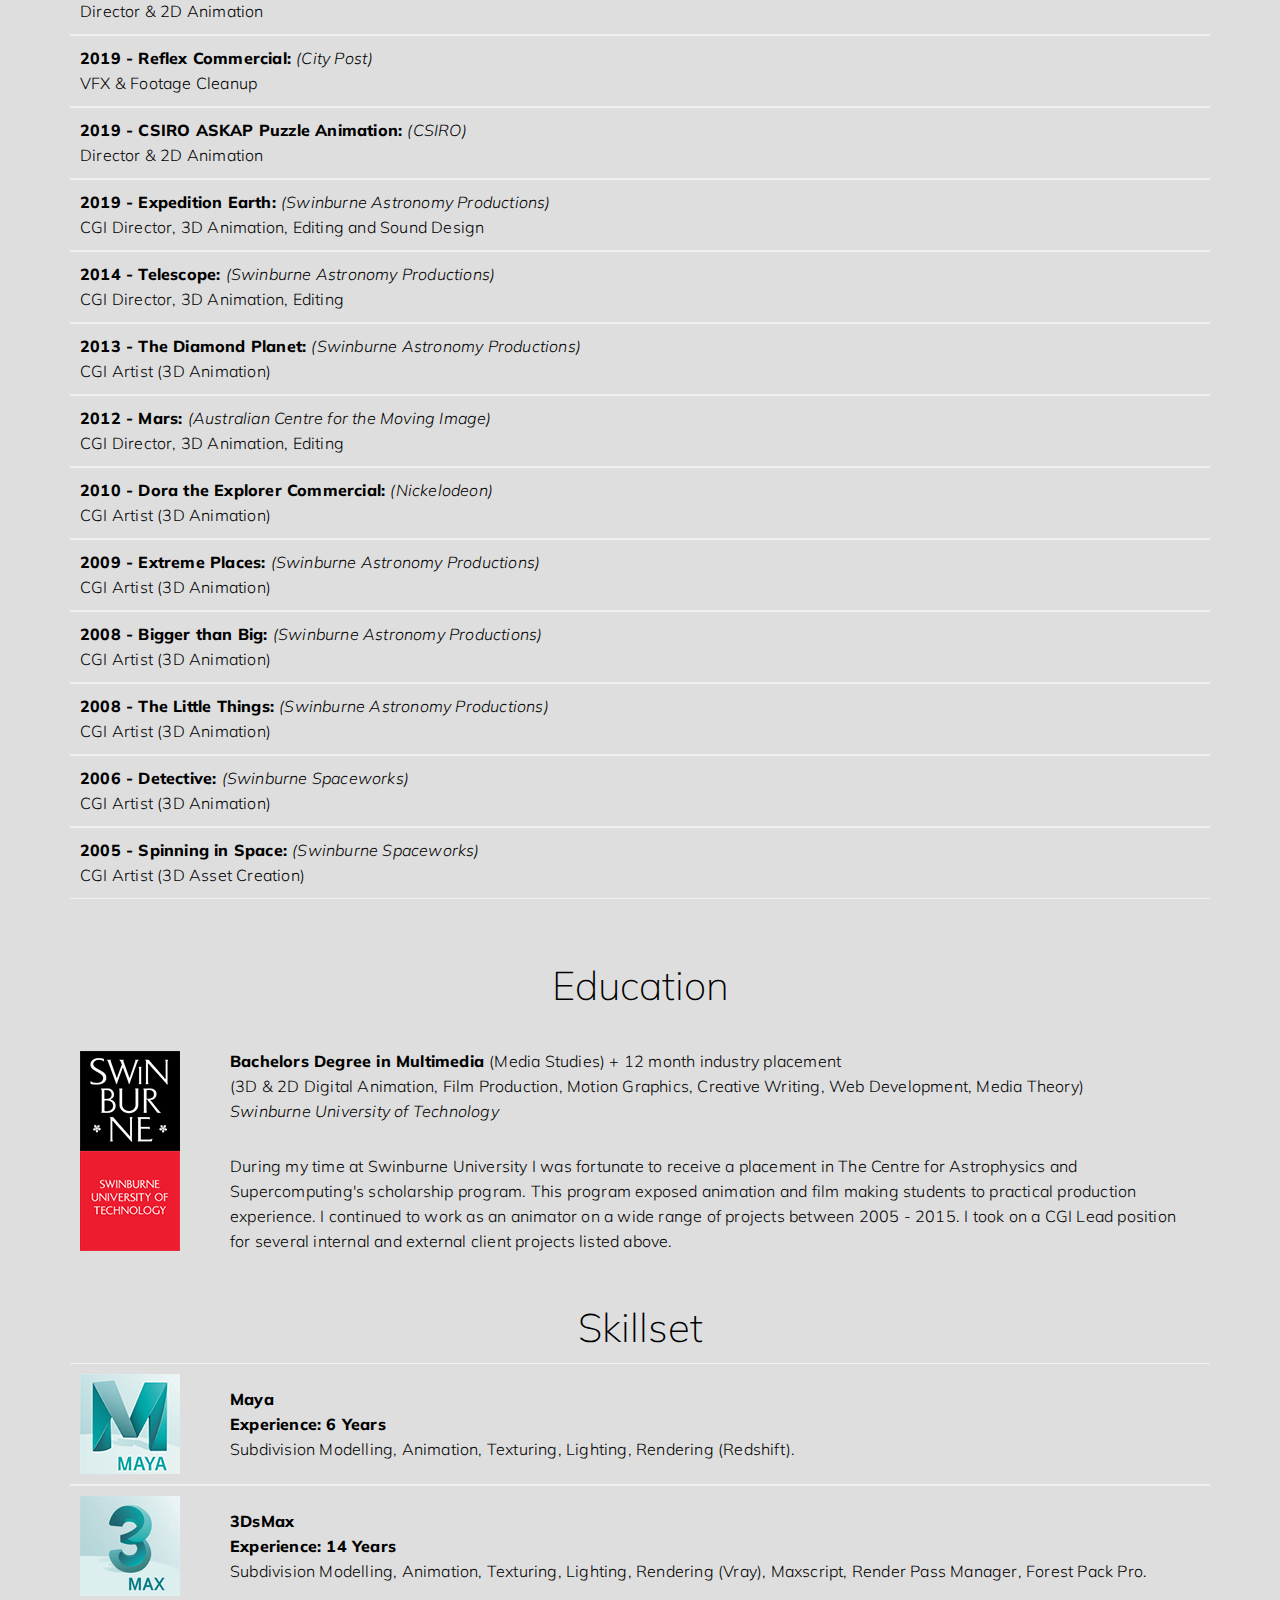
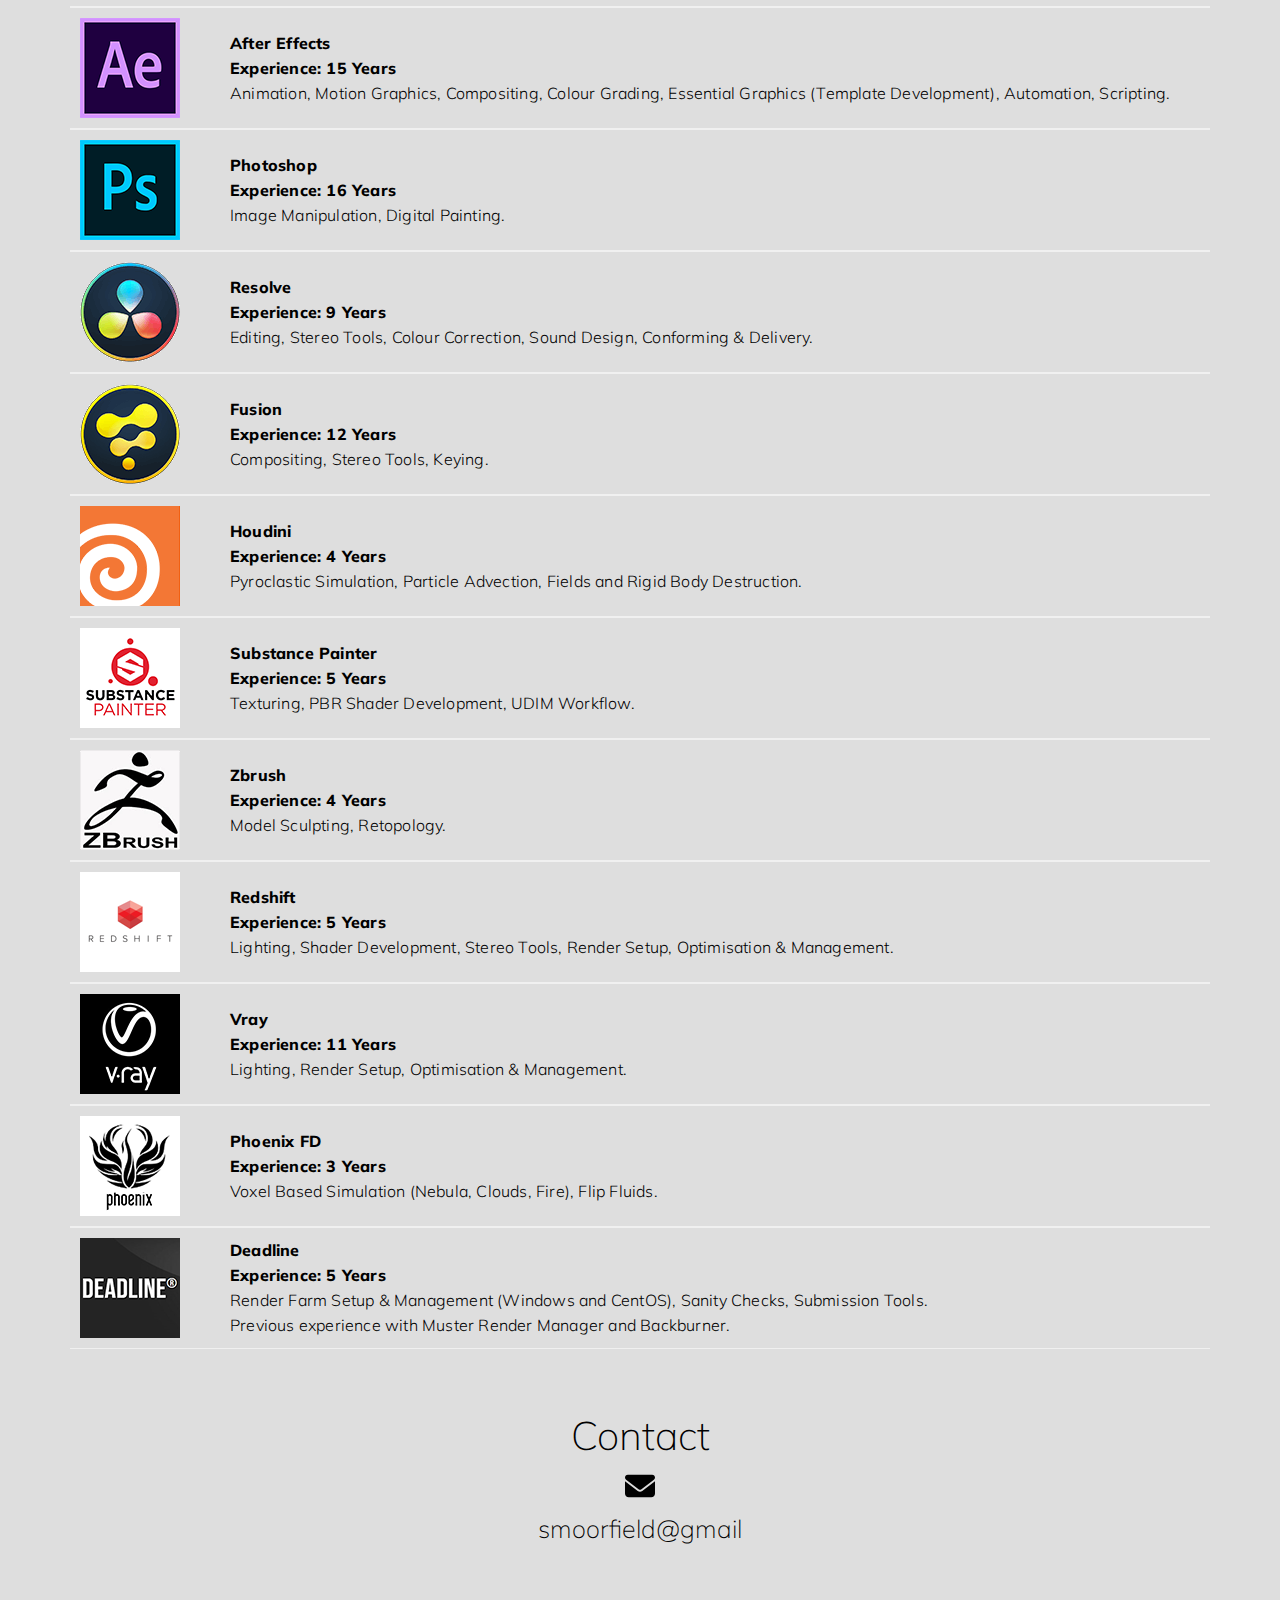
==== commit e1d4a70e: "Update" ====
--- a/index.html
+++ b/index.html
@@ -99,7 +99,7 @@
 			<div class="wow fadeInUp col-md-3 col-sm-4" data-wow-delay="0.4s">
 				<div class="cgi-thumb">
 					<a href="images/portfolio_cgi/sammoorfield_nebula06.jpg" data-title="<strongB>PROJECT: </strongB>The Story of Earth, IMAX.<strongB> POSITION: </strongB>CGI Director/VFX Artist<strongB> CREDIT: </strongB>All elements.<br><strongB>DESCRIPTION: </strongB>A small part of a one billion voxel nebula simulation created using PhoenixFD." class="image-popup-cgi">
-						<img src="images/site/placeholder_gallery.png" data-src="images/portfolio_cgi/sammoorfield_nebula06.jpg" class="img-responsive" alt="nebula06">						
+						<img src="images/site/placeholder_2560x1350.png" data-src="images/portfolio_cgi/sammoorfield_nebula06.jpg" class="img-responsive" alt="nebula06">						
 					</a>
 				</div>
 			</div>
@@ -107,8 +107,8 @@
 <!-- HIGHRISE02 -->
 			<div class="wow fadeInUp col-md-3 col-sm-4" data-wow-delay="0.4s">
 				<div class="cgi-thumb">
-					<a href="images/portfolio_cgi/sammoorfield_highrise02.jpg" data-title="<strongB>PROJECT: </strongB>The Search for Life in Space, IMAX.<strongB> POSITION: </strongB>CGI Director/VFX Artist<strongB> CREDIT: </strongB>All elements excluding some terrain colourization.<br><strongB>DESCRIPTION:</strongB> HiRISE terrain dataset visualizations. Data captured by Martian Reconnaissance Orbiter, processed using GDAL." class="image-popup-cgi">
-						<img src="images/site/placeholder_gallery.png" data-src="images/portfolio_cgi/sammoorfield_highrise02.jpg" class="img-responsive" alt="highrise02">
+					<a href="images/portfolio_cgi/sammoorfield_highrise02.jpg" data-title="<strongB>PROJECT: </strongB>The Search for Life in Space, IMAX.<strongB> POSITION: </strongB>CGI Director/VFX Artist<strongB> CREDIT: </strongB>All elements excluding some terrain colourisation.<br><strongB>DESCRIPTION:</strongB> HiRISE terrain dataset visualisations. Data captured by Martian Reconnaissance Orbiter, processed using GDAL." class="image-popup-cgi">
+						<img src="images/site/placeholder_2560x1350.png" data-src="images/portfolio_cgi/sammoorfield_highrise02.jpg" class="img-responsive" alt="highrise02">
 					</a>
 				</div>
 			</div>
@@ -117,7 +117,7 @@
 			<div class="wow fadeInUp col-md-3 col-sm-4" data-wow-delay="0.4s">
 				<div class="cgi-thumb">
 					<a href="images/portfolio_cgi/sammoorfield_convection01.jpg" data-title="<strongB>PROJECT: </strongB>The Story of Earth, IMAX.<strongB> POSITION: </strongB>CGI Director/VFX Artist <strongB> CREDIT: </strongB>All planet surface elements.<br><strongB>DESCRIPTION: </strongB>Earth molten core simulation transitions to a cooling surface flyover. Animated surface volumetrics. SRTM terrain data." class="image-popup-cgi">
-						<img src="images/site/placeholder_gallery.png" data-src="images/portfolio_cgi/sammoorfield_convection01.jpg" class="img-responsive" alt="convection01">
+						<img src="images/site/placeholder_2560x1350.png" data-src="images/portfolio_cgi/sammoorfield_convection01.jpg" class="img-responsive" alt="convection01">
 					</a>
 				</div>
 			</div>
@@ -126,7 +126,7 @@
 			<div class="wow fadeInUp col-md-3 col-sm-4" data-wow-delay="0.4s">
 				<div class="cgi-thumb">
 					<a href="images/portfolio_cgi/sammoorfield_sdo.jpg" data-title="<strongB>PROJECT: </strongB>The Story of Earth, IMAX.<strongB> POSITION: </strongB>CGI Director/VFX Artist<strongB> CREDIT: </strongB>All elements.<br><strongB>DESCRIPTION: </strongB>Animated Solar Dynamics Observatory Sun data. Combined wavelengths AIA304 & AIA 193." class="image-popup-cgi">
-						<img src="images/site/placeholder_gallery.png" data-src="images/portfolio_cgi/sammoorfield_sdo.jpg" class="img-responsive" alt="sdo">
+						<img src="images/site/placeholder_2560x1350.png" data-src="images/portfolio_cgi/sammoorfield_sdo.jpg" class="img-responsive" alt="sdo">
 					</a>
 				</div>
 			</div>
@@ -135,7 +135,7 @@
 			<div class="wow fadeInUp col-md-3 col-sm-4" data-wow-delay="0.4s">
 				<div class="cgi-thumb">
 					<a href="images/portfolio_cgi/sammoorfield_pillarsofcreation.jpg" data-title="<strongB>PROJECT: </strongB>The Search for Life in Space, IMAX.<strongB> POSITION: </strongB>CGI Director/VFX Artist<strongB> CREDIT: </strongB>All elements excluding some texture mask creation.<br><strongB>DESCRIPTION: </strongB>A 3D reconstruction of the Eagle Nebula based on a redshift dataset. Geometry embedded in a volumetric cloud/particles." class="image-popup-cgi">
-						<img src="images/site/placeholder_gallery.png" data-src="images/portfolio_cgi/sammoorfield_pillarsofcreation.jpg" class="img-responsive" alt="pillarsofcreation">
+						<img src="images/site/placeholder_2560x1350.png" data-src="images/portfolio_cgi/sammoorfield_pillarsofcreation.jpg" class="img-responsive" alt="pillarsofcreation">
 					</a>
 				</div>
 			</div>
@@ -144,7 +144,7 @@
 			<div class="wow fadeInUp col-md-3 col-sm-4" data-wow-delay="0.4s">
 				<div class="cgi-thumb">
 					<a href="images/portfolio_cgi/sammoorfield_magneticfield.jpg" data-title="<strongB>PROJECT: </strongB>The Story of Earth, IMAX.<strongB> POSITION: </strongB>CGI Director/VFX Artist<strongB> CREDIT: </strongB>All elements excluding magnetic field splines.<br><strongB>DESCRIPTION: </strongB>Phoenix FD volume simulation (~700m voxel) of solar wind impacting the Earths magnetic field." class="image-popup-cgi">
-						<img src="images/site/placeholder_gallery.png" data-src="images/portfolio_cgi/sammoorfield_magneticfield.jpg" class="img-responsive" alt="magneticfield">
+						<img src="images/site/placeholder_2560x1350.png" data-src="images/portfolio_cgi/sammoorfield_magneticfield.jpg" class="img-responsive" alt="magneticfield">
 					</a>
 				</div>
 			</div>
@@ -153,7 +153,7 @@
 			<div class="wow fadeInUp col-md-3 col-sm-4" data-wow-delay="0.4s">
 				<div class="cgi-thumb">
 					<a href="images/portfolio_cgi/sammoorfield_curiosity02.jpg" data-title="<strongB>PROJECT: </strongB>The Search for Life in Space, IMAX.<strongB> POSITION: </strongB>CGI Director/VFX Artist<strongB> CREDIT: </strongB>All elements excluding unshaded base rover model.<br><strongB>DESCRIPTION: </strongB>HiRISE Mars landscape reconstruction for the current location of the Curiosity Rover (Mars Lab)." class="image-popup-cgi">
-						<img src="images/site/placeholder_gallery.png" data-src="images/portfolio_cgi/sammoorfield_curiosity02.jpg" class="img-responsive" alt="curiosity02">
+						<img src="images/site/placeholder_2560x1350.png" data-src="images/portfolio_cgi/sammoorfield_curiosity02.jpg" class="img-responsive" alt="curiosity02">
 					</a>
 				</div>
 			</div>
@@ -162,7 +162,7 @@
 			<div class="wow fadeInUp col-md-3 col-sm-4" data-wow-delay="0.4s">
 				<div class="cgi-thumb">
 					<a href="images/portfolio_cgi/sammoorfield_hurl.jpg" data-title="<strongB>PROJECT: </strongB>The Search for Life in Space, IMAX.<strongB> POSITION: </strongB>CGI Director/VFX Artist<strongB> CREDIT: </strongB>All elements excluding some model detailing.<br><strongB>DESCRIPTION: </strongB>An animated model of the HURL underwater laboratory descending through a volumetric particle field." class="image-popup-cgi">
-						<img src="images/site/placeholder_gallery.png" data-src="images/portfolio_cgi/sammoorfield_hurl.jpg" class="img-responsive" alt="hurl">
+						<img src="images/site/placeholder_2560x1350.png" data-src="images/portfolio_cgi/sammoorfield_hurl.jpg" class="img-responsive" alt="hurl">
 					</a>
 				</div>
 			</div>
@@ -171,7 +171,7 @@
 			<div class="wow fadeInUp col-md-3 col-sm-4" data-wow-delay="0.4s">
 				<div class="cgi-thumb">
 					<a href="images/portfolio_cgi/sammoorfield_protoplanet.jpg" data-title="<strongB>PROJECT: </strongB>The Story of Earth, IMAX.<strongB> POSITION: </strongB>CGI Director/VFX Artist<strongB> CREDIT: </strongB>All elements.<br><strongB>DESCRIPTION: </strongB>Concept for early Earth's molten crust. Partially constructed using Moon data courtesy of The Japan Aerospace Exploration Agency." class="image-popup-cgi">
-						<img src="images/site/placeholder_gallery.png" data-src="images/portfolio_cgi/sammoorfield_protoplanet.jpg" class="img-responsive" alt="protoplanet">
+						<img src="images/site/placeholder_2560x1350.png" data-src="images/portfolio_cgi/sammoorfield_protoplanet.jpg" class="img-responsive" alt="protoplanet">
 					</a>
 				</div>
 			</div>
@@ -180,7 +180,7 @@
 			<div class="wow fadeInUp col-md-3 col-sm-4" data-wow-delay="0.4s">
 				<div class="cgi-thumb">
 					<a href="images/portfolio_cgi/sammoorfield_dora.jpg" data-title="<strongB>PROJECT: </strongB>Dora the Explorer, Nickelodeon.<strongB> POSITION: </strongB>CGI Director/VFX Artist<strongB> CREDIT: </strongB>Lunar Lander, Astronaut Model/Animation/Render<br><strongB>DESCRIPTION: </strongB>A Dora the Explorer commercial created to promote the the television show. A blend of 3D CGI and 2D composited plates." class="image-popup-cgi">
-						<img src="images/site/placeholder_gallery.png" data-src="images/portfolio_cgi/sammoorfield_dora.jpg" class="img-responsive" alt="dora">
+						<img src="images/site/placeholder_2560x1350.png" data-src="images/portfolio_cgi/sammoorfield_dora.jpg" class="img-responsive" alt="dora">
 					</a>
 				</div>
 			</div>
@@ -189,7 +189,7 @@
 			<div class="wow fadeInUp col-md-3 col-sm-4" data-wow-delay="0.4s">
 				<div class="cgi-thumb">
 					<a href="images/portfolio_cgi/sammoorfield_fractal02.jpg" data-title="<strongB>PROJECT: </strongB>RND<strongB> POSITION: </strongB>CGI Director/VFX Artist<strongB> CREDIT: </strongB>All elements.<br><strongB>DESCRIPTION: </strongB>Concept art created using Fractals and Photoshop." class="image-popup-cgi">
-						<img src="images/site/placeholder_gallery.png" data-src="images/portfolio_cgi/sammoorfield_fractal02.jpg" class="img-responsive" alt="fractal02">
+						<img src="images/site/placeholder_2560x1350.png" data-src="images/portfolio_cgi/sammoorfield_fractal02.jpg" class="img-responsive" alt="fractal02">
 					</a>
 				</div>
 			</div>
@@ -198,7 +198,7 @@
 			<div class="wow fadeInUp col-md-3 col-sm-4" data-wow-delay="0.4s">
 				<div class="cgi-thumb">
 					<a href="images/portfolio_cgi/sammoorfield_earth.jpg" data-title="<strongB>PROJECT: </strongB>The Story of Earth, IMAX.<strongB> POSITION: </strongB>CGI Director/VFX Artist<strongB> CREDIT: </strongB>All elements.<br><strongB>DESCRIPTION: </strongB>An animated timelapse of Earth's surface as captured by the Himawari-8 space probe. Extensive frame interpolation using Twixtor." class="image-popup-cgi">
-						<img src="images/site/placeholder_gallery.png" data-src="images/portfolio_cgi/sammoorfield_earth.jpg" class="img-responsive" alt="earth">
+						<img src="images/site/placeholder_2560x1350.png" data-src="images/portfolio_cgi/sammoorfield_earth.jpg" class="img-responsive" alt="earth">
 					</a>
 				</div>
 		   </div>
@@ -207,7 +207,7 @@
 			<div class="wow fadeInUp col-md-3 col-sm-4" data-wow-delay="0.4s">
 				<div class="cgi-thumb">
 					<a href="images/portfolio_cgi/sammoorfield_moons01.jpg" data-title="<strongB>PROJECT: </strongB>The Search for Life in Space, IMAX.<strongB> POSITION: </strongB>CGI Director/VFX Artist<strongB> CREDIT: </strongB>All elements.<br><strongB>DESCRIPTION: </strongB>A sequence of solar system moon shots recreating Voyager space probe photographs in 3D." class="image-popup-cgi">
-						<img src="images/site/placeholder_gallery.png" data-src="images/portfolio_cgi/sammoorfield_moons01.jpg" class="img-responsive" alt="moons01">
+						<img src="images/site/placeholder_2560x1350.png" data-src="images/portfolio_cgi/sammoorfield_moons01.jpg" class="img-responsive" alt="moons01">
 					</a>
 				</div>
 			</div>
@@ -216,7 +216,7 @@
 			<div class="wow fadeInUp col-md-3 col-sm-4" data-wow-delay="0.4s">
 				<div class="cgi-thumb">
 					<a href="images/portfolio_cgi/sammoorfield_nebula04.jpg" data-title="<strongB>PROJECT: </strongB>The Search for Life in Space, IMAX.<strongB> POSITION: </strongB>CGI Director/VFX Artist<strongB> CREDIT: </strongB>All elements.<br><strongB>DESCRIPTION: </strongB>A volumetric reconstruction of the '30 Doradus' nebula. Millions of stars." class="image-popup-cgi">
-						<img src="images/site/placeholder_gallery.png" data-src="images/portfolio_cgi/sammoorfield_nebula04.jpg" class="img-responsive" alt="nebula04">
+						<img src="images/site/placeholder_2560x1350.png" data-src="images/portfolio_cgi/sammoorfield_nebula04.jpg" class="img-responsive" alt="nebula04">
 					</a>
 				</div>
 			</div>
@@ -225,7 +225,7 @@
 			<div class="wow fadeInUp col-md-3 col-sm-4" data-wow-delay="0.4s">
 				<div class="cgi-thumb">
 					<a href="images/portfolio_cgi/sammoorfield_terraformed.jpg" data-title="<strongB>PROJECT: </strongB>The Story of Earth, IMAX.<strongB> POSITION: </strongB>CGI Director/VFX Artist<strongB> CREDIT: </strongB>All elements.<br><strongB>DESCRIPTION: </strongB>A concept design for an early terraformed Earth. Built using a mix of satellite composites and terrain SRTM data." class="image-popup-cgi">
-						<img src="images/site/placeholder_gallery.png" data-src="images/portfolio_cgi/sammoorfield_terraformed.jpg" class="img-responsive" alt="terraformed">
+						<img src="images/site/placeholder_2560x1350.png" data-src="images/portfolio_cgi/sammoorfield_terraformed.jpg" class="img-responsive" alt="terraformed">
 					</a>
 				</div>
 			</div>
@@ -233,8 +233,8 @@
 <!-- MWA -->
 			<div class="wow fadeInUp col-md-3 col-sm-4" data-wow-delay="0.4s">
 				<div class="cgi-thumb">
-					<a href="images/portfolio_cgi/sammoorfield_mwa.jpg" data-title="<strongB>PROJECT: </strongB>MWA Visualisation, CAASTRO<strongB> POSITION: </strongB>CGI Director/VFX Artist<strongB> CREDIT: </strongB>All elements.<br><strongB>DESCRIPTION: </strongB>Product visualizations for a telescope array MWA) to be build in Western Australia." class="image-popup-cgi">
-						<img src="images/site/placeholder_gallery.png" data-src="images/portfolio_cgi/sammoorfield_mwa.jpg" class="img-responsive" alt="mwa">
+					<a href="images/portfolio_cgi/sammoorfield_mwa.jpg" data-title="<strongB>PROJECT: </strongB>MWA Visualisation, CAASTRO<strongB> POSITION: </strongB>CGI Director/VFX Artist<strongB> CREDIT: </strongB>All elements.<br><strongB>DESCRIPTION: </strongB>Product visualisations for a telescope array MWA) to be build in Western Australia." class="image-popup-cgi">
+						<img src="images/site/placeholder_2560x1350.png" data-src="images/portfolio_cgi/sammoorfield_mwa.jpg" class="img-responsive" alt="mwa">
 					</a>
 				</div>
 		   </div>
@@ -242,8 +242,8 @@
 <!-- MARSEXPLORATION -->
 			<div class="wow fadeInUp col-md-3 col-sm-4" data-wow-delay="0.4s">
 				<div class="cgi-thumb">
-					<a href="images/portfolio_cgi/sammoorfield_marsexploration.jpg" data-title="<strongB>PROJECT: </strongB>Mars 3D, ACMI<strongB> POSITION: </strongB>CGI Director/VFX Artist<strongB> CREDIT: </strongB>All elements.<br><strongB>DESCRIPTION: </strongB>Mar's surface reconstructions built using the Mola Dataset (whole planet) and HiRISE elevation data (surface details)." class="image-popup-cgi">
-						<img src="images/site/placeholder_gallery.png" data-src="images/portfolio_cgi/sammoorfield_marsexploration.jpg" class="img-responsive" alt="marsexploration">
+					<a href="images/portfolio_cgi/sammoorfield_marsexploration.jpg" data-title="<strongB>PROJECT: </strongB>Mars 3D, ACMI<strongB> POSITION: </strongB>CGI Director/VFX Artist<strongB> CREDIT: </strongB>All elements.<br><strongB>DESCRIPTION: </strongB>Mar's surface reconstructions built using the MOLA Dataset (whole planet) and HiRISE elevation data (surface details)." class="image-popup-cgi">
+						<img src="images/site/placeholder_2560x1350.png" data-src="images/portfolio_cgi/sammoorfield_marsexploration.jpg" class="img-responsive" alt="marsexploration">
 					</a>
 				</div>
 			</div>
@@ -252,7 +252,7 @@
 			<div class="wow fadeInUp col-md-3 col-sm-4" data-wow-delay="0.4s">
 				<div class="cgi-thumb">
 					<a href="images/portfolio_cgi/sammoorfield_nebula05.jpg" data-title="<strongB>PROJECT: </strongB>The Story of Earth, IMAX.<strongB> POSITION: </strongB>CGI Director/VFX Artist<strongB> CREDIT: </strongB>All elements.<br><strongB>DESCRIPTION: </strongB>A distant view of a nebula simulation created using Phoenix FD. The entire simulation involved approx. one billion voxels." class="image-popup-cgi">
-						<img src="images/site/placeholder_gallery.png" data-src="images/portfolio_cgi/sammoorfield_nebula05.jpg" class="img-responsive" alt="nebula05">
+						<img src="images/site/placeholder_2560x1350.png" data-src="images/portfolio_cgi/sammoorfield_nebula05.jpg" class="img-responsive" alt="nebula05">
 					</a>
 				</div>
 			</div>
@@ -261,7 +261,7 @@
 			<div class="wow fadeInUp col-md-3 col-sm-4" data-wow-delay="0.4s">
 				<div class="cgi-thumb">
 					<a href="images/portfolio_cgi/sammoorfield_voyager.jpg" data-title="<strongB>PROJECT: </strongB>The Search for Life in Space, IMAX.<strongB> POSITION: </strongB>CGI Director/VFX Artist<strongB> CREDIT: </strongB>Concept, Animation, Lighting, Planet, Render.<br><strongB>DESCRIPTION: </strongB>A one shot sequence from the surface of 'the golden record' to reveal the Voyager space probe." class="image-popup-cgi">
-						<img src="images/site/placeholder_gallery.png" data-src="images/portfolio_cgi/sammoorfield_voyager.jpg" class="img-responsive" alt="voyager">
+						<img src="images/site/placeholder_2560x1350.png" data-src="images/portfolio_cgi/sammoorfield_voyager.jpg" class="img-responsive" alt="voyager">
 					</a>
 				</div>
 			</div>
@@ -270,7 +270,7 @@
 			<div class="wow fadeInUp col-md-3 col-sm-4" data-wow-delay="0.4s">
 				<div class="cgi-thumb">
 					<a href="images/portfolio_cgi/sammoorfield_enceladus.jpg" data-title="<strongB>PROJECT: </strongB>The Search for Life in Space, IMAX.<strongB> POSITION: </strongB>CGI Director/VFX Artist<strongB> CREDIT: </strongB>All elements.<br><strongB>DESCRIPTION: </strongB>The surface of Enceladus estimated using a height map generated from lighting information." class="image-popup-cgi">
-						<img src="images/site/placeholder_gallery.png" data-src="images/portfolio_cgi/sammoorfield_enceladus.jpg" class="img-responsive" alt="enceladus">
+						<img src="images/site/placeholder_2560x1350.png" data-src="images/portfolio_cgi/sammoorfield_enceladus.jpg" class="img-responsive" alt="enceladus">
 					</a>
 				</div>
 			</div>
@@ -279,7 +279,7 @@
 			<div class="wow fadeInUp col-md-3 col-sm-4" data-wow-delay="0.4s">
 				<div class="cgi-thumb">
 					<a href="images/portfolio_cgi/sammoorfield_nebula01.jpg" data-title="<strongB>PROJECT: </strongB>The Search for Life in Space, IMAX.<strongB> POSITION: </strongB>CGI Director/VFX Artist<strongB> CREDIT: </strongB>All elements.<br><strongB>DESCRIPTION: </strongB>The 'Horsehead Nebula' reconstructed as a volumetric field of stars and gas." class="image-popup-cgi">
-						<img src="images/site/placeholder_gallery.png" data-src="images/portfolio_cgi/sammoorfield_nebula01.jpg" class="img-responsive" alt="nebula01">
+						<img src="images/site/placeholder_2560x1350.png" data-src="images/portfolio_cgi/sammoorfield_nebula01.jpg" class="img-responsive" alt="nebula01">
 					</a>
 				</div>
 			</div>
@@ -287,8 +287,8 @@
 <!-- HIGHRISE03 -->
 			<div class="wow fadeInUp col-md-3 col-sm-4" data-wow-delay="0.4s">
 				<div class="cgi-thumb">
-					<a href="images/portfolio_cgi/sammoorfield_highrise03.jpg" data-title="<strongB>PROJECT: </strongB>The Search for Life in Space, IMAX.<strongB> POSITION: </strongB>CGI Director/VFX Artist<strongB> CREDIT: </strongB>All elements excluding some terrain colourization.<br><strongB>DESCRIPTION: </strongB>A sequence of HiRISE data derived Martian flyovers." class="image-popup-cgi">
-						<img src="images/site/placeholder_gallery.png" data-src="images/portfolio_cgi/sammoorfield_highrise03.jpg" class="img-responsive" alt="highrise03">
+					<a href="images/portfolio_cgi/sammoorfield_highrise03.jpg" data-title="<strongB>PROJECT: </strongB>The Search for Life in Space, IMAX.<strongB> POSITION: </strongB>CGI Director/VFX Artist<strongB> CREDIT: </strongB>All elements excluding some terrain colourisation.<br><strongB>DESCRIPTION: </strongB>A sequence of HiRISE data derived Martian flyovers." class="image-popup-cgi">
+						<img src="images/site/placeholder_2560x1350.png" data-src="images/portfolio_cgi/sammoorfield_highrise03.jpg" class="img-responsive" alt="highrise03">
 					</a>
 				</div>
 			</div>
@@ -297,7 +297,7 @@
 			<div class="wow fadeInUp col-md-3 col-sm-4" data-wow-delay="0.4s">
 				<div class="cgi-thumb">
 					<a href="images/portfolio_cgi/sammoorfield_earthquakes.jpg" data-title="<strongB>PROJECT: </strongB>The Story of Earth, IMAX.<strongB> POSITION: </strongB>CGI Director/VFX Artist<strongB> CREDIT: </strongB>Concept, Direction, Grading.<br><strongB>DESCRIPTION: </strongB>A display of every earthquake mapped by mankind during the last 100 years. Data driven animation." class="image-popup-cgi">
-						<img src="images/site/placeholder_gallery.png" data-src="images/portfolio_cgi/sammoorfield_earthquakes.jpg" class="img-responsive" alt="earthquakes">
+						<img src="images/site/placeholder_2560x1350.png" data-src="images/portfolio_cgi/sammoorfield_earthquakes.jpg" class="img-responsive" alt="earthquakes">
 					</a>
 				</div>
 			</div>
@@ -306,7 +306,7 @@
 			<div class="wow fadeInUp col-md-3 col-sm-4" data-wow-delay="0.4s">
 				<div class="cgi-thumb">
 					<a href="images/portfolio_cgi/sammoorfield_nebula03.jpg" data-title="<strongB>PROJECT: </strongB>The Search for Life in Space, IMAX.<strongB> POSITION: </strongB>CGI Director/VFX Artist<strongB> CREDIT: </strongB>All elements.<br><strongB>DESCRIPTION: </strongB>A nebula created using Hubble imagery mixed with volumetrics and particles. " class="image-popup-cgi">
-						<img src="images/site/placeholder_gallery.png" data-src="images/portfolio_cgi/sammoorfield_nebula03.jpg" class="img-responsive" alt="nebula03">
+						<img src="images/site/placeholder_2560x1350.png" data-src="images/portfolio_cgi/sammoorfield_nebula03.jpg" class="img-responsive" alt="nebula03">
 					</a>
 				</div>
 			</div>
@@ -315,7 +315,7 @@
 			<div class="wow fadeInUp col-md-3 col-sm-4" data-wow-delay="0.4s">
 				<div class="cgi-thumb">
 					<a href="images/portfolio_cgi/sammoorfield_misc01.jpg" data-title="<strongB>PROJECT: </strongB>AstroTour, Swinburne Astronomy Productions<strongB> POSITION: </strongB>CGI Director/VFX Artist<strongB> CREDIT: </strongB>All elements.<br><strongB>DESCRIPTION: </strongB> A mix of shots created as part of the AstroTour film package." class="image-popup-cgi">
-						<img src="images/site/placeholder_gallery.png" data-src="images/portfolio_cgi/sammoorfield_misc01.jpg" class="img-responsive" alt="misc01">
+						<img src="images/site/placeholder_2560x1350.png" data-src="images/portfolio_cgi/sammoorfield_misc01.jpg" class="img-responsive" alt="misc01">
 					</a>
 				</div>
 			</div>
@@ -323,8 +323,8 @@
 <!-- SKA -->
 			<div class="wow fadeInUp col-md-3 col-sm-4" data-wow-delay="0.4s">
 				<div class="cgi-thumb">
-					<a href="images/portfolio_cgi/sammoorfield_ska.jpg" data-title="<strongB>PROJECT: </strongB>Square Kilometer Array Visualisation, SKA Organization<strongB> POSITION: </strongB>CGI Director/VFX Artist<strongB> CREDIT: </strongB>All elements.<br><strongB>DESCRIPTION: </strongB>A SKA telescope visualisation created during its early concept stage. Used to promote Australia as a candidate site for the project." class="image-popup-cgi">
-						<img src="images/site/placeholder_gallery.png" data-src="images/portfolio_cgi/sammoorfield_ska.jpg" class="img-responsive" alt="ska">
+					<a href="images/portfolio_cgi/sammoorfield_ska.jpg" data-title="<strongB>PROJECT: </strongB>Square Kilometre Array Visualisation, SKA Organisation<strongB> POSITION: </strongB>CGI Director/VFX Artist<strongB> CREDIT: </strongB>All elements.<br><strongB>DESCRIPTION: </strongB>A SKA telescope visualisation created during its early concept stage. Used to promote Australia as a candidate site for the project." class="image-popup-cgi">
+						<img src="images/site/placeholder_2560x1350.png" data-src="images/portfolio_cgi/sammoorfield_ska.jpg" class="img-responsive" alt="ska">
 					</a>
 				</div>
 			</div>
@@ -332,8 +332,8 @@
 <!-- EARTH02 -->
 			<div class="wow fadeInUp col-md-3 col-sm-4" data-wow-delay="0.4s">
 				<div class="cgi-thumb">
-					<a href="images/portfolio_cgi/sammoorfield_earth02.jpg" data-title="<strongB>PROJECT: </strongB>Telescope, Swinburne Astronomy Productions<strongB> POSITION: </strongB>CGI Director/VFX Artist<strongB> CREDIT: </strongB>All elements.<br><strongB>DESCRIPTION: </strongB>A seried of shots used in the film 'Telescope', exploring the evolution of the device." class="image-popup-cgi">
-						<img src="images/site/placeholder_gallery.png" data-src="images/portfolio_cgi/sammoorfield_earth02.jpg" class="img-responsive" alt="earth02">
+					<a href="images/portfolio_cgi/sammoorfield_earth02.jpg" data-title="<strongB>PROJECT: </strongB>Telescope, Swinburne Astronomy Productions<strongB> POSITION: </strongB>CGI Director/VFX Artist<strongB> CREDIT: </strongB>All elements.<br><strongB>DESCRIPTION: </strongB>A series of shots used in the film 'Telescope', exploring the evolution of the device." class="image-popup-cgi">
+						<img src="images/site/placeholder_2560x1350.png" data-src="images/portfolio_cgi/sammoorfield_earth02.jpg" class="img-responsive" alt="earth02">
 					</a>
 				</div>
 			</div>
@@ -342,14 +342,13 @@
 			<div class="wow fadeInUp col-md-3 col-sm-4" data-wow-delay="0.4s">
 				<div class="cgi-thumb">
 					<a href="images/portfolio_cgi/sammoorfield_telescopes.jpg" data-title="<strongB>PROJECT: </strongB>EMMA/MWA/Parkes Telescope Visualisations, CAASTRO<strongB> POSITION: </strongB>CGI Director/VFX Artist<strongB> CREDIT: </strongB>All elements.<br><strongB>DESCRIPTION: </strongB>A series of telescope visualisations created to promote the development of new technologies for each project." class="image-popup-cgi">
-						<img src="images/site/placeholder_gallery.png" data-src="images/portfolio_cgi/sammoorfield_telescopes.jpg" class="img-responsive" alt="telescopes">
+						<img src="images/site/placeholder_2560x1350.png" data-src="images/portfolio_cgi/sammoorfield_telescopes.jpg" class="img-responsive" alt="telescopes">
 					</a>
 				</div>
 			</div>	
 		</div>
 	</div>
 </section>
-
 
 <!-- ***************** -->
 <!-- VFX SECTION -->
@@ -373,7 +372,112 @@
 							</span>
 						</div>				
 					</div>
-				</div>
+				</div>				
+		</div>
+	</div>
+</section>
+
+<!-- ***************** -->
+<!-- MODELLING SECTION -->
+<!-- ***************** -->
+<section id="modelling">
+		
+	<div class="container container-wide gallery">
+		<div class="row row-wide">
+			<div class="col-md-8 col-sm-8">
+				<h2 class="compress">MODELLING</h2>
+				<h1 class="hi">Models and wireframes.</h1>
+			</div>
+			
+<!-- MORRIS MINOR FRONT  -->
+			<div class="wow fadeInUp col-md-3 col-sm-4" data-wow-delay="0.4s">
+				<div class="cgi-thumb">
+					<a href="images/portfolio_modelling/sammoorfield_morrisminor_front.jpg" data-title="<strongB>PROJECT: </strongB>Morris Minor<strongB> CREDIT: </strongB>All elements.<br><strongB>DESCRIPTION: </strongB>3D Modelling (Maya), Texturing (Substance Painter), Shading/Lighting/Rendering (Redshift)." class="image-popup-modelling">
+						<img src="images/site/placeholder_3840x2024.png" data-src="images/portfolio_modelling/sammoorfield_morrisminor_front.jpg" class="img-responsive" alt="morrisminorf">				
+					</a>
+				</div>
+			</div>
+
+<!-- MORRIS MINOR FRONT WIREFRAME -->
+			<div class="wow fadeInUp col-md-3 col-sm-4" data-wow-delay="0.4s">
+				<div class="cgi-thumb">
+					<a href="images/portfolio_modelling/sammoorfield_morrisminor_front_wire.jpg" data-title="<strongB>PROJECT: </strongB>Morris Minor<strongB> CREDIT: </strongB>All elements.<br><strongB>DESCRIPTION: </strongB>3D Modelling (Maya), Texturing (Substance Painter), Shading/Lighting/Rendering (Redshift)." class="image-popup-modelling">
+						<img src="images/site/placeholder_3840x2024.png" data-src="images/portfolio_modelling/sammoorfield_morrisminor_front_wire.jpg" class="img-responsive" alt="morrisminorfw">
+					</a>
+				</div>
+			</div>
+
+<!-- MORRIS MINOR BACK -->
+			<div class="wow fadeInUp col-md-3 col-sm-4" data-wow-delay="0.4s">
+				<div class="cgi-thumb">
+					<a href="images/portfolio_modelling/sammoorfield_morrisminor_back.jpg" data-title="<strongB>PROJECT: </strongB>Morris Minor<strongB> CREDIT: </strongB>All elements.<br><strongB>DESCRIPTION: </strongB>3D Modelling (Maya), Texturing (Substance Painter), Shading/Lighting/Rendering (Redshift)." class="image-popup-modelling">
+						<img src="images/site/placeholder_3840x2024.png" data-src="images/portfolio_modelling/sammoorfield_morrisminor_back.jpg" class="img-responsive" alt="morrisminorb">
+					</a>
+				</div>
+			</div>
+
+<!-- MORRIS MINOR BACK WIREFRAME -->
+			<div class="wow fadeInUp col-md-3 col-sm-4" data-wow-delay="0.4s">
+				<div class="cgi-thumb">
+					<a href="images/portfolio_modelling/sammoorfield_morrisminor_back_wire.jpg" data-title="<strongB>PROJECT: </strongB>Morris Minor<strongB> CREDIT: </strongB>All elements.<br><strongB>DESCRIPTION: </strongB>3D Modelling (Maya), Texturing (Substance Painter), Shading/Lighting/Rendering (Redshift)." class="image-popup-modelling">
+						<img src="images/site/placeholder_3840x2024.png" data-src="images/portfolio_modelling/sammoorfield_morrisminor_back_wire.jpg" class="img-responsive" alt="morrisminorbw">
+					</a>
+				</div>
+			</div>
+			
+<!-- TREX -->
+			<div class="wow fadeInUp col-md-3 col-sm-4" data-wow-delay="0.4s">
+				<div class="cgi-thumb">
+					<a href="images/portfolio_modelling/sammoorfield_trex.jpg" data-title="<strongB>PROJECT: </strongB>Tyrannosaurus Rex<strongB> CREDIT: </strongB>All elements.<br><strongB>DESCRIPTION: </strongB>3D Modelling (Maya), Sculpting (Zbrush), Texturing (ZBrush & Photoshop), Shading/Lighting/Rendering (Redshift)." class="image-popup-modelling">
+						<img src="images/site/placeholder_3840x2024.png" data-src="images/portfolio_modelling/sammoorfield_trex.jpg" class="img-responsive" alt="trex">
+					</a>
+				</div>
+			</div>
+			
+<!-- TREX SHADED -->
+			<div class="wow fadeInUp col-md-3 col-sm-4" data-wow-delay="0.4s">
+				<div class="cgi-thumb">
+					<a href="images/portfolio_modelling/sammoorfield_trex_shaded.jpg" data-title="<strongB>PROJECT: </strongB>Tyrannosaurus Rex<strongB> CREDIT: </strongB>All elements.<br><strongB>DESCRIPTION: </strongB>3D Modelling (Maya), Sculpting (Zbrush), Texturing (ZBrush & Photoshop), Shading/Lighting/Rendering (Redshift)." class="image-popup-modelling">
+						<img src="images/site/placeholder_3840x2024.png" data-src="images/portfolio_modelling/sammoorfield_trex_shaded.jpg" class="img-responsive" alt="tresg">
+					</a>
+				</div>
+			</div>
+			
+<!-- TREX WIREFRAME -->
+			<div class="wow fadeInUp col-md-3 col-sm-4" data-wow-delay="0.4s">
+				<div class="cgi-thumb">
+					<a href="images/portfolio_modelling/sammoorfield_trex_wire.jpg" data-title="<strongB>PROJECT: </strongB>Tyrannosaurus Rex<strongB> CREDIT: </strongB>All elements.<br><strongB>DESCRIPTION: </strongB>3D Modelling (Maya), Sculpting (Zbrush), Texturing (ZBrush & Photoshop), Shading/Lighting/Rendering (Redshift)." class="image-popup-modelling">
+						<img src="images/site/placeholder_3840x2024.png" data-src="images/portfolio_modelling/sammoorfield_trex_wire.jpg" class="img-responsive" alt="trexw">
+					</a>
+				</div>
+			</div>
+			
+<!-- KEPLER -->
+			<div class="wow fadeInUp col-md-3 col-sm-4" data-wow-delay="0.4s">
+				<div class="cgi-thumb">
+					<a href="images/portfolio_modelling/sammoorfield_kepler.jpg" data-title="<strongB>PROJECT: </strongB>Kepler Space Telescope<strongB> CREDIT: </strongB>All elements.<br><strongB>DESCRIPTION: </strongB>3D Modelling (Maya), Sculpting (Zbrush), Texturing (Substance Painter), Shading/Lighting/Rendering (Redshift)." class="image-popup-modelling">
+						<img src="images/site/placeholder_3840x2024.png" data-src="images/portfolio_modelling/sammoorfield_kepler.jpg" class="img-responsive" alt="kepler">
+					</a>
+				</div>
+			</div>
+			
+<!-- KEPLER SHADED -->
+			<div class="wow fadeInUp col-md-3 col-sm-4" data-wow-delay="0.4s">
+				<div class="cgi-thumb">
+					<a href="images/portfolio_modelling/sammoorfield_kepler_shaded.jpg" data-title="<strongB>PROJECT: </strongB>Kepler Space Telescope<strongB> CREDIT: </strongB>All elements.<br><strongB>DESCRIPTION: </strongB>3D Modelling (Maya), Sculpting (Zbrush), Texturing (Substance Painter), Shading/Lighting/Rendering (Redshift)." class="image-popup-modelling">
+						<img src="images/site/placeholder_3840x2024.png" data-src="images/portfolio_modelling/sammoorfield_kepler_shaded.jpg" class="img-responsive" alt="keplerg">
+					</a>
+				</div>
+			</div>
+			
+<!-- KEPLER WIREFRAME -->
+			<div class="wow fadeInUp col-md-3 col-sm-4" data-wow-delay="0.4s">
+				<div class="cgi-thumb">
+					<a href="images/portfolio_modelling/sammoorfield_kepler_wire.jpg"data-title="<strongB>PROJECT: </strongB>Kepler Space Telescope<strongB> CREDIT: </strongB>All elements.<br><strongB>DESCRIPTION: </strongB>3D Modelling (Maya), Sculpting (Zbrush), Texturing (Substance Painter), Shading/Lighting/Rendering (Redshift)." class="image-popup-modelling">
+						<img src="images/site/placeholder_3840x2024.png" data-src="images/portfolio_modelling/sammoorfield_kepler_wire.jpg" class="img-responsive" alt="keplerw">
+					</a>
+				</div>
+			</div>
 		</div>
 	</div>
 </section>
@@ -387,8 +491,8 @@
 				<div> 
 					<h2 class="h2inv">About Me</h2>
 					<p class="parainv"><img class="profileimg img-circle avatar" src="images/site/placeholder_square_210.png" data-src="images/site/profile-image.jpg" alt="Profile Image">I have been developing CGI and VFX since 2005. This has involved leading teams of artists through the creation of sequences for a range of formats, from 8K IMAX 15/70 film, DCI digital cinema, dome to television. In addition to 3D and 2D animation, I have also been responsible for establishing project pipelines, scheduling and documentation.</p>
-					<p class="parainv">My role often involves on-set VFX consulting as well as offline post-production supervison. I have experience with the post-processing of live-action footage and the conforming of stereoscopic (3D) and 2D deliverables. My work often involves 3D tracking, VFX shot compositing, sky replacement, object removal and footage cleanup. I have also been closely involved with mastering deliverables for theatres, streaming services and television.</p>
-					<p class="parainv">I have experience with the day-to-day management of render farms used across multiple feature length productions. I have experience with managing virualized Windows render nodes as well as setting up and working with Windows, Linux (CentOS) and Mac desktop environments.</p>
+					<p class="parainv">My role often involves on-set VFX consulting as well as offline post-production supervision. I have experience with the post-processing of live-action footage and the conforming of stereoscopic (3D) and 2D deliverables. My work often involves 3D tracking, VFX shot compositing, sky replacement, object removal and footage cleanup. I have also been closely involved with mastering deliverables for theatres, streaming services and television.</p>
+					<p class="parainv">I have experience with the day-to-day management of render farms used across multiple feature length productions. I have experience with managing virtualised Windows render nodes as well as setting up and working with Windows, Linux (CentOS) and Mac desktop environments.</p>
 				</div>
 				
 <!-- Experience -->
@@ -482,7 +586,7 @@
 								<p class="pinv">
 									<strong class="stronginvbold">2019 - The Search for Life in Space (IMAX 3D) </strong><i>(December Media & The Center for Astrophysics and Supercomputing)</i><br>
 									<strong class="stronginvbold">Position: CGI Director (3D Animation & Stereographer)</strong><br>
-									Role: To lead a team of animators in creating stereographic, 3D animation. These sequences involved developing volumetric space scenes (nebula, galaxies, planets), modelling, texturing and lighting hard surface models (space probes and rovers). I was also responsible for aligning and colour matching life action stereo footage and conforming the final IMAX laser and digital cinema deliverables inside DaVinci Resolve.
+									Role: To lead a team of animators in creating stereoscopic 3D animation. These sequences involved developing volumetric space scenes (nebula, galaxies, planets), modelling, texturing and lighting hard surface models (space probes and rovers). I was also responsible for aligning and colour matching life action stereo footage and conforming the final IMAX laser and digital cinema deliverables inside DaVinci Resolve.
 								</p>
 							</div>
 						</div>
@@ -492,7 +596,7 @@
 								<p class="pinv">
 									<strong class="stronginvbold">2017-2018 - The Story of Earth (IMAX 3D) </strong><i>(December Media & The Center for Astrophysics and Supercomputing)</i><br>
 									<strong class="stronginvbold">Position: CGI Director (3D Animation & Stereographer)</strong><br>
-									Role: Leading a team of artists to create stereo 3D animations. This involved producing sequences inside Maya that utilized real world satellite and space proble data sources. I also used DaVinci Resolve to process live action footage (alignment, colour matching and colour correction) and to conform the final digital deliverables. My role also involved project managment and documentation.
+									Role: Leading a team of artists to create stereo 3D animations. This involved producing sequences inside Maya that utilised real world satellite and space probe data sources. I also used DaVinci Resolve to process live action footage (alignment, colour matching and colour correction) and to conform the final digital deliverables. My role also involved project management and documentation.
 								</p>
 							</div>
 						</div>
@@ -502,7 +606,7 @@
 								<p class="pinv">
 									<strong class="stronginvbold">2015-2016 - Hidden Universe (IMAX 3D) </strong><i>(December Media & The Center for Astrophysics and Supercomputing)</i><br>
 									<strong class="stronginvbold">Position: CGI Team Leader (3D Animation & Stereographer)</strong><br>
-									Role: To manage the development of 3D animated sequences inside 3DsMax. Sequences were composited inside Fusion. I was also involved with colour matching and conforming digital deliverables inside Premiere Pro, project managment and documentation.
+									Role: To manage the development of 3D animated sequences inside 3DsMax. Sequences were composited inside Fusion. I was also involved with colour matching and conforming digital deliverables inside Premiere Pro, project management and documentation.
 								</p>
 							</div>
 						</div>
@@ -600,7 +704,7 @@
 						<div class="divTableRow">
 							<div class="divExperienceCell">
 								<p class="pinv">
-									<strong class="stronginvbold">2013 - The Diamond Planet: </strong><i>(Swinburne Astronomy Productions)</i><br>CGI Arist (3D Animation)
+									<strong class="stronginvbold">2013 - The Diamond Planet: </strong><i>(Swinburne Astronomy Productions)</i><br>CGI Artist (3D Animation)
 								</p>
 							</div>
 						</div>
@@ -614,42 +718,42 @@
 						<div class="divTableRow">
 							<div class="divExperienceCell">
 								<p class="pinv">
-									<strong class="stronginvbold">2010 - Dora the Explorer Commercial: </strong><i>(Nickelodeon)</i><br>CGI Arist (3D Animation)
-								</p>
-							</div>
-						</div>
-						<div class="divTableRow">
-							<div class="divExperienceCell">
-								<p class="pinv">
-									<strong class="stronginvbold">2009 - Extreme Places: </strong><i>(Swinburne Astronomy Productions)</i><br>CGI Arist (3D Animation)
-								</p>
-							</div>
-						</div>
-						<div class="divTableRow">
-							<div class="divExperienceCell">
-								<p class="pinv">
-									<strong class="stronginvbold">2008 - Bigger than Big: </strong><i>(Swinburne Astronomy Productions)</i><br>CGI Arist (3D Animation)
-								</p>
-							</div>
-						</div>
-						<div class="divTableRow">
-							<div class="divExperienceCell">
-								<p class="pinv">
-									<strong class="stronginvbold">2008 - The Little Things: </strong><i>(Swinburne Astronomy Productions)</i><br>CGI Arist (3D Animation)
-								</p>
-							</div>
-						</div>
-						<div class="divTableRow">
-							<div class="divExperienceCell">
-								<p class="pinv">
-									<strong class="stronginvbold">2006 - Detective: </strong><i>(Swinburne Spaceworks)</i><br>CGI Arist (3D Animation)
-								</p>
-							</div>
-						</div>
-						<div class="divTableRow">
-							<div class="divExperienceCell">
-								<p class="pinv">
-									<strong class="stronginvbold">2005 - Spinning in Space: </strong><i>(Swinburne Spaceworks)</i><br>CGI Arist (3D Asset Creation)
+									<strong class="stronginvbold">2010 - Dora the Explorer Commercial: </strong><i>(Nickelodeon)</i><br>CGI Artist (3D Animation)
+								</p>
+							</div>
+						</div>
+						<div class="divTableRow">
+							<div class="divExperienceCell">
+								<p class="pinv">
+									<strong class="stronginvbold">2009 - Extreme Places: </strong><i>(Swinburne Astronomy Productions)</i><br>CGI Artist (3D Animation)
+								</p>
+							</div>
+						</div>
+						<div class="divTableRow">
+							<div class="divExperienceCell">
+								<p class="pinv">
+									<strong class="stronginvbold">2008 - Bigger than Big: </strong><i>(Swinburne Astronomy Productions)</i><br>CGI Artist (3D Animation)
+								</p>
+							</div>
+						</div>
+						<div class="divTableRow">
+							<div class="divExperienceCell">
+								<p class="pinv">
+									<strong class="stronginvbold">2008 - The Little Things: </strong><i>(Swinburne Astronomy Productions)</i><br>CGI Artist (3D Animation)
+								</p>
+							</div>
+						</div>
+						<div class="divTableRow">
+							<div class="divExperienceCell">
+								<p class="pinv">
+									<strong class="stronginvbold">2006 - Detective: </strong><i>(Swinburne Spaceworks)</i><br>CGI Artist (3D Animation)
+								</p>
+							</div>
+						</div>
+						<div class="divTableRow">
+							<div class="divExperienceCell">
+								<p class="pinv">
+									<strong class="stronginvbold">2005 - Spinning in Space: </strong><i>(Swinburne Spaceworks)</i><br>CGI Artist (3D Asset Creation)
 								</p>
 							</div>
 						</div>
@@ -677,7 +781,7 @@
 									(3D & 2D Digital Animation, Film Production, Motion Graphics, Creative Writing, Web Development, Media Theory)<br>
 									<i>Swinburne University of Technology</i></strong></p><br>		
 
-									<p class="pinv">During my time at Swinburne University I was fortunate to receive a placement in The Centre for Astrophysics and Supercomputing's Vacaction Scholarship program. This program exposed animation and film making students to practical production experience. I continued to work as an animator on a wide range of projects between 2005 - 2015. I took on a CGI Lead position for several internal and external client projects listed above.</p>
+									<p class="pinv">During my time at Swinburne University I was fortunate to receive a placement in The Centre for Astrophysics and Supercomputing's scholarship program. This program exposed animation and film making students to practical production experience. I continued to work as an animator on a wide range of projects between 2005 - 2015. I took on a CGI Lead position for several internal and external client projects listed above.</p>
 							</div>
 						</div>
 					</div>
@@ -707,7 +811,7 @@
 							<div class="divTableCell"><p class="pinv">
 								<strong class="stronginvbold">3DsMax</strong><br>
 								<strong class="stronginvbold">Experience: 14 Years</strong><br>
-								Subdivision Modelling, Animation, Texturing, Lighting, Rendering (Vray), Maxscript, Render Pass Mananger, Forest Pack Pro.
+								Subdivision Modelling, Animation, Texturing, Lighting, Rendering (Vray), Maxscript, Render Pass Manager, Forest Pack Pro.
 								</p>
 							</div>
 						</div>
@@ -787,7 +891,7 @@
 							<div class="divTableCell"><p class="pinv">
 								<strong class="stronginvbold">Redshift</strong><br>
 								<strong class="stronginvbold">Experience: 5 Years</strong><br>
-								Lighting, Shader Development, Stereo Tools, Render Setup, Optimization & Managment.
+								Lighting, Shader Development, Stereo Tools, Render Setup, Optimisation & Management.
 								</p>
 							</div>
 						</div>
@@ -797,7 +901,7 @@
 							<div class="divTableCell"><p class="pinv">
 								<strong class="stronginvbold">Vray</strong><br>
 								<strong class="stronginvbold">Experience: 11 Years</strong><br>
-								Lighting, Render Setup, Optimization & Managment.
+								Lighting, Render Setup, Optimisation & Management.
 								</p>
 							</div>
 						</div>
@@ -817,7 +921,7 @@
 							<div class="divTableCell"><p class="pinv">
 								<strong class="stronginvbold">Deadline</strong><br>
 								<strong class="stronginvbold">Experience: 5 Years</strong><br>
-								Cluster Setup & Managment (Windows and CentOS Linux), Submission Tools, Sanity Check Setup.<br>
+								Render Farm Setup & Management (Windows and CentOS), Sanity Checks, Submission Tools.<br>
 								Previous experience with Muster Render Manager and Backburner.
 								</p>
 							</div>
